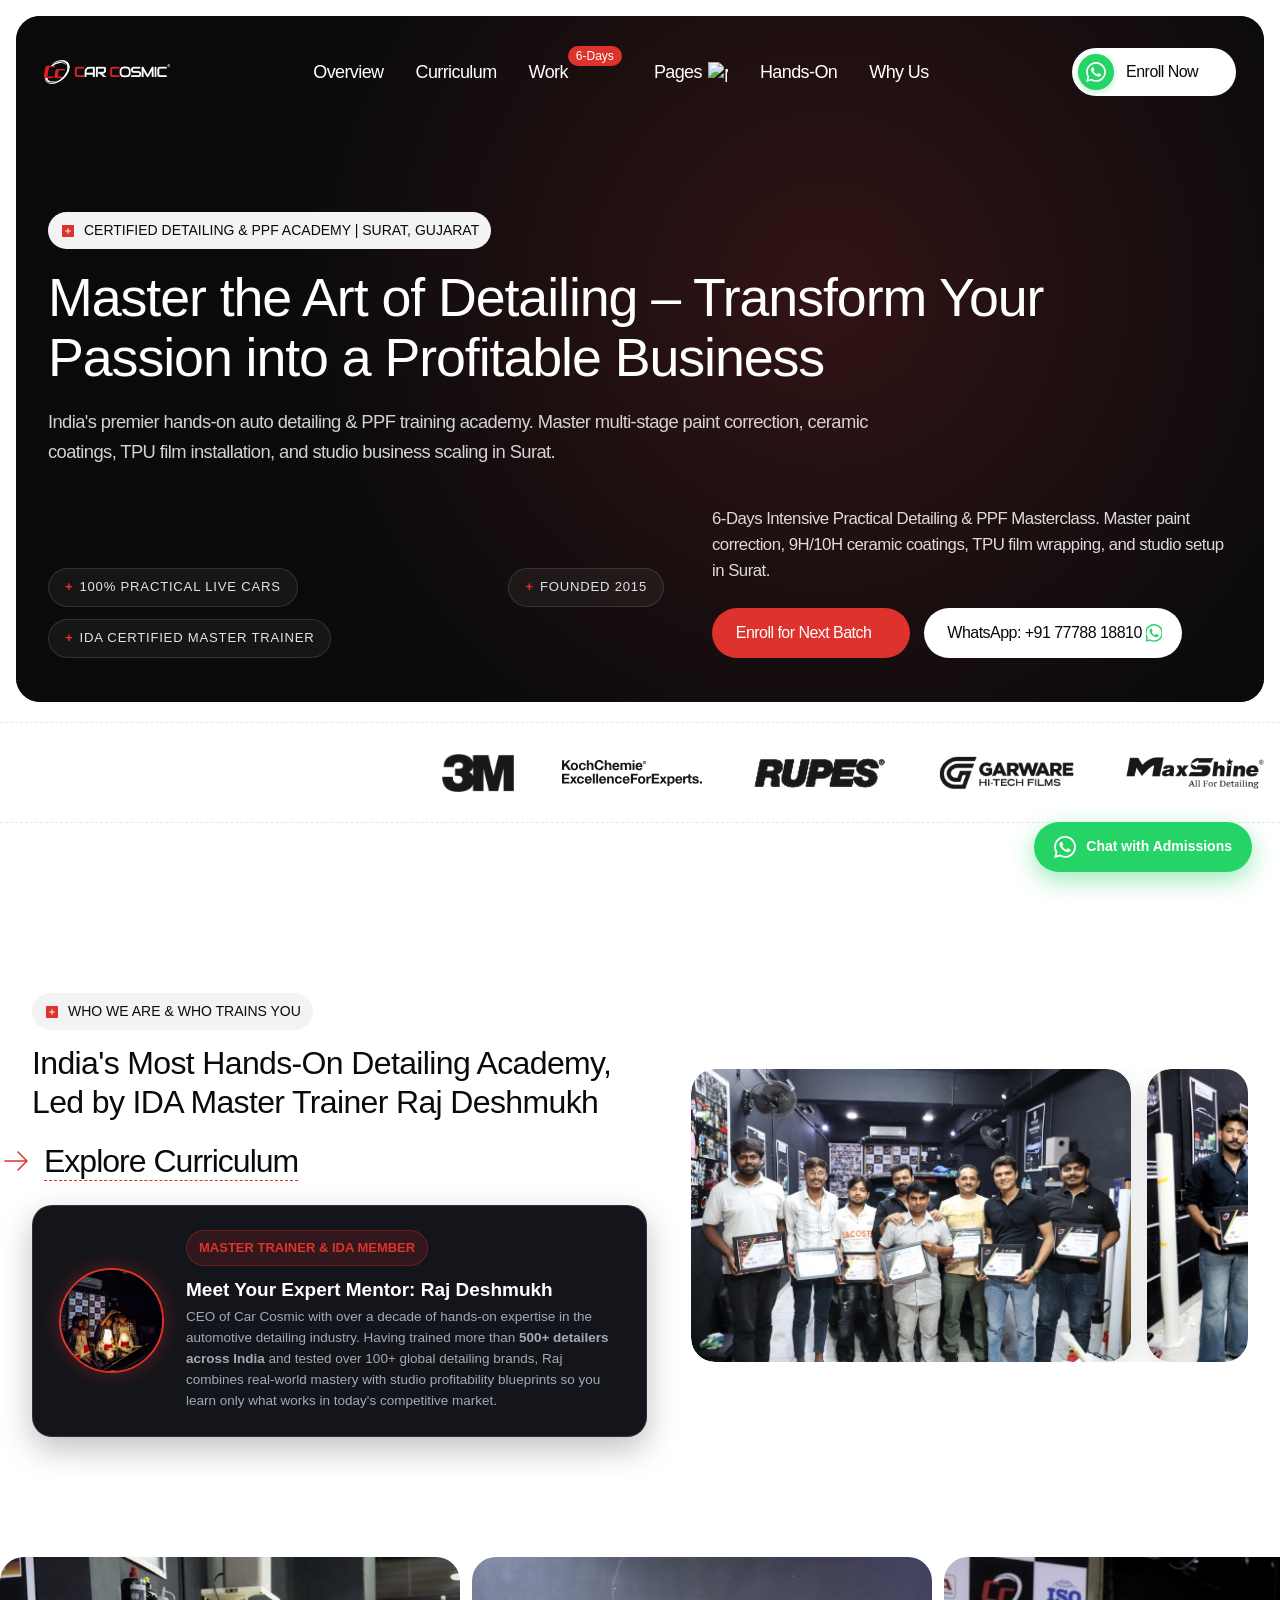
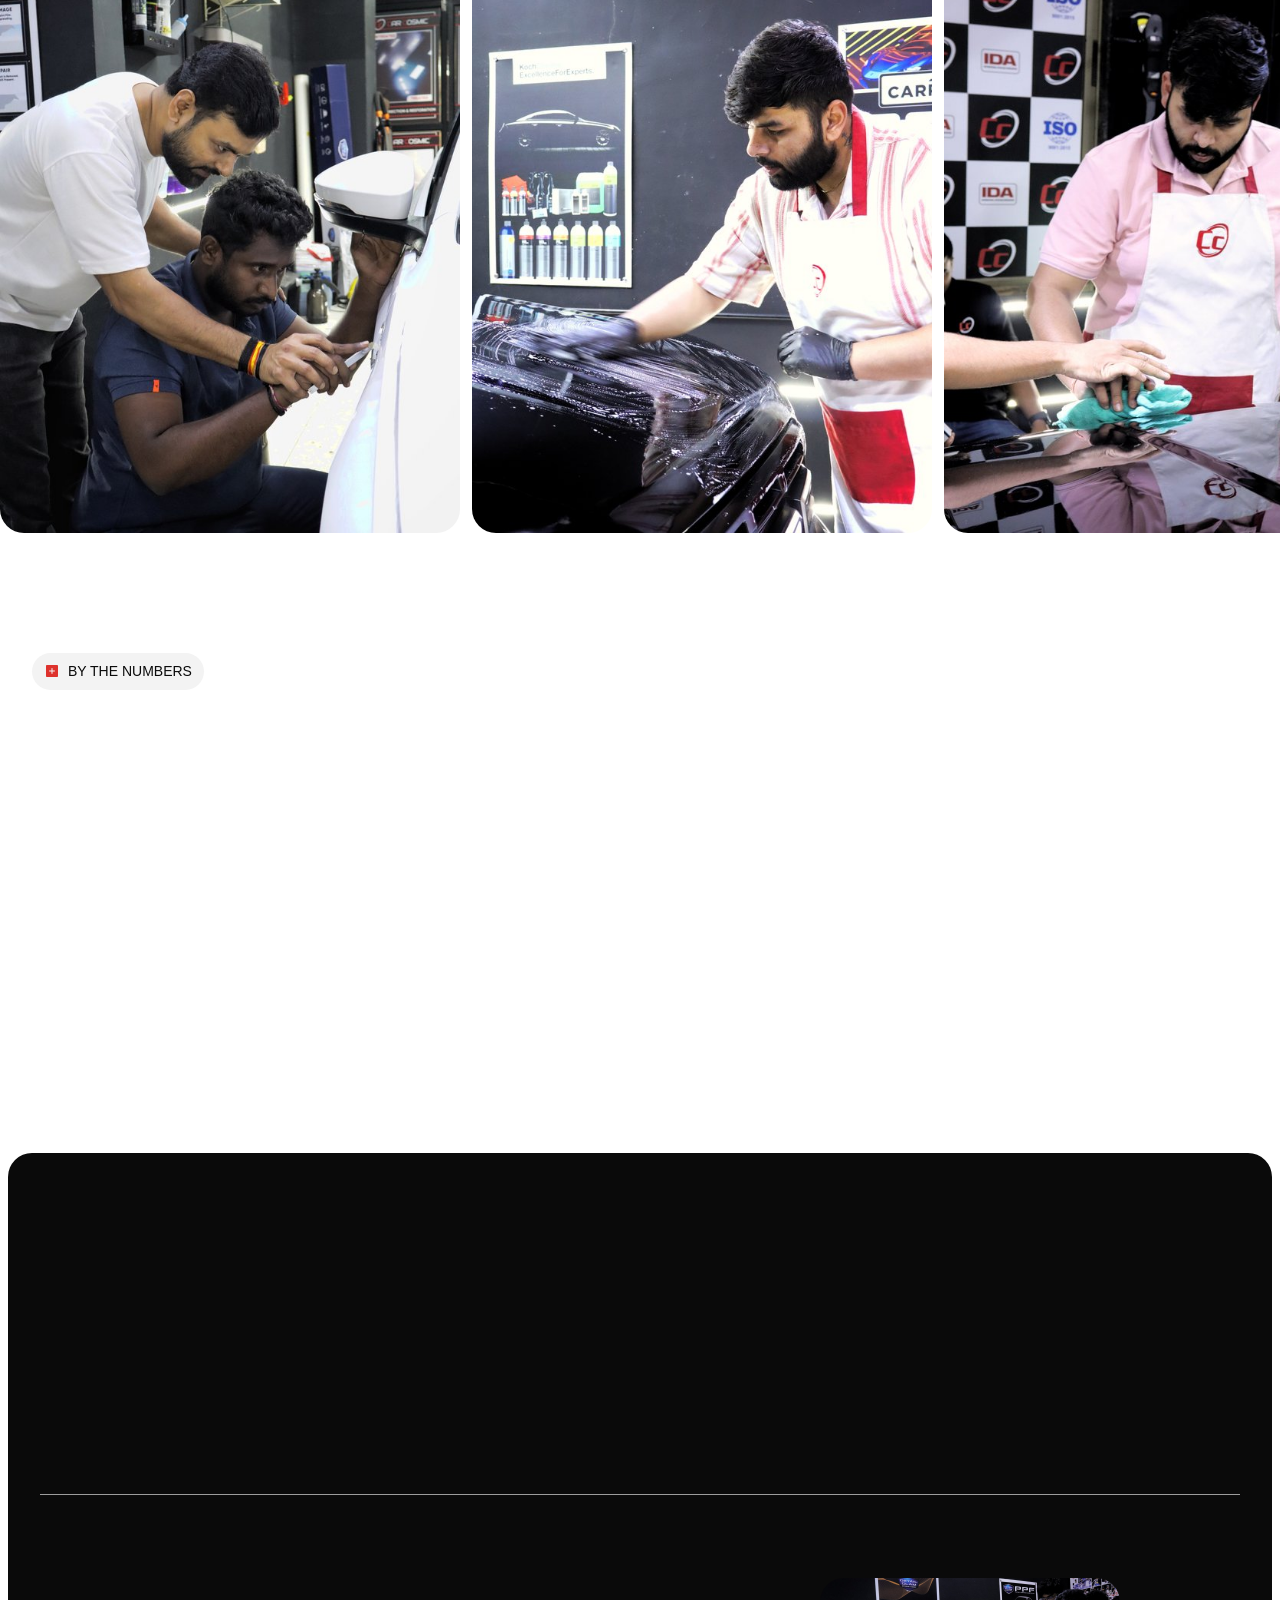
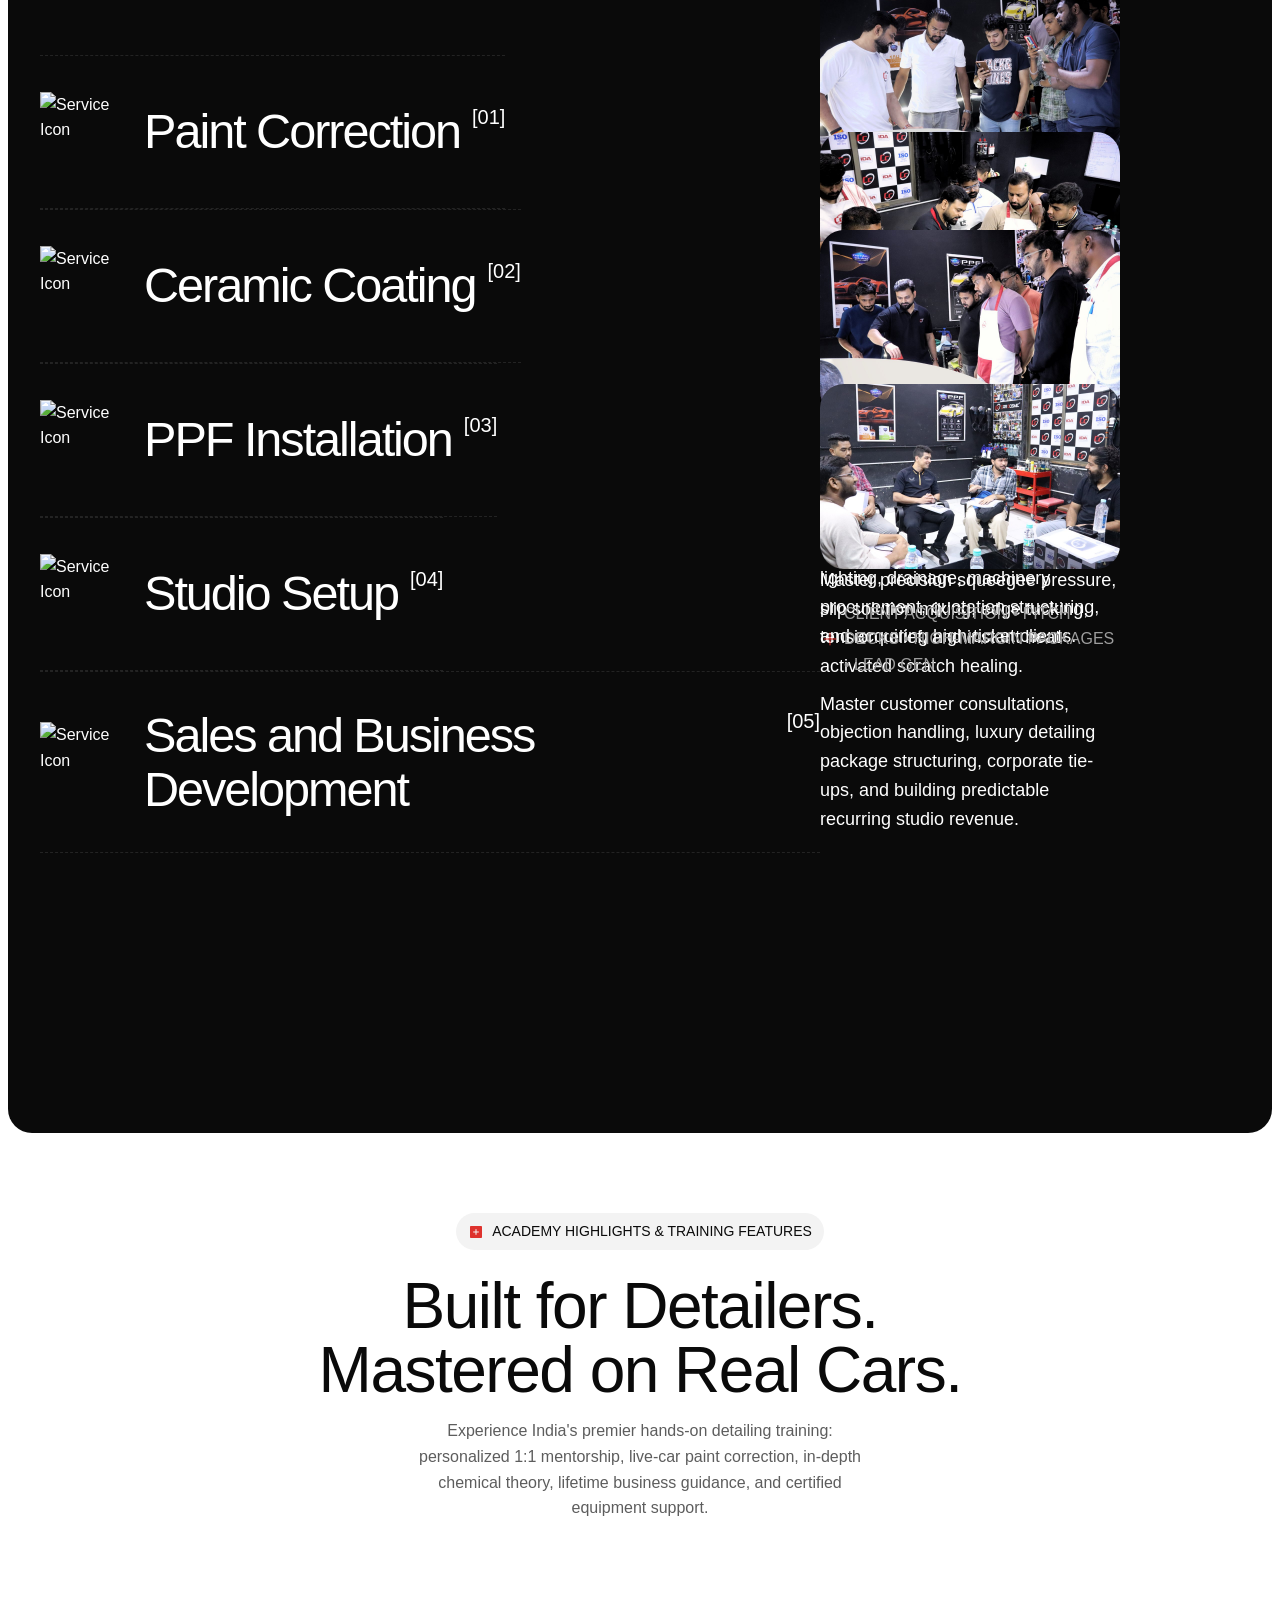
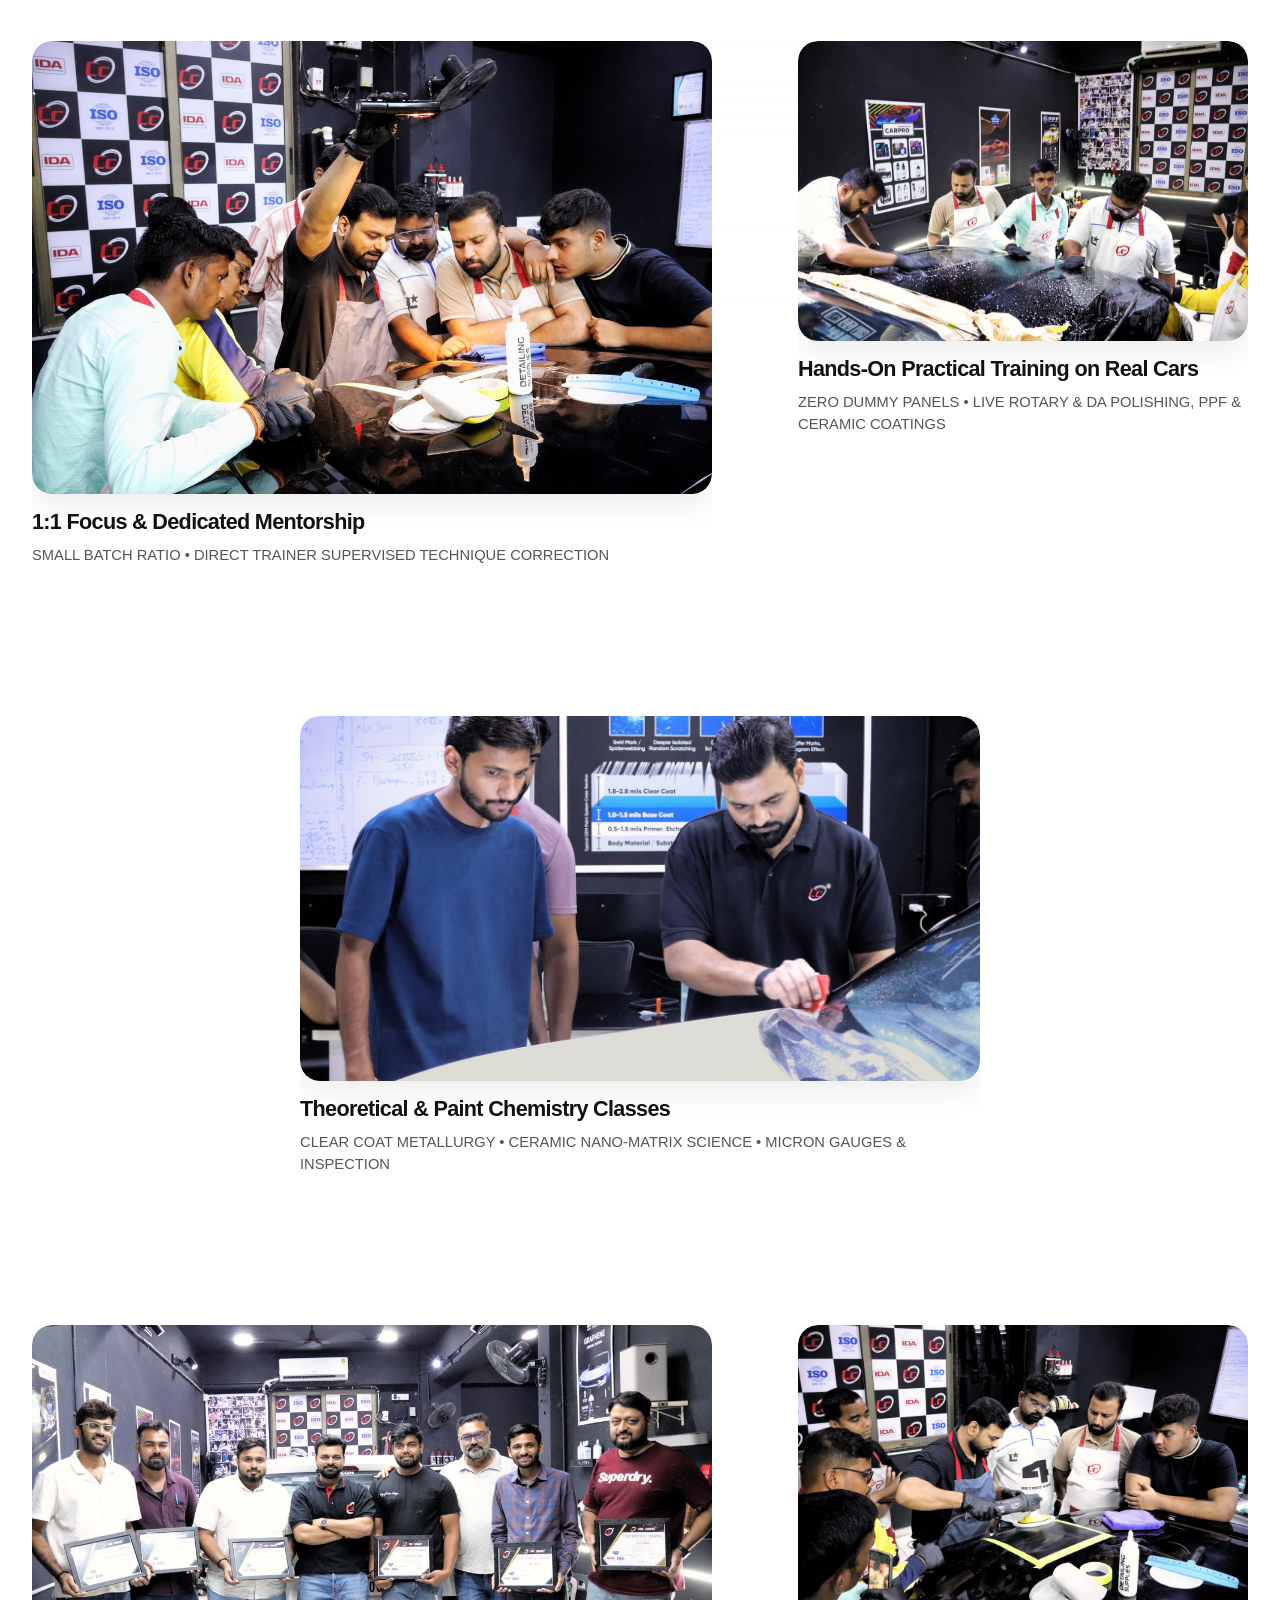
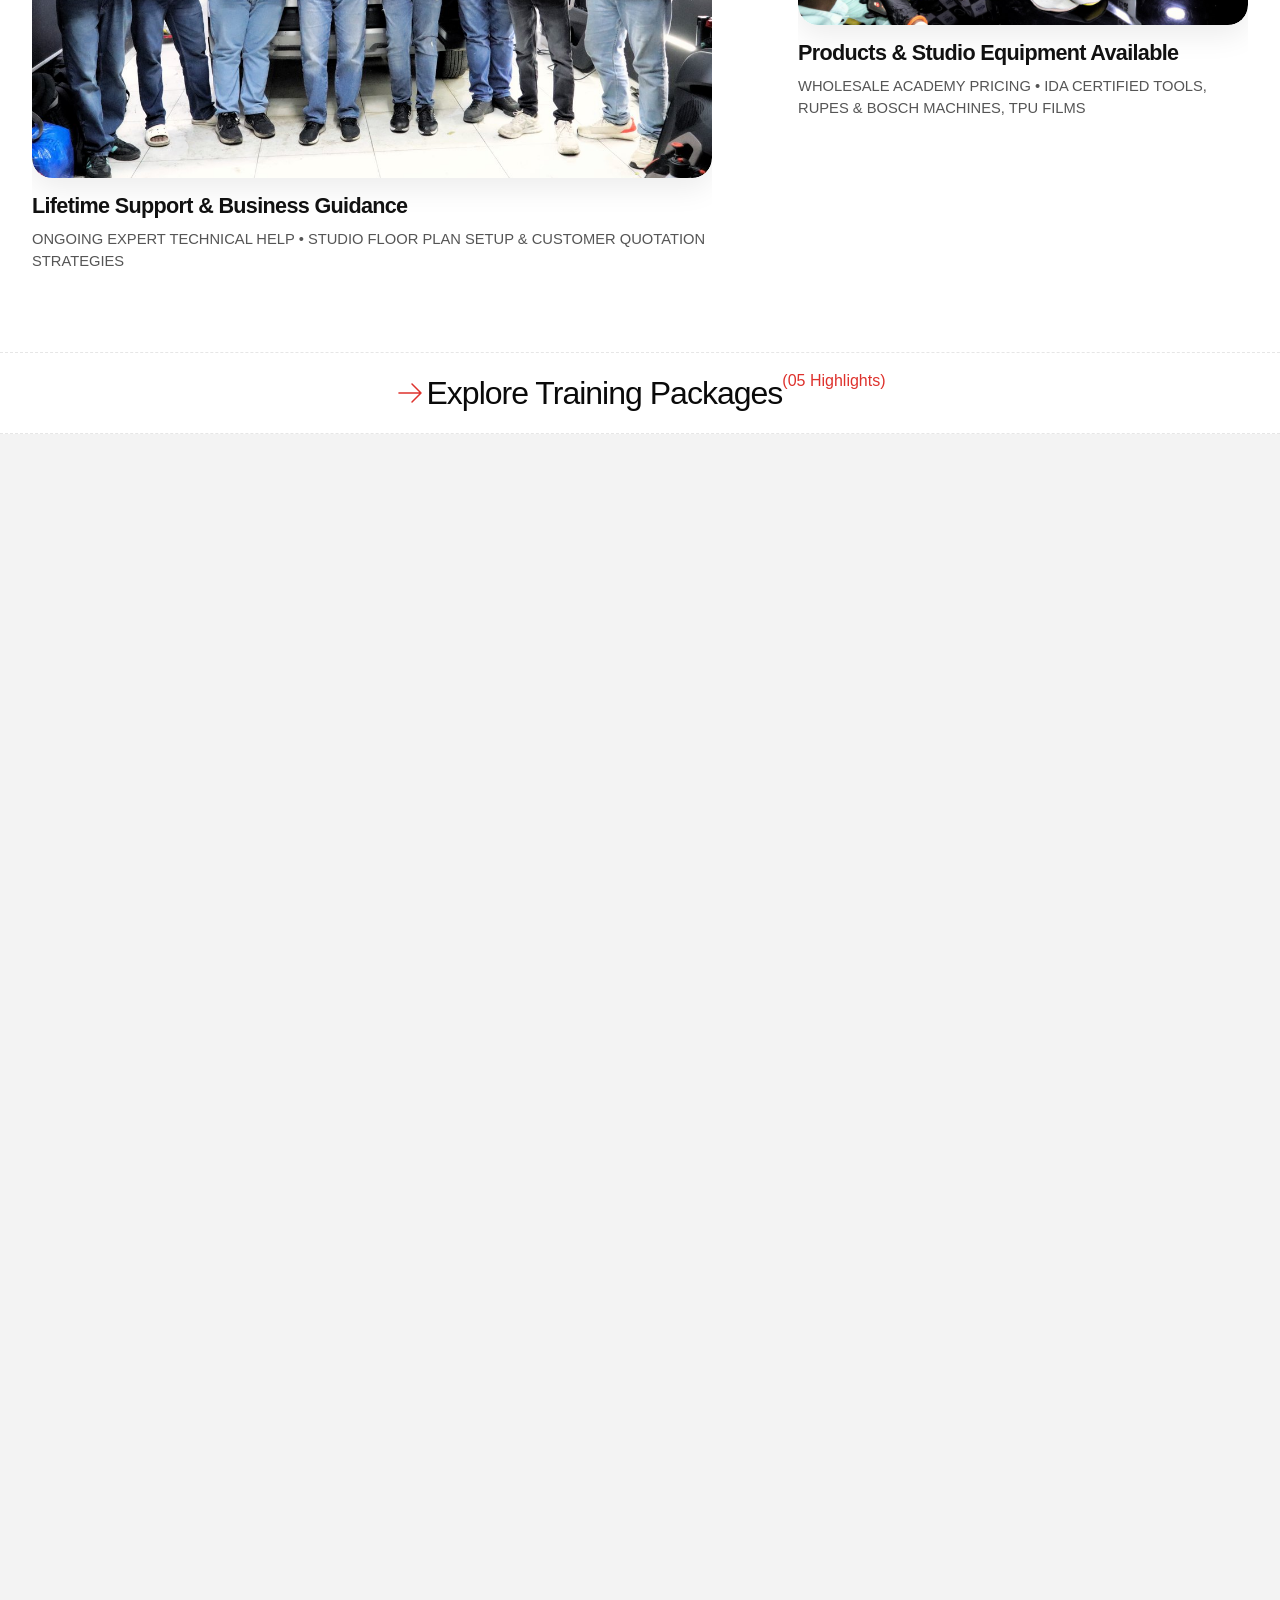
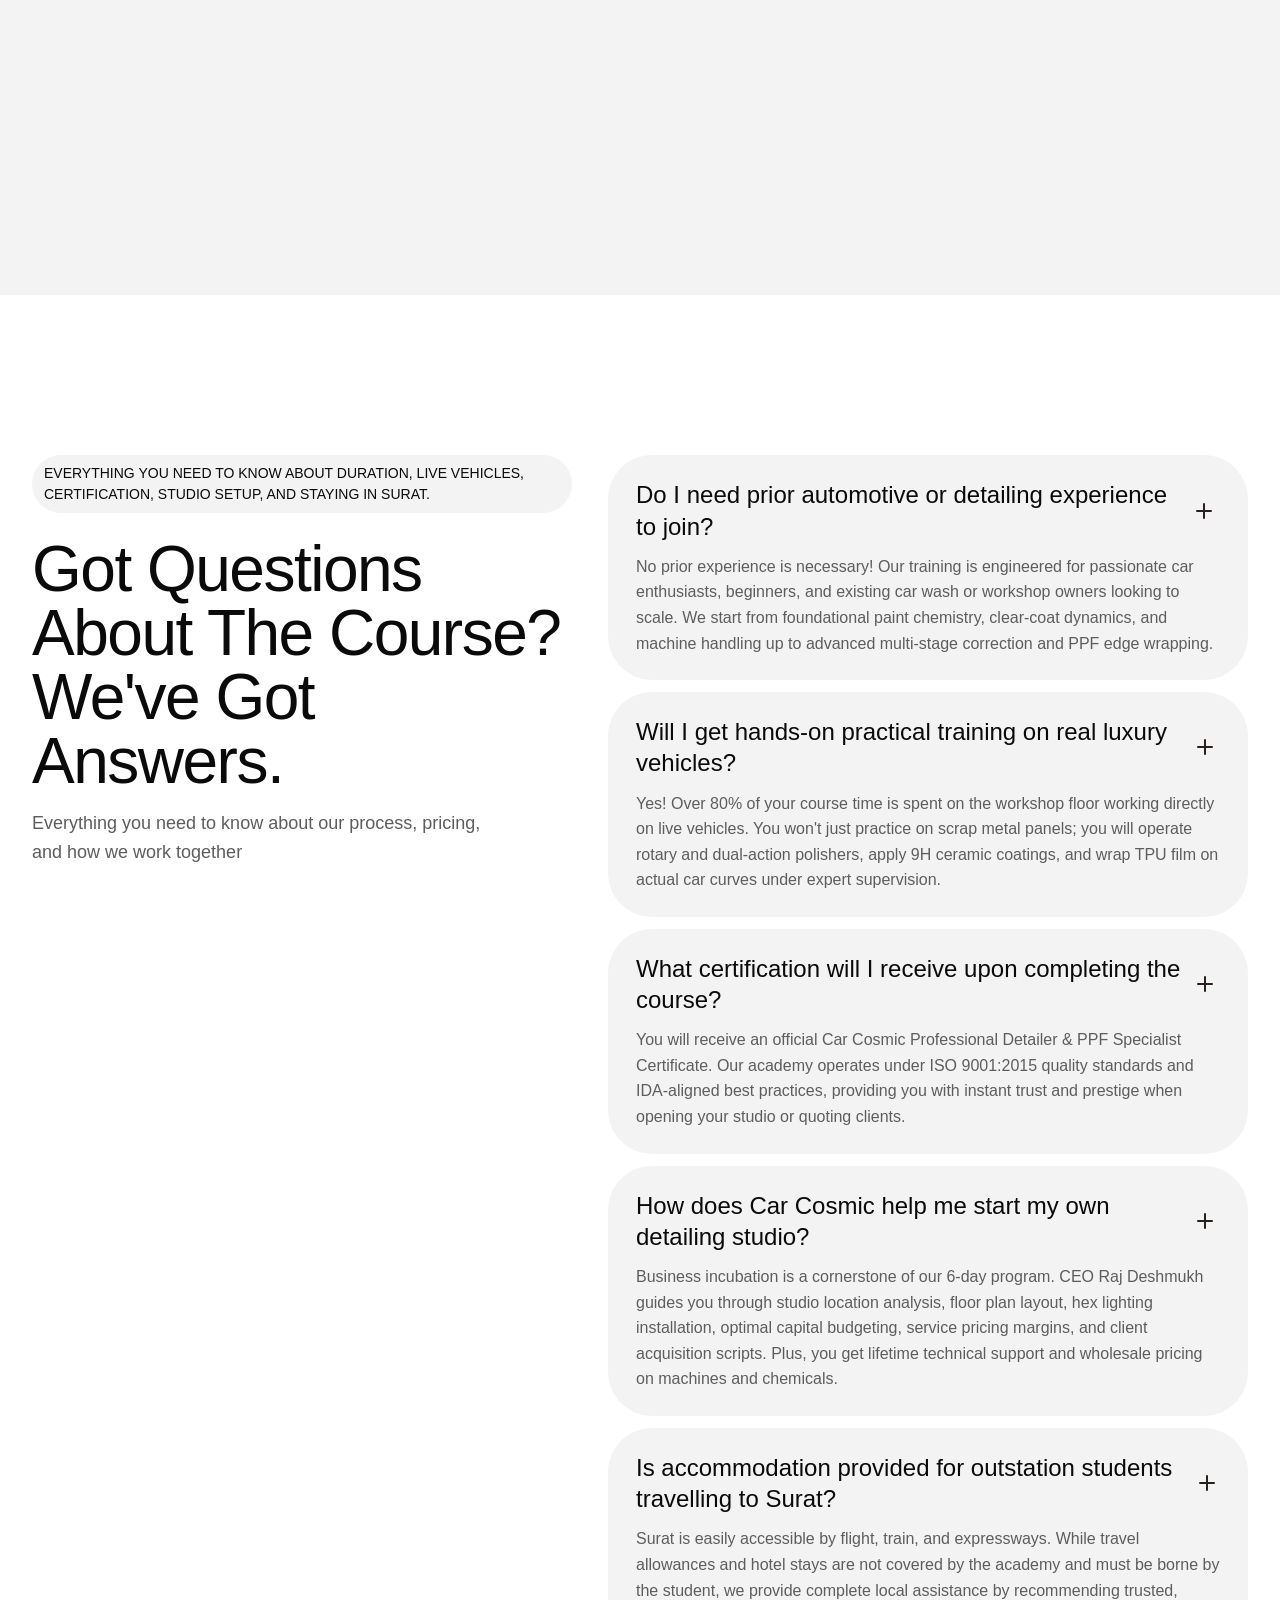
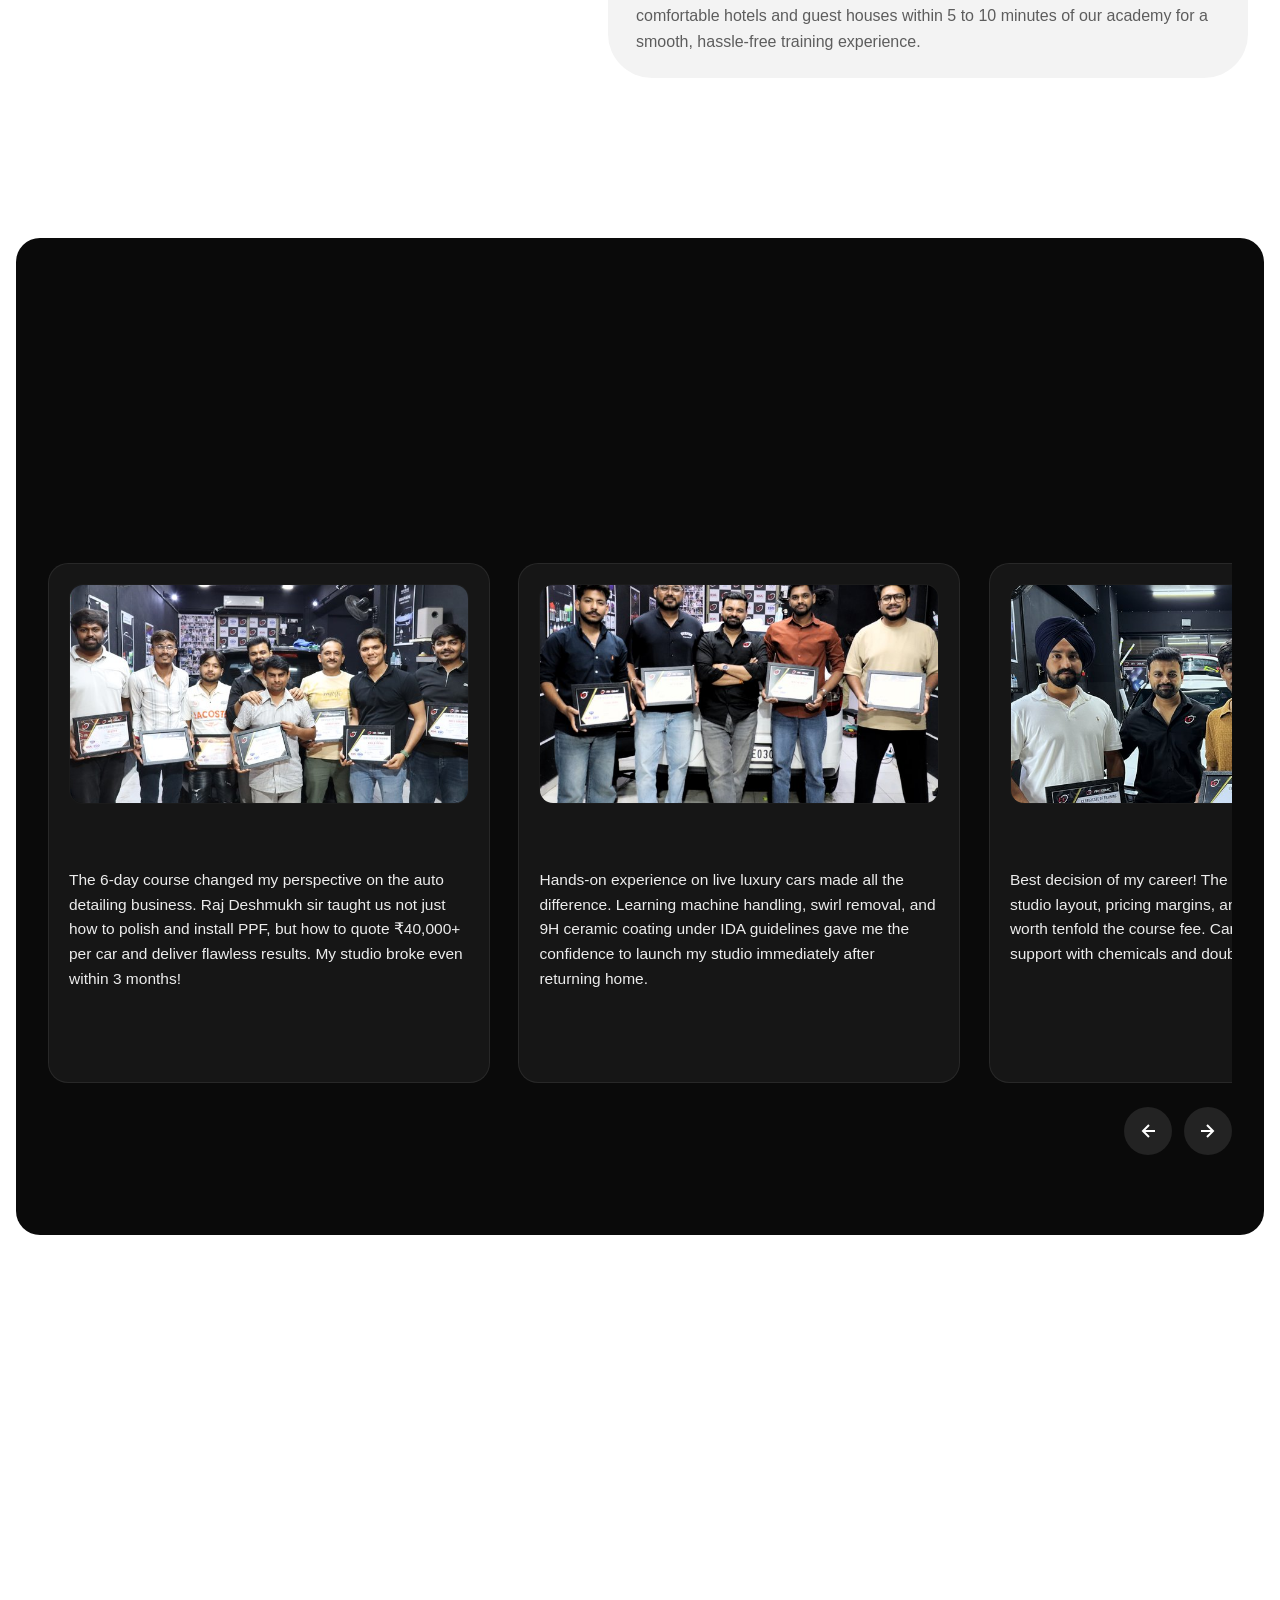
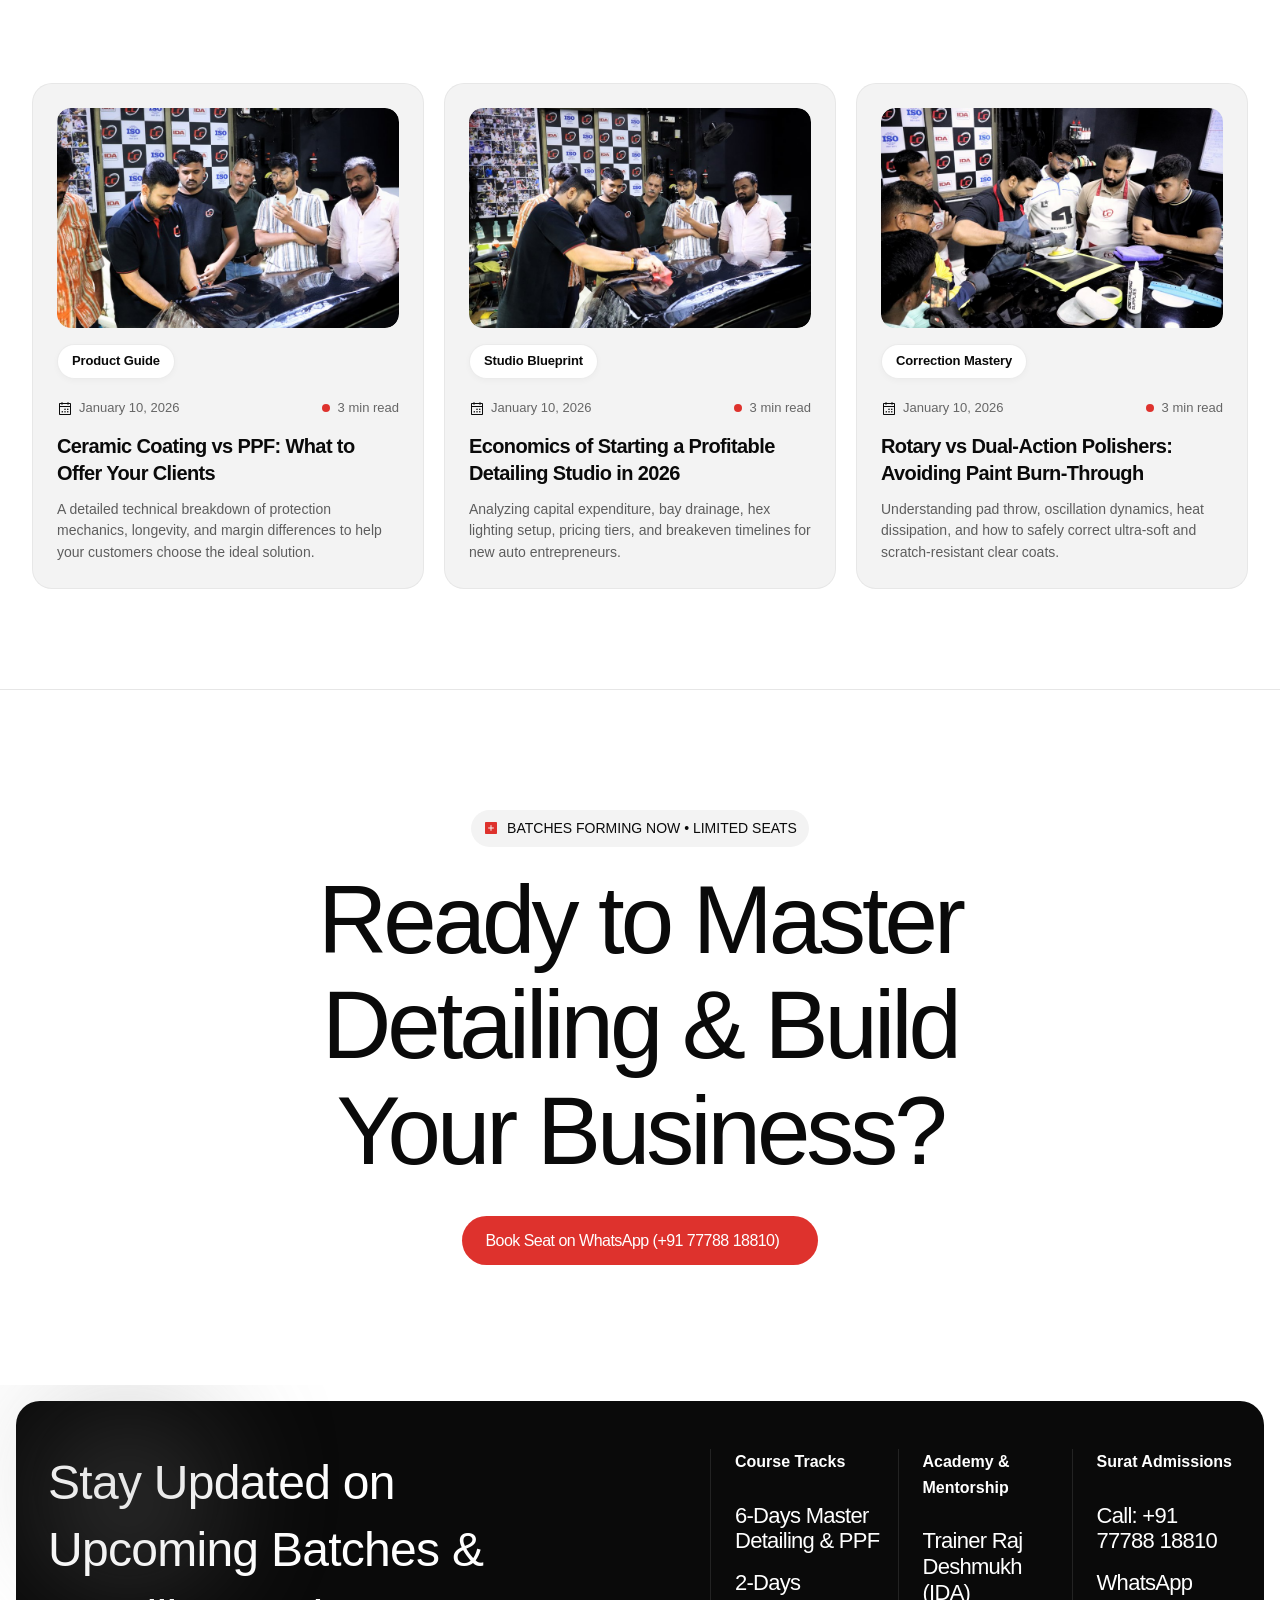
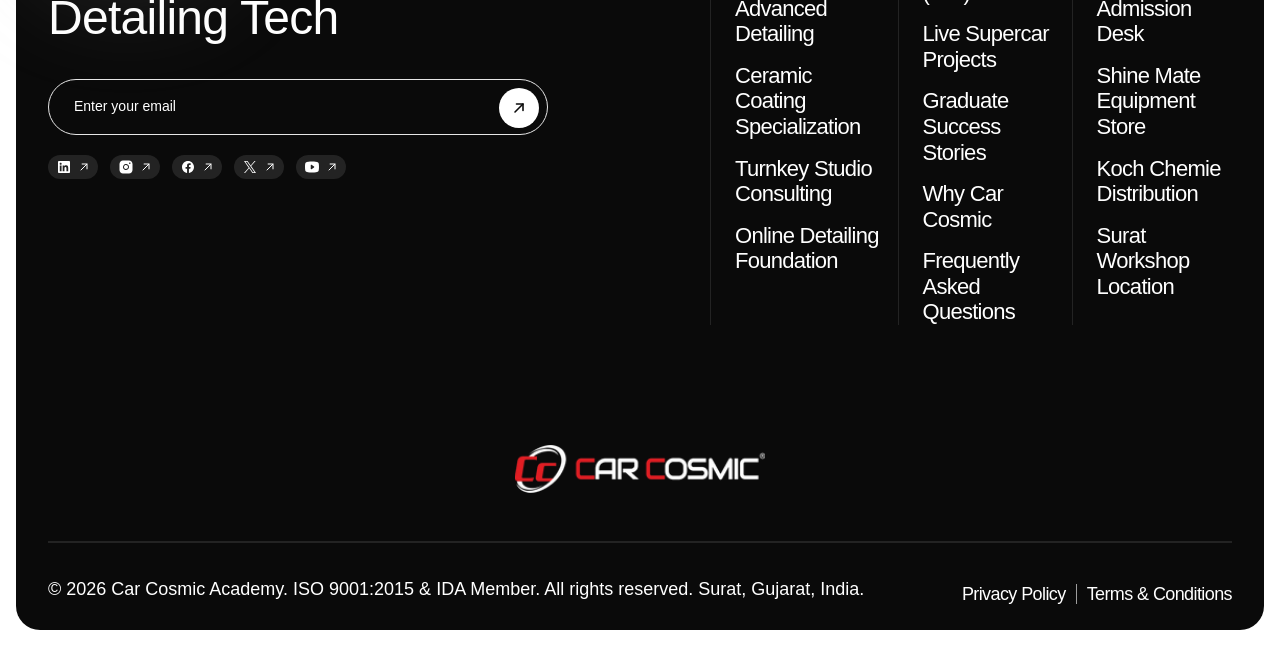
==== index.html @ 09ffc703 "Initial Build" ====
<!doctype html>

<!-- This site was created in Webflow. https://webflow.com --><!-- Last Published: Sat Aug 01 2026 07:18:25 GMT+0000 (Coordinated Universal Time) -->
<html
  data-wf-domain="stodio.webflow.io"
  data-wf-page="6964d4f6b5db71495b89341e"
  data-wf-site="6964d4f3b5db71495b89316b"
  lang="en"
>
  <head>
    <meta charset="utf-8" />
    <link
      crossorigin="anonymous"
      href="https://cdn.prod.website-files.com"
      rel="preconnect"
    />
    <title>
      Car Detailing Course in India [Professional &amp; Certified] | Car Cosmic
      Academy
    </title>
    <meta
      content="Master professional car detailing and PPF in Surat with Car Cosmic. 6-Days certified hands-on practical training on live luxury vehicles led by IDA Master Trainer Raj Deshmukh. Transform your passion into a profitable business."
      name="description"
    />
    <meta
      content="Car Detailing Course in India [Professional &amp; Certified] | Car Cosmic Academy"
      property="og:title"
    />
    <meta
      content="Master professional car detailing and PPF in Surat with Car Cosmic. 6-Days certified hands-on practical training on live luxury vehicles led by IDA Master Trainer Raj Deshmukh."
      property="og:description"
    />
    <meta content="assets/images/hero_banner.jpg" property="og:image" />
    <meta
      content="Car Detailing Course in India [Professional &amp; Certified] | Car Cosmic Academy"
      name="twitter:title"
    />
    <meta
      content="Master professional car detailing and PPF in Surat with Car Cosmic. 6-Days certified hands-on practical training on live luxury vehicles led by IDA Master Trainer Raj Deshmukh."
      name="twitter:description"
    />
    <meta content="assets/images/hero_banner.jpg" name="twitter:image" />
    <meta content="website" property="og:type" />
    <meta content="summary_large_image" name="twitter:card" />
    <meta content="width=device-width, initial-scale=1" name="viewport" />
    <meta content="Webflow" name="generator" />
    <style>
      @media (min-width: 992px) {
        html.w-mod-js:not(.w-mod-ix)
          [data-w-id="15824122-529f-f63a-d301-f38edeb1eb07"] {
          -webkit-transform: translate3d(-32px, 0, 0) scale3d(1, 1, 1)
            rotateX(0) rotateY(0) rotateZ(0) skew(0, 0);
          -moz-transform: translate3d(-32px, 0, 0) scale3d(1, 1, 1) rotateX(0)
            rotateY(0) rotateZ(0) skew(0, 0);
          -ms-transform: translate3d(-32px, 0, 0) scale3d(1, 1, 1) rotateX(0)
            rotateY(0) rotateZ(0) skew(0, 0);
          transform: translate3d(-32px, 0, 0) scale3d(1, 1, 1) rotateX(0)
            rotateY(0) rotateZ(0) skew(0, 0);
        }
        html.w-mod-js:not(.w-mod-ix)
          [data-w-id="82d9d945-9332-06db-d375-9c6d8d437bb3"] {
          -webkit-transform: translate3d(-32px, 0, 0) scale3d(1, 1, 1)
            rotateX(0) rotateY(0) rotateZ(0) skew(0, 0);
          -moz-transform: translate3d(-32px, 0, 0) scale3d(1, 1, 1) rotateX(0)
            rotateY(0) rotateZ(0) skew(0, 0);
          -ms-transform: translate3d(-32px, 0, 0) scale3d(1, 1, 1) rotateX(0)
            rotateY(0) rotateZ(0) skew(0, 0);
          transform: translate3d(-32px, 0, 0) scale3d(1, 1, 1) rotateX(0)
            rotateY(0) rotateZ(0) skew(0, 0);
        }
      }
      @media (max-width: 991px) and (min-width: 768px) {
        html.w-mod-js:not(.w-mod-ix)
          [data-w-id="15824122-529f-f63a-d301-f38edeb1eb07"] {
          -webkit-transform: translate3d(-32px, 0, 0) scale3d(1, 1, 1)
            rotateX(0) rotateY(0) rotateZ(0) skew(0, 0);
          -moz-transform: translate3d(-32px, 0, 0) scale3d(1, 1, 1) rotateX(0)
            rotateY(0) rotateZ(0) skew(0, 0);
          -ms-transform: translate3d(-32px, 0, 0) scale3d(1, 1, 1) rotateX(0)
            rotateY(0) rotateZ(0) skew(0, 0);
          transform: translate3d(-32px, 0, 0) scale3d(1, 1, 1) rotateX(0)
            rotateY(0) rotateZ(0) skew(0, 0);
        }
        html.w-mod-js:not(.w-mod-ix)
          [data-w-id="82d9d945-9332-06db-d375-9c6d8d437bb3"] {
          -webkit-transform: translate3d(-32px, 0, 0) scale3d(1, 1, 1)
            rotateX(0) rotateY(0) rotateZ(0) skew(0, 0);
          -moz-transform: translate3d(-32px, 0, 0) scale3d(1, 1, 1) rotateX(0)
            rotateY(0) rotateZ(0) skew(0, 0);
          -ms-transform: translate3d(-32px, 0, 0) scale3d(1, 1, 1) rotateX(0)
            rotateY(0) rotateZ(0) skew(0, 0);
          transform: translate3d(-32px, 0, 0) scale3d(1, 1, 1) rotateX(0)
            rotateY(0) rotateZ(0) skew(0, 0);
        }
      }

      /* ==================== REMOVE MADE IN WEBFLOW BADGE ==================== */
      .w-webflow-badge,
      a.w-webflow-badge,
      [class*="webflow-badge"],
      a[href*="webflow.com?utm_campaign=brandjs"],
      a[href*="utm_campaign=brandjs"] {
        display: none !important;
        visibility: hidden !important;
        opacity: 0 !important;
        pointer-events: none !important;
        width: 0 !important;
        height: 0 !important;
        max-width: 0 !important;
        max-height: 0 !important;
        line-height: 0 !important;
        overflow: hidden !important;
        clip: rect(0, 0, 0, 0) !important;
        position: absolute !important;
        left: -9999px !important;
        top: -9999px !important;
        z-index: -9999 !important;
      }
    </style>
    <link href="https://fonts.googleapis.com" rel="preconnect" />
    <link
      crossorigin="anonymous"
      href="https://fonts.gstatic.com"
      rel="preconnect"
    />
    <script
      src="https://ajax.googleapis.com/ajax/libs/webfont/1.6.26/webfont.js"
      type="text/javascript"
    ></script>
    <script type="text/javascript">
      WebFont.load({
        google: {
          families: [
            "Geist:400,500,600,700",
            "Geist Mono:400,500,600,700",
            "Inter:300,400,500,600,700",
            "Stack Sans Headline:300,400,500,600,700",
          ],
        },
      });
    </script>
    <script type="text/javascript">
      !(function (o, c) {
        var n = c.documentElement,
          t = " w-mod-";
        ((n.className += t + "js"),
          ("ontouchstart" in o ||
            (o.DocumentTouch && c instanceof DocumentTouch)) &&
            (n.className += t + "touch"));
      })(window, document);
    </script>
    <link
      href="https://cdn.prod.website-files.com/6964d4f3b5db71495b89316b/699465fe4a4df88051bc58e1_favicon.png"
      rel="shortcut icon"
      type="image/x-icon"
    />
    <link
      href="https://cdn.prod.website-files.com/6964d4f3b5db71495b89316b/699465dec15e389ac95ebc14_Favicon%20Big.png"
      rel="apple-touch-icon"
    />
    <link href="css/shared.css" rel="stylesheet" type="text/css" />
    <link href="css/site.css" rel="stylesheet" type="text/css" />
    <link href="css/lenis.css" rel="stylesheet" type="text/css" />
    <link href="css/custom.css?v=20261114_v3" rel="stylesheet" type="text/css" />

    <script type="text/javascript">
      // Proactively prevent and remove 'Made in Webflow' badge as soon as it appears
      (function () {
        var observer = new MutationObserver(function (mutations) {
          for (var i = 0; i < mutations.length; i++) {
            for (var j = 0; j < mutations[i].addedNodes.length; j++) {
              var node = mutations[i].addedNodes[j];
              if (node.nodeType === 1) {
                if (
                  (node.classList &&
                    node.classList.contains("w-webflow-badge")) ||
                  (node.getAttribute &&
                    node.getAttribute("href") &&
                    node.getAttribute("href").indexOf("brandjs") !== -1)
                ) {
                  node.remove();
                } else if (node.querySelectorAll) {
                  var badges = node.querySelectorAll(
                    '.w-webflow-badge, a[href*="brandjs"]',
                  );
                  for (var k = 0; k < badges.length; k++) {
                    badges[k].remove();
                  }
                }
              }
            }
          }
        });
        observer.observe(document.documentElement, {
          childList: true,
          subtree: true,
        });
      })();
    </script>
  </head>
  <body>
    <div class="page-wrapper">
      <div class="header-block">
        <!-- ==================== [01] NAVBAR & NAVIGATION DESK ==================== -->
        <div
          class="navbar w-nav"
          data-animation="default"
          data-collapse="medium"
          data-duration="400"
          data-easing="ease"
          data-easing2="ease"
          data-w-id="c1d68106-1edb-1cd3-e884-c9c252ca228b"
          data-wf--navber--variant="base"
          role="banner"
        >
          <div class="container">
            <div class="nav-link-block">
              <div class="nav-left-wrapper">
                <a
                  aria-current="page"
                  aria-label="Nav Logo Link"
                  class="nav-link nav-logo w-inline-block w--current"
                  href="#overview"
                  ><div class="w-embed">
                    <img
                      alt="Car Cosmic Training Academy"
                      src="assets/images/logo.png"
                      style="height: 38px; width: auto; object-fit: contain"
                    /></div
                ></a>
              </div>
              <nav class="nav-menu w-nav-menu" role="navigation">
                <div class="nav-menu-wrp">
                  <a
                    aria-current="page"
                    class="nav-link w-nav-link"
                    href="#overview"
                    >Overview</a
                  ><a class="nav-link w-nav-link" href="#curriculum"
                    >Curriculum</a
                  >
                  <div class="nav-link-inner">
                    <a class="nav-link w-nav-link" href="/projects">Work</a>
                    <div class="work-number">6-Days</div>
                  </div>
                  <div
                    class="nav-dropdown w-dropdown"
                    data-delay="400"
                    data-hover="true"
                    data-w-id="c1d68106-1edb-1cd3-e884-c9c252ca229c"
                  >
                    <div class="nav-dropdown-toggle w-dropdown-toggle">
                      <div>Pages</div>
                      <div class="nav-dropdown-icon-wrap">
                        <img
                          alt="Nav Dropdown Icon"
                          class="nav-dropdown-icon"
                          loading="lazy"
                          src="https://cdn.prod.website-files.com/6964d4f3b5db71495b89316b/69914f0e636a9b6aa7c27570_dfeebaa0decea33832779d8872a5f17c_Nav%20Dropdown%20Icon.svg"
                        /><img
                          alt="Nav Dropdown Icon"
                          class="nav-dropdown-icon black"
                          loading="lazy"
                          src="https://cdn.prod.website-files.com/6964d4f3b5db71495b89316b/6991568ba557ae198455c2f1_Nav%20Droopdown%20Icon%20Black.svg"
                        />
                      </div>
                    </div>
                    <nav class="dropdown-list w-dropdown-list">
                      <div class="dropdown-link-block">
                        <div class="dropdown-link-wrap">
                          <a
                            aria-current="page"
                            class="nav-dropdown-link w-inline-block w--current"
                            href="#curriculum"
                            ><img
                              alt="6-Days Master Detailing &amp; PPF"
                              class="dropdown-item-image"
                              loading="lazy"
                              src="assets/images/training_1.jpg"
                            />
                            <div class="dropdown-ball"></div>
                            <div>6-Days Master Detailing &amp; PPF</div></a
                          ><a
                            class="nav-dropdown-link w-inline-block"
                            data-w-id="e9f85ff9-80de-c418-bac7-6b15f92163e3"
                            href="#pricing"
                            ><img
                              alt="3-Days Paint Correction Crash Course"
                              class="dropdown-item-image"
                              loading="lazy"
                              src="assets/images/training_2.jpg"
                            />
                            <div class="dropdown-ball"></div>
                            <div>3-Days Paint Correction Crash Course</div></a
                          ><a
                            class="nav-dropdown-link w-inline-block"
                            data-w-id="3a943caf-dfa9-6dae-73fa-52a73424afae"
                            href="#curriculum"
                            ><img
                              alt="Ceramic &amp; Graphene Certification"
                              class="dropdown-item-image"
                              loading="lazy"
                              src="assets/images/curriculum_banner.jpg"
                            />
                            <div class="dropdown-ball"></div>
                            <div>Ceramic &amp; Graphene Certification</div></a
                          ><a
                            class="nav-dropdown-link w-inline-block"
                            data-w-id="4e24b102-2f15-d1fa-7112-20f6f87d6ec5"
                            href="#hands-on"
                            ><img
                              alt="Hands-On Supercar Projects"
                              class="dropdown-item-image"
                              loading="lazy"
                              src="assets/images/hero_banner.jpg"
                            />
                            <div class="dropdown-ball"></div>
                            <div>Hands-On Supercar Projects</div></a
                          ><a
                            class="nav-dropdown-link w-inline-block"
                            data-w-id="9cf6a77a-5bc0-e5db-d7f6-ebf4cdb263a8"
                            href="#pricing"
                            ><img
                              alt="On-Site Detailing Training"
                              class="dropdown-item-image"
                              loading="lazy"
                              src="assets/images/training_3.jpg"
                            />
                            <div class="dropdown-ball"></div>
                            <div>On-Site Studio Training</div></a
                          ><a
                            class="nav-dropdown-link w-inline-block"
                            href="#trainer"
                            ><img
                              alt="Trainer: Raj Deshmukh (IDA)"
                              class="dropdown-item-image"
                              loading="lazy"
                              src="assets/images/raj_deshmukh.jpg"
                            />
                            <div class="dropdown-ball"></div>
                            <div>Trainer: Raj Deshmukh (IDA)</div></a
                          >
                        </div>
                        <div class="dropdown-link-wrap">
                          <a
                            class="nav-dropdown-link w-inline-block"
                            href="#reviews"
                            ><img
                              alt="Student Success &amp; Reviews"
                              class="dropdown-item-image"
                              loading="lazy"
                              src="assets/images/success_1.png"
                            />
                            <div class="dropdown-ball"></div>
                            <div>Student Success &amp; Reviews</div></a
                          ><a
                            class="nav-dropdown-link w-inline-block"
                            data-w-id="749e5ff6-c7f7-3853-d74e-831c82936d21"
                            href="#curriculum"
                            ><img
                              alt="Detailing Course Curriculum"
                              class="dropdown-item-image"
                              loading="lazy"
                              src="assets/images/training_1.jpg"
                            />
                            <div class="dropdown-ball"></div>
                            <div>Detailing Course Curriculum</div></a
                          ><a
                            class="nav-dropdown-link w-inline-block"
                            data-w-id="749e5ff6-c7f7-3853-d74e-831c82936d26"
                            href="#curriculum"
                            ><img
                              alt="PPF Edge Wrapping &amp; Self-Healing"
                              class="dropdown-item-image"
                              loading="lazy"
                              src="assets/images/training_2.jpg"
                            />
                            <div class="dropdown-ball"></div>
                            <div>PPF Edge Wrapping &amp; Self-Healing</div></a
                          ><a
                            class="nav-dropdown-link w-inline-block"
                            data-w-id="749e5ff6-c7f7-3853-d74e-831c82936d17"
                            href="#pricing"
                            ><img
                              alt="Studio Bay Lighting &amp; Architecture"
                              class="dropdown-item-image"
                              loading="lazy"
                              src="assets/images/hero_banner.jpg"
                            />
                            <div class="dropdown-ball"></div>
                            <div>Studio Bay Lighting &amp; Architecture</div></a
                          ><a
                            class="nav-dropdown-link w-inline-block"
                            data-w-id="749e5ff6-c7f7-3853-d74e-831c82936d2b"
                            href="#curriculum"
                            ><img
                              alt="The Detailing Journal &amp; Guides"
                              class="dropdown-item-image"
                              loading="lazy"
                              src="assets/images/curriculum_banner.jpg"
                            />
                            <div class="dropdown-ball"></div>
                            <div>The Detailing Journal &amp; Guides</div></a
                          ><a
                            class="nav-dropdown-link w-inline-block"
                            data-w-id="f08582b9-d4a1-87c7-4bad-3346755fce39"
                            href="https://carcosmic.com"
                            ><img
                              alt="Shine Mate Machinery &amp; Tools"
                              class="dropdown-item-image"
                              loading="lazy"
                              src="assets/images/shinemate_polisher.webp"
                            />
                            <div class="dropdown-ball"></div>
                            <div>Shine Mate Machinery &amp; Tools</div></a
                          >
                        </div>
                        <div class="dropdown-link-wrap">
                          <a
                            class="nav-dropdown-link w-inline-block"
                            data-w-id="b78405d9-d14d-ab6b-fec2-9b4f047e00b7"
                            href="https://carcosmic.com"
                            ><img
                              alt="Koch Chemie Chemical Lineup"
                              class="dropdown-item-image"
                              loading="lazy"
                              src="assets/images/koch_chemie.webp"
                            />
                            <div class="dropdown-ball"></div>
                            <div>Koch Chemie Chemical Lineup</div></a
                          ><a
                            class="nav-dropdown-link w-inline-block"
                            href="#faq"
                            ><img
                              alt="Course FAQs &amp; Accommodation"
                              class="dropdown-item-image"
                              loading="lazy"
                              src="assets/images/logo.png"
                            />
                            <div class="dropdown-ball"></div>
                            <div>Course FAQs &amp; Accommodation</div></a
                          ><a
                            class="nav-dropdown-link w-inline-block"
                            href="https://wa.me/917778818810?text=Hi%20CarCosmic,%20I%20want%20to%20enroll"
                            ><img
                              alt="Admission &amp; WhatsApp Desk"
                              class="dropdown-item-image"
                              loading="lazy"
                              src="assets/images/logo.png"
                            />
                            <div class="dropdown-ball"></div>
                            <div>Admission &amp; WhatsApp Desk</div></a
                          ><a
                            class="nav-dropdown-link w-inline-block"
                            href="#curriculum"
                            ><img
                              alt="Nav Dropdown Icon Image"
                              class="dropdown-item-image"
                              loading="lazy"
                              src="https://cdn.prod.website-files.com/6964d4f3b5db71495b89316b/69943fadb134285ccf336f5d_Dropdown%20item%20Image%20%2014.webp"
                            />
                            <div class="dropdown-ball"></div>
                            <div>IDA Certified Standards</div></a
                          ><a
                            class="nav-dropdown-link w-inline-block"
                            href="https://carcosmic.com/pages/car-detailing-course"
                            ><img
                              alt="Nav Dropdown Icon Image"
                              class="dropdown-item-image"
                              loading="lazy"
                              src="https://cdn.prod.website-files.com/6964d4f3b5db71495b89316b/69943fad141970206aaa477f_Dropdown%20item%20Image%20%2015.webp"
                            />
                            <div class="dropdown-ball"></div>
                            <div>Surat Studio &amp; Academy</div></a
                          >
                        </div>
                        <div class="dropdown-link-wrap nav-button">
                          <a
                            button=""
                            class="button nav-drop-down w-inline-block"
                            data-w-id="9bda38ae-3c2f-0c1f-e338-8ce3bcfe16e2"
                            href="#curriculum"
                            target="_blank"
                            ><div class="button-content-block">
                              <div class="button-inner">
                                <div class="button-text-wrapper">
                                  <div button-text="" class="button-text">
                                    Download Syllabus
                                  </div>
                                </div>
                                <div class="button-icon-wrapper">
                                  <div class="button-icon nav-dropdown w-embed">
                                    <svg
                                      fill="none"
                                      height="24"
                                      viewbox="0 0 24 24"
                                      width="24"
                                      xmlns="http://www.w3.org/2000/svg"
                                    >
                                      <path
                                        d="M18 12.75V19.5C18 19.8978 17.842 20.2794 17.5607 20.5607C17.2794 20.842 16.8978 21 16.5 21H4.5C4.10218 21 3.72064 20.842 3.43934 20.5607C3.15804 20.2794 3 19.8978 3 19.5V7.5C3 7.10218 3.15804 6.72064 3.43934 6.43934C3.72064 6.15804 4.10218 6 4.5 6H11.25C11.4489 6 11.6397 6.07902 11.7803 6.21967C11.921 6.36032 12 6.55109 12 6.75C12 6.94891 11.921 7.13968 11.7803 7.28033C11.6397 7.42098 11.4489 7.5 11.25 7.5H4.5V19.5H16.5V12.75C16.5 12.5511 16.579 12.3603 16.7197 12.2197C16.8603 12.079 17.0511 12 17.25 12C17.4489 12 17.6397 12.079 17.7803 12.2197C17.921 12.3603 18 12.5511 18 12.75ZM21 3.75C21 3.55109 20.921 3.36032 20.7803 3.21967C20.6397 3.07902 20.4489 3 20.25 3H14.25C14.1016 2.99988 13.9565 3.04381 13.833 3.12621C13.7096 3.20861 13.6133 3.32579 13.5565 3.46291C13.4997 3.60002 13.4849 3.75092 13.5139 3.89648C13.5428 4.04204 13.6144 4.17573 13.7194 4.28063L16.1897 6.75L12.2194 10.7194C12.0786 10.8601 11.9996 11.051 11.9996 11.25C11.9996 11.449 12.0786 11.6399 12.2194 11.7806C12.3601 11.9214 12.551 12.0004 12.75 12.0004C12.949 12.0004 13.1399 11.9214 13.2806 11.7806L17.25 7.81031L19.7194 10.2806C19.8243 10.3856 19.958 10.4572 20.1035 10.4861C20.2491 10.5151 20.4 10.5003 20.5371 10.4435C20.6742 10.3867 20.7914 10.2904 20.8738 10.167C20.9562 10.0435 21.0001 9.89842 21 9.75V3.75Z"
                                        fill="white"
                                      ></path>
                                    </svg>
                                  </div>
                                </div>
                              </div>
                              <div class="button-inner absolute">
                                <div class="button-text-wrapper">
                                  <div button-text="" class="button-text v2-3">
                                    Download Syllabus
                                  </div>
                                </div>
                                <div class="button-icon-wrapper v2-4">
                                  <div class="button-icon nav-dropdown w-embed">
                                    <svg
                                      fill="none"
                                      height="24"
                                      viewbox="0 0 24 24"
                                      width="24"
                                      xmlns="http://www.w3.org/2000/svg"
                                    >
                                      <path
                                        d="M18 12.75V19.5C18 19.8978 17.842 20.2794 17.5607 20.5607C17.2794 20.842 16.8978 21 16.5 21H4.5C4.10218 21 3.72064 20.842 3.43934 20.5607C3.15804 20.2794 3 19.8978 3 19.5V7.5C3 7.10218 3.15804 6.72064 3.43934 6.43934C3.72064 6.15804 4.10218 6 4.5 6H11.25C11.4489 6 11.6397 6.07902 11.7803 6.21967C11.921 6.36032 12 6.55109 12 6.75C12 6.94891 11.921 7.13968 11.7803 7.28033C11.6397 7.42098 11.4489 7.5 11.25 7.5H4.5V19.5H16.5V12.75C16.5 12.5511 16.579 12.3603 16.7197 12.2197C16.8603 12.079 17.0511 12 17.25 12C17.4489 12 17.6397 12.079 17.7803 12.2197C17.921 12.3603 18 12.5511 18 12.75ZM21 3.75C21 3.55109 20.921 3.36032 20.7803 3.21967C20.6397 3.07902 20.4489 3 20.25 3H14.25C14.1016 2.99988 13.9565 3.04381 13.833 3.12621C13.7096 3.20861 13.6133 3.32579 13.5565 3.46291C13.4997 3.60002 13.4849 3.75092 13.5139 3.89648C13.5428 4.04204 13.6144 4.17573 13.7194 4.28063L16.1897 6.75L12.2194 10.7194C12.0786 10.8601 11.9996 11.051 11.9996 11.25C11.9996 11.449 12.0786 11.6399 12.2194 11.7806C12.3601 11.9214 12.551 12.0004 12.75 12.0004C12.949 12.0004 13.1399 11.9214 13.2806 11.7806L17.25 7.81031L19.7194 10.2806C19.8243 10.3856 19.958 10.4572 20.1035 10.4861C20.2491 10.5151 20.4 10.5003 20.5371 10.4435C20.6742 10.3867 20.7914 10.2904 20.8738 10.167C20.9562 10.0435 21.0001 9.89842 21 9.75V3.75Z"
                                        fill="white"
                                      ></path>
                                    </svg>
                                  </div>
                                </div>
                              </div></div></a
                          ><a
                            button=""
                            class="button w-inline-block"
                            href="https://wa.me/917778818810?text=Hi%20CarCosmic,%20I%20want%20to%20enroll"
                            target="_blank"
                            ><div class="button-content-block">
                              <div class="button-inner">
                                <div class="button-text-wrapper">
                                  <div button-text="" class="button-text">
                                    WhatsApp Admissions
                                  </div>
                                </div>
                              </div>
                              <div class="button-inner absolute">
                                <div class="button-text-wrapper">
                                  <div button-text="" class="button-text v2-3">
                                    WhatsApp Admissions
                                  </div>
                                </div>
                              </div>
                            </div></a
                          >
                        </div>
                      </div>
                    </nav>
                  </div>
                  <a class="nav-link w-nav-link" href="#hands-on">Hands-On</a
                  ><a class="nav-link w-nav-link" href="#why-us">Why Us</a>
                </div>
              </nav>
              <div class="nav-right-wrapper">
                <div class="nav-button-wrapper">
                  <a
                    button=""
                    class="button nav w-inline-block"
                    data-w-id="c1d68106-1edb-1cd3-e884-c9c252ca22f1"
                    href="https://wa.me/917778818810?text=Hi%20CarCosmic,%20I%20want%20to%20enroll"
                    target="_blank"
                    ><div class="button-image">
                      <div
                        class="nav-whatsapp-icon-wrap"
                        style="
                          width: 36px;
                          height: 36px;
                          border-radius: 50%;
                          background-color: #25d366;
                          display: flex;
                          align-items: center;
                          justify-content: center;
                          flex-shrink: 0;
                          box-shadow: 0 2px 6px rgba(37, 211, 102, 0.35);
                        "
                      >
                        <svg
                          viewBox="0 0 24 24"
                          width="20"
                          height="20"
                          fill="#FFFFFF"
                          style="display: block"
                        >
                          <path
                            d="M.057 24l1.687-6.163c-1.041-1.804-1.588-3.849-1.587-5.946.003-6.556 5.338-11.891 11.893-11.891 3.181.001 6.167 1.24 8.413 3.488 2.245 2.248 3.481 5.236 3.48 8.414-.003 6.557-5.338 11.892-11.893 11.892-1.99-.001-3.951-.5-5.688-1.448l-6.305 1.654zm6.597-3.807c1.676.995 3.276 1.591 5.392 1.592 5.448 0 9.886-4.434 9.889-9.885.002-5.462-4.415-9.89-9.881-9.892-5.452 0-9.887 4.434-9.889 9.884-.001 2.225.651 3.891 1.746 5.634l-.999 3.648 3.742-.981zm11.387-5.464c-.074-.124-.272-.198-.57-.347-.297-.149-1.758-.868-2.031-.967-.272-.099-.47-.149-.669.149-.198.297-.768.967-.941 1.165-.173.198-.347.223-.644.074-.297-.149-1.255-.462-2.39-1.475-.883-.788-1.48-1.761-1.653-2.059-.173-.297-.018-.458.13-.606.134-.133.297-.347.446-.521.151-.172.2-.296.3-.495.099-.198.05-.372-.025-.521-.075-.148-.669-1.611-.916-2.206-.242-.579-.487-.501-.669-.51l-.57-.01c-.198 0-.52.074-.792.372s-1.04 1.016-1.04 2.479 1.065 2.876 1.213 3.074c.149.198 2.095 3.2 5.076 4.487.709.306 1.263.489 1.694.626.712.226 1.36.194 1.872.118.571-.085 1.758-.719 2.006-1.413.248-.695.248-1.29.173-1.414z"
                          />
                        </svg>
                      </div>
                    </div>
                    <div class="button-content-block">
                      <div class="button-inner">
                        <div class="button-text-wrapper">
                          <div button-text="" class="button-text">
                            Enroll Now
                          </div>
                        </div>
                        <div class="button-icon-wrapper">
                          <img
                            alt=""
                            class="button-icon"
                            loading="lazy"
                            src="https://cdn.prod.website-files.com/6964d4f3b5db71495b89316b/697610b6b7586765c4c5c01e_Button%20Iconm%2001.svg"
                          />
                        </div>
                      </div>
                      <div class="button-inner absolute">
                        <div class="button-text-wrapper">
                          <div button-text="" class="button-text v2-3">
                            Enroll Now
                          </div>
                        </div>
                        <div class="button-icon-wrapper v2-4">
                          <img
                            alt=""
                            class="button-icon"
                            loading="lazy"
                            src="https://cdn.prod.website-files.com/6964d4f3b5db71495b89316b/697610b6b7586765c4c5c01e_Button%20Iconm%2001.svg"
                          />
                        </div>
                      </div></div
                  ></a>
                </div>
                <div class="hamburger w-nav-button">
                  <div class="top-bar"></div>
                  <div class="middle-bar"></div>
                  <div class="bottom-bar"></div>
                </div>
              </div>
            </div>
          </div>
        </div>
        <!-- ==================== [02] HERO SECTION & ADMISSION CTAS ==================== -->
        <section class="hero-section" id="overview">
          <img
            alt="Car Cosmic Detailing &amp; PPF Academy"
            class="hero-bg"
            loading="lazy"
            sizes="(max-width: 5632px) 100vw, 5632px"
            src="assets/images/hero_banner.jpg"
            srcset="assets/images/hero_banner.jpg 1920w"
            style="
              -webkit-transform: translate3d(0, 0, 0) scale3d(1.4, 1.4, 1)
                rotateX(0) rotateY(0) rotateZ(0) skew(0, 0);
              -moz-transform: translate3d(0, 0, 0) scale3d(1.4, 1.4, 1)
                rotateX(0) rotateY(0) rotateZ(0) skew(0, 0);
              -ms-transform: translate3d(0, 0, 0) scale3d(1.4, 1.4, 1)
                rotateX(0) rotateY(0) rotateZ(0) skew(0, 0);
              transform: translate3d(0, 0, 0) scale3d(1.4, 1.4, 1) rotateX(0)
                rotateY(0) rotateZ(0) skew(0, 0);
            "
          />
          <div class="hero-main-wrapper">
            <div class="container hero">
              <div class="hero-content-block">
                <div
                  class="tag-block"
                  data-w-id="5e535bc5-b82b-be14-7236-44547ebd9ee9"
                  style="
                    filter: blur(5px);
                    -webkit-transform: translate3d(0, 50px, 0) scale3d(1, 1, 1)
                      rotateX(0) rotateY(0) rotateZ(0) skew(0, 0);
                    -moz-transform: translate3d(0, 50px, 0) scale3d(1, 1, 1)
                      rotateX(0) rotateY(0) rotateZ(0) skew(0, 0);
                    -ms-transform: translate3d(0, 50px, 0) scale3d(1, 1, 1)
                      rotateX(0) rotateY(0) rotateZ(0) skew(0, 0);
                    transform: translate3d(0, 50px, 0) scale3d(1, 1, 1)
                      rotateX(0) rotateY(0) rotateZ(0) skew(0, 0);
                    opacity: 0;
                  "
                >
                  <div
                    class="tag-wrapper"
                    data-w-id="94cb8c33-12b9-d1f2-1e80-970911b7cede"
                    data-wf--tag--variant="base"
                  >
                    <div class="tag-icon w-embed">
                      <svg
                        fill="none"
                        height="100%"
                        viewbox="0 0 20 20"
                        width="100%"
                        xmlns="http://www.w3.org/2000/svg"
                      >
                        <path
                          d="M16.25 2.5H3.75C3.41848 2.5 3.10054 2.6317 2.86612 2.86612C2.6317 3.10054 2.5 3.41848 2.5 3.75V16.25C2.5 16.5815 2.6317 16.8995 2.86612 17.1339C3.10054 17.3683 3.41848 17.5 3.75 17.5H16.25C16.5815 17.5 16.8995 17.3683 17.1339 17.1339C17.3683 16.8995 17.5 16.5815 17.5 16.25V3.75C17.5 3.41848 17.3683 3.10054 17.1339 2.86612C16.8995 2.6317 16.5815 2.5 16.25 2.5ZM13.125 10.625H10.625V13.125C10.625 13.2908 10.5592 13.4497 10.4419 13.5669C10.3247 13.6842 10.1658 13.75 10 13.75C9.83424 13.75 9.67527 13.6842 9.55806 13.5669C9.44085 13.4497 9.375 13.2908 9.375 13.125V10.625H6.875C6.70924 10.625 6.55027 10.5592 6.43306 10.4419C6.31585 10.3247 6.25 10.1658 6.25 10C6.25 9.83424 6.31585 9.67527 6.43306 9.55806C6.55027 9.44085 6.70924 9.375 6.875 9.375H9.375V6.875C9.375 6.70924 9.44085 6.55027 9.55806 6.43306C9.67527 6.31585 9.83424 6.25 10 6.25C10.1658 6.25 10.3247 6.31585 10.4419 6.43306C10.5592 6.55027 10.625 6.70924 10.625 6.875V9.375H13.125C13.2908 9.375 13.4497 9.44085 13.5669 9.55806C13.6842 9.67527 13.75 9.83424 13.75 10C13.75 10.1658 13.6842 10.3247 13.5669 10.4419C13.4497 10.5592 13.2908 10.625 13.125 10.625Z"
                          fill="#DE322D"
                        ></path>
                      </svg>
                    </div>
                    <div>
                      Certified Detailing &amp; PPF Academy | Surat, Gujarat
                    </div>
                  </div>
                </div>
                <div class="hero-title-block home">
                  <div class="title-single-block">
                    <h1
                      class="heaidng-style-01"
                      data-w-id="d613e280-346b-44f8-0505-7c7e59d6018a"
                      style="
                        filter: blur(5px);
                        -webkit-transform: translate3d(0, 50px, 0)
                          scale3d(1, 1, 1) rotateX(0) rotateY(0) rotateZ(0)
                          skew(0, 0);
                        -moz-transform: translate3d(0, 50px, 0) scale3d(1, 1, 1)
                          rotateX(0) rotateY(0) rotateZ(0) skew(0, 0);
                        -ms-transform: translate3d(0, 50px, 0) scale3d(1, 1, 1)
                          rotateX(0) rotateY(0) rotateZ(0) skew(0, 0);
                        transform: translate3d(0, 50px, 0) scale3d(1, 1, 1)
                          rotateX(0) rotateY(0) rotateZ(0) skew(0, 0);
                        opacity: 0;
                      "
                    >
                      Master the Art of Detailing – Transform Your Passion into
                      a Profitable Business
                    </h1>
                  </div>
                  <div
                    class="hero-subtext"
                    data-w-id="1f025c0e-7cba-d7ef-4f43-6423ea5b1a30"
                    style="
                      filter: blur(5px);
                      -webkit-transform: translate3d(0, 50px, 0)
                        scale3d(1, 1, 1) rotateX(0) rotateY(0) rotateZ(0)
                        skew(0, 0);
                      -moz-transform: translate3d(0, 50px, 0) scale3d(1, 1, 1)
                        rotateX(0) rotateY(0) rotateZ(0) skew(0, 0);
                      -ms-transform: translate3d(0, 50px, 0) scale3d(1, 1, 1)
                        rotateX(0) rotateY(0) rotateZ(0) skew(0, 0);
                      transform: translate3d(0, 50px, 0) scale3d(1, 1, 1)
                        rotateX(0) rotateY(0) rotateZ(0) skew(0, 0);
                      opacity: 0;
                    "
                  >
                    India&#x27;s premier hands-on auto detailing &amp; PPF
                    training academy. Master multi-stage paint correction,
                    ceramic coatings, TPU film installation, and studio business
                    scaling in Surat.
                  </div>
                </div>
                <div class="hero-content-wrapper home">
                  <div
                    class="hero-tag-wrapper"
                    data-w-id="36c84c2c-1d2b-6ff3-d22f-cefbb6b12623"
                    style="
                      filter: blur(5px);
                      -webkit-transform: translate3d(0, 50px, 0)
                        scale3d(1, 1, 1) rotateX(0) rotateY(0) rotateZ(0)
                        skew(0, 0);
                      -moz-transform: translate3d(0, 50px, 0) scale3d(1, 1, 1)
                        rotateX(0) rotateY(0) rotateZ(0) skew(0, 0);
                      -ms-transform: translate3d(0, 50px, 0) scale3d(1, 1, 1)
                        rotateX(0) rotateY(0) rotateZ(0) skew(0, 0);
                      transform: translate3d(0, 50px, 0) scale3d(1, 1, 1)
                        rotateX(0) rotateY(0) rotateZ(0) skew(0, 0);
                      opacity: 0;
                    "
                  >
                    <div class="text-l">
                      <span class="inner-text">+ </span>100% Practical Live Cars
                    </div>
                    <div class="text-l">
                      <span class="inner-text">+ </span>Founded 2015
                    </div>
                    <div
                      class="text-l"
                      id="w-node-f63131e7-9c11-cd07-7294-5c4296a3abfc-5b89341e"
                    >
                      <span class="inner-text">+ </span>IDA Certified Master
                      Trainer
                    </div>
                  </div>
                  <div
                    class="hero-intro-block home"
                    data-w-id="e12c810c-72e1-d77f-c047-0246fd1ad8c2"
                    style="
                      filter: blur(5px);
                      -webkit-transform: translate3d(0, 50px, 0)
                        scale3d(1, 1, 1) rotateX(0) rotateY(0) rotateZ(0)
                        skew(0, 0);
                      -moz-transform: translate3d(0, 50px, 0) scale3d(1, 1, 1)
                        rotateX(0) rotateY(0) rotateZ(0) skew(0, 0);
                      -ms-transform: translate3d(0, 50px, 0) scale3d(1, 1, 1)
                        rotateX(0) rotateY(0) rotateZ(0) skew(0, 0);
                      transform: translate3d(0, 50px, 0) scale3d(1, 1, 1)
                        rotateX(0) rotateY(0) rotateZ(0) skew(0, 0);
                      opacity: 0;
                    "
                  >
                    <h2 class="heading-style-04 is-none">
                      6-Days Intensive Practical Detailing &amp; PPF
                      Masterclass. Master paint correction, 9H/10H ceramic
                      coatings, TPU film wrapping, and studio setup in Surat.
                    </h2>
                    <div class="button-wrapper hero">
                      <a
                        button=""
                        class="button w-variant-6ef09bf5-f56d-1326-4986-0831def13907 w-inline-block"
                        data-w-id="877971b2-5444-b241-dcab-a427d085286b"
                        data-wf--button--variant="v2"
                        href="#pricing"
                        ><div class="button-content-block">
                          <div class="button-inner">
                            <div class="button-text-wrapper">
                              <div button-text="" class="button-text">
                                Enroll for Next Batch
                              </div>
                            </div>
                            <div class="button-icon-wrapper">
                              <img
                                alt=""
                                class="button-icon"
                                loading="lazy"
                                src="https://cdn.prod.website-files.com/6964d4f3b5db71495b89316b/697610b7c9049169d427601a_Button%20Icon%20White.svg"
                              />
                            </div>
                          </div>
                          <div class="button-inner absolute">
                            <div class="button-text-wrapper">
                              <div button-text="" class="button-text v2-3">
                                Enroll for Next Batch
                              </div>
                            </div>
                            <div class="button-icon-wrapper v2-4">
                              <img
                                alt=""
                                class="button-icon"
                                loading="lazy"
                                src="https://cdn.prod.website-files.com/6964d4f3b5db71495b89316b/697610b7c9049169d427601a_Button%20Icon%20White.svg"
                              />
                            </div>
                          </div></div></a
                      ><a
                        button=""
                        class="button w-inline-block"
                        data-w-id="877971b2-5444-b241-dcab-a427d085286b"
                        data-wf--button--variant="base"
                        href="https://wa.me/917778818810?text=Hi%20CarCosmic,%20I%20am%20interested%20in%20the%20Car%20Detailing%20Course"
                        target="_blank"
                        ><div class="button-content-block">
                          <div class="button-inner">
                            <div class="button-text-wrapper">
                              <div button-text="" class="button-text">
                                WhatsApp: +91 77788 18810
                              </div>
                            </div>
                            <div class="button-icon-wrapper">
                              <svg
                                class="button-icon"
                                viewBox="0 0 24 24"
                                width="18"
                                height="18"
                                fill="#25D366"
                                style="
                                  width: 18px;
                                  height: 18px;
                                  display: block;
                                  flex-shrink: 0;
                                "
                              >
                                <path
                                  d="M.057 24l1.687-6.163c-1.041-1.804-1.588-3.849-1.587-5.946.003-6.556 5.338-11.891 11.893-11.891 3.181.001 6.167 1.24 8.413 3.488 2.245 2.248 3.481 5.236 3.48 8.414-.003 6.557-5.338 11.892-11.893 11.892-1.99-.001-3.951-.5-5.688-1.448l-6.305 1.654zm6.597-3.807c1.676.995 3.276 1.591 5.392 1.592 5.448 0 9.886-4.434 9.889-9.885.002-5.462-4.415-9.89-9.881-9.892-5.452 0-9.887 4.434-9.889 9.884-.001 2.225.651 3.891 1.746 5.634l-.999 3.648 3.742-.981zm11.387-5.464c-.074-.124-.272-.198-.57-.347-.297-.149-1.758-.868-2.031-.967-.272-.099-.47-.149-.669.149-.198.297-.768.967-.941 1.165-.173.198-.347.223-.644.074-.297-.149-1.255-.462-2.39-1.475-.883-.788-1.48-1.761-1.653-2.059-.173-.297-.018-.458.13-.606.134-.133.297-.347.446-.521.151-.172.2-.296.3-.495.099-.198.05-.372-.025-.521-.075-.148-.669-1.611-.916-2.206-.242-.579-.487-.501-.669-.51l-.57-.01c-.198 0-.52.074-.792.372s-1.04 1.016-1.04 2.479 1.065 2.876 1.213 3.074c.149.198 2.095 3.2 5.076 4.487.709.306 1.263.489 1.694.626.712.226 1.36.194 1.872.118.571-.085 1.758-.719 2.006-1.413.248-.695.248-1.29.173-1.414z"
                                />
                              </svg>
                            </div>
                          </div>
                          <div class="button-inner absolute">
                            <div class="button-text-wrapper">
                              <div button-text="" class="button-text v2-3">
                                WhatsApp: +91 77788 18810
                              </div>
                            </div>
                            <div class="button-icon-wrapper v2-4">
                              <svg
                                class="button-icon"
                                viewBox="0 0 24 24"
                                width="18"
                                height="18"
                                fill="#25D366"
                                style="
                                  width: 18px;
                                  height: 18px;
                                  display: block;
                                  flex-shrink: 0;
                                "
                              >
                                <path
                                  d="M.057 24l1.687-6.163c-1.041-1.804-1.588-3.849-1.587-5.946.003-6.556 5.338-11.891 11.893-11.891 3.181.001 6.167 1.24 8.413 3.488 2.245 2.248 3.481 5.236 3.48 8.414-.003 6.557-5.338 11.892-11.893 11.892-1.99-.001-3.951-.5-5.688-1.448l-6.305 1.654zm6.597-3.807c1.676.995 3.276 1.591 5.392 1.592 5.448 0 9.886-4.434 9.889-9.885.002-5.462-4.415-9.89-9.881-9.892-5.452 0-9.887 4.434-9.889 9.884-.001 2.225.651 3.891 1.746 5.634l-.999 3.648 3.742-.981zm11.387-5.464c-.074-.124-.272-.198-.57-.347-.297-.149-1.758-.868-2.031-.967-.272-.099-.47-.149-.669.149-.198.297-.768.967-.941 1.165-.173.198-.347.223-.644.074-.297-.149-1.255-.462-2.39-1.475-.883-.788-1.48-1.761-1.653-2.059-.173-.297-.018-.458.13-.606.134-.133.297-.347.446-.521.151-.172.2-.296.3-.495.099-.198.05-.372-.025-.521-.075-.148-.669-1.611-.916-2.206-.242-.579-.487-.501-.669-.51l-.57-.01c-.198 0-.52.074-.792.372s-1.04 1.016-1.04 2.479 1.065 2.876 1.213 3.074c.149.198 2.095 3.2 5.076 4.487.709.306 1.263.489 1.694.626.712.226 1.36.194 1.872.118.571-.085 1.758-.719 2.006-1.413.248-.695.248-1.29.173-1.414z"
                                />
                              </svg>
                            </div>
                          </div></div
                      ></a>
                    </div>
                  </div>
                </div>
              </div>
            </div>
          </div>
        </section>
      </div>
      <!-- ==================== [03] BRAND PARTNERS MARQUEE ==================== -->
      <section class="marquee-section">
        <div class="marquee-content">
          <div
            class="marquee-intro"
            data-w-id="e612244f-32fa-170f-22ac-e4a5a4ac4645"
            style="opacity: 0"
          >
            <div
              class="marquee-icon w-embed"
              data-w-id="62a9599f-641f-ae33-656f-2304362d2769"
              style="
                -webkit-transform: translate3d(0, 0, 0) scale3d(1, 1, 1)
                  rotateX(0) rotateY(0) rotateZ(0deg) skew(0, 0);
                -moz-transform: translate3d(0, 0, 0) scale3d(1, 1, 1) rotateX(0)
                  rotateY(0) rotateZ(0deg) skew(0, 0);
                -ms-transform: translate3d(0, 0, 0) scale3d(1, 1, 1) rotateX(0)
                  rotateY(0) rotateZ(0deg) skew(0, 0);
                transform: translate3d(0, 0, 0) scale3d(1, 1, 1) rotateX(0)
                  rotateY(0) rotateZ(0deg) skew(0, 0);
              "
            >
              <svg
                fill="none"
                height="100%"
                viewbox="0 0 48 48"
                width="100%"
                xmlns="http://www.w3.org/2000/svg"
              >
                <g clip-path="url(#clip0_114_955)">
                  <path
                    d="M22.7428 13.2871C22.2703 9.23848 21.7715 4.96373 21.7715 0H26.2285C26.2285 4.90798 25.7321 9.17729 25.2602 13.2305C24.8759 16.5336 24.5082 19.6932 24.4399 22.938C26.6779 20.6036 28.6356 18.1284 30.6864 15.5356C33.2149 12.3388 35.8852 8.96334 39.3948 5.45357L42.5465 8.60525C39.076 12.0757 35.7056 14.7433 32.5061 17.2759L32.5031 17.2782C29.8969 19.3414 27.4038 21.3149 25.062 23.5601C28.2948 23.4918 31.4293 23.126 34.7126 22.7429C38.7613 22.2703 43.0363 21.7715 48 21.7715V26.2285C43.0922 26.2285 38.8229 25.7318 34.7699 25.2602L34.7669 25.26C31.4645 24.8758 28.3058 24.5083 25.062 24.4399C27.3948 26.6762 29.8687 28.6331 32.4599 30.6824L32.464 30.6859C35.6609 33.2147 39.0365 35.8847 42.5465 39.3948L39.3948 42.5465C35.9243 39.0761 33.2568 35.706 30.7246 32.5067L30.7186 32.4984L30.7135 32.4918C28.653 29.8897 26.6819 27.4006 24.4399 25.062C24.5082 28.3068 24.8759 31.4664 25.2602 34.7695C25.7321 38.8228 26.2285 43.092 26.2285 48H21.7715C21.7715 43.0363 22.2703 38.7616 22.7428 34.7129L22.7437 34.7063C23.1264 31.4252 23.4918 28.2926 23.5601 25.062C21.3181 27.4006 19.347 29.8897 17.2865 32.4918L17.2814 32.4984L17.2754 32.5067C14.7432 35.706 12.0757 39.0761 8.60525 42.5465L5.45357 39.3948C8.96351 35.8847 12.3391 33.2147 15.536 30.6859L15.5401 30.6824C18.1313 28.6331 20.6052 26.6762 22.938 24.4399C19.6932 24.5084 16.5335 24.876 13.2301 25.2602C9.17712 25.7318 4.90781 26.2285 0 26.2285V21.7715C4.96373 21.7715 9.23873 22.2703 13.2874 22.7429C16.5707 23.126 19.7052 23.4918 22.938 23.5601C20.5952 21.314 18.1012 19.3399 15.4939 17.2759C12.2944 14.7433 8.92399 12.0757 5.45357 8.60525L8.60525 5.45357C12.1148 8.96334 14.7851 12.3388 17.3136 15.5356C19.3644 18.1283 21.3221 20.6035 23.5601 22.9378C23.4918 19.7072 23.1264 16.5748 22.7437 13.2937L22.7428 13.2871Z"
                    fill="#232323"
                  ></path>
                </g>
                <defs>
                  <clippath id="clip0_114_955">
                    <rect fill="white" height="48" width="48"></rect>
                  </clippath>
                </defs>
              </svg>
            </div>
            <div class="marquee-intro-text">
              OFFICIAL TRAINING PARTNERS &amp; CERTIFIED PRODUCT WORKSHOPS
            </div>
          </div>
          <div class="marquee-logo-block">
            <div class="logo-container">
              <div class="logos-row">
                <img
                  alt="3M Automotive Detailing"
                  class="marquee-logo"
                  loading="eager"
                  src="assets/images/brands/3m.png"
                /><img
                  alt="Koch-Chemie Germany"
                  class="marquee-logo"
                  loading="eager"
                  src="assets/images/brands/koch-chemie.svg"
                /><img
                  alt="Rupes BigFoot Polishers"
                  class="marquee-logo"
                  loading="eager"
                  src="assets/images/brands/rupes.png"
                /><img
                  alt="Garware Hi-Tech PPF"
                  class="marquee-logo"
                  loading="eager"
                  src="assets/images/brands/garware.png"
                /><img
                  alt="MaxShine Detailing Tools"
                  class="marquee-logo"
                  loading="eager"
                  src="assets/images/brands/maxshine.png"
                /><img
                  alt="Bosch Power Tools"
                  class="marquee-logo"
                  loading="eager"
                  src="assets/images/brands/bosch.svg"
                /><img
                  alt="Norton Saint-Gobain Abrasives"
                  class="marquee-logo"
                  loading="eager"
                  src="assets/images/brands/norton.svg"
                /><img
                  alt="Kovax Japan Sanding"
                  class="marquee-logo"
                  loading="eager"
                  src="assets/images/brands/kovax.png"
                /><img
                  alt="Starcke German Abrasives"
                  class="marquee-logo"
                  loading="eager"
                  src="assets/images/brands/starcke.png"
                />
              </div>
              <div class="logos-row">
                <img
                  alt="3M Automotive Detailing"
                  class="marquee-logo"
                  loading="eager"
                  src="assets/images/brands/3m.png"
                /><img
                  alt="Koch-Chemie Germany"
                  class="marquee-logo"
                  loading="eager"
                  src="assets/images/brands/koch-chemie.svg"
                /><img
                  alt="Rupes BigFoot Polishers"
                  class="marquee-logo"
                  loading="eager"
                  src="assets/images/brands/rupes.png"
                /><img
                  alt="Garware Hi-Tech PPF"
                  class="marquee-logo"
                  loading="eager"
                  src="assets/images/brands/garware.png"
                /><img
                  alt="MaxShine Detailing Tools"
                  class="marquee-logo"
                  loading="eager"
                  src="assets/images/brands/maxshine.png"
                /><img
                  alt="Bosch Power Tools"
                  class="marquee-logo"
                  loading="eager"
                  src="assets/images/brands/bosch.svg"
                /><img
                  alt="Norton Saint-Gobain Abrasives"
                  class="marquee-logo"
                  loading="eager"
                  src="assets/images/brands/norton.svg"
                /><img
                  alt="Kovax Japan Sanding"
                  class="marquee-logo"
                  loading="eager"
                  src="assets/images/brands/kovax.png"
                /><img
                  alt="Starcke German Abrasives"
                  class="marquee-logo"
                  loading="eager"
                  src="assets/images/brands/starcke.png"
                />
              </div>
              <div class="logos-row">
                <img
                  alt="3M Automotive Detailing"
                  class="marquee-logo"
                  loading="eager"
                  src="assets/images/brands/3m.png"
                /><img
                  alt="Koch-Chemie Germany"
                  class="marquee-logo"
                  loading="eager"
                  src="assets/images/brands/koch-chemie.svg"
                /><img
                  alt="Rupes BigFoot Polishers"
                  class="marquee-logo"
                  loading="eager"
                  src="assets/images/brands/rupes.png"
                /><img
                  alt="Garware Hi-Tech PPF"
                  class="marquee-logo"
                  loading="eager"
                  src="assets/images/brands/garware.png"
                /><img
                  alt="MaxShine Detailing Tools"
                  class="marquee-logo"
                  loading="eager"
                  src="assets/images/brands/maxshine.png"
                /><img
                  alt="Bosch Power Tools"
                  class="marquee-logo"
                  loading="eager"
                  src="assets/images/brands/bosch.svg"
                /><img
                  alt="Norton Saint-Gobain Abrasives"
                  class="marquee-logo"
                  loading="eager"
                  src="assets/images/brands/norton.svg"
                /><img
                  alt="Kovax Japan Sanding"
                  class="marquee-logo"
                  loading="eager"
                  src="assets/images/brands/kovax.png"
                /><img
                  alt="Starcke German Abrasives"
                  class="marquee-logo"
                  loading="eager"
                  src="assets/images/brands/starcke.png"
                />
              </div>
            </div>
          </div>
        </div>
      </section>
            <section class="gallery-section" id="trainer">
        <div class="container">
          <div class="trainer-cert-2col-layout">
            <!-- LEFT COLUMN: WHO WE ARE & RAJ DESHMUKH SPOTLIGHT -->
            <div class="trainer-col-left">
              <div class="gallery-title-left-item about">
                <div
                  class="tag-wrapper"
                  data-w-id="94cb8c33-12b9-d1f2-1e80-970911b7cede"
                  data-wf--tag--variant="base"
                >
                  <div class="tag-icon w-embed">
                    <svg
                      fill="none"
                      height="100%"
                      viewbox="0 0 20 20"
                      width="100%"
                      xmlns="http://www.w3.org/2000/svg"
                    >
                      <path
                        d="M16.25 2.5H3.75C3.41848 2.5 3.10054 2.6317 2.86612 2.86612C2.6317 3.10054 2.5 3.41848 2.5 3.75V16.25C2.5 16.5815 2.6317 16.8995 2.86612 17.1339C3.10054 17.3683 3.41848 17.5 3.75 17.5H16.25C16.5815 17.5 16.8995 17.3683 17.1339 17.1339C17.3683 16.8995 17.5 16.5815 17.5 16.25V3.75C17.5 3.41848 17.3683 3.10054 17.1339 2.86612C16.8995 2.6317 16.5815 2.5 16.25 2.5ZM13.125 10.625H10.625V13.125C10.625 13.2908 10.5592 13.4497 10.4419 13.5669C10.3247 13.6842 10.1658 13.75 10 13.75C9.83424 13.75 9.67527 13.6842 9.55806 13.5669C9.44085 13.4497 9.375 13.2908 9.375 13.125V10.625H6.875C6.70924 10.625 6.55027 10.5592 6.43306 10.4419C6.31585 10.3247 6.25 10.1658 6.25 10C6.25 9.83424 6.31585 9.67527 6.43306 9.55806C6.55027 9.44085 6.70924 9.375 6.875 9.375H9.375V6.875C9.375 6.70924 9.44085 6.55027 9.55806 6.43306C9.67527 6.31585 9.83424 6.25 10 6.25C10.1658 6.25 10.3247 6.31585 10.4419 6.43306C10.5592 6.55027 10.625 6.70924 10.625 6.875V9.375H13.125C13.2908 9.375 13.4497 9.44085 13.5669 9.55806C13.6842 9.67527 13.75 9.83424 13.75 10C13.75 10.1658 13.6842 10.3247 13.5669 10.4419C13.4497 10.5592 13.2908 10.625 13.125 10.625Z"
                        fill="#DE322D"
                      ></path>
                    </svg>
                  </div>
                  <div>WHO WE ARE &amp; WHO TRAINS YOU</div>
                </div>
                <h2
                  class="heading-style-02 gap-24 trainer-heading"
                  data-w-id="79a8e3e3-d82e-4f85-6a32-94d299362568"
                  style="
                    filter: blur(0px);
                    transform: translate3d(0px, 0px, 0px) scale3d(1, 1, 1);
                    opacity: 1;
                  "
                >
                  India's Most Hands-On Detailing Academy, Led by IDA Master
                  Trainer Raj Deshmukh
                </h2>
                <div class="trainer-cta-wrap">
                  <a
                    class="view-all-button w-inline-block"
                    data-w-id="15824122-529f-f63a-d301-f38edeb1eb07"
                    href="#curriculum"
                    ><div class="view-all-icon w-embed">
                      <svg
                        fill="none"
                        height="100%"
                        viewbox="0 0 32 32"
                        width="100%"
                        xmlns="http://www.w3.org/2000/svg"
                      >
                        <path
                          d="M27.53 16.5298L18.53 25.5298C18.3878 25.6623 18.1998 25.7344 18.0055 25.731C17.8112 25.7276 17.6258 25.6489 17.4884 25.5115C17.351 25.3741 17.2723 25.1887 17.2688 24.9944C17.2654 24.8001 17.3375 24.612 17.47 24.4698L25.1887 16.7498H5C4.80109 16.7498 4.61032 16.6708 4.46967 16.5302C4.32902 16.3895 4.25 16.1988 4.25 15.9998C4.25 15.8009 4.32902 15.6102 4.46967 15.4695C4.61032 15.3289 4.80109 15.2498 5 15.2498H25.1887L17.47 7.52985C17.3375 7.38767 17.2654 7.19962 17.2688 7.00532C17.2723 6.81102 17.351 6.62564 17.4884 6.48822C17.6258 6.35081 17.8112 6.2721 18.0055 6.26867C18.1998 6.26524 18.3878 6.33737 18.53 6.46985L27.53 15.4698C27.6705 15.6105 27.7493 15.8011 27.7493 15.9998C27.7493 16.1986 27.6705 16.3892 27.53 16.5298Z"
                          fill="currentcolor"
                        ></path>
                      </svg>
                    </div>
                    <div class="heading-style-04 view-all-text">
                      Explore Curriculum
                    </div></a
                  >
                </div>
              </div>
              <div class="trainer-spotlight-card">
                <img
                  alt="Raj Deshmukh - CEO Car Cosmic"
                  class="trainer-img"
                  src="assets/images/raj_deshmukh.jpg"
                />
                <div class="trainer-info">
                  <span class="trainer-badge">MASTER TRAINER &amp; IDA MEMBER</span>
                  <h4>Meet Your Expert Mentor: Raj Deshmukh</h4>
                  <p class="trainer-bio">
                    CEO of Car Cosmic with over a decade of hands-on expertise in
                    the automotive detailing industry. Having trained more than
                    <strong>500+ detailers across India</strong> and tested over
                    100+ global detailing brands, Raj combines real-world mastery
                    with studio profitability blueprints so you learn only what
                    works in today's competitive market.
                  </p>
                </div>
              </div>
            </div>

            <!-- RIGHT COLUMN: CERTIFICATION IMAGE GALLERY -->
            <div class="trainer-col-right">
              <div class="gallery-list-wrapper cert-gallery">
                <div class="cert-gallery-container">
                  <div class="cert-gallery-track">
                    <div class="image-wrapper">
                      <img
                        alt="CarCosmic Academy Certification Handover IMG 0635"
                        class="gallery-image"
                        loading="lazy"
                        src="assets/images/certs/cert_0635.jpg"
                      />
                    </div>
                    <div class="image-wrapper">
                      <img
                        alt="CarCosmic Academy Certification Handover IMG 0694"
                        class="gallery-image"
                        loading="lazy"
                        src="assets/images/certs/cert_0694.jpg"
                      />
                    </div>
                    <div class="image-wrapper">
                      <img
                        alt="CarCosmic Academy Certification Handover IMG 0790"
                        class="gallery-image"
                        loading="lazy"
                        src="assets/images/certs/cert_0790.jpg"
                      />
                    </div>
                    <div class="image-wrapper">
                      <img
                        alt="CarCosmic Academy Certification Handover IMG 0971"
                        class="gallery-image"
                        loading="lazy"
                        src="assets/images/certs/cert_0971.jpg"
                      />
                    </div>
                    <div class="image-wrapper">
                      <img
                        alt="CarCosmic Academy Certification Handover IMG 8368"
                        class="gallery-image"
                        loading="lazy"
                        src="assets/images/certs/cert_8368.jpg"
                      />
                    </div>
                    <div class="image-wrapper">
                      <img
                        alt="CarCosmic Academy Certification Handover IMG 9759"
                        class="gallery-image"
                        loading="lazy"
                        src="assets/images/certs/cert_9759.jpg"
                      />
                    </div>
                  </div>
                  <div class="cert-gallery-track" aria-hidden="true">
                    <div class="image-wrapper">
                      <img
                        alt="CarCosmic Academy Certification Handover IMG 0635"
                        class="gallery-image"
                        loading="lazy"
                        src="assets/images/certs/cert_0635.jpg"
                      />
                    </div>
                    <div class="image-wrapper">
                      <img
                        alt="CarCosmic Academy Certification Handover IMG 0694"
                        class="gallery-image"
                        loading="lazy"
                        src="assets/images/certs/cert_0694.jpg"
                      />
                    </div>
                    <div class="image-wrapper">
                      <img
                        alt="CarCosmic Academy Certification Handover IMG 0790"
                        class="gallery-image"
                        loading="lazy"
                        src="assets/images/certs/cert_0790.jpg"
                      />
                    </div>
                    <div class="image-wrapper">
                      <img
                        alt="CarCosmic Academy Certification Handover IMG 0971"
                        class="gallery-image"
                        loading="lazy"
                        src="assets/images/certs/cert_0971.jpg"
                      />
                    </div>
                    <div class="image-wrapper">
                      <img
                        alt="CarCosmic Academy Certification Handover IMG 8368"
                        class="gallery-image"
                        loading="lazy"
                        src="assets/images/certs/cert_8368.jpg"
                      />
                    </div>
                    <div class="image-wrapper">
                      <img
                        alt="CarCosmic Academy Certification Handover IMG 9759"
                        class="gallery-image"
                        loading="lazy"
                        src="assets/images/certs/cert_9759.jpg"
                      />
                    </div>
                  </div>
                </div>
              </div>
            </div>
          </div>
        </div>
        <div class="gallery-item-block">
          <div class="gallery-list-wrapper">
            <div class="gallery-list-container">
              <div class="gallery-image-list">
                <div
                  class="image-wrapper"
                  id="w-node-_38e6b830-2aa2-2a0c-e33e-d87a3ed82ad7-5b89341e"
                >
                  <img
                    alt="1:1 PPF Application Mentorship"
                    class="gallery-image"
                    loading="lazy"
                    sizes="(max-width: 920px) 100vw, 920px"
                    src="assets/images/marquee_workshop_1.jpg"
                    srcset="assets/images/marquee_workshop_1.jpg 600w"
                  />
                </div>
                <div
                  class="image-wrapper"
                  id="w-node-_38e6b830-2aa2-2a0c-e33e-d87a3ed82ad9-5b89341e"
                >
                  <img
                    alt="Live Machine Paint Correction"
                    class="gallery-image"
                    loading="lazy"
                    sizes="(max-width: 920px) 100vw, 920px"
                    src="assets/images/marquee_workshop_2.jpg"
                    srcset="assets/images/marquee_workshop_2.jpg 600w"
                  />
                </div>
                <div
                  class="image-wrapper"
                  id="w-node-_38e6b830-2aa2-2a0c-e33e-d87a3ed82adb-5b89341e"
                >
                  <img
                    alt="Precision Paint Defect Inspection"
                    class="gallery-image"
                    loading="lazy"
                    sizes="(max-width: 920px) 100vw, 920px"
                    src="assets/images/marquee_workshop_3.jpg"
                    srcset="assets/images/marquee_workshop_3.jpg 600w"
                  />
                </div>
                <div
                  class="image-wrapper"
                  id="w-node-_38e6b830-2aa2-2a0c-e33e-d87a3ed82add-5b89341e"
                >
                  <img
                    alt="Hands-On PPF Squeegee &amp; Tucking"
                    class="gallery-image"
                    loading="lazy"
                    sizes="(max-width: 920px) 100vw, 920px"
                    src="assets/images/marquee_workshop_4.jpg"
                    srcset="assets/images/marquee_workshop_4.jpg 600w"
                  />
                </div>
              </div>
              <div class="gallery-image-list">
                <div
                  class="image-wrapper"
                  id="w-node-_38e6b830-2aa2-2a0c-e33e-d87a3ed82ae0-5b89341e"
                >
                  <img
                    alt="Trainer Machine Guidance on Door Panel"
                    class="gallery-image"
                    loading="lazy"
                    sizes="(max-width: 920px) 100vw, 920px"
                    src="assets/images/marquee_workshop_5.jpg"
                    srcset="assets/images/marquee_workshop_5.jpg 600w"
                  />
                </div>
                <div
                  class="image-wrapper"
                  id="w-node-_38e6b830-2aa2-2a0c-e33e-d87a3ed82ae2-5b89341e"
                >
                  <img
                    alt="Detailing Machine Polisher Operation"
                    class="gallery-image"
                    loading="lazy"
                    sizes="(max-width: 920px) 100vw, 920px"
                    src="assets/images/marquee_workshop_6.jpg"
                    srcset="assets/images/marquee_workshop_6.jpg 600w"
                  />
                </div>
                <div
                  class="image-wrapper"
                  id="w-node-_38e6b830-2aa2-2a0c-e33e-d87a3ed82ae4-5b89341e"
                >
                  <img
                    alt="Trainer Explaining Pad Mechanics"
                    class="gallery-image"
                    loading="lazy"
                    sizes="(max-width: 920px) 100vw, 920px"
                    src="assets/images/marquee_workshop_7.jpg"
                    srcset="assets/images/marquee_workshop_7.jpg 600w"
                  />
                </div>
                <div
                  class="image-wrapper"
                  id="w-node-_38e6b830-2aa2-2a0c-e33e-d87a3ed82ae6-5b89341e"
                >
                  <img
                    alt="High-Gloss Dual Action Polishing"
                    class="gallery-image"
                    loading="lazy"
                    sizes="(max-width: 920px) 100vw, 920px"
                    src="assets/images/marquee_workshop_8.jpg"
                    srcset="assets/images/marquee_workshop_8.jpg 600w"
                  />
                </div>
              </div>
            </div>
          </div>
        </div>
      </section>
      <!-- ==================== [05] 3D ROLLING METRICS COUNTERS ==================== -->
      <section class="counter-section" id="why-us">
        <div class="container">
          <div class="conter-block">
            <div
              class="tag-wrapper"
              data-w-id="94cb8c33-12b9-d1f2-1e80-970911b7cede"
              data-wf--tag--variant="base"
            >
              <div class="tag-icon w-embed">
                <svg
                  fill="none"
                  height="100%"
                  viewbox="0 0 20 20"
                  width="100%"
                  xmlns="http://www.w3.org/2000/svg"
                >
                  <path
                    d="M16.25 2.5H3.75C3.41848 2.5 3.10054 2.6317 2.86612 2.86612C2.6317 3.10054 2.5 3.41848 2.5 3.75V16.25C2.5 16.5815 2.6317 16.8995 2.86612 17.1339C3.10054 17.3683 3.41848 17.5 3.75 17.5H16.25C16.5815 17.5 16.8995 17.3683 17.1339 17.1339C17.3683 16.8995 17.5 16.5815 17.5 16.25V3.75C17.5 3.41848 17.3683 3.10054 17.1339 2.86612C16.8995 2.6317 16.5815 2.5 16.25 2.5ZM13.125 10.625H10.625V13.125C10.625 13.2908 10.5592 13.4497 10.4419 13.5669C10.3247 13.6842 10.1658 13.75 10 13.75C9.83424 13.75 9.67527 13.6842 9.55806 13.5669C9.44085 13.4497 9.375 13.2908 9.375 13.125V10.625H6.875C6.70924 10.625 6.55027 10.5592 6.43306 10.4419C6.31585 10.3247 6.25 10.1658 6.25 10C6.25 9.83424 6.31585 9.67527 6.43306 9.55806C6.55027 9.44085 6.70924 9.375 6.875 9.375H9.375V6.875C9.375 6.70924 9.44085 6.55027 9.55806 6.43306C9.67527 6.31585 9.83424 6.25 10 6.25C10.1658 6.25 10.3247 6.31585 10.4419 6.43306C10.5592 6.55027 10.625 6.70924 10.625 6.875V9.375H13.125C13.2908 9.375 13.4497 9.44085 13.5669 9.55806C13.6842 9.67527 13.75 9.83424 13.75 10C13.75 10.1658 13.6842 10.3247 13.5669 10.4419C13.4497 10.5592 13.2908 10.625 13.125 10.625Z"
                    fill="#DE322D"
                  ></path>
                </svg>
              </div>
              <div>BY THE NUMBERS</div>
            </div>
            <div class="about-us-counter-block">
              <div
                class="about-us-counter-wrapper"
                data-w-id="4777aab3-6b7b-7a46-bc92-da74612af5eb"
                style="
                  opacity: 0;
                  filter: blur(5px);
                  -webkit-transform: translate3d(0, 50px, 0) scale3d(1, 1, 1)
                    rotateX(0) rotateY(0) rotateZ(0) skew(0, 0);
                  -moz-transform: translate3d(0, 50px, 0) scale3d(1, 1, 1)
                    rotateX(0) rotateY(0) rotateZ(0) skew(0, 0);
                  -ms-transform: translate3d(0, 50px, 0) scale3d(1, 1, 1)
                    rotateX(0) rotateY(0) rotateZ(0) skew(0, 0);
                  transform: translate3d(0, 50px, 0) scale3d(1, 1, 1) rotateX(0)
                    rotateY(0) rotateZ(0) skew(0, 0);
                "
              >
                <div
                  class="counter-digit-wrapper v2"
                  data-w-id="4777aab3-6b7b-7a46-bc92-da74612af5ec"
                >
                  <div
                    class="counter-digit-single-wrapper _1"
                    style="
                      -webkit-transform: translate3d(0, 0%, 0) scale3d(1, 1, 1)
                        rotateX(0) rotateY(0) rotateZ(0) skew(0, 0);
                      -moz-transform: translate3d(0, 0%, 0) scale3d(1, 1, 1)
                        rotateX(0) rotateY(0) rotateZ(0) skew(0, 0);
                      -ms-transform: translate3d(0, 0%, 0) scale3d(1, 1, 1)
                        rotateX(0) rotateY(0) rotateZ(0) skew(0, 0);
                      transform: translate3d(0, 0%, 0) scale3d(1, 1, 1)
                        rotateX(0) rotateY(0) rotateZ(0) skew(0, 0);
                    "
                  >
                    <h2 class="digit counter v2">1</h2>
                    <h2 class="digit counter v2">1</h2>
                    <h2 class="digit counter v2">2</h2>
                    <h2 class="digit counter v2">3</h2>
                    <h2 class="digit counter v2">4</h2>
                    <h2 class="digit counter v2">5</h2>
                    <h2 class="digit counter v2">6</h2>
                    <h2 class="digit counter v2">7</h2>
                    <h2 class="digit counter v2">8</h2>
                    <h2 class="digit counter v2">1</h2>
                  </div>
                  <h2 class="rivew-icon v2 team-member-position">%</h2>
                </div>
                <div class="divider numbers"></div>
                <div class="counter-content-wrapper">
                  <div class="heading-style-05 weight-medium counter-title">
                    Top 1% IDA Standards
                  </div>
                  <div class="text-m secondary-color">
                    International Detailing Association certified techniques
                    with global quality benchmarks.
                  </div>
                </div>
              </div>
              <div
                class="about-us-counter-wrapper"
                data-w-id="4777aab3-6b7b-7a46-bc92-da74612af621"
                style="
                  opacity: 0;
                  filter: blur(5px);
                  -webkit-transform: translate3d(0, 50px, 0) scale3d(1, 1, 1)
                    rotateX(0) rotateY(0) rotateZ(0) skew(0, 0);
                  -moz-transform: translate3d(0, 50px, 0) scale3d(1, 1, 1)
                    rotateX(0) rotateY(0) rotateZ(0) skew(0, 0);
                  -ms-transform: translate3d(0, 50px, 0) scale3d(1, 1, 1)
                    rotateX(0) rotateY(0) rotateZ(0) skew(0, 0);
                  transform: translate3d(0, 50px, 0) scale3d(1, 1, 1) rotateX(0)
                    rotateY(0) rotateZ(0) skew(0, 0);
                "
              >
                <div
                  class="counter-digit-wrapper v2"
                  data-w-id="4777aab3-6b7b-7a46-bc92-da74612af622"
                >
                  <div
                    class="counter-digit-single-wrapper _1"
                    style="
                      -webkit-transform: translate3d(0, 0%, 0) scale3d(1, 1, 1)
                        rotateX(0) rotateY(0) rotateZ(0) skew(0, 0);
                      -moz-transform: translate3d(0, 0%, 0) scale3d(1, 1, 1)
                        rotateX(0) rotateY(0) rotateZ(0) skew(0, 0);
                      -ms-transform: translate3d(0, 0%, 0) scale3d(1, 1, 1)
                        rotateX(0) rotateY(0) rotateZ(0) skew(0, 0);
                      transform: translate3d(0, 0%, 0) scale3d(1, 1, 1)
                        rotateX(0) rotateY(0) rotateZ(0) skew(0, 0);
                    "
                  >
                    <h2 class="digit counter v2">5</h2>
                    <h2 class="digit counter v2">1</h2>
                    <h2 class="digit counter v2">2</h2>
                    <h2 class="digit counter v2">3</h2>
                    <h2 class="digit counter v2">4</h2>
                    <h2 class="digit counter v2">5</h2>
                    <h2 class="digit counter v2">6</h2>
                    <h2 class="digit counter v2">7</h2>
                    <h2 class="digit counter v2">8</h2>
                    <h2 class="digit counter v2">5</h2>
                  </div>
                  <div
                    class="counter-digit-single-wrapper _2"
                    style="
                      -webkit-transform: translate3d(0, -90%, 0)
                        scale3d(1, 1, 1) rotateX(0) rotateY(0) rotateZ(0)
                        skew(0, 0);
                      -moz-transform: translate3d(0, -90%, 0) scale3d(1, 1, 1)
                        rotateX(0) rotateY(0) rotateZ(0) skew(0, 0);
                      -ms-transform: translate3d(0, -90%, 0) scale3d(1, 1, 1)
                        rotateX(0) rotateY(0) rotateZ(0) skew(0, 0);
                      transform: translate3d(0, -90%, 0) scale3d(1, 1, 1)
                        rotateX(0) rotateY(0) rotateZ(0) skew(0, 0);
                    "
                  >
                    <h2 class="digit counter v2">0</h2>
                    <h2 class="digit counter v2">1</h2>
                    <h2 class="digit counter v2">2</h2>
                    <h2 class="digit counter v2">3</h2>
                    <h2 class="digit counter v2">4</h2>
                    <h2 class="digit counter v2">5</h2>
                    <h2 class="digit counter v2">6</h2>
                    <h2 class="digit counter v2">7</h2>
                    <h2 class="digit counter v2">8</h2>
                    <h2 class="digit counter v2">0</h2>
                  </div>
                  <div
                    class="counter-digit-single-wrapper _2"
                    style="
                      -webkit-transform: translate3d(0, -90%, 0)
                        scale3d(1, 1, 1) rotateX(0) rotateY(0) rotateZ(0)
                        skew(0, 0);
                      -moz-transform: translate3d(0, -90%, 0) scale3d(1, 1, 1)
                        rotateX(0) rotateY(0) rotateZ(0) skew(0, 0);
                      -ms-transform: translate3d(0, -90%, 0) scale3d(1, 1, 1)
                        rotateX(0) rotateY(0) rotateZ(0) skew(0, 0);
                      transform: translate3d(0, -90%, 0) scale3d(1, 1, 1)
                        rotateX(0) rotateY(0) rotateZ(0) skew(0, 0);
                    "
                  >
                    <h2 class="digit counter v2">0</h2>
                    <h2 class="digit counter v2">1</h2>
                    <h2 class="digit counter v2">2</h2>
                    <h2 class="digit counter v2">3</h2>
                    <h2 class="digit counter v2">4</h2>
                    <h2 class="digit counter v2">5</h2>
                    <h2 class="digit counter v2">6</h2>
                    <h2 class="digit counter v2">7</h2>
                    <h2 class="digit counter v2">8</h2>
                    <h2 class="digit counter v2">0</h2>
                  </div>
                  <h2 class="digit-icon v2">+</h2>
                </div>
                <div class="divider numbers"></div>
                <div class="counter-content-wrapper">
                  <div class="heading-style-05 weight-medium counter-title">
                    Alumni Detailers Trained
                  </div>
                  <div class="text-m secondary-color">
                    Over 500+ certified entrepreneurs successfully running
                    profitable detailing studios across India.
                  </div>
                </div>
              </div>
              <div
                class="about-us-counter-wrapper"
                data-w-id="4777aab3-6b7b-7a46-bc92-da74612af657"
                style="
                  filter: blur(5px);
                  -webkit-transform: translate3d(0, 50px, 0) scale3d(1, 1, 1)
                    rotateX(0) rotateY(0) rotateZ(0) skew(0, 0);
                  -moz-transform: translate3d(0, 50px, 0) scale3d(1, 1, 1)
                    rotateX(0) rotateY(0) rotateZ(0) skew(0, 0);
                  -ms-transform: translate3d(0, 50px, 0) scale3d(1, 1, 1)
                    rotateX(0) rotateY(0) rotateZ(0) skew(0, 0);
                  transform: translate3d(0, 50px, 0) scale3d(1, 1, 1) rotateX(0)
                    rotateY(0) rotateZ(0) skew(0, 0);
                  opacity: 0;
                "
              >
                <div
                  class="counter-digit-wrapper v2"
                  data-w-id="4777aab3-6b7b-7a46-bc92-da74612af658"
                >
                  <div
                    class="counter-digit-single-wrapper _1"
                    style="
                      -webkit-transform: translate3d(0, 0%, 0) scale3d(1, 1, 1)
                        rotateX(0) rotateY(0) rotateZ(0) skew(0, 0);
                      -moz-transform: translate3d(0, 0%, 0) scale3d(1, 1, 1)
                        rotateX(0) rotateY(0) rotateZ(0) skew(0, 0);
                      -ms-transform: translate3d(0, 0%, 0) scale3d(1, 1, 1)
                        rotateX(0) rotateY(0) rotateZ(0) skew(0, 0);
                      transform: translate3d(0, 0%, 0) scale3d(1, 1, 1)
                        rotateX(0) rotateY(0) rotateZ(0) skew(0, 0);
                    "
                  >
                    <h2 class="digit counter v2">1</h2>
                    <h2 class="digit counter v2">1</h2>
                    <h2 class="digit counter v2">2</h2>
                    <h2 class="digit counter v2">3</h2>
                    <h2 class="digit counter v2">4</h2>
                    <h2 class="digit counter v2">5</h2>
                    <h2 class="digit counter v2">6</h2>
                    <h2 class="digit counter v2">7</h2>
                    <h2 class="digit counter v2">8</h2>
                    <h2 class="digit counter v2">1</h2>
                  </div>
                  <div
                    class="counter-digit-single-wrapper _2"
                    style="
                      -webkit-transform: translate3d(0, -90%, 0)
                        scale3d(1, 1, 1) rotateX(0) rotateY(0) rotateZ(0)
                        skew(0, 0);
                      -moz-transform: translate3d(0, -90%, 0) scale3d(1, 1, 1)
                        rotateX(0) rotateY(0) rotateZ(0) skew(0, 0);
                      -ms-transform: translate3d(0, -90%, 0) scale3d(1, 1, 1)
                        rotateX(0) rotateY(0) rotateZ(0) skew(0, 0);
                      transform: translate3d(0, -90%, 0) scale3d(1, 1, 1)
                        rotateX(0) rotateY(0) rotateZ(0) skew(0, 0);
                    "
                  >
                    <h2 class="digit counter v2">0</h2>
                    <h2 class="digit counter v2">1</h2>
                    <h2 class="digit counter v2">2</h2>
                    <h2 class="digit counter v2">3</h2>
                    <h2 class="digit counter v2">4</h2>
                    <h2 class="digit counter v2">5</h2>
                    <h2 class="digit counter v2">6</h2>
                    <h2 class="digit counter v2">7</h2>
                    <h2 class="digit counter v2">8</h2>
                    <h2 class="digit counter v2">0</h2>
                  </div>
                  <div
                    class="counter-digit-single-wrapper _2"
                    style="
                      -webkit-transform: translate3d(0, -90%, 0)
                        scale3d(1, 1, 1) rotateX(0) rotateY(0) rotateZ(0)
                        skew(0, 0);
                      -moz-transform: translate3d(0, -90%, 0) scale3d(1, 1, 1)
                        rotateX(0) rotateY(0) rotateZ(0) skew(0, 0);
                      -ms-transform: translate3d(0, -90%, 0) scale3d(1, 1, 1)
                        rotateX(0) rotateY(0) rotateZ(0) skew(0, 0);
                      transform: translate3d(0, -90%, 0) scale3d(1, 1, 1)
                        rotateX(0) rotateY(0) rotateZ(0) skew(0, 0);
                    "
                  >
                    <h2 class="digit counter v2">0</h2>
                    <h2 class="digit counter v2">1</h2>
                    <h2 class="digit counter v2">2</h2>
                    <h2 class="digit counter v2">3</h2>
                    <h2 class="digit counter v2">4</h2>
                    <h2 class="digit counter v2">5</h2>
                    <h2 class="digit counter v2">6</h2>
                    <h2 class="digit counter v2">7</h2>
                    <h2 class="digit counter v2">8</h2>
                    <h2 class="digit counter v2">0</h2>
                  </div>
                  <h2 class="digit-icon v2">%</h2>
                </div>
                <div class="divider numbers"></div>
                <div class="counter-content-wrapper">
                  <div class="heading-style-05 weight-medium counter-title">
                    Live Vehicle Training
                  </div>
                  <div class="text-m secondary-color">
                    100% practical hands-on floor time on real luxury cars,
                    supercars, and premium SUVs in Surat.
                  </div>
                </div>
              </div>
              <div
                class="about-us-counter-wrapper"
                data-w-id="4777aab3-6b7b-7a46-bc92-da74612af68b"
                style="
                  opacity: 0;
                  filter: blur(5px);
                  -webkit-transform: translate3d(0, 50px, 0) scale3d(1, 1, 1)
                    rotateX(0) rotateY(0) rotateZ(0) skew(0, 0);
                  -moz-transform: translate3d(0, 50px, 0) scale3d(1, 1, 1)
                    rotateX(0) rotateY(0) rotateZ(0) skew(0, 0);
                  -ms-transform: translate3d(0, 50px, 0) scale3d(1, 1, 1)
                    rotateX(0) rotateY(0) rotateZ(0) skew(0, 0);
                  transform: translate3d(0, 50px, 0) scale3d(1, 1, 1) rotateX(0)
                    rotateY(0) rotateZ(0) skew(0, 0);
                "
              >
                <div
                  class="counter-digit-wrapper v2"
                  data-w-id="4777aab3-6b7b-7a46-bc92-da74612af68c"
                >
                  <div
                    class="counter-digit-single-wrapper _1"
                    style="
                      -webkit-transform: translate3d(0, 0%, 0) scale3d(1, 1, 1)
                        rotateX(0) rotateY(0) rotateZ(0) skew(0, 0);
                      -moz-transform: translate3d(0, 0%, 0) scale3d(1, 1, 1)
                        rotateX(0) rotateY(0) rotateZ(0) skew(0, 0);
                      -ms-transform: translate3d(0, 0%, 0) scale3d(1, 1, 1)
                        rotateX(0) rotateY(0) rotateZ(0) skew(0, 0);
                      transform: translate3d(0, 0%, 0) scale3d(1, 1, 1)
                        rotateX(0) rotateY(0) rotateZ(0) skew(0, 0);
                    "
                  >
                    <h2 class="digit counter v2">1</h2>
                    <h2 class="digit counter v2">1</h2>
                    <h2 class="digit counter v2">2</h2>
                    <h2 class="digit counter v2">3</h2>
                    <h2 class="digit counter v2">4</h2>
                    <h2 class="digit counter v2">5</h2>
                    <h2 class="digit counter v2">6</h2>
                    <h2 class="digit counter v2">7</h2>
                    <h2 class="digit counter v2">8</h2>
                    <h2 class="digit counter v2">1</h2>
                  </div>
                  <div
                    class="counter-digit-single-wrapper _2"
                    style="
                      -webkit-transform: translate3d(0, -90%, 0)
                        scale3d(1, 1, 1) rotateX(0) rotateY(0) rotateZ(0)
                        skew(0, 0);
                      -moz-transform: translate3d(0, -90%, 0) scale3d(1, 1, 1)
                        rotateX(0) rotateY(0) rotateZ(0) skew(0, 0);
                      -ms-transform: translate3d(0, -90%, 0) scale3d(1, 1, 1)
                        rotateX(0) rotateY(0) rotateZ(0) skew(0, 0);
                      transform: translate3d(0, -90%, 0) scale3d(1, 1, 1)
                        rotateX(0) rotateY(0) rotateZ(0) skew(0, 0);
                    "
                  >
                    <h2 class="digit counter v2">0</h2>
                    <h2 class="digit counter v2">1</h2>
                    <h2 class="digit counter v2">2</h2>
                    <h2 class="digit counter v2">3</h2>
                    <h2 class="digit counter v2">4</h2>
                    <h2 class="digit counter v2">5</h2>
                    <h2 class="digit counter v2">6</h2>
                    <h2 class="digit counter v2">7</h2>
                    <h2 class="digit counter v2">8</h2>
                    <h2 class="digit counter v2">0</h2>
                  </div>
                  <h2 class="digit-icon v2">+</h2>
                </div>
                <div class="divider numbers"></div>
                <div class="counter-content-wrapper">
                  <div class="heading-style-05 weight-medium">
                    10+ Years Industry Leadership
                  </div>
                  <div class="text-m secondary-color">
                    Founded in 2015, testing over 100+ brands and supplying
                    top-tier equipment nationwide.
                  </div>
                </div>
              </div>
            </div>
          </div>
        </div>
      </section>
      <!-- ==================== [06] CURRICULUM SERVICES ACCORDION ==================== -->
      <section class="service-section" id="curriculum">
        <div class="container">
          <div class="service-content-block">
            <div class="service-title-wrapper">
              <div
                class="service-title-left"
                data-w-id="e3ccdca4-214a-0f32-971e-eb5b5172cbb9"
                style="opacity: 0"
              >
                <div
                  class="tag-wrapper"
                  data-w-id="94cb8c33-12b9-d1f2-1e80-970911b7cede"
                  data-wf--tag--variant="base"
                >
                  <div class="tag-icon w-embed">
                    <svg
                      fill="none"
                      height="100%"
                      viewbox="0 0 20 20"
                      width="100%"
                      xmlns="http://www.w3.org/2000/svg"
                    >
                      <path
                        d="M16.25 2.5H3.75C3.41848 2.5 3.10054 2.6317 2.86612 2.86612C2.6317 3.10054 2.5 3.41848 2.5 3.75V16.25C2.5 16.5815 2.6317 16.8995 2.86612 17.1339C3.10054 17.3683 3.41848 17.5 3.75 17.5H16.25C16.5815 17.5 16.8995 17.3683 17.1339 17.1339C17.3683 16.8995 17.5 16.5815 17.5 16.25V3.75C17.5 3.41848 17.3683 3.10054 17.1339 2.86612C16.8995 2.6317 16.5815 2.5 16.25 2.5ZM13.125 10.625H10.625V13.125C10.625 13.2908 10.5592 13.4497 10.4419 13.5669C10.3247 13.6842 10.1658 13.75 10 13.75C9.83424 13.75 9.67527 13.6842 9.55806 13.5669C9.44085 13.4497 9.375 13.2908 9.375 13.125V10.625H6.875C6.70924 10.625 6.55027 10.5592 6.43306 10.4419C6.31585 10.3247 6.25 10.1658 6.25 10C6.25 9.83424 6.31585 9.67527 6.43306 9.55806C6.55027 9.44085 6.70924 9.375 6.875 9.375H9.375V6.875C9.375 6.70924 9.44085 6.55027 9.55806 6.43306C9.67527 6.31585 9.83424 6.25 10 6.25C10.1658 6.25 10.3247 6.31585 10.4419 6.43306C10.5592 6.55027 10.625 6.70924 10.625 6.875V9.375H13.125C13.2908 9.375 13.4497 9.44085 13.5669 9.55806C13.6842 9.67527 13.75 9.83424 13.75 10C13.75 10.1658 13.6842 10.3247 13.5669 10.4419C13.4497 10.5592 13.2908 10.625 13.125 10.625Z"
                        fill="#DE322D"
                      ></path>
                    </svg>
                  </div>
                  <div>COMPREHENSIVE 6-DAYS SYLLABUS</div>
                </div>
                <div class="service-title-flex">
                  <h2 class="heading-style-02">Complete Detailing</h2>
                </div>
                <h2>&amp; PPF Mastery</h2>
              </div>
              <div
                class="service-title-right"
                data-w-id="e3ccdca4-214a-0f32-971e-eb5b5172cbc2"
                style="opacity: 0"
              >
                <div>
                  Master every automotive aesthetic discipline through 80%
                  practical floor time on live vehicles, guided directly by IDA
                  certified master trainers in Surat.
                </div>
              </div>
            </div>
            <div class="service-item-block">
              <div
                class="service-item-wrapper"
                data-w-id="9d8cacc7-4e2d-b827-6005-27e65b372bb9"
              >
                <div
                  class="interaction-main-wrapper"
                  data-w-id="9d8cacc7-4e2d-b827-6005-27e65b372bba"
                >
                  <div class="service-iocn-wrap">
                    <img
                      alt="Service Icon"
                      class="service-icon"
                      loading="lazy"
                      src="https://cdn.prod.website-files.com/6964d4f3b5db71495b89316b/6a687e5a38385dd79ff0bd65_Service%20Iocn.svg"
                    />
                  </div>
                  <div class="main-wrapper">
                    <h2 class="heading-style-01 service-name">
                      Paint Correction
                    </h2>
                    <div class="heading-style-06 service-number">[01]</div>
                  </div>
                </div>
                <div class="service-item-content">
                  <img
                    alt="Paint Correction &amp; Defect Removal"
                    class="service-item-image"
                    loading="lazy"
                    sizes="100vw"
                    src="assets/images/curriculum_correction.jpg"
                    srcset="assets/images/curriculum_correction.jpg 1200w"
                  />
                  <div class="service-item-info">
                    <div class="service-category-wrap">
                      <div class="category-icon w-embed">
                        <svg
                          fill="none"
                          height="20"
                          viewbox="0 0 20 20"
                          width="20"
                          xmlns="http://www.w3.org/2000/svg"
                        >
                          <path
                            d="M10.0001 4.16675V15.8334M4.16675 10.0001H15.8334"
                            stroke="#DE322D"
                            stroke-linecap="square"
                          ></path>
                        </svg>
                      </div>
                      <div class="text-m text-mute">
                        Rotary &amp; DA Machines • Wet Sanding • Defect Removal
                      </div>
                    </div>
                    <div class="text-l gap-12 service-card-info">
                      Master hands-on multi-stage compound defect correction,
                      swirl removal, and mirror gloss finishing on live luxury
                      vehicles.
                    </div>
                  </div>
                </div>
              </div>
              <div
                class="service-item-wrapper"
                data-w-id="9d8cacc7-4e2d-b827-6005-27e65b372bb9"
              >
                <div
                  class="interaction-main-wrapper"
                  data-w-id="9d8cacc7-4e2d-b827-6005-27e65b372bba"
                >
                  <div class="service-iocn-wrap">
                    <img
                      alt="Service Icon"
                      class="service-icon"
                      loading="lazy"
                      src="https://cdn.prod.website-files.com/6964d4f3b5db71495b89316b/6a687e5a38385dd79ff0bd65_Service%20Iocn.svg"
                    />
                  </div>
                  <div class="main-wrapper">
                    <h2 class="heading-style-01 service-name">
                      Ceramic Coating
                    </h2>
                    <div class="heading-style-06 service-number">[02]</div>
                  </div>
                </div>
                <div class="service-item-content">
                  <img
                    alt="Ceramic &amp; Graphene Coating Science"
                    class="service-item-image"
                    loading="lazy"
                    sizes="100vw"
                    src="assets/images/curriculum_coating.jpg"
                    srcset="assets/images/curriculum_coating.jpg 1200w"
                  />
                  <div class="service-item-info">
                    <div class="service-category-wrap">
                      <div class="category-icon w-embed">
                        <svg
                          fill="none"
                          height="20"
                          viewbox="0 0 20 20"
                          width="20"
                          xmlns="http://www.w3.org/2000/svg"
                        >
                          <path
                            d="M10.0001 4.16675V15.8334M4.16675 10.0001H15.8334"
                            stroke="#DE322D"
                            stroke-linecap="square"
                          ></path>
                        </svg>
                      </div>
                      <div class="text-m text-mute">
                        9H Nano Ceramic • 10H Graphene • IR Curing Lamps •
                        Surface Prep
                      </div>
                    </div>
                    <div class="text-l gap-12 service-card-info">
                      Learn molecular bonding chemistry, flash timing,
                      multi-layer application, and IR lamp heat curing for 5+
                      year hydrophobic protection.
                    </div>
                  </div>
                </div>
              </div>
              <div
                class="service-item-wrapper"
                data-w-id="9d8cacc7-4e2d-b827-6005-27e65b372bb9"
              >
                <div
                  class="interaction-main-wrapper"
                  data-w-id="9d8cacc7-4e2d-b827-6005-27e65b372bba"
                >
                  <div class="service-iocn-wrap">
                    <img
                      alt="Service Icon"
                      class="service-icon"
                      loading="lazy"
                      src="https://cdn.prod.website-files.com/6964d4f3b5db71495b89316b/6a687e5a38385dd79ff0bd65_Service%20Iocn.svg"
                    />
                  </div>
                  <div class="main-wrapper">
                    <h2 class="heading-style-01 service-name">
                      PPF Installation
                    </h2>
                    <div class="heading-style-06 service-number">[03]</div>
                  </div>
                </div>
                <div class="service-item-content">
                  <img
                    alt="Paint Protection Film (PPF) Installation"
                    class="service-item-image"
                    loading="lazy"
                    sizes="100vw"
                    src="assets/images/curriculum_ppf.jpg"
                    srcset="assets/images/curriculum_ppf.jpg 1200w"
                  />
                  <div class="service-item-info">
                    <div class="service-category-wrap">
                      <div class="category-icon w-embed">
                        <svg
                          fill="none"
                          height="20"
                          viewbox="0 0 20 20"
                          width="20"
                          xmlns="http://www.w3.org/2000/svg"
                        >
                          <path
                            d="M10.0001 4.16675V15.8334M4.16675 10.0001H15.8334"
                            stroke="#DE322D"
                            stroke-linecap="square"
                          ></path>
                        </svg>
                      </div>
                      <div class="text-m text-mute">
                        TPU Film • Bulk &amp; Plotter Cut • Edge Tucking •
                        Self-Healing
                      </div>
                    </div>
                    <div class="text-l gap-12 service-card-info">
                      Master precision squeegee pressure, slip solution mixing,
                      edge tucking, tension relief, and instant heat-activated
                      scratch healing.
                    </div>
                  </div>
                </div>
              </div>
              <div
                class="service-item-wrapper"
                data-w-id="9d8cacc7-4e2d-b827-6005-27e65b372bb9"
              >
                <div
                  class="interaction-main-wrapper"
                  data-w-id="9d8cacc7-4e2d-b827-6005-27e65b372bba"
                >
                  <div class="service-iocn-wrap">
                    <img
                      alt="Service Icon"
                      class="service-icon"
                      loading="lazy"
                      src="https://cdn.prod.website-files.com/6964d4f3b5db71495b89316b/6a687e5a38385dd79ff0bd65_Service%20Iocn.svg"
                    />
                  </div>
                  <div class="main-wrapper">
                    <h2 class="heading-style-01 service-name">Studio Setup</h2>
                    <div class="heading-style-06 service-number">[04]</div>
                  </div>
                </div>
                <div class="service-item-content">
                  <img
                    alt="Turnkey Detailing Studio Setup &amp; Economics"
                    class="service-item-image"
                    loading="lazy"
                    sizes="100vw"
                    src="assets/images/curriculum_studio.jpg"
                    srcset="assets/images/curriculum_studio.jpg 1200w"
                  />
                  <div class="service-item-info">
                    <div class="service-category-wrap">
                      <div class="category-icon w-embed">
                        <svg
                          fill="none"
                          height="20"
                          viewbox="0 0 20 20"
                          width="20"
                          xmlns="http://www.w3.org/2000/svg"
                        >
                          <path
                            d="M10.0001 4.16675V15.8334M4.16675 10.0001H15.8334"
                            stroke="#DE322D"
                            stroke-linecap="square"
                          ></path>
                        </svg>
                      </div>
                      <div class="text-m text-mute">
                        Studio Bay Design • Equipment Sourcing • Margin ROI •
                        Lead Gen
                      </div>
                    </div>
                    <div class="text-l gap-12 service-card-info">
                      Turnkey studio setup: optimal bay lighting, drainage,
                      machinery procurement, quotation structuring, and
                      acquiring high-ticket clients.
                    </div>
                  </div>
                </div>
              </div>
              <div
                class="service-item-wrapper"
                data-w-id="9d8cacc7-4e2d-b827-6005-27e65b372bb9"
              >
                <div
                  class="interaction-main-wrapper"
                  data-w-id="9d8cacc7-4e2d-b827-6005-27e65b372bba"
                >
                  <div class="service-iocn-wrap">
                    <img
                      alt="Service Icon"
                      class="service-icon"
                      loading="lazy"
                      src="https://cdn.prod.website-files.com/6964d4f3b5db71495b89316b/6a687e5a38385dd79ff0bd65_Service%20Iocn.svg"
                    />
                  </div>
                  <div class="main-wrapper">
                    <h2 class="heading-style-01 service-name">
                      Sales and Business Development
                    </h2>
                    <div class="heading-style-06 service-number">[05]</div>
                  </div>
                </div>
                <div class="service-item-content">
                  <img
                    alt="Sales &amp; Business Development"
                    class="service-item-image"
                    loading="lazy"
                    sizes="100vw"
                    src="assets/images/curriculum_sales.jpg"
                    srcset="assets/images/curriculum_sales.jpg 1200w"
                  />
                  <div class="service-item-info">
                    <div class="service-category-wrap">
                      <div class="category-icon w-embed">
                        <svg
                          fill="none"
                          height="20"
                          viewbox="0 0 20 20"
                          width="20"
                          xmlns="http://www.w3.org/2000/svg"
                        >
                          <path
                            d="M10.0001 4.16675V15.8334M4.16675 10.0001H15.8334"
                            stroke="#DE322D"
                            stroke-linecap="square"
                          ></path>
                        </svg>
                      </div>
                      <div class="text-m text-mute">
                        Client Acquisition • Pitch Decks • High-Margin Packages • Lead Gen
                      </div>
                    </div>
                    <div class="text-l gap-12 service-card-info">
                      Master customer consultations, objection handling, luxury detailing package structuring, corporate tie-ups, and building predictable recurring studio revenue.
                    </div>
                  </div>
                </div>
              </div>
            </div>
          </div>
        </div>
      </section>
      <!-- ==================== [07] PRACTICAL WORKSHOP SUPERCAR PROJECTS ==================== -->
      <section
        class="work-section"
        data-w-id="9ad5b8aa-1b50-a153-5d12-e226ad6ff26b"
        id="hands-on"
      >
        <div class="container">
          <div class="work-title-block">
            <div
              class="tag-wrapper"
              data-w-id="94cb8c33-12b9-d1f2-1e80-970911b7cede"
              data-wf--tag--variant="base"
            >
              <div class="tag-icon w-embed">
                <svg
                  fill="none"
                  height="100%"
                  viewbox="0 0 20 20"
                  width="100%"
                  xmlns="http://www.w3.org/2000/svg"
                >
                  <path
                    d="M16.25 2.5H3.75C3.41848 2.5 3.10054 2.6317 2.86612 2.86612C2.6317 3.10054 2.5 3.41848 2.5 3.75V16.25C2.5 16.5815 2.6317 16.8995 2.86612 17.1339C3.10054 17.3683 3.41848 17.5 3.75 17.5H16.25C16.5815 17.5 16.8995 17.3683 17.1339 17.1339C17.3683 16.8995 17.5 16.5815 17.5 16.25V3.75C17.5 3.41848 17.3683 3.10054 17.1339 2.86612C16.8995 2.6317 16.5815 2.5 16.25 2.5ZM13.125 10.625H10.625V13.125C10.625 13.2908 10.5592 13.4497 10.4419 13.5669C10.3247 13.6842 10.1658 13.75 10 13.75C9.83424 13.75 9.67527 13.6842 9.55806 13.5669C9.44085 13.4497 9.375 13.2908 9.375 13.125V10.625H6.875C6.70924 10.625 6.55027 10.5592 6.43306 10.4419C6.31585 10.3247 6.25 10.1658 6.25 10C6.25 9.83424 6.31585 9.67527 6.43306 9.55806C6.55027 9.44085 6.70924 9.375 6.875 9.375H9.375V6.875C9.375 6.70924 9.44085 6.55027 9.55806 6.43306C9.67527 6.31585 9.83424 6.25 10 6.25C10.1658 6.25 10.3247 6.31585 10.4419 6.43306C10.5592 6.55027 10.625 6.70924 10.625 6.875V9.375H13.125C13.2908 9.375 13.4497 9.44085 13.5669 9.55806C13.6842 9.67527 13.75 9.83424 13.75 10C13.75 10.1658 13.6842 10.3247 13.5669 10.4419C13.4497 10.5592 13.2908 10.625 13.125 10.625Z"
                    fill="#DE322D"
                  ></path>
                </svg>
              </div>
              <div>ACADEMY HIGHLIGHTS &amp; TRAINING FEATURES</div>
            </div>
            <h2 class="heading-style-02 work-title">
              Built for Detailers. Mastered on Real Cars.
            </h2>
            <div class="text-m gap-16 projects-subheading">
              Experience India&#x27;s premier hands-on detailing training:
              personalized 1:1 mentorship, live-car paint correction, in-depth
              chemical theory, lifetime business guidance, and certified
              equipment support.
            </div>
          </div>
          <div class="projects-item">
            <div class="projects-flex-wrapper _01">
              <div class="collection-list-wrapper projects _01 w-dyn-list">
                <div class="collection-list w-dyn-items" role="list">
                  <div class="w-dyn-item" role="listitem">
                    <a
                      class="projects-card-block project-page w-inline-block"
                      data-w-id="d6dd276d-a66e-8896-d92d-c63ab13f46c1"
                      href="#curriculum"
                      ><div class="projects-card">
                        <img
                          alt="1:1 Personalized Focus &amp; Mentorship"
                          class="projects-thumbnail-image"
                          loading="lazy"
                          sizes="100vw"
                          src="assets/images/highlight_1to1.jpg"
                          srcset="assets/images/highlight_1to1.jpg 1200w"
                        />
                      </div>
                      <div class="projects-card-info">
                        <div class="project-name-wrapper">
                          <h2 class="projects-name">
                            1:1 Focus &amp; Dedicated Mentorship
                          </h2>
                        </div>
                        <div class="project-service">
                          Small Batch Ratio • Direct Trainer Supervised
                          Technique Correction
                        </div>
                      </div></a
                    >
                  </div>
                </div>
              </div>
              <div class="collection-list-wrapper projects _02 w-dyn-list">
                <div class="collection-list w-dyn-items" role="list">
                  <div class="w-dyn-item" role="listitem">
                    <a
                      class="projects-card-block project-page w-inline-block"
                      data-w-id="d6dd276d-a66e-8896-d92d-c63ab13f46c1"
                      href="#curriculum"
                      ><div class="projects-card">
                        <img
                          alt="Hands-On Practical Training on Real Cars"
                          class="projects-thumbnail-image"
                          loading="lazy"
                          sizes="100vw"
                          src="assets/images/highlight_practical.jpg"
                          srcset="assets/images/highlight_practical.jpg 1200w"
                        />
                      </div>
                      <div class="projects-card-info">
                        <div class="project-name-wrapper">
                          <h2 class="projects-name">
                            Hands-On Practical Training on Real Cars
                          </h2>
                        </div>
                        <div class="project-service">
                          Zero Dummy Panels • Live Rotary &amp; DA Polishing,
                          PPF &amp; Ceramic Coatings
                        </div>
                      </div></a
                    >
                  </div>
                </div>
              </div>
            </div>
            <div class="projects-flex-wrapper _02">
              <div class="collection-list-wrapper projects _01 w-dyn-list">
                <div class="collection-list w-dyn-items" role="list">
                  <div class="w-dyn-item" role="listitem">
                    <a
                      class="projects-card-block project-page w-inline-block"
                      data-w-id="d6dd276d-a66e-8896-d92d-c63ab13f46c1"
                      href="#curriculum"
                      ><div class="projects-card">
                        <img
                          alt="Theoretical Paint Chemistry &amp; Coating Science Class"
                          class="projects-thumbnail-image"
                          loading="lazy"
                          sizes="100vw"
                          src="assets/images/highlight_theory.jpg"
                          srcset="assets/images/highlight_theory.jpg 1400w"
                        />
                      </div>
                      <div class="projects-card-info">
                        <div class="project-name-wrapper">
                          <h2 class="projects-name">
                            Theoretical &amp; Paint Chemistry Classes
                          </h2>
                        </div>
                        <div class="project-service">
                          Clear Coat Metallurgy • Ceramic Nano-Matrix Science •
                          Micron Gauges &amp; Inspection
                        </div>
                      </div></a
                    >
                  </div>
                </div>
              </div>
            </div>
            <div class="projects-flex-wrapper _03">
              <div class="collection-list-wrapper projects _01 w-dyn-list">
                <div class="collection-list w-dyn-items" role="list">
                  <div class="w-dyn-item" role="listitem">
                    <a
                      class="projects-card-block project-page w-inline-block"
                      data-w-id="d6dd276d-a66e-8896-d92d-c63ab13f46c1"
                      href="#curriculum"
                      ><div class="projects-card">
                        <img
                          alt="Lifetime Support &amp; Studio Business Guidance"
                          class="projects-thumbnail-image"
                          loading="lazy"
                          sizes="100vw"
                          src="assets/images/highlight_support.jpg"
                          srcset="assets/images/highlight_support.jpg 1200w"
                        />
                      </div>
                      <div class="projects-card-info">
                        <div class="project-name-wrapper">
                          <h2 class="projects-name">
                            Lifetime Support &amp; Business Guidance
                          </h2>
                        </div>
                        <div class="project-service">
                          Ongoing Expert Technical Help • Studio Floor Plan
                          Setup &amp; Customer Quotation Strategies
                        </div>
                      </div></a
                    >
                  </div>
                </div>
              </div>
              <div class="collection-list-wrapper projects _02 w-dyn-list">
                <div class="collection-list w-dyn-items" role="list">
                  <div class="w-dyn-item" role="listitem">
                    <a
                      class="projects-card-block project-page w-inline-block"
                      data-w-id="d6dd276d-a66e-8896-d92d-c63ab13f46c1"
                      href="#curriculum"
                      ><div class="projects-card">
                        <img
                          alt="Certified Detailing Products &amp; Equipment Purchase"
                          class="projects-thumbnail-image"
                          loading="lazy"
                          sizes="100vw"
                          src="assets/images/highlight_products.jpg"
                          srcset="assets/images/highlight_products.jpg 1200w"
                        />
                      </div>
                      <div class="projects-card-info">
                        <div class="project-name-wrapper">
                          <h2 class="projects-name">
                            Products &amp; Studio Equipment Available
                          </h2>
                        </div>
                        <div class="project-service">
                          Wholesale Academy Pricing • IDA Certified Tools, Rupes
                          &amp; Bosch Machines, TPU Films
                        </div>
                      </div></a
                    >
                  </div>
                </div>
              </div>
            </div>
          </div>
        </div>
        <a class="all-projects-wrapper w-inline-block" href="#pricing"
          ><div class="view-all-icon w-embed">
            <svg
              fill="none"
              height="100%"
              viewbox="0 0 32 32"
              width="100%"
              xmlns="http://www.w3.org/2000/svg"
            >
              <path
                d="M27.53 16.5298L18.53 25.5298C18.3878 25.6623 18.1998 25.7344 18.0055 25.731C17.8112 25.7276 17.6258 25.6489 17.4884 25.5115C17.351 25.3741 17.2723 25.1887 17.2688 24.9944C17.2654 24.8001 17.3375 24.612 17.47 24.4698L25.1887 16.7498H5C4.80109 16.7498 4.61032 16.6708 4.46967 16.5302C4.32902 16.3895 4.25 16.1988 4.25 15.9998C4.25 15.8009 4.32902 15.6102 4.46967 15.4695C4.61032 15.3289 4.80109 15.2498 5 15.2498H25.1887L17.47 7.52985C17.3375 7.38767 17.2654 7.19962 17.2688 7.00532C17.2723 6.81102 17.351 6.62564 17.4884 6.48822C17.6258 6.35081 17.8112 6.2721 18.0055 6.26867C18.1998 6.26524 18.3878 6.33737 18.53 6.46985L27.53 15.4698C27.6705 15.6105 27.7493 15.8011 27.7493 15.9998C27.7493 16.1986 27.6705 16.3892 27.53 16.5298Z"
                fill="currentcolor"
              ></path>
            </svg>
          </div>
          <div class="heading-style-04">Explore Training Packages</div>
          <div class="text-m brand-color count-number">(05 Highlights)</div></a
        >
      </section>
      <section class="preicing-section" id="pricing">
        <div class="container">
          <div class="pricing-block">
            <div class="pricing-title-block">
              <div
                class="pricing-title-left"
                data-w-id="c6d778ba-022b-6069-25ae-1cc7c1e35f19"
                style="opacity: 0"
              >
                <div
                  class="tag-wrapper w-variant-2b6ec652-b5d8-259e-b717-81b1e274d76b"
                  data-w-id="94cb8c33-12b9-d1f2-1e80-970911b7cede"
                  data-wf--tag--variant="v2"
                >
                  <div class="tag-icon w-embed">
                    <svg
                      fill="none"
                      height="100%"
                      viewbox="0 0 20 20"
                      width="100%"
                      xmlns="http://www.w3.org/2000/svg"
                    >
                      <path
                        d="M16.25 2.5H3.75C3.41848 2.5 3.10054 2.6317 2.86612 2.86612C2.6317 3.10054 2.5 3.41848 2.5 3.75V16.25C2.5 16.5815 2.6317 16.8995 2.86612 17.1339C3.10054 17.3683 3.41848 17.5 3.75 17.5H16.25C16.5815 17.5 16.8995 17.3683 17.1339 17.1339C17.3683 16.8995 17.5 16.5815 17.5 16.25V3.75C17.5 3.41848 17.3683 3.10054 17.1339 2.86612C16.8995 2.6317 16.5815 2.5 16.25 2.5ZM13.125 10.625H10.625V13.125C10.625 13.2908 10.5592 13.4497 10.4419 13.5669C10.3247 13.6842 10.1658 13.75 10 13.75C9.83424 13.75 9.67527 13.6842 9.55806 13.5669C9.44085 13.4497 9.375 13.2908 9.375 13.125V10.625H6.875C6.70924 10.625 6.55027 10.5592 6.43306 10.4419C6.31585 10.3247 6.25 10.1658 6.25 10C6.25 9.83424 6.31585 9.67527 6.43306 9.55806C6.55027 9.44085 6.70924 9.375 6.875 9.375H9.375V6.875C9.375 6.70924 9.44085 6.55027 9.55806 6.43306C9.67527 6.31585 9.83424 6.25 10 6.25C10.1658 6.25 10.3247 6.31585 10.4419 6.43306C10.5592 6.55027 10.625 6.70924 10.625 6.875V9.375H13.125C13.2908 9.375 13.4497 9.44085 13.5669 9.55806C13.6842 9.67527 13.75 9.83424 13.75 10C13.75 10.1658 13.6842 10.3247 13.5669 10.4419C13.4497 10.5592 13.2908 10.625 13.125 10.625Z"
                        fill="#DE322D"
                      ></path>
                    </svg>
                  </div>
                  <div>INVEST IN YOUR CRAFT &amp; BUSINESS</div>
                </div>
                <h2 class="heading-style-02 gap-24">
                  Training Programs &amp; Studio Setup Packages
                </h2>
              </div>
              <div
                class="pricing-title-right"
                data-w-id="798649bb-c305-7dd2-eacc-5aabf413e099"
                style="opacity: 0"
              ></div>
            </div>
            <div
              class="plan-tab w-tabs"
              data-current="Tab 1"
              data-duration-in="300"
              data-duration-out="100"
              data-easing="ease"
            >
              <div
                class="tab-menu w-tab-menu"
                data-w-id="18f72f2c-0f5e-a7af-69b8-2929fb05659f"
                style="opacity: 0"
              >
                <a
                  class="tab-link w-inline-block w-tab-link w--current"
                  data-w-tab="Tab 1"
                  ><div>Surat Academy Courses</div></a
                ><a
                  class="tab-link w-inline-block w-tab-link"
                  data-w-tab="Tab 2"
                  ><div>On Site Training</div></a
                >
              </div>
              <div class="tabs-content w-tab-content">
                <div class="w-tab-pane w--tab-active" data-w-tab="Tab 1">
                  <div class="pricing-card-block">
                    <div
                      class="pricing-card-wrapper"
                      data-w-id="43a4897e-acdd-e1d2-25b7-a2e0dc25869e"
                      style="
                        opacity: 0;
                        filter: blur(5px);
                        -webkit-transform: translate3d(0, 50px, 0)
                          scale3d(1, 1, 1) rotateX(0) rotateY(0) rotateZ(0)
                          skew(0, 0);
                        -moz-transform: translate3d(0, 50px, 0) scale3d(1, 1, 1)
                          rotateX(0) rotateY(0) rotateZ(0) skew(0, 0);
                        -ms-transform: translate3d(0, 50px, 0) scale3d(1, 1, 1)
                          rotateX(0) rotateY(0) rotateZ(0) skew(0, 0);
                        transform: translate3d(0, 50px, 0) scale3d(1, 1, 1)
                          rotateX(0) rotateY(0) rotateZ(0) skew(0, 0);
                      "
                    >
                      <div class="plan-badge">
                        <div class="badge-icon-wrp">
                          <div class="badge-icon w-embed">
                            <svg
                              fill="none"
                              height="100%"
                              viewbox="0 0 16 16"
                              width="100%"
                              xmlns="http://www.w3.org/2000/svg"
                            >
                              <path
                                d="M9.5 7.5H8.5V3.5H9C9.53043 3.5 10.0391 3.71071 10.4142 4.08579C10.7893 4.46086 11 4.96957 11 5.5C11 5.63261 11.0527 5.75979 11.1464 5.85355C11.2402 5.94732 11.3674 6 11.5 6C11.6326 6 11.7598 5.94732 11.8536 5.85355C11.9473 5.75979 12 5.63261 12 5.5C11.9992 4.7046 11.6828 3.94202 11.1204 3.37959C10.558 2.81716 9.7954 2.50083 9 2.5H8.5V1.5C8.5 1.36739 8.44732 1.24021 8.35355 1.14645C8.25979 1.05268 8.13261 1 8 1C7.86739 1 7.74021 1.05268 7.64645 1.14645C7.55268 1.24021 7.5 1.36739 7.5 1.5V2.5H7C6.20435 2.5 5.44129 2.81607 4.87868 3.37868C4.31607 3.94129 4 4.70435 4 5.5C4 6.29565 4.31607 7.05871 4.87868 7.62132C5.44129 8.18393 6.20435 8.5 7 8.5H7.5V12.5H6.5C5.96957 12.5 5.46086 12.2893 5.08579 11.9142C4.71071 11.5391 4.5 11.0304 4.5 10.5C4.5 10.3674 4.44732 10.2402 4.35355 10.1464C4.25979 10.0527 4.13261 10 4 10C3.86739 10 3.74021 10.0527 3.64645 10.1464C3.55268 10.2402 3.5 10.3674 3.5 10.5C3.50083 11.2954 3.81716 12.058 4.37959 12.6204C4.94202 13.1828 5.7046 13.4992 6.5 13.5H7.5V14.5C7.5 14.6326 7.55268 14.7598 7.64645 14.8536C7.74021 14.9473 7.86739 15 8 15C8.13261 15 8.25979 14.9473 8.35355 14.8536C8.44732 14.7598 8.5 14.6326 8.5 14.5V13.5H9.5C10.2956 13.5 11.0587 13.1839 11.6213 12.6213C12.1839 12.0587 12.5 11.2956 12.5 10.5C12.5 9.70435 12.1839 8.94129 11.6213 8.37868C11.0587 7.81607 10.2956 7.5 9.5 7.5ZM7 7.5C6.46957 7.5 5.96086 7.28929 5.58579 6.91421C5.21071 6.53914 5 6.03043 5 5.5C5 4.96957 5.21071 4.46086 5.58579 4.08579C5.96086 3.71071 6.46957 3.5 7 3.5H7.5V7.5H7ZM9.5 12.5H8.5V8.5H9.5C10.0304 8.5 10.5391 8.71071 10.9142 9.08579C11.2893 9.46086 11.5 9.96957 11.5 10.5C11.5 11.0304 11.2893 11.5391 10.9142 11.9142C10.5391 12.2893 10.0304 12.5 9.5 12.5Z"
                                fill="#DE322D"
                              ></path>
                            </svg>
                          </div>
                        </div>
                        <div>3-Days Crash Course</div>
                      </div>
                      <div class="plan-price-wrapper">
                        <h3 class="heading-style-04 plan-pricing">
                          ₹25,000 / batch
                        </h3>
                        <div class="text-s plan-descrip">
                          Pattern Cutting, Wet PPF Installation , Stretching
                          &amp; Edge Wrapping
                        </div>
                      </div>
                      <div class="plan-list-wrapper">
                        <div class="plan-list">
                          <div class="plan-list-icon w-embed">
                            <svg
                              fill="none"
                              height="100%"
                              viewBox="0 0 24 24"
                              width="100%"
                              xmlns="http://www.w3.org/2000/svg"
                              stroke="#0A0A0A"
                              stroke-width="1.8"
                              stroke-linecap="round"
                              stroke-linejoin="round"
                            >
                              <path
                                d="M7 9V5a1 1 0 0 1 1-1h3a1 1 0 0 1 1 1v4"
                              />
                              <path d="M12 5h4l1.5 2.5H12" />
                              <path d="M11 9h2.5l-1.5 3" />
                              <path
                                d="M6 10h8l1.5 10a1.5 1.5 0 0 1-1.5 1.5H6a1.5 1.5 0 0 1-1.5-1.5L6 10z"
                              />
                              <line x1="5.2" y1="15" x2="14.8" y2="15" />
                              <path d="M18.5 4.5l1-1M21 7h2M18.5 9.5l1 1" />
                            </svg>
                          </div>
                          <div>Surface preparation &amp; decontamination</div>
                        </div>
                        <div class="plan-list">
                          <div class="plan-list-icon w-embed">
                            <svg
                              fill="none"
                              height="100%"
                              viewBox="0 0 24 24"
                              width="100%"
                              xmlns="http://www.w3.org/2000/svg"
                              stroke="#0A0A0A"
                              stroke-width="1.8"
                              stroke-linecap="round"
                              stroke-linejoin="round"
                            >
                              <path d="M14.5 3.5l6 6L9 21H3v-6L14.5 3.5z" />
                              <line x1="12" y1="6" x2="18" y2="12" />
                              <line x1="3" y1="21" x2="8" y2="16" />
                              <line
                                x1="18"
                                y1="18"
                                x2="22"
                                y2="18"
                                stroke-dasharray="1.5 1.5"
                              />
                            </svg>
                          </div>
                          <div>PPF cutting &amp; pattern alignment</div>
                        </div>
                        <div class="plan-list">
                          <div class="plan-list-icon w-embed">
                            <svg
                              fill="none"
                              height="100%"
                              viewBox="0 0 24 24"
                              width="100%"
                              xmlns="http://www.w3.org/2000/svg"
                              stroke="#0A0A0A"
                              stroke-width="1.8"
                              stroke-linecap="round"
                              stroke-linejoin="round"
                            >
                              <path d="M2 5h20l-2 5H4L2 5z" />
                              <path d="M9 10v3a3 3 0 0 0 6 0v-3" />
                              <path
                                d="M6 19c0 1.5 1.3 2.5 2.5 2.5S11 20.5 11 19c0-1.8-2.5-4-2.5-4S6 17.2 6 19z"
                              />
                              <path
                                d="M15 18c0 1.2 1 2 2 2s2-.8 2-2c0-1.5-2-3-2-3s-2 1.5-2 3z"
                              />
                            </svg>
                          </div>
                          <div>Wet installation techniques</div>
                        </div>
                        <div class="plan-list">
                          <div class="plan-list-icon w-embed">
                            <svg
                              fill="none"
                              height="100%"
                              viewBox="0 0 24 24"
                              width="100%"
                              xmlns="http://www.w3.org/2000/svg"
                              stroke="#0A0A0A"
                              stroke-width="1.8"
                              stroke-linecap="round"
                              stroke-linejoin="round"
                            >
                              <path d="M4 5h8a5 5 0 0 1 5 5v9" />
                              <path d="M4 10h5a3 3 0 0 1 3 3v6" />
                              <path d="M18 16l3 3-3 3" />
                              <path d="M13 18l-2 2 2 2" />
                            </svg>
                          </div>
                          <div>Edge wrapping &amp; finishing</div>
                        </div>
                        <div class="plan-list">
                          <div class="plan-list-icon w-embed">
                            <svg
                              fill="none"
                              height="100%"
                              viewBox="0 0 24 24"
                              width="100%"
                              xmlns="http://www.w3.org/2000/svg"
                              stroke="#0A0A0A"
                              stroke-width="1.8"
                              stroke-linecap="round"
                              stroke-linejoin="round"
                            >
                              <line x1="3" y1="19" x2="21" y2="19" />
                              <ellipse cx="9" cy="14" rx="4" ry="3.5" />
                              <path d="M8 12.5a1.5 1.5 0 0 1 1.5-1.5" />
                              <path d="M14 6l5 5-2 2-5-5 2-2z" />
                              <line x1="12" y1="13" x2="7" y2="18" />
                              <line x1="5" y1="9" x2="3" y2="7" />
                              <line x1="9" y1="6" x2="9" y2="3" />
                            </svg>
                          </div>
                          <div>Bubble &amp; contamination removal</div>
                        </div>
                        <div class="plan-list">
                          <div class="plan-list-icon w-embed">
                            <svg
                              fill="none"
                              height="100%"
                              viewBox="0 0 24 24"
                              width="100%"
                              xmlns="http://www.w3.org/2000/svg"
                              stroke="#0A0A0A"
                              stroke-width="1.8"
                              stroke-linecap="round"
                              stroke-linejoin="round"
                            >
                              <path d="M3 20h18" />
                              <path d="M5 16l5-5 4 4 6-7" />
                              <polyline points="15 8 20 8 20 13" />
                              <circle cx="5" cy="16" r="1.2" fill="#0A0A0A" />
                              <circle cx="10" cy="11" r="1.2" fill="#0A0A0A" />
                              <circle cx="14" cy="15" r="1.2" fill="#0A0A0A" />
                              <circle cx="20" cy="8" r="1.2" fill="#0A0A0A" />
                            </svg>
                          </div>
                          <div>Business Development &amp; Strategy</div>
                        </div>
                        <div class="plan-list last">
                          <div class="plan-list-icon w-embed">
                            <svg
                              fill="none"
                              height="100%"
                              viewBox="0 0 24 24"
                              width="100%"
                              xmlns="http://www.w3.org/2000/svg"
                              stroke="#0A0A0A"
                              stroke-width="1.8"
                              stroke-linecap="round"
                              stroke-linejoin="round"
                            >
                              <path
                                d="M12 2l8 3.5v6c0 5.2-3.4 9.8-8 11-4.6-1.2-8-5.8-8-11v-6L12 2z"
                              />
                              <path
                                d="M9 12.5c-.8-.8-1.5-.8-2 0s-.5 1.8 0 2.5 1.5.8 2.5-.5l3-3.5c1-1.3 2-1.3 2.5-.5s.5 1.8 0 2.5-1.2.8-2 0"
                              />
                            </svg>
                          </div>
                          <div>Lifetime Support</div>
                        </div>
                      </div>
                      <div class="button-wrapper plan">
                        <a
                          button=""
                          class="button w-variant-0afcdd19-eb50-e1f9-3d3e-f646198b35fd w-inline-block"
                          data-w-id="877971b2-5444-b241-dcab-a427d085286b"
                          data-wf--button--variant="v4"
                          href="https://wa.me/917778818810?text=Hi%20CarCosmic,%20I%20am%20interested%20in%203-Days%20Crash%20Course"
                          target="_blank"
                          ><div class="button-content-block">
                            <div
                              class="button-inner w-variant-0afcdd19-eb50-e1f9-3d3e-f646198b35fd"
                            >
                              <div class="button-text-wrapper">
                                <div button-text="" class="button-text">
                                  Enroll in 3-Days Course
                                </div>
                              </div>
                              <div
                                class="button-icon-wrapper w-variant-0afcdd19-eb50-e1f9-3d3e-f646198b35fd"
                              >
                                <img
                                  alt=""
                                  class="button-icon"
                                  loading="lazy"
                                  src="https://cdn.prod.website-files.com/6964d4f3b5db71495b89316b/697610b7c9049169d427601a_Button%20Icon%20White.svg"
                                />
                              </div>
                            </div>
                            <div
                              class="button-inner w-variant-0afcdd19-eb50-e1f9-3d3e-f646198b35fd absolute"
                            >
                              <div class="button-text-wrapper">
                                <div button-text="" class="button-text v2-3">
                                  Enroll in 3-Days Course
                                </div>
                              </div>
                              <div
                                class="button-icon-wrapper w-variant-0afcdd19-eb50-e1f9-3d3e-f646198b35fd v2-4"
                              >
                                <img
                                  alt=""
                                  class="button-icon"
                                  loading="lazy"
                                  src="https://cdn.prod.website-files.com/6964d4f3b5db71495b89316b/697610b7c9049169d427601a_Button%20Icon%20White.svg"
                                />
                              </div>
                            </div></div
                        ></a>
                      </div>
                    </div>
                    <div
                      class="pricing-card-wrapper current current"
                      data-w-id="071ac067-b417-e113-6fcd-fa05cc75617d"
                      style="
                        filter: blur(5px);
                        -webkit-transform: translate3d(0, 50px, 0)
                          scale3d(1, 1, 1) rotateX(0) rotateY(0) rotateZ(0)
                          skew(0, 0);
                        -moz-transform: translate3d(0, 50px, 0) scale3d(1, 1, 1)
                          rotateX(0) rotateY(0) rotateZ(0) skew(0, 0);
                        -ms-transform: translate3d(0, 50px, 0) scale3d(1, 1, 1)
                          rotateX(0) rotateY(0) rotateZ(0) skew(0, 0);
                        transform: translate3d(0, 50px, 0) scale3d(1, 1, 1)
                          rotateX(0) rotateY(0) rotateZ(0) skew(0, 0);
                        opacity: 0;
                      "
                    >
                      <div class="plan-badge">
                        <div class="badge-icon-wrp">
                          <div class="badge-icon w-embed">
                            <svg
                              fill="none"
                              height="100%"
                              viewbox="0 0 16 16"
                              width="100%"
                              xmlns="http://www.w3.org/2000/svg"
                            >
                              <path
                                d="M9.5 7.5H8.5V3.5H9C9.53043 3.5 10.0391 3.71071 10.4142 4.08579C10.7893 4.46086 11 4.96957 11 5.5C11 5.63261 11.0527 5.75979 11.1464 5.85355C11.2402 5.94732 11.3674 6 11.5 6C11.6326 6 11.7598 5.94732 11.8536 5.85355C11.9473 5.75979 12 5.63261 12 5.5C11.9992 4.7046 11.6828 3.94202 11.1204 3.37959C10.558 2.81716 9.7954 2.50083 9 2.5H8.5V1.5C8.5 1.36739 8.44732 1.24021 8.35355 1.14645C8.25979 1.05268 8.13261 1 8 1C7.86739 1 7.74021 1.05268 7.64645 1.14645C7.55268 1.24021 7.5 1.36739 7.5 1.5V2.5H7C6.20435 2.5 5.44129 2.81607 4.87868 3.37868C4.31607 3.94129 4 4.70435 4 5.5C4 6.29565 4.31607 7.05871 4.87868 7.62132C5.44129 8.18393 6.20435 8.5 7 8.5H7.5V12.5H6.5C5.96957 12.5 5.46086 12.2893 5.08579 11.9142C4.71071 11.5391 4.5 11.0304 4.5 10.5C4.5 10.3674 4.44732 10.2402 4.35355 10.1464C4.25979 10.0527 4.13261 10 4 10C3.86739 10 3.74021 10.0527 3.64645 10.1464C3.55268 10.2402 3.5 10.3674 3.5 10.5C3.50083 11.2954 3.81716 12.058 4.37959 12.6204C4.94202 13.1828 5.7046 13.4992 6.5 13.5H7.5V14.5C7.5 14.6326 7.55268 14.7598 7.64645 14.8536C7.74021 14.9473 7.86739 15 8 15C8.13261 15 8.25979 14.9473 8.35355 14.8536C8.44732 14.7598 8.5 14.6326 8.5 14.5V13.5H9.5C10.2956 13.5 11.0587 13.1839 11.6213 12.6213C12.1839 12.0587 12.5 11.2956 12.5 10.5C12.5 9.70435 12.1839 8.94129 11.6213 8.37868C11.0587 7.81607 10.2956 7.5 9.5 7.5ZM7 7.5C6.46957 7.5 5.96086 7.28929 5.58579 6.91421C5.21071 6.53914 5 6.03043 5 5.5C5 4.96957 5.21071 4.46086 5.58579 4.08579C5.96086 3.71071 6.46957 3.5 7 3.5H7.5V7.5H7ZM9.5 12.5H8.5V8.5H9.5C10.0304 8.5 10.5391 8.71071 10.9142 9.08579C11.2893 9.46086 11.5 9.96957 11.5 10.5C11.5 11.0304 11.2893 11.5391 10.9142 11.9142C10.5391 12.2893 10.0304 12.5 9.5 12.5Z"
                                fill="#DE322D"
                              ></path>
                            </svg>
                          </div>
                        </div>
                        <div>6-Days Detailing &amp; PPF Intro</div>
                      </div>
                      <div class="plan-price-wrapper">
                        <h3 class="heading-style-04 plan-pricing">
                          ₹50,000 / batch
                        </h3>
                        <div class="text-s plan-descrip">
                          Fast-track Fundamental Course for a Strong Foundation
                          &amp; Business
                        </div>
                      </div>
                      <div class="plan-list-wrapper">
                        <div class="plan-list">
                          <div class="plan-list-icon w-embed">
                            <svg
                              fill="none"
                              height="100%"
                              viewBox="0 0 24 24"
                              width="100%"
                              xmlns="http://www.w3.org/2000/svg"
                              stroke="#0A0A0A"
                              stroke-width="1.8"
                              stroke-linecap="round"
                              stroke-linejoin="round"
                            >
                              <path
                                d="M1.5 14h2.5a2.5 2.5 0 0 1 4.8 0h6.4a2.5 2.5 0 0 1 4.8 0h2.5c.8 0 1.5-.7 1.5-1.5 0-1.8-1.2-3.5-3-4l-3.2-2.8a3 3 0 0 0-2-.7H9.2a3 3 0 0 0-2.3 1.1L4.5 10H2c-.8 0-1.5.7-1.5 1.5V14z"
                              />
                              <circle
                                cx="6.5"
                                cy="14.5"
                                r="1.5"
                                fill="#0A0A0A"
                              />
                              <circle
                                cx="17.5"
                                cy="14.5"
                                r="1.5"
                                fill="#0A0A0A"
                              />
                              <path d="M7.5 10l2-3h5l2.5 3H7.5z" />
                              <path d="M20 2v3m-1.5-1.5h3" />
                              <path
                                d="M11 2.5l.5-1 .5 1 1 .5-1 .5-.5 1-.5-1-1-.5z"
                              />
                            </svg>
                          </div>
                          <div>Exterior Detailing</div>
                        </div>
                        <div class="plan-list">
                          <div class="plan-list-icon w-embed">
                            <svg
                              fill="none"
                              height="100%"
                              viewBox="0 0 24 24"
                              width="100%"
                              xmlns="http://www.w3.org/2000/svg"
                              stroke="#0A0A0A"
                              stroke-width="1.8"
                              stroke-linecap="round"
                              stroke-linejoin="round"
                            >
                              <circle cx="12" cy="12" r="9.5" />
                              <circle cx="12" cy="12" r="3.2" />
                              <line x1="2.8" y1="12" x2="8.8" y2="12" />
                              <line x1="15.2" y1="12" x2="21.2" y2="12" />
                              <line x1="12" y1="15.2" x2="12" y2="21.5" />
                              <path d="M4 8a9.5 9.5 0 0 1 2-2" />
                              <path d="M18 6a9.5 9.5 0 0 1 2 2" />
                            </svg>
                          </div>
                          <div>Interior Detailing</div>
                        </div>
                        <div class="plan-list">
                          <div class="plan-list-icon w-embed">
                            <svg
                              fill="none"
                              height="100%"
                              viewBox="0 0 24 24"
                              width="100%"
                              xmlns="http://www.w3.org/2000/svg"
                              stroke="#0A0A0A"
                              stroke-width="1.8"
                              stroke-linecap="round"
                              stroke-linejoin="round"
                            >
                              <path
                                d="M3 8h5l3-3h6a2 2 0 0 1 2 2v2a2 2 0 0 1-2 2h-4l-2 3H3a1 1 0 0 1-1-1V9a1 1 0 0 1 1-1z"
                              />
                              <line x1="6" y1="14" x2="6" y2="17" />
                              <path
                                d="M3 17h6c.5 0 1 .5 1 1v1H2v-1c0-.5.5-1 1-1z"
                              />
                              <path d="M15 15a4 4 0 0 1 4 4" />
                              <path d="M19 16l1.5-1.5 1.5 1.5" />
                            </svg>
                          </div>
                          <div>Paint Correction</div>
                        </div>
                        <div class="plan-list">
                          <div class="plan-list-icon w-embed">
                            <svg
                              fill="none"
                              height="100%"
                              viewBox="0 0 24 24"
                              width="100%"
                              xmlns="http://www.w3.org/2000/svg"
                              stroke="#0A0A0A"
                              stroke-width="1.8"
                              stroke-linecap="round"
                              stroke-linejoin="round"
                            >
                              <path
                                d="M3 18l3-11a2 2 0 0 1 1.9-1.5h8.2a2 2 0 0 1 1.9 1.5L21 18a1 1 0 0 1-1 1H4a1 1 0 0 1-1-1z"
                              />
                              <rect
                                x="10.5"
                                y="5.5"
                                width="3"
                                height="1.8"
                                rx="0.5"
                              />
                              <line x1="12" y1="19" x2="16" y2="10" />
                              <circle cx="7.5" cy="11.5" r="1" fill="#0A0A0A" />
                              <circle
                                cx="16.5"
                                cy="14.5"
                                r="1"
                                fill="#0A0A0A"
                              />
                              <circle
                                cx="11.5"
                                cy="9.5"
                                r="0.8"
                                fill="#0A0A0A"
                              />
                            </svg>
                          </div>
                          <div>Glass Treatment</div>
                        </div>
                        <div class="plan-list">
                          <div class="plan-list-icon w-embed">
                            <svg
                              fill="none"
                              height="100%"
                              viewBox="0 0 24 24"
                              width="100%"
                              xmlns="http://www.w3.org/2000/svg"
                              stroke="#0A0A0A"
                              stroke-width="1.8"
                              stroke-linecap="round"
                              stroke-linejoin="round"
                            >
                              <path
                                d="M12 2l8 3.5v6.2c0 5-3.4 9.6-8 10.8-4.6-1.2-8-5.8-8-10.8V5.5L12 2z"
                              />
                              <path
                                d="M4.5 10l7.5-3.5 7.5 3.5-7.5 7.5L4.5 10z"
                              />
                              <line x1="12" y1="6.5" x2="12" y2="17.5" />
                              <circle
                                cx="12"
                                cy="11.5"
                                r="1.2"
                                fill="#0A0A0A"
                              />
                            </svg>
                          </div>
                          <div>Paint Protection Film (1 Panel)</div>
                        </div>
                        <div class="plan-list">
                          <div class="plan-list-icon w-embed">
                            <svg
                              fill="none"
                              height="100%"
                              viewBox="0 0 24 24"
                              width="100%"
                              xmlns="http://www.w3.org/2000/svg"
                              stroke="#0A0A0A"
                              stroke-width="1.8"
                              stroke-linecap="round"
                              stroke-linejoin="round"
                            >
                              <path
                                d="M10 5a7.5 7.5 0 0 0-7.5 7.5A7.5 7.5 0 0 0 10 20V5z"
                              />
                              <line x1="10" y1="5" x2="10" y2="20" />
                              <line x1="13.5" y1="7.5" x2="21.5" y2="5.5" />
                              <line x1="13.5" y1="12.5" x2="22.5" y2="12.5" />
                              <line x1="13.5" y1="17.5" x2="21.5" y2="19.5" />
                              <path
                                d="M6 10l.5-1 .5 1 1 .5-1 .5-.5 1-.5-1-1-.5z"
                              />
                            </svg>
                          </div>
                          <div>Headlight Restoration</div>
                        </div>
                        <div class="plan-list">
                          <div class="plan-list-icon w-embed">
                            <svg
                              fill="none"
                              height="100%"
                              viewBox="0 0 24 24"
                              width="100%"
                              xmlns="http://www.w3.org/2000/svg"
                              stroke="#0A0A0A"
                              stroke-width="1.8"
                              stroke-linecap="round"
                              stroke-linejoin="round"
                            >
                              <path d="M6 3h12l4 6.5-10 11.5L2 9.5 6 3z" />
                              <line x1="2" y1="9.5" x2="22" y2="9.5" />
                              <path d="M9.5 3l2.5 6.5-2.5 11.5" />
                              <path d="M14.5 3l-2.5 6.5 2.5 11.5" />
                            </svg>
                          </div>
                          <div>Ceramic Coating</div>
                        </div>
                        <div class="plan-list last">
                          <div class="plan-list-icon w-embed">
                            <svg
                              fill="none"
                              height="100%"
                              viewBox="0 0 24 24"
                              width="100%"
                              xmlns="http://www.w3.org/2000/svg"
                              stroke="#0A0A0A"
                              stroke-width="1.8"
                              stroke-linecap="round"
                              stroke-linejoin="round"
                            >
                              <path d="M3 20h18" />
                              <path d="M5 16l5-5 4 4 6-7" />
                              <polyline points="15 8 20 8 20 13" />
                              <circle cx="5" cy="16" r="1.2" fill="#0A0A0A" />
                              <circle cx="10" cy="11" r="1.2" fill="#0A0A0A" />
                              <circle cx="14" cy="15" r="1.2" fill="#0A0A0A" />
                              <circle cx="20" cy="8" r="1.2" fill="#0A0A0A" />
                            </svg>
                          </div>
                          <div>Business Development</div>
                        </div>
                      </div>
                      <div class="button-wrapper plan">
                        <a
                          button=""
                          class="button w-variant-6ef09bf5-f56d-1326-4986-0831def13907 w-inline-block"
                          data-w-id="877971b2-5444-b241-dcab-a427d085286b"
                          data-wf--button--variant="v2"
                          href="https://wa.me/917778818810?text=Hi%20CarCosmic,%20I%20am%20interested%20in%206-Days%20Detailing%20%26%20PPF%20Intro"
                          target="_blank"
                          ><div class="button-content-block">
                            <div class="button-inner">
                              <div class="button-text-wrapper">
                                <div button-text="" class="button-text">
                                  Enroll in 6-Days Course
                                </div>
                              </div>
                              <div class="button-icon-wrapper">
                                <img
                                  alt=""
                                  class="button-icon"
                                  loading="lazy"
                                  src="https://cdn.prod.website-files.com/6964d4f3b5db71495b89316b/697610b7c9049169d427601a_Button%20Icon%20White.svg"
                                />
                              </div>
                            </div>
                            <div class="button-inner absolute">
                              <div class="button-text-wrapper">
                                <div button-text="" class="button-text v2-3">
                                  Enroll in 6-Days Course
                                </div>
                              </div>
                              <div class="button-icon-wrapper v2-4">
                                <img
                                  alt=""
                                  class="button-icon"
                                  loading="lazy"
                                  src="https://cdn.prod.website-files.com/6964d4f3b5db71495b89316b/697610b7c9049169d427601a_Button%20Icon%20White.svg"
                                />
                              </div>
                            </div></div
                        ></a>
                      </div>
                      <div class="pricing-badge-popular">Most Popular</div>
                    </div>
                    <div
                      class="pricing-card-wrapper"
                      data-w-id="8027a798-c7fd-6bc3-9888-9f87233a322e"
                      style="
                        opacity: 0;
                        filter: blur(5px);
                        -webkit-transform: translate3d(0, 50px, 0)
                          scale3d(1, 1, 1) rotateX(0) rotateY(0) rotateZ(0)
                          skew(0, 0);
                        -moz-transform: translate3d(0, 50px, 0) scale3d(1, 1, 1)
                          rotateX(0) rotateY(0) rotateZ(0) skew(0, 0);
                        -ms-transform: translate3d(0, 50px, 0) scale3d(1, 1, 1)
                          rotateX(0) rotateY(0) rotateZ(0) skew(0, 0);
                        transform: translate3d(0, 50px, 0) scale3d(1, 1, 1)
                          rotateX(0) rotateY(0) rotateZ(0) skew(0, 0);
                      "
                    >
                      <div class="plan-badge">
                        <div class="badge-icon-wrp">
                          <div class="badge-icon w-embed">
                            <svg
                              fill="none"
                              height="100%"
                              viewbox="0 0 16 16"
                              width="100%"
                              xmlns="http://www.w3.org/2000/svg"
                            >
                              <path
                                d="M9.5 7.5H8.5V3.5H9C9.53043 3.5 10.0391 3.71071 10.4142 4.08579C10.7893 4.46086 11 4.96957 11 5.5C11 5.63261 11.0527 5.75979 11.1464 5.85355C11.2402 5.94732 11.3674 6 11.5 6C11.6326 6 11.7598 5.94732 11.8536 5.85355C11.9473 5.75979 12 5.63261 12 5.5C11.9992 4.7046 11.6828 3.94202 11.1204 3.37959C10.558 2.81716 9.7954 2.50083 9 2.5H8.5V1.5C8.5 1.36739 8.44732 1.24021 8.35355 1.14645C8.25979 1.05268 8.13261 1 8 1C7.86739 1 7.74021 1.05268 7.64645 1.14645C7.55268 1.24021 7.5 1.36739 7.5 1.5V2.5H7C6.20435 2.5 5.44129 2.81607 4.87868 3.37868C4.31607 3.94129 4 4.70435 4 5.5C4 6.29565 4.31607 7.05871 4.87868 7.62132C5.44129 8.18393 6.20435 8.5 7 8.5H7.5V12.5H6.5C5.96957 12.5 5.46086 12.2893 5.08579 11.9142C4.71071 11.5391 4.5 11.0304 4.5 10.5C4.5 10.3674 4.44732 10.2402 4.35355 10.1464C4.25979 10.0527 4.13261 10 4 10C3.86739 10 3.74021 10.0527 3.64645 10.1464C3.55268 10.2402 3.5 10.3674 3.5 10.5C3.50083 11.2954 3.81716 12.058 4.37959 12.6204C4.94202 13.1828 5.7046 13.4992 6.5 13.5H7.5V14.5C7.5 14.6326 7.55268 14.7598 7.64645 14.8536C7.74021 14.9473 7.86739 15 8 15C8.13261 15 8.25979 14.9473 8.35355 14.8536C8.44732 14.7598 8.5 14.6326 8.5 14.5V13.5H9.5C10.2956 13.5 11.0587 13.1839 11.6213 12.6213C12.1839 12.0587 12.5 11.2956 12.5 10.5C12.5 9.70435 12.1839 8.94129 11.6213 8.37868C11.0587 7.81607 10.2956 7.5 9.5 7.5ZM7 7.5C6.46957 7.5 5.96086 7.28929 5.58579 6.91421C5.21071 6.53914 5 6.03043 5 5.5C5 4.96957 5.21071 4.46086 5.58579 4.08579C5.96086 3.71071 6.46957 3.5 7 3.5H7.5V7.5H7ZM9.5 12.5H8.5V8.5H9.5C10.0304 8.5 10.5391 8.71071 10.9142 9.08579C11.2893 9.46086 11.5 9.96957 11.5 10.5C11.5 11.0304 11.2893 11.5391 10.9142 11.9142C10.5391 12.2893 10.0304 12.5 9.5 12.5Z"
                                fill="#DE322D"
                              ></path>
                            </svg>
                          </div>
                        </div>
                        <div>
                          9 Days Complete Detailing &amp; PPF Training Course
                        </div>
                      </div>
                      <div class="plan-price-wrapper">
                        <h3 class="heading-style-04 plan-pricing">
                          ₹ 70,000 / Batch
                        </h3>
                        <div class="text-s plan-descrip">
                          Comprehensive Detailing and Complete PPF Application
                          Training
                        </div>
                      </div>
                      <div class="plan-list-wrapper">
                        <div class="plan-list">
                          <div class="plan-list-icon w-embed">
                            <svg
                              fill="none"
                              height="100%"
                              viewBox="0 0 24 24"
                              width="100%"
                              xmlns="http://www.w3.org/2000/svg"
                              stroke="#0A0A0A"
                              stroke-width="1.8"
                              stroke-linecap="round"
                              stroke-linejoin="round"
                            >
                              <path
                                d="M1.5 14h2.5a2.5 2.5 0 0 1 4.8 0h6.4a2.5 2.5 0 0 1 4.8 0h2.5c.8 0 1.5-.7 1.5-1.5 0-1.8-1.2-3.5-3-4l-3.2-2.8a3 3 0 0 0-2-.7H9.2a3 3 0 0 0-2.3 1.1L4.5 10H2c-.8 0-1.5.7-1.5 1.5V14z"
                              />
                              <circle
                                cx="6.5"
                                cy="14.5"
                                r="1.5"
                                fill="#0A0A0A"
                              />
                              <circle
                                cx="17.5"
                                cy="14.5"
                                r="1.5"
                                fill="#0A0A0A"
                              />
                              <path d="M7.5 10l2-3h5l2.5 3H7.5z" />
                              <path d="M20 2v3m-1.5-1.5h3" />
                              <path
                                d="M11 2.5l.5-1 .5 1 1 .5-1 .5-.5 1-.5-1-1-.5z"
                              />
                            </svg>
                          </div>
                          <div>Exterior Detailing</div>
                        </div>
                        <div class="plan-list">
                          <div class="plan-list-icon w-embed">
                            <svg
                              fill="none"
                              height="100%"
                              viewBox="0 0 24 24"
                              width="100%"
                              xmlns="http://www.w3.org/2000/svg"
                              stroke="#0A0A0A"
                              stroke-width="1.8"
                              stroke-linecap="round"
                              stroke-linejoin="round"
                            >
                              <circle cx="12" cy="12" r="9.5" />
                              <circle cx="12" cy="12" r="3.2" />
                              <line x1="2.8" y1="12" x2="8.8" y2="12" />
                              <line x1="15.2" y1="12" x2="21.2" y2="12" />
                              <line x1="12" y1="15.2" x2="12" y2="21.5" />
                              <path d="M4 8a9.5 9.5 0 0 1 2-2" />
                              <path d="M18 6a9.5 9.5 0 0 1 2 2" />
                            </svg>
                          </div>
                          <div>Interior Detailing</div>
                        </div>
                        <div class="plan-list">
                          <div class="plan-list-icon w-embed">
                            <svg
                              fill="none"
                              height="100%"
                              viewBox="0 0 24 24"
                              width="100%"
                              xmlns="http://www.w3.org/2000/svg"
                              stroke="#0A0A0A"
                              stroke-width="1.8"
                              stroke-linecap="round"
                              stroke-linejoin="round"
                            >
                              <path
                                d="M3 8h5l3-3h6a2 2 0 0 1 2 2v2a2 2 0 0 1-2 2h-4l-2 3H3a1 1 0 0 1-1-1V9a1 1 0 0 1 1-1z"
                              />
                              <line x1="6" y1="14" x2="6" y2="17" />
                              <path
                                d="M3 17h6c.5 0 1 .5 1 1v1H2v-1c0-.5.5-1 1-1z"
                              />
                              <path d="M15 15a4 4 0 0 1 4 4" />
                              <path d="M19 16l1.5-1.5 1.5 1.5" />
                            </svg>
                          </div>
                          <div>Paint Correction</div>
                        </div>
                        <div class="plan-list">
                          <div class="plan-list-icon w-embed">
                            <svg
                              fill="none"
                              height="100%"
                              viewBox="0 0 24 24"
                              width="100%"
                              xmlns="http://www.w3.org/2000/svg"
                              stroke="#0A0A0A"
                              stroke-width="1.8"
                              stroke-linecap="round"
                              stroke-linejoin="round"
                            >
                              <path
                                d="M3 18l3-11a2 2 0 0 1 1.9-1.5h8.2a2 2 0 0 1 1.9 1.5L21 18a1 1 0 0 1-1 1H4a1 1 0 0 1-1-1z"
                              />
                              <rect
                                x="10.5"
                                y="5.5"
                                width="3"
                                height="1.8"
                                rx="0.5"
                              />
                              <line x1="12" y1="19" x2="16" y2="10" />
                              <circle cx="7.5" cy="11.5" r="1" fill="#0A0A0A" />
                              <circle
                                cx="16.5"
                                cy="14.5"
                                r="1"
                                fill="#0A0A0A"
                              />
                              <circle
                                cx="11.5"
                                cy="9.5"
                                r="0.8"
                                fill="#0A0A0A"
                              />
                            </svg>
                          </div>
                          <div>Glass Treatment</div>
                        </div>
                        <div class="plan-list">
                          <div class="plan-list-icon w-embed">
                            <svg
                              fill="none"
                              height="100%"
                              viewBox="0 0 24 24"
                              width="100%"
                              xmlns="http://www.w3.org/2000/svg"
                              stroke="#0A0A0A"
                              stroke-width="1.8"
                              stroke-linecap="round"
                              stroke-linejoin="round"
                            >
                              <path
                                d="M12 2l8 3.5v6.2c0 5-3.4 9.6-8 10.8-4.6-1.2-8-5.8-8-10.8V5.5L12 2z"
                              />
                              <path
                                d="M4.5 10l7.5-3.5 7.5 3.5-7.5 7.5L4.5 10z"
                              />
                              <line x1="12" y1="6.5" x2="12" y2="17.5" />
                              <circle
                                cx="12"
                                cy="11.5"
                                r="1.2"
                                fill="#0A0A0A"
                              />
                            </svg>
                          </div>
                          <div>Paint Protection Film</div>
                        </div>
                        <div class="plan-list">
                          <div class="plan-list-icon w-embed">
                            <svg
                              fill="none"
                              height="100%"
                              viewBox="0 0 24 24"
                              width="100%"
                              xmlns="http://www.w3.org/2000/svg"
                              stroke="#0A0A0A"
                              stroke-width="1.8"
                              stroke-linecap="round"
                              stroke-linejoin="round"
                            >
                              <path
                                d="M10 5a7.5 7.5 0 0 0-7.5 7.5A7.5 7.5 0 0 0 10 20V5z"
                              />
                              <line x1="10" y1="5" x2="10" y2="20" />
                              <line x1="13.5" y1="7.5" x2="21.5" y2="5.5" />
                              <line x1="13.5" y1="12.5" x2="22.5" y2="12.5" />
                              <line x1="13.5" y1="17.5" x2="21.5" y2="19.5" />
                              <path
                                d="M6 10l.5-1 .5 1 1 .5-1 .5-.5 1-.5-1-1-.5z"
                              />
                            </svg>
                          </div>
                          <div>Headlight Restoration</div>
                        </div>
                        <div class="plan-list">
                          <div class="plan-list-icon w-embed">
                            <svg
                              fill="none"
                              height="100%"
                              viewBox="0 0 24 24"
                              width="100%"
                              xmlns="http://www.w3.org/2000/svg"
                              stroke="#0A0A0A"
                              stroke-width="1.8"
                              stroke-linecap="round"
                              stroke-linejoin="round"
                            >
                              <path d="M6 3h12l4 6.5-10 11.5L2 9.5 6 3z" />
                              <line x1="2" y1="9.5" x2="22" y2="9.5" />
                              <path d="M9.5 3l2.5 6.5-2.5 11.5" />
                              <path d="M14.5 3l-2.5 6.5 2.5 11.5" />
                            </svg>
                          </div>
                          <div>Ceramic Coating</div>
                        </div>
                        <div class="plan-list last">
                          <div class="plan-list-icon w-embed">
                            <svg
                              fill="none"
                              height="100%"
                              viewBox="0 0 24 24"
                              width="100%"
                              xmlns="http://www.w3.org/2000/svg"
                              stroke="#0A0A0A"
                              stroke-width="1.8"
                              stroke-linecap="round"
                              stroke-linejoin="round"
                            >
                              <path d="M3 20h18" />
                              <path d="M5 16l5-5 4 4 6-7" />
                              <polyline points="15 8 20 8 20 13" />
                              <circle cx="5" cy="16" r="1.2" fill="#0A0A0A" />
                              <circle cx="10" cy="11" r="1.2" fill="#0A0A0A" />
                              <circle cx="14" cy="15" r="1.2" fill="#0A0A0A" />
                              <circle cx="20" cy="8" r="1.2" fill="#0A0A0A" />
                            </svg>
                          </div>
                          <div>Business Development</div>
                        </div>
                      </div>
                      <div class="button-wrapper plan">
                        <a
                          button=""
                          class="button w-variant-0afcdd19-eb50-e1f9-3d3e-f646198b35fd w-inline-block"
                          data-w-id="877971b2-5444-b241-dcab-a427d085286b"
                          data-wf--button--variant="v4"
                          href="https://wa.me/917778818810?text=Hi%20CarCosmic,%20I%20am%20interested%20in%209-Days%20Complete%20Detailing%20%26%20PPF%20Training%20Course"
                          target="_blank"
                          ><div class="button-content-block">
                            <div
                              class="button-inner w-variant-0afcdd19-eb50-e1f9-3d3e-f646198b35fd"
                            >
                              <div class="button-text-wrapper">
                                <div button-text="" class="button-text">
                                  Enroll in 9-Days Masterclass
                                </div>
                              </div>
                              <div
                                class="button-icon-wrapper w-variant-0afcdd19-eb50-e1f9-3d3e-f646198b35fd"
                              >
                                <img
                                  alt=""
                                  class="button-icon"
                                  loading="lazy"
                                  src="https://cdn.prod.website-files.com/6964d4f3b5db71495b89316b/697610b7c9049169d427601a_Button%20Icon%20White.svg"
                                />
                              </div>
                            </div>
                            <div
                              class="button-inner w-variant-0afcdd19-eb50-e1f9-3d3e-f646198b35fd absolute"
                            >
                              <div class="button-text-wrapper">
                                <div button-text="" class="button-text v2-3">
                                  Enroll in 9-Days Masterclass
                                </div>
                              </div>
                              <div
                                class="button-icon-wrapper w-variant-0afcdd19-eb50-e1f9-3d3e-f646198b35fd v2-4"
                              >
                                <img
                                  alt=""
                                  class="button-icon"
                                  loading="lazy"
                                  src="https://cdn.prod.website-files.com/6964d4f3b5db71495b89316b/697610b7c9049169d427601a_Button%20Icon%20White.svg"
                                />
                              </div>
                            </div></div
                        ></a>
                      </div>
                    </div>
                  </div>
                </div>
                <div class="w-tab-pane" data-w-tab="Tab 2">
                  <div class="pricing-card-block on-site-tab-block">
                    <div
                      class="pricing-card-wrapper current on-site-card-wrapper"
                      data-w-id="013dd374-5669-fea5-961f-6d9976f11fd8"
                      style="opacity: 1; filter: none; transform: none"
                    >
                      <div class="plan-badge">
                        <div class="badge-icon-wrp">
                          <div class="badge-icon w-embed">
                            <svg
                              fill="none"
                              height="100%"
                              viewbox="0 0 16 16"
                              width="100%"
                              xmlns="http://www.w3.org/2000/svg"
                            >
                              <path
                                d="M9.5 7.5H8.5V3.5H9C9.53043 3.5 10.0391 3.71071 10.4142 4.08579C10.7893 4.46086 11 4.96957 11 5.5C11 5.63261 11.0527 5.75979 11.1464 5.85355C11.2402 5.94732 11.3674 6 11.5 6C11.6326 6 11.7598 5.94732 11.8536 5.85355C11.9473 5.75979 12 5.63261 12 5.5C11.9992 4.7046 11.6828 3.94202 11.1204 3.37959C10.558 2.81716 9.7954 2.50083 9 2.5H8.5V1.5C8.5 1.36739 8.44732 1.24021 8.35355 1.14645C8.25979 1.05268 8.13261 1 8 1C7.86739 1 7.74021 1.05268 7.64645 1.14645C7.55268 1.24021 7.5 1.36739 7.5 1.5V2.5H7C6.20435 2.5 5.44129 2.81607 4.87868 3.37868C4.31607 3.94129 4 4.70435 4 5.5C4 6.29565 4.31607 7.05871 4.87868 7.62132C5.44129 8.18393 6.20435 8.5 7 8.5H7.5V12.5H6.5C5.96957 12.5 5.46086 12.2893 5.08579 11.9142C4.71071 11.5391 4.5 11.0304 4.5 10.5C4.5 10.3674 4.44732 10.2402 4.35355 10.1464C4.25979 10.0527 4.13261 10 4 10C3.86739 10 3.74021 10.0527 3.64645 10.1464C3.55268 10.2402 3.5 10.3674 3.5 10.5C3.50083 11.2954 3.81716 12.058 4.37959 12.6204C4.94202 13.1828 5.7046 13.4992 6.5 13.5H7.5V14.5C7.5 14.6326 7.55268 14.7598 7.64645 14.8536C7.74021 14.9473 7.86739 15 8 15C8.13261 15 8.25979 14.9473 8.35355 14.8536C8.44732 14.7598 8.5 14.6326 8.5 14.5V13.5H9.5C10.2956 13.5 11.0587 13.1839 11.6213 12.6213C12.1839 12.0587 12.5 11.2956 12.5 10.5C12.5 9.70435 12.1839 8.94129 11.6213 8.37868C11.0587 7.81607 10.2956 7.5 9.5 7.5ZM7 7.5C6.46957 7.5 5.96086 7.28929 5.58579 6.91421C5.21071 6.53914 5 6.03043 5 5.5C5 4.96957 5.21071 4.46086 5.58579 4.08579C5.96086 3.71071 6.46957 3.5 7 3.5H7.5V7.5H7ZM9.5 12.5H8.5V8.5H9.5C10.0304 8.5 10.5391 8.71071 10.9142 9.08579C11.2893 9.46086 11.5 9.96957 11.5 10.5C11.5 11.0304 11.2893 11.5391 10.9142 11.9142C10.5391 12.2893 10.0304 12.5 9.5 12.5Z"
                                fill="#DE322D"
                              ></path>
                            </svg>
                          </div>
                        </div>
                        <div>On-Site Studio Training</div>
                      </div>
                      <div class="plan-price-wrapper on-site-header-block">
                        <div class="on-site-header-text">
                          <h3
                            class="heading-style-04 plan-pricing on-site-title"
                          >
                            Custom Quote / On Inquiry
                          </h3>
                          <div class="text-s plan-descrip on-site-desc">
                            We bring Car Cosmic's IDA-certified master trainers,
                            professional tools, and rigorous practical
                            curriculum directly to your workshop facility
                            anywhere in India.
                          </div>
                        </div>
                        <div class="button-wrapper plan on-site-header-btn">
                          <a
                            button=""
                            class="button w-variant-6ef09bf5-f56d-1326-4986-0831def13907 w-inline-block"
                            data-w-id="877971b2-5444-b241-dcab-a427d085286b"
                            data-wf--button--variant="v2"
                            href="https://wa.me/917778818810?text=Hi%20CarCosmic,%20I%20am%20interested%20in%20On-Site%20Training%20at%20my%20studio"
                            target="_blank"
                            ><div class="button-content-block">
                              <div class="button-inner">
                                <div class="button-text-wrapper">
                                  <div button-text="" class="button-text">
                                    Inquire on WhatsApp
                                  </div>
                                </div>
                                <div class="button-icon-wrapper">
                                  <img
                                    alt=""
                                    class="button-icon"
                                    loading="lazy"
                                    src="https://cdn.prod.website-files.com/6964d4f3b5db71495b89316b/697610b7c9049169d427601a_Button%20Icon%20White.svg"
                                  />
                                </div>
                              </div>
                              <div class="button-inner absolute">
                                <div class="button-text-wrapper">
                                  <div button-text="" class="button-text v2-3">
                                    Inquire on WhatsApp
                                  </div>
                                </div>
                                <div class="button-icon-wrapper v2-4">
                                  <img
                                    alt=""
                                    class="button-icon"
                                    loading="lazy"
                                    src="https://cdn.prod.website-files.com/6964d4f3b5db71495b89316b/697610b7c9049169d427601a_Button%20Icon%20White.svg"
                                  />
                                </div>
                              </div></div
                          ></a>
                        </div>
                      </div>
                      <div class="plan-list-wrapper on-site-grid">
                        <div class="plan-list on-site-item">
                          <div class="plan-list-icon w-embed">
                            <svg
                              fill="none"
                              height="100%"
                              viewBox="0 0 24 24"
                              width="100%"
                              xmlns="http://www.w3.org/2000/svg"
                              stroke="#0A0A0A"
                              stroke-width="1.8"
                              stroke-linecap="round"
                              stroke-linejoin="round"
                            >
                              <circle cx="8" cy="8" r="4" />
                              <circle cx="8" cy="8" r="1.5" fill="#0A0A0A" />
                              <path d="M8 2v2M8 12v2M2 8h2M12 8h2" />
                              <path d="M14 14l6 6m-2-6l2 2-4 4-2-2 4-4z" />
                              <line x1="17" y1="11" x2="21" y2="15" />
                            </svg>
                          </div>
                          <div class="on-site-item-text">
                            <div class="on-site-item-title">
                              1. Ready Studio &amp; Machinery
                            </div>
                            <div class="on-site-item-desc">
                              Client must provide a functional workshop with
                              water/power, lighting, and ready-to-use detailing
                              machines &amp; products.
                            </div>
                          </div>
                        </div>
                        <div class="plan-list on-site-item">
                          <div class="plan-list-icon w-embed">
                            <svg
                              fill="none"
                              height="100%"
                              viewBox="0 0 24 24"
                              width="100%"
                              xmlns="http://www.w3.org/2000/svg"
                              stroke="#0A0A0A"
                              stroke-width="1.8"
                              stroke-linecap="round"
                              stroke-linejoin="round"
                            >
                              <rect
                                x="2.5"
                                y="3"
                                width="19"
                                height="7.5"
                                rx="1.5"
                              />
                              <line x1="6" y1="7" x2="11" y2="7" />
                              <circle cx="18" cy="7" r="1" fill="#0A0A0A" />
                              <path
                                d="M5 14c1.5 1.5 3 1.5 4.5 0s3-1.5 4.5 0 3 1.5 4.5 0"
                              />
                              <path
                                d="M5 18c1.5 1.5 3 1.5 4.5 0s3-1.5 4.5 0 3 1.5 4.5 0"
                              />
                              <path d="M20 13v2m-1-1h2" />
                            </svg>
                          </div>
                          <div class="on-site-item-text">
                            <div class="on-site-item-title">
                              2. Enclosed Dust-Free AC Detailing Room
                            </div>
                            <div class="on-site-item-desc">
                              A dedicated, clean, air-conditioned bay is
                              mandatory for proper Ceramic Coating and Paint
                              Protection Film (PPF) application.
                            </div>
                          </div>
                        </div>
                        <div class="plan-list on-site-item">
                          <div class="plan-list-icon w-embed">
                            <svg
                              fill="none"
                              height="100%"
                              viewBox="0 0 24 24"
                              width="100%"
                              xmlns="http://www.w3.org/2000/svg"
                              stroke="#0A0A0A"
                              stroke-width="1.8"
                              stroke-linecap="round"
                              stroke-linejoin="round"
                            >
                              <path d="M2 21h20" />
                              <path
                                d="M4 21V5a2 2 0 0 1 2-2h12a2 2 0 0 1 2 2v16"
                              />
                              <line x1="8" y1="6" x2="16" y2="6" />
                              <path
                                d="M6 15.5l1.5-3.5a1.5 1.5 0 0 1 1.4-.9h6.2a1.5 1.5 0 0 1 1.4.9l1.5 3.5"
                              />
                              <rect
                                x="6"
                                y="15.5"
                                width="12"
                                height="3.5"
                                rx="1"
                              />
                              <circle cx="9" cy="18" r="1" fill="#0A0A0A" />
                              <circle cx="15" cy="18" r="1" fill="#0A0A0A" />
                            </svg>
                          </div>
                          <div class="on-site-item-text">
                            <div class="on-site-item-title">
                              3. Dedicated Practice Vehicles
                            </div>
                            <div class="on-site-item-desc">
                              Hands-on sessions are conducted strictly on
                              client-arranged practice or friendly cars—never on
                              customer vehicles.
                            </div>
                          </div>
                        </div>
                        <div class="plan-list on-site-item">
                          <div class="plan-list-icon w-embed">
                            <svg
                              fill="none"
                              height="100%"
                              viewBox="0 0 24 24"
                              width="100%"
                              xmlns="http://www.w3.org/2000/svg"
                              stroke="#0A0A0A"
                              stroke-width="1.8"
                              stroke-linecap="round"
                              stroke-linejoin="round"
                            >
                              <circle cx="12" cy="7" r="3" />
                              <path d="M6.5 19v-1a5.5 5.5 0 0 1 11 0v1" />
                              <circle cx="4.5" cy="8" r="2" />
                              <path d="M2 17v-.5a3.5 3.5 0 0 1 4-3.4" />
                              <circle cx="19.5" cy="8" r="2" />
                              <path d="M18 13.1a3.5 3.5 0 0 1 4 3.4v.5" />
                              <path
                                d="M12 13l.6 1.2 1.3.2-1 .9.2 1.3-1.1-.6-1.1.6.2-1.3-1-.9 1.3-.2z"
                                fill="#0A0A0A"
                              />
                            </svg>
                          </div>
                          <div class="on-site-item-text">
                            <div class="on-site-item-title">
                              4. Focused 3 + 1 Team Structure
                            </div>
                            <div class="on-site-item-desc">
                              Limited to 3 core technicians plus 1 studio
                              owner/manager to ensure personalized 1-on-1
                              mentorship and full retention.
                            </div>
                          </div>
                        </div>
                        <div class="plan-list on-site-item">
                          <div class="plan-list-icon w-embed">
                            <svg
                              fill="none"
                              height="100%"
                              viewBox="0 0 24 24"
                              width="100%"
                              xmlns="http://www.w3.org/2000/svg"
                              stroke="#0A0A0A"
                              stroke-width="1.8"
                              stroke-linecap="round"
                              stroke-linejoin="round"
                            >
                              <path
                                d="M14 2H6a2 2 0 0 0-2 2v16a2 2 0 0 0 2 2h12a2 2 0 0 0 2-2V8z"
                              />
                              <polyline points="14 2 14 8 20 8" />
                              <line x1="8" y1="13" x2="16" y2="13" />
                              <line x1="8" y1="17" x2="13" y2="17" />
                              <polyline points="8 9 10 11 13 8" />
                            </svg>
                          </div>
                          <div class="on-site-item-text">
                            <div class="on-site-item-title">
                              5. Comprehensive Hands-On Syllabus
                            </div>
                            <div class="on-site-item-desc">
                              End-to-end practical mastery covering Exterior
                              &amp; Interior Detailing, Multi-stage Paint
                              Correction, Ceramic Coating, and PPF installation.
                            </div>
                          </div>
                        </div>
                        <div class="plan-list on-site-item">
                          <div class="plan-list-icon w-embed">
                            <svg
                              fill="none"
                              height="100%"
                              viewBox="0 0 24 24"
                              width="100%"
                              xmlns="http://www.w3.org/2000/svg"
                              stroke="#0A0A0A"
                              stroke-width="1.8"
                              stroke-linecap="round"
                              stroke-linejoin="round"
                            >
                              <rect x="3" y="4" width="18" height="17" rx="2" />
                              <line x1="16" y1="2" x2="16" y2="6" />
                              <line x1="8" y1="2" x2="8" y2="6" />
                              <line x1="3" y1="9" x2="21" y2="9" />
                              <path
                                d="M14 13a2 2 0 1 0-4 0 2 2 0 0 0 4 0zm0 0v4a2 2 0 0 1-4 0"
                                stroke-width="2"
                              />
                            </svg>
                          </div>
                          <div class="on-site-item-text">
                            <div class="on-site-item-title">
                              6. 9-Day Immersive Masterclass
                            </div>
                            <div class="on-site-item-desc">
                              9 consecutive days of intensive, real-world
                              training (10:00 AM to 7:00 PM daily) tailored to
                              optimize your local studio workflow.
                            </div>
                          </div>
                        </div>
                      </div>
                      <div class="on-site-bottom-action">
                        <div class="button-wrapper plan" style="margin-top: 0">
                          <a
                            button=""
                            class="button w-variant-6ef09bf5-f56d-1326-4986-0831def13907 w-inline-block"
                            data-w-id="877971b2-5444-b241-dcab-a427d085286b"
                            data-wf--button--variant="v2"
                            href="https://wa.me/917778818810?text=Hi%20CarCosmic,%20I%20am%20interested%20in%20On-Site%20Training%20at%20my%20studio"
                            target="_blank"
                            ><div class="button-content-block">
                              <div class="button-inner">
                                <div class="button-text-wrapper">
                                  <div button-text="" class="button-text">
                                    Inquire for On-Site Training
                                  </div>
                                </div>
                                <div class="button-icon-wrapper">
                                  <img
                                    alt=""
                                    class="button-icon"
                                    loading="lazy"
                                    src="https://cdn.prod.website-files.com/6964d4f3b5db71495b89316b/697610b7c9049169d427601a_Button%20Icon%20White.svg"
                                  />
                                </div>
                              </div>
                              <div class="button-inner absolute">
                                <div class="button-text-wrapper">
                                  <div button-text="" class="button-text v2-3">
                                    Inquire for On-Site Training
                                  </div>
                                </div>
                                <div class="button-icon-wrapper v2-4">
                                  <img
                                    alt=""
                                    class="button-icon"
                                    loading="lazy"
                                    src="https://cdn.prod.website-files.com/6964d4f3b5db71495b89316b/697610b7c9049169d427601a_Button%20Icon%20White.svg"
                                  />
                                </div>
                              </div></div
                          ></a>
                        </div>
                        <div class="on-site-bottom-note">
                          Direct 1-on-1 WhatsApp Consultation with Car Cosmic
                          Master Trainers • Pan-India Booking
                        </div>
                      </div>
                      <div class="pricing-badge-popular">Pan-India On-Site</div>
                    </div>
                  </div>
                </div>
              </div>
            </div>
          </div>
        </div>
      </section>
      <!-- ==================== [09] FREQUENTLY ASKED QUESTIONS ==================== -->
      <section class="faq-section" id="faq">
        <div class="container">
          <div class="faq-block">
            <div
              class="faq-title-blcok"
              data-w-id="e98495b1-8b01-1d83-f346-fead7a254430"
            >
              <div
                class="tag-wrapper"
                data-w-id="94cb8c33-12b9-d1f2-1e80-970911b7cede"
                data-wf--tag--variant="base"
              >
                Everything you need to know about duration, live vehicles,
                certification, studio setup, and staying in Surat.
              </div>
              <h2 class="heading-style-02 gap-24">
                Got Questions About The Course? We've Got Answers.
              </h2>
              <div class="text-l gap-16">
                Everything you need to know about our process, pricing,<br />and
                how we work together
              </div>
            </div>
            <div class="faq-item-block">
              <div
                class="faq-wrap"
                data-w-id="e98495b1-8b01-1d83-f346-fead7a254438"
              >
                <div class="faq-question">
                  <div class="faq-q-text">
                    Do I need prior automotive or detailing experience to join?
                  </div>
                  <div class="faq-plus-wrap">
                    <div class="faq-plus-l"></div>
                    <div class="faq-plus"></div>
                  </div>
                </div>
                <div class="faq-answer">
                  <p class="faq-answer-text">
                    No prior experience is necessary! Our training is engineered
                    for passionate car enthusiasts, beginners, and existing car
                    wash or workshop owners looking to scale. We start from
                    foundational paint chemistry, clear-coat dynamics, and
                    machine handling up to advanced multi-stage correction and
                    PPF edge wrapping.
                  </p>
                </div>
              </div>
              <div
                class="faq-wrap"
                data-w-id="e98495b1-8b01-1d83-f346-fead7a254442"
              >
                <div class="faq-question">
                  <div class="faq-q-text">
                    Will I get hands-on practical training on real luxury
                    vehicles?
                  </div>
                  <div class="faq-plus-wrap">
                    <div class="faq-plus-l"></div>
                    <div class="faq-plus"></div>
                  </div>
                </div>
                <div class="faq-answer">
                  <p class="faq-answer-text">
                    Yes! Over 80% of your course time is spent on the workshop
                    floor working directly on live vehicles. You won't just
                    practice on scrap metal panels; you will operate rotary and
                    dual-action polishers, apply 9H ceramic coatings, and wrap
                    TPU film on actual car curves under expert supervision.
                  </p>
                </div>
              </div>
              <div
                class="faq-wrap"
                data-w-id="e98495b1-8b01-1d83-f346-fead7a25444c"
              >
                <div class="faq-question">
                  <div class="faq-q-text">
                    What certification will I receive upon completing the
                    course?
                  </div>
                  <div class="faq-plus-wrap">
                    <div class="faq-plus-l"></div>
                    <div class="faq-plus"></div>
                  </div>
                </div>
                <div class="faq-answer">
                  <p class="faq-answer-text">
                    You will receive an official Car Cosmic Professional
                    Detailer &amp; PPF Specialist Certificate. Our academy
                    operates under ISO 9001:2015 quality standards and
                    IDA-aligned best practices, providing you with instant trust
                    and prestige when opening your studio or quoting clients.
                  </p>
                </div>
              </div>
              <div
                class="faq-wrap"
                data-w-id="e98495b1-8b01-1d83-f346-fead7a254456"
              >
                <div class="faq-question">
                  <div class="faq-q-text">
                    How does Car Cosmic help me start my own detailing studio?
                  </div>
                  <div class="faq-plus-wrap">
                    <div class="faq-plus-l"></div>
                    <div class="faq-plus"></div>
                  </div>
                </div>
                <div class="faq-answer">
                  <p class="faq-answer-text">
                    Business incubation is a cornerstone of our 6-day program.
                    CEO Raj Deshmukh guides you through studio location
                    analysis, floor plan layout, hex lighting installation,
                    optimal capital budgeting, service pricing margins, and
                    client acquisition scripts. Plus, you get lifetime technical
                    support and wholesale pricing on machines and chemicals.
                  </p>
                </div>
              </div>
              <div
                class="faq-wrap"
                data-w-id="e98495b1-8b01-1d83-f346-fead7a254460"
              >
                <div class="faq-question">
                  <div class="faq-q-text">
                    Is accommodation provided for outstation students travelling
                    to Surat?
                  </div>
                  <div class="faq-plus-wrap">
                    <div class="faq-plus-l"></div>
                    <div class="faq-plus"></div>
                  </div>
                </div>
                <div class="faq-answer">
                  <p class="faq-answer-text">
                    Surat is easily accessible by flight, train, and
                    expressways. While travel allowances and hotel stays are not
                    covered by the academy and must be borne by the student, we
                    provide complete local assistance by recommending trusted,
                    comfortable hotels and guest houses within 5 to 10 minutes
                    of our academy for a smooth, hassle-free training
                    experience.
                  </p>
                </div>
              </div>
            </div>
          </div>
        </div>
      </section>
      <!-- ==================== [10] GRADUATE REVIEWS & TESTIMONIALS ==================== -->
      <section class="testimonial-section" id="reviews">
        <div class="container">
          <div class="testimonial-content-block">
            <div class="testimonial-title-block">
              <div
                class="testimonial-left-wrapper"
                data-w-id="1f30ba17-f4ca-69dd-95af-1d960681f0e9"
                style="
                  opacity: 0;
                  filter: blur(5px);
                  -webkit-transform: translate3d(0, 50px, 0) scale3d(1, 1, 1)
                    rotateX(0) rotateY(0) rotateZ(0) skew(0, 0);
                  -moz-transform: translate3d(0, 50px, 0) scale3d(1, 1, 1)
                    rotateX(0) rotateY(0) rotateZ(0) skew(0, 0);
                  -ms-transform: translate3d(0, 50px, 0) scale3d(1, 1, 1)
                    rotateX(0) rotateY(0) rotateZ(0) skew(0, 0);
                  transform: translate3d(0, 50px, 0) scale3d(1, 1, 1) rotateX(0)
                    rotateY(0) rotateZ(0) skew(0, 0);
                "
              >
                <div
                  class="tag-wrapper"
                  data-w-id="94cb8c33-12b9-d1f2-1e80-970911b7cede"
                  data-wf--tag--variant="base"
                >
                  <div class="tag-icon w-embed">
                    <svg
                      fill="none"
                      height="100%"
                      viewbox="0 0 20 20"
                      width="100%"
                      xmlns="http://www.w3.org/2000/svg"
                    >
                      <path
                        d="M16.25 2.5H3.75C3.41848 2.5 3.10054 2.6317 2.86612 2.86612C2.6317 3.10054 2.5 3.41848 2.5 3.75V16.25C2.5 16.5815 2.6317 16.8995 2.86612 17.1339C3.10054 17.3683 3.41848 17.5 3.75 17.5H16.25C16.5815 17.5 16.8995 17.3683 17.1339 17.1339C17.3683 16.8995 17.5 16.5815 17.5 16.25V3.75C17.5 3.41848 17.3683 3.10054 17.1339 2.86612C16.8995 2.6317 16.5815 2.5 16.25 2.5ZM13.125 10.625H10.625V13.125C10.625 13.2908 10.5592 13.4497 10.4419 13.5669C10.3247 13.6842 10.1658 13.75 10 13.75C9.83424 13.75 9.67527 13.6842 9.55806 13.5669C9.44085 13.4497 9.375 13.2908 9.375 13.125V10.625H6.875C6.70924 10.625 6.55027 10.5592 6.43306 10.4419C6.31585 10.3247 6.25 10.1658 6.25 10C6.25 9.83424 6.31585 9.67527 6.43306 9.55806C6.55027 9.44085 6.70924 9.375 6.875 9.375H9.375V6.875C9.375 6.70924 9.44085 6.55027 9.55806 6.43306C9.67527 6.31585 9.83424 6.25 10 6.25C10.1658 6.25 10.3247 6.31585 10.4419 6.43306C10.5592 6.55027 10.625 6.70924 10.625 6.875V9.375H13.125C13.2908 9.375 13.4497 9.44085 13.5669 9.55806C13.6842 9.67527 13.75 9.83424 13.75 10C13.75 10.1658 13.6842 10.3247 13.5669 10.4419C13.4497 10.5592 13.2908 10.625 13.125 10.625Z"
                        fill="#DE322D"
                      ></path>
                    </svg>
                  </div>
                  <div>STUDENT SUCCESS STORIES</div>
                </div>
                <h2 class="heading-style-02 gap-24">
                  Why 500+ Graduates Swear By Car Cosmic
                </h2>
              </div>
              <div class="testimonial-right-wrapper">
                <div
                  class="text-l"
                  data-w-id="55761d6e-f1e0-4930-25ff-6c321cb31448"
                  style="
                    filter: blur(5px);
                    -webkit-transform: translate3d(0, 50px, 0) scale3d(1, 1, 1)
                      rotateX(0) rotateY(0) rotateZ(0) skew(0, 0);
                    -moz-transform: translate3d(0, 50px, 0) scale3d(1, 1, 1)
                      rotateX(0) rotateY(0) rotateZ(0) skew(0, 0);
                    -ms-transform: translate3d(0, 50px, 0) scale3d(1, 1, 1)
                      rotateX(0) rotateY(0) rotateZ(0) skew(0, 0);
                    transform: translate3d(0, 50px, 0) scale3d(1, 1, 1)
                      rotateX(0) rotateY(0) rotateZ(0) skew(0, 0);
                    opacity: 0;
                  "
                >
                  From absolute beginners to successful detailing studio owners
                  across India. Here is what our alumni have to say.
                </div>
              </div>
            </div>
            <div
              class="slider w-slider"
              data-animation="slide"
              data-autoplay="false"
              data-autoplay-limit="0"
              data-delay="4000"
              data-disable-swipe="false"
              data-duration="500"
              data-easing="ease"
              data-hide-arrows="false"
              data-infinite="true"
              data-nav-spacing="3"
            >
              <div class="mask w-slider-mask">
                <div class="testimonial-slide w-slide">
                  <div class="testimonial-card">
                    <div class="testimonial-image-wrapper">
                      <img
                        alt="Car Cosmic Detailing Academy Student Certification"
                        class="testimonial-card-image"
                        loading="lazy"
                        src="assets/images/student_cert_1.jpg"
                      />
                    </div>
                    <div class="testimonial-card-body">
                      <div class="testimonial-card-icon">
                        <img
                          alt=""
                          class="star"
                          height="Auto"
                          loading="lazy"
                          src="https://cdn.prod.website-files.com/6964d4f3b5db71495b89316b/697b31769e68ff299123c433_e85c7222c34a035588a6ee195d8f0bbd_Testimonial%20icon.svg"
                          width="Auto"
                        />
                      </div>
                      <div class="testimonial-card-body-text">
                        <p class="heading-style-06">
                          The 6-day course changed my perspective on the auto
                          detailing business. Raj Deshmukh sir taught us not
                          just how to polish and install PPF, but how to quote
                          ₹40,000+ per car and deliver flawless results. My
                          studio broke even within 3 months!
                        </p>
                      </div>
                    </div>
                  </div>
                </div>
                <div class="testimonial-slide w-slide">
                  <div class="testimonial-card">
                    <div class="testimonial-image-wrapper">
                      <img
                        alt="Car Cosmic Detailing Academy Student Certification"
                        class="testimonial-card-image"
                        loading="lazy"
                        src="assets/images/student_cert_2.jpg"
                      />
                    </div>
                    <div class="testimonial-card-body">
                      <div class="testimonial-card-icon">
                        <img
                          alt=""
                          class="star"
                          height="Auto"
                          loading="lazy"
                          src="https://cdn.prod.website-files.com/6964d4f3b5db71495b89316b/697b31769e68ff299123c433_e85c7222c34a035588a6ee195d8f0bbd_Testimonial%20icon.svg"
                          width="Auto"
                        />
                      </div>
                      <div class="testimonial-card-body-text">
                        <p class="heading-style-06">
                          Hands-on experience on live luxury cars made all the
                          difference. Learning machine handling, swirl removal,
                          and 9H ceramic coating under IDA guidelines gave me
                          the confidence to launch my studio immediately after
                          returning home.
                        </p>
                      </div>
                    </div>
                  </div>
                </div>
                <div class="testimonial-slide w-slide">
                  <div class="testimonial-card">
                    <div class="testimonial-image-wrapper">
                      <img
                        alt="Car Cosmic Detailing Academy Student Certification"
                        class="testimonial-card-image"
                        loading="lazy"
                        src="assets/images/student_cert_3.jpg"
                      />
                    </div>
                    <div class="testimonial-card-body">
                      <div class="testimonial-card-icon">
                        <img
                          alt=""
                          class="star"
                          height="Auto"
                          loading="lazy"
                          src="https://cdn.prod.website-files.com/6964d4f3b5db71495b89316b/697b31769e68ff299123c433_e85c7222c34a035588a6ee195d8f0bbd_Testimonial%20icon.svg"
                          width="Auto"
                        />
                      </div>
                      <div class="testimonial-card-body-text">
                        <p class="heading-style-06">
                          Best decision of my career! The business training on
                          studio layout, pricing margins, and client conversion
                          is worth tenfold the course fee. Car Cosmic's
                          after-course support with chemicals and doubt solving
                          is unmatched.
                        </p>
                      </div>
                    </div>
                  </div>
                </div>
                <div class="testimonial-slide w-slide">
                  <div class="testimonial-card">
                    <div class="testimonial-image-wrapper">
                      <img
                        alt="Car Cosmic Detailing Academy Student Certification"
                        class="testimonial-card-image"
                        loading="lazy"
                        src="assets/images/student_cert_4.jpg"
                      />
                    </div>
                    <div class="testimonial-card-body">
                      <div class="testimonial-card-icon">
                        <img
                          alt=""
                          class="star"
                          height="Auto"
                          loading="lazy"
                          src="https://cdn.prod.website-files.com/6964d4f3b5db71495b89316b/697b31769e68ff299123c433_e85c7222c34a035588a6ee195d8f0bbd_Testimonial%20icon.svg"
                          width="Auto"
                        />
                      </div>
                      <div class="testimonial-card-body-text">
                        <p class="heading-style-06">
                          I had zero detailing background before coming to
                          Surat. The trainers patiently guided every step of PPF
                          installation, edge wrapping, and heat sealing. Today
                          we wrap 4 to 5 cars a month with 100% customer
                          satisfaction!
                        </p>
                      </div>
                    </div>
                  </div>
                </div>
                <div class="testimonial-slide w-slide">
                  <div class="testimonial-card">
                    <div class="testimonial-image-wrapper">
                      <img
                        alt="Car Cosmic Detailing Academy Student Certification"
                        class="testimonial-card-image"
                        loading="lazy"
                        src="assets/images/student_cert_5.jpg"
                      />
                    </div>
                    <div class="testimonial-card-body">
                      <div class="testimonial-card-icon">
                        <img
                          alt=""
                          class="star"
                          height="Auto"
                          loading="lazy"
                          src="https://cdn.prod.website-files.com/6964d4f3b5db71495b89316b/697b31769e68ff299123c433_e85c7222c34a035588a6ee195d8f0bbd_Testimonial%20icon.svg"
                          width="Auto"
                        />
                      </div>
                      <div class="testimonial-card-body-text">
                        <p class="heading-style-06">
                          Raj sir's testing of over 100 brands saved us lakhs of
                          rupees in trial-and-error. We bought the complete
                          ShineMate and Koch Chemie package directly from Car
                          Cosmic and started earning from week one.
                        </p>
                      </div>
                    </div>
                  </div>
                </div>
              </div>
              <div class="left-arrow w-slider-arrow-left">
                <div class="code-embed w-embed">
                  <svg
                    fill="currentcolor"
                    height="14"
                    viewbox="0 0 14 14"
                    width="14"
                    xmlns="http://www.w3.org/2000/svg"
                  >
                    <path
                      d="M8.70694 12.293L4.41394 7.99997H13.9999V5.99997H4.41394L8.70694 1.70697L7.29294 0.292969L0.585938 6.99997L7.29294 13.707L8.70694 12.293Z"
                      fill="currentcolor"
                    ></path>
                  </svg>
                </div>
              </div>
              <div class="right-arrow w-slider-arrow-right">
                <div class="code-embed w-embed">
                  <svg
                    fill="currentcolor"
                    height="14"
                    viewbox="0 0 14 14"
                    width="14"
                    xmlns="http://www.w3.org/2000/svg"
                  >
                    <path
                      d="M5.293 12.293L6.707 13.707L13.414 6.99997L6.707 0.292969L5.293 1.70697L9.586 5.99997H0V7.99997H9.586L5.293 12.293Z"
                      fill="currentcolor"
                    ></path>
                  </svg>
                </div>
              </div>
              <div class="slide-nav w-slider-nav w-round"></div>
            </div>
          </div>
        </div>
      </section>
      <section class="blogs-section home-page">
        <div class="container">
          <div class="blogs-content-block">
            <div
              class="blog-title-blog"
              data-w-id="85840991-c2ac-4fc4-83fb-9f5bb9856247"
              style="
                filter: blur(5px);
                -webkit-transform: translate3d(0, 50px, 0) scale3d(1, 1, 1)
                  rotateX(0) rotateY(0) rotateZ(0) skew(0, 0);
                -moz-transform: translate3d(0, 50px, 0) scale3d(1, 1, 1)
                  rotateX(0) rotateY(0) rotateZ(0) skew(0, 0);
                -ms-transform: translate3d(0, 50px, 0) scale3d(1, 1, 1)
                  rotateX(0) rotateY(0) rotateZ(0) skew(0, 0);
                transform: translate3d(0, 50px, 0) scale3d(1, 1, 1) rotateX(0)
                  rotateY(0) rotateZ(0) skew(0, 0);
                opacity: 0;
              "
            >
              <div class="blog-title-left-wrapper">
                <div
                  class="tag-wrapper"
                  data-w-id="94cb8c33-12b9-d1f2-1e80-970911b7cede"
                  data-wf--tag--variant="base"
                >
                  <div class="tag-icon w-embed">
                    <svg
                      fill="none"
                      height="100%"
                      viewbox="0 0 20 20"
                      width="100%"
                      xmlns="http://www.w3.org/2000/svg"
                    >
                      <path
                        d="M16.25 2.5H3.75C3.41848 2.5 3.10054 2.6317 2.86612 2.86612C2.6317 3.10054 2.5 3.41848 2.5 3.75V16.25C2.5 16.5815 2.6317 16.8995 2.86612 17.1339C3.10054 17.3683 3.41848 17.5 3.75 17.5H16.25C16.5815 17.5 16.8995 17.3683 17.1339 17.1339C17.3683 16.8995 17.5 16.5815 17.5 16.25V3.75C17.5 3.41848 17.3683 3.10054 17.1339 2.86612C16.8995 2.6317 16.5815 2.5 16.25 2.5ZM13.125 10.625H10.625V13.125C10.625 13.2908 10.5592 13.4497 10.4419 13.5669C10.3247 13.6842 10.1658 13.75 10 13.75C9.83424 13.75 9.67527 13.6842 9.55806 13.5669C9.44085 13.4497 9.375 13.2908 9.375 13.125V10.625H6.875C6.70924 10.625 6.55027 10.5592 6.43306 10.4419C6.31585 10.3247 6.25 10.1658 6.25 10C6.25 9.83424 6.31585 9.67527 6.43306 9.55806C6.55027 9.44085 6.70924 9.375 6.875 9.375H9.375V6.875C9.375 6.70924 9.44085 6.55027 9.55806 6.43306C9.67527 6.31585 9.83424 6.25 10 6.25C10.1658 6.25 10.3247 6.31585 10.4419 6.43306C10.5592 6.55027 10.625 6.70924 10.625 6.875V9.375H13.125C13.2908 9.375 13.4497 9.44085 13.5669 9.55806C13.6842 9.67527 13.75 9.83424 13.75 10C13.75 10.1658 13.6842 10.3247 13.5669 10.4419C13.4497 10.5592 13.2908 10.625 13.125 10.625Z"
                        fill="#DE322D"
                      ></path>
                    </svg>
                  </div>
                  <div>THE DETAILING JOURNAL</div>
                </div>
                <h2 class="heading-style-02 gap-24">
                  Expert Insights, Techniques &amp; Detailing Economics
                </h2>
              </div>
              <div class="section-title-right">
                <a
                  class="view-all-button w-inline-block"
                  data-w-id="82d9d945-9332-06db-d375-9c6d8d437bb3"
                  href="/blogs"
                  ><div class="view-all-icon w-embed">
                    <svg
                      fill="none"
                      height="100%"
                      viewbox="0 0 32 32"
                      width="100%"
                      xmlns="http://www.w3.org/2000/svg"
                    >
                      <path
                        d="M27.53 16.5298L18.53 25.5298C18.3878 25.6623 18.1998 25.7344 18.0055 25.731C17.8112 25.7276 17.6258 25.6489 17.4884 25.5115C17.351 25.3741 17.2723 25.1887 17.2688 24.9944C17.2654 24.8001 17.3375 24.612 17.47 24.4698L25.1887 16.7498H5C4.80109 16.7498 4.61032 16.6708 4.46967 16.5302C4.32902 16.3895 4.25 16.1988 4.25 15.9998C4.25 15.8009 4.32902 15.6102 4.46967 15.4695C4.61032 15.3289 4.80109 15.2498 5 15.2498H25.1887L17.47 7.52985C17.3375 7.38767 17.2654 7.19962 17.2688 7.00532C17.2723 6.81102 17.351 6.62564 17.4884 6.48822C17.6258 6.35081 17.8112 6.2721 18.0055 6.26867C18.1998 6.26524 18.3878 6.33737 18.53 6.46985L27.53 15.4698C27.6705 15.6105 27.7493 15.8011 27.7493 15.9998C27.7493 16.1986 27.6705 16.3892 27.53 16.5298Z"
                        fill="currentcolor"
                      ></path>
                    </svg>
                  </div>
                  <div class="heading-style-04 view-all-text">
                    View All Blogs
                  </div></a
                >
              </div>
            </div>
            <div class="blogs-card-block">
              <div class="collection-list-wrapper w-dyn-list">
                <div class="collection-list blogs w-dyn-items" role="list">
                  <div class="collection-item w-dyn-item" role="listitem">
                    <a
                      class="blogs-single-card w-inline-block"
                      data-w-id="1732a18e-2e1f-e20b-2d2b-a90a9d5fdbbf"
                      data-wf--blogs-card--variant="base"
                      href="#curriculum"
                      ><div class="blogs-card-top-wrapper">
                        <div class="blogs-tag"><div>Product Guide</div></div>
                        <div class="blogs-card-image-wrapper">
                          <img
                            alt="Ceramic Coating vs PPF: What to Offer Your Clients"
                            class="blogs-thumbnail-image"
                            loading="lazy"
                            src="assets/images/blog_ppf_coating.jpg"
                          />
                        </div>
                      </div>
                      <div class="blogs-card-content-block">
                        <div class="blogs-info">
                          <div class="blogs-relace-date">
                            <div class="blogs-date-icon w-embed">
                              <svg
                                fill="none"
                                height="100%"
                                viewbox="0 0 24 24"
                                width="100%"
                                xmlns="http://www.w3.org/2000/svg"
                              >
                                <path
                                  d="M19.5 3H17.25V2.25C17.25 2.05109 17.171 1.86032 17.0303 1.71967C16.8897 1.57902 16.6989 1.5 16.5 1.5C16.3011 1.5 16.1103 1.57902 15.9697 1.71967C15.829 1.86032 15.75 2.05109 15.75 2.25V3H8.25V2.25C8.25 2.05109 8.17098 1.86032 8.03033 1.71967C7.88968 1.57902 7.69891 1.5 7.5 1.5C7.30109 1.5 7.11032 1.57902 6.96967 1.71967C6.82902 1.86032 6.75 2.05109 6.75 2.25V3H4.5C4.10218 3 3.72064 3.15804 3.43934 3.43934C3.15804 3.72064 3 4.10218 3 4.5V19.5C3 19.8978 3.15804 20.2794 3.43934 20.5607C3.72064 20.842 4.10218 21 4.5 21H19.5C19.8978 21 20.2794 20.842 20.5607 20.5607C20.842 20.2794 21 19.8978 21 19.5V4.5C21 4.10218 20.842 3.72064 20.5607 3.43934C20.2794 3.15804 19.8978 3 19.5 3ZM6.75 4.5V5.25C6.75 5.44891 6.82902 5.63968 6.96967 5.78033C7.11032 5.92098 7.30109 6 7.5 6C7.69891 6 7.88968 5.92098 8.03033 5.78033C8.17098 5.63968 8.25 5.44891 8.25 5.25V4.5H15.75V5.25C15.75 5.44891 15.829 5.63968 15.9697 5.78033C16.1103 5.92098 16.3011 6 16.5 6C16.6989 6 16.8897 5.92098 17.0303 5.78033C17.171 5.63968 17.25 5.44891 17.25 5.25V4.5H19.5V7.5H4.5V4.5H6.75ZM19.5 19.5H4.5V9H19.5V19.5ZM13.125 12.375C13.125 12.5975 13.059 12.815 12.9354 13C12.8118 13.185 12.6361 13.3292 12.4305 13.4144C12.225 13.4995 11.9988 13.5218 11.7805 13.4784C11.5623 13.435 11.3618 13.3278 11.2045 13.1705C11.0472 13.0132 10.94 12.8127 10.8966 12.5945C10.8532 12.3762 10.8755 12.15 10.9606 11.9445C11.0458 11.7389 11.19 11.5632 11.375 11.4396C11.56 11.316 11.7775 11.25 12 11.25C12.2984 11.25 12.5845 11.3685 12.7955 11.5795C13.0065 11.7905 13.125 12.0766 13.125 12.375ZM17.25 12.375C17.25 12.5975 17.184 12.815 17.0604 13C16.9368 13.185 16.7611 13.3292 16.5555 13.4144C16.35 13.4995 16.1238 13.5218 15.9055 13.4784C15.6873 13.435 15.4868 13.3278 15.3295 13.1705C15.1722 13.0132 15.065 12.8127 15.0216 12.5945C14.9782 12.3762 15.0005 12.15 15.0856 11.9445C15.1708 11.7389 15.315 11.5632 15.5 11.4396C15.685 11.316 15.9025 11.25 16.125 11.25C16.4234 11.25 16.7095 11.3685 16.9205 11.5795C17.1315 11.7905 17.25 12.0766 17.25 12.375ZM9 16.125C9 16.3475 8.93402 16.565 8.8104 16.75C8.68679 16.935 8.51109 17.0792 8.30552 17.1644C8.09995 17.2495 7.87375 17.2718 7.65552 17.2284C7.43729 17.185 7.23684 17.0778 7.0795 16.9205C6.92217 16.7632 6.81502 16.5627 6.77162 16.3445C6.72821 16.1262 6.75049 15.9 6.83564 15.6945C6.92078 15.4889 7.06498 15.3132 7.24998 15.1896C7.43499 15.066 7.6525 15 7.875 15C8.17337 15 8.45952 15.1185 8.6705 15.3295C8.88147 15.5405 9 15.8266 9 16.125ZM13.125 16.125C13.125 16.3475 13.059 16.565 12.9354 16.75C12.8118 16.935 12.6361 17.0792 12.4305 17.1644C12.225 17.2495 11.9988 17.2718 11.7805 17.2284C11.5623 17.185 11.3618 17.0778 11.2045 16.9205C11.0472 16.7632 10.94 16.5627 10.8966 16.3445C10.8532 16.1262 10.8755 15.9 10.9606 15.6945C11.0458 15.4889 11.19 15.3132 11.375 15.1896C11.56 15.066 11.7775 15 12 15C12.2984 15 12.5845 15.1185 12.7955 15.3295C13.0065 15.5405 13.125 15.8266 13.125 16.125ZM17.25 16.125C17.25 16.3475 17.184 16.565 17.0604 16.75C16.9368 16.935 16.7611 17.0792 16.5555 17.1644C16.35 17.2495 16.1238 17.2718 15.9055 17.2284C15.6873 17.185 15.4868 17.0778 15.3295 16.9205C15.1722 16.7632 15.065 16.5627 15.0216 16.3445C14.9782 16.1262 15.0005 15.9 15.0856 15.6945C15.1708 15.4889 15.315 15.3132 15.5 15.1896C15.685 15.066 15.9025 15 16.125 15C16.4234 15 16.7095 15.1185 16.9205 15.3295C17.1315 15.5405 17.25 15.8266 17.25 16.125Z"
                                  fill="#0A0A0A"
                                ></path>
                              </svg>
                            </div>
                            <div>January 10, 2026</div>
                          </div>
                          <div class="read-time">
                            <div class="read-time-circle"></div>
                            <div>3 min read</div>
                          </div>
                        </div>
                        <div class="blogs-title-wrapper">
                          <h2 class="heading-style-04 weight-semi-bold">
                            Ceramic Coating vs PPF: What to Offer Your Clients
                          </h2>
                          <div class="text-m gap-12 secondary-color">
                            A detailed technical breakdown of protection
                            mechanics, longevity, and margin differences to help
                            your customers choose the ideal solution.
                          </div>
                        </div>
                      </div></a
                    >
                  </div>
                  <div class="collection-item w-dyn-item" role="listitem">
                    <a
                      class="blogs-single-card w-inline-block"
                      data-w-id="1732a18e-2e1f-e20b-2d2b-a90a9d5fdbbf"
                      data-wf--blogs-card--variant="base"
                      href="#curriculum"
                      ><div class="blogs-card-top-wrapper">
                        <div class="blogs-tag"><div>Studio Blueprint</div></div>
                        <div class="blogs-card-image-wrapper">
                          <img
                            alt="Economics of Starting a Profitable Detailing Studio in 2026"
                            class="blogs-thumbnail-image"
                            loading="lazy"
                            src="assets/images/blog_studio_economics.jpg"
                          />
                        </div>
                      </div>
                      <div class="blogs-card-content-block">
                        <div class="blogs-info">
                          <div class="blogs-relace-date">
                            <div class="blogs-date-icon w-embed">
                              <svg
                                fill="none"
                                height="100%"
                                viewbox="0 0 24 24"
                                width="100%"
                                xmlns="http://www.w3.org/2000/svg"
                              >
                                <path
                                  d="M19.5 3H17.25V2.25C17.25 2.05109 17.171 1.86032 17.0303 1.71967C16.8897 1.57902 16.6989 1.5 16.5 1.5C16.3011 1.5 16.1103 1.57902 15.9697 1.71967C15.829 1.86032 15.75 2.05109 15.75 2.25V3H8.25V2.25C8.25 2.05109 8.17098 1.86032 8.03033 1.71967C7.88968 1.57902 7.69891 1.5 7.5 1.5C7.30109 1.5 7.11032 1.57902 6.96967 1.71967C6.82902 1.86032 6.75 2.05109 6.75 2.25V3H4.5C4.10218 3 3.72064 3.15804 3.43934 3.43934C3.15804 3.72064 3 4.10218 3 4.5V19.5C3 19.8978 3.15804 20.2794 3.43934 20.5607C3.72064 20.842 4.10218 21 4.5 21H19.5C19.8978 21 20.2794 20.842 20.5607 20.5607C20.842 20.2794 21 19.8978 21 19.5V4.5C21 4.10218 20.842 3.72064 20.5607 3.43934C20.2794 3.15804 19.8978 3 19.5 3ZM6.75 4.5V5.25C6.75 5.44891 6.82902 5.63968 6.96967 5.78033C7.11032 5.92098 7.30109 6 7.5 6C7.69891 6 7.88968 5.92098 8.03033 5.78033C8.17098 5.63968 8.25 5.44891 8.25 5.25V4.5H15.75V5.25C15.75 5.44891 15.829 5.63968 15.9697 5.78033C16.1103 5.92098 16.3011 6 16.5 6C16.6989 6 16.8897 5.92098 17.0303 5.78033C17.171 5.63968 17.25 5.44891 17.25 5.25V4.5H19.5V7.5H4.5V4.5H6.75ZM19.5 19.5H4.5V9H19.5V19.5ZM13.125 12.375C13.125 12.5975 13.059 12.815 12.9354 13C12.8118 13.185 12.6361 13.3292 12.4305 13.4144C12.225 13.4995 11.9988 13.5218 11.7805 13.4784C11.5623 13.435 11.3618 13.3278 11.2045 13.1705C11.0472 13.0132 10.94 12.8127 10.8966 12.5945C10.8532 12.3762 10.8755 12.15 10.9606 11.9445C11.0458 11.7389 11.19 11.5632 11.375 11.4396C11.56 11.316 11.7775 11.25 12 11.25C12.2984 11.25 12.5845 11.3685 12.7955 11.5795C13.0065 11.7905 13.125 12.0766 13.125 12.375ZM17.25 12.375C17.25 12.5975 17.184 12.815 17.0604 13C16.9368 13.185 16.7611 13.3292 16.5555 13.4144C16.35 13.4995 16.1238 13.5218 15.9055 13.4784C15.6873 13.435 15.4868 13.3278 15.3295 13.1705C15.1722 13.0132 15.065 12.8127 15.0216 12.5945C14.9782 12.3762 15.0005 12.15 15.0856 11.9445C15.1708 11.7389 15.315 11.5632 15.5 11.4396C15.685 11.316 15.9025 11.25 16.125 11.25C16.4234 11.25 16.7095 11.3685 16.9205 11.5795C17.1315 11.7905 17.25 12.0766 17.25 12.375ZM9 16.125C9 16.3475 8.93402 16.565 8.8104 16.75C8.68679 16.935 8.51109 17.0792 8.30552 17.1644C8.09995 17.2495 7.87375 17.2718 7.65552 17.2284C7.43729 17.185 7.23684 17.0778 7.0795 16.9205C6.92217 16.7632 6.81502 16.5627 6.77162 16.3445C6.72821 16.1262 6.75049 15.9 6.83564 15.6945C6.92078 15.4889 7.06498 15.3132 7.24998 15.1896C7.43499 15.066 7.6525 15 7.875 15C8.17337 15 8.45952 15.1185 8.6705 15.3295C8.88147 15.5405 9 15.8266 9 16.125ZM13.125 16.125C13.125 16.3475 13.059 16.565 12.9354 16.75C12.8118 16.935 12.6361 17.0792 12.4305 17.1644C12.225 17.2495 11.9988 17.2718 11.7805 17.2284C11.5623 17.185 11.3618 17.0778 11.2045 16.9205C11.0472 16.7632 10.94 16.5627 10.8966 16.3445C10.8532 16.1262 10.8755 15.9 10.9606 15.6945C11.0458 15.4889 11.19 15.3132 11.375 15.1896C11.56 15.066 11.7775 15 12 15C12.2984 15 12.5845 15.1185 12.7955 15.3295C13.0065 15.5405 13.125 15.8266 13.125 16.125ZM17.25 16.125C17.25 16.3475 17.184 16.565 17.0604 16.75C16.9368 16.935 16.7611 17.0792 16.5555 17.1644C16.35 17.2495 16.1238 17.2718 15.9055 17.2284C15.6873 17.185 15.4868 17.0778 15.3295 16.9205C15.1722 16.7632 15.065 16.5627 15.0216 16.3445C14.9782 16.1262 15.0005 15.9 15.0856 15.6945C15.1708 15.4889 15.315 15.3132 15.5 15.1896C15.685 15.066 15.9025 15 16.125 15C16.4234 15 16.7095 15.1185 16.9205 15.3295C17.1315 15.5405 17.25 15.8266 17.25 16.125Z"
                                  fill="#0A0A0A"
                                ></path>
                              </svg>
                            </div>
                            <div>January 10, 2026</div>
                          </div>
                          <div class="read-time">
                            <div class="read-time-circle"></div>
                            <div>3 min read</div>
                          </div>
                        </div>
                        <div class="blogs-title-wrapper">
                          <h2 class="heading-style-04 weight-semi-bold">
                            Economics of Starting a Profitable Detailing Studio
                            in 2026
                          </h2>
                          <div class="text-m gap-12 secondary-color">
                            Analyzing capital expenditure, bay drainage, hex
                            lighting setup, pricing tiers, and breakeven
                            timelines for new auto entrepreneurs.
                          </div>
                        </div>
                      </div></a
                    >
                  </div>
                  <div class="collection-item w-dyn-item" role="listitem">
                    <a
                      class="blogs-single-card w-inline-block"
                      data-w-id="1732a18e-2e1f-e20b-2d2b-a90a9d5fdbbf"
                      data-wf--blogs-card--variant="base"
                      href="#curriculum"
                      ><div class="blogs-card-top-wrapper">
                        <div class="blogs-tag">
                          <div>Correction Mastery</div>
                        </div>
                        <div class="blogs-card-image-wrapper">
                          <img
                            alt="Rotary vs Dual-Action Polishers: Avoiding Paint Burn-Through"
                            class="blogs-thumbnail-image"
                            loading="lazy"
                            src="assets/images/blog_polisher_mastery.jpg"
                          />
                        </div>
                      </div>
                      <div class="blogs-card-content-block">
                        <div class="blogs-info">
                          <div class="blogs-relace-date">
                            <div class="blogs-date-icon w-embed">
                              <svg
                                fill="none"
                                height="100%"
                                viewbox="0 0 24 24"
                                width="100%"
                                xmlns="http://www.w3.org/2000/svg"
                              >
                                <path
                                  d="M19.5 3H17.25V2.25C17.25 2.05109 17.171 1.86032 17.0303 1.71967C16.8897 1.57902 16.6989 1.5 16.5 1.5C16.3011 1.5 16.1103 1.57902 15.9697 1.71967C15.829 1.86032 15.75 2.05109 15.75 2.25V3H8.25V2.25C8.25 2.05109 8.17098 1.86032 8.03033 1.71967C7.88968 1.57902 7.69891 1.5 7.5 1.5C7.30109 1.5 7.11032 1.57902 6.96967 1.71967C6.82902 1.86032 6.75 2.05109 6.75 2.25V3H4.5C4.10218 3 3.72064 3.15804 3.43934 3.43934C3.15804 3.72064 3 4.10218 3 4.5V19.5C3 19.8978 3.15804 20.2794 3.43934 20.5607C3.72064 20.842 4.10218 21 4.5 21H19.5C19.8978 21 20.2794 20.842 20.5607 20.5607C20.842 20.2794 21 19.8978 21 19.5V4.5C21 4.10218 20.842 3.72064 20.5607 3.43934C20.2794 3.15804 19.8978 3 19.5 3ZM6.75 4.5V5.25C6.75 5.44891 6.82902 5.63968 6.96967 5.78033C7.11032 5.92098 7.30109 6 7.5 6C7.69891 6 7.88968 5.92098 8.03033 5.78033C8.17098 5.63968 8.25 5.44891 8.25 5.25V4.5H15.75V5.25C15.75 5.44891 15.829 5.63968 15.9697 5.78033C16.1103 5.92098 16.3011 6 16.5 6C16.6989 6 16.8897 5.92098 17.0303 5.78033C17.171 5.63968 17.25 5.44891 17.25 5.25V4.5H19.5V7.5H4.5V4.5H6.75ZM19.5 19.5H4.5V9H19.5V19.5ZM13.125 12.375C13.125 12.5975 13.059 12.815 12.9354 13C12.8118 13.185 12.6361 13.3292 12.4305 13.4144C12.225 13.4995 11.9988 13.5218 11.7805 13.4784C11.5623 13.435 11.3618 13.3278 11.2045 13.1705C11.0472 13.0132 10.94 12.8127 10.8966 12.5945C10.8532 12.3762 10.8755 12.15 10.9606 11.9445C11.0458 11.7389 11.19 11.5632 11.375 11.4396C11.56 11.316 11.7775 11.25 12 11.25C12.2984 11.25 12.5845 11.3685 12.7955 11.5795C13.0065 11.7905 13.125 12.0766 13.125 12.375ZM17.25 12.375C17.25 12.5975 17.184 12.815 17.0604 13C16.9368 13.185 16.7611 13.3292 16.5555 13.4144C16.35 13.4995 16.1238 13.5218 15.9055 13.4784C15.6873 13.435 15.4868 13.3278 15.3295 13.1705C15.1722 13.0132 15.065 12.8127 15.0216 12.5945C14.9782 12.3762 15.0005 12.15 15.0856 11.9445C15.1708 11.7389 15.315 11.5632 15.5 11.4396C15.685 11.316 15.9025 11.25 16.125 11.25C16.4234 11.25 16.7095 11.3685 16.9205 11.5795C17.1315 11.7905 17.25 12.0766 17.25 12.375ZM9 16.125C9 16.3475 8.93402 16.565 8.8104 16.75C8.68679 16.935 8.51109 17.0792 8.30552 17.1644C8.09995 17.2495 7.87375 17.2718 7.65552 17.2284C7.43729 17.185 7.23684 17.0778 7.0795 16.9205C6.92217 16.7632 6.81502 16.5627 6.77162 16.3445C6.72821 16.1262 6.75049 15.9 6.83564 15.6945C6.92078 15.4889 7.06498 15.3132 7.24998 15.1896C7.43499 15.066 7.6525 15 7.875 15C8.17337 15 8.45952 15.1185 8.6705 15.3295C8.88147 15.5405 9 15.8266 9 16.125ZM13.125 16.125C13.125 16.3475 13.059 16.565 12.9354 16.75C12.8118 16.935 12.6361 17.0792 12.4305 17.1644C12.225 17.2495 11.9988 17.2718 11.7805 17.2284C11.5623 17.185 11.3618 17.0778 11.2045 16.9205C11.0472 16.7632 10.94 16.5627 10.8966 16.3445C10.8532 16.1262 10.8755 15.9 10.9606 15.6945C11.0458 15.4889 11.19 15.3132 11.375 15.1896C11.56 15.066 11.7775 15 12 15C12.2984 15 12.5845 15.1185 12.7955 15.3295C13.0065 15.5405 13.125 15.8266 13.125 16.125ZM17.25 16.125C17.25 16.3475 17.184 16.565 17.0604 16.75C16.9368 16.935 16.7611 17.0792 16.5555 17.1644C16.35 17.2495 16.1238 17.2718 15.9055 17.2284C15.6873 17.185 15.4868 17.0778 15.3295 16.9205C15.1722 16.7632 15.065 16.5627 15.0216 16.3445C14.9782 16.1262 15.0005 15.9 15.0856 15.6945C15.1708 15.4889 15.315 15.3132 15.5 15.1896C15.685 15.066 15.9025 15 16.125 15C16.4234 15 16.7095 15.1185 16.9205 15.3295C17.1315 15.5405 17.25 15.8266 17.25 16.125Z"
                                  fill="#0A0A0A"
                                ></path>
                              </svg>
                            </div>
                            <div>January 10, 2026</div>
                          </div>
                          <div class="read-time">
                            <div class="read-time-circle"></div>
                            <div>3 min read</div>
                          </div>
                        </div>
                        <div class="blogs-title-wrapper">
                          <h2 class="heading-style-04 weight-semi-bold">
                            Rotary vs Dual-Action Polishers: Avoiding Paint
                            Burn-Through
                          </h2>
                          <div class="text-m gap-12 secondary-color">
                            Understanding pad throw, oscillation dynamics, heat
                            dissipation, and how to safely correct ultra-soft
                            and scratch-resistant clear coats.
                          </div>
                        </div>
                      </div></a
                    >
                  </div>
                </div>
              </div>
            </div>
          </div>
        </div>
      </section>
      <section class="cta-serction" id="contact">
        <div class="container">
          <div class="cta-block">
            <div
              class="tag-wrapper"
              data-w-id="94cb8c33-12b9-d1f2-1e80-970911b7cede"
              data-wf--tag--variant="base"
            >
              <div class="tag-icon w-embed">
                <svg
                  fill="none"
                  height="100%"
                  viewbox="0 0 20 20"
                  width="100%"
                  xmlns="http://www.w3.org/2000/svg"
                >
                  <path
                    d="M16.25 2.5H3.75C3.41848 2.5 3.10054 2.6317 2.86612 2.86612C2.6317 3.10054 2.5 3.41848 2.5 3.75V16.25C2.5 16.5815 2.6317 16.8995 2.86612 17.1339C3.10054 17.3683 3.41848 17.5 3.75 17.5H16.25C16.5815 17.5 16.8995 17.3683 17.1339 17.1339C17.3683 16.8995 17.5 16.5815 17.5 16.25V3.75C17.5 3.41848 17.3683 3.10054 17.1339 2.86612C16.8995 2.6317 16.5815 2.5 16.25 2.5ZM13.125 10.625H10.625V13.125C10.625 13.2908 10.5592 13.4497 10.4419 13.5669C10.3247 13.6842 10.1658 13.75 10 13.75C9.83424 13.75 9.67527 13.6842 9.55806 13.5669C9.44085 13.4497 9.375 13.2908 9.375 13.125V10.625H6.875C6.70924 10.625 6.55027 10.5592 6.43306 10.4419C6.31585 10.3247 6.25 10.1658 6.25 10C6.25 9.83424 6.31585 9.67527 6.43306 9.55806C6.55027 9.44085 6.70924 9.375 6.875 9.375H9.375V6.875C9.375 6.70924 9.44085 6.55027 9.55806 6.43306C9.67527 6.31585 9.83424 6.25 10 6.25C10.1658 6.25 10.3247 6.31585 10.4419 6.43306C10.5592 6.55027 10.625 6.70924 10.625 6.875V9.375H13.125C13.2908 9.375 13.4497 9.44085 13.5669 9.55806C13.6842 9.67527 13.75 9.83424 13.75 10C13.75 10.1658 13.6842 10.3247 13.5669 10.4419C13.4497 10.5592 13.2908 10.625 13.125 10.625Z"
                    fill="#DE322D"
                  ></path>
                </svg>
              </div>
              <div>BATCHES FORMING NOW • LIMITED SEATS</div>
            </div>
            <h2
              class="heading-style-01 gao-20"
              data-w-id="63210863-09df-f5cc-9688-18640ab7b17b"
            >
              Ready to Master Detailing &amp; Build Your Business?
            </h2>
            <div
              class="button-wrapper cta"
              data-w-id="63210863-09df-f5cc-9688-18640ab7b17d"
            >
              <a
                button=""
                class="button w-variant-6ef09bf5-f56d-1326-4986-0831def13907 w-inline-block"
                data-w-id="877971b2-5444-b241-dcab-a427d085286b"
                data-wf--button--variant="v2"
                href="https://wa.me/917778818810?text=Hi%20CarCosmic,%20I%20want%20to%20book%20my%20seat%20for%20the%20upcoming%20Car%20Detailing%20Course%20in%20Surat"
                target="_blank"
                ><div class="button-content-block">
                  <div class="button-inner">
                    <div class="button-text-wrapper">
                      <div button-text="" class="button-text">
                        Book Seat on WhatsApp (+91 77788 18810)
                      </div>
                    </div>
                    <div class="button-icon-wrapper">
                      <img
                        alt=""
                        class="button-icon"
                        loading="lazy"
                        src="https://cdn.prod.website-files.com/6964d4f3b5db71495b89316b/697610b7c9049169d427601a_Button%20Icon%20White.svg"
                      />
                    </div>
                  </div>
                  <div class="button-inner absolute">
                    <div class="button-text-wrapper">
                      <div button-text="" class="button-text v2-3">
                        Book Seat on WhatsApp (+91 77788 18810)
                      </div>
                    </div>
                    <div class="button-icon-wrapper v2-4">
                      <img
                        alt=""
                        class="button-icon"
                        loading="lazy"
                        src="https://cdn.prod.website-files.com/6964d4f3b5db71495b89316b/697610b7c9049169d427601a_Button%20Icon%20White.svg"
                      />
                    </div>
                  </div></div
              ></a>
            </div>
          </div>
        </div>
      </section>
      <!-- ==================== [12] FINAL ENROLLMENT BANNER & FOOTER ==================== -->
      <section
        class="footer-section"
        data-w-id="f6870488-25c8-1b49-3a4a-44205bc24a63"
      >
        <div class="container">
          <div class="footer-block">
            <div class="footer-link-block">
              <div class="footer-left-block">
                <div class="footer-title-block">
                  <h2 class="heading-style-03">
                    Stay Updated on Upcoming Batches &amp; Detailing Tech
                  </h2>
                </div>
                <div class="footer-form-block w-form">
                  <form
                    class="footer-form"
                    data-name="Email Form"
                    data-wf-element-id="f6870488-25c8-1b49-3a4a-44205bc24a6c"
                    data-wf-page-id="6964d4f6b5db71495b89341e"
                    id="newsletter-form"
                    method="get"
                    name="email-form"
                  >
                    <div class="form-input-wrapper">
                      <input
                        class="footer-input footer-input-field w-input"
                        data-name="Newsletter Email"
                        id="newsletter-email-input"
                        maxlength="256"
                        name="Newsletter-Email"
                        placeholder="Enter your email"
                        required=""
                        type="email"
                      />
                    </div>
                    <div class="footer-form-button">
                      <input
                        class="form-button w-button"
                        data-wait="Please wait..."
                        type="submit"
                        value="SUBSCRIBE"
                      />
                      <div class="footer-button">
                        <div class="footer-button-wrapper w-embed">
                          <svg
                            fill="none"
                            height="100%"
                            viewbox="0 0 16 16"
                            width="100%"
                            xmlns="http://www.w3.org/2000/svg"
                          >
                            <g clip-path="url(#clip0_114_1435)">
                              <path
                                d="M4 12L12 4"
                                stroke="#0A0A0A"
                                stroke-linecap="round"
                                stroke-linejoin="round"
                                stroke-width="1.6"
                              ></path>
                              <path
                                d="M5.5 4H12V10.5"
                                stroke="#0A0A0A"
                                stroke-linecap="round"
                                stroke-linejoin="round"
                                stroke-width="1.6"
                              ></path>
                            </g>
                            <defs>
                              <clippath id="clip0_114_1435">
                                <rect
                                  fill="white"
                                  height="16"
                                  width="16"
                                ></rect>
                              </clippath>
                            </defs>
                          </svg>
                        </div>
                      </div>
                    </div>
                  </form>
                  <div class="success-message w-form-done">
                    <div>Thank you! Your submission has been received!</div>
                  </div>
                  <div class="error-message w-form-fail">
                    <div>
                      Oops! Something went wrong while submitting the form.
                    </div>
                  </div>
                </div>
                <div class="footer-social-wrapper">
                  <a
                    class="footer-social-link w-inline-block"
                    href="https://www.linkedin.com/"
                    target="_blank"
                    ><div class="footer-social-icon w-embed">
                      <svg
                        fill="none"
                        height="16"
                        viewbox="0 0 16 16"
                        width="16"
                        xmlns="http://www.w3.org/2000/svg"
                      >
                        <g clip-path="url(#clip0_6542_711)">
                          <path
                            d="M13.1117 2H2.88594C2.39609 2 2 2.38672 2 2.86484V13.1328C2 13.6109 2.39609 14 2.88594 14H13.1117C13.6016 14 14 13.6109 14 13.1352V2.86484C14 2.38672 13.6016 2 13.1117 2ZM5.56016 12.2258H3.77891V6.49766H5.56016V12.2258ZM4.66953 5.71719C4.09766 5.71719 3.63594 5.25547 3.63594 4.68594C3.63594 4.11641 4.09766 3.65469 4.66953 3.65469C5.23906 3.65469 5.70078 4.11641 5.70078 4.68594C5.70078 5.25312 5.23906 5.71719 4.66953 5.71719ZM12.2258 12.2258H10.4469V9.44141C10.4469 8.77812 10.4352 7.92266 9.52109 7.92266C8.59531 7.92266 8.45469 8.64687 8.45469 9.39453V12.2258H6.67813V6.49766H8.38437V7.28047H8.40781C8.64453 6.83047 9.22578 6.35469 10.0906 6.35469C11.893 6.35469 12.2258 7.54063 12.2258 9.08281V12.2258Z"
                            fill="white"
                          ></path>
                        </g>
                        <defs>
                          <clippath id="clip0_6542_711">
                            <rect fill="white" height="16" width="16"></rect>
                          </clippath>
                        </defs>
                      </svg>
                    </div>
                    <div class="footer-social-arrow w-embed">
                      <svg
                        fill="none"
                        height="100%"
                        viewbox="0 0 12 12"
                        width="100%"
                        xmlns="http://www.w3.org/2000/svg"
                      >
                        <g clip-path="url(#clip0_114_1444)">
                          <path
                            d="M3 9L9 3"
                            stroke="white"
                            stroke-linecap="round"
                            stroke-linejoin="round"
                          ></path>
                          <path
                            d="M4.125 3H9V7.875"
                            stroke="white"
                            stroke-linecap="round"
                            stroke-linejoin="round"
                          ></path>
                        </g>
                        <defs>
                          <clippath id="clip0_114_1444">
                            <rect fill="white" height="12" width="12"></rect>
                          </clippath>
                        </defs>
                      </svg></div></a
                  ><a
                    class="footer-social-link w-inline-block"
                    href="https://www.instagram.com/"
                    target="_blank"
                    ><div class="footer-social-icon w-embed">
                      <svg
                        fill="none"
                        height="16"
                        viewbox="0 0 16 16"
                        width="16"
                        xmlns="http://www.w3.org/2000/svg"
                      >
                        <g clip-path="url(#clip0_6542_721)">
                          <path
                            d="M10 8C10 8.39556 9.8827 8.78224 9.66294 9.11114C9.44318 9.44004 9.13082 9.69638 8.76537 9.84776C8.39991 9.99913 7.99778 10.0387 7.60982 9.96157C7.22186 9.8844 6.86549 9.69392 6.58579 9.41421C6.30608 9.13451 6.1156 8.77814 6.03843 8.39018C5.96126 8.00222 6.00087 7.60009 6.15224 7.23463C6.30362 6.86918 6.55996 6.55682 6.88886 6.33706C7.21776 6.1173 7.60444 6 8 6C8.53043 6 9.03914 6.21071 9.41421 6.58579C9.78929 6.96086 10 7.46957 10 8ZM14.5 5V11C14.499 11.928 14.1299 12.8176 13.4738 13.4738C12.8176 14.1299 11.928 14.499 11 14.5H5C4.07205 14.499 3.18238 14.1299 2.52622 13.4738C1.87006 12.8176 1.50099 11.928 1.5 11V5C1.50099 4.07205 1.87006 3.18238 2.52622 2.52622C3.18238 1.87006 4.07205 1.50099 5 1.5H11C11.928 1.50099 12.8176 1.87006 13.4738 2.52622C14.1299 3.18238 14.499 4.07205 14.5 5ZM11 8C11 7.40666 10.8241 6.82664 10.4944 6.33329C10.1648 5.83994 9.69623 5.45542 9.14805 5.22836C8.59987 5.0013 7.99667 4.94189 7.41473 5.05764C6.83279 5.1734 6.29824 5.45912 5.87868 5.87868C5.45912 6.29824 5.1734 6.83279 5.05764 7.41473C4.94189 7.99667 5.0013 8.59987 5.22836 9.14805C5.45542 9.69623 5.83994 10.1648 6.33329 10.4944C6.82664 10.8241 7.40666 11 8 11C8.7954 10.9992 9.55798 10.6828 10.1204 10.1204C10.6828 9.55798 10.9992 8.7954 11 8ZM12.5 4.25C12.5 4.10166 12.456 3.95666 12.3736 3.83332C12.2912 3.70999 12.1741 3.61386 12.037 3.55709C11.9 3.50032 11.7492 3.48547 11.6037 3.51441C11.4582 3.54335 11.3246 3.61478 11.2197 3.71967C11.1148 3.82456 11.0434 3.9582 11.0144 4.10368C10.9855 4.24917 11.0003 4.39997 11.0571 4.53701C11.1139 4.67406 11.21 4.79119 11.3333 4.8736C11.4567 4.95601 11.6017 5 11.75 5C11.9489 5 12.1397 4.92098 12.2803 4.78033C12.421 4.63968 12.5 4.44891 12.5 4.25Z"
                            fill="white"
                          ></path>
                        </g>
                        <defs>
                          <clippath id="clip0_6542_721">
                            <rect fill="white" height="16" width="16"></rect>
                          </clippath>
                        </defs>
                      </svg>
                    </div>
                    <div class="footer-social-arrow w-embed">
                      <svg
                        fill="none"
                        height="100%"
                        viewbox="0 0 12 12"
                        width="100%"
                        xmlns="http://www.w3.org/2000/svg"
                      >
                        <g clip-path="url(#clip0_114_1444)">
                          <path
                            d="M3 9L9 3"
                            stroke="white"
                            stroke-linecap="round"
                            stroke-linejoin="round"
                          ></path>
                          <path
                            d="M4.125 3H9V7.875"
                            stroke="white"
                            stroke-linecap="round"
                            stroke-linejoin="round"
                          ></path>
                        </g>
                        <defs>
                          <clippath id="clip0_114_1444">
                            <rect fill="white" height="12" width="12"></rect>
                          </clippath>
                        </defs>
                      </svg></div></a
                  ><a
                    class="footer-social-link w-inline-block"
                    href="https://web.facebook.com/"
                    target="_blank"
                    ><div class="footer-social-icon w-embed">
                      <svg
                        fill="none"
                        height="16"
                        viewbox="0 0 16 16"
                        width="16"
                        xmlns="http://www.w3.org/2000/svg"
                      >
                        <g clip-path="url(#clip0_6542_730)">
                          <path
                            d="M14 8.03667C14 4.70271 11.3137 2 8 2C4.68629 2 2 4.70271 2 8.03667C2 11.0497 4.1941 13.5471 7.0625 14V9.78164H5.53906V8.03667H7.0625V6.70671C7.0625 5.19377 7.95828 4.35807 9.32879 4.35807C9.98504 4.35807 10.6719 4.47598 10.6719 4.47598V5.96156H9.91531C9.17 5.96156 8.9375 6.42693 8.9375 6.90479V8.03667H10.6016L10.3355 9.78164H8.9375V14C11.8059 13.5471 14 11.0497 14 8.03667Z"
                            fill="white"
                          ></path>
                        </g>
                        <defs>
                          <clippath id="clip0_6542_730">
                            <rect fill="white" height="16" width="16"></rect>
                          </clippath>
                        </defs>
                      </svg>
                    </div>
                    <div class="footer-social-arrow w-embed">
                      <svg
                        fill="none"
                        height="100%"
                        viewbox="0 0 12 12"
                        width="100%"
                        xmlns="http://www.w3.org/2000/svg"
                      >
                        <g clip-path="url(#clip0_114_1444)">
                          <path
                            d="M3 9L9 3"
                            stroke="white"
                            stroke-linecap="round"
                            stroke-linejoin="round"
                          ></path>
                          <path
                            d="M4.125 3H9V7.875"
                            stroke="white"
                            stroke-linecap="round"
                            stroke-linejoin="round"
                          ></path>
                        </g>
                        <defs>
                          <clippath id="clip0_114_1444">
                            <rect fill="white" height="12" width="12"></rect>
                          </clippath>
                        </defs>
                      </svg></div></a
                  ><a
                    class="footer-social-link w-inline-block"
                    href="https://x.com/"
                    target="_blank"
                    ><div class="footer-social-icon w-embed">
                      <svg
                        fill="none"
                        height="16"
                        viewbox="0 0 16 16"
                        width="16"
                        xmlns="http://www.w3.org/2000/svg"
                      >
                        <g clip-path="url(#clip0_6542_739)">
                          <path
                            d="M9.14163 7.08118L13.6089 2H12.5503L8.67137 6.41192L5.57328 2H2L6.68492 8.6716L2 14H3.05866L7.15491 9.34087L10.4267 14H14L9.14137 7.08118H9.14163ZM7.69165 8.73038L7.21697 8.06604L3.44011 2.7798H5.06615L8.11412 7.04597L8.5888 7.71031L12.5508 13.2557H10.9248L7.69165 8.73063V8.73038Z"
                            fill="white"
                          ></path>
                        </g>
                        <defs>
                          <clippath id="clip0_6542_739">
                            <rect fill="white" height="16" width="16"></rect>
                          </clippath>
                        </defs>
                      </svg>
                    </div>
                    <div class="footer-social-arrow w-embed">
                      <svg
                        fill="none"
                        height="100%"
                        viewbox="0 0 12 12"
                        width="100%"
                        xmlns="http://www.w3.org/2000/svg"
                      >
                        <g clip-path="url(#clip0_114_1444)">
                          <path
                            d="M3 9L9 3"
                            stroke="white"
                            stroke-linecap="round"
                            stroke-linejoin="round"
                          ></path>
                          <path
                            d="M4.125 3H9V7.875"
                            stroke="white"
                            stroke-linecap="round"
                            stroke-linejoin="round"
                          ></path>
                        </g>
                        <defs>
                          <clippath id="clip0_114_1444">
                            <rect fill="white" height="12" width="12"></rect>
                          </clippath>
                        </defs>
                      </svg></div></a
                  ><a
                    class="footer-social-link w-inline-block"
                    href="https://www.youtube.com/"
                    target="_blank"
                    ><div class="footer-social-icon w-embed">
                      <svg
                        fill="none"
                        height="16"
                        viewbox="0 0 16 16"
                        width="16"
                        xmlns="http://www.w3.org/2000/svg"
                      >
                        <g clip-path="url(#clip0_6542_748)">
                          <path
                            d="M14.6456 4.345C14.5867 4.11459 14.4739 3.90149 14.3164 3.72327C14.159 3.54505 13.9614 3.40683 13.74 3.32C11.5975 2.4925 8.1875 2.5 8 2.5C7.8125 2.5 4.4025 2.4925 2.26 3.32C2.0386 3.40683 1.84102 3.54505 1.68356 3.72327C1.5261 3.90149 1.41327 4.11459 1.35438 4.345C1.1925 4.96875 1 6.10875 1 8C1 9.89125 1.1925 11.0313 1.35438 11.655C1.41318 11.8855 1.52597 12.0988 1.68344 12.2771C1.8409 12.4554 2.03853 12.5937 2.26 12.6806C4.3125 13.4725 7.525 13.5 7.95875 13.5H8.04125C8.475 13.5 11.6894 13.4725 13.74 12.6806C13.9615 12.5937 14.1591 12.4554 14.3166 12.2771C14.474 12.0988 14.5868 11.8855 14.6456 11.655C14.8075 11.03 15 9.89125 15 8C15 6.10875 14.8075 4.96875 14.6456 4.345ZM10.0369 8.4075L7.53687 10.1575C7.46209 10.2099 7.37439 10.2408 7.28328 10.2469C7.19218 10.253 7.10115 10.234 7.02006 10.192C6.93898 10.15 6.87095 10.0866 6.82334 10.0087C6.77573 9.93077 6.75037 9.84131 6.75 9.75V6.25C6.75003 6.15854 6.77514 6.06883 6.82261 5.99064C6.87008 5.91246 6.93809 5.8488 7.01923 5.80658C7.10038 5.76437 7.19155 5.74522 7.28282 5.75122C7.37409 5.75722 7.46196 5.78815 7.53687 5.84063L10.0369 7.59063C10.1026 7.63674 10.1563 7.69802 10.1934 7.76928C10.2304 7.84054 10.2498 7.91968 10.2498 8C10.2498 8.08032 10.2304 8.15946 10.1934 8.23072C10.1563 8.30198 10.1026 8.36326 10.0369 8.40938V8.4075Z"
                            fill="white"
                          ></path>
                        </g>
                        <defs>
                          <clippath id="clip0_6542_748">
                            <rect fill="white" height="16" width="16"></rect>
                          </clippath>
                        </defs>
                      </svg>
                    </div>
                    <div class="footer-social-arrow w-embed">
                      <svg
                        fill="none"
                        height="100%"
                        viewbox="0 0 12 12"
                        width="100%"
                        xmlns="http://www.w3.org/2000/svg"
                      >
                        <g clip-path="url(#clip0_114_1444)">
                          <path
                            d="M3 9L9 3"
                            stroke="white"
                            stroke-linecap="round"
                            stroke-linejoin="round"
                          ></path>
                          <path
                            d="M4.125 3H9V7.875"
                            stroke="white"
                            stroke-linecap="round"
                            stroke-linejoin="round"
                          ></path>
                        </g>
                        <defs>
                          <clippath id="clip0_114_1444">
                            <rect fill="white" height="12" width="12"></rect>
                          </clippath>
                        </defs>
                      </svg></div
                  ></a>
                </div>
              </div>
              <div class="footer-link-item-block">
                <div class="footer-link-item">
                  <div
                    style="
                      color: #fff;
                      font-weight: 700;
                      margin-bottom: 12px;
                      font-size: 16px;
                    "
                  >
                    Course Tracks
                  </div>
                  <a class="footer-link" href="#curriculum"
                    >6-Days Master Detailing &amp; PPF</a
                  ><a class="footer-link" href="#pricing"
                    >2-Days Advanced Detailing</a
                  ><a class="footer-link" href="#curriculum"
                    >Ceramic Coating Specialization</a
                  ><a class="footer-link" href="#pricing"
                    >Turnkey Studio Consulting</a
                  ><a class="footer-link" href="#pricing"
                    >Online Detailing Foundation</a
                  >
                </div>
                <div class="footer-link-item">
                  <div
                    style="
                      color: #fff;
                      font-weight: 700;
                      margin-bottom: 12px;
                      font-size: 16px;
                    "
                  >
                    Academy &amp; Mentorship
                  </div>
                  <a class="footer-link" href="#trainer"
                    >Trainer Raj Deshmukh (IDA)</a
                  ><a class="footer-link" href="#hands-on"
                    >Live Supercar Projects</a
                  ><a class="footer-link" href="#reviews"
                    >Graduate Success Stories</a
                  ><a class="footer-link" href="#why-us">Why Car Cosmic</a
                  ><a class="footer-link" href="#faq"
                    >Frequently Asked Questions</a
                  >
                </div>
                <div class="footer-link-item">
                  <div
                    style="
                      color: #fff;
                      font-weight: 700;
                      margin-bottom: 12px;
                      font-size: 16px;
                    "
                  >
                    Surat Admissions
                  </div>
                  <a class="footer-link" href="tel:+917778818810"
                    >Call: +91 77788 18810</a
                  ><a class="footer-link" href="https://wa.me/917778818810"
                    >WhatsApp Admission Desk</a
                  ><a class="footer-link" href="https://carcosmic.com"
                    >Shine Mate Equipment Store</a
                  ><a class="footer-link" href="https://carcosmic.com"
                    >Koch Chemie Distribution</a
                  ><a class="footer-link" href="#contact"
                    >Surat Workshop Location</a
                  >
                </div>
              </div>
            </div>
            <a
              aria-current="page"
              class="footer-logo-wrp w-inline-block w--current"
              href="#overview"
              ><img
                alt="Car Cosmic Academy"
                loading="lazy"
                src="assets/images/logo.png"
                style="height: 48px; width: auto; object-fit: contain"
            /></a>
            <div class="divider footer"></div>
            <div class="footer_bottom-wrapper">
              <p class="text-l">
                © 2026 Car Cosmic Academy. ISO 9001:2015 &amp; IDA Member. All
                rights reserved. Surat, Gujarat, India.
              </p>
              <div class="w-layout-grid footer_legal-list">
                <a
                  class="footer-link bottom-bar-link"
                  href="/utility-pages/privacy-policy"
                  >Privacy Policy</a
                >
                <div class="divider-bottom-bar"></div>
                <a
                  class="footer-link bottom-bar-link"
                  href="/utility-pages/terms-conditions"
                  >Terms &amp; Conditions</a
                >
              </div>
            </div>
            <div class="footer-blur"></div>
          </div>
        </div>
      </section>
    </div>
    <a
      aria-label="Chat with Admissions on WhatsApp"
      class="floating-whatsapp"
      href="https://wa.me/917778818810?text=Hi%20CarCosmic,%20I%20want%20to%20enroll%20in%20the%20Car%20Detailing%20Course%20in%20Surat"
      target="_blank"
    >
      <svg viewbox="0 0 24 24">
        <path
          d="M.057 24l1.687-6.163c-1.041-1.804-1.588-3.849-1.587-5.946.003-6.556 5.338-11.891 11.893-11.891 3.181.001 6.167 1.24 8.413 3.488 2.245 2.248 3.481 5.236 3.48 8.414-.003 6.557-5.338 11.892-11.893 11.892-1.99-.001-3.951-.5-5.688-1.448l-6.305 1.654zm6.597-3.807c1.676.995 3.276 1.591 5.392 1.592 5.448 0 9.886-4.434 9.889-9.885.002-5.462-4.415-9.89-9.881-9.892-5.452 0-9.887 4.434-9.889 9.884-.001 2.225.651 3.891 1.746 5.634l-.999 3.648 3.742-.981zm11.387-5.464c-.074-.124-.272-.198-.57-.347-.297-.149-1.758-.868-2.031-.967-.272-.099-.47-.149-.669.149-.198.297-.768.967-.941 1.165-.173.198-.347.223-.644.074-.297-.149-1.255-.462-2.39-1.475-.883-.788-1.48-1.761-1.653-2.059-.173-.297-.018-.458.13-.606.134-.133.297-.347.446-.521.151-.172.2-.296.3-.495.099-.198.05-.372-.025-.521-.075-.148-.669-1.611-.916-2.206-.242-.579-.487-.501-.669-.51l-.57-.01c-.198 0-.52.074-.792.372s-1.04 1.016-1.04 2.479 1.065 2.876 1.213 3.074c.149.198 2.095 3.2 5.076 4.487.709.306 1.263.489 1.694.626.712.226 1.36.194 1.872.118.571-.085 1.758-.719 2.006-1.413.248-.695.248-1.29.173-1.414z"
        ></path>
      </svg>
      <span>Chat with Admissions</span>
    </a>
    <script src="js/jquery.min.js" type="text/javascript"></script>
    <script
      src="https://cdn.prod.website-files.com/6964d4f3b5db71495b89316b/js/webflow.691be2b2.46b55e536922f95b.js"
      type="text/javascript"
    ></script>
    <script src="js/lenis.min.js" type="text/javascript"></script>
    <script src="js/main.js?v=20261107_v8" type="text/javascript"></script>

    <script type="text/javascript">
      // Ensure 'Made in Webflow' badge is completely purged from DOM
      (function () {
        function purgeBadge() {
          var badges = document.querySelectorAll(
            '.w-webflow-badge, [class*="webflow-badge"], a[href*="utm_campaign=brandjs"]',
          );
          for (var i = 0; i < badges.length; i++) {
            badges[i].remove();
          }
        }
        purgeBadge();
        window.addEventListener("DOMContentLoaded", purgeBadge);
        window.addEventListener("load", purgeBadge);
      })();
    </script>
  </body>
</html>
---- css/shared.css ----
html{-webkit-text-size-adjust:100%;-ms-text-size-adjust:100%;font-family:sans-serif}body{margin:0}article,aside,details,figcaption,figure,footer,header,hgroup,main,menu,nav,section,summary{display:block}audio,canvas,progress,video{vertical-align:baseline;display:inline-block}audio:not([controls]){height:0;display:none}[hidden],template{display:none}a{background-color:#0000}a:active,a:hover{outline:0}abbr[title]{border-bottom:1px dotted}b,strong{font-weight:700}dfn{font-style:italic}h1{margin:.67em 0;font-size:2em}mark{color:#000;background:#ff0}small{font-size:80%}sub,sup{vertical-align:baseline;font-size:75%;line-height:0;position:relative}sup{top:-.5em}sub{bottom:-.25em}img{border:0}svg:not(:root){overflow:hidden}hr{box-sizing:content-box;height:0}pre{overflow:auto}code,kbd,pre,samp{font-family:monospace;font-size:1em}button,input,optgroup,select,textarea{color:inherit;font:inherit;margin:0}button{overflow:visible}button,select{text-transform:none}button,html input[type=button],input[type=reset]{-webkit-appearance:button;cursor:pointer}button[disabled],html input[disabled]{cursor:default}button::-moz-focus-inner,input::-moz-focus-inner{border:0;padding:0}input{line-height:normal}input[type=checkbox],input[type=radio]{box-sizing:border-box;padding:0}input[type=number]::-webkit-inner-spin-button,input[type=number]::-webkit-outer-spin-button{height:auto}input[type=search]{-webkit-appearance:none}input[type=search]::-webkit-search-cancel-button,input[type=search]::-webkit-search-decoration{-webkit-appearance:none}legend{border:0;padding:0}textarea{overflow:auto}optgroup{font-weight:700}table{border-collapse:collapse;border-spacing:0}td,th{padding:0}@font-face{font-family:webflow-icons;src:url([data-uri])format("truetype");font-weight:400;font-style:normal}[class^=w-icon-],[class*=\ w-icon-]{speak:none;font-variant:normal;text-transform:none;-webkit-font-smoothing:antialiased;-moz-osx-font-smoothing:grayscale;font-style:normal;font-weight:400;line-height:1;font-family:webflow-icons!important}.w-icon-slider-right:before{content:""}.w-icon-slider-left:before{content:""}.w-icon-nav-menu:before{content:""}.w-icon-arrow-down:before,.w-icon-dropdown-toggle:before{content:""}.w-icon-file-upload-remove:before{content:""}.w-icon-file-upload-icon:before{content:""}*{box-sizing:border-box}html{height:100%}body{color:#333;background-color:#fff;min-height:100%;margin:0;font-family:Arial,sans-serif;font-size:14px;line-height:20px}img{vertical-align:middle;max-width:100%;display:inline-block}html.w-mod-touch *{background-attachment:scroll!important}.w-block{display:block}.w-inline-block{max-width:100%;display:inline-block}.w-clearfix:before,.w-clearfix:after{content:" ";grid-area:1/1/2/2;display:table}.w-clearfix:after{clear:both}.w-hidden{display:none}.w-button{color:#fff;line-height:inherit;cursor:pointer;background-color:#3898ec;border:0;border-radius:0;padding:9px 15px;text-decoration:none;display:inline-block}input.w-button{-webkit-appearance:button}html[data-w-dynpage] [data-w-cloak]{color:#0000!important}.w-code-block{margin:unset}pre.w-code-block code{all:inherit}pre.w-code-block code>span{display:block!important}.w-optimization{display:contents}.w-webflow-badge,.w-webflow-badge>img{box-sizing:unset;width:unset;height:unset;max-height:unset;max-width:unset;min-height:unset;min-width:unset;margin:unset;padding:unset;float:unset;clear:unset;border:unset;border-radius:unset;background:unset;background-image:unset;background-position:unset;background-size:unset;background-repeat:unset;background-origin:unset;background-clip:unset;background-attachment:unset;background-color:unset;box-shadow:unset;transform:unset;direction:unset;font-family:unset;font-weight:unset;color:unset;font-size:unset;line-height:unset;font-style:unset;font-variant:unset;text-align:unset;letter-spacing:unset;-webkit-text-decoration:unset;text-decoration:unset;text-indent:unset;text-transform:unset;list-style-type:unset;text-shadow:unset;vertical-align:unset;cursor:unset;white-space:unset;word-break:unset;word-spacing:unset;word-wrap:unset;transition:unset}.w-webflow-badge{white-space:nowrap;cursor:pointer;box-shadow:0 0 0 1px #0000001a,0 1px 3px #0000001a;visibility:visible!important;opacity:1!important;z-index:2147483647!important;color:#aaadb0!important;width:auto!important;height:auto!important;overflow:unset!important;background-color:#fff!important;border-radius:3px!important;margin:0!important;padding:6px!important;font-size:12px!important;line-height:14px!important;text-decoration:none!important;display:inline-block!important;position:fixed!important;inset:auto 12px 12px auto!important;transform:none!important}.w-webflow-badge>img{position:unset;visibility:unset!important;opacity:1!important;vertical-align:middle!important;display:inline-block!important}h1,h2,h3,h4,h5,h6{margin-bottom:10px;font-weight:700}h1{margin-top:20px;font-size:38px;line-height:44px}h2{margin-top:20px;font-size:32px;line-height:36px}h3{margin-top:20px;font-size:24px;line-height:30px}h4{margin-top:10px;font-size:18px;line-height:24px}h5{margin-top:10px;font-size:14px;line-height:20px}h6{margin-top:10px;font-size:12px;line-height:18px}p{margin-top:0;margin-bottom:10px}blockquote{border-left:5px solid #e2e2e2;margin:0 0 10px;padding:10px 20px;font-size:18px;line-height:22px}figure{margin:0 0 10px}figcaption{text-align:center;margin-top:5px}ul,ol{margin-top:0;margin-bottom:10px;padding-left:40px}.w-list-unstyled{padding-left:0;list-style:none}.w-embed:before,.w-embed:after{content:" ";grid-area:1/1/2/2;display:table}.w-embed:after{clear:both}.w-video{width:100%;padding:0;position:relative}.w-video iframe,.w-video object,.w-video embed{border:none;width:100%;height:100%;position:absolute;top:0;left:0}fieldset{border:0;margin:0;padding:0}button,[type=button],[type=reset]{cursor:pointer;-webkit-appearance:button;border:0}.w-form{margin:0 0 15px}.w-form-done{text-align:center;background-color:#ddd;padding:20px;display:none}.w-form-fail{background-color:#ffdede;margin-top:10px;padding:10px;display:none}label{margin-bottom:5px;font-weight:700;display:block}.w-input,.w-select{color:#333;vertical-align:middle;background-color:#fff;border:1px solid #ccc;width:100%;height:38px;margin-bottom:10px;padding:8px 12px;font-size:14px;line-height:1.42857;display:block}.w-input::placeholder,.w-select::placeholder{color:#999}.w-input:focus,.w-select:focus{border-color:#3898ec;outline:0}.w-input[disabled],.w-select[disabled],.w-input[readonly],.w-select[readonly],fieldset[disabled] .w-input,fieldset[disabled] .w-select{cursor:not-allowed}.w-input[disabled]:not(.w-input-disabled),.w-select[disabled]:not(.w-input-disabled),.w-input[readonly],.w-select[readonly],fieldset[disabled]:not(.w-input-disabled) .w-input,fieldset[disabled]:not(.w-input-disabled) .w-select{background-color:#eee}textarea.w-input,textarea.w-select{height:auto}.w-select{background-color:#f3f3f3}.w-select[multiple]{height:auto}.w-form-label{cursor:pointer;margin-bottom:0;font-weight:400;display:inline-block}.w-radio{margin-bottom:5px;padding-left:20px;display:block}.w-radio:before,.w-radio:after{content:" ";grid-area:1/1/2/2;display:table}.w-radio:after{clear:both}.w-radio-input{float:left;margin:3px 0 0 -20px;line-height:normal}.w-file-upload{margin-bottom:10px;display:block}.w-file-upload-input{opacity:0;z-index:-100;width:.1px;height:.1px;position:absolute;overflow:hidden}.w-file-upload-default,.w-file-upload-uploading,.w-file-upload-success{color:#333;display:inline-block}.w-file-upload-error{margin-top:10px;display:block}.w-file-upload-default.w-hidden,.w-file-upload-uploading.w-hidden,.w-file-upload-error.w-hidden,.w-file-upload-success.w-hidden{display:none}.w-file-upload-uploading-btn{cursor:pointer;background-color:#fafafa;border:1px solid #ccc;margin:0;padding:8px 12px;font-size:14px;font-weight:400;display:flex}.w-file-upload-file{background-color:#fafafa;border:1px solid #ccc;flex-grow:1;justify-content:space-between;margin:0;padding:8px 9px 8px 11px;display:flex}.w-file-upload-file-name{font-size:14px;font-weight:400;display:block}.w-file-remove-link{cursor:pointer;width:auto;height:auto;margin-top:3px;margin-left:10px;padding:3px;display:block}.w-icon-file-upload-remove{margin:auto;font-size:10px}.w-file-upload-error-msg{color:#ea384c;padding:2px 0;display:inline-block}.w-file-upload-info{padding:0 12px;line-height:38px;display:inline-block}.w-file-upload-label{cursor:pointer;background-color:#fafafa;border:1px solid #ccc;margin:0;padding:8px 12px;font-size:14px;font-weight:400;display:inline-block}.w-icon-file-upload-icon,.w-icon-file-upload-uploading{width:20px;margin-right:8px;display:inline-block}.w-icon-file-upload-uploading{height:20px}.w-container{max-width:940px;margin-left:auto;margin-right:auto}.w-container:before,.w-container:after{content:" ";grid-area:1/1/2/2;display:table}.w-container:after{clear:both}.w-container .w-row{margin-left:-10px;margin-right:-10px}.w-row:before,.w-row:after{content:" ";grid-area:1/1/2/2;display:table}.w-row:after{clear:both}.w-row .w-row{margin-left:0;margin-right:0}.w-col{float:left;width:100%;min-height:1px;padding-left:10px;padding-right:10px;position:relative}.w-col .w-col{padding-left:0;padding-right:0}.w-col-1{width:8.33333%}.w-col-2{width:16.6667%}.w-col-3{width:25%}.w-col-4{width:33.3333%}.w-col-5{width:41.6667%}.w-col-6{width:50%}.w-col-7{width:58.3333%}.w-col-8{width:66.6667%}.w-col-9{width:75%}.w-col-10{width:83.3333%}.w-col-11{width:91.6667%}.w-col-12{width:100%}.w-hidden-main{display:none!important}@media screen and (max-width:991px){.w-container{max-width:728px}.w-hidden-main{display:inherit!important}.w-hidden-medium{display:none!important}.w-col-medium-1{width:8.33333%}.w-col-medium-2{width:16.6667%}.w-col-medium-3{width:25%}.w-col-medium-4{width:33.3333%}.w-col-medium-5{width:41.6667%}.w-col-medium-6{width:50%}.w-col-medium-7{width:58.3333%}.w-col-medium-8{width:66.6667%}.w-col-medium-9{width:75%}.w-col-medium-10{width:83.3333%}.w-col-medium-11{width:91.6667%}.w-col-medium-12{width:100%}.w-col-stack{width:100%;left:auto;right:auto}}@media screen and (max-width:767px){.w-hidden-main,.w-hidden-medium{display:inherit!important}.w-hidden-small{display:none!important}.w-row,.w-container .w-row{margin-left:0;margin-right:0}.w-col{width:100%;left:auto;right:auto}.w-col-small-1{width:8.33333%}.w-col-small-2{width:16.6667%}.w-col-small-3{width:25%}.w-col-small-4{width:33.3333%}.w-col-small-5{width:41.6667%}.w-col-small-6{width:50%}.w-col-small-7{width:58.3333%}.w-col-small-8{width:66.6667%}.w-col-small-9{width:75%}.w-col-small-10{width:83.3333%}.w-col-small-11{width:91.6667%}.w-col-small-12{width:100%}}@media screen and (max-width:479px){.w-container{max-width:none}.w-hidden-main,.w-hidden-medium,.w-hidden-small{display:inherit!important}.w-hidden-tiny{display:none!important}.w-col{width:100%}.w-col-tiny-1{width:8.33333%}.w-col-tiny-2{width:16.6667%}.w-col-tiny-3{width:25%}.w-col-tiny-4{width:33.3333%}.w-col-tiny-5{width:41.6667%}.w-col-tiny-6{width:50%}.w-col-tiny-7{width:58.3333%}.w-col-tiny-8{width:66.6667%}.w-col-tiny-9{width:75%}.w-col-tiny-10{width:83.3333%}.w-col-tiny-11{width:91.6667%}.w-col-tiny-12{width:100%}}.w-widget{position:relative}.w-widget-map{width:100%;height:400px}.w-widget-map label{width:auto;display:inline}.w-widget-map img{max-width:inherit}.w-widget-map .gm-style-iw{text-align:center}.w-widget-map .gm-style-iw>button{display:none!important}.w-widget-twitter{overflow:hidden}.w-widget-twitter-count-shim{vertical-align:top;text-align:center;background:#fff;border:1px solid #758696;border-radius:3px;width:28px;height:20px;display:inline-block;position:relative}.w-widget-twitter-count-shim *{pointer-events:none;-webkit-user-select:none;user-select:none}.w-widget-twitter-count-shim .w-widget-twitter-count-inner{text-align:center;color:#999;font-family:serif;font-size:15px;line-height:12px;position:relative}.w-widget-twitter-count-shim .w-widget-twitter-count-clear{display:block;position:relative}.w-widget-twitter-count-shim.w--large{width:36px;height:28px}.w-widget-twitter-count-shim.w--large .w-widget-twitter-count-inner{font-size:18px;line-height:18px}.w-widget-twitter-count-shim:not(.w--vertical){margin-left:5px;margin-right:8px}.w-widget-twitter-count-shim:not(.w--vertical).w--large{margin-left:6px}.w-widget-twitter-count-shim:not(.w--vertical):before,.w-widget-twitter-count-shim:not(.w--vertical):after{content:" ";pointer-events:none;border:solid #0000;width:0;height:0;position:absolute;top:50%;left:0}.w-widget-twitter-count-shim:not(.w--vertical):before{border-width:4px;border-color:#75869600 #5d6c7b #75869600 #75869600;margin-top:-4px;margin-left:-9px}.w-widget-twitter-count-shim:not(.w--vertical).w--large:before{border-width:5px;margin-top:-5px;margin-left:-10px}.w-widget-twitter-count-shim:not(.w--vertical):after{border-width:4px;border-color:#fff0 #fff #fff0 #fff0;margin-top:-4px;margin-left:-8px}.w-widget-twitter-count-shim:not(.w--vertical).w--large:after{border-width:5px;margin-top:-5px;margin-left:-9px}.w-widget-twitter-count-shim.w--vertical{width:61px;height:33px;margin-bottom:8px}.w-widget-twitter-count-shim.w--vertical:before,.w-widget-twitter-count-shim.w--vertical:after{content:" ";pointer-events:none;border:solid #0000;width:0;height:0;position:absolute;top:100%;left:50%}.w-widget-twitter-count-shim.w--vertical:before{border-width:5px;border-color:#5d6c7b #75869600 #75869600;margin-left:-5px}.w-widget-twitter-count-shim.w--vertical:after{border-width:4px;border-color:#fff #fff0 #fff0;margin-left:-4px}.w-widget-twitter-count-shim.w--vertical .w-widget-twitter-count-inner{font-size:18px;line-height:22px}.w-widget-twitter-count-shim.w--vertical.w--large{width:76px}.w-background-video{color:#fff;height:500px;position:relative;overflow:hidden}.w-background-video>video{object-fit:cover;z-index:-100;background-position:50%;background-size:cover;width:100%;height:100%;margin:auto;position:absolute;inset:-100%}.w-background-video>video::-webkit-media-controls-start-playback-button{-webkit-appearance:none;display:none!important}.w-background-video--control{background-color:#0000;padding:0;position:absolute;bottom:1em;right:1em}.w-background-video--control>[hidden]{display:none!important}.w-slider{text-align:center;clear:both;-webkit-tap-highlight-color:#0000;tap-highlight-color:#0000;background:#ddd;height:300px;position:relative}.w-slider-mask{z-index:1;white-space:nowrap;height:100%;display:block;position:relative;left:0;right:0;overflow:hidden}.w-slide{vertical-align:top;white-space:normal;text-align:left;width:100%;height:100%;display:inline-block;position:relative}.w-slider-nav{z-index:2;text-align:center;-webkit-tap-highlight-color:#0000;tap-highlight-color:#0000;height:40px;margin:auto;padding-top:10px;position:absolute;inset:auto 0 0}.w-slider-nav.w-round>div{border-radius:100%}.w-slider-nav.w-num>div{width:auto;height:auto;font-size:inherit;line-height:inherit;padding:.2em .5em}.w-slider-nav.w-shadow>div{box-shadow:0 0 3px #3336}.w-slider-nav-invert{color:#fff}.w-slider-nav-invert>div{background-color:#2226}.w-slider-nav-invert>div.w-active{background-color:#222}.w-slider-dot{cursor:pointer;background-color:#fff6;width:1em;height:1em;margin:0 3px .5em;transition:background-color .1s,color .1s;display:inline-block;position:relative}.w-slider-dot.w-active{background-color:#fff}.w-slider-dot:focus{outline:none;box-shadow:0 0 0 2px #fff}.w-slider-dot:focus.w-active{box-shadow:none}.w-slider-arrow-left,.w-slider-arrow-right{cursor:pointer;color:#fff;-webkit-tap-highlight-color:#0000;tap-highlight-color:#0000;-webkit-user-select:none;user-select:none;width:80px;margin:auto;font-size:40px;position:absolute;inset:0;overflow:hidden}.w-slider-arrow-left [class^=w-icon-],.w-slider-arrow-right [class^=w-icon-],.w-slider-arrow-left [class*=\ w-icon-],.w-slider-arrow-right [class*=\ w-icon-]{position:absolute}.w-slider-arrow-left:focus,.w-slider-arrow-right:focus{outline:0}.w-slider-arrow-left{z-index:3;right:auto}.w-slider-arrow-right{z-index:4;left:auto}.w-icon-slider-left,.w-icon-slider-right{width:1em;height:1em;margin:auto;inset:0}.w-slider-aria-label{clip:rect(0 0 0 0);border:0;width:1px;height:1px;margin:-1px;padding:0;position:absolute;overflow:hidden}.w-slider-force-show{display:block!important}.w-dropdown{text-align:left;z-index:900;margin-left:auto;margin-right:auto;display:inline-block;position:relative}.w-dropdown-btn,.w-dropdown-toggle,.w-dropdown-link{vertical-align:top;color:#222;text-align:left;white-space:nowrap;margin-left:auto;margin-right:auto;padding:20px;text-decoration:none;position:relative}.w-dropdown-toggle{-webkit-user-select:none;user-select:none;cursor:pointer;padding-right:40px;display:inline-block}.w-dropdown-toggle:focus{outline:0}.w-icon-dropdown-toggle{width:1em;height:1em;margin:auto 20px auto auto;position:absolute;top:0;bottom:0;right:0}.w-dropdown-list{background:#ddd;min-width:100%;display:none;position:absolute}.w-dropdown-list.w--open{display:block}.w-dropdown-link{color:#222;padding:10px 20px;display:block}.w-dropdown-link.w--current{color:#0082f3}.w-dropdown-link:focus{outline:0}.w-lightbox-backdrop{cursor:auto;letter-spacing:normal;text-indent:0;text-shadow:none;text-transform:none;visibility:visible;white-space:normal;word-break:normal;word-spacing:normal;word-wrap:normal;color:#fff;text-align:center;z-index:2000;opacity:0;-webkit-user-select:none;-moz-user-select:none;-webkit-tap-highlight-color:transparent;background:#000000e6;outline:0;font-family:Helvetica Neue,Helvetica,Ubuntu,Segoe UI,Verdana,sans-serif;font-size:17px;font-style:normal;font-weight:300;line-height:1.2;list-style:disc;position:fixed;inset:0;-webkit-transform:translate(0)}.w-lightbox-backdrop,.w-lightbox-container{-webkit-overflow-scrolling:touch;height:100%;overflow:auto}.w-lightbox-content{height:100vh;position:relative;overflow:hidden}.w-lightbox-view{opacity:0;width:100vw;height:100vh;position:absolute}.w-lightbox-view:before{content:"";height:100vh}.w-lightbox-group,.w-lightbox-group .w-lightbox-view,.w-lightbox-group .w-lightbox-view:before{height:86vh}.w-lightbox-frame,.w-lightbox-view:before{vertical-align:middle;display:inline-block}.w-lightbox-figure{margin:0;position:relative}.w-lightbox-group .w-lightbox-figure{cursor:pointer}.w-lightbox-img{width:auto;max-width:none;height:auto}.w-lightbox-image{float:none;max-width:100vw;max-height:100vh;display:block}.w-lightbox-group .w-lightbox-image{max-height:86vh}.w-lightbox-caption{text-align:left;text-overflow:ellipsis;white-space:nowrap;background:#0006;padding:.5em 1em;position:absolute;bottom:0;left:0;right:0;overflow:hidden}.w-lightbox-embed{width:100%;height:100%;position:absolute;inset:0}.w-lightbox-control{cursor:pointer;background-position:50%;background-repeat:no-repeat;background-size:24px;width:4em;transition:all .3s;position:absolute;top:0}.w-lightbox-left{background-image:url([data-uri]);display:none;bottom:0;left:0}.w-lightbox-right{background-image:url([data-uri]);display:none;bottom:0;right:0}.w-lightbox-close{background-image:url([data-uri]);background-size:18px;height:2.6em;right:0}.w-lightbox-strip{white-space:nowrap;padding:0 1vh;line-height:0;position:absolute;bottom:0;left:0;right:0;overflow:auto hidden}.w-lightbox-item{box-sizing:content-box;cursor:pointer;width:10vh;padding:2vh 1vh;display:inline-block;-webkit-transform:translate(0,0)}.w-lightbox-active{opacity:.3}.w-lightbox-thumbnail{background:#222;height:10vh;position:relative;overflow:hidden}.w-lightbox-thumbnail-image{position:absolute;top:0;left:0}.w-lightbox-thumbnail .w-lightbox-tall{width:100%;top:50%;transform:translateY(-50%)}.w-lightbox-thumbnail .w-lightbox-wide{height:100%;left:50%;transform:translate(-50%)}.w-lightbox-spinner{box-sizing:border-box;border:5px solid #0006;border-radius:50%;width:40px;height:40px;margin-top:-20px;margin-left:-20px;animation:.8s linear infinite spin;position:absolute;top:50%;left:50%}.w-lightbox-spinner:after{content:"";border:3px solid #0000;border-bottom-color:#fff;border-radius:50%;position:absolute;inset:-4px}.w-lightbox-hide{display:none}.w-lightbox-noscroll{overflow:hidden}@media (min-width:768px){.w-lightbox-content{height:96vh;margin-top:2vh}.w-lightbox-view,.w-lightbox-view:before{height:96vh}.w-lightbox-group,.w-lightbox-group .w-lightbox-view,.w-lightbox-group .w-lightbox-view:before{height:84vh}.w-lightbox-image{max-width:96vw;max-height:96vh}.w-lightbox-group .w-lightbox-image{max-width:82.3vw;max-height:84vh}.w-lightbox-left,.w-lightbox-right{opacity:.5;display:block}.w-lightbox-close{opacity:.8}.w-lightbox-control:hover{opacity:1}}.w-lightbox-inactive,.w-lightbox-inactive:hover{opacity:0}.w-richtext:before,.w-richtext:after{content:" ";grid-area:1/1/2/2;display:table}.w-richtext:after{clear:both}.w-richtext[contenteditable=true]:before,.w-richtext[contenteditable=true]:after{white-space:initial}.w-richtext ol,.w-richtext ul{overflow:hidden}.w-richtext .w-richtext-figure-selected.w-richtext-figure-type-video div:after,.w-richtext .w-richtext-figure-selected[data-rt-type=video] div:after,.w-richtext .w-richtext-figure-selected.w-richtext-figure-type-image div,.w-richtext .w-richtext-figure-selected[data-rt-type=image] div{outline:2px solid #2895f7}.w-richtext figure.w-richtext-figure-type-video>div:after,.w-richtext figure[data-rt-type=video]>div:after{content:"";display:none;position:absolute;inset:0}.w-richtext figure{max-width:60%;position:relative}.w-richtext figure>div:before{cursor:default!important}.w-richtext figure img{width:100%}.w-richtext figure figcaption.w-richtext-figcaption-placeholder{opacity:.6}.w-richtext figure div{color:#0000;font-size:0}.w-richtext figure.w-richtext-figure-type-image,.w-richtext figure[data-rt-type=image]{display:table}.w-richtext figure.w-richtext-figure-type-image>div,.w-richtext figure[data-rt-type=image]>div{display:inline-block}.w-richtext figure.w-richtext-figure-type-image>figcaption,.w-richtext figure[data-rt-type=image]>figcaption{caption-side:bottom;display:table-caption}.w-richtext figure.w-richtext-figure-type-video,.w-richtext figure[data-rt-type=video]{width:60%;height:0}.w-richtext figure.w-richtext-figure-type-video iframe,.w-richtext figure[data-rt-type=video] iframe{width:100%;height:100%;position:absolute;top:0;left:0}.w-richtext figure.w-richtext-figure-type-video>div,.w-richtext figure[data-rt-type=video]>div{width:100%}.w-richtext figure.w-richtext-align-center{clear:both;margin-left:auto;margin-right:auto}.w-richtext figure.w-richtext-align-center.w-richtext-figure-type-image>div,.w-richtext figure.w-richtext-align-center[data-rt-type=image]>div{max-width:100%}.w-richtext figure.w-richtext-align-normal{clear:both}.w-richtext figure.w-richtext-align-fullwidth{text-align:center;clear:both;width:100%;max-width:100%;margin-left:auto;margin-right:auto;display:block}.w-richtext figure.w-richtext-align-fullwidth>div{padding-bottom:inherit;display:inline-block}.w-richtext figure.w-richtext-align-fullwidth>figcaption{display:block}.w-richtext figure.w-richtext-align-floatleft{float:left;clear:none;margin-right:15px}.w-richtext figure.w-richtext-align-floatright{float:right;clear:none;margin-left:15px}.w-nav{z-index:1000;background:#ddd;position:relative}.w-nav:before,.w-nav:after{content:" ";grid-area:1/1/2/2;display:table}.w-nav:after{clear:both}.w-nav-brand{float:left;color:#333;text-decoration:none;position:relative}.w-nav-link{vertical-align:top;color:#222;text-align:left;margin-left:auto;margin-right:auto;padding:20px;text-decoration:none;display:inline-block;position:relative}.w-nav-link.w--current{color:#0082f3}.w-nav-menu{float:right;position:relative}[data-nav-menu-open]{text-align:center;background:#c8c8c8;min-width:200px;position:absolute;top:100%;left:0;right:0;overflow:visible;display:block!important}.w--nav-link-open{display:block;position:relative}.w-nav-overlay{width:100%;display:none;position:absolute;top:100%;left:0;right:0;overflow:hidden}.w-nav-overlay [data-nav-menu-open]{top:0}.w-nav[data-animation=over-left] .w-nav-overlay{width:auto}.w-nav[data-animation=over-left] .w-nav-overlay,.w-nav[data-animation=over-left] [data-nav-menu-open]{z-index:1;top:0;right:auto}.w-nav[data-animation=over-right] .w-nav-overlay{width:auto}.w-nav[data-animation=over-right] .w-nav-overlay,.w-nav[data-animation=over-right] [data-nav-menu-open]{z-index:1;top:0;left:auto}.w-nav-button{float:right;cursor:pointer;-webkit-tap-highlight-color:#0000;tap-highlight-color:#0000;-webkit-user-select:none;user-select:none;padding:18px;font-size:24px;display:none;position:relative}.w-nav-button:focus{outline:0}.w-nav-button.w--open{color:#fff;background-color:#c8c8c8}.w-nav[data-collapse=all] .w-nav-menu{display:none}.w-nav[data-collapse=all] .w-nav-button,.w--nav-dropdown-open,.w--nav-dropdown-toggle-open{display:block}.w--nav-dropdown-list-open{position:static}@media screen and (max-width:991px){.w-nav[data-collapse=medium] .w-nav-menu{display:none}.w-nav[data-collapse=medium] .w-nav-button{display:block}}@media screen and (max-width:767px){.w-nav[data-collapse=small] .w-nav-menu{display:none}.w-nav[data-collapse=small] .w-nav-button{display:block}.w-nav-brand{padding-left:10px}}@media screen and (max-width:479px){.w-nav[data-collapse=tiny] .w-nav-menu{display:none}.w-nav[data-collapse=tiny] .w-nav-button{display:block}}.w-tabs{position:relative}.w-tabs:before,.w-tabs:after{content:" ";grid-area:1/1/2/2;display:table}.w-tabs:after{clear:both}.w-tab-menu{position:relative}.w-tab-link{vertical-align:top;text-align:left;cursor:pointer;color:#222;background-color:#ddd;padding:9px 30px;text-decoration:none;display:inline-block;position:relative}.w-tab-link.w--current{background-color:#c8c8c8}.w-tab-link:focus{outline:0}.w-tab-content{display:block;position:relative;overflow:hidden}.w-tab-pane{display:none;position:relative}.w--tab-active{display:block}@media screen and (max-width:479px){.w-tab-link{display:block}}.w-ix-emptyfix:after{content:""}@keyframes spin{0%{transform:rotate(0)}to{transform:rotate(360deg)}}.w-dyn-empty{background-color:#ddd;padding:10px}.w-dyn-hide,.w-dyn-bind-empty,.w-condition-invisible{display:none!important}.wf-layout-layout{display:grid}.w-layout-grid{grid-row-gap:16px;grid-column-gap:16px;grid-template-rows:auto auto;grid-template-columns:1fr 1fr;grid-auto-columns:1fr;display:grid}
---- css/site.css ----
:root{--font-family--primary-font:Geist,sans-serif;--_colors---primary:#0a0a0a;--font-size--body--text-m:16px;--line-hight--body--text-m:1.6em;--letter-spacing--body--reguler:400;--font-size--heading--h1-heading:96px;--line-hight--heading--h1-heading:1.1em;--letter-spacing--body--medium:500;--letter-spacing--heading--h1:-.042em;--font-size--heading--h2-heading:64px;--line-hight--heading--h2-heading:1em;--font-size--heading--h3-heading:48px;--line-hight--heading--h3-heading:1.4em;--font-size--heading--h4-heading:32px;--line-hight--heading--h4-heading:1.25em;--font-size--heading--h5-heading:24px;--line-hight--heading--h5-heading:1.3em;--font-size--heading--h6-heading:20px;--line-hight--heading--h6-heading:1.3em;--_colors---white:white;--padding--padding-16:16px;--radius--radius-24:24px;--_colors---bg-light:#f3f3f3;--_colors---brand-color:#de322d;--letter-spacing--body--text-m:-.033em;--radius--radius-44:44px;--_colors---secondary-bg:#232323;--radius--radius-16:16px;--font-size--body--text-s:14px;--line-hight--body--text-s:1.5em;--gap--gap-16:16px;--gap--gap-32:32px;--gap--gap-24:24px;--font-size--body--text-l:18px;--line-hight--body--text-l:1.6em;--letter-spacing--body--text-l:-.033em;--font-size--body--text-xxl:22px;--line-hight--body--text-xxl:1.2em;--padding--padding-4x:44px;--padding--padding-xl:80px;--font-family--secondary-font:"Geist Mono",sans-serif;--_colors---bg-primary:#f1f2f1;--font-size--body--text-sm:12px;--line-hight--body--text-sm:1.5em;--gap--gap-20:20px;--padding--padding-1x:24px;--letter-spacing--heading--h3:-.015em;--gap--gap-36:36px;--_colors---text-secondary:#5d5d5d;--gap--gap-8:8px;--gap--gap-40:40px;--_colors---border:#e6e6e6;--padding--padding-x:64px;--padding--padding-36:36px;--padding--padding-2x:28px;--padding--padding-big:160px;--letter-spacing--heading--h2:-1.5px;--font-size--body--text-80:80px;--letter-spacing--body--semi-bold:600;--_colors---mute:#9d9d9d;--gap--gap-12:12px;--padding--padding-xxl:120px;--gap--gap-4:4px;--padding--padding-3x:12px;--font-size--body--text-xl:20px;--line-hight--body--text-xl:1.6em;--padding--padding-48:48px;--radius--radius-32:32px;--radius--radius-100:100%;--radius--radius-4:4px;--letter-spacing--heading--h4:-.031em;--padding--padding-5x:20px;--_colors---border-black:#232323;--radius--radius-12:12px;--letter-spacing--heading--h5:-.05em;--radius--radius-8:8px;--letter-spacing--body--text-xl:-.02em;--font-size--heading--heading-big:100px;--gap--gap-44:44px;--letter-spacing--heading--h6:-.05em;--letter-spacing--body--text-xxl:0em;--letter-spacing--body--text-s:0em;--letter-spacing--body--bold:700;--gap--padding-5x-copy-9-copy-copy-3:0px}body{font-family:var(--font-family--primary-font);color:var(--_colors---primary);font-size:var(--font-size--body--text-m);line-height:var(--line-hight--body--text-m);font-weight:var(--letter-spacing--body--reguler)}h1{font-size:var(--font-size--heading--h1-heading);line-height:var(--line-hight--heading--h1-heading);font-weight:var(--letter-spacing--body--medium);letter-spacing:var(--letter-spacing--heading--h1);margin-top:0;margin-bottom:0}h2{font-size:var(--font-size--heading--h2-heading);line-height:var(--line-hight--heading--h2-heading);font-weight:var(--letter-spacing--body--reguler);margin-top:0;margin-bottom:0}h3{font-size:var(--font-size--heading--h3-heading);line-height:var(--line-hight--heading--h3-heading);font-weight:var(--letter-spacing--body--medium);margin-top:0;margin-bottom:0}h4{font-size:var(--font-size--heading--h4-heading);line-height:var(--line-hight--heading--h4-heading);font-weight:var(--letter-spacing--body--reguler);margin-top:0;margin-bottom:0}h5{font-size:var(--font-size--heading--h5-heading);line-height:var(--line-hight--heading--h5-heading);font-weight:var(--letter-spacing--body--medium);margin-top:0;margin-bottom:0}h6{font-size:var(--font-size--heading--h6-heading);line-height:var(--line-hight--heading--h6-heading);font-weight:var(--letter-spacing--body--reguler);margin-top:0;margin-bottom:0}p{margin-bottom:10px}a{color:var(--_colors---white);text-decoration:none}ul{margin-top:16px;margin-bottom:0;padding-left:40px}ol{margin-top:0;margin-bottom:10px;padding-left:40px}img{max-width:100%;display:inline-block}strong{font-weight:700}.w-layout-grid{grid-row-gap:16px;grid-column-gap:16px;grid-template-rows:auto auto;grid-template-columns:1fr 1fr;grid-auto-columns:1fr;display:grid}.page-wrapper{position:relative}.header-block{z-index:1;margin-top:var(--padding--padding-16);margin-right:var(--padding--padding-16);margin-left:var(--padding--padding-16);background-color:#0000;overflow:hidden}.header-block.pricing{border-radius:var(--radius--radius-24);background-color:var(--_colors---bg-light)}.header-block.career-details{border-radius:var(--radius--radius-24);background-color:var(--_colors---primary)}.header-block.projects-details{margin-top:0;margin-left:0;margin-right:0}.header-block.blogs-details{border-radius:var(--radius--radius-24);background-color:var(--_colors---bg-light)}.nav-menu{grid-column-gap:42px;grid-row-gap:42px;background-color:#c8c8c800;align-items:center;position:static}.nav-button-wrapper{grid-column-gap:16px;grid-row-gap:16px;align-items:center}.nav-button-wrapper:where(.w-variant-6fd57757-8ebd-184d-5880-d1f991d2bfbf){display:flex}.nav-right-wrapper{align-items:center;padding:0;display:flex}.button-text{z-index:1;letter-spacing:var(--letter-spacing--body--text-m);padding-left:3px;padding-right:3px;position:relative}.button{border-radius:var(--radius--radius-44);background-color:var(--_colors---white);color:var(--_colors---primary);font-weight:var(--letter-spacing--body--medium);flex-flow:column;justify-content:center;align-items:center;padding:12px 20px;text-decoration:none;transition:all .35s;display:flex;position:relative;overflow:hidden}.button:where(.w-variant-6ef09bf5-f56d-1326-4986-0831def13907){background-color:var(--_colors---brand-color);color:var(--_colors---white);padding-left:20px;padding-right:20px}.button:where(.w-variant-056999f2-f7e4-3700-2b2c-b36a277a8cc5){background-color:var(--_colors---bg-light)}.button:where(.w-variant-0afcdd19-eb50-e1f9-3d3e-f646198b35fd){background-color:var(--_colors---secondary-bg)}.button:hover{border-radius:var(--radius--radius-16);color:var(--_colors---primary)}.button:hover:where(.w-variant-6ef09bf5-f56d-1326-4986-0831def13907){color:var(--_colors---white)}.button.form{margin-top:var(--gap--gap-16);background-color:var(--_colors---primary);color:var(--_colors---white);position:relative}.button.form.password{width:100%;margin-top:var(--gap--gap-32);background-color:var(--_colors---brand-color)}.button.nav{grid-column-gap:8px;grid-row-gap:8px;border-radius:var(--radius--radius-44);flex-flow:row;height:auto;padding:6px 20px 6px 6px}.button.nav:where(.w-variant-6fd57757-8ebd-184d-5880-d1f991d2bfbf){background-color:var(--_colors---primary);color:var(--_colors---white);margin-bottom:5px}.button.nav:hover{border-radius:var(--radius--radius-16)}.button.nav-drop-down{grid-column-gap:8px;grid-row-gap:8px;border-radius:var(--radius--radius-44);background-color:var(--_colors---brand-color);height:auto;color:var(--_colors---white);flex-flow:row;padding:12px 20px}.button.nav-drop-down:where(.w-variant-6fd57757-8ebd-184d-5880-d1f991d2bfbf){background-color:var(--_colors---brand-color);color:var(--_colors---white)}.button.nav-drop-down:hover{border-radius:var(--radius--radius-16)}.button-icon{justify-content:center;align-items:center;width:16px;height:16px;display:flex;position:relative}.button-icon.nav-dropdown{width:24px;height:24px}.nav-left-wrapper{grid-column-gap:28px;grid-row-gap:28px;align-items:center;display:flex}.button-text-wrapper{justify-content:center;align-items:center;width:100%;display:flex;overflow:hidden}.button-icon-wrapper{justify-content:center;align-items:center;display:flex;position:relative;overflow:hidden}.button-icon-wrapper:where(.w-variant-0afcdd19-eb50-e1f9-3d3e-f646198b35fd){color:var(--_colors---white)}.button-icon-wrapper.v2-4{justify-content:center;align-items:center}.nav-link{color:var(--_colors---white);font-size:var(--font-size--body--text-l);line-height:var(--line-hight--body--text-l);letter-spacing:var(--letter-spacing--body--text-l);padding:0;text-decoration:none;transition:transform .3s}.nav-link:where(.w-variant-6fd57757-8ebd-184d-5880-d1f991d2bfbf){color:var(--_colors---primary)}.nav-link:hover,.nav-link.w--current{color:var(--_colors---brand-color)}.nav-link.nav-logo{width:157px;color:var(--_colors---white)}.nav-link.nav-logo:where(.w-variant-6fd57757-8ebd-184d-5880-d1f991d2bfbf){color:var(--_colors---primary)}.nav-link.nav-logo.w--current{width:126px}.navbar{z-index:3;background-color:#ddd0;border-radius:8px;flex-flow:row;justify-content:center;align-items:center;padding-top:32px;padding-left:12px;padding-right:12px;display:flex;position:absolute;inset:0% 0% auto}.nav-logo{width:100%;height:100%}.nav-menu-wrp{grid-column-gap:32px;grid-row-gap:32px;justify-content:center;align-items:center;width:100%;display:flex}.nav-link-block{grid-column-gap:38px;grid-row-gap:38px;justify-content:space-between;align-items:center;width:100%;margin-left:auto;margin-right:auto;display:flex}.hero-section{padding-top:196px;padding-bottom:var(--padding--padding-4x);border-radius:var(--radius--radius-24);position:relative;overflow:hidden}.hero-section.blogs{padding-top:174px;padding-bottom:160px}.hero-section.blogs-details{padding-bottom:var(--padding--padding-xl)}.hero-section.about{background-color:var(--_colors---primary)}.hero-section.pricing-page{padding-bottom:0}.container{width:100%;max-width:none;margin-left:auto;margin-right:auto;padding-left:32px;padding-right:32px}.hero-content-block.about,.hero-content-block.blogs{flex-flow:column;align-items:center;display:flex}.hero-content-block.career-details{flex-flow:column;justify-content:space-between;align-items:center;display:flex}.hero-content-block.projects-single{justify-content:space-between;display:flex}.tag-block{justify-content:flex-start;display:flex}.tag-wrapper{grid-column-gap:8px;grid-row-gap:8px;background-color:var(--_colors---bg-light);font-family:var(--font-family--secondary-font);color:var(--_colors---primary);font-size:var(--font-size--body--text-s);line-height:var(--line-hight--body--text-s);font-weight:var(--letter-spacing--body--medium);text-transform:uppercase;border-radius:44px;justify-content:center;align-items:center;padding:8px 12px;display:inline-flex}.tag-wrapper:where(.w-variant-2b6ec652-b5d8-259e-b717-81b1e274d76b){background-color:var(--_colors---white);font-family:var(--font-family--secondary-font);color:var(--_colors---primary)}.tag-wrapper:where(.w-variant-a5e84e03-867f-e7d4-9be0-3fe5828da34f){background-color:var(--_colors---bg-primary)}.tag-icon{width:16px;height:16px}.tag-icon.style-guide{width:28px;height:28px;color:var(--_colors---brand-color)}.tag-icon.license-icon{width:32px;height:32px}.hero-bg{z-index:-1;border-radius:var(--radius--radius-24);object-fit:cover;width:100%;height:100%;position:absolute;inset:0%;overflow:clip}.hero-title-block{max-width:850px;margin-top:var(--gap--gap-24);color:var(--_colors---white);flex-flow:column;align-items:flex-start;display:flex;position:relative;overflow:hidden}.hero-title-block.about{text-align:center;justify-content:flex-start;align-items:center;max-width:none}.hero-title-block.career{max-width:678px}.hero-title-block.blogs{text-align:center;justify-content:flex-start;align-items:center;max-width:none}.hero-title-block.career-details{max-width:850px;color:var(--_colors---white);text-align:center;justify-content:flex-start;align-items:center}.hero-title-block.projects-details{color:var(--_colors---primary)}.hero-title-block.blogs-details{color:var(--_colors---primary);text-align:center;justify-content:flex-start;align-items:center}.hero-title-block.projects{max-width:100%;color:var(--_colors---primary);flex-flow:row;justify-content:space-between;align-items:flex-end}.hero-title-block._404{max-width:700px}.hero-title-block.pricing-page{max-width:none;color:var(--_colors---primary);flex-flow:row;justify-content:space-between;align-items:flex-end}.hero-title-block.career-copy{max-width:690px}.hero-title-block.home{width:100%;max-width:680px}.title-single-block{grid-column-gap:var(--gap--gap-32);grid-row-gap:var(--gap--gap-32);align-items:center;display:flex;overflow:visible}.title-single-block.projects{flex-flow:column;justify-content:flex-start;align-items:flex-start;max-width:720px}.title-single-block.pricing-page{width:100%;max-width:800px}.heading-style-01{font-size:var(--font-size--heading--h1-heading);line-height:var(--line-hight--heading--h1-heading);font-weight:var(--letter-spacing--body--medium);letter-spacing:var(--letter-spacing--heading--h1)}.heading-style-01.blogs-title{max-width:1000px}.heading-style-01.is-none{display:none}.heading-style-01.gao-20{margin-top:var(--gap--gap-20)}.hero-subtext{margin-top:var(--gap--gap-24);color:var(--_colors---bg-light);letter-spacing:var(--letter-spacing--body--text-m)}.hero-content-wrapper{grid-column-gap:80px;grid-row-gap:80px;color:var(--_colors---white);justify-content:space-between;align-items:flex-end;padding-top:200px;display:flex}.hero-content-wrapper.career{justify-content:flex-end}.hero-content-wrapper._404{justify-content:flex-end;padding-top:110px}.hero-content-wrapper.home{padding-top:80px}.hero-intro-block{border-radius:var(--radius--radius-44);max-width:532px}.hero-intro-block.home{max-width:440px}.heaidng-style-01.gap-24{margin-top:var(--gap--gap-24)}.heading-style-03{font-size:var(--font-size--heading--h3-heading);line-height:var(--line-hight--heading--h3-heading);font-weight:var(--letter-spacing--body--reguler);letter-spacing:var(--letter-spacing--heading--h3)}.heading-style-03.gap-24{margin-top:var(--gap--gap-24)}.button-wrapper{margin-top:var(--gap--gap-36);justify-content:center;align-items:center;display:flex}.button-wrapper.blogs-details-card{margin-top:var(--padding--padding-xl);display:block}.button-wrapper.hero{margin-top:var(--gap--gap-32);grid-column-gap:var(--gap--gap-16);grid-row-gap:var(--gap--gap-16);justify-content:flex-start;align-items:center;display:flex}.button-wrapper.hero.about{margin-top:var(--padding--padding-4x)}.button-wrapper.cta{margin-top:var(--gap--gap-32);grid-column-gap:var(--gap--gap-16);grid-row-gap:var(--gap--gap-16);justify-content:center;align-items:center;display:flex}.button-wrapper.plan{margin-top:var(--gap--gap-32);justify-content:flex-start;align-items:center;display:flex}.button-inner{justify-content:center;align-items:center;display:flex}.button-inner:where(.w-variant-0afcdd19-eb50-e1f9-3d3e-f646198b35fd){color:var(--_colors---white)}.button-inner.absolute{position:absolute}.button-content-block{position:relative;overflow:hidden}.text-s{font-size:var(--font-size--body--text-s);line-height:var(--line-hight--body--text-s)}.text-s.is-secondary{color:var(--_colors---text-secondary)}.text-s.gap-40{margin-top:var(--gap--gap-40)}.text-s.gap-40.secondary-color{color:var(--_colors---text-secondary)}.text-s.plan-descrip{margin-top:var(--gap--gap-8);color:var(--_colors---text-secondary)}.marquee-section{z-index:1;padding-top:var(--gap--gap-20);background-color:var(--_colors---white)}.marquee-section.projects{padding-top:0}.marquee-content{padding-top:var(--padding--padding-1x);padding-bottom:var(--padding--padding-1x);grid-column-gap:50px;grid-row-gap:50px;border-top:1px dashed var(--_colors---border);border-bottom:1px dashed var(--_colors---border);align-items:center;padding-left:32px;display:flex;overflow:hidden}.marquee-intro{grid-column-gap:var(--gap--gap-16);grid-row-gap:var(--gap--gap-16);align-items:center;min-width:360px;max-width:380px;display:flex}.marquee-icon{width:48px;min-width:48px;height:48px;min-height:48px}.marquee-intro-text{font-family:var(--font-family--secondary-font);color:var(--_colors---text-secondary);font-weight:var(--letter-spacing--body--medium);text-transform:uppercase}.logo-container{grid-column-gap:var(--padding--padding-x);grid-row-gap:var(--padding--padding-x);display:flex;position:relative}.logos-row{grid-column-gap:var(--padding--padding-x);grid-row-gap:var(--padding--padding-x);flex:none;align-items:center;display:flex}.logos-gradient{background-image:linear-gradient(90deg,#fff,#fff0);width:120px;position:absolute;inset:0% auto 0% 0%}.logos-gradient.is-right{inset:0% 0% 0% auto;background-image:linear-gradient(270deg,#fff,#fff0 83%,#fff0);inset:0% 0% 0% auto}.marquee-logo-block{overflow:hidden}.marquee-logo-block.career{margin-top:var(--padding--padding-xl);padding-top:var(--padding--padding-36);padding-bottom:var(--padding--padding-36);background-color:var(--_colors---primary)}.gallery-section{z-index:1;padding-top:var(--padding--padding-big);background-color:var(--_colors---white);justify-content:space-between;align-items:flex-end}.gallery-block{justify-content:space-between;align-items:flex-end}.gallery-title-block{justify-content:space-between;align-items:flex-end;display:flex}.gallery-title-left-item{flex-flow:column;align-items:flex-start;width:100%;max-width:1000px;display:flex}.gallery-title-left-item.about{max-width:680px}.heading-style-02{font-size:var(--font-size--heading--h2-heading);line-height:var(--line-hight--heading--h2-heading);letter-spacing:var(--letter-spacing--heading--h2)}.heading-style-02.service-name{font-size:var(--font-size--body--text-80);font-weight:var(--letter-spacing--body--semi-bold)}.heading-style-02.weight-medium{font-weight:var(--letter-spacing--body--medium)}.heading-style-02.gap-24{margin-top:var(--gap--gap-24)}.heading-style-02.spacing-none{letter-spacing:0}.heading-style-02.work-title{margin-top:var(--gap--gap-24)}.text-mute{color:var(--_colors---mute)}.section-title-right{overflow:hidden}.text-l{font-size:var(--font-size--body--text-l);line-height:var(--line-hight--body--text-l)}.text-l.text-primary{color:var(--_colors---primary)}.text-l.pass-subtext{max-width:604px;margin-top:var(--gap--gap-24);margin-bottom:var(--gap--gap-32);color:var(--_colors---text-secondary)}.text-l.secondary-text{color:var(--_colors---text-secondary)}.text-l.weight-semi-bold{font-weight:var(--letter-spacing--body--semi-bold)}.text-l.location{font-size:var(--font-size--body--text-m);line-height:var(--line-hight--body--text-m)}.text-l.gap-12{margin-top:var(--gap--gap-12)}.text-l.gap-16{margin-top:var(--gap--gap-16);color:var(--_colors---text-secondary)}.gallery-list-wrapper{width:100%;padding-top:var(--padding--padding-xxl);overflow:hidden}.gallery-list-container{grid-column-gap:0px;grid-row-gap:0px;grid-template-rows:auto;grid-template-columns:1fr;grid-auto-columns:1fr;width:100%;height:100%;display:flex;overflow:visible}.gallery-image-list{grid-column-gap:0px;grid-row-gap:0px;grid-template-rows:auto;grid-template-columns:1fr 1fr 1fr 1fr;grid-auto-columns:1fr;height:100%;margin-right:0;display:grid;overflow:visible}.image-wrapper{border-radius:0;width:460px;height:576px;margin-right:12px;position:relative}.gallery-image{border-radius:var(--radius--radius-24);object-fit:cover;width:100%;height:100%}.counter-section{z-index:1;padding-top:var(--padding--padding-xxl);background-color:var(--_colors---white)}.conter-block{flex-flow:column;align-items:flex-start;display:flex}.about-us-counter-block{margin-top:var(--gap--gap-24);grid-column-gap:48px;grid-row-gap:48px;grid-template-rows:auto;grid-template-columns:1fr 1fr 1fr 1fr;grid-auto-columns:1fr;display:grid}.counter-digit-wrapper{justify-content:flex-start;align-items:flex-start;height:26px;margin-bottom:8px;display:flex;overflow:clip}.counter-digit-wrapper.v2{height:90px}.about-us-counter-wrapper{z-index:10;position:relative;overflow:visible}.counter-content-wrapper{grid-column-gap:8px;grid-row-gap:8px;flex-flow:column;align-items:flex-start;display:flex}.counter-digit-single-wrapper{flex-flow:column;display:flex}.counter-digit-single-wrapper._1{justify-content:flex-start;align-items:center;font-size:52px}.counter-digit-single-wrapper._2{justify-content:flex-start;align-items:flex-start}.text-m.pricing-page-subtext{max-width:350px;color:var(--_colors---text-secondary);font-size:var(--font-size--body--text-xl);line-height:var(--line-hight--body--text-xl);text-align:right}.text-m.gap-4{margin-top:var(--gap--gap-4)}.text-m.gap-4.mute-color{color:var(--_colors---mute)}.text-m.gap-12{margin-top:var(--padding--padding-3x)}.text-m.secondary-color{color:var(--_colors---text-secondary)}.text-m.secondary-color.gap-24{margin-top:var(--gap--gap-24)}.text-m.gap-16{margin-top:16px}.text-m.gap-16.projects-subheading{width:100%;max-width:466px;color:var(--_colors---text-secondary);width:100%;max-width:466px}.text-m.brand-color.count-number{margin-top:-25px}.digit{margin-top:0;margin-bottom:0}.digit.counter.v2{color:var(--_colors---primary);font-size:var(--font-size--heading--h1-heading);line-height:var(--line-hight--heading--h1-heading);font-weight:var(--letter-spacing--body--semi-bold);letter-spacing:var(--letter-spacing--heading--h1);font-size:var(--font-size--heading--h1-heading);line-height:var(--line-hight--heading--h1-heading);font-weight:var(--letter-spacing--body--semi-bold);letter-spacing:var(--letter-spacing--heading--h1);font-size:var(--font-size--heading--h1-heading);line-height:var(--line-hight--heading--h1-heading);font-weight:var(--letter-spacing--body--semi-bold);letter-spacing:var(--letter-spacing--heading--h1)}.rivew-icon{letter-spacing:-.04em}.rivew-icon.v2.team-member-position{font-size:var(--font-size--heading--h1-heading);line-height:var(--line-hight--heading--h1-heading);font-weight:var(--letter-spacing--body--semi-bold);font-size:var(--font-size--heading--h1-heading);line-height:var(--line-hight--heading--h1-heading);font-weight:var(--letter-spacing--body--semi-bold);font-size:var(--font-size--heading--h1-heading);line-height:var(--line-hight--heading--h1-heading);font-weight:var(--letter-spacing--body--semi-bold)}.digit-icon.v2{font-size:var(--font-size--heading--h1-heading);line-height:var(--line-hight--heading--h1-heading);font-weight:var(--letter-spacing--body--semi-bold);font-size:var(--font-size--heading--h1-heading);line-height:var(--line-hight--heading--h1-heading);font-weight:var(--letter-spacing--body--semi-bold)}.divider{border:1px dashed var(--_colors---border);width:100%;height:1px;margin-top:24px;margin-bottom:24px}.divider.team-member-card{border-style:solid;margin-top:8px}.divider.blogs-details{border-style:solid;margin-bottom:0}.divider.footer{margin-top:var(--padding--padding-48);border:1px solid var(--_colors---secondary-bg);margin-bottom:0}.divider.numbers{border-color:var(--_colors---text-secondary);margin-top:16px}.work-section{z-index:1;padding-top:var(--padding--padding-xl);background-color:var(--_colors---white)}.projects-thumbnail-image{border-radius:var(--radius--radius-32);width:100%;height:100%}.projects-card{border-radius:var(--radius--radius-32);overflow:hidden}.projects-card-block{background-image:linear-gradient(#fff0 20%,#fff 60%,#fff);justify-content:space-between;padding-top:200px;display:flex}.projects-card-block.project-page{flex-flow:column;padding-top:0;position:relative;overflow:hidden}.projects-card-block.project-page.w--current{border-radius:var(--radius--radius-24)}.footer-section{margin:var(--gap--gap-16)var(--gap--gap-16)16px;border-radius:var(--radius--radius-24);background-color:var(--_colors---primary)}.footer-block{color:var(--_colors---white);padding-top:48px;position:relative}.footer-link-block{grid-column-gap:140px;grid-row-gap:140px;grid-template-rows:auto;grid-template-columns:1fr 1fr;grid-auto-columns:1fr;justify-content:space-between;place-items:flex-start stretch;display:flex}.footer-left-block{grid-column-gap:16px;grid-row-gap:16px;grid-template-rows:auto auto;grid-template-columns:1fr 1fr;grid-auto-columns:1fr;width:100%;max-width:527px}.footer-form-block{max-width:500px;margin-top:var(--padding--padding-2x);margin-bottom:0}.footer-form{grid-column-gap:16px;grid-row-gap:16px;border:1px solid var(--_colors---border);border-radius:100px;grid-template-rows:auto;grid-template-columns:1fr max-content;grid-auto-columns:1fr;justify-content:space-between;align-items:stretch;height:56px;padding:8px 8px 8px 24px;transition:all .35s;display:grid}.footer-form:hover{border-radius:16px}.form-button{z-index:5;opacity:0;background-color:#f7413d;border-radius:44px;transition:color .3s,background-color .3s;position:absolute;inset:0%}.form-button:hover{color:#0c0407;background-color:#fff}.success-message{background-color:var(--_colors---bg-light);color:var(--_colors---primary);border-radius:8px;padding:20px}.error-message{background-color:var(--_colors---brand-color);color:var(--_colors---white);text-align:center;border-radius:8px;padding:20px}.footer-form-button{justify-content:center;align-items:center;width:40px;height:40px;transition:all .3s;display:flex;position:relative}.footer-form-button:hover{transform:rotate(90deg)}.footer-button-wrapper{border-radius:var(--radius--radius-100);background-color:var(--_colors---white);justify-content:center;align-items:center;width:16px;height:16px;display:flex}.footer-button{border-radius:var(--radius--radius-100);background-color:var(--_colors---white);justify-content:center;align-items:center;width:40px;height:40px;display:flex}.footer-social-wrapper{margin-top:var(--gap--gap-20);grid-column-gap:12px;grid-row-gap:12px;align-items:center;display:flex}.footer-social-link{grid-column-gap:6px;grid-row-gap:6px;border-radius:var(--radius--radius-44);background-color:var(--_colors---secondary-bg);justify-content:center;align-items:center;padding:4px 8px;transition:all .3s;display:flex}.footer-social-link:hover{border-radius:var(--radius--radius-4);background-color:var(--_colors---brand-color)}.footer-social-icon{justify-content:center;align-items:center;width:16px;height:16px;display:flex}.footer-social-arrow{justify-content:center;align-items:center;width:12px;height:12px;display:flex}.footer-link-item-block{grid-column-gap:16px;grid-row-gap:16px;grid-template-rows:auto;grid-template-columns:1fr 1fr 1fr;grid-auto-columns:1fr;justify-content:space-between;width:100%;max-width:650px;display:flex}.footer-link-item{padding-left:var(--padding--padding-1x);grid-column-gap:var(--gap--gap-16);grid-row-gap:var(--gap--gap-16);border-left:1px solid var(--_colors---secondary-bg);flex-flow:column;display:flex}.footer-link{color:var(--_colors---white);font-size:var(--font-size--body--text-xxl);letter-spacing:var(--letter-spacing--body--text-l)}.footer-link.bottom-bar-link{font-size:var(--font-size--body--text-l);line-height:var(--line-hight--body--text-xl);font-size:var(--font-size--body--text-l);line-height:var(--line-hight--body--text-xl)}.footer-logo-wrp{padding-top:var(--padding--padding-xl);text-align:center;text-transform:uppercase;justify-content:center;align-items:center;display:flex}.footer-logo-wrp.w--current{padding-top:var(--padding--padding-xxl)}.footer_bottom-wrapper{justify-content:space-between;align-items:center;padding-top:32px;padding-bottom:16px;display:flex}.footer_legal-list{grid-column-gap:10px;grid-row-gap:0px;white-space:normal;grid-template-rows:auto;grid-template-columns:max-content;grid-auto-columns:max-content;grid-auto-flow:column;justify-content:flex-start;align-items:center;display:flex}.divider-bottom-bar{background-color:var(--_colors---mute);width:1px;height:20px}.cta-serction{z-index:1;padding-top:var(--padding--padding-xxl);padding-bottom:var(--padding--padding-xxl);background-color:var(--_colors---white);position:relative}.cta-block{text-align:center;flex-flow:column;justify-content:flex-start;align-items:center;width:100%;max-width:678px;margin-left:auto;margin-right:auto;display:flex}.faq-section{z-index:1;padding-top:var(--padding--padding-big);background-color:var(--_colors---white);position:relative}.faq-block{grid-column-gap:var(--gap--gap-36);grid-row-gap:var(--gap--gap-36);grid-template-rows:auto;grid-template-columns:1fr 1.25fr;grid-auto-columns:1fr;justify-content:space-between;align-items:flex-start;display:flex}.faq-title-blcok{max-width:540px}.footer-blur{border-radius:var(--radius--radius-100);background-image:linear-gradient(180deg,var(--_colors---primary),var(--_colors---white));opacity:.4;filter:blur(70px);pointer-events:none;justify-content:center;align-items:center;width:160px;height:160px;display:flex;position:absolute;inset:0%}.faq-item-block{grid-column-gap:12px;grid-row-gap:12px;flex-flow:column;width:100%;max-width:690px;display:flex}.tab-menu{grid-column-gap:var(--gap--gap-8);grid-row-gap:var(--gap--gap-8);border-radius:var(--radius--radius-44);background-color:var(--_colors---white);justify-content:flex-end;align-items:center;padding:4px;display:flex;position:absolute;inset:-8% 0% auto auto}.tab-menu.pricing-page{top:-8%}.tab-link{border-radius:var(--radius--radius-44);background-color:var(--_colors---bg-primary);font-size:var(--font-size--body--text-m);line-height:var(--line-hight--body--text-m);font-weight:var(--letter-spacing--body--medium);letter-spacing:var(--letter-spacing--body--text-m);padding:4px 16px}.tab-link.w--current{background-color:var(--_colors---primary);color:var(--_colors---white)}.faq-wrap{padding:var(--padding--padding-1x)var(--padding--padding-2x);border-radius:var(--radius--radius-44);background-color:var(--_colors---bg-light);transition:all .3s}.faq-wrap:hover{border-radius:var(--radius--radius-16)}.faq-question{grid-column-gap:8px;grid-row-gap:8px;cursor:pointer;justify-content:space-between;align-items:center;font-size:22px;font-weight:800;display:flex}.faq-q-text{font-size:var(--font-size--heading--h5-heading);line-height:var(--line-hight--heading--h5-heading);font-weight:var(--letter-spacing--body--medium)}.faq-plus-wrap{border-radius:100%;justify-content:center;align-items:center;width:36px;height:36px;display:flex;position:relative}.faq-plus-l{background-color:#2a1f1d;border-radius:44px;width:2px;height:16px;position:absolute}.faq-plus{background-color:#2a1f1d;border-radius:44px;width:16px;height:2px}.faq-answer{overflow:hidden}.faq-answer-text{color:var(--_colors---text-secondary);margin-bottom:0;padding-top:12px}.preicing-section{padding-top:var(--padding--padding-big);padding-bottom:var(--padding--padding-big);background-color:var(--_colors---bg-light)}.preicing-section.pricing-page{margin-top:0}.pricing-title-block{justify-content:space-between;align-items:flex-end;display:flex;overflow:hidden}.pricing-card-block{grid-column-gap:16px;grid-row-gap:16px;grid-template-rows:auto;grid-template-columns:1fr 1fr 1fr;grid-auto-columns:1fr;display:grid}.pricing-card-wrapper{padding:var(--padding--padding-2x);border-radius:var(--radius--radius-24);background-color:var(--_colors---white)}.pricing-card-wrapper.current{border:2px solid var(--_colors---brand-color);background-color:var(--_colors---white);border:2px solid var(--_colors---brand-color);background-color:var(--_colors---white);position:relative}.plan-badge{grid-column-gap:var(--gap--gap-8);grid-row-gap:var(--gap--gap-8);font-family:var(--font-family--secondary-font);font-weight:var(--letter-spacing--body--medium);text-transform:uppercase;align-items:center;display:flex}.badge-icon-wrp{border-radius:var(--radius--radius-100);background-color:var(--_colors---bg-light);justify-content:center;align-items:center;width:36px;height:36px;display:flex}.badge-icon{width:16px;height:16px;display:flex}.plan-price-wrapper{margin-top:var(--gap--gap-24)}.heading-style-04{font-size:var(--font-size--heading--h4-heading);line-height:var(--line-hight--heading--h4-heading);letter-spacing:var(--letter-spacing--heading--h4)}.heading-style-04.gap-24{margin-top:var(--gap--gap-24)}.heading-style-04.gap-24.secondary-color{color:var(--_colors---text-secondary)}.heading-style-04.weight-medium{font-weight:var(--letter-spacing--body--medium)}.heading-style-04.plan-pricing{font-weight:var(--letter-spacing--body--semi-bold)}.heading-style-04.view-all-text{text-decoration:underline;-webkit-text-decoration-color:var(--_colors---brand-color);text-decoration-color:var(--_colors---brand-color);text-underline-position:under;text-decoration-style:dashed;text-decoration-thickness:1px}.heading-style-04.weight-semi-bold{font-weight:var(--letter-spacing--body--semi-bold)}.plan-list-wrapper{margin-top:var(--gap--gap-36)}.plan-list{padding-top:var(--padding--padding-3x);padding-bottom:var(--padding--padding-3x);grid-column-gap:var(--gap--gap-16);grid-row-gap:var(--gap--gap-16);border-top:1px solid var(--_colors---border);align-items:center;display:flex}.plan-list.last{border-bottom:1px solid var(--_colors---border);border-bottom:1px solid var(--_colors---border)}.plan-list-icon{width:24px;height:24px}.tabs-content{margin-top:var(--padding--padding-4x)}.tabs-content.career{padding-top:var(--padding--padding-4x)}.testimonial-section{margin-top:var(--padding--padding-big);margin-right:var(--padding--padding-16);margin-left:var(--padding--padding-16);padding-top:var(--padding--padding-xl);padding-bottom:var(--padding--padding-xl);border-radius:var(--radius--radius-24);background-color:var(--_colors---primary)}.star{object-fit:cover;width:28px;min-width:28px;height:28px;position:absolute;top:45px;overflow:hidden}.testimonial-card-author-block{justify-content:space-between;align-items:center;width:100%;display:flex}.code-embed{justify-content:center;align-items:center;display:flex}.left-arrow{background-color:var(--_colors---secondary-bg);border-radius:50%;justify-content:center;align-items:center;width:48px;height:48px;transition:color .3s,background-color .3s;display:flex;inset:auto 60px 0% auto}.left-arrow:hover{background-color:var(--_colors---brand-color);color:#fff}.mask{max-width:442px;height:100%;margin-bottom:32px;overflow:visible}.testimonial-slide{height:100%;margin-right:24px}.slide-nav{justify-content:flex-start;align-items:center;font-size:12px;display:flex;position:static}.testimonial-card-author-info{padding-top:var(--padding--padding-xxl);grid-row-gap:4px;flex-direction:column;justify-content:center;align-items:flex-start}.testimonial-card{width:100%;height:490px;padding:var(--padding--padding-5x);grid-column-gap:0px;grid-row-gap:0px;background-color:var(--_colors---border-black);border-radius:16px;flex-direction:column;flex:none;justify-content:space-between;align-items:stretch;margin-right:24px;display:flex}.testimonial-card-body{color:var(--_colors---white);flex-flow:row;justify-content:flex-start;align-items:flex-start;position:relative}.testimonial-author-image-wrap{overflow:hidden}.testimonial-card-icon{grid-column-gap:8px;grid-row-gap:8px;justify-content:flex-start;align-items:center}.testimonial-content-block{overflow:hidden}.testimonial-card-body-text{margin-top:var(--padding--padding-4x);display:flex}.testimonial-author-image{border-radius:var(--radius--radius-12);width:100%;height:100%}.right-arrow{background-color:var(--_colors---secondary-bg);border-radius:50%;justify-content:center;align-items:center;width:48px;height:48px;transition:background-color .3s,color .3s;display:flex;inset:auto 0% 0% auto}.right-arrow:hover{background-color:var(--_colors---brand-color);color:#fff}.slider{background-color:#0000;height:auto;margin-top:48px}.testimonial-title-block{color:var(--_colors---white);flex-flow:row;justify-content:space-between;align-items:flex-end;display:flex}.testimonial-left-wrapper{width:100%;max-width:620px}.testimonial-right-wrapper{width:100%;max-width:400px;color:var(--_colors---border)}.heading-style-05{font-size:var(--font-size--heading--h5-heading);line-height:var(--line-hight--heading--h5-heading);letter-spacing:var(--letter-spacing--heading--h5);margin-bottom:0}.heading-style-05.mute-color{color:var(--_colors---mute)}.heading-style-05.weight-medium{font-weight:var(--letter-spacing--body--medium)}.testiminial-logo-wrapper{grid-row-gap:4px;color:#e2e2e2;flex-direction:column;justify-content:center;align-items:flex-start}.blogs-section{margin-top:var(--padding--padding-big);padding-top:var(--padding--padding-xl);padding-bottom:var(--padding--padding-xl)}.blogs-section.blogs-page{padding-top:var(--padding--padding-big);background-color:var(--_colors---white);margin-top:0}.blogs-section.home-page{border-top:1px none var(--_colors---border);border-bottom:1px solid var(--_colors---border);border-top:1px none var(--_colors---border);border-bottom:1px solid var(--_colors---border);margin-top:0}.blog-title-blog{grid-column-gap:var(--gap--gap-32);grid-row-gap:var(--gap--gap-32);justify-content:space-between;align-items:flex-end;display:flex}.blog-title-left-wrapper{width:100%;max-width:551px}.text-span{color:var(--_colors---mute)}.view-all-button{grid-column-gap:12px;grid-row-gap:12px;color:var(--_colors---primary);font-weight:var(--letter-spacing--body--medium);align-items:center;display:flex}.view-all-icon{width:32px;height:32px;color:var(--_colors---brand-color)}.blogs-card-block{padding-top:var(--padding--padding-4x);grid-column-gap:16px;grid-row-gap:16px;grid-template-rows:auto;grid-template-columns:1fr 1fr 1fr;grid-auto-columns:1fr}.blogs-single-card{width:100%;padding:var(--padding--padding-1x);border-radius:var(--radius--radius-24);background-color:var(--_colors---bg-light);color:var(--_colors---primary)}.blogs-single-card:where(.w-variant-8ba9df43-e1e8-e21c-cbcb-32010eb16dfb){background-color:var(--_colors---bg-light)}.blogs-card-top-wrapper{color:var(--_colors---primary);justify-content:space-between;align-items:flex-start;display:flex;position:relative}.collection-list-wrapper.other-projects{padding-top:var(--padding--padding-4x)}.collection-list-wrapper.projects{background-image:linear-gradient(#fff0,#fffc 20%,#fff 60%,#fff)}.collection-list-wrapper.projects._02{background-color:var(--_colors---white);width:100%;max-width:450px}.collection-list-wrapper.projects._01{width:100%;max-width:680px}.collection-list.projects{grid-column-gap:40px;grid-row-gap:40px;grid-template-rows:auto;grid-template-columns:1fr 1fr;grid-auto-columns:1fr;display:grid}.collection-list.blogs{grid-column-gap:20px;grid-row-gap:20px;grid-template-rows:auto auto;grid-template-columns:1fr 1fr 1fr;grid-auto-columns:1fr;display:grid}.blogs-tag{border-radius:var(--radius--radius-8);background-color:var(--_colors---bg-light);font-size:var(--font-size--body--text-l);line-height:var(--line-hight--body--text-l);font-weight:var(--letter-spacing--body--medium);padding-left:12px;padding-right:12px}.blogs-tag:where(.w-variant-8ba9df43-e1e8-e21c-cbcb-32010eb16dfb){background-color:var(--_colors---white)}.blogs-card-image-wrapper{border-radius:var(--radius--radius-12);width:180px;height:144px;overflow:hidden}.blogs-thumbnail-image{border-radius:var(--radius--radius-12);width:100%;height:auto}.blogs-card-content-block{margin-top:165px}.blogs-info{grid-column-gap:8px;grid-row-gap:8px;color:var(--_colors---text-secondary);justify-content:space-between;align-items:center;display:flex}.blogs-relace-date{grid-column-gap:8px;grid-row-gap:8px;align-items:center;display:flex}.blogs-date-icon{width:24px;height:24px}.read-time{grid-column-gap:8px;grid-row-gap:8px;align-items:center;display:flex}.read-time-circle{border-radius:var(--radius--radius-100);background-color:var(--_colors---brand-color);width:8px;height:8px}.blogs-title-wrapper{margin-top:var(--gap--gap-24)}.heading-style-06{font-size:var(--font-size--heading--h6-heading);line-height:var(--line-hight--heading--h6-heading)}.service-section{z-index:1;margin-top:var(--padding--padding-big);padding-top:var(--padding--padding-xl);border-radius:var(--radius--radius-24);background-color:var(--_colors---primary);margin-left:8px;margin-right:8px;padding-bottom:160px;position:relative;overflow:hidden}.service-content-block{color:var(--_colors---white)}.service-title-wrapper{padding-bottom:var(--padding--padding-x);border-bottom:1px solid var(--_colors---mute);justify-content:space-between;align-items:flex-end;display:flex;overflow:hidden}.service-title-flex{max-width:680px;padding-top:var(--gap--gap-24);grid-column-gap:12px;grid-row-gap:12px;align-items:center;display:flex}.service-title-image{border-radius:var(--radius--radius-24);object-fit:cover;width:80px;height:60px}.service-title-right{max-width:375px;color:var(--_colors---mute)}.service-item-wrapper{grid-column-gap:1.4rem;grid-row-gap:1.4rem;flex-flow:row;grid-template-rows:auto;grid-template-columns:.75fr .25fr;grid-auto-columns:1fr;width:100%;display:flex;position:relative}.interaction-main-wrapper{grid-column-gap:var(--gap--gap-24);grid-row-gap:var(--gap--gap-24);border-top:1px dashed var(--_colors---border-black);border-bottom:1px dashed var(--_colors---border-black);cursor:pointer;justify-content:flex-start;align-items:center;padding-top:36px;padding-bottom:36px;transition:all .35s;display:flex;position:relative}.main-wrapper{grid-column-gap:12px;grid-row-gap:12px;justify-content:space-between;align-items:flex-start;display:flex}.service-item-block{padding-top:var(--padding--padding-big);grid-template-rows:auto;display:block}.service-item-content{max-width:300px;position:absolute;inset:-50% 10% auto auto}.service-item-image{border-radius:var(--radius--radius-24);object-fit:cover;width:100%;height:100%}.service-item-info{margin-top:var(--gap--gap-32)}.projects-card-info{margin-top:var(--gap--gap-16);justify-content:space-between;align-items:center;display:flex}.projects-name{color:var(--_colors---primary);font-size:var(--font-size--heading--h4-heading);line-height:var(--line-hight--heading--h4-heading);font-weight:var(--letter-spacing--body--medium);letter-spacing:var(--letter-spacing--heading--h4)}.project-service{color:var(--_colors---text-secondary);font-size:var(--font-size--body--text-xl);line-height:var(--line-hight--body--text-xl);font-weight:var(--letter-spacing--body--medium);text-transform:uppercase}.brand-color{color:var(--_colors---brand-color)}.footer-input{background-color:#fff;border:1px solid #e0e0e0;border-radius:8px;height:72px;margin-bottom:0;padding:24px}.footer-input::placeholder{color:#686868}.footer-input.footer-input-field{height:auto;color:var(--_colors---white);font-weight:var(--letter-spacing--body--reguler);background-color:#fff0;border-color:#e0e0e000;padding:8px 0}.footer-input.footer-input-field::placeholder{color:var(--_colors---white)}.hero-tag-wrapper{width:777px;font-family:var(--font-family--secondary-font);color:var(--_colors---mute);letter-spacing:var(--letter-spacing--body--text-l);text-transform:uppercase;justify-content:space-between;align-items:center;display:flex}.work-title-block{text-align:center;flex-flow:column;justify-content:center;align-items:center;width:100%;max-width:680px;margin-left:auto;margin-right:auto;display:flex;position:sticky;top:20%;overflow:hidden}.projects-item{flex-flow:column;grid-template-rows:auto auto;grid-template-columns:1fr 1fr;grid-auto-columns:1fr;display:flex;position:relative}.projects-flex-wrapper{justify-content:space-between;display:flex}.projects-flex-wrapper._01{grid-column-gap:24px;grid-row-gap:24px;background-image:linear-gradient(#fff0,#fffc 20%,#fff 60%,#fff);margin-top:120px}.projects-flex-wrapper._02{background-color:var(--_colors---white);justify-content:center;padding-top:150px}.projects-flex-wrapper._03{grid-column-gap:var(--gap--gap-24);grid-row-gap:var(--gap--gap-24);background-color:var(--_colors---white);padding-top:150px}.all-projects-wrapper{margin-top:var(--padding--padding-xl);border-top:1px dashed var(--_colors---border);border-bottom:1px dashed var(--_colors---border);color:var(--_colors---primary);justify-content:center;align-items:center;padding:20px;transition:color .35s;display:flex}.all-projects-wrapper:hover{color:var(--_colors---brand-color)}.work-number{border-radius:var(--gap--gap-44);background-color:var(--_colors---brand-color);color:var(--_colors---white);font-size:var(--font-size--body--text-sm);line-height:var(--line-hight--body--text-sm);margin-top:-12px;padding:1px 8px}.nav-link-inner{justify-content:flex-end;align-items:flex-start;display:flex}.nav-button-image{object-fit:cover;border-radius:56px;width:48px;height:36px}.nav-dropdown:where(.w-variant-6fd57757-8ebd-184d-5880-d1f991d2bfbf){color:var(--_colors---primary)}.nav-dropdown-toggle{grid-column-gap:6px;grid-row-gap:6px;color:var(--_colors---white);font-size:var(--font-size--body--text-l);line-height:var(--line-hight--body--text-l);letter-spacing:var(--letter-spacing--body--text-m);text-transform:none;justify-content:flex-start;align-items:center;margin-right:0;padding:0;transition:color .3s;display:flex}.nav-dropdown-toggle:where(.w-variant-6fd57757-8ebd-184d-5880-d1f991d2bfbf){color:var(--_colors---primary)}.nav-dropdown-toggle:hover{color:var(--_colors---brand-color)}.nav-dropdown-link{grid-column-gap:12px;grid-row-gap:12px;justify-content:flex-start;align-items:center;margin-left:0;padding:0;transition:all .3s;display:flex;position:relative}.nav-dropdown-link:hover{text-decoration:none}.nav-dropdown-link.w--current{font-weight:var(--letter-spacing--body--semi-bold);text-decoration:none}.nav-dropdown-link.w--current:where(.w-variant-6fd57757-8ebd-184d-5880-d1f991d2bfbf){color:var(--_colors---brand-color);font-weight:var(--letter-spacing--body--medium)}.dropdown-list{background-color:#fff;border-radius:12px}.dropdown-list.w--open{background-color:#fff0;width:100%;min-width:1080px;max-width:1215px;left:-456px}.dropdown-list.w--open:where(.w-variant-6fd57757-8ebd-184d-5880-d1f991d2bfbf){min-width:1050px}.dropdown-link-block{grid-column-gap:60px;grid-row-gap:60px;border-radius:var(--radius--radius-24);background-color:var(--_colors---primary);color:var(--_colors---primary);flex-flow:column;grid-template-rows:auto auto;grid-template-columns:1fr 1fr 1fr;grid-auto-columns:1fr;grid-auto-flow:row;justify-content:space-between;justify-items:start;margin-top:15px;padding:48px;display:flex;position:relative}.dropdown-link-wrap{grid-column-gap:48px;grid-row-gap:48px;flex-flow:row;align-items:center;display:flex}.dropdown-link-wrap.nav-button{grid-column-gap:var(--gap--gap-24);grid-row-gap:var(--gap--gap-24);grid-column-gap:var(--gap--gap-24);grid-row-gap:var(--gap--gap-24)}.nav-dropdown-icon-wrap{justify-content:flex-start;align-items:flex-start;width:20px;height:20px;display:flex;position:relative;overflow:hidden}.nav-dropdown-icon:where(.w-variant-6fd57757-8ebd-184d-5880-d1f991d2bfbf){display:none}.nav-dropdown-icon.black{display:none;position:absolute}.nav-dropdown-icon.black:where(.w-variant-6fd57757-8ebd-184d-5880-d1f991d2bfbf){display:block}.weight-medium{font-weight:500}.weight-semi-bold{margin-top:0;margin-bottom:0;font-weight:600}.pricing-title-right{max-width:375px;color:var(--_colors---text-secondary);text-align:right;padding-bottom:80px}.pricing-title-left{max-width:420px}.project-name-wrapper{position:relative}.testimonial-logo{width:140px;height:50px}.dropdown-item-image{width:48px;height:32px}.dropdown-ball{border-radius:var(--radius--radius-100);background-color:var(--_colors---white);width:3px;height:3px;position:absolute}.copyright-link{font-weight:var(--letter-spacing--body--semi-bold);transition:color .4s}.copyright-link:hover{color:var(--_colors---brand-color)}.service-icon{width:80px;height:80px}.service-category-wrap{grid-column-gap:4px;grid-row-gap:4px;font-family:var(--font-family--secondary-font);text-transform:uppercase;align-items:center;display:flex}.category-icon{width:20px;height:20px}.pricing-tag{background-color:var(--_colors---brand-color);font-family:var(--font-family--secondary-font);color:var(--_colors---white);font-weight:var(--letter-spacing--body--medium);text-transform:uppercase;border-radius:8px;justify-content:center;align-items:flex-end;padding:2px 8px;display:flex;position:absolute;inset:32px 32px auto auto}@media screen and (min-width:1280px){.hero-title-block.projects-details{max-width:none}.foundetion-content-wrapper{max-width:550px}.location-icon{margin-right:8px}}@media screen and (min-width:1440px){body{--font-family--primary-font:Geist,sans-serif;--font-size--body--text-m:16px;--line-hight--body--text-m:1.6em;--letter-spacing--body--reguler:400;--font-size--heading--h1-heading:96px;--line-hight--heading--h1-heading:1.1em;--letter-spacing--body--medium:500;--letter-spacing--heading--h1:-.042em;--font-size--heading--h2-heading:64px;--line-hight--heading--h2-heading:1em;--font-size--heading--h3-heading:48px;--line-hight--heading--h3-heading:1.4em;--font-size--heading--h4-heading:32px;--line-hight--heading--h4-heading:1.25em;--font-size--heading--h5-heading:24px;--line-hight--heading--h5-heading:1.3em;--font-size--heading--h6-heading:20px;--line-hight--heading--h6-heading:1.3em;--padding--padding-16:16px;--radius--radius-24:24px;--letter-spacing--body--text-m:-.033em;--radius--radius-44:44px;--radius--radius-16:16px;--font-size--body--text-s:14px;--line-hight--body--text-s:1.5em;--gap--gap-16:16px;--gap--gap-32:32px;--gap--gap-24:24px;--font-size--body--text-l:18px;--line-hight--body--text-l:1.6em;--letter-spacing--body--text-l:-.033em;--font-size--body--text-xxl:22px;--line-hight--body--text-xxl:1.2em;--padding--padding-4x:44px;--padding--padding-xl:80px;--font-family--secondary-font:"Geist Mono",sans-serif;--font-size--body--text-sm:12px;--line-hight--body--text-sm:1.5em;--gap--gap-20:20px;--padding--padding-1x:24px;--letter-spacing--heading--h3:-.015em;--gap--gap-36:36px;--gap--gap-8:8px;--gap--gap-40:40px;--padding--padding-x:64px;--padding--padding-36:36px;--padding--padding-2x:28px;--padding--padding-big:160px;--letter-spacing--heading--h2:-1.5px;--font-size--body--text-80:80px;--letter-spacing--body--semi-bold:600;--gap--gap-12:12px;--padding--padding-xxl:120px;--gap--gap-4:4px;--padding--padding-3x:12px;--font-size--body--text-xl:20px;--line-hight--body--text-xl:1.6em;--padding--padding-48:48px;--radius--radius-32:32px;--radius--radius-100:100%;--radius--radius-4:4px;--letter-spacing--heading--h4:-.031em;--padding--padding-5x:20px;--radius--radius-12:12px;--letter-spacing--heading--h5:-.05em;--radius--radius-8:8px;--letter-spacing--body--text-xl:-.02em;--font-size--heading--heading-big:100px;--gap--gap-44:44px;--letter-spacing--heading--h6:-.05em;--letter-spacing--body--text-xxl:0em;--letter-spacing--body--text-s:0em;--letter-spacing--body--bold:700;--gap--padding-5x-copy-9-copy-copy-3:0px}.foundetion-content-wrapper{max-width:600px}.work-title-block{overflow:visible}.nav-dropdown-link{letter-spacing:-.04em;font-size:18px;line-height:1.2em}}@media screen and (max-width:991px){body{--font-family--primary-font:Geist,sans-serif;--font-size--body--text-m:16px;--line-hight--body--text-m:1.6em;--letter-spacing--body--reguler:400;--font-size--heading--h1-heading:60px;--line-hight--heading--h1-heading:1.1em;--letter-spacing--body--medium:500;--letter-spacing--heading--h1:-.042em;--font-size--heading--h2-heading:56px;--line-hight--heading--h2-heading:1em;--font-size--heading--h3-heading:36px;--line-hight--heading--h3-heading:1.4em;--font-size--heading--h4-heading:32px;--line-hight--heading--h4-heading:1.25em;--font-size--heading--h5-heading:24px;--line-hight--heading--h5-heading:1.3em;--font-size--heading--h6-heading:20px;--line-hight--heading--h6-heading:1.3em;--padding--padding-16:16px;--radius--radius-24:24px;--letter-spacing--body--text-m:-.033em;--radius--radius-44:44px;--radius--radius-16:16px;--font-size--body--text-s:14px;--line-hight--body--text-s:1.5em;--gap--gap-16:16px;--gap--gap-32:28px;--gap--gap-24:24px;--font-size--body--text-l:18px;--line-hight--body--text-l:1.6em;--letter-spacing--body--text-l:-.033em;--font-size--body--text-xxl:20px;--line-hight--body--text-xxl:1.2em;--padding--padding-4x:36px;--padding--padding-xl:60px;--font-family--secondary-font:"Geist Mono",sans-serif;--font-size--body--text-sm:12px;--line-hight--body--text-sm:1.5em;--gap--gap-20:20px;--padding--padding-1x:24px;--letter-spacing--heading--h3:-.015em;--gap--gap-36:32px;--gap--gap-8:8px;--gap--gap-40:38px;--padding--padding-x:52px;--padding--padding-36:36px;--padding--padding-2x:28px;--padding--padding-big:120px;--letter-spacing--heading--h2:-1.5px;--font-size--body--text-80:60px;--letter-spacing--body--semi-bold:600;--gap--gap-12:12px;--padding--padding-xxl:80px;--gap--gap-4:4px;--padding--padding-3x:12px;--font-size--body--text-xl:20px;--line-hight--body--text-xl:1.6em;--padding--padding-48:38px;--radius--radius-32:24px;--radius--radius-100:100%;--radius--radius-4:4px;--letter-spacing--heading--h4:-.031em;--padding--padding-5x:20px;--radius--radius-12:12px;--letter-spacing--heading--h5:-.05em;--radius--radius-8:8px;--letter-spacing--body--text-xl:-.02em;--font-size--heading--heading-big:80px;--gap--gap-44:44px;--letter-spacing--heading--h6:-.05em;--letter-spacing--body--text-xxl:0em;--letter-spacing--body--text-s:0em;--letter-spacing--body--bold:700;--gap--padding-5x-copy-9-copy-copy-3:0px}.nav-menu{border-radius:8px;position:absolute;left:50px;right:50px}.nav-right-wrapper{grid-column-gap:24px;grid-row-gap:24px;align-items:center;display:flex}.bottom-bar{background-color:#fff;border-radius:6px;width:40px;height:3px}.bottom-bar:where(.w-variant-6fd57757-8ebd-184d-5880-d1f991d2bfbf){background-color:var(--_colors---brand-color)}.button.w--current{background-color:var(--_colors---primary);color:var(--_colors---white)}.hamburger{padding:4px}.hamburger.w--open{background-color:#c8c8c800}.top-bar{background-color:#fff;border-radius:6px;width:40px;height:3px;margin-bottom:5px}.top-bar:where(.w-variant-6fd57757-8ebd-184d-5880-d1f991d2bfbf){background-color:var(--_colors---brand-color)}.nav-link{color:var(--_colors---primary);font-size:var(--font-size--body--text-xxl);line-height:var(--line-hight--body--text-xxl);flex-flow:column}.nav-link:hover{transform:scale(1.05)}.middle-bar{background-color:#fff;border-radius:6px;width:40px;height:3px;margin-top:5px;margin-bottom:5px}.middle-bar:where(.w-variant-6fd57757-8ebd-184d-5880-d1f991d2bfbf){background-color:var(--_colors---brand-color)}.navbar,.navbar:where(.w-variant-6fd57757-8ebd-184d-5880-d1f991d2bfbf){padding-top:24px}.nav-menu-wrp{grid-column-gap:16px;grid-row-gap:16px;background-color:var(--_colors---bg-light);color:var(--_colors---primary);border-radius:8px;flex-flow:column;margin-top:12px;padding-top:40px;padding-bottom:100px}.nav-menu-wrp:where(.w-variant-6fd57757-8ebd-184d-5880-d1f991d2bfbf){grid-column-gap:24px;grid-row-gap:24px}.hero-section{padding-top:120px}.hero-section.blogs{padding-top:140px;padding-bottom:80px}.hero-title-block.about{display:none}.hero-title-block.career-details{grid-column-gap:16px;grid-row-gap:16px}.hero-title-block.projects{grid-column-gap:28px;grid-row-gap:28px;flex-flow:column;justify-content:flex-start;align-items:flex-start}.hero-title-block.pricing-page{flex-flow:column;justify-content:space-between;align-items:flex-start}.title-single-block.projects{grid-column-gap:0px;grid-row-gap:0px;grid-column-gap:0px;grid-row-gap:0px}.heading-style-01.is-none{margin-top:var(--padding--padding-1x);color:var(--_colors---white);text-align:center;display:block}.heading-style-01.is-none.color-white{color:var(--_colors---primary)}.hero-subtext{position:static}.hero-content-wrapper{grid-column-gap:40px;grid-row-gap:40px;flex-flow:column;justify-content:space-between;align-items:flex-start;padding-top:80px}.hero-content-wrapper._404{padding-top:48px}.marquee-content{grid-column-gap:20px;grid-row-gap:20px;padding-left:40px}.marquee-intro{min-width:300px}.logos-gradient{width:60px}.gallery-title-block{grid-column-gap:24px;grid-row-gap:24px;flex-flow:column;justify-content:space-between;align-items:flex-start}.section-title-right{justify-content:flex-end;width:100%;display:flex}.image-wrapper{width:320px;height:450px}.about-us-counter-block{grid-template-columns:1fr 1fr}.counter-digit-wrapper.v2{height:68px}.text-m.pricing-page-subtext{text-align:left;text-align:left}.rivew-icon.v2{font-size:40px}.projects-thumbnail-image{object-fit:cover;height:300px}.footer-link-block{grid-column-gap:120px;grid-row-gap:120px;flex-flow:column}.footer_bottom-wrapper{grid-column-gap:16px;grid-row-gap:16px;flex-flow:row;justify-content:space-between;align-items:center}.footer_legal-list{grid-column-gap:10px;grid-row-gap:0px;grid-template-rows:auto;grid-template-columns:max-content;grid-auto-columns:max-content;display:flex}.faq-block{grid-column-gap:40px;grid-row-gap:40px;flex-flow:column}.tab-menu{top:-5%}.pricing-card-block{grid-template-columns:1fr 1fr}.mask{max-width:760px}.testimonial-card{grid-column-gap:32px;grid-row-gap:32px}.slider{margin-top:36px}.testimonial-title-block{grid-column-gap:var(--gap--gap-24);grid-row-gap:var(--gap--gap-24);flex-flow:column;justify-content:space-between;align-items:flex-start}.collection-list.blogs{grid-template-columns:1fr 1fr}.collection-list.projects{grid-column-gap:20px;grid-row-gap:20px}.about-us-content-block{grid-column-gap:32px;grid-row-gap:32px;flex-flow:column}.author-wrapper{padding-top:48px}.about-us-rright-block{max-width:100%}.experience-content-block{flex-flow:column;align-items:center;display:flex}.experience-title-block{display:none}.process-title-block{grid-column-gap:var(--gap--gap-16);grid-row-gap:var(--gap--gap-16);flex-flow:column;justify-content:space-between;align-items:flex-start}.process-card-wrapper{grid-template-columns:1fr 1fr;position:static}.foundation-content-block{justify-content:flex-start;align-items:flex-start}.foundetion-content-wrapper{max-width:none}.foundation-tabs{grid-column-gap:0rem;flex-flow:column-reverse;margin-top:40px;display:flex}.intro-tabs-mask{width:100%;padding-top:40px;padding-bottom:40px;padding-left:0;position:static}.foundation-tabs-menu{place-items:start stretch}.team-title-block{flex-flow:column;justify-content:space-between;align-items:flex-start}.team-member-card-block{grid-template-columns:1fr 1fr 1fr 1fr}.team-member-card-block._02,.team-member-card-block._01,.team-member-card-block._02,.team-member-card-block._01{grid-template-columns:1fr 1fr}.service-section{padding-bottom:80px}.service-title-wrapper{grid-column-gap:var(--gap--gap-24);grid-row-gap:var(--gap--gap-24);flex-flow:column;justify-content:space-between;align-items:flex-start}.service-item-content{right:0%}.location-list-block{grid-column-gap:36px;grid-row-gap:36px}.location-list-item{flex-flow:column;justify-content:space-between;align-items:flex-start}.location-list-left{flex-flow:column;justify-content:flex-start;align-items:flex-start}.career-meta{grid-column-gap:40px;grid-row-gap:16px;flex-flow:wrap}.career-meta.pricing-page{justify-content:flex-start;align-items:flex-start}.career-meta.career-details{padding-top:120px}.projects-card-info{flex-flow:column;justify-content:space-between;align-items:flex-start}.career-details-content{flex-flow:column}.form-block{margin-top:32px}.projects-details-wrap{grid-column-gap:24px;grid-row-gap:24px;flex-flow:column}.about-us-counter-block-copy{grid-template-columns:1fr 1fr}.projects-title-block{flex-flow:column;justify-content:space-between;align-items:flex-start}.blogs-details-block{flex-flow:column}.view-details-image-wrapper{flex-flow:column;justify-content:flex-start;align-items:flex-start}.hero-tag-wrapper{grid-column-gap:40px;grid-row-gap:40px;width:auto}.utility-page-content{margin-top:140px}.process-card-iocn{width:220px}.projects-flex-wrapper._01{grid-column-gap:36px;grid-row-gap:36px;flex-flow:column}.projects-flex-wrapper._02{padding-top:40px}.projects-flex-wrapper._03{grid-column-gap:36px;grid-row-gap:36px;flex-flow:column;padding-top:40px}.nav-link-inner{justify-content:center;align-items:flex-start}.nav-dropdown{width:100%;margin-left:0;font-size:16px}.nav-dropdown:where(.w-variant-6fd57757-8ebd-184d-5880-d1f991d2bfbf){order:9999}.nav-dropdown-toggle{color:var(--_colors---primary);justify-content:center;align-items:center;padding-top:4px;padding-bottom:4px;padding-left:16px}.nav-dropdown-toggle.w--open{width:100%;min-width:100%}.nav-dropdown-link,.nav-dropdown-link:where(.w-variant-6fd57757-8ebd-184d-5880-d1f991d2bfbf){color:var(--_colors---primary)}.dropdown-list{-webkit-backdrop-filter:blur(80px);backdrop-filter:blur(80px);background-color:#01050966;width:100%;overflow:hidden}.dropdown-list.w--open{min-width:auto;padding:0;position:static;left:0}.dropdown-list.w--open:where(.w-variant-6fd57757-8ebd-184d-5880-d1f991d2bfbf){min-width:auto;height:500px;overflow:auto}.dropdown-link-block{grid-column-gap:24px;grid-row-gap:24px;background-color:var(--_colors---white);flex-flow:wrap;overflow:auto}.dropdown-link-block:where(.w-variant-6fd57757-8ebd-184d-5880-d1f991d2bfbf){grid-column-gap:24px;grid-row-gap:24px}.dropdown-link-wrap{grid-column-gap:16px;grid-row-gap:16px;flex-flow:column;justify-content:flex-start;align-items:center;width:auto}.dropdown-link-wrap:where(.w-variant-6fd57757-8ebd-184d-5880-d1f991d2bfbf){grid-column-gap:16px;grid-row-gap:24px;flex-flow:column;grid-template-rows:auto;grid-template-columns:1fr 1fr;grid-auto-columns:1fr;justify-content:flex-start;align-items:center;display:grid}.nav-dropdown-icon{display:none}.nav-dropdown-icon.black{display:block}.contact-content-block{grid-column-gap:40px;grid-row-gap:40px;flex-flow:column}.sg-content-block{grid-column-gap:20px;grid-row-gap:20px;flex-flow:column;overflow:auto}.sg-linkwrapper{max-width:none;min-height:auto;position:static}.sg-button-wrap{grid-column-gap:40px;grid-row-gap:40px}.utility-section{padding-top:120px}.utility-title-block{grid-column-gap:20px;grid-row-gap:20px;margin-bottom:60px}.license-widget-title-wrap{grid-row-gap:16px}.license-content-block{grid-column-gap:80px;grid-row-gap:80px}.license-widget-image{order:-9999}.license-widget{grid-column-gap:40px;grid-row-gap:40px;flex-flow:column;align-items:stretch}.license-widget-body{grid-column-gap:60px;grid-row-gap:60px;max-width:none}.license-widget-top{grid-row-gap:16px}.utility-content-block{border-radius:32px;padding-left:32px;padding-right:32px}.utility-text-block-wrap{grid-column-gap:40px;grid-row-gap:40px}.utility-content-block-2{border-radius:32px;padding-left:32px;padding-right:32px}.process-sticky-wrapper{height:auto}.utility-content-wrap{grid-row-gap:32px}}@media screen and (max-width:767px){body{--font-family--primary-font:Geist,sans-serif;--font-size--body--text-m:16px;--line-hight--body--text-m:1.6em;--letter-spacing--body--reguler:400;--font-size--heading--h1-heading:64px;--line-hight--heading--h1-heading:1.1em;--letter-spacing--body--medium:500;--letter-spacing--heading--h1:-.042em;--font-size--heading--h2-heading:48px;--line-hight--heading--h2-heading:1em;--font-size--heading--h3-heading:32px;--line-hight--heading--h3-heading:1.4em;--font-size--heading--h4-heading:32px;--line-hight--heading--h4-heading:1.25em;--font-size--heading--h5-heading:24px;--line-hight--heading--h5-heading:1.3em;--font-size--heading--h6-heading:20px;--line-hight--heading--h6-heading:1.3em;--padding--padding-16:16px;--radius--radius-24:16px;--letter-spacing--body--text-m:-.033em;--radius--radius-44:44px;--radius--radius-16:16px;--font-size--body--text-s:14px;--line-hight--body--text-s:1.5em;--gap--gap-16:16px;--gap--gap-32:32px;--gap--gap-24:24px;--font-size--body--text-l:18px;--line-hight--body--text-l:1.6em;--letter-spacing--body--text-l:-.033em;--font-size--body--text-xxl:18px;--line-hight--body--text-xxl:1.2em;--padding--padding-4x:32px;--padding--padding-xl:40px;--font-family--secondary-font:"Geist Mono",sans-serif;--font-size--body--text-sm:12px;--line-hight--body--text-sm:1.5em;--gap--gap-20:20px;--padding--padding-1x:18px;--letter-spacing--heading--h3:-.015em;--gap--gap-36:28px;--gap--gap-8:8px;--gap--gap-40:36px;--padding--padding-x:48px;--padding--padding-36:24px;--padding--padding-2x:24px;--padding--padding-big:100px;--letter-spacing--heading--h2:-1.5px;--font-size--body--text-80:40px;--letter-spacing--body--semi-bold:600;--gap--gap-12:12px;--padding--padding-xxl:60px;--gap--gap-4:4px;--padding--padding-3x:12px;--font-size--body--text-xl:20px;--line-hight--body--text-xl:1.6em;--padding--padding-48:36px;--radius--radius-32:16px;--radius--radius-100:100%;--radius--radius-4:4px;--letter-spacing--heading--h4:-.031em;--padding--padding-5x:20px;--radius--radius-12:12px;--letter-spacing--heading--h5:-.05em;--radius--radius-8:8px;--letter-spacing--body--text-xl:-.02em;--font-size--heading--heading-big:40px;--gap--gap-44:36px;--letter-spacing--heading--h6:-.05em;--letter-spacing--body--text-xxl:0em;--letter-spacing--body--text-s:0em;--letter-spacing--body--bold:700;--gap--padding-5x-copy-9-copy-copy-3:0px}.nav-menu{position:absolute}.nav-button-wrapper{display:none}.bottom-bar{background-color:#fff;border-radius:6px;width:40px;height:3px;margin-top:5px;margin-bottom:5px}.bottom-bar:where(.w-variant-6fd57757-8ebd-184d-5880-d1f991d2bfbf){background-color:var(--_colors---brand-color)}.nav-left-wrapper{grid-column-gap:0px;grid-row-gap:0px}.hamburger{justify-content:center;align-items:center;padding:4px;display:flex}.top-bar{background-color:#fff;border-radius:6px;width:40px;height:3px;margin-top:5px;margin-bottom:5px}.top-bar:where(.w-variant-6fd57757-8ebd-184d-5880-d1f991d2bfbf){background-color:var(--_colors---brand-color)}.middle-bar{background-color:#fff;border-radius:6px;width:40px;height:3px;margin-top:5px;margin-bottom:5px}.middle-bar:where(.w-variant-6fd57757-8ebd-184d-5880-d1f991d2bfbf){background-color:var(--_colors---brand-color)}.navbar{padding-top:24px}.nav-logo{width:120px}.hero-section{padding-top:80px;padding-bottom:24px}.hero-section.blogs{padding-top:100px;padding-bottom:80px}.container{padding-left:20px;padding-right:20px}.hero-content-block.career-details{grid-column-gap:36px;grid-row-gap:36px;flex-flow:column}.hero-content-block.projects-single{grid-column-gap:44px;grid-row-gap:44px;flex-flow:column}.hero-bg{height:100%}.hero-title-block.career-details{grid-column-gap:16px;grid-row-gap:16px;grid-column-gap:16px;grid-row-gap:16px}.hero-content-wrapper._404{padding-top:38px}.marquee-section{padding-left:0}.marquee-content{flex-flow:column;justify-content:flex-start;align-items:flex-start;padding-left:20px}.marquee-intro{min-width:250px}.marquee-icon{width:32px;min-width:32px;height:32px;min-height:32px}.marquee-intro-text{font-weight:var(--letter-spacing--body--reguler);text-transform:none}.logos-row{grid-column-gap:var(--gap--gap-16);grid-row-gap:var(--gap--gap-16)}.image-wrapper{width:250px;height:350px}.counter-digit-wrapper{justify-content:center;align-items:flex-start}.counter-digit-wrapper.v2{justify-content:flex-start;align-items:flex-start;height:60px}.digit{font-size:24px}.digit.counter{font-size:25px}.rivew-icon{font-size:24px}.rivew-icon.v2{font-size:28px}.rivew-icon.v2.team-member-position{font-weight:400}.digit-icon{font-size:24px}.projects-thumbnail-image{border-radius:12px}.projects-card-block{grid-column-gap:24px;grid-row-gap:24px;grid-template-rows:auto;grid-template-columns:1fr 1fr;grid-auto-columns:1fr;padding-top:150px;display:grid}.projects-card-block.project-page{grid-template-columns:1fr}.footer-link-block{grid-column-gap:80px;grid-row-gap:80px}.footer_bottom-wrapper{text-align:center;flex-flow:column}.footer_legal-list{grid-auto-flow:row}.tab-menu,.tab-menu.pricing-page,.tab-menu.pricing-page{top:-2%}.pricing-title-block{flex-flow:column;justify-content:space-between;align-items:flex-start}.pricing-card-block{grid-template-columns:1fr}.tabs-content.career{margin-top:var(--padding--padding-xxl);margin-top:var(--padding--padding-xxl)}.left-arrow{width:44px;height:44px;right:56px}.mask{max-width:500px}.testimonial-card{grid-column-gap:24px;grid-row-gap:24px}.right-arrow{width:44px;height:44px}.slider{margin-top:24px}.testimonial-title-block{grid-column-gap:16px;grid-row-gap:16px}.blog-title-blog{flex-flow:column}.collection-list.blogs,.collection-list.projects,.collection-list.blogs,.collection-list.projects{grid-template-columns:1fr}.hero-title-image{display:none}.visual-showcase-wrapper{grid-template-columns:1fr 1fr}.foundation-tabs{grid-column-gap:0rem;flex-flow:column;grid-template-columns:1fr;display:flex}.intro-tab-heading-wrapper{grid-column-gap:1rem;grid-row-gap:1rem}.intro-tabs-mask{order:-1;width:100%;padding-top:0;padding-bottom:24px;padding-right:0;position:relative}.foundation-tabs-menu{place-items:start stretch}.team-member-card-block{grid-template-columns:1fr 1fr}.service-section{padding-bottom:60px}.service-title-image{width:80px;height:60px}.service-item-wrapper{flex-flow:column;grid-template-columns:1fr}.interaction-main-wrapper{padding-top:16px;padding-bottom:16px}.service-item-block{grid-column-gap:36px;grid-row-gap:36px;flex-flow:column;display:flex}.service-item-content{max-width:none;position:static}.service-item-image{height:auto}.career-cta-block{grid-column-gap:16px;grid-row-gap:16px;flex-flow:column}.location-list-item{grid-column-gap:24px;grid-row-gap:24px;justify-content:space-between;align-items:flex-start}.location-list-left{justify-content:flex-start;align-items:flex-start}.career-tabs-menu{justify-content:center;align-items:center;inset:0% 0% auto}.career-list-item{grid-column-gap:24px;grid-row-gap:24px;flex-flow:column;justify-content:space-between;align-items:flex-start}.career-list-item-right{justify-content:space-between;align-items:flex-end;width:100%}.career-list-info{grid-column-gap:16px;grid-row-gap:16px;flex-flow:column}.career-meta{grid-column-gap:16px;grid-row-gap:8px;flex-flow:wrap}.career-meta.career-details{padding-top:100px}.form-block{margin-top:24px}.projects-details-wrap{grid-column-gap:16px;grid-row-gap:16px}.projects-details-wrap._02{grid-column-gap:12px;grid-row-gap:12px;grid-column-gap:12px;grid-row-gap:12px}.about-us-counter-block-copy{margin-top:40px}.projects-feedback-section{padding-left:20px;padding-right:20px}.blos-info-meta{grid-column-gap:24px;grid-row-gap:24px;flex-flow:wrap}.view-details ol{margin-top:16px}.blogs-details-right{width:100%;max-width:none}.utility-page-content{margin-top:120px}.process-card-iocn{width:180px}.projects-flex-wrapper._01{flex-flow:column}.projects-flex-wrapper._02{padding-top:40px}.projects-flex-wrapper._03{flex-flow:column;padding-top:40px}.dropdown-link-block{grid-column-gap:24px;grid-row-gap:24px;flex-flow:wrap;grid-template-rows:auto;grid-template-columns:1fr 1fr;grid-auto-columns:1fr;justify-content:center;height:250px;display:flex}.protected-icon-wrapper{width:100px;height:100px}.contact-content-block{grid-template-columns:1fr}.sg-color-block{min-width:800px}.sg-content-wrapper{grid-column-gap:24px;grid-row-gap:24px}.sg-button-wrap{grid-column-gap:30px;grid-row-gap:30px;flex-flow:wrap}.text-large{font-size:18px}.text-medium.gap-36{margin-top:0}.utility-section{padding-top:120px}.utility-title-block{grid-column-gap:16px;grid-row-gap:16px;margin-bottom:40px}.license-widget-title-wrap{grid-row-gap:12px}.license-content-block{grid-column-gap:60px;grid-row-gap:60px}.license-widget-body{grid-column-gap:40px;grid-row-gap:40px}.license-widget-top{grid-row-gap:12px}.utility-text-block{grid-column-gap:16px;grid-row-gap:16px}.utility-content-block{border-radius:24px;padding:80px 24px}.utility-text-block-wrap{grid-column-gap:32px;grid-row-gap:32px}.utility-content-block-2{border-radius:24px;padding-left:24px;padding-right:24px}.utility-text-block-2{grid-column-gap:16px;grid-row-gap:16px}.pricing-title-right{text-align:left;padding-bottom:40px}.logos-grid-lidt{grid-template-columns:1fr 1fr}.logos-grid-wrapper{padding-bottom:1rem;padding-left:1rem;padding-right:1rem}.logo-grid_logo{max-height:3rem}.utility-content-wrap{grid-row-gap:24px}.service-iocn-wrap{display:none}}@media screen and (max-width:479px){body{--font-family--primary-font:Geist,sans-serif;--font-size--body--text-m:16px;--line-hight--body--text-m:1.6em;--letter-spacing--body--reguler:400;--font-size--heading--h1-heading:42px;--line-hight--heading--h1-heading:1.1em;--letter-spacing--body--medium:500;--letter-spacing--heading--h1:-.042em;--font-size--heading--h2-heading:36px;--line-hight--heading--h2-heading:1em;--font-size--heading--h3-heading:28px;--line-hight--heading--h3-heading:1.4em;--font-size--heading--h4-heading:24px;--line-hight--heading--h4-heading:1.25em;--font-size--heading--h5-heading:20px;--line-hight--heading--h5-heading:1.3em;--font-size--heading--h6-heading:20px;--line-hight--heading--h6-heading:1.3em;--padding--padding-16:16px;--radius--radius-24:16px;--letter-spacing--body--text-m:-.033em;--radius--radius-44:44px;--radius--radius-16:16px;--font-size--body--text-s:14px;--line-hight--body--text-s:1.5em;--gap--gap-16:16px;--gap--gap-32:24px;--gap--gap-24:16px;--font-size--body--text-l:16px;--line-hight--body--text-l:1.6em;--letter-spacing--body--text-l:-.033em;--font-size--body--text-xxl:16px;--line-hight--body--text-xxl:1.2em;--padding--padding-4x:28px;--padding--padding-xl:40px;--font-family--secondary-font:"Geist Mono",sans-serif;--font-size--body--text-sm:12px;--line-hight--body--text-sm:1.5em;--gap--gap-20:20px;--padding--padding-1x:16px;--letter-spacing--heading--h3:-.015em;--gap--gap-36:28px;--gap--gap-8:8px;--gap--gap-40:32px;--padding--padding-x:24px;--padding--padding-36:36px;--padding--padding-2x:18px;--padding--padding-big:80px;--letter-spacing--heading--h2:-1.5px;--font-size--body--text-80:28px;--letter-spacing--body--semi-bold:600;--gap--gap-12:12px;--padding--padding-xxl:80px;--gap--gap-4:4px;--padding--padding-3x:12px;--font-size--body--text-xl:18px;--line-hight--body--text-xl:1.6em;--padding--padding-48:32px;--radius--radius-32:16px;--radius--radius-100:100%;--radius--radius-4:4px;--letter-spacing--heading--h4:-.031em;--padding--padding-5x:16px;--radius--radius-12:4px;--letter-spacing--heading--h5:-.05em;--radius--radius-8:8px;--letter-spacing--body--text-xl:-.02em;--font-size--heading--heading-big:40px;--gap--gap-44:32px;--letter-spacing--heading--h6:-.05em;--letter-spacing--body--text-xxl:0em;--letter-spacing--body--text-s:0em;--letter-spacing--body--bold:700;--gap--padding-5x-copy-9-copy-copy-3:0px}.header-block.projects-details{margin-left:0;margin-right:0}.nav-menu{left:20px;right:20px}.bottom-bar{background-color:var(--_colors---brand-color);width:32px;height:2px}.button-text{font-size:var(--letter-spacing--body--text-m)}.button{font-size:var(--font-size--body--text-s);line-height:var(--line-hight--body--text-s);padding:8px 16px}.button:where(.w-variant-6ef09bf5-f56d-1326-4986-0831def13907){height:auto}.button.form.password{margin-top:var(--gap--gap-24);margin-top:var(--gap--gap-24);margin-top:var(--gap--gap-24)}.button-text-wrapper{font-size:var(--font-size--body--text-m)}.top-bar{background-color:var(--_colors---brand-color);width:32px;height:2px}.nav-link{width:100%;font-size:var(--font-size--heading--h5-heading);justify-content:center;align-items:center;margin-left:0;display:flex}.nav-link.nav-logo{width:100px}.middle-bar{background-color:var(--_colors---brand-color);width:32px;height:2px}.navbar{border-radius:12px;padding-top:24px}.nav-logo{width:80px;height:auto}.nav-menu-wrp{border-radius:12px;justify-content:center;align-items:center;margin-top:8px;padding:28px 16px}.nav-link-block{padding-left:12px;padding-right:12px}.hero-section{padding-top:140px;padding-bottom:24px}.hero-section.blogs{border-radius:16px;padding-bottom:80px}.hero-section.career-details{padding-top:120px}.hero-section.pricing-page{padding-bottom:0}.hero-main-wrapper{justify-content:center;align-items:flex-end;height:100%}.container.hero{height:100%}.hero-content-block.career-details{grid-column-gap:2px;grid-row-gap:2px}.hero-content-block.projects-single{grid-column-gap:36px;grid-row-gap:36px}.tag-wrapper{font-size:var(--font-size--body--text-sm);line-height:var(--line-hight--body--text-sm);padding:4px 10px}.tag-wrapper:where(.w-variant-2b6ec652-b5d8-259e-b717-81b1e274d76b){font-size:var(--font-size--body--text-s);line-height:var(--line-hight--body--text-s)}.hero-title-block.career-details{grid-column-gap:16px;grid-row-gap:16px}.hero-title-block.projects{grid-column-gap:0px;grid-row-gap:0px}.hero-title-block.pricing-page{flex-flow:column}.title-single-block{flex-flow:column;justify-content:center;align-items:flex-start}.heading-style-01.gao-20{font-size:var(--font-size--heading--h2-heading);line-height:var(--line-hight--heading--h2-heading)}.heading-style-01.service-name{font-size:var(--font-size--heading--h4-heading);line-height:var(--line-hight--heading--h4-heading)}.hero-content-wrapper{padding-top:40px}.hero-content-wrapper.home{grid-column-gap:28px;grid-row-gap:28px;grid-column-gap:28px;grid-row-gap:28px;padding-top:48px}.heading-3.feedback-info{font-size:var(--font-size--heading--h4-heading);font-size:var(--font-size--heading--h4-heading)}.button-wrapper.hero{flex-flow:row;justify-content:flex-start;align-items:flex-start}.button-wrapper.hero.about{justify-content:center;align-items:center}.button-wrapper.cta{flex-flow:column}.marquee-section{padding-left:0}.marquee-content{flex-flow:column}.marquee-intro{padding-right:20px}.marquee-intro-text{text-transform:uppercase}.logos-row{padding-left:0}.marquee-logo{width:120px}.marquee-logo-block.career{padding-top:var(--padding--padding-2x);padding-bottom:var(--padding--padding-2x);padding-top:var(--padding--padding-2x);padding-bottom:var(--padding--padding-2x)}.gallery-title-block{grid-column-gap:28px;grid-row-gap:28px;justify-content:space-between;align-items:flex-start}.heading-style-02.location-card-title{font-size:var(--font-size--heading--h4-heading);line-height:var(--line-hight--heading--h4-heading);letter-spacing:var(--letter-spacing--heading--h1);font-size:var(--font-size--heading--h4-heading);line-height:var(--line-hight--heading--h4-heading);letter-spacing:var(--letter-spacing--heading--h1)}.section-title-right{justify-content:flex-start}.text-l.gap-12.service-card-info{font-size:var(--font-size--body--text-s);line-height:var(--line-hight--body--text-s);font-size:var(--font-size--body--text-s);line-height:var(--line-hight--body--text-s)}.text-l.text-primary{font-weight:var(--letter-spacing--body--medium)}.image-wrapper{width:180px;height:220px}.about-us-counter-block{grid-column-gap:16px;grid-row-gap:32px;grid-template-columns:1fr;width:100%;padding-top:24px}.counter-digit-wrapper{align-items:flex-start;overflow:clip}.counter-digit-wrapper.v2{height:44px}.about-us-counter-wrapper{grid-column-gap:0px;grid-row-gap:0px;flex-flow:column;justify-content:flex-start;align-items:flex-start;display:flex}.counter-content-wrapper{text-align:left;justify-content:flex-start;align-items:flex-start;max-width:260px}.text-m{font-size:var(--font-size--body--text-m)}.text-m.pricing-page-subtext{font-size:var(--font-size--body--text-m);line-height:var(--line-hight--body--text-m);font-size:var(--font-size--body--text-m);line-height:var(--line-hight--body--text-m)}.digit{font-size:24px;line-height:34px}.rivew-icon{font-size:24px}.rivew-icon.v2{font-size:25px}.digit-icon{font-size:24px}.digit-icon.v2{line-height:var(--line-hight--heading--h1-heading);line-height:var(--line-hight--heading--h1-heading)}.divider{margin-top:12px;margin-bottom:12px}.divider.numbers{display:none}.projects-thumbnail-image{border-width:2px;border-radius:16px;height:320px}.projects-card-block{padding-top:80px}.projects-card-block.project-page{grid-column-gap:0px;grid-row-gap:0px;grid-column-gap:0px;grid-row-gap:0px}.footer-link-block{grid-column-gap:40px;grid-row-gap:40px}.footer-form{flex-flow:row;grid-template-columns:1fr;display:flex}.footer-social-wrapper{flex-flow:wrap}.footer-link-item-block{grid-row-gap:28px;flex-flow:wrap}.footer_legal-list{grid-column-gap:4px;grid-row-gap:4px;flex-flow:wrap;justify-content:center;align-items:flex-start}.faq-block{grid-column-gap:36px;grid-row-gap:36px}.tab-menu{inset:-1% auto auto 0%}.tab-menu.pricing-page{inset:-1.5% auto auto 0%;inset:-1.5% auto auto 0%}.faq-wrap{border-radius:var(--radius--radius-24)}.faq-plus-wrap{width:24px;min-width:32px;height:24px;min-height:32px}.faq-plus-l{height:16px}.faq-plus{width:16px}.faq-answer-text{font-size:14px;line-height:140%}.pricing-card-block{margin-top:24px}.badge-icon{width:16px;height:18px}.heading-style-04.all-blogs{font-size:var(--font-size--body--text-xl);line-height:var(--line-hight--body--text-l)}.heading-style-04.is-none{display:none}.tabs-content.career{margin-top:0}.star{width:20px;height:20px;top:30px}.left-arrow{width:40px;height:40px;bottom:0%;right:52px}.mask{margin-bottom:16px}.testimonial-card-author-info{padding-top:var(--padding--padding-4x)}.testimonial-card{grid-column-gap:0px;grid-row-gap:0px;height:380px}.testimonial-author-image{width:60px}.right-arrow{width:40px;height:40px;bottom:0%}.testimonial-title-block{justify-content:flex-start;align-items:flex-start}.heading-style-05.weight-medium.counter-title{font-size:var(--font-size--heading--h3-heading);line-height:var(--line-hight--heading--h3-heading);font-size:var(--font-size--heading--h3-heading);line-height:var(--line-hight--heading--h3-heading);font-size:var(--font-size--heading--h3-heading);line-height:var(--line-hight--heading--h3-heading)}.blog-title-blog{justify-content:space-between;align-items:flex-start}.view-all-button{grid-column-gap:4px;grid-row-gap:4px;padding-bottom:2px}.view-all-button:hover{color:var(--_colors---brand-color)}.view-all-icon{width:24px;height:24px}.blogs-card-top-wrapper{grid-column-gap:var(--gap--gap-24);grid-row-gap:var(--gap--gap-24);flex-flow:column}.collection-list.projects{grid-column-gap:28px;grid-row-gap:28px;grid-column-gap:28px;grid-row-gap:28px}.blogs-card-image-wrapper{width:100%;height:100%}.blogs-thumbnail-image{border-radius:var(--radius--radius-8)}.blogs-card-content-block{margin-top:40px}.blogs-info{grid-column-gap:8px;grid-row-gap:8px;flex-flow:column;justify-content:space-between;align-items:flex-start}.hero-title-center{grid-column-gap:0px;grid-row-gap:0px;flex-flow:column;justify-content:center;align-items:center}.exprience-title-center{grid-column-gap:0px;grid-row-gap:0px;flex-flow:column}.experience-title-image{display:none}.visual-showcase-wrapper{grid-template-columns:1fr 1fr}.showcase-image-wrapper._01{margin-right:0;transform:rotate(0)}.showcase-image-wrapper._02{margin-left:0;margin-right:0;padding-top:24px;transform:rotate(0)}.showcase-image-wrapper._03{margin-left:0;margin-right:0;transform:rotate(0)}.showcase-image-wrapper._04{margin-left:0;margin-right:0;padding-top:24px;transform:rotate(0)}.showcase-image{height:180px}.process-card-wrapper{grid-template-columns:1fr}.tab-content-wrapper{grid-column-gap:8px;grid-row-gap:8px}.intro-tab-icon-wrapper{grid-column-gap:12px;grid-row-gap:12px}.foundation-tabs{grid-template-columns:1fr}.heading-06{text-align:left}.intro-tabs-link{padding-top:12px;padding-bottom:12px}.intro-tabs-link.w--current{padding:12px 0}.text-defult.intro-tab-description{margin-bottom:8px}.intro-tab-icon{width:24px;min-width:16px;height:24px;min-height:auto}.founder-left-blank{display:none}.team-title-block{grid-column-gap:16px;grid-row-gap:16px}.team-member-card-block{flex-flow:column;grid-template-columns:1fr;display:flex}.team-member-card-block._02{padding-top:28px}.team-member-card-block._01{grid-column-gap:28px;grid-row-gap:28px}.service-section{padding-bottom:40px}.service-title-image{height:40px}.service-item-wrapper{grid-column-gap:20px;grid-row-gap:20px;flex-flow:column}.interaction-main-wrapper{border-top-width:0;border-bottom-width:0;padding-top:0;padding-bottom:0}.service-item-block{padding-top:var(--padding--padding-xl);grid-column-gap:44px;grid-row-gap:44px}.career-cta,.career-cta-block{flex-flow:column}.marquee-item{grid-column-gap:4px;grid-row-gap:4px}.marquee-item-icon{width:24px;height:24px}.location-list-item{grid-column-gap:16px;grid-row-gap:16px;flex-flow:column;justify-content:space-between;align-items:flex-start}.location-list-left{justify-content:flex-start;align-items:flex-start}.location-list-image{border-radius:var(--radius--radius-24);width:100%}.location-list-image-wrapper{flex-flow:column;justify-content:flex-start;align-items:flex-start;width:100%}.career-tabs{flex-flow:column;display:flex}.career-tabs-menu{border-radius:var(--radius--radius-24);flex-flow:wrap;order:-9999;justify-content:center;align-items:center;padding-top:16px;padding-bottom:16px;position:static}.career-list-item{grid-column-gap:16px;grid-row-gap:16px;flex-flow:column;justify-content:space-between;align-items:flex-start;padding:16px}.career-list-item:hover{border-radius:var(--radius--radius-16)}.career-list-info{grid-column-gap:16px;grid-row-gap:4px;flex-flow:wrap}.career-list-button{width:28px;min-width:28px;height:28px;min-height:28px}.career-meta{grid-column-gap:16px;grid-row-gap:8px}.career-location{font-size:var(--font-size--body--text-sm);line-height:var(--line-hight--body--text-s)}.location-icon{width:16px;height:16px}.career-details-left{padding:var(--padding--padding-5x)var(--padding--padding-5x)0px}.career-details h6{padding-left:36px}.form-wrapper{flex-flow:column}.form-item-wrapper{width:auto}.projects-details-wrap._02{padding-top:var(--padding--padding-x);padding-bottom:var(--padding--padding-x)}.projects-details-wrap.details-image{padding-top:var(--padding--padding-x);grid-column-gap:16px;grid-row-gap:16px;grid-template-columns:1fr}.about-us-counter-block-copy{grid-column-gap:28px;grid-row-gap:28px;grid-template-columns:1fr}.projects-title-block{grid-column-gap:16px;grid-row-gap:16px}.project-title-right{text-align:left}.blos-info-meta{padding-top:var(--gap--gap-24);grid-column-gap:16px;grid-row-gap:16px;flex-flow:wrap;justify-content:center;align-items:center}.blogs-details-section{padding-top:var(--padding--padding-1x)}.view-details-image{width:100%}.view-details-image-wrapper{flex-flow:column}.hero-tag-wrapper{grid-column-gap:24px;grid-row-gap:8px;color:var(--_colors---bg-light);flex-flow:wrap;grid-template-rows:auto;grid-template-columns:1fr 1fr;grid-auto-columns:1fr;justify-content:flex-start;display:flex}.utility-page-content{margin-top:100px;padding:24px}.work-title-block{top:5%}.process-card-iocn{width:120px}.hero-button-wrapper{flex-flow:column}.nav-dropdown-toggle{grid-column-gap:4px;grid-row-gap:4px;font-size:var(--font-size--heading--h5-heading)}.dropdown-list.w--open{border-radius:0;overflow:auto}.dropdown-link-block{grid-column-gap:24px;grid-row-gap:24px;background-color:var(--_colors---white);flex-flow:column;grid-template-columns:1fr;justify-content:flex-start;align-items:center;padding:24px 20px}.dropdown-link-wrap{padding-bottom:0}.dropdown-link-wrap:where(.w-variant-6fd57757-8ebd-184d-5880-d1f991d2bfbf){grid-template-columns:1fr}.nav-dropdown-icon.black{display:block}.password-protected-icon{width:32px;height:32px}.protected-icon-wrapper{width:80px;height:80px}.contact-section{padding-top:100px}.contact-content-block{grid-column-gap:36px;grid-row-gap:36px}.sg-color-block{min-width:700px;overflow:scroll}.color-widget-block{overflow:scroll}.sg-button-wrap{grid-column-gap:24px;grid-row-gap:24px;flex-flow:wrap}.sg-typography-row-wrap{overflow:scroll}.text-medium.gap-36{margin-top:0}.utility-section{padding-top:100px}.text-default{max-width:180px}.license-widget-image{width:100%;height:280px}.utility-text-block{grid-column-gap:16px;grid-row-gap:16px}.utility-content-block{padding:40px 16px}.utility-content-block-2{padding-left:16px;padding-right:16px}.utility-list-wrap{grid-column-gap:10px;grid-row-gap:10px;padding-left:20px}.utility-text-block-2{grid-column-gap:16px;grid-row-gap:16px}.pricing-title-right{padding-bottom:36px}.hero-bottom-wrapper{grid-column-gap:8px;grid-row-gap:8px;flex-flow:column;margin-top:80px}.background-video{border-radius:16px;height:350px}.play-pause-button{border-radius:8px;width:50px;height:38px;right:3.5%}}#w-node-_38e6b830-2aa2-2a0c-e33e-d87a3ed82ad7-5b89341e,#w-node-_38e6b830-2aa2-2a0c-e33e-d87a3ed82ad9-5b89341e,#w-node-_38e6b830-2aa2-2a0c-e33e-d87a3ed82adb-5b89341e,#w-node-_38e6b830-2aa2-2a0c-e33e-d87a3ed82add-5b89341e,#w-node-_38e6b830-2aa2-2a0c-e33e-d87a3ed82ae0-5b89341e,#w-node-_38e6b830-2aa2-2a0c-e33e-d87a3ed82ae2-5b89341e,#w-node-_38e6b830-2aa2-2a0c-e33e-d87a3ed82ae4-5b89341e,#w-node-_38e6b830-2aa2-2a0c-e33e-d87a3ed82ae6-5b89341e{grid-area:span 1/span 1/span 1/span 1}@media screen and (max-width:479px){#w-node-f63131e7-9c11-cd07-7294-5c4296a3abfc-5b89341e{grid-area:span 1/span 2/span 1/span 2}}
---- css/lenis.css ----
html.lenis,html.lenis body{height:auto}.lenis.lenis-smooth{scroll-behavior:auto!important}.lenis.lenis-smooth [data-lenis-prevent]{overscroll-behavior:contain}.lenis.lenis-stopped{overflow:hidden}.lenis.lenis-smooth iframe{pointer-events:none}
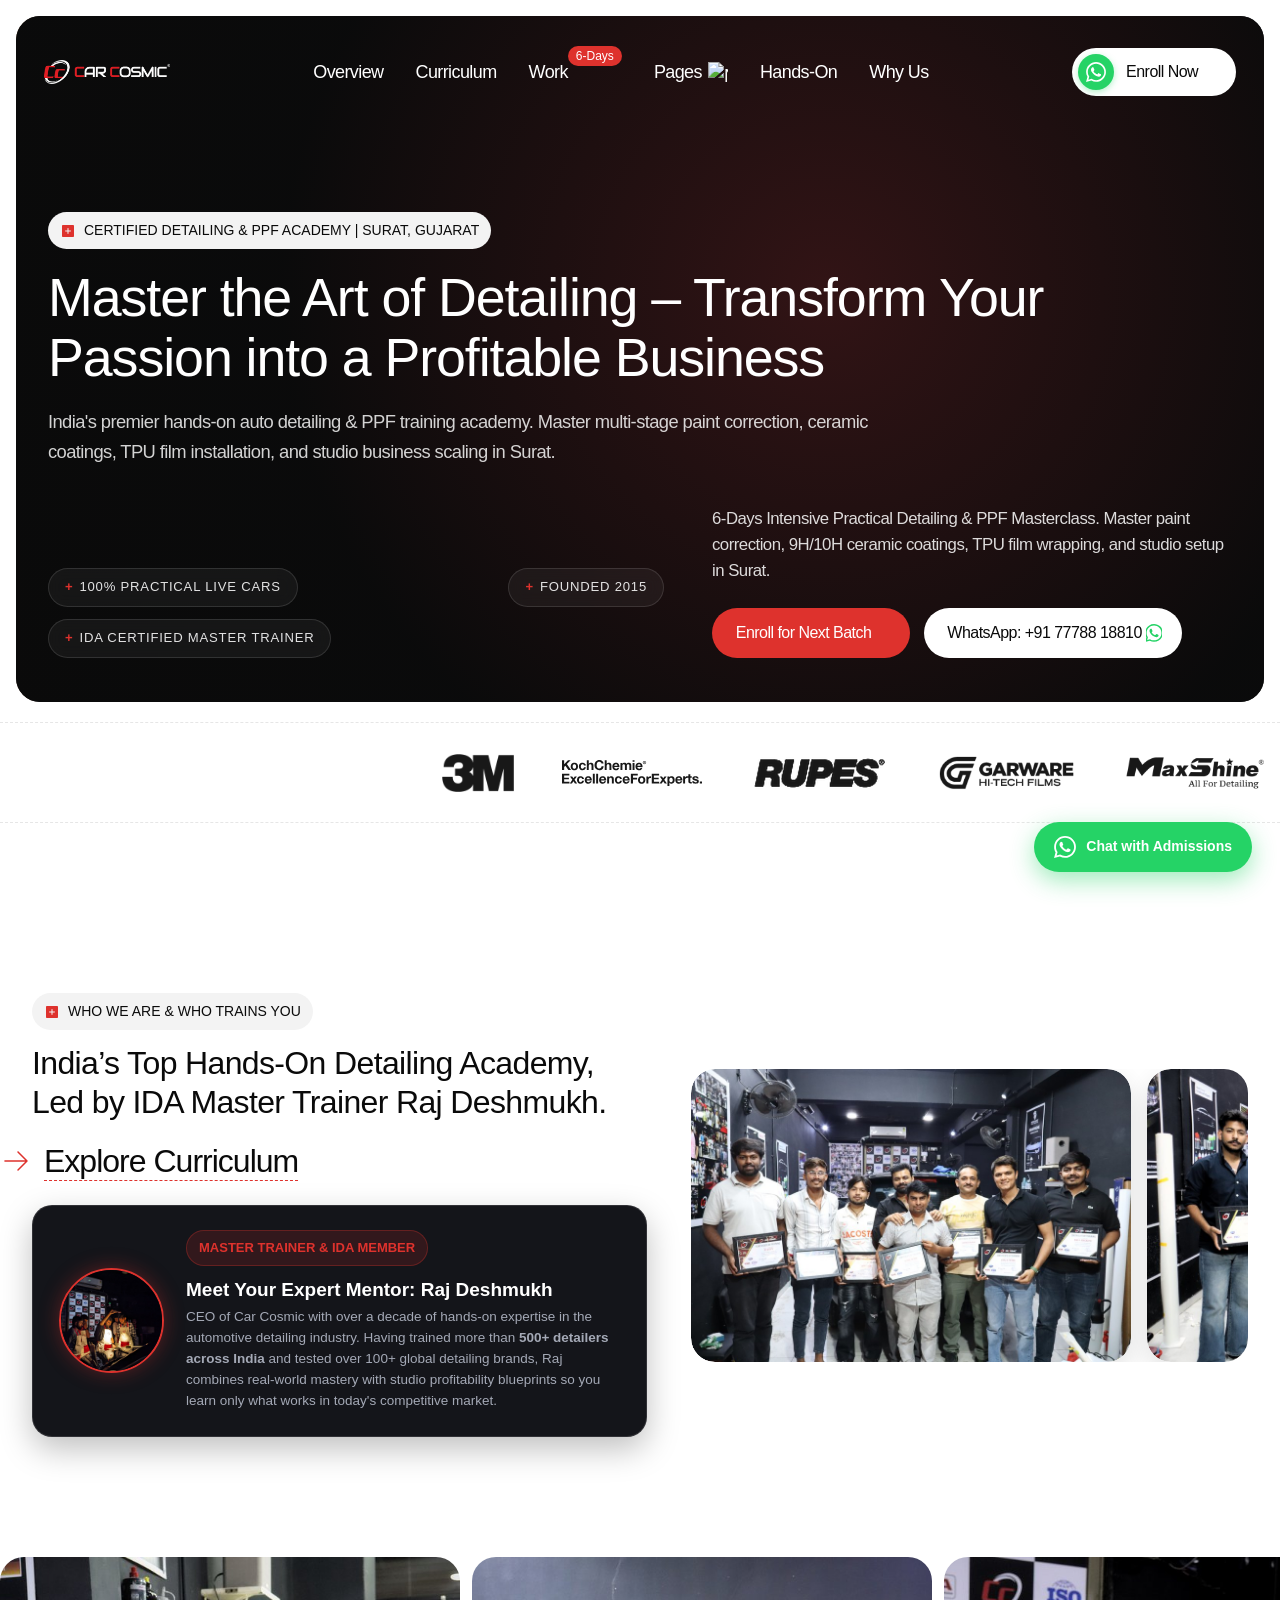
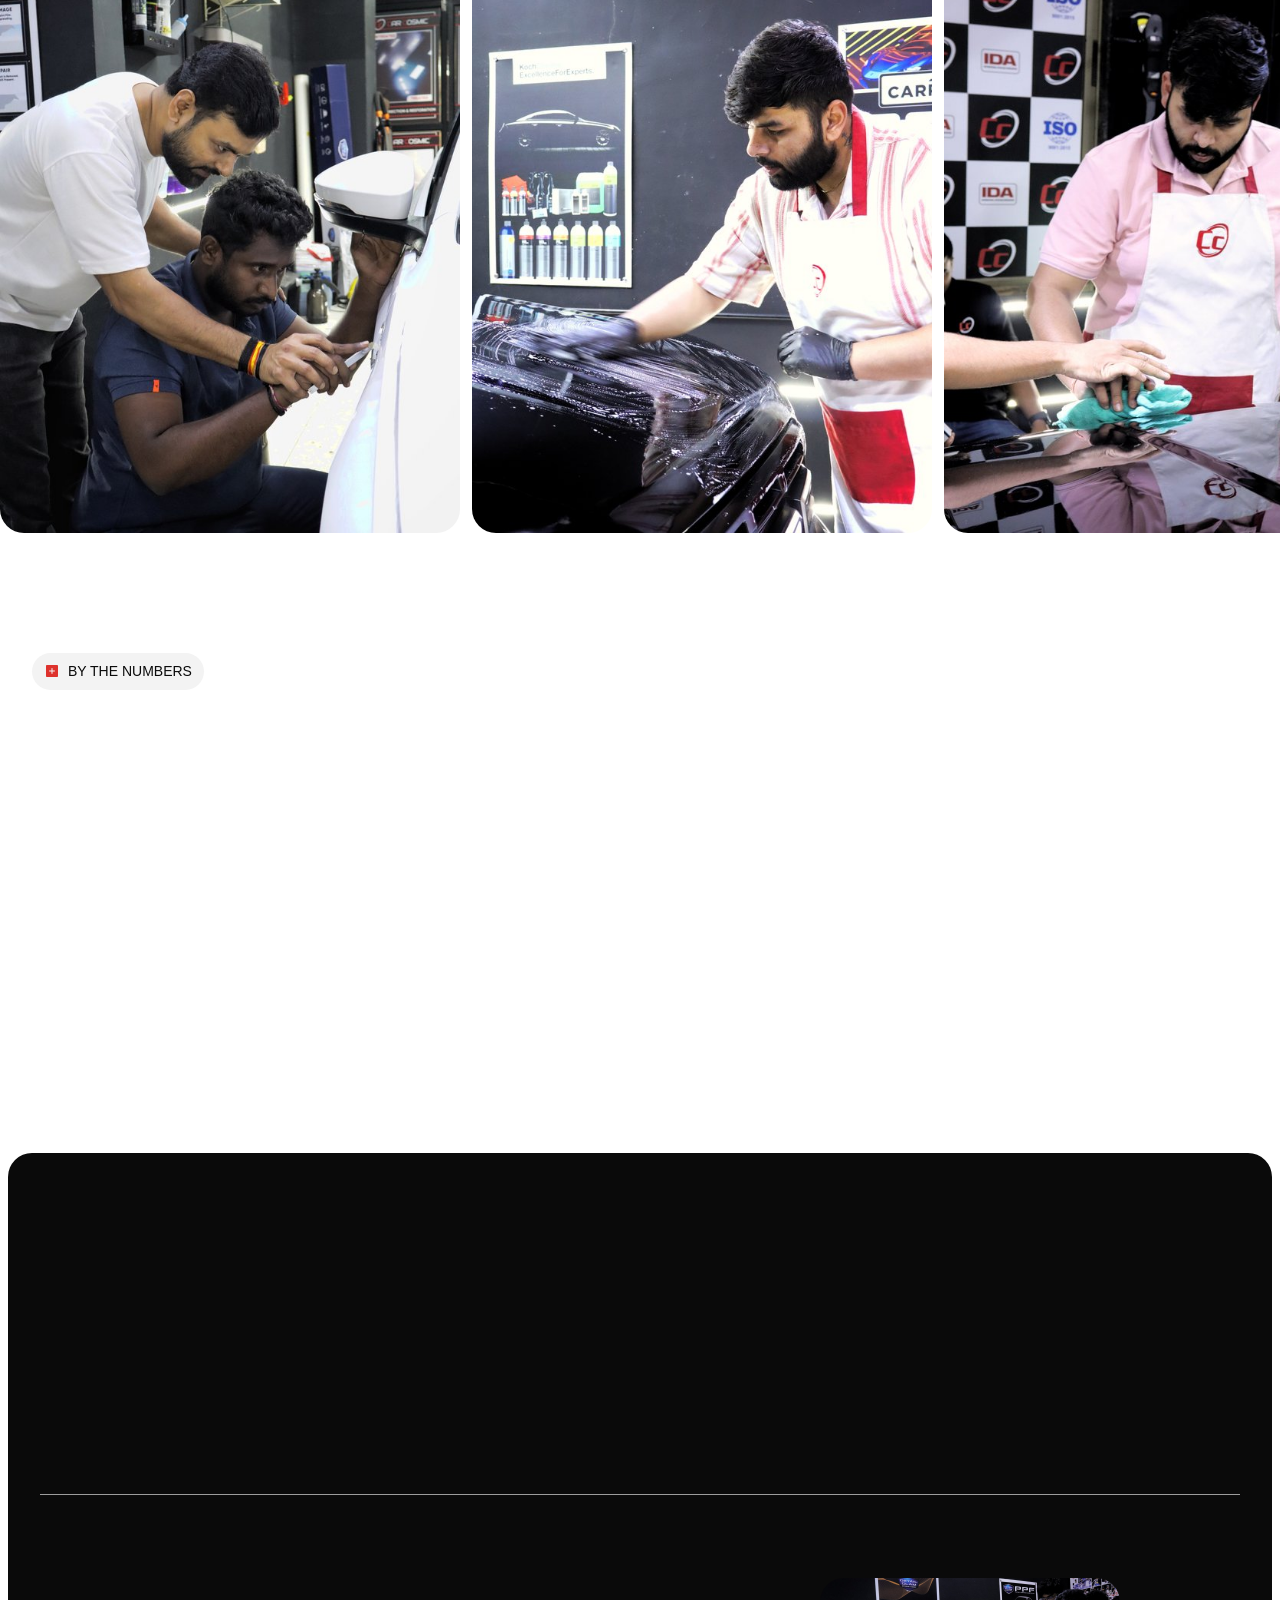
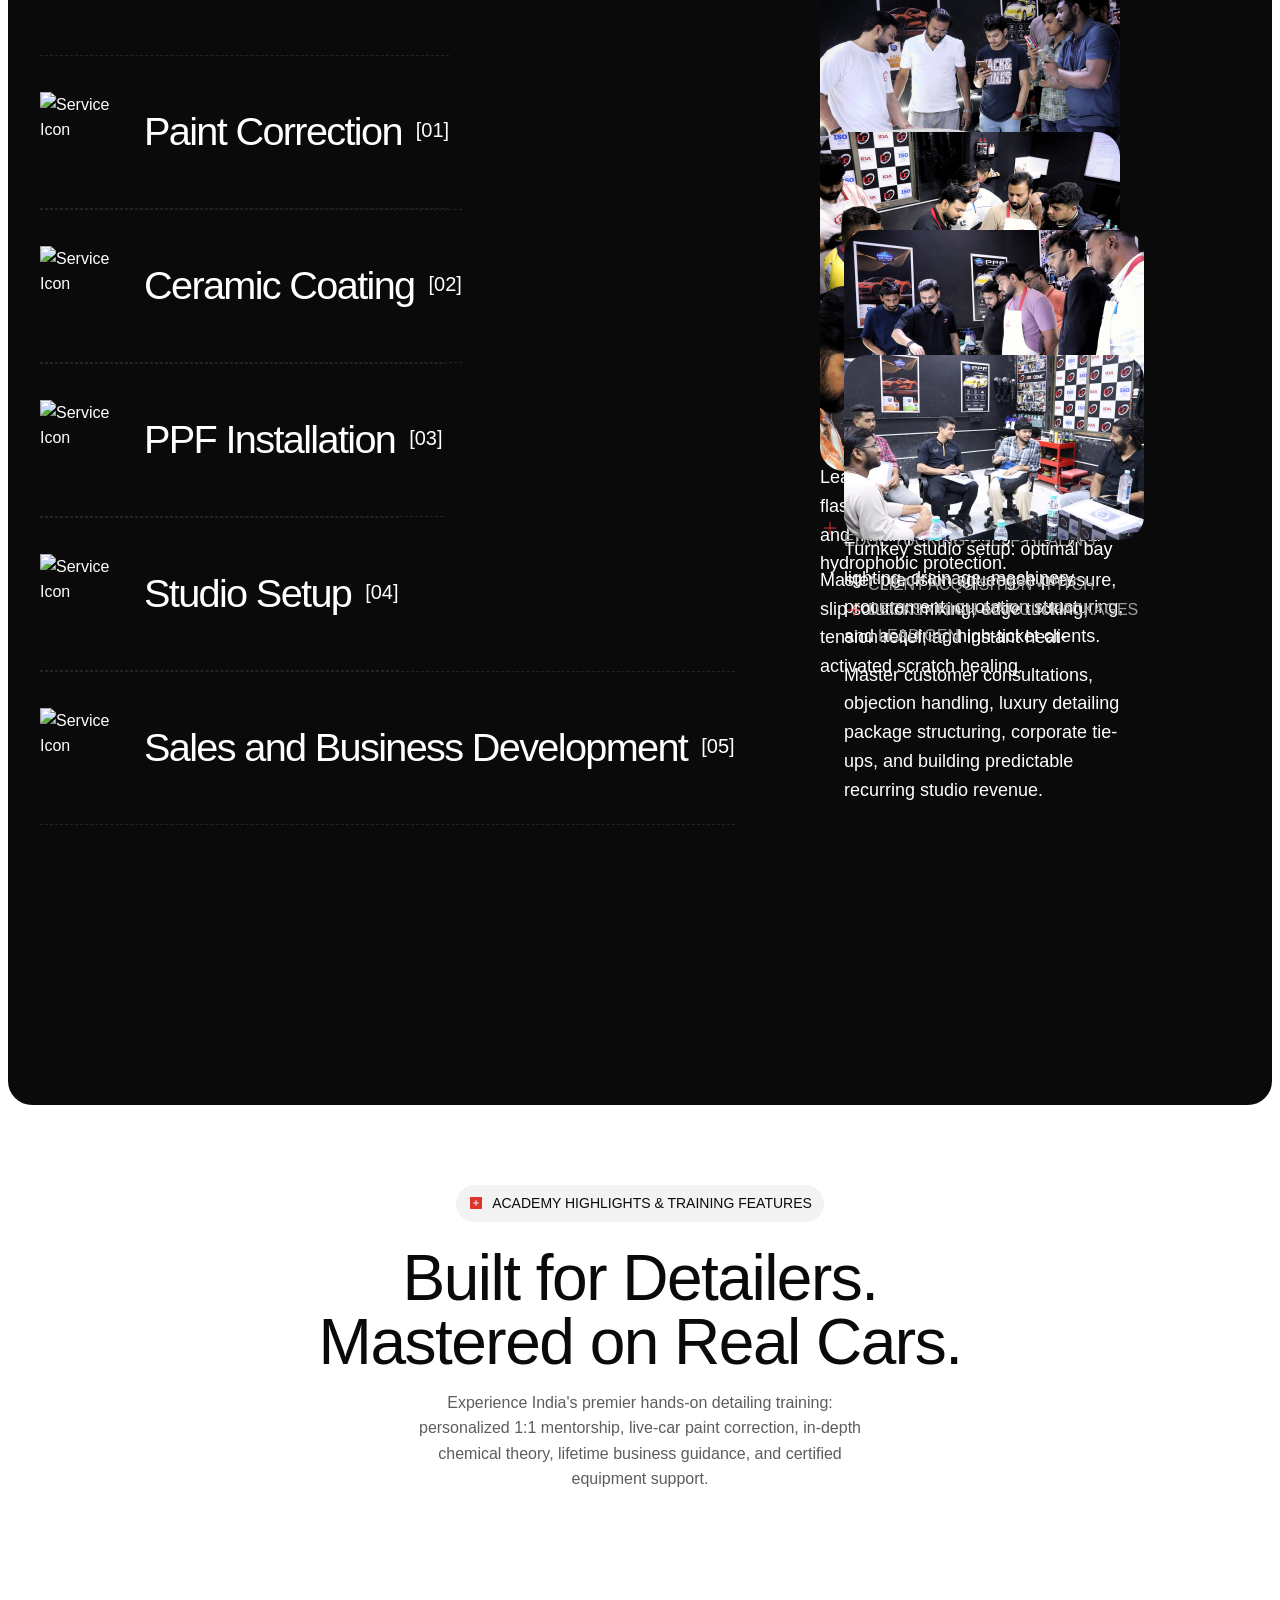
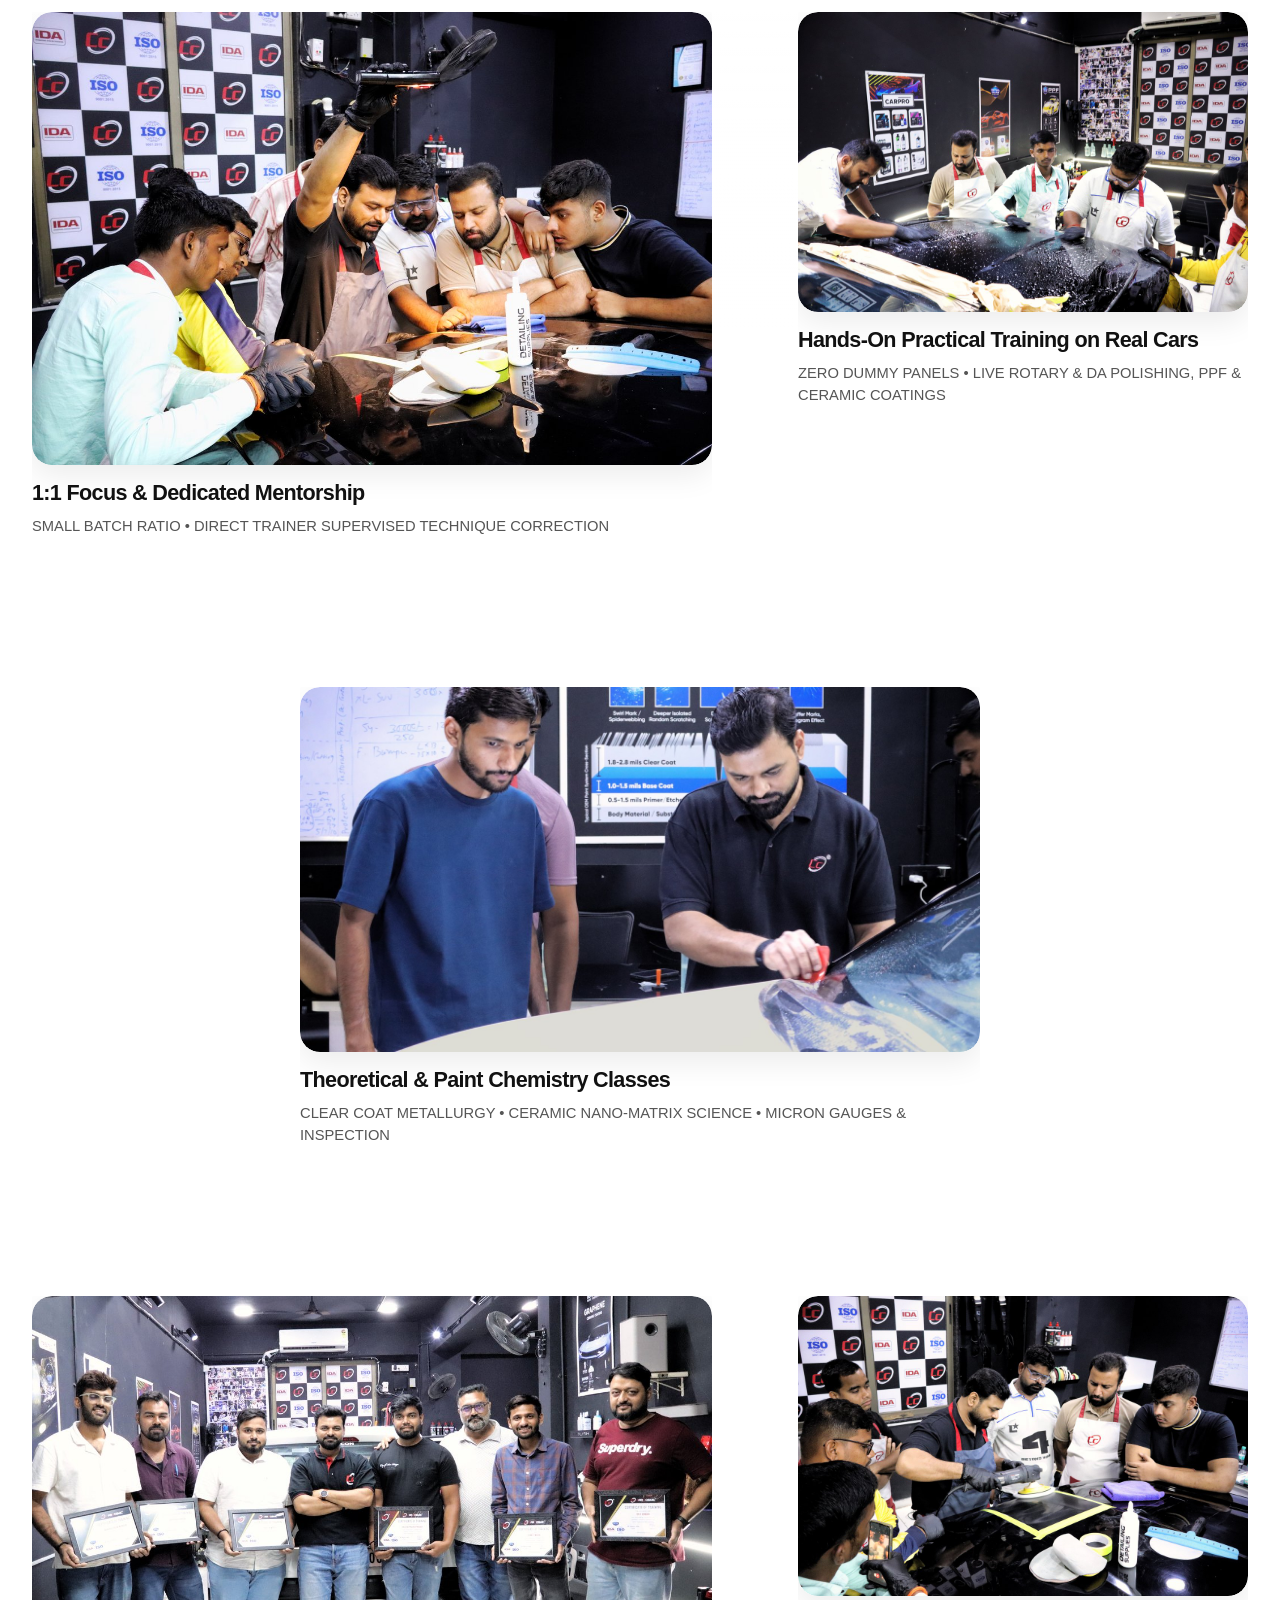
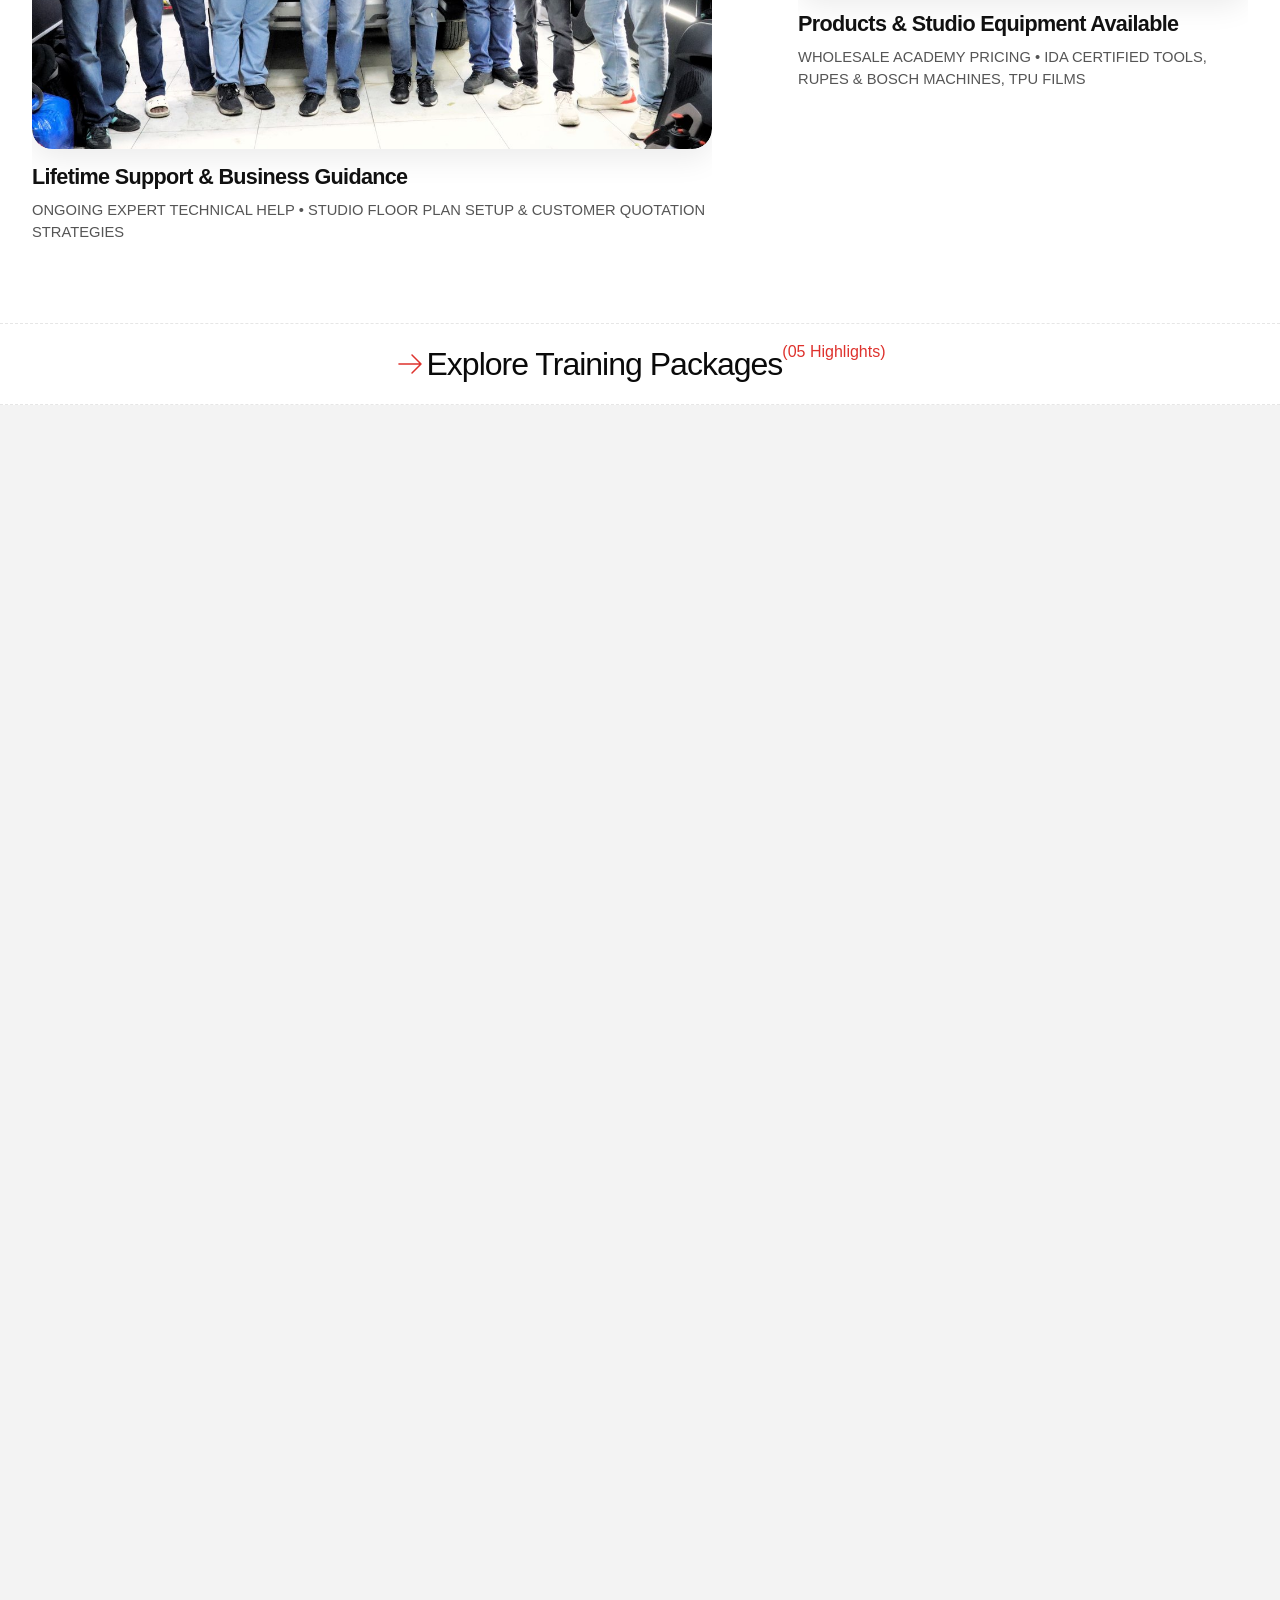
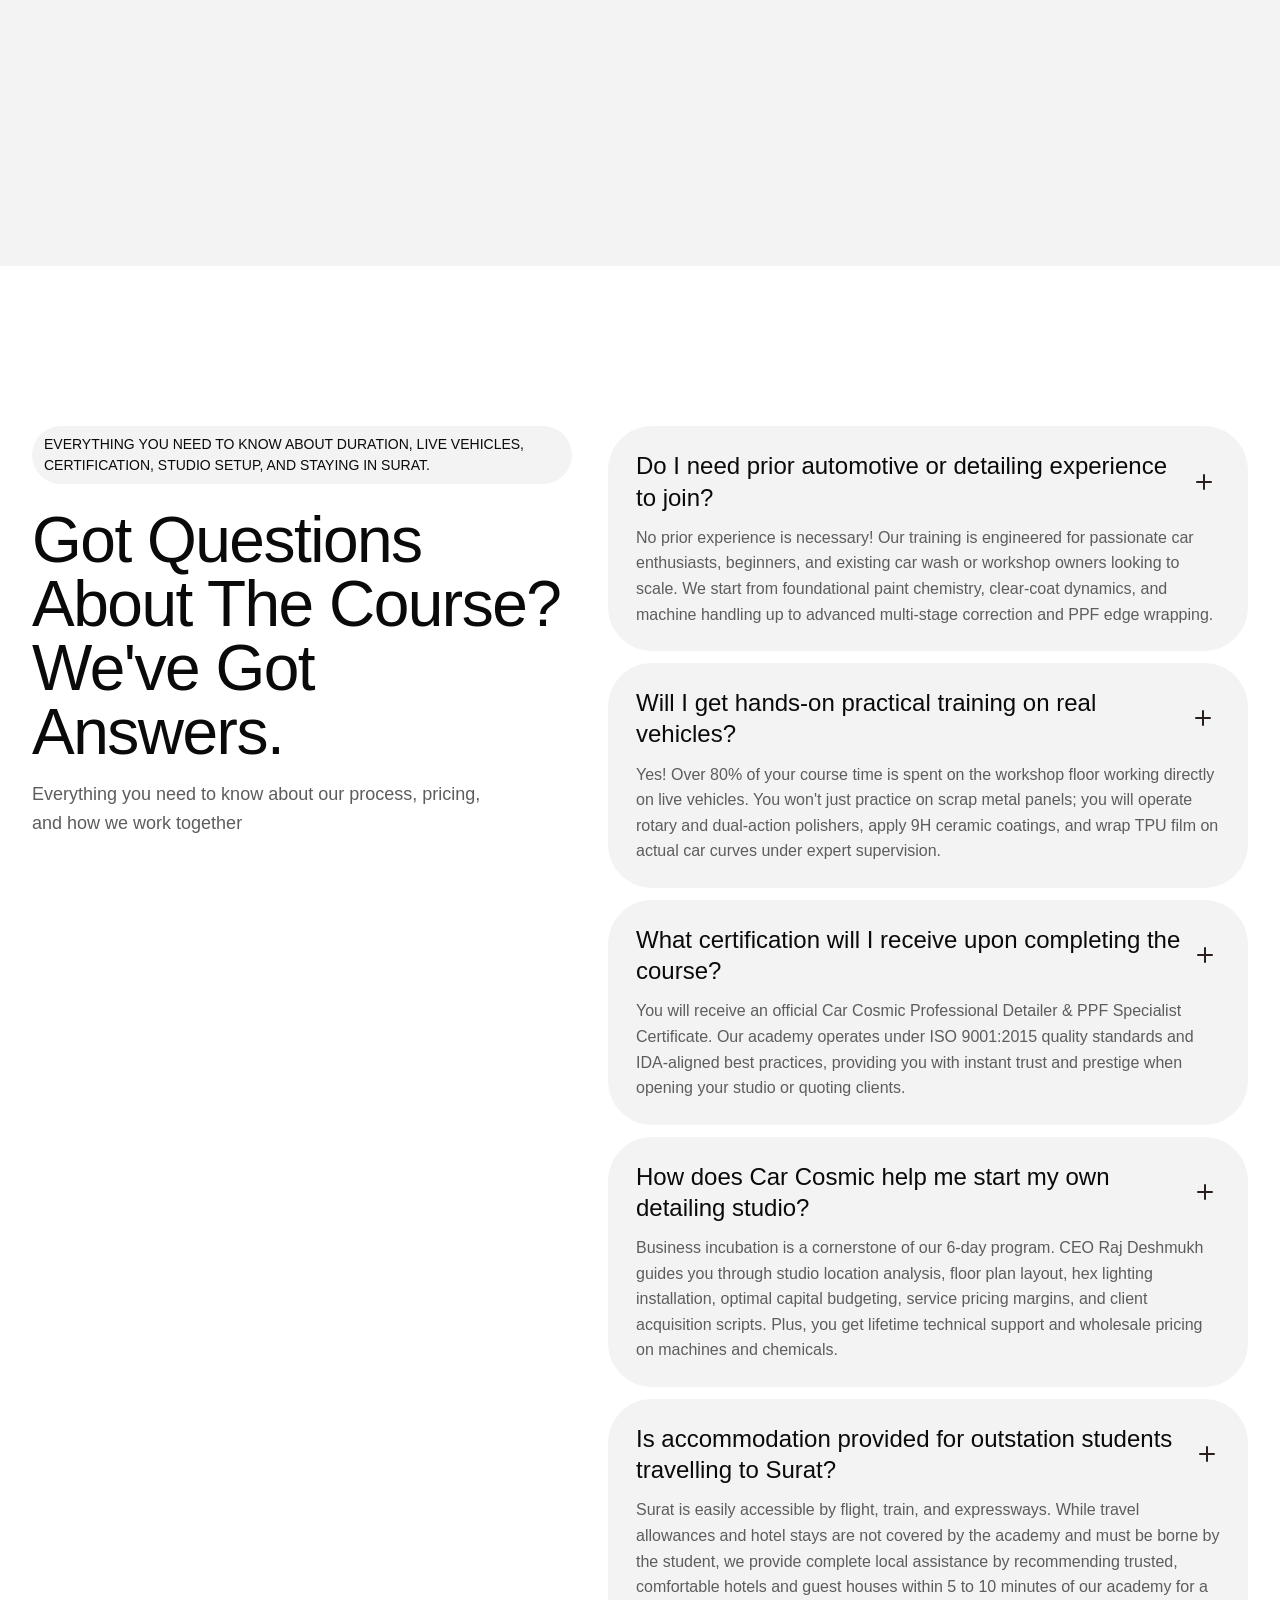
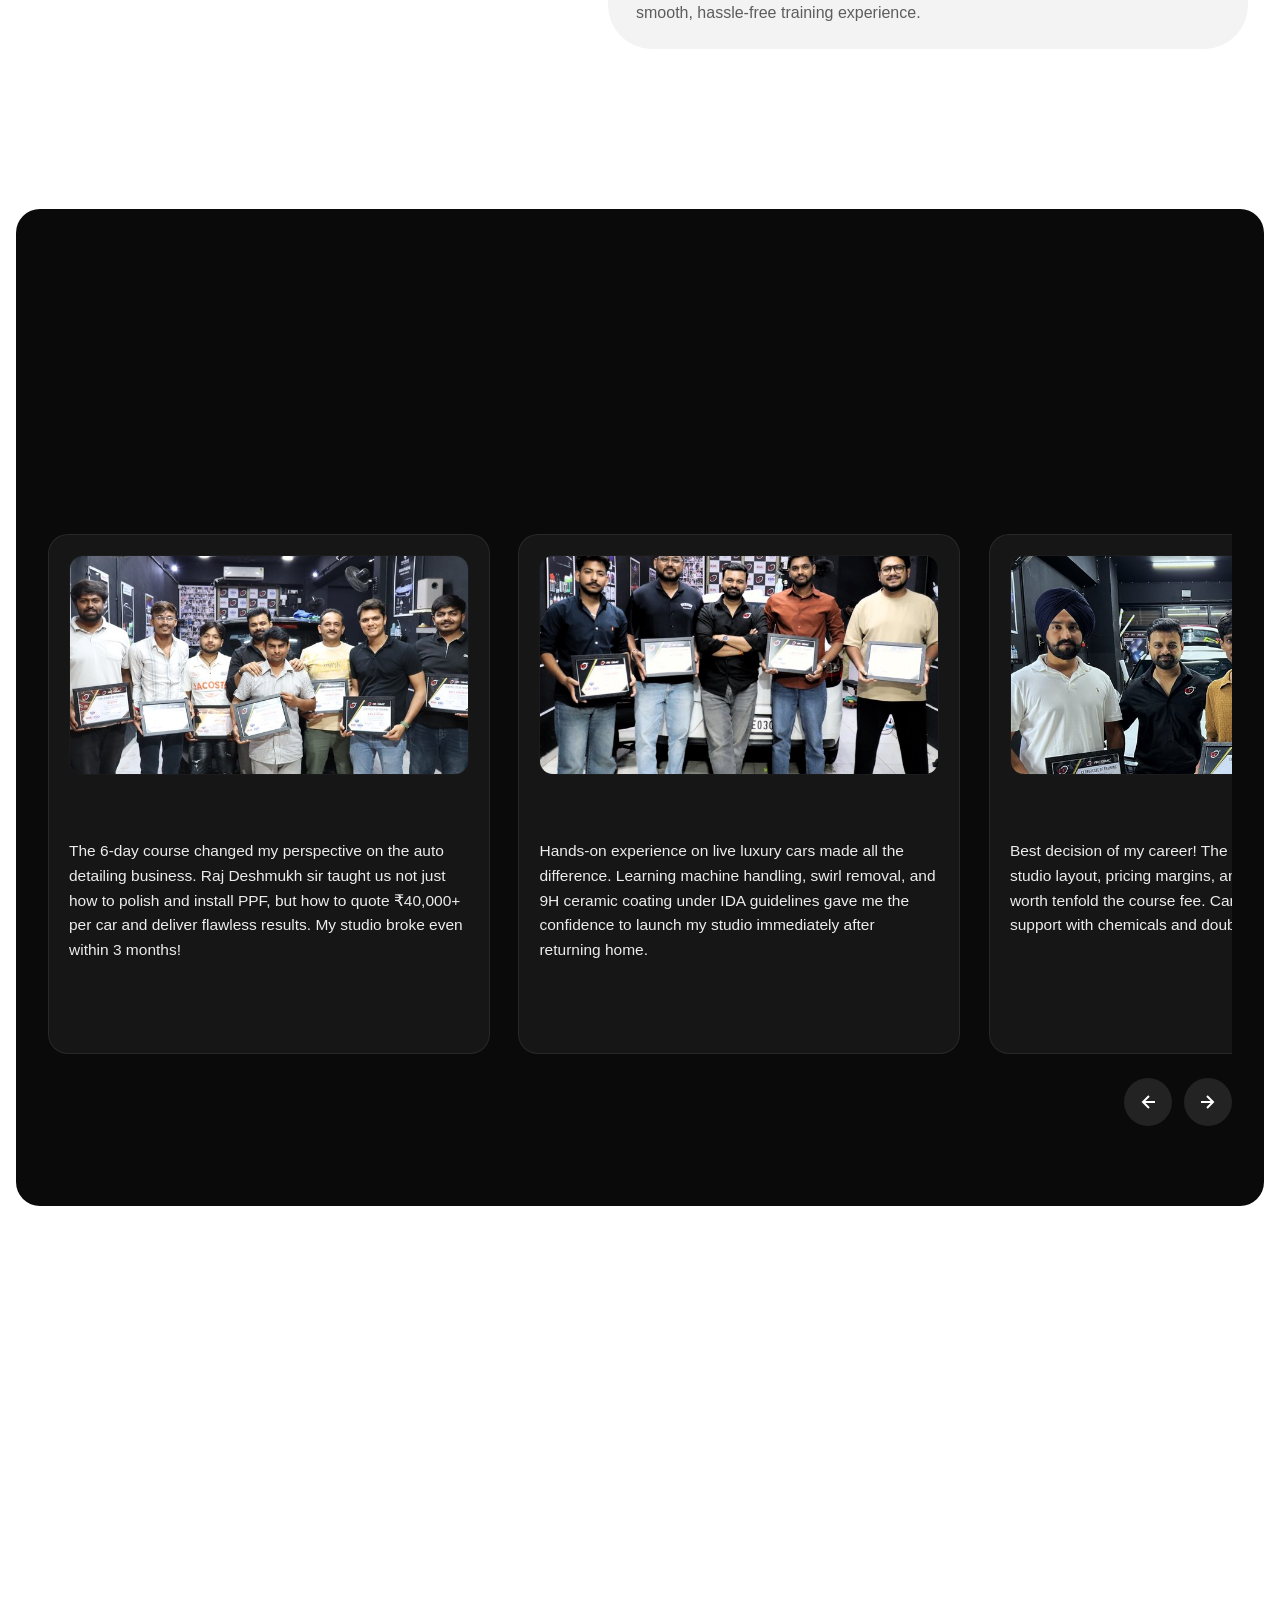
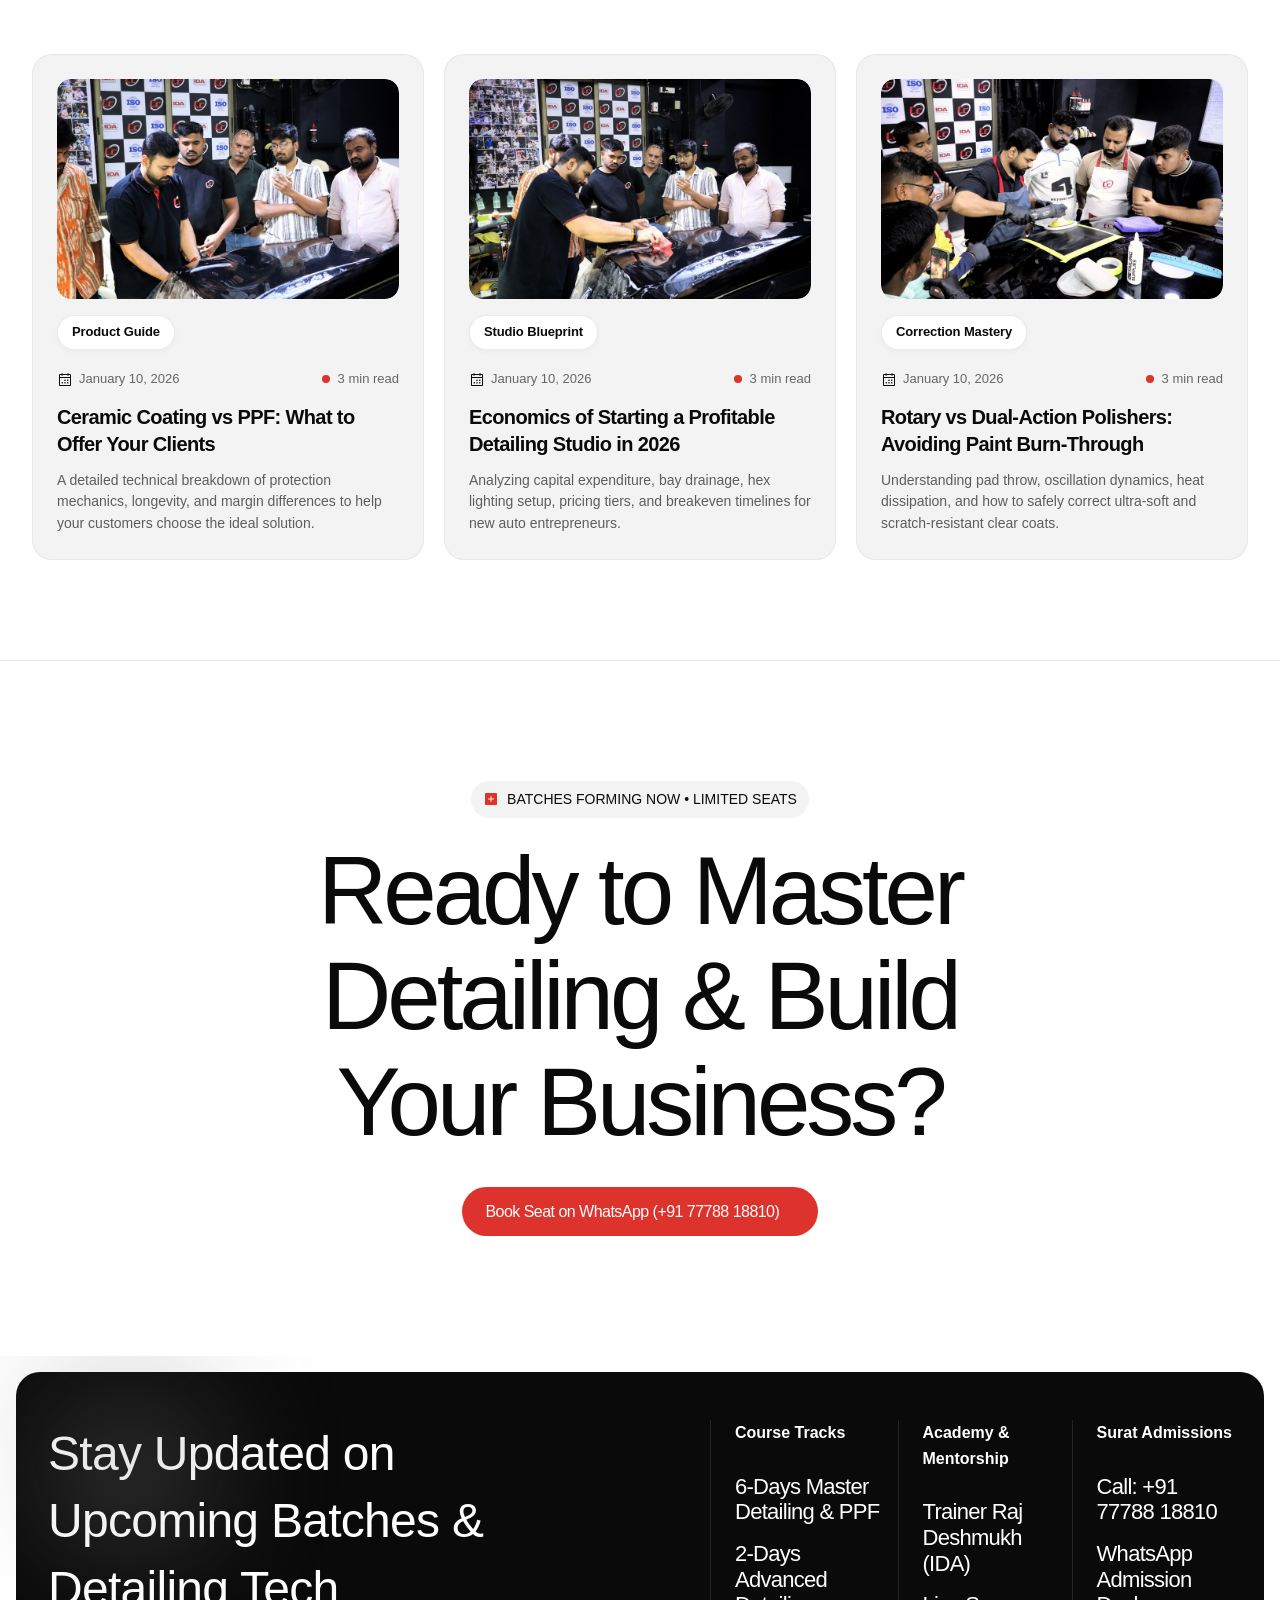
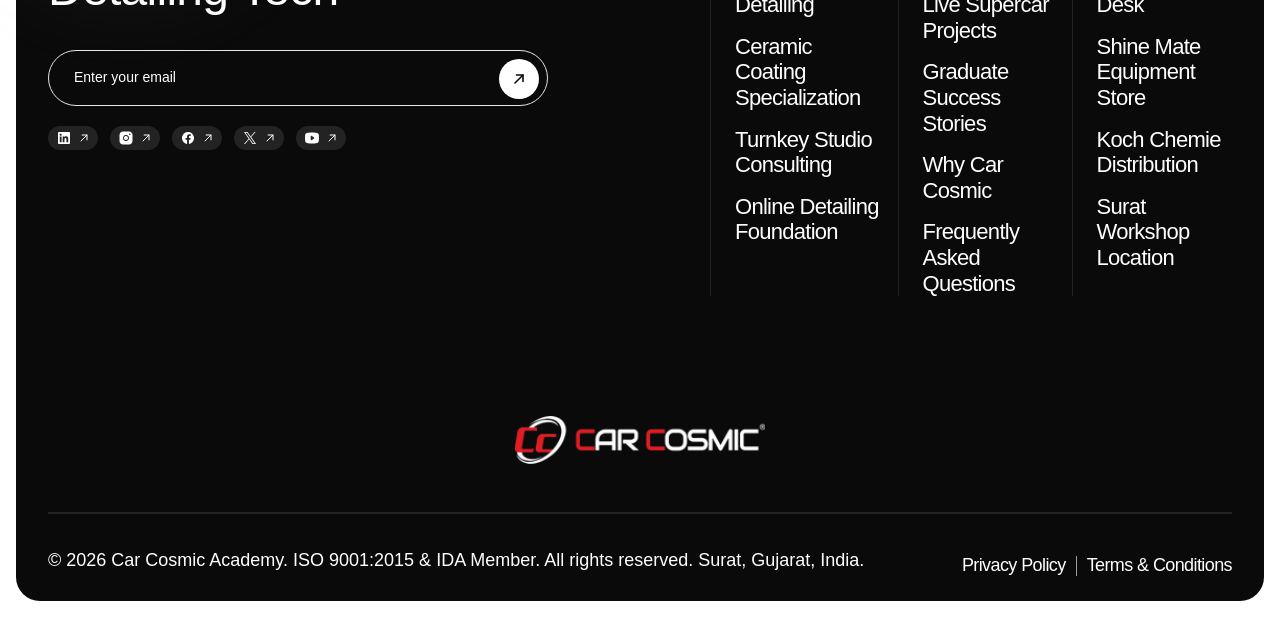
==== commit f6b25681: "Small Changes in Textual Content FAQ, Course Details, Product Details Marquee, Services Details" ====
--- a/index.html
+++ b/index.html
@@ -949,7 +949,7 @@
               </svg>
             </div>
             <div class="marquee-intro-text">
-              OFFICIAL TRAINING PARTNERS &amp; CERTIFIED PRODUCT WORKSHOPS
+              Industry Standard Products &amp; Used During Training
             </div>
           </div>
           <div class="marquee-logo-block">
@@ -1138,8 +1138,8 @@
                     opacity: 1;
                   "
                 >
-                  India's Most Hands-On Detailing Academy, Led by IDA Master
-                  Trainer Raj Deshmukh
+                  India’s Top Hands-On Detailing Academy, Led by IDA Master
+                  Trainer Raj Deshmukh.
                 </h2>
                 <div class="trainer-cta-wrap">
                   <a
@@ -1703,8 +1703,8 @@
                     Live Vehicle Training
                   </div>
                   <div class="text-m secondary-color">
-                    100% practical hands-on floor time on real luxury cars,
-                    supercars, and premium SUVs in Surat.
+                    100% hands-on floor time working on a diverse range of real
+                    vehicles, from sedans to SUVs, in Surat.
                   </div>
                 </div>
               </div>
@@ -1954,8 +1954,8 @@
                         </svg>
                       </div>
                       <div class="text-m text-mute">
-                        9H Nano Ceramic • 10H Graphene • IR Curing Lamps •
-                        Surface Prep
+                        9H Nano Ceramic • 10H Graphene • Borophene Coating • IR
+                        Curing Lamps • Surface Prep
                       </div>
                     </div>
                     <div class="text-l gap-12 service-card-info">
@@ -2105,9 +2105,7 @@
                     />
                   </div>
                   <div class="main-wrapper">
-                    <h2 class="heading-style-01 service-name">
-                      Sales and Business Development
-                    </h2>
+                    <h2 class="heading-style-01 service-name">Sales and Business Development</h2>
                     <div class="heading-style-06 service-number">[05]</div>
                   </div>
                 </div>
@@ -3776,8 +3774,7 @@
               >
                 <div class="faq-question">
                   <div class="faq-q-text">
-                    Will I get hands-on practical training on real luxury
-                    vehicles?
+                    Will I get hands-on practical training on real vehicles?
                   </div>
                   <div class="faq-plus-wrap">
                     <div class="faq-plus-l"></div>
--- a/css/custom.css
+++ b/css/custom.css
@@ -166,17 +166,31 @@
     padding-bottom: 280px !important;
     overflow: hidden !important;
   }
+  .interaction-main-wrapper {
+    max-width: 75% !important;
+    width: auto !important;
+  }
+  .main-wrapper {
+    display: inline-flex !important;
+    justify-content: flex-start !important;
+    align-items: flex-start !important;
+    width: auto !important;
+    gap: 14px !important;
+  }
   .heading-style-01.service-name {
-    font-size: clamp(2.4rem, 3.8vw, 4.4rem) !important;
-    line-height: 1.12 !important;
+    font-size: clamp(2rem, 3.1vw, 3.6rem) !important;
+    line-height: 1.15 !important;
     white-space: normal !important;
-  }
-  .interaction-main-wrapper {
-    max-width: 65% !important;
+    flex: 0 1 auto !important;
+    width: auto !important;
+  }
+  .heading-style-06.service-number {
+    flex-shrink: 0 !important;
+    margin-top: 8px !important;
   }
   .service-item-wrapper:nth-child(4) .service-item-content,
   .service-item-wrapper:last-child .service-item-content {
-    inset: auto 10% 20px auto !important;
+    inset: auto 8% 20px auto !important;
     top: auto !important;
     bottom: 20px !important;
   }
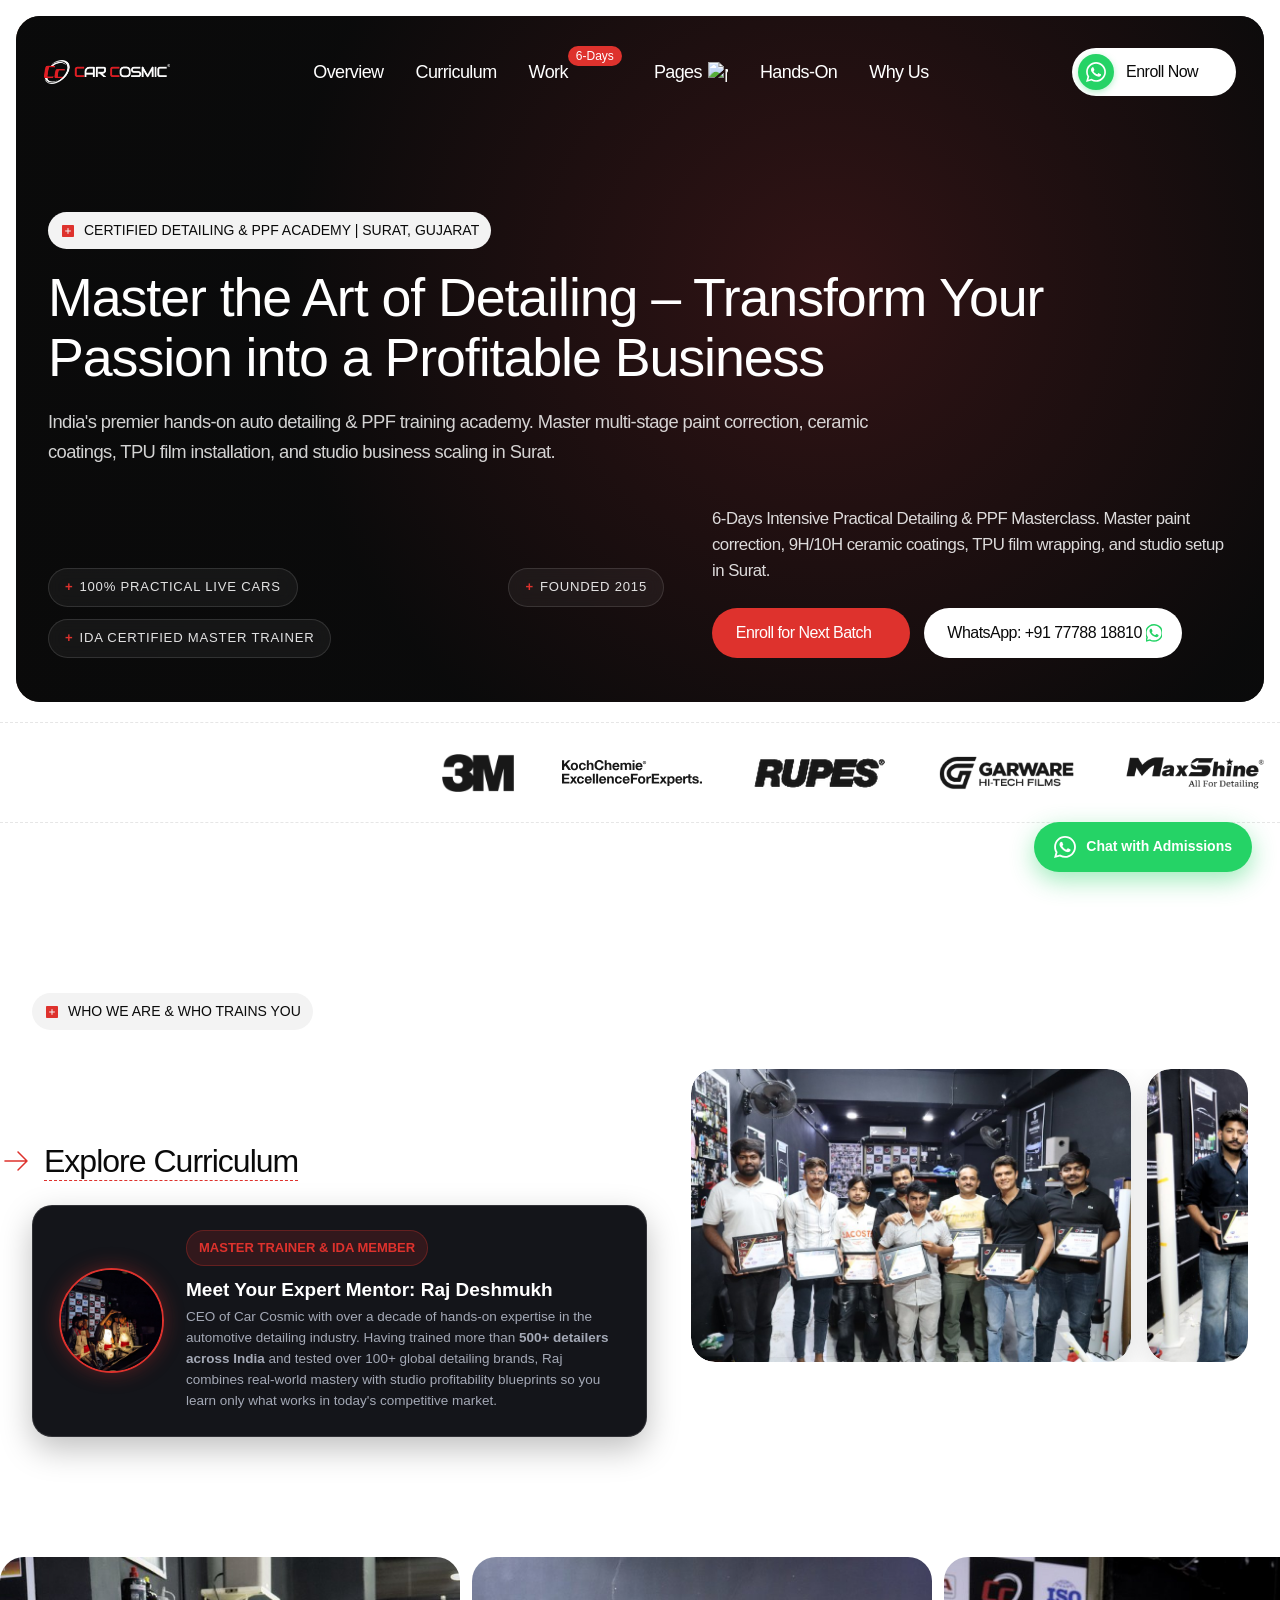
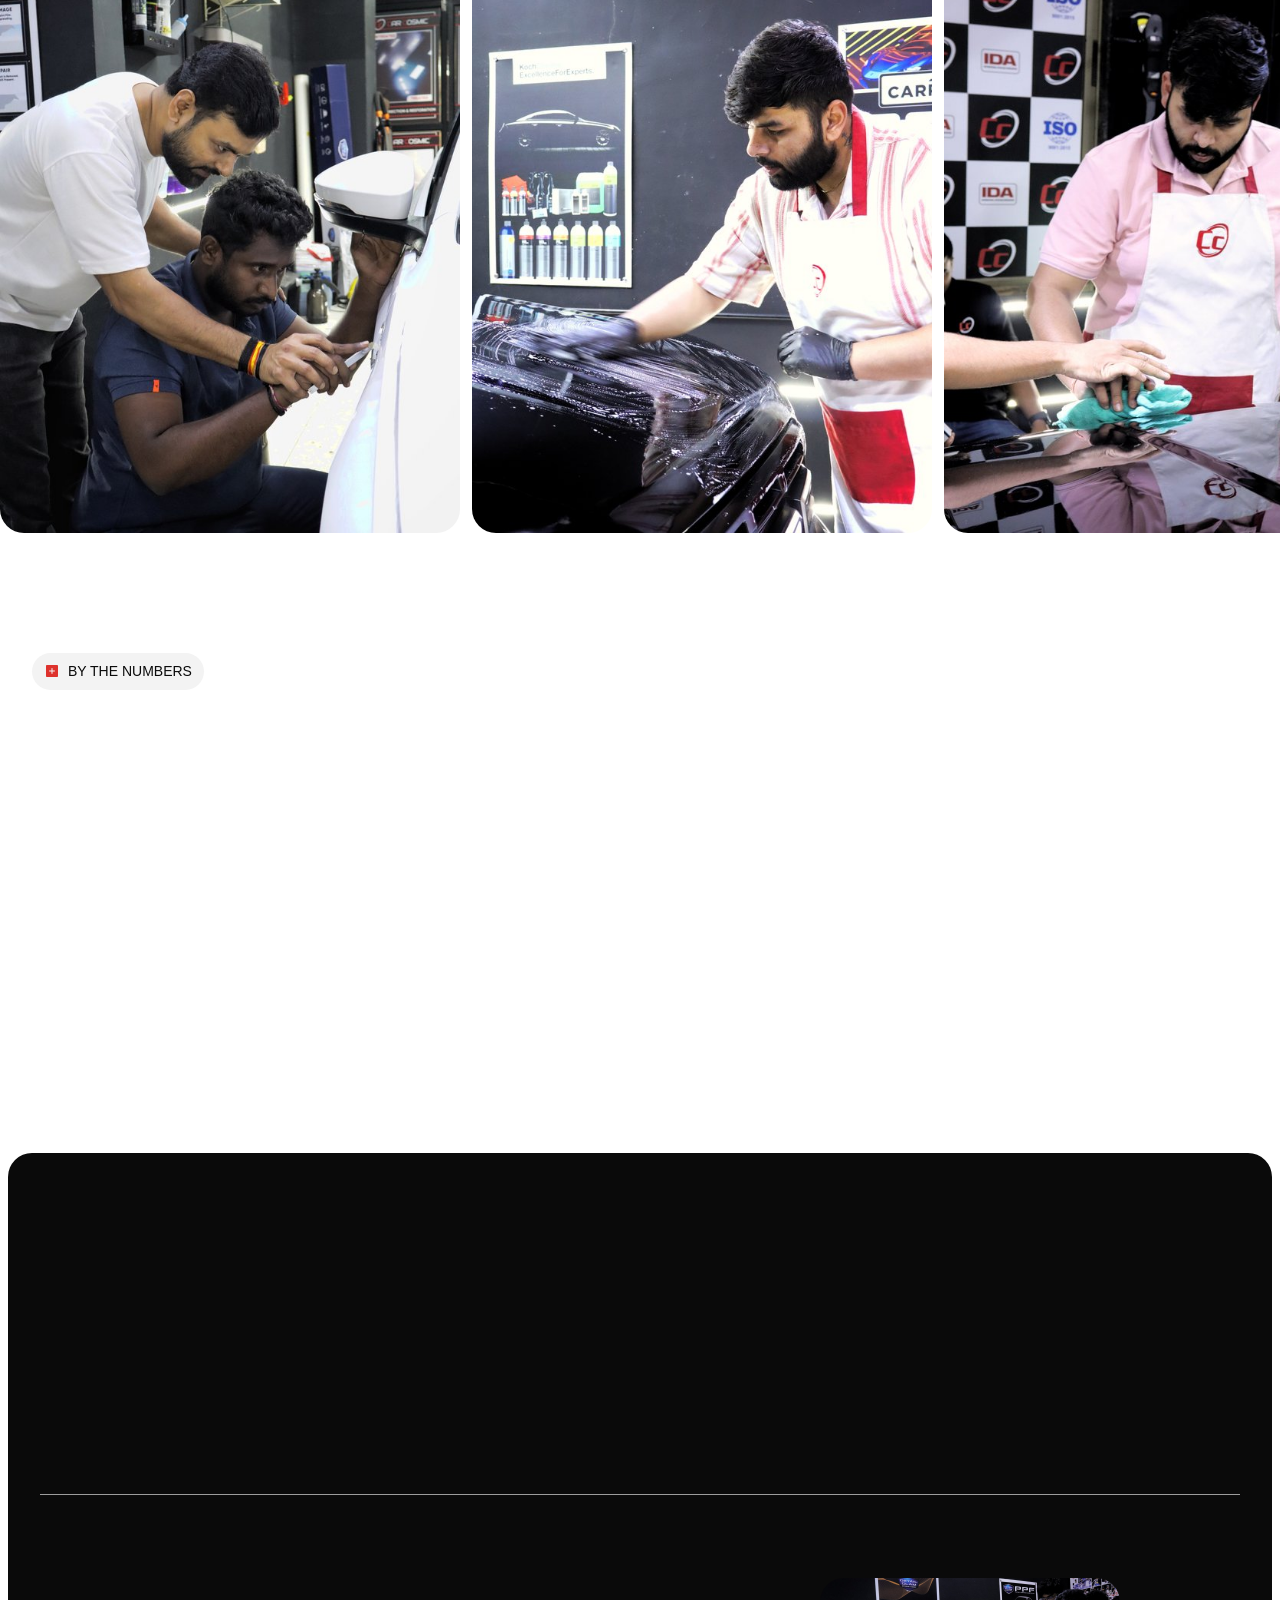
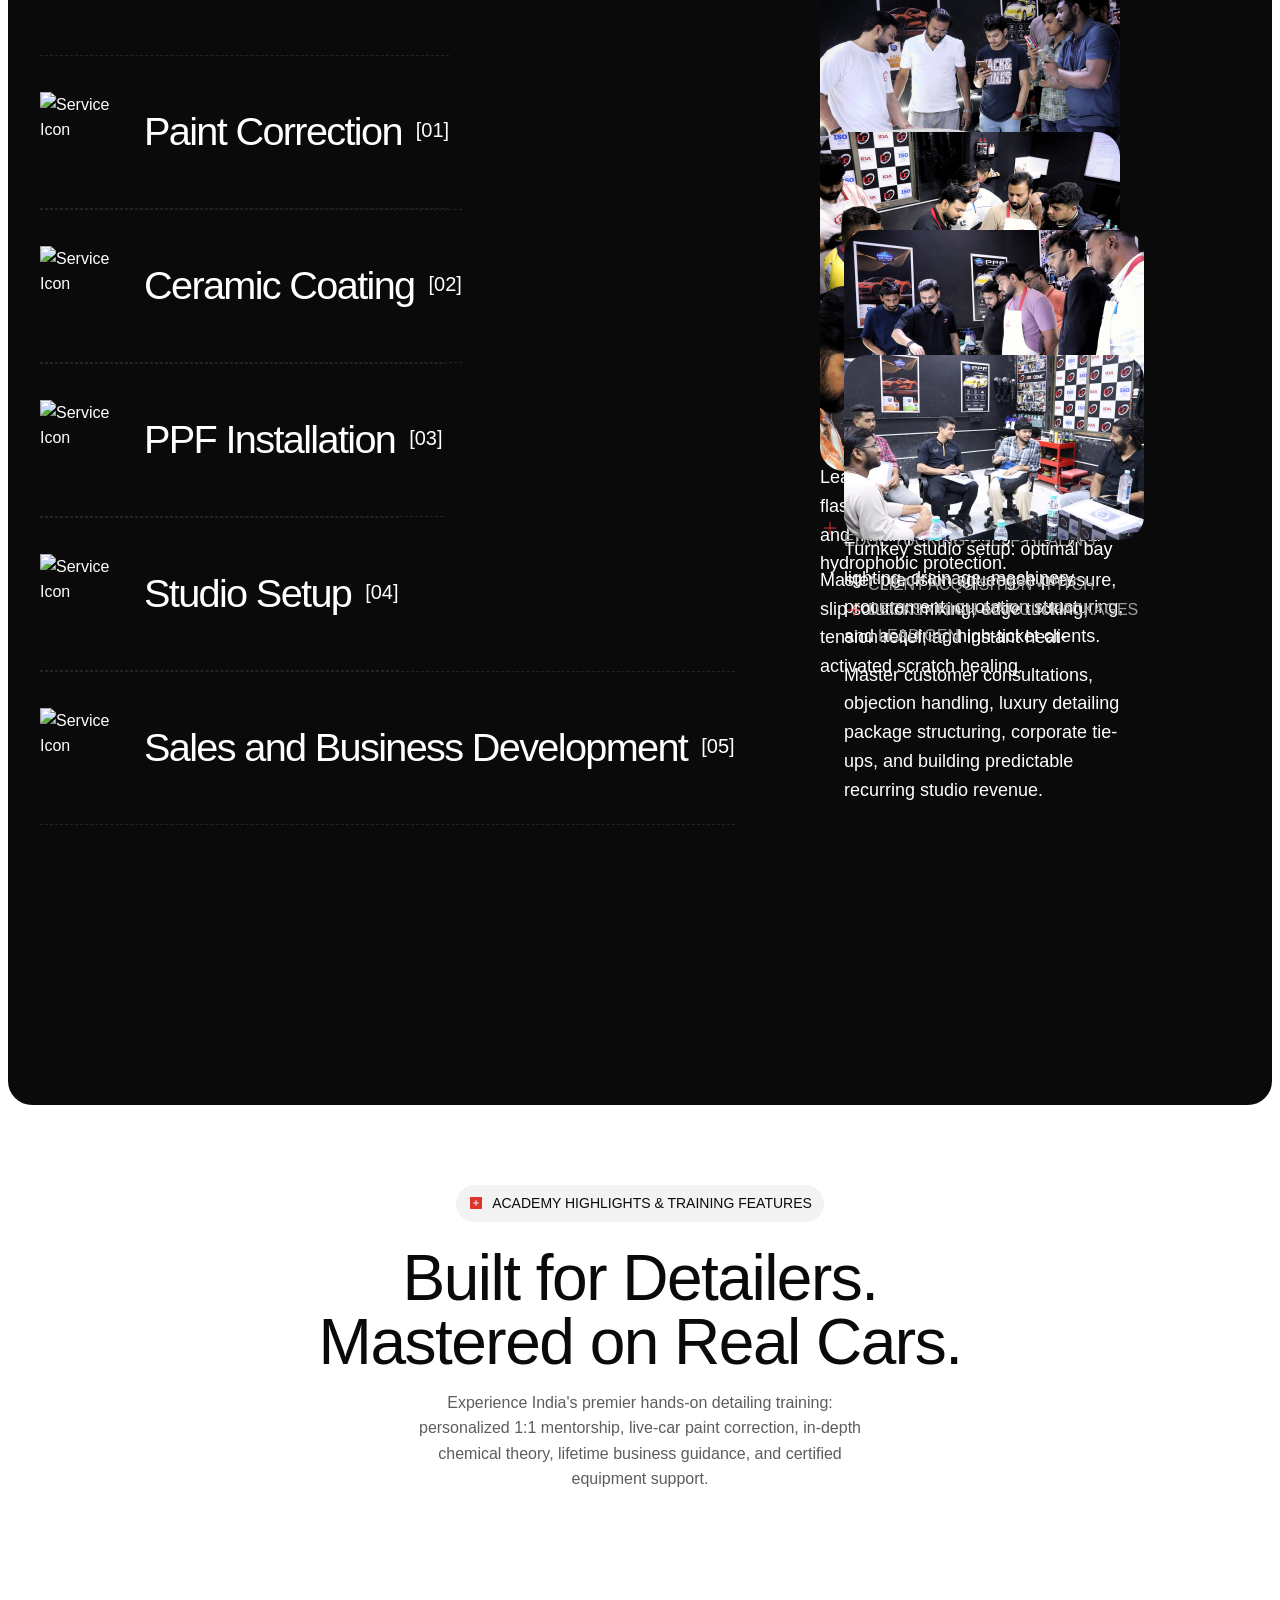
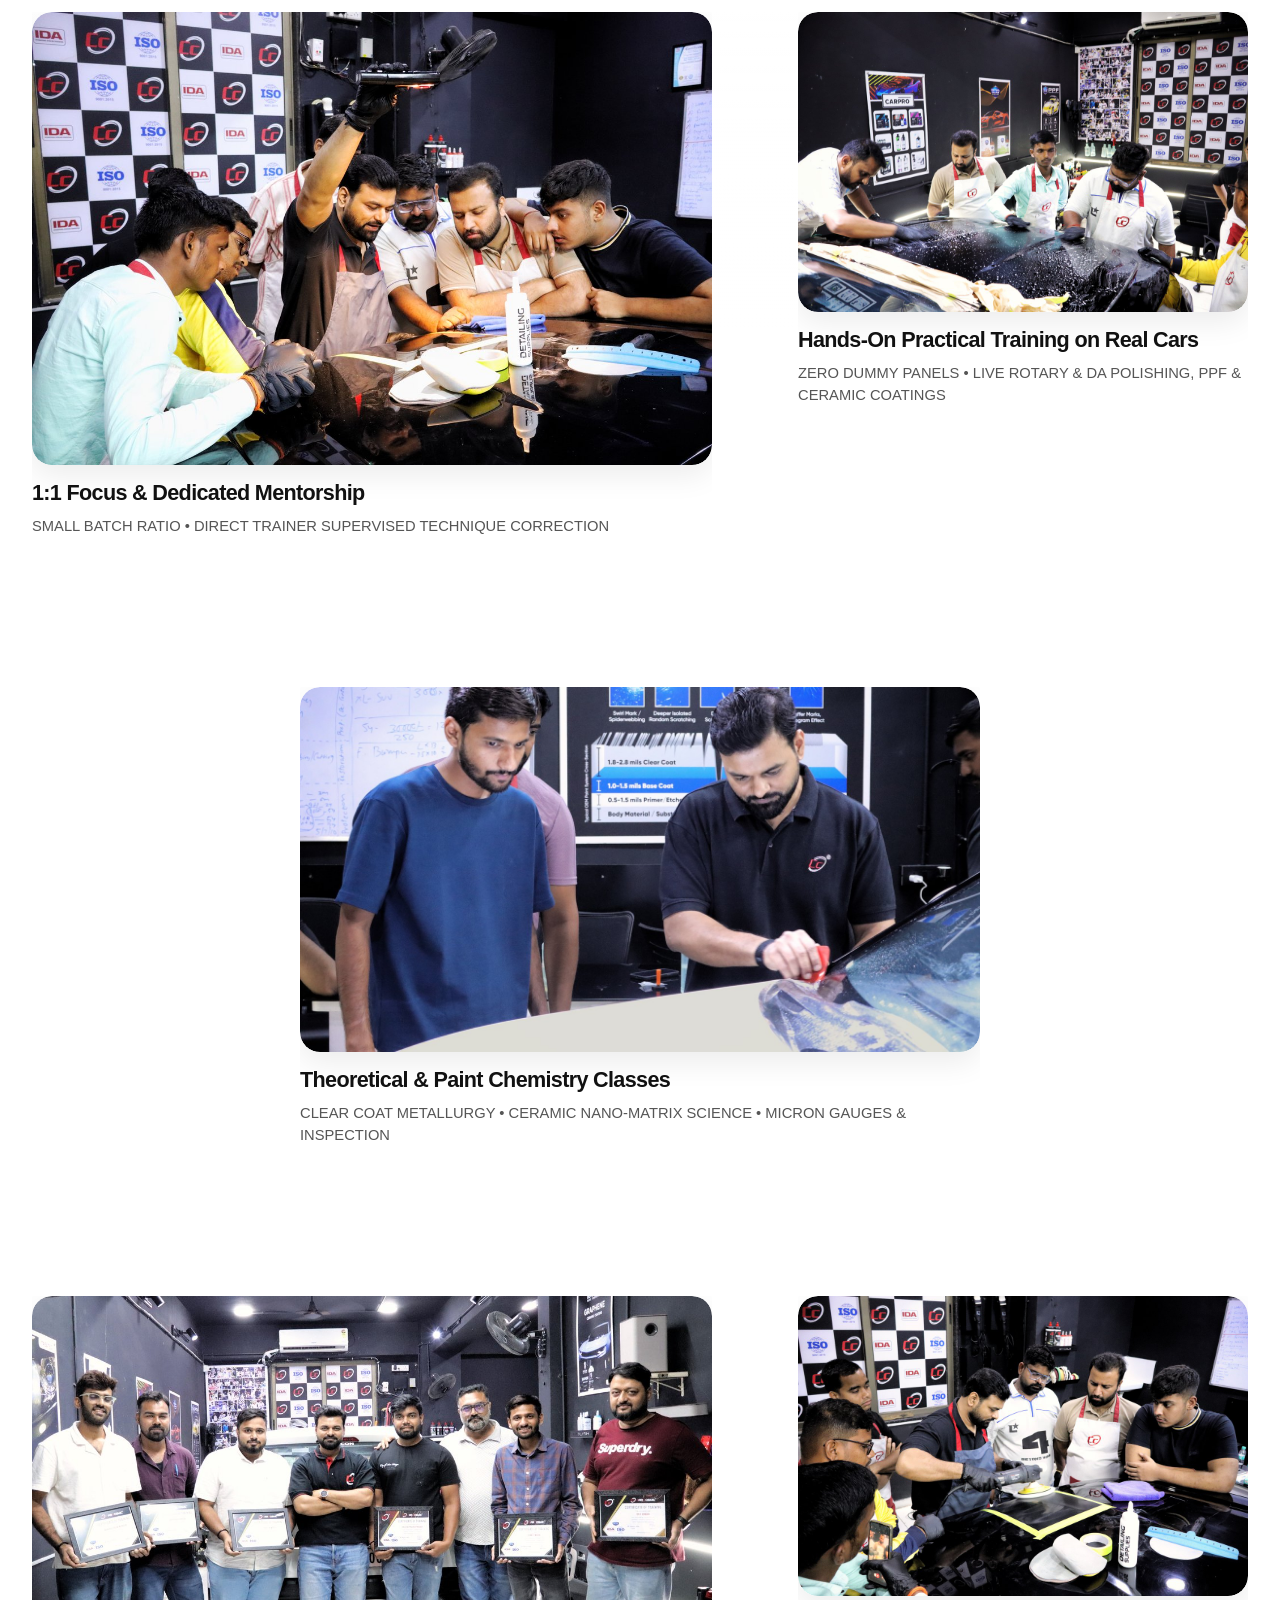
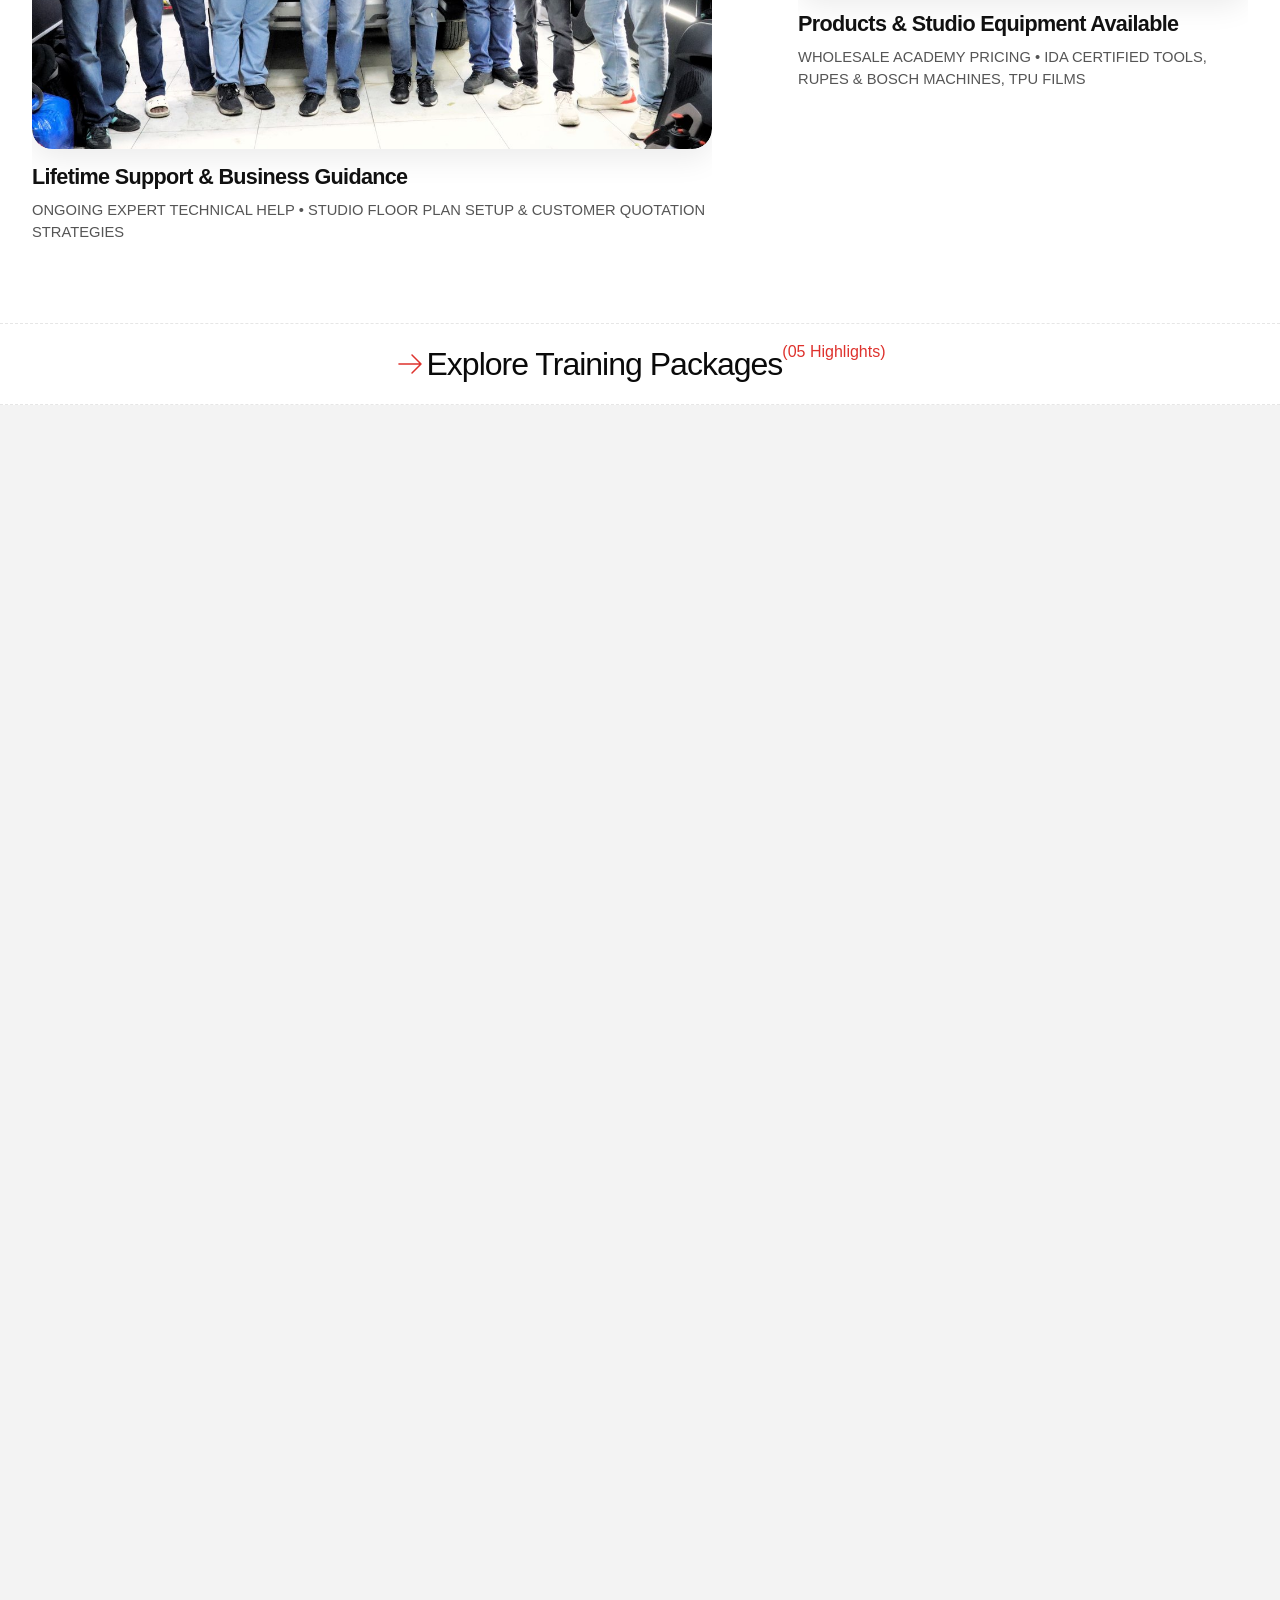
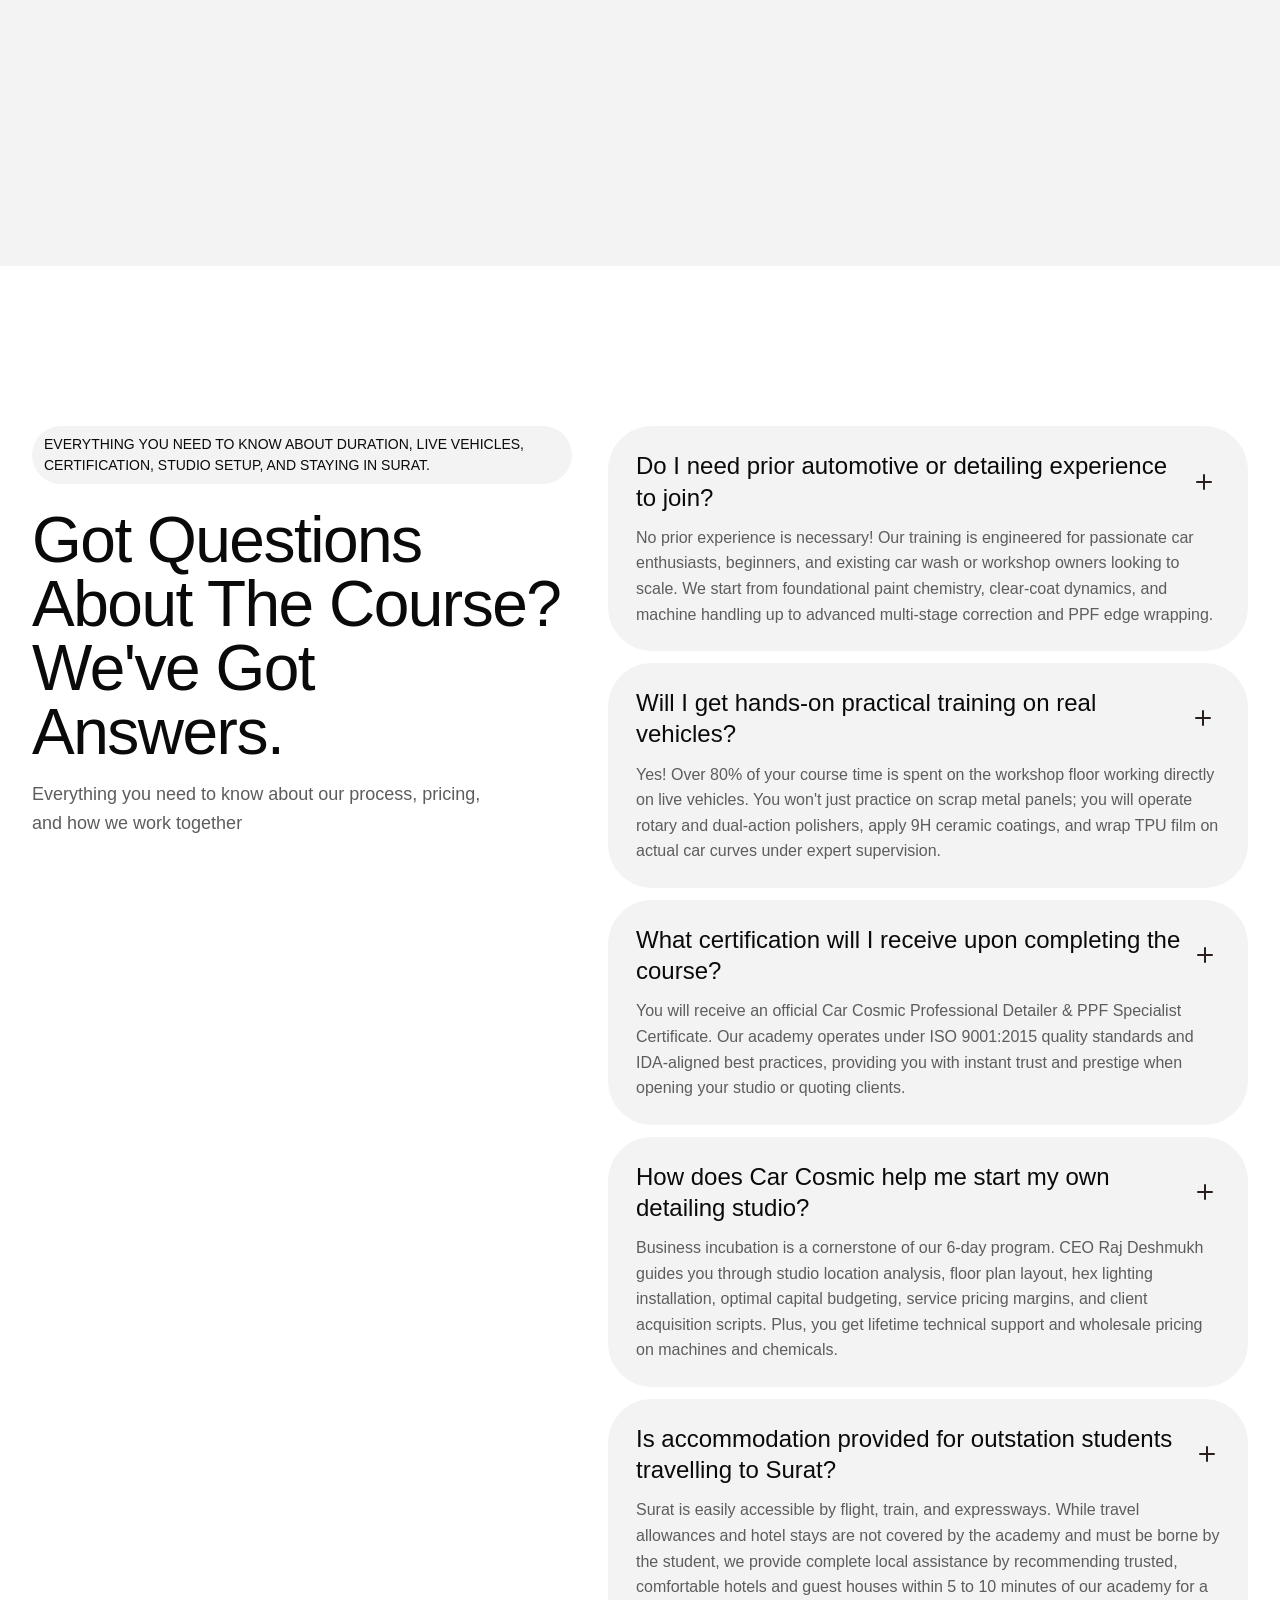
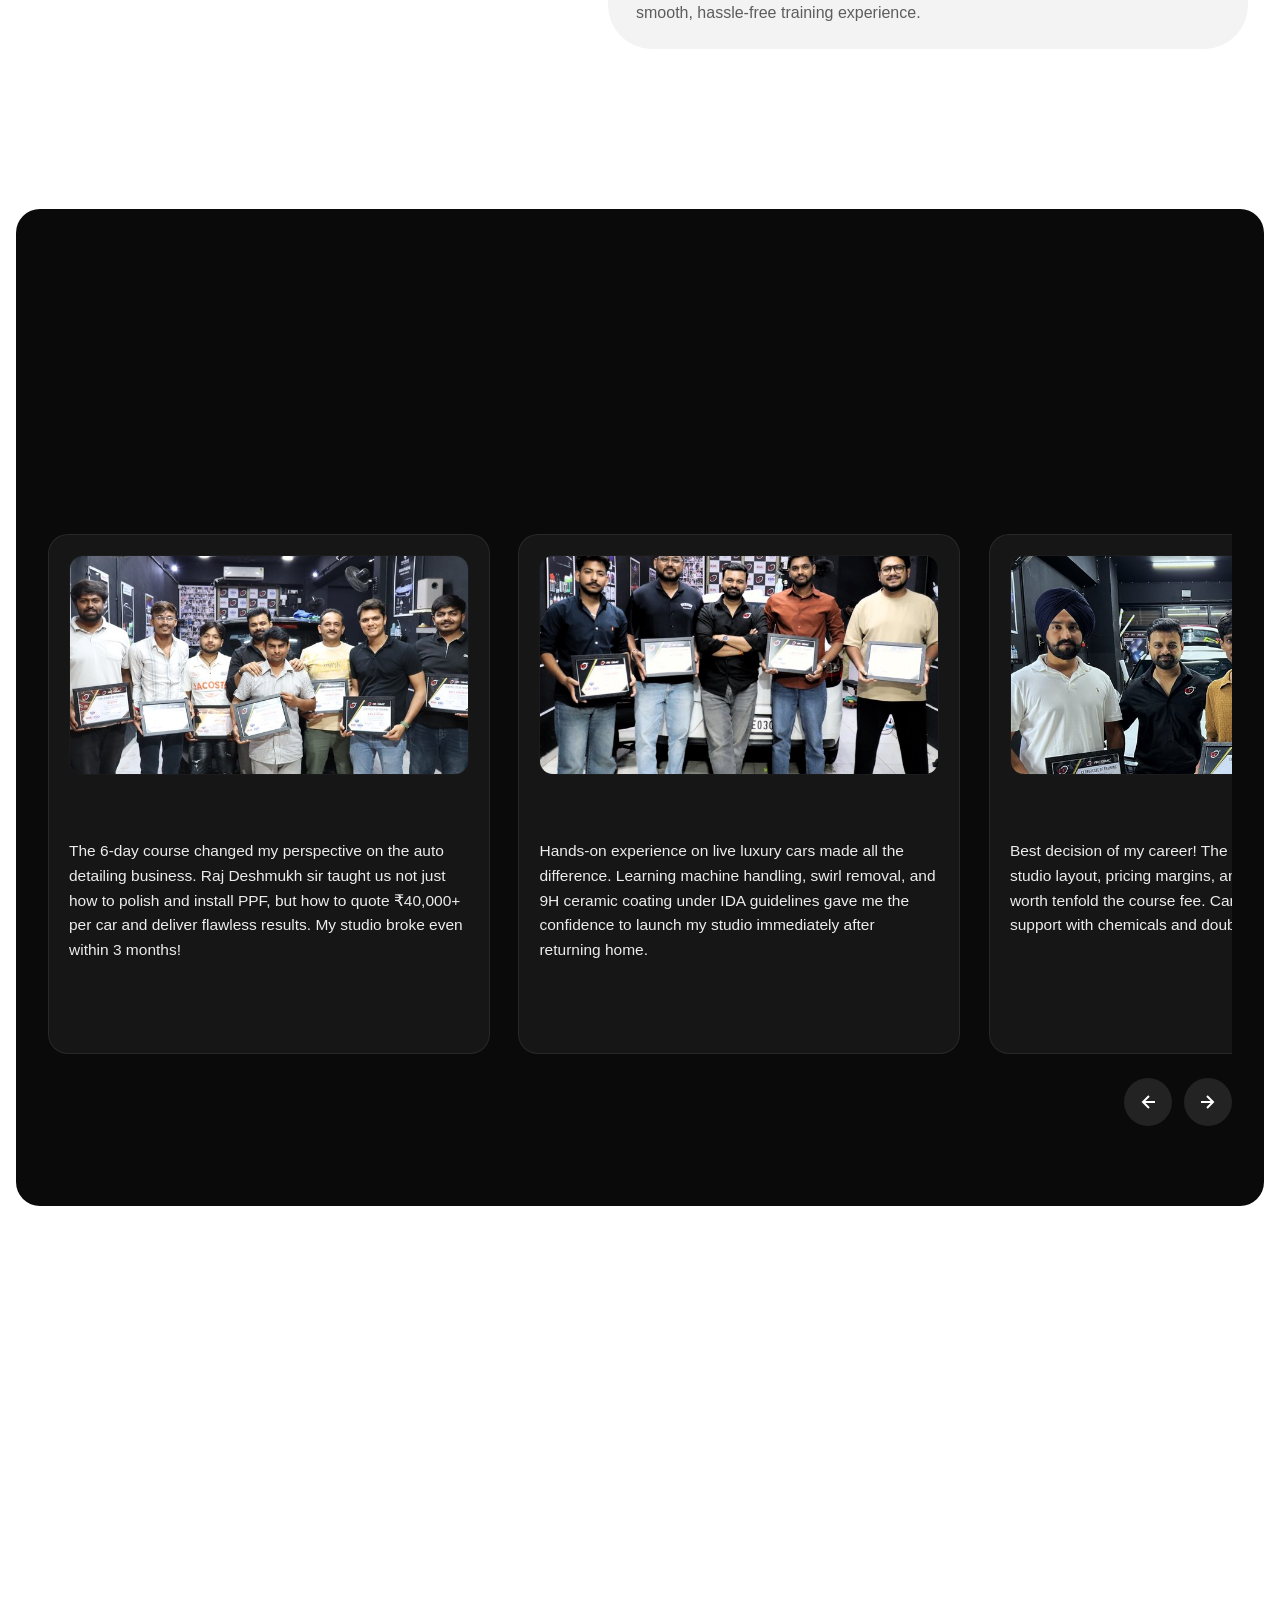
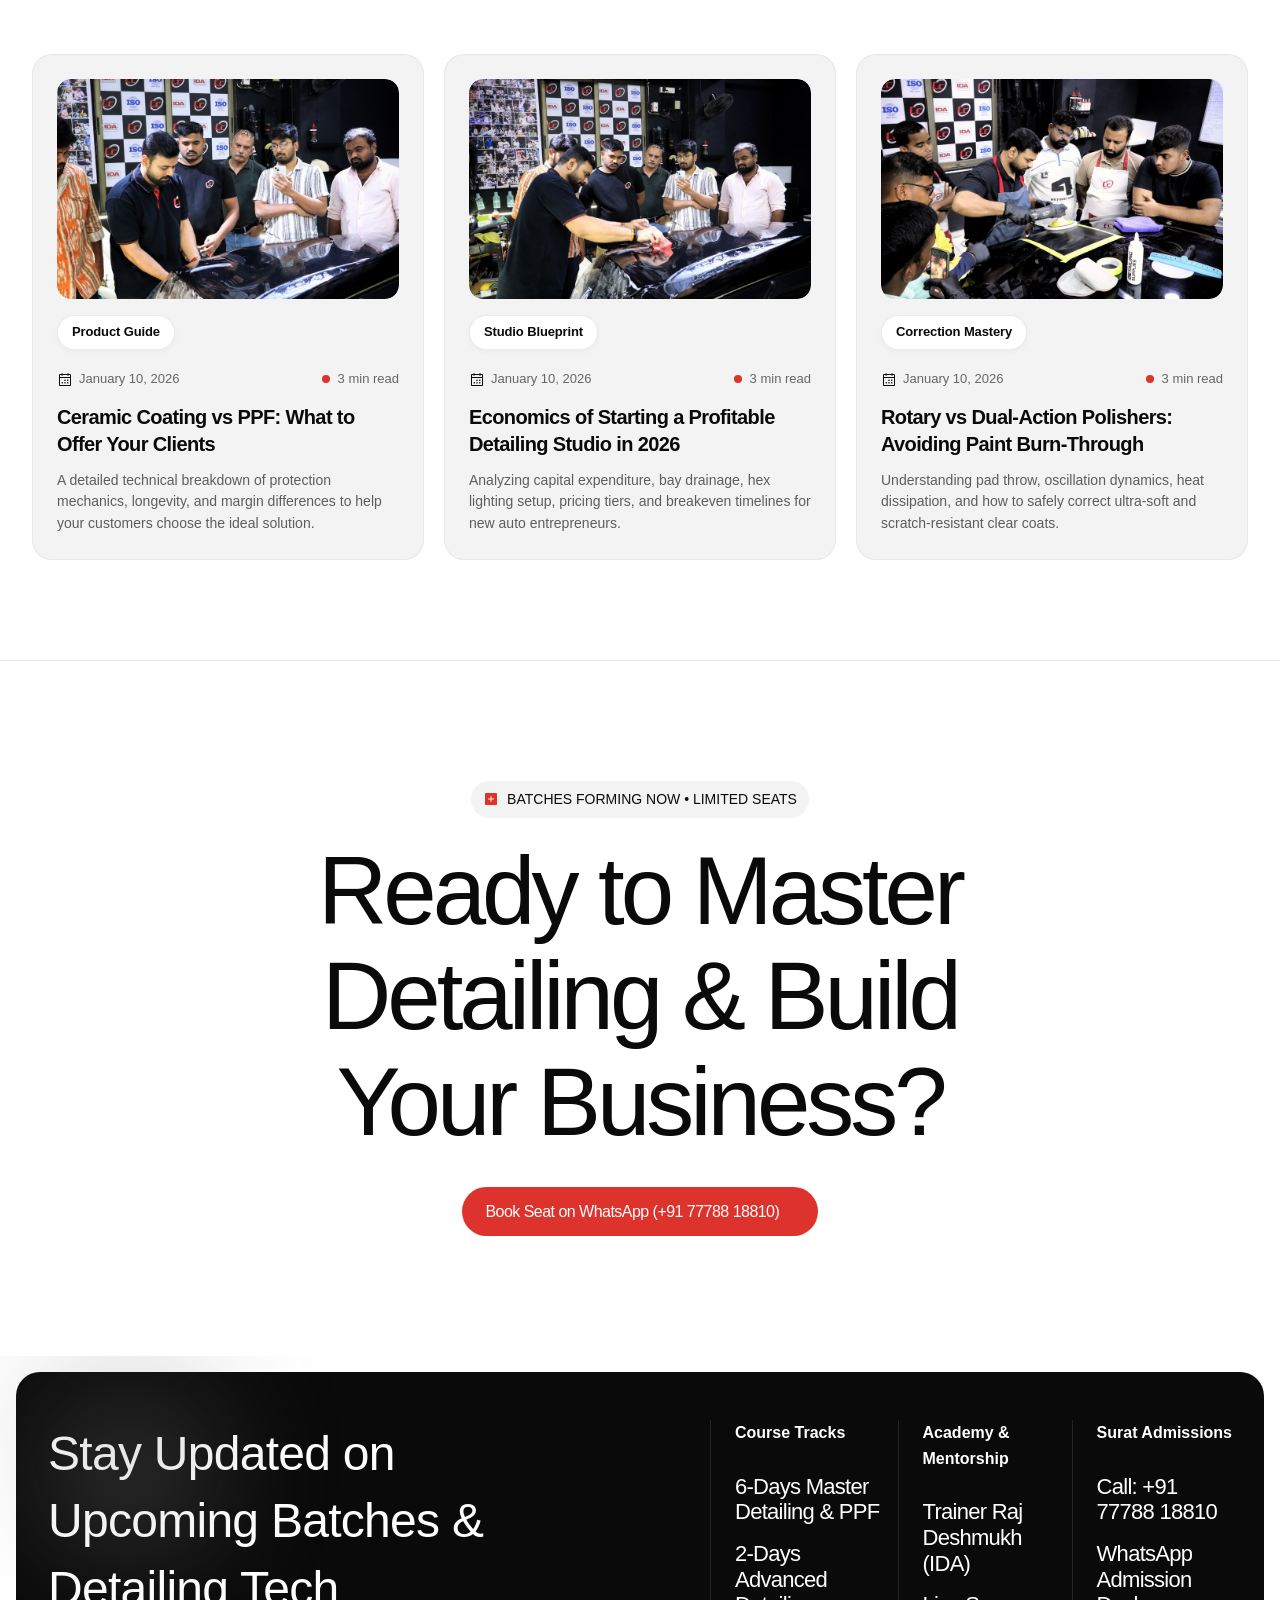
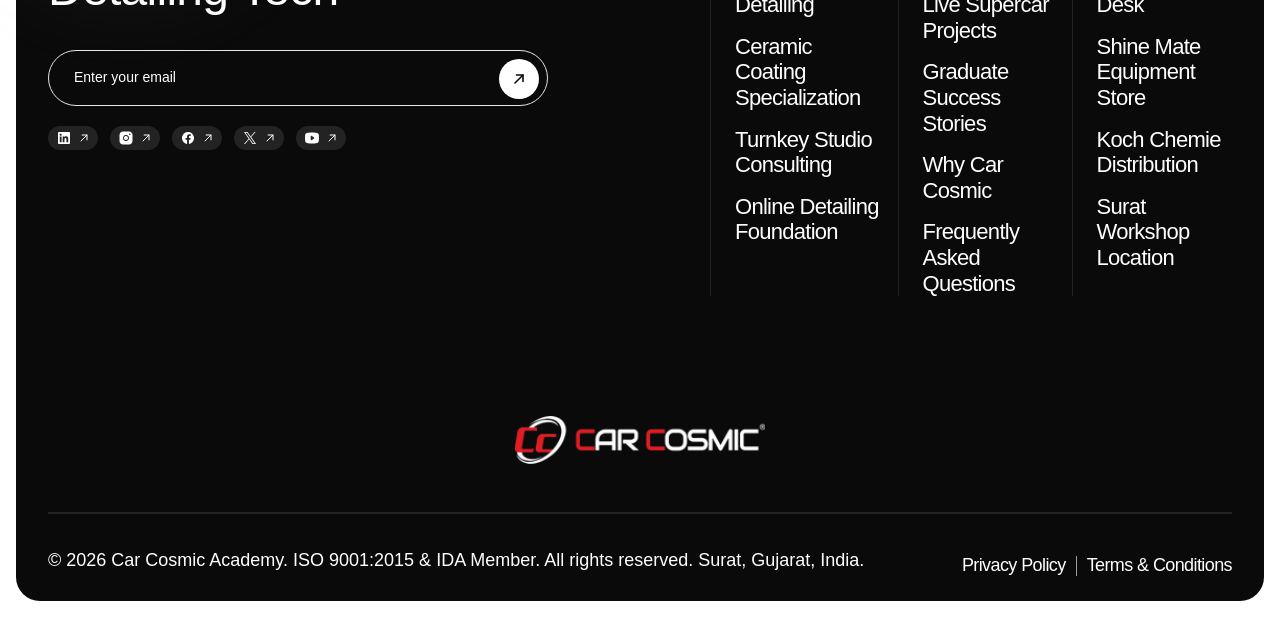
==== commit fa71219a: "Fixes : Work Hyperlink href , Pricing Spelling Mistake." ====
--- a/index.html
+++ b/index.html
@@ -149,19 +149,17 @@
             (n.className += t + "touch"));
       })(window, document);
     </script>
-    <link
-      href="https://cdn.prod.website-files.com/6964d4f3b5db71495b89316b/699465fe4a4df88051bc58e1_favicon.png"
-      rel="shortcut icon"
-      type="image/x-icon"
-    />
-    <link
-      href="https://cdn.prod.website-files.com/6964d4f3b5db71495b89316b/699465dec15e389ac95ebc14_Favicon%20Big.png"
-      rel="apple-touch-icon"
-    />
+    <link rel="shortcut icon" href="favicon.ico?v=20261116_v2" type="image/x-icon" />
+    <link rel="icon" type="image/x-icon" href="favicon.ico?v=20261116_v2" />
+    <link rel="icon" type="image/png" sizes="16x16" href="assets/images/favicon-16x16.png?v=20261116_v2" />
+    <link rel="icon" type="image/png" sizes="32x32" href="assets/images/favicon-32x32.png?v=20261116_v2" />
+    <link rel="icon" type="image/png" sizes="48x48" href="assets/images/favicon-48x48.png?v=20261116_v2" />
+    <link rel="apple-touch-icon" sizes="180x180" href="assets/images/apple-touch-icon.png?v=20261116_v2" />
+    <link rel="manifest" href="site.webmanifest?v=20261116_v2" />
     <link href="css/shared.css" rel="stylesheet" type="text/css" />
     <link href="css/site.css" rel="stylesheet" type="text/css" />
     <link href="css/lenis.css" rel="stylesheet" type="text/css" />
-    <link href="css/custom.css?v=20261114_v3" rel="stylesheet" type="text/css" />
+    <link href="css/custom.css?v=20261116_v1" rel="stylesheet" type="text/css" />
 
     <script type="text/javascript">
       // Proactively prevent and remove 'Made in Webflow' badge as soon as it appears
@@ -240,7 +238,7 @@
                     >Curriculum</a
                   >
                   <div class="nav-link-inner">
-                    <a class="nav-link w-nav-link" href="/projects">Work</a>
+                    <a class="nav-link w-nav-link" href="#pricing">Work</a>
                     <div class="work-number">6-Days</div>
                   </div>
                   <div
@@ -2376,7 +2374,7 @@
           <div class="text-m brand-color count-number">(05 Highlights)</div></a
         >
       </section>
-      <section class="preicing-section" id="pricing">
+      <section class="pricing-section" id="pricing">
         <div class="container">
           <div class="pricing-block">
             <div class="pricing-title-block">
--- a/css/site.css
+++ b/css/site.css
@@ -1 +1 @@
-:root{--font-family--primary-font:Geist,sans-serif;--_colors---primary:#0a0a0a;--font-size--body--text-m:16px;--line-hight--body--text-m:1.6em;--letter-spacing--body--reguler:400;--font-size--heading--h1-heading:96px;--line-hight--heading--h1-heading:1.1em;--letter-spacing--body--medium:500;--letter-spacing--heading--h1:-.042em;--font-size--heading--h2-heading:64px;--line-hight--heading--h2-heading:1em;--font-size--heading--h3-heading:48px;--line-hight--heading--h3-heading:1.4em;--font-size--heading--h4-heading:32px;--line-hight--heading--h4-heading:1.25em;--font-size--heading--h5-heading:24px;--line-hight--heading--h5-heading:1.3em;--font-size--heading--h6-heading:20px;--line-hight--heading--h6-heading:1.3em;--_colors---white:white;--padding--padding-16:16px;--radius--radius-24:24px;--_colors---bg-light:#f3f3f3;--_colors---brand-color:#de322d;--letter-spacing--body--text-m:-.033em;--radius--radius-44:44px;--_colors---secondary-bg:#232323;--radius--radius-16:16px;--font-size--body--text-s:14px;--line-hight--body--text-s:1.5em;--gap--gap-16:16px;--gap--gap-32:32px;--gap--gap-24:24px;--font-size--body--text-l:18px;--line-hight--body--text-l:1.6em;--letter-spacing--body--text-l:-.033em;--font-size--body--text-xxl:22px;--line-hight--body--text-xxl:1.2em;--padding--padding-4x:44px;--padding--padding-xl:80px;--font-family--secondary-font:"Geist Mono",sans-serif;--_colors---bg-primary:#f1f2f1;--font-size--body--text-sm:12px;--line-hight--body--text-sm:1.5em;--gap--gap-20:20px;--padding--padding-1x:24px;--letter-spacing--heading--h3:-.015em;--gap--gap-36:36px;--_colors---text-secondary:#5d5d5d;--gap--gap-8:8px;--gap--gap-40:40px;--_colors---border:#e6e6e6;--padding--padding-x:64px;--padding--padding-36:36px;--padding--padding-2x:28px;--padding--padding-big:160px;--letter-spacing--heading--h2:-1.5px;--font-size--body--text-80:80px;--letter-spacing--body--semi-bold:600;--_colors---mute:#9d9d9d;--gap--gap-12:12px;--padding--padding-xxl:120px;--gap--gap-4:4px;--padding--padding-3x:12px;--font-size--body--text-xl:20px;--line-hight--body--text-xl:1.6em;--padding--padding-48:48px;--radius--radius-32:32px;--radius--radius-100:100%;--radius--radius-4:4px;--letter-spacing--heading--h4:-.031em;--padding--padding-5x:20px;--_colors---border-black:#232323;--radius--radius-12:12px;--letter-spacing--heading--h5:-.05em;--radius--radius-8:8px;--letter-spacing--body--text-xl:-.02em;--font-size--heading--heading-big:100px;--gap--gap-44:44px;--letter-spacing--heading--h6:-.05em;--letter-spacing--body--text-xxl:0em;--letter-spacing--body--text-s:0em;--letter-spacing--body--bold:700;--gap--padding-5x-copy-9-copy-copy-3:0px}body{font-family:var(--font-family--primary-font);color:var(--_colors---primary);font-size:var(--font-size--body--text-m);line-height:var(--line-hight--body--text-m);font-weight:var(--letter-spacing--body--reguler)}h1{font-size:var(--font-size--heading--h1-heading);line-height:var(--line-hight--heading--h1-heading);font-weight:var(--letter-spacing--body--medium);letter-spacing:var(--letter-spacing--heading--h1);margin-top:0;margin-bottom:0}h2{font-size:var(--font-size--heading--h2-heading);line-height:var(--line-hight--heading--h2-heading);font-weight:var(--letter-spacing--body--reguler);margin-top:0;margin-bottom:0}h3{font-size:var(--font-size--heading--h3-heading);line-height:var(--line-hight--heading--h3-heading);font-weight:var(--letter-spacing--body--medium);margin-top:0;margin-bottom:0}h4{font-size:var(--font-size--heading--h4-heading);line-height:var(--line-hight--heading--h4-heading);font-weight:var(--letter-spacing--body--reguler);margin-top:0;margin-bottom:0}h5{font-size:var(--font-size--heading--h5-heading);line-height:var(--line-hight--heading--h5-heading);font-weight:var(--letter-spacing--body--medium);margin-top:0;margin-bottom:0}h6{font-size:var(--font-size--heading--h6-heading);line-height:var(--line-hight--heading--h6-heading);font-weight:var(--letter-spacing--body--reguler);margin-top:0;margin-bottom:0}p{margin-bottom:10px}a{color:var(--_colors---white);text-decoration:none}ul{margin-top:16px;margin-bottom:0;padding-left:40px}ol{margin-top:0;margin-bottom:10px;padding-left:40px}img{max-width:100%;display:inline-block}strong{font-weight:700}.w-layout-grid{grid-row-gap:16px;grid-column-gap:16px;grid-template-rows:auto auto;grid-template-columns:1fr 1fr;grid-auto-columns:1fr;display:grid}.page-wrapper{position:relative}.header-block{z-index:1;margin-top:var(--padding--padding-16);margin-right:var(--padding--padding-16);margin-left:var(--padding--padding-16);background-color:#0000;overflow:hidden}.header-block.pricing{border-radius:var(--radius--radius-24);background-color:var(--_colors---bg-light)}.header-block.career-details{border-radius:var(--radius--radius-24);background-color:var(--_colors---primary)}.header-block.projects-details{margin-top:0;margin-left:0;margin-right:0}.header-block.blogs-details{border-radius:var(--radius--radius-24);background-color:var(--_colors---bg-light)}.nav-menu{grid-column-gap:42px;grid-row-gap:42px;background-color:#c8c8c800;align-items:center;position:static}.nav-button-wrapper{grid-column-gap:16px;grid-row-gap:16px;align-items:center}.nav-button-wrapper:where(.w-variant-6fd57757-8ebd-184d-5880-d1f991d2bfbf){display:flex}.nav-right-wrapper{align-items:center;padding:0;display:flex}.button-text{z-index:1;letter-spacing:var(--letter-spacing--body--text-m);padding-left:3px;padding-right:3px;position:relative}.button{border-radius:var(--radius--radius-44);background-color:var(--_colors---white);color:var(--_colors---primary);font-weight:var(--letter-spacing--body--medium);flex-flow:column;justify-content:center;align-items:center;padding:12px 20px;text-decoration:none;transition:all .35s;display:flex;position:relative;overflow:hidden}.button:where(.w-variant-6ef09bf5-f56d-1326-4986-0831def13907){background-color:var(--_colors---brand-color);color:var(--_colors---white);padding-left:20px;padding-right:20px}.button:where(.w-variant-056999f2-f7e4-3700-2b2c-b36a277a8cc5){background-color:var(--_colors---bg-light)}.button:where(.w-variant-0afcdd19-eb50-e1f9-3d3e-f646198b35fd){background-color:var(--_colors---secondary-bg)}.button:hover{border-radius:var(--radius--radius-16);color:var(--_colors---primary)}.button:hover:where(.w-variant-6ef09bf5-f56d-1326-4986-0831def13907){color:var(--_colors---white)}.button.form{margin-top:var(--gap--gap-16);background-color:var(--_colors---primary);color:var(--_colors---white);position:relative}.button.form.password{width:100%;margin-top:var(--gap--gap-32);background-color:var(--_colors---brand-color)}.button.nav{grid-column-gap:8px;grid-row-gap:8px;border-radius:var(--radius--radius-44);flex-flow:row;height:auto;padding:6px 20px 6px 6px}.button.nav:where(.w-variant-6fd57757-8ebd-184d-5880-d1f991d2bfbf){background-color:var(--_colors---primary);color:var(--_colors---white);margin-bottom:5px}.button.nav:hover{border-radius:var(--radius--radius-16)}.button.nav-drop-down{grid-column-gap:8px;grid-row-gap:8px;border-radius:var(--radius--radius-44);background-color:var(--_colors---brand-color);height:auto;color:var(--_colors---white);flex-flow:row;padding:12px 20px}.button.nav-drop-down:where(.w-variant-6fd57757-8ebd-184d-5880-d1f991d2bfbf){background-color:var(--_colors---brand-color);color:var(--_colors---white)}.button.nav-drop-down:hover{border-radius:var(--radius--radius-16)}.button-icon{justify-content:center;align-items:center;width:16px;height:16px;display:flex;position:relative}.button-icon.nav-dropdown{width:24px;height:24px}.nav-left-wrapper{grid-column-gap:28px;grid-row-gap:28px;align-items:center;display:flex}.button-text-wrapper{justify-content:center;align-items:center;width:100%;display:flex;overflow:hidden}.button-icon-wrapper{justify-content:center;align-items:center;display:flex;position:relative;overflow:hidden}.button-icon-wrapper:where(.w-variant-0afcdd19-eb50-e1f9-3d3e-f646198b35fd){color:var(--_colors---white)}.button-icon-wrapper.v2-4{justify-content:center;align-items:center}.nav-link{color:var(--_colors---white);font-size:var(--font-size--body--text-l);line-height:var(--line-hight--body--text-l);letter-spacing:var(--letter-spacing--body--text-l);padding:0;text-decoration:none;transition:transform .3s}.nav-link:where(.w-variant-6fd57757-8ebd-184d-5880-d1f991d2bfbf){color:var(--_colors---primary)}.nav-link:hover,.nav-link.w--current{color:var(--_colors---brand-color)}.nav-link.nav-logo{width:157px;color:var(--_colors---white)}.nav-link.nav-logo:where(.w-variant-6fd57757-8ebd-184d-5880-d1f991d2bfbf){color:var(--_colors---primary)}.nav-link.nav-logo.w--current{width:126px}.navbar{z-index:3;background-color:#ddd0;border-radius:8px;flex-flow:row;justify-content:center;align-items:center;padding-top:32px;padding-left:12px;padding-right:12px;display:flex;position:absolute;inset:0% 0% auto}.nav-logo{width:100%;height:100%}.nav-menu-wrp{grid-column-gap:32px;grid-row-gap:32px;justify-content:center;align-items:center;width:100%;display:flex}.nav-link-block{grid-column-gap:38px;grid-row-gap:38px;justify-content:space-between;align-items:center;width:100%;margin-left:auto;margin-right:auto;display:flex}.hero-section{padding-top:196px;padding-bottom:var(--padding--padding-4x);border-radius:var(--radius--radius-24);position:relative;overflow:hidden}.hero-section.blogs{padding-top:174px;padding-bottom:160px}.hero-section.blogs-details{padding-bottom:var(--padding--padding-xl)}.hero-section.about{background-color:var(--_colors---primary)}.hero-section.pricing-page{padding-bottom:0}.container{width:100%;max-width:none;margin-left:auto;margin-right:auto;padding-left:32px;padding-right:32px}.hero-content-block.about,.hero-content-block.blogs{flex-flow:column;align-items:center;display:flex}.hero-content-block.career-details{flex-flow:column;justify-content:space-between;align-items:center;display:flex}.hero-content-block.projects-single{justify-content:space-between;display:flex}.tag-block{justify-content:flex-start;display:flex}.tag-wrapper{grid-column-gap:8px;grid-row-gap:8px;background-color:var(--_colors---bg-light);font-family:var(--font-family--secondary-font);color:var(--_colors---primary);font-size:var(--font-size--body--text-s);line-height:var(--line-hight--body--text-s);font-weight:var(--letter-spacing--body--medium);text-transform:uppercase;border-radius:44px;justify-content:center;align-items:center;padding:8px 12px;display:inline-flex}.tag-wrapper:where(.w-variant-2b6ec652-b5d8-259e-b717-81b1e274d76b){background-color:var(--_colors---white);font-family:var(--font-family--secondary-font);color:var(--_colors---primary)}.tag-wrapper:where(.w-variant-a5e84e03-867f-e7d4-9be0-3fe5828da34f){background-color:var(--_colors---bg-primary)}.tag-icon{width:16px;height:16px}.tag-icon.style-guide{width:28px;height:28px;color:var(--_colors---brand-color)}.tag-icon.license-icon{width:32px;height:32px}.hero-bg{z-index:-1;border-radius:var(--radius--radius-24);object-fit:cover;width:100%;height:100%;position:absolute;inset:0%;overflow:clip}.hero-title-block{max-width:850px;margin-top:var(--gap--gap-24);color:var(--_colors---white);flex-flow:column;align-items:flex-start;display:flex;position:relative;overflow:hidden}.hero-title-block.about{text-align:center;justify-content:flex-start;align-items:center;max-width:none}.hero-title-block.career{max-width:678px}.hero-title-block.blogs{text-align:center;justify-content:flex-start;align-items:center;max-width:none}.hero-title-block.career-details{max-width:850px;color:var(--_colors---white);text-align:center;justify-content:flex-start;align-items:center}.hero-title-block.projects-details{color:var(--_colors---primary)}.hero-title-block.blogs-details{color:var(--_colors---primary);text-align:center;justify-content:flex-start;align-items:center}.hero-title-block.projects{max-width:100%;color:var(--_colors---primary);flex-flow:row;justify-content:space-between;align-items:flex-end}.hero-title-block._404{max-width:700px}.hero-title-block.pricing-page{max-width:none;color:var(--_colors---primary);flex-flow:row;justify-content:space-between;align-items:flex-end}.hero-title-block.career-copy{max-width:690px}.hero-title-block.home{width:100%;max-width:680px}.title-single-block{grid-column-gap:var(--gap--gap-32);grid-row-gap:var(--gap--gap-32);align-items:center;display:flex;overflow:visible}.title-single-block.projects{flex-flow:column;justify-content:flex-start;align-items:flex-start;max-width:720px}.title-single-block.pricing-page{width:100%;max-width:800px}.heading-style-01{font-size:var(--font-size--heading--h1-heading);line-height:var(--line-hight--heading--h1-heading);font-weight:var(--letter-spacing--body--medium);letter-spacing:var(--letter-spacing--heading--h1)}.heading-style-01.blogs-title{max-width:1000px}.heading-style-01.is-none{display:none}.heading-style-01.gao-20{margin-top:var(--gap--gap-20)}.hero-subtext{margin-top:var(--gap--gap-24);color:var(--_colors---bg-light);letter-spacing:var(--letter-spacing--body--text-m)}.hero-content-wrapper{grid-column-gap:80px;grid-row-gap:80px;color:var(--_colors---white);justify-content:space-between;align-items:flex-end;padding-top:200px;display:flex}.hero-content-wrapper.career{justify-content:flex-end}.hero-content-wrapper._404{justify-content:flex-end;padding-top:110px}.hero-content-wrapper.home{padding-top:80px}.hero-intro-block{border-radius:var(--radius--radius-44);max-width:532px}.hero-intro-block.home{max-width:440px}.heaidng-style-01.gap-24{margin-top:var(--gap--gap-24)}.heading-style-03{font-size:var(--font-size--heading--h3-heading);line-height:var(--line-hight--heading--h3-heading);font-weight:var(--letter-spacing--body--reguler);letter-spacing:var(--letter-spacing--heading--h3)}.heading-style-03.gap-24{margin-top:var(--gap--gap-24)}.button-wrapper{margin-top:var(--gap--gap-36);justify-content:center;align-items:center;display:flex}.button-wrapper.blogs-details-card{margin-top:var(--padding--padding-xl);display:block}.button-wrapper.hero{margin-top:var(--gap--gap-32);grid-column-gap:var(--gap--gap-16);grid-row-gap:var(--gap--gap-16);justify-content:flex-start;align-items:center;display:flex}.button-wrapper.hero.about{margin-top:var(--padding--padding-4x)}.button-wrapper.cta{margin-top:var(--gap--gap-32);grid-column-gap:var(--gap--gap-16);grid-row-gap:var(--gap--gap-16);justify-content:center;align-items:center;display:flex}.button-wrapper.plan{margin-top:var(--gap--gap-32);justify-content:flex-start;align-items:center;display:flex}.button-inner{justify-content:center;align-items:center;display:flex}.button-inner:where(.w-variant-0afcdd19-eb50-e1f9-3d3e-f646198b35fd){color:var(--_colors---white)}.button-inner.absolute{position:absolute}.button-content-block{position:relative;overflow:hidden}.text-s{font-size:var(--font-size--body--text-s);line-height:var(--line-hight--body--text-s)}.text-s.is-secondary{color:var(--_colors---text-secondary)}.text-s.gap-40{margin-top:var(--gap--gap-40)}.text-s.gap-40.secondary-color{color:var(--_colors---text-secondary)}.text-s.plan-descrip{margin-top:var(--gap--gap-8);color:var(--_colors---text-secondary)}.marquee-section{z-index:1;padding-top:var(--gap--gap-20);background-color:var(--_colors---white)}.marquee-section.projects{padding-top:0}.marquee-content{padding-top:var(--padding--padding-1x);padding-bottom:var(--padding--padding-1x);grid-column-gap:50px;grid-row-gap:50px;border-top:1px dashed var(--_colors---border);border-bottom:1px dashed var(--_colors---border);align-items:center;padding-left:32px;display:flex;overflow:hidden}.marquee-intro{grid-column-gap:var(--gap--gap-16);grid-row-gap:var(--gap--gap-16);align-items:center;min-width:360px;max-width:380px;display:flex}.marquee-icon{width:48px;min-width:48px;height:48px;min-height:48px}.marquee-intro-text{font-family:var(--font-family--secondary-font);color:var(--_colors---text-secondary);font-weight:var(--letter-spacing--body--medium);text-transform:uppercase}.logo-container{grid-column-gap:var(--padding--padding-x);grid-row-gap:var(--padding--padding-x);display:flex;position:relative}.logos-row{grid-column-gap:var(--padding--padding-x);grid-row-gap:var(--padding--padding-x);flex:none;align-items:center;display:flex}.logos-gradient{background-image:linear-gradient(90deg,#fff,#fff0);width:120px;position:absolute;inset:0% auto 0% 0%}.logos-gradient.is-right{inset:0% 0% 0% auto;background-image:linear-gradient(270deg,#fff,#fff0 83%,#fff0);inset:0% 0% 0% auto}.marquee-logo-block{overflow:hidden}.marquee-logo-block.career{margin-top:var(--padding--padding-xl);padding-top:var(--padding--padding-36);padding-bottom:var(--padding--padding-36);background-color:var(--_colors---primary)}.gallery-section{z-index:1;padding-top:var(--padding--padding-big);background-color:var(--_colors---white);justify-content:space-between;align-items:flex-end}.gallery-block{justify-content:space-between;align-items:flex-end}.gallery-title-block{justify-content:space-between;align-items:flex-end;display:flex}.gallery-title-left-item{flex-flow:column;align-items:flex-start;width:100%;max-width:1000px;display:flex}.gallery-title-left-item.about{max-width:680px}.heading-style-02{font-size:var(--font-size--heading--h2-heading);line-height:var(--line-hight--heading--h2-heading);letter-spacing:var(--letter-spacing--heading--h2)}.heading-style-02.service-name{font-size:var(--font-size--body--text-80);font-weight:var(--letter-spacing--body--semi-bold)}.heading-style-02.weight-medium{font-weight:var(--letter-spacing--body--medium)}.heading-style-02.gap-24{margin-top:var(--gap--gap-24)}.heading-style-02.spacing-none{letter-spacing:0}.heading-style-02.work-title{margin-top:var(--gap--gap-24)}.text-mute{color:var(--_colors---mute)}.section-title-right{overflow:hidden}.text-l{font-size:var(--font-size--body--text-l);line-height:var(--line-hight--body--text-l)}.text-l.text-primary{color:var(--_colors---primary)}.text-l.pass-subtext{max-width:604px;margin-top:var(--gap--gap-24);margin-bottom:var(--gap--gap-32);color:var(--_colors---text-secondary)}.text-l.secondary-text{color:var(--_colors---text-secondary)}.text-l.weight-semi-bold{font-weight:var(--letter-spacing--body--semi-bold)}.text-l.location{font-size:var(--font-size--body--text-m);line-height:var(--line-hight--body--text-m)}.text-l.gap-12{margin-top:var(--gap--gap-12)}.text-l.gap-16{margin-top:var(--gap--gap-16);color:var(--_colors---text-secondary)}.gallery-list-wrapper{width:100%;padding-top:var(--padding--padding-xxl);overflow:hidden}.gallery-list-container{grid-column-gap:0px;grid-row-gap:0px;grid-template-rows:auto;grid-template-columns:1fr;grid-auto-columns:1fr;width:100%;height:100%;display:flex;overflow:visible}.gallery-image-list{grid-column-gap:0px;grid-row-gap:0px;grid-template-rows:auto;grid-template-columns:1fr 1fr 1fr 1fr;grid-auto-columns:1fr;height:100%;margin-right:0;display:grid;overflow:visible}.image-wrapper{border-radius:0;width:460px;height:576px;margin-right:12px;position:relative}.gallery-image{border-radius:var(--radius--radius-24);object-fit:cover;width:100%;height:100%}.counter-section{z-index:1;padding-top:var(--padding--padding-xxl);background-color:var(--_colors---white)}.conter-block{flex-flow:column;align-items:flex-start;display:flex}.about-us-counter-block{margin-top:var(--gap--gap-24);grid-column-gap:48px;grid-row-gap:48px;grid-template-rows:auto;grid-template-columns:1fr 1fr 1fr 1fr;grid-auto-columns:1fr;display:grid}.counter-digit-wrapper{justify-content:flex-start;align-items:flex-start;height:26px;margin-bottom:8px;display:flex;overflow:clip}.counter-digit-wrapper.v2{height:90px}.about-us-counter-wrapper{z-index:10;position:relative;overflow:visible}.counter-content-wrapper{grid-column-gap:8px;grid-row-gap:8px;flex-flow:column;align-items:flex-start;display:flex}.counter-digit-single-wrapper{flex-flow:column;display:flex}.counter-digit-single-wrapper._1{justify-content:flex-start;align-items:center;font-size:52px}.counter-digit-single-wrapper._2{justify-content:flex-start;align-items:flex-start}.text-m.pricing-page-subtext{max-width:350px;color:var(--_colors---text-secondary);font-size:var(--font-size--body--text-xl);line-height:var(--line-hight--body--text-xl);text-align:right}.text-m.gap-4{margin-top:var(--gap--gap-4)}.text-m.gap-4.mute-color{color:var(--_colors---mute)}.text-m.gap-12{margin-top:var(--padding--padding-3x)}.text-m.secondary-color{color:var(--_colors---text-secondary)}.text-m.secondary-color.gap-24{margin-top:var(--gap--gap-24)}.text-m.gap-16{margin-top:16px}.text-m.gap-16.projects-subheading{width:100%;max-width:466px;color:var(--_colors---text-secondary);width:100%;max-width:466px}.text-m.brand-color.count-number{margin-top:-25px}.digit{margin-top:0;margin-bottom:0}.digit.counter.v2{color:var(--_colors---primary);font-size:var(--font-size--heading--h1-heading);line-height:var(--line-hight--heading--h1-heading);font-weight:var(--letter-spacing--body--semi-bold);letter-spacing:var(--letter-spacing--heading--h1);font-size:var(--font-size--heading--h1-heading);line-height:var(--line-hight--heading--h1-heading);font-weight:var(--letter-spacing--body--semi-bold);letter-spacing:var(--letter-spacing--heading--h1);font-size:var(--font-size--heading--h1-heading);line-height:var(--line-hight--heading--h1-heading);font-weight:var(--letter-spacing--body--semi-bold);letter-spacing:var(--letter-spacing--heading--h1)}.rivew-icon{letter-spacing:-.04em}.rivew-icon.v2.team-member-position{font-size:var(--font-size--heading--h1-heading);line-height:var(--line-hight--heading--h1-heading);font-weight:var(--letter-spacing--body--semi-bold);font-size:var(--font-size--heading--h1-heading);line-height:var(--line-hight--heading--h1-heading);font-weight:var(--letter-spacing--body--semi-bold);font-size:var(--font-size--heading--h1-heading);line-height:var(--line-hight--heading--h1-heading);font-weight:var(--letter-spacing--body--semi-bold)}.digit-icon.v2{font-size:var(--font-size--heading--h1-heading);line-height:var(--line-hight--heading--h1-heading);font-weight:var(--letter-spacing--body--semi-bold);font-size:var(--font-size--heading--h1-heading);line-height:var(--line-hight--heading--h1-heading);font-weight:var(--letter-spacing--body--semi-bold)}.divider{border:1px dashed var(--_colors---border);width:100%;height:1px;margin-top:24px;margin-bottom:24px}.divider.team-member-card{border-style:solid;margin-top:8px}.divider.blogs-details{border-style:solid;margin-bottom:0}.divider.footer{margin-top:var(--padding--padding-48);border:1px solid var(--_colors---secondary-bg);margin-bottom:0}.divider.numbers{border-color:var(--_colors---text-secondary);margin-top:16px}.work-section{z-index:1;padding-top:var(--padding--padding-xl);background-color:var(--_colors---white)}.projects-thumbnail-image{border-radius:var(--radius--radius-32);width:100%;height:100%}.projects-card{border-radius:var(--radius--radius-32);overflow:hidden}.projects-card-block{background-image:linear-gradient(#fff0 20%,#fff 60%,#fff);justify-content:space-between;padding-top:200px;display:flex}.projects-card-block.project-page{flex-flow:column;padding-top:0;position:relative;overflow:hidden}.projects-card-block.project-page.w--current{border-radius:var(--radius--radius-24)}.footer-section{margin:var(--gap--gap-16)var(--gap--gap-16)16px;border-radius:var(--radius--radius-24);background-color:var(--_colors---primary)}.footer-block{color:var(--_colors---white);padding-top:48px;position:relative}.footer-link-block{grid-column-gap:140px;grid-row-gap:140px;grid-template-rows:auto;grid-template-columns:1fr 1fr;grid-auto-columns:1fr;justify-content:space-between;place-items:flex-start stretch;display:flex}.footer-left-block{grid-column-gap:16px;grid-row-gap:16px;grid-template-rows:auto auto;grid-template-columns:1fr 1fr;grid-auto-columns:1fr;width:100%;max-width:527px}.footer-form-block{max-width:500px;margin-top:var(--padding--padding-2x);margin-bottom:0}.footer-form{grid-column-gap:16px;grid-row-gap:16px;border:1px solid var(--_colors---border);border-radius:100px;grid-template-rows:auto;grid-template-columns:1fr max-content;grid-auto-columns:1fr;justify-content:space-between;align-items:stretch;height:56px;padding:8px 8px 8px 24px;transition:all .35s;display:grid}.footer-form:hover{border-radius:16px}.form-button{z-index:5;opacity:0;background-color:#f7413d;border-radius:44px;transition:color .3s,background-color .3s;position:absolute;inset:0%}.form-button:hover{color:#0c0407;background-color:#fff}.success-message{background-color:var(--_colors---bg-light);color:var(--_colors---primary);border-radius:8px;padding:20px}.error-message{background-color:var(--_colors---brand-color);color:var(--_colors---white);text-align:center;border-radius:8px;padding:20px}.footer-form-button{justify-content:center;align-items:center;width:40px;height:40px;transition:all .3s;display:flex;position:relative}.footer-form-button:hover{transform:rotate(90deg)}.footer-button-wrapper{border-radius:var(--radius--radius-100);background-color:var(--_colors---white);justify-content:center;align-items:center;width:16px;height:16px;display:flex}.footer-button{border-radius:var(--radius--radius-100);background-color:var(--_colors---white);justify-content:center;align-items:center;width:40px;height:40px;display:flex}.footer-social-wrapper{margin-top:var(--gap--gap-20);grid-column-gap:12px;grid-row-gap:12px;align-items:center;display:flex}.footer-social-link{grid-column-gap:6px;grid-row-gap:6px;border-radius:var(--radius--radius-44);background-color:var(--_colors---secondary-bg);justify-content:center;align-items:center;padding:4px 8px;transition:all .3s;display:flex}.footer-social-link:hover{border-radius:var(--radius--radius-4);background-color:var(--_colors---brand-color)}.footer-social-icon{justify-content:center;align-items:center;width:16px;height:16px;display:flex}.footer-social-arrow{justify-content:center;align-items:center;width:12px;height:12px;display:flex}.footer-link-item-block{grid-column-gap:16px;grid-row-gap:16px;grid-template-rows:auto;grid-template-columns:1fr 1fr 1fr;grid-auto-columns:1fr;justify-content:space-between;width:100%;max-width:650px;display:flex}.footer-link-item{padding-left:var(--padding--padding-1x);grid-column-gap:var(--gap--gap-16);grid-row-gap:var(--gap--gap-16);border-left:1px solid var(--_colors---secondary-bg);flex-flow:column;display:flex}.footer-link{color:var(--_colors---white);font-size:var(--font-size--body--text-xxl);letter-spacing:var(--letter-spacing--body--text-l)}.footer-link.bottom-bar-link{font-size:var(--font-size--body--text-l);line-height:var(--line-hight--body--text-xl);font-size:var(--font-size--body--text-l);line-height:var(--line-hight--body--text-xl)}.footer-logo-wrp{padding-top:var(--padding--padding-xl);text-align:center;text-transform:uppercase;justify-content:center;align-items:center;display:flex}.footer-logo-wrp.w--current{padding-top:var(--padding--padding-xxl)}.footer_bottom-wrapper{justify-content:space-between;align-items:center;padding-top:32px;padding-bottom:16px;display:flex}.footer_legal-list{grid-column-gap:10px;grid-row-gap:0px;white-space:normal;grid-template-rows:auto;grid-template-columns:max-content;grid-auto-columns:max-content;grid-auto-flow:column;justify-content:flex-start;align-items:center;display:flex}.divider-bottom-bar{background-color:var(--_colors---mute);width:1px;height:20px}.cta-serction{z-index:1;padding-top:var(--padding--padding-xxl);padding-bottom:var(--padding--padding-xxl);background-color:var(--_colors---white);position:relative}.cta-block{text-align:center;flex-flow:column;justify-content:flex-start;align-items:center;width:100%;max-width:678px;margin-left:auto;margin-right:auto;display:flex}.faq-section{z-index:1;padding-top:var(--padding--padding-big);background-color:var(--_colors---white);position:relative}.faq-block{grid-column-gap:var(--gap--gap-36);grid-row-gap:var(--gap--gap-36);grid-template-rows:auto;grid-template-columns:1fr 1.25fr;grid-auto-columns:1fr;justify-content:space-between;align-items:flex-start;display:flex}.faq-title-blcok{max-width:540px}.footer-blur{border-radius:var(--radius--radius-100);background-image:linear-gradient(180deg,var(--_colors---primary),var(--_colors---white));opacity:.4;filter:blur(70px);pointer-events:none;justify-content:center;align-items:center;width:160px;height:160px;display:flex;position:absolute;inset:0%}.faq-item-block{grid-column-gap:12px;grid-row-gap:12px;flex-flow:column;width:100%;max-width:690px;display:flex}.tab-menu{grid-column-gap:var(--gap--gap-8);grid-row-gap:var(--gap--gap-8);border-radius:var(--radius--radius-44);background-color:var(--_colors---white);justify-content:flex-end;align-items:center;padding:4px;display:flex;position:absolute;inset:-8% 0% auto auto}.tab-menu.pricing-page{top:-8%}.tab-link{border-radius:var(--radius--radius-44);background-color:var(--_colors---bg-primary);font-size:var(--font-size--body--text-m);line-height:var(--line-hight--body--text-m);font-weight:var(--letter-spacing--body--medium);letter-spacing:var(--letter-spacing--body--text-m);padding:4px 16px}.tab-link.w--current{background-color:var(--_colors---primary);color:var(--_colors---white)}.faq-wrap{padding:var(--padding--padding-1x)var(--padding--padding-2x);border-radius:var(--radius--radius-44);background-color:var(--_colors---bg-light);transition:all .3s}.faq-wrap:hover{border-radius:var(--radius--radius-16)}.faq-question{grid-column-gap:8px;grid-row-gap:8px;cursor:pointer;justify-content:space-between;align-items:center;font-size:22px;font-weight:800;display:flex}.faq-q-text{font-size:var(--font-size--heading--h5-heading);line-height:var(--line-hight--heading--h5-heading);font-weight:var(--letter-spacing--body--medium)}.faq-plus-wrap{border-radius:100%;justify-content:center;align-items:center;width:36px;height:36px;display:flex;position:relative}.faq-plus-l{background-color:#2a1f1d;border-radius:44px;width:2px;height:16px;position:absolute}.faq-plus{background-color:#2a1f1d;border-radius:44px;width:16px;height:2px}.faq-answer{overflow:hidden}.faq-answer-text{color:var(--_colors---text-secondary);margin-bottom:0;padding-top:12px}.preicing-section{padding-top:var(--padding--padding-big);padding-bottom:var(--padding--padding-big);background-color:var(--_colors---bg-light)}.preicing-section.pricing-page{margin-top:0}.pricing-title-block{justify-content:space-between;align-items:flex-end;display:flex;overflow:hidden}.pricing-card-block{grid-column-gap:16px;grid-row-gap:16px;grid-template-rows:auto;grid-template-columns:1fr 1fr 1fr;grid-auto-columns:1fr;display:grid}.pricing-card-wrapper{padding:var(--padding--padding-2x);border-radius:var(--radius--radius-24);background-color:var(--_colors---white)}.pricing-card-wrapper.current{border:2px solid var(--_colors---brand-color);background-color:var(--_colors---white);border:2px solid var(--_colors---brand-color);background-color:var(--_colors---white);position:relative}.plan-badge{grid-column-gap:var(--gap--gap-8);grid-row-gap:var(--gap--gap-8);font-family:var(--font-family--secondary-font);font-weight:var(--letter-spacing--body--medium);text-transform:uppercase;align-items:center;display:flex}.badge-icon-wrp{border-radius:var(--radius--radius-100);background-color:var(--_colors---bg-light);justify-content:center;align-items:center;width:36px;height:36px;display:flex}.badge-icon{width:16px;height:16px;display:flex}.plan-price-wrapper{margin-top:var(--gap--gap-24)}.heading-style-04{font-size:var(--font-size--heading--h4-heading);line-height:var(--line-hight--heading--h4-heading);letter-spacing:var(--letter-spacing--heading--h4)}.heading-style-04.gap-24{margin-top:var(--gap--gap-24)}.heading-style-04.gap-24.secondary-color{color:var(--_colors---text-secondary)}.heading-style-04.weight-medium{font-weight:var(--letter-spacing--body--medium)}.heading-style-04.plan-pricing{font-weight:var(--letter-spacing--body--semi-bold)}.heading-style-04.view-all-text{text-decoration:underline;-webkit-text-decoration-color:var(--_colors---brand-color);text-decoration-color:var(--_colors---brand-color);text-underline-position:under;text-decoration-style:dashed;text-decoration-thickness:1px}.heading-style-04.weight-semi-bold{font-weight:var(--letter-spacing--body--semi-bold)}.plan-list-wrapper{margin-top:var(--gap--gap-36)}.plan-list{padding-top:var(--padding--padding-3x);padding-bottom:var(--padding--padding-3x);grid-column-gap:var(--gap--gap-16);grid-row-gap:var(--gap--gap-16);border-top:1px solid var(--_colors---border);align-items:center;display:flex}.plan-list.last{border-bottom:1px solid var(--_colors---border);border-bottom:1px solid var(--_colors---border)}.plan-list-icon{width:24px;height:24px}.tabs-content{margin-top:var(--padding--padding-4x)}.tabs-content.career{padding-top:var(--padding--padding-4x)}.testimonial-section{margin-top:var(--padding--padding-big);margin-right:var(--padding--padding-16);margin-left:var(--padding--padding-16);padding-top:var(--padding--padding-xl);padding-bottom:var(--padding--padding-xl);border-radius:var(--radius--radius-24);background-color:var(--_colors---primary)}.star{object-fit:cover;width:28px;min-width:28px;height:28px;position:absolute;top:45px;overflow:hidden}.testimonial-card-author-block{justify-content:space-between;align-items:center;width:100%;display:flex}.code-embed{justify-content:center;align-items:center;display:flex}.left-arrow{background-color:var(--_colors---secondary-bg);border-radius:50%;justify-content:center;align-items:center;width:48px;height:48px;transition:color .3s,background-color .3s;display:flex;inset:auto 60px 0% auto}.left-arrow:hover{background-color:var(--_colors---brand-color);color:#fff}.mask{max-width:442px;height:100%;margin-bottom:32px;overflow:visible}.testimonial-slide{height:100%;margin-right:24px}.slide-nav{justify-content:flex-start;align-items:center;font-size:12px;display:flex;position:static}.testimonial-card-author-info{padding-top:var(--padding--padding-xxl);grid-row-gap:4px;flex-direction:column;justify-content:center;align-items:flex-start}.testimonial-card{width:100%;height:490px;padding:var(--padding--padding-5x);grid-column-gap:0px;grid-row-gap:0px;background-color:var(--_colors---border-black);border-radius:16px;flex-direction:column;flex:none;justify-content:space-between;align-items:stretch;margin-right:24px;display:flex}.testimonial-card-body{color:var(--_colors---white);flex-flow:row;justify-content:flex-start;align-items:flex-start;position:relative}.testimonial-author-image-wrap{overflow:hidden}.testimonial-card-icon{grid-column-gap:8px;grid-row-gap:8px;justify-content:flex-start;align-items:center}.testimonial-content-block{overflow:hidden}.testimonial-card-body-text{margin-top:var(--padding--padding-4x);display:flex}.testimonial-author-image{border-radius:var(--radius--radius-12);width:100%;height:100%}.right-arrow{background-color:var(--_colors---secondary-bg);border-radius:50%;justify-content:center;align-items:center;width:48px;height:48px;transition:background-color .3s,color .3s;display:flex;inset:auto 0% 0% auto}.right-arrow:hover{background-color:var(--_colors---brand-color);color:#fff}.slider{background-color:#0000;height:auto;margin-top:48px}.testimonial-title-block{color:var(--_colors---white);flex-flow:row;justify-content:space-between;align-items:flex-end;display:flex}.testimonial-left-wrapper{width:100%;max-width:620px}.testimonial-right-wrapper{width:100%;max-width:400px;color:var(--_colors---border)}.heading-style-05{font-size:var(--font-size--heading--h5-heading);line-height:var(--line-hight--heading--h5-heading);letter-spacing:var(--letter-spacing--heading--h5);margin-bottom:0}.heading-style-05.mute-color{color:var(--_colors---mute)}.heading-style-05.weight-medium{font-weight:var(--letter-spacing--body--medium)}.testiminial-logo-wrapper{grid-row-gap:4px;color:#e2e2e2;flex-direction:column;justify-content:center;align-items:flex-start}.blogs-section{margin-top:var(--padding--padding-big);padding-top:var(--padding--padding-xl);padding-bottom:var(--padding--padding-xl)}.blogs-section.blogs-page{padding-top:var(--padding--padding-big);background-color:var(--_colors---white);margin-top:0}.blogs-section.home-page{border-top:1px none var(--_colors---border);border-bottom:1px solid var(--_colors---border);border-top:1px none var(--_colors---border);border-bottom:1px solid var(--_colors---border);margin-top:0}.blog-title-blog{grid-column-gap:var(--gap--gap-32);grid-row-gap:var(--gap--gap-32);justify-content:space-between;align-items:flex-end;display:flex}.blog-title-left-wrapper{width:100%;max-width:551px}.text-span{color:var(--_colors---mute)}.view-all-button{grid-column-gap:12px;grid-row-gap:12px;color:var(--_colors---primary);font-weight:var(--letter-spacing--body--medium);align-items:center;display:flex}.view-all-icon{width:32px;height:32px;color:var(--_colors---brand-color)}.blogs-card-block{padding-top:var(--padding--padding-4x);grid-column-gap:16px;grid-row-gap:16px;grid-template-rows:auto;grid-template-columns:1fr 1fr 1fr;grid-auto-columns:1fr}.blogs-single-card{width:100%;padding:var(--padding--padding-1x);border-radius:var(--radius--radius-24);background-color:var(--_colors---bg-light);color:var(--_colors---primary)}.blogs-single-card:where(.w-variant-8ba9df43-e1e8-e21c-cbcb-32010eb16dfb){background-color:var(--_colors---bg-light)}.blogs-card-top-wrapper{color:var(--_colors---primary);justify-content:space-between;align-items:flex-start;display:flex;position:relative}.collection-list-wrapper.other-projects{padding-top:var(--padding--padding-4x)}.collection-list-wrapper.projects{background-image:linear-gradient(#fff0,#fffc 20%,#fff 60%,#fff)}.collection-list-wrapper.projects._02{background-color:var(--_colors---white);width:100%;max-width:450px}.collection-list-wrapper.projects._01{width:100%;max-width:680px}.collection-list.projects{grid-column-gap:40px;grid-row-gap:40px;grid-template-rows:auto;grid-template-columns:1fr 1fr;grid-auto-columns:1fr;display:grid}.collection-list.blogs{grid-column-gap:20px;grid-row-gap:20px;grid-template-rows:auto auto;grid-template-columns:1fr 1fr 1fr;grid-auto-columns:1fr;display:grid}.blogs-tag{border-radius:var(--radius--radius-8);background-color:var(--_colors---bg-light);font-size:var(--font-size--body--text-l);line-height:var(--line-hight--body--text-l);font-weight:var(--letter-spacing--body--medium);padding-left:12px;padding-right:12px}.blogs-tag:where(.w-variant-8ba9df43-e1e8-e21c-cbcb-32010eb16dfb){background-color:var(--_colors---white)}.blogs-card-image-wrapper{border-radius:var(--radius--radius-12);width:180px;height:144px;overflow:hidden}.blogs-thumbnail-image{border-radius:var(--radius--radius-12);width:100%;height:auto}.blogs-card-content-block{margin-top:165px}.blogs-info{grid-column-gap:8px;grid-row-gap:8px;color:var(--_colors---text-secondary);justify-content:space-between;align-items:center;display:flex}.blogs-relace-date{grid-column-gap:8px;grid-row-gap:8px;align-items:center;display:flex}.blogs-date-icon{width:24px;height:24px}.read-time{grid-column-gap:8px;grid-row-gap:8px;align-items:center;display:flex}.read-time-circle{border-radius:var(--radius--radius-100);background-color:var(--_colors---brand-color);width:8px;height:8px}.blogs-title-wrapper{margin-top:var(--gap--gap-24)}.heading-style-06{font-size:var(--font-size--heading--h6-heading);line-height:var(--line-hight--heading--h6-heading)}.service-section{z-index:1;margin-top:var(--padding--padding-big);padding-top:var(--padding--padding-xl);border-radius:var(--radius--radius-24);background-color:var(--_colors---primary);margin-left:8px;margin-right:8px;padding-bottom:160px;position:relative;overflow:hidden}.service-content-block{color:var(--_colors---white)}.service-title-wrapper{padding-bottom:var(--padding--padding-x);border-bottom:1px solid var(--_colors---mute);justify-content:space-between;align-items:flex-end;display:flex;overflow:hidden}.service-title-flex{max-width:680px;padding-top:var(--gap--gap-24);grid-column-gap:12px;grid-row-gap:12px;align-items:center;display:flex}.service-title-image{border-radius:var(--radius--radius-24);object-fit:cover;width:80px;height:60px}.service-title-right{max-width:375px;color:var(--_colors---mute)}.service-item-wrapper{grid-column-gap:1.4rem;grid-row-gap:1.4rem;flex-flow:row;grid-template-rows:auto;grid-template-columns:.75fr .25fr;grid-auto-columns:1fr;width:100%;display:flex;position:relative}.interaction-main-wrapper{grid-column-gap:var(--gap--gap-24);grid-row-gap:var(--gap--gap-24);border-top:1px dashed var(--_colors---border-black);border-bottom:1px dashed var(--_colors---border-black);cursor:pointer;justify-content:flex-start;align-items:center;padding-top:36px;padding-bottom:36px;transition:all .35s;display:flex;position:relative}.main-wrapper{grid-column-gap:12px;grid-row-gap:12px;justify-content:space-between;align-items:flex-start;display:flex}.service-item-block{padding-top:var(--padding--padding-big);grid-template-rows:auto;display:block}.service-item-content{max-width:300px;position:absolute;inset:-50% 10% auto auto}.service-item-image{border-radius:var(--radius--radius-24);object-fit:cover;width:100%;height:100%}.service-item-info{margin-top:var(--gap--gap-32)}.projects-card-info{margin-top:var(--gap--gap-16);justify-content:space-between;align-items:center;display:flex}.projects-name{color:var(--_colors---primary);font-size:var(--font-size--heading--h4-heading);line-height:var(--line-hight--heading--h4-heading);font-weight:var(--letter-spacing--body--medium);letter-spacing:var(--letter-spacing--heading--h4)}.project-service{color:var(--_colors---text-secondary);font-size:var(--font-size--body--text-xl);line-height:var(--line-hight--body--text-xl);font-weight:var(--letter-spacing--body--medium);text-transform:uppercase}.brand-color{color:var(--_colors---brand-color)}.footer-input{background-color:#fff;border:1px solid #e0e0e0;border-radius:8px;height:72px;margin-bottom:0;padding:24px}.footer-input::placeholder{color:#686868}.footer-input.footer-input-field{height:auto;color:var(--_colors---white);font-weight:var(--letter-spacing--body--reguler);background-color:#fff0;border-color:#e0e0e000;padding:8px 0}.footer-input.footer-input-field::placeholder{color:var(--_colors---white)}.hero-tag-wrapper{width:777px;font-family:var(--font-family--secondary-font);color:var(--_colors---mute);letter-spacing:var(--letter-spacing--body--text-l);text-transform:uppercase;justify-content:space-between;align-items:center;display:flex}.work-title-block{text-align:center;flex-flow:column;justify-content:center;align-items:center;width:100%;max-width:680px;margin-left:auto;margin-right:auto;display:flex;position:sticky;top:20%;overflow:hidden}.projects-item{flex-flow:column;grid-template-rows:auto auto;grid-template-columns:1fr 1fr;grid-auto-columns:1fr;display:flex;position:relative}.projects-flex-wrapper{justify-content:space-between;display:flex}.projects-flex-wrapper._01{grid-column-gap:24px;grid-row-gap:24px;background-image:linear-gradient(#fff0,#fffc 20%,#fff 60%,#fff);margin-top:120px}.projects-flex-wrapper._02{background-color:var(--_colors---white);justify-content:center;padding-top:150px}.projects-flex-wrapper._03{grid-column-gap:var(--gap--gap-24);grid-row-gap:var(--gap--gap-24);background-color:var(--_colors---white);padding-top:150px}.all-projects-wrapper{margin-top:var(--padding--padding-xl);border-top:1px dashed var(--_colors---border);border-bottom:1px dashed var(--_colors---border);color:var(--_colors---primary);justify-content:center;align-items:center;padding:20px;transition:color .35s;display:flex}.all-projects-wrapper:hover{color:var(--_colors---brand-color)}.work-number{border-radius:var(--gap--gap-44);background-color:var(--_colors---brand-color);color:var(--_colors---white);font-size:var(--font-size--body--text-sm);line-height:var(--line-hight--body--text-sm);margin-top:-12px;padding:1px 8px}.nav-link-inner{justify-content:flex-end;align-items:flex-start;display:flex}.nav-button-image{object-fit:cover;border-radius:56px;width:48px;height:36px}.nav-dropdown:where(.w-variant-6fd57757-8ebd-184d-5880-d1f991d2bfbf){color:var(--_colors---primary)}.nav-dropdown-toggle{grid-column-gap:6px;grid-row-gap:6px;color:var(--_colors---white);font-size:var(--font-size--body--text-l);line-height:var(--line-hight--body--text-l);letter-spacing:var(--letter-spacing--body--text-m);text-transform:none;justify-content:flex-start;align-items:center;margin-right:0;padding:0;transition:color .3s;display:flex}.nav-dropdown-toggle:where(.w-variant-6fd57757-8ebd-184d-5880-d1f991d2bfbf){color:var(--_colors---primary)}.nav-dropdown-toggle:hover{color:var(--_colors---brand-color)}.nav-dropdown-link{grid-column-gap:12px;grid-row-gap:12px;justify-content:flex-start;align-items:center;margin-left:0;padding:0;transition:all .3s;display:flex;position:relative}.nav-dropdown-link:hover{text-decoration:none}.nav-dropdown-link.w--current{font-weight:var(--letter-spacing--body--semi-bold);text-decoration:none}.nav-dropdown-link.w--current:where(.w-variant-6fd57757-8ebd-184d-5880-d1f991d2bfbf){color:var(--_colors---brand-color);font-weight:var(--letter-spacing--body--medium)}.dropdown-list{background-color:#fff;border-radius:12px}.dropdown-list.w--open{background-color:#fff0;width:100%;min-width:1080px;max-width:1215px;left:-456px}.dropdown-list.w--open:where(.w-variant-6fd57757-8ebd-184d-5880-d1f991d2bfbf){min-width:1050px}.dropdown-link-block{grid-column-gap:60px;grid-row-gap:60px;border-radius:var(--radius--radius-24);background-color:var(--_colors---primary);color:var(--_colors---primary);flex-flow:column;grid-template-rows:auto auto;grid-template-columns:1fr 1fr 1fr;grid-auto-columns:1fr;grid-auto-flow:row;justify-content:space-between;justify-items:start;margin-top:15px;padding:48px;display:flex;position:relative}.dropdown-link-wrap{grid-column-gap:48px;grid-row-gap:48px;flex-flow:row;align-items:center;display:flex}.dropdown-link-wrap.nav-button{grid-column-gap:var(--gap--gap-24);grid-row-gap:var(--gap--gap-24);grid-column-gap:var(--gap--gap-24);grid-row-gap:var(--gap--gap-24)}.nav-dropdown-icon-wrap{justify-content:flex-start;align-items:flex-start;width:20px;height:20px;display:flex;position:relative;overflow:hidden}.nav-dropdown-icon:where(.w-variant-6fd57757-8ebd-184d-5880-d1f991d2bfbf){display:none}.nav-dropdown-icon.black{display:none;position:absolute}.nav-dropdown-icon.black:where(.w-variant-6fd57757-8ebd-184d-5880-d1f991d2bfbf){display:block}.weight-medium{font-weight:500}.weight-semi-bold{margin-top:0;margin-bottom:0;font-weight:600}.pricing-title-right{max-width:375px;color:var(--_colors---text-secondary);text-align:right;padding-bottom:80px}.pricing-title-left{max-width:420px}.project-name-wrapper{position:relative}.testimonial-logo{width:140px;height:50px}.dropdown-item-image{width:48px;height:32px}.dropdown-ball{border-radius:var(--radius--radius-100);background-color:var(--_colors---white);width:3px;height:3px;position:absolute}.copyright-link{font-weight:var(--letter-spacing--body--semi-bold);transition:color .4s}.copyright-link:hover{color:var(--_colors---brand-color)}.service-icon{width:80px;height:80px}.service-category-wrap{grid-column-gap:4px;grid-row-gap:4px;font-family:var(--font-family--secondary-font);text-transform:uppercase;align-items:center;display:flex}.category-icon{width:20px;height:20px}.pricing-tag{background-color:var(--_colors---brand-color);font-family:var(--font-family--secondary-font);color:var(--_colors---white);font-weight:var(--letter-spacing--body--medium);text-transform:uppercase;border-radius:8px;justify-content:center;align-items:flex-end;padding:2px 8px;display:flex;position:absolute;inset:32px 32px auto auto}@media screen and (min-width:1280px){.hero-title-block.projects-details{max-width:none}.foundetion-content-wrapper{max-width:550px}.location-icon{margin-right:8px}}@media screen and (min-width:1440px){body{--font-family--primary-font:Geist,sans-serif;--font-size--body--text-m:16px;--line-hight--body--text-m:1.6em;--letter-spacing--body--reguler:400;--font-size--heading--h1-heading:96px;--line-hight--heading--h1-heading:1.1em;--letter-spacing--body--medium:500;--letter-spacing--heading--h1:-.042em;--font-size--heading--h2-heading:64px;--line-hight--heading--h2-heading:1em;--font-size--heading--h3-heading:48px;--line-hight--heading--h3-heading:1.4em;--font-size--heading--h4-heading:32px;--line-hight--heading--h4-heading:1.25em;--font-size--heading--h5-heading:24px;--line-hight--heading--h5-heading:1.3em;--font-size--heading--h6-heading:20px;--line-hight--heading--h6-heading:1.3em;--padding--padding-16:16px;--radius--radius-24:24px;--letter-spacing--body--text-m:-.033em;--radius--radius-44:44px;--radius--radius-16:16px;--font-size--body--text-s:14px;--line-hight--body--text-s:1.5em;--gap--gap-16:16px;--gap--gap-32:32px;--gap--gap-24:24px;--font-size--body--text-l:18px;--line-hight--body--text-l:1.6em;--letter-spacing--body--text-l:-.033em;--font-size--body--text-xxl:22px;--line-hight--body--text-xxl:1.2em;--padding--padding-4x:44px;--padding--padding-xl:80px;--font-family--secondary-font:"Geist Mono",sans-serif;--font-size--body--text-sm:12px;--line-hight--body--text-sm:1.5em;--gap--gap-20:20px;--padding--padding-1x:24px;--letter-spacing--heading--h3:-.015em;--gap--gap-36:36px;--gap--gap-8:8px;--gap--gap-40:40px;--padding--padding-x:64px;--padding--padding-36:36px;--padding--padding-2x:28px;--padding--padding-big:160px;--letter-spacing--heading--h2:-1.5px;--font-size--body--text-80:80px;--letter-spacing--body--semi-bold:600;--gap--gap-12:12px;--padding--padding-xxl:120px;--gap--gap-4:4px;--padding--padding-3x:12px;--font-size--body--text-xl:20px;--line-hight--body--text-xl:1.6em;--padding--padding-48:48px;--radius--radius-32:32px;--radius--radius-100:100%;--radius--radius-4:4px;--letter-spacing--heading--h4:-.031em;--padding--padding-5x:20px;--radius--radius-12:12px;--letter-spacing--heading--h5:-.05em;--radius--radius-8:8px;--letter-spacing--body--text-xl:-.02em;--font-size--heading--heading-big:100px;--gap--gap-44:44px;--letter-spacing--heading--h6:-.05em;--letter-spacing--body--text-xxl:0em;--letter-spacing--body--text-s:0em;--letter-spacing--body--bold:700;--gap--padding-5x-copy-9-copy-copy-3:0px}.foundetion-content-wrapper{max-width:600px}.work-title-block{overflow:visible}.nav-dropdown-link{letter-spacing:-.04em;font-size:18px;line-height:1.2em}}@media screen and (max-width:991px){body{--font-family--primary-font:Geist,sans-serif;--font-size--body--text-m:16px;--line-hight--body--text-m:1.6em;--letter-spacing--body--reguler:400;--font-size--heading--h1-heading:60px;--line-hight--heading--h1-heading:1.1em;--letter-spacing--body--medium:500;--letter-spacing--heading--h1:-.042em;--font-size--heading--h2-heading:56px;--line-hight--heading--h2-heading:1em;--font-size--heading--h3-heading:36px;--line-hight--heading--h3-heading:1.4em;--font-size--heading--h4-heading:32px;--line-hight--heading--h4-heading:1.25em;--font-size--heading--h5-heading:24px;--line-hight--heading--h5-heading:1.3em;--font-size--heading--h6-heading:20px;--line-hight--heading--h6-heading:1.3em;--padding--padding-16:16px;--radius--radius-24:24px;--letter-spacing--body--text-m:-.033em;--radius--radius-44:44px;--radius--radius-16:16px;--font-size--body--text-s:14px;--line-hight--body--text-s:1.5em;--gap--gap-16:16px;--gap--gap-32:28px;--gap--gap-24:24px;--font-size--body--text-l:18px;--line-hight--body--text-l:1.6em;--letter-spacing--body--text-l:-.033em;--font-size--body--text-xxl:20px;--line-hight--body--text-xxl:1.2em;--padding--padding-4x:36px;--padding--padding-xl:60px;--font-family--secondary-font:"Geist Mono",sans-serif;--font-size--body--text-sm:12px;--line-hight--body--text-sm:1.5em;--gap--gap-20:20px;--padding--padding-1x:24px;--letter-spacing--heading--h3:-.015em;--gap--gap-36:32px;--gap--gap-8:8px;--gap--gap-40:38px;--padding--padding-x:52px;--padding--padding-36:36px;--padding--padding-2x:28px;--padding--padding-big:120px;--letter-spacing--heading--h2:-1.5px;--font-size--body--text-80:60px;--letter-spacing--body--semi-bold:600;--gap--gap-12:12px;--padding--padding-xxl:80px;--gap--gap-4:4px;--padding--padding-3x:12px;--font-size--body--text-xl:20px;--line-hight--body--text-xl:1.6em;--padding--padding-48:38px;--radius--radius-32:24px;--radius--radius-100:100%;--radius--radius-4:4px;--letter-spacing--heading--h4:-.031em;--padding--padding-5x:20px;--radius--radius-12:12px;--letter-spacing--heading--h5:-.05em;--radius--radius-8:8px;--letter-spacing--body--text-xl:-.02em;--font-size--heading--heading-big:80px;--gap--gap-44:44px;--letter-spacing--heading--h6:-.05em;--letter-spacing--body--text-xxl:0em;--letter-spacing--body--text-s:0em;--letter-spacing--body--bold:700;--gap--padding-5x-copy-9-copy-copy-3:0px}.nav-menu{border-radius:8px;position:absolute;left:50px;right:50px}.nav-right-wrapper{grid-column-gap:24px;grid-row-gap:24px;align-items:center;display:flex}.bottom-bar{background-color:#fff;border-radius:6px;width:40px;height:3px}.bottom-bar:where(.w-variant-6fd57757-8ebd-184d-5880-d1f991d2bfbf){background-color:var(--_colors---brand-color)}.button.w--current{background-color:var(--_colors---primary);color:var(--_colors---white)}.hamburger{padding:4px}.hamburger.w--open{background-color:#c8c8c800}.top-bar{background-color:#fff;border-radius:6px;width:40px;height:3px;margin-bottom:5px}.top-bar:where(.w-variant-6fd57757-8ebd-184d-5880-d1f991d2bfbf){background-color:var(--_colors---brand-color)}.nav-link{color:var(--_colors---primary);font-size:var(--font-size--body--text-xxl);line-height:var(--line-hight--body--text-xxl);flex-flow:column}.nav-link:hover{transform:scale(1.05)}.middle-bar{background-color:#fff;border-radius:6px;width:40px;height:3px;margin-top:5px;margin-bottom:5px}.middle-bar:where(.w-variant-6fd57757-8ebd-184d-5880-d1f991d2bfbf){background-color:var(--_colors---brand-color)}.navbar,.navbar:where(.w-variant-6fd57757-8ebd-184d-5880-d1f991d2bfbf){padding-top:24px}.nav-menu-wrp{grid-column-gap:16px;grid-row-gap:16px;background-color:var(--_colors---bg-light);color:var(--_colors---primary);border-radius:8px;flex-flow:column;margin-top:12px;padding-top:40px;padding-bottom:100px}.nav-menu-wrp:where(.w-variant-6fd57757-8ebd-184d-5880-d1f991d2bfbf){grid-column-gap:24px;grid-row-gap:24px}.hero-section{padding-top:120px}.hero-section.blogs{padding-top:140px;padding-bottom:80px}.hero-title-block.about{display:none}.hero-title-block.career-details{grid-column-gap:16px;grid-row-gap:16px}.hero-title-block.projects{grid-column-gap:28px;grid-row-gap:28px;flex-flow:column;justify-content:flex-start;align-items:flex-start}.hero-title-block.pricing-page{flex-flow:column;justify-content:space-between;align-items:flex-start}.title-single-block.projects{grid-column-gap:0px;grid-row-gap:0px;grid-column-gap:0px;grid-row-gap:0px}.heading-style-01.is-none{margin-top:var(--padding--padding-1x);color:var(--_colors---white);text-align:center;display:block}.heading-style-01.is-none.color-white{color:var(--_colors---primary)}.hero-subtext{position:static}.hero-content-wrapper{grid-column-gap:40px;grid-row-gap:40px;flex-flow:column;justify-content:space-between;align-items:flex-start;padding-top:80px}.hero-content-wrapper._404{padding-top:48px}.marquee-content{grid-column-gap:20px;grid-row-gap:20px;padding-left:40px}.marquee-intro{min-width:300px}.logos-gradient{width:60px}.gallery-title-block{grid-column-gap:24px;grid-row-gap:24px;flex-flow:column;justify-content:space-between;align-items:flex-start}.section-title-right{justify-content:flex-end;width:100%;display:flex}.image-wrapper{width:320px;height:450px}.about-us-counter-block{grid-template-columns:1fr 1fr}.counter-digit-wrapper.v2{height:68px}.text-m.pricing-page-subtext{text-align:left;text-align:left}.rivew-icon.v2{font-size:40px}.projects-thumbnail-image{object-fit:cover;height:300px}.footer-link-block{grid-column-gap:120px;grid-row-gap:120px;flex-flow:column}.footer_bottom-wrapper{grid-column-gap:16px;grid-row-gap:16px;flex-flow:row;justify-content:space-between;align-items:center}.footer_legal-list{grid-column-gap:10px;grid-row-gap:0px;grid-template-rows:auto;grid-template-columns:max-content;grid-auto-columns:max-content;display:flex}.faq-block{grid-column-gap:40px;grid-row-gap:40px;flex-flow:column}.tab-menu{top:-5%}.pricing-card-block{grid-template-columns:1fr 1fr}.mask{max-width:760px}.testimonial-card{grid-column-gap:32px;grid-row-gap:32px}.slider{margin-top:36px}.testimonial-title-block{grid-column-gap:var(--gap--gap-24);grid-row-gap:var(--gap--gap-24);flex-flow:column;justify-content:space-between;align-items:flex-start}.collection-list.blogs{grid-template-columns:1fr 1fr}.collection-list.projects{grid-column-gap:20px;grid-row-gap:20px}.about-us-content-block{grid-column-gap:32px;grid-row-gap:32px;flex-flow:column}.author-wrapper{padding-top:48px}.about-us-rright-block{max-width:100%}.experience-content-block{flex-flow:column;align-items:center;display:flex}.experience-title-block{display:none}.process-title-block{grid-column-gap:var(--gap--gap-16);grid-row-gap:var(--gap--gap-16);flex-flow:column;justify-content:space-between;align-items:flex-start}.process-card-wrapper{grid-template-columns:1fr 1fr;position:static}.foundation-content-block{justify-content:flex-start;align-items:flex-start}.foundetion-content-wrapper{max-width:none}.foundation-tabs{grid-column-gap:0rem;flex-flow:column-reverse;margin-top:40px;display:flex}.intro-tabs-mask{width:100%;padding-top:40px;padding-bottom:40px;padding-left:0;position:static}.foundation-tabs-menu{place-items:start stretch}.team-title-block{flex-flow:column;justify-content:space-between;align-items:flex-start}.team-member-card-block{grid-template-columns:1fr 1fr 1fr 1fr}.team-member-card-block._02,.team-member-card-block._01,.team-member-card-block._02,.team-member-card-block._01{grid-template-columns:1fr 1fr}.service-section{padding-bottom:80px}.service-title-wrapper{grid-column-gap:var(--gap--gap-24);grid-row-gap:var(--gap--gap-24);flex-flow:column;justify-content:space-between;align-items:flex-start}.service-item-content{right:0%}.location-list-block{grid-column-gap:36px;grid-row-gap:36px}.location-list-item{flex-flow:column;justify-content:space-between;align-items:flex-start}.location-list-left{flex-flow:column;justify-content:flex-start;align-items:flex-start}.career-meta{grid-column-gap:40px;grid-row-gap:16px;flex-flow:wrap}.career-meta.pricing-page{justify-content:flex-start;align-items:flex-start}.career-meta.career-details{padding-top:120px}.projects-card-info{flex-flow:column;justify-content:space-between;align-items:flex-start}.career-details-content{flex-flow:column}.form-block{margin-top:32px}.projects-details-wrap{grid-column-gap:24px;grid-row-gap:24px;flex-flow:column}.about-us-counter-block-copy{grid-template-columns:1fr 1fr}.projects-title-block{flex-flow:column;justify-content:space-between;align-items:flex-start}.blogs-details-block{flex-flow:column}.view-details-image-wrapper{flex-flow:column;justify-content:flex-start;align-items:flex-start}.hero-tag-wrapper{grid-column-gap:40px;grid-row-gap:40px;width:auto}.utility-page-content{margin-top:140px}.process-card-iocn{width:220px}.projects-flex-wrapper._01{grid-column-gap:36px;grid-row-gap:36px;flex-flow:column}.projects-flex-wrapper._02{padding-top:40px}.projects-flex-wrapper._03{grid-column-gap:36px;grid-row-gap:36px;flex-flow:column;padding-top:40px}.nav-link-inner{justify-content:center;align-items:flex-start}.nav-dropdown{width:100%;margin-left:0;font-size:16px}.nav-dropdown:where(.w-variant-6fd57757-8ebd-184d-5880-d1f991d2bfbf){order:9999}.nav-dropdown-toggle{color:var(--_colors---primary);justify-content:center;align-items:center;padding-top:4px;padding-bottom:4px;padding-left:16px}.nav-dropdown-toggle.w--open{width:100%;min-width:100%}.nav-dropdown-link,.nav-dropdown-link:where(.w-variant-6fd57757-8ebd-184d-5880-d1f991d2bfbf){color:var(--_colors---primary)}.dropdown-list{-webkit-backdrop-filter:blur(80px);backdrop-filter:blur(80px);background-color:#01050966;width:100%;overflow:hidden}.dropdown-list.w--open{min-width:auto;padding:0;position:static;left:0}.dropdown-list.w--open:where(.w-variant-6fd57757-8ebd-184d-5880-d1f991d2bfbf){min-width:auto;height:500px;overflow:auto}.dropdown-link-block{grid-column-gap:24px;grid-row-gap:24px;background-color:var(--_colors---white);flex-flow:wrap;overflow:auto}.dropdown-link-block:where(.w-variant-6fd57757-8ebd-184d-5880-d1f991d2bfbf){grid-column-gap:24px;grid-row-gap:24px}.dropdown-link-wrap{grid-column-gap:16px;grid-row-gap:16px;flex-flow:column;justify-content:flex-start;align-items:center;width:auto}.dropdown-link-wrap:where(.w-variant-6fd57757-8ebd-184d-5880-d1f991d2bfbf){grid-column-gap:16px;grid-row-gap:24px;flex-flow:column;grid-template-rows:auto;grid-template-columns:1fr 1fr;grid-auto-columns:1fr;justify-content:flex-start;align-items:center;display:grid}.nav-dropdown-icon{display:none}.nav-dropdown-icon.black{display:block}.contact-content-block{grid-column-gap:40px;grid-row-gap:40px;flex-flow:column}.sg-content-block{grid-column-gap:20px;grid-row-gap:20px;flex-flow:column;overflow:auto}.sg-linkwrapper{max-width:none;min-height:auto;position:static}.sg-button-wrap{grid-column-gap:40px;grid-row-gap:40px}.utility-section{padding-top:120px}.utility-title-block{grid-column-gap:20px;grid-row-gap:20px;margin-bottom:60px}.license-widget-title-wrap{grid-row-gap:16px}.license-content-block{grid-column-gap:80px;grid-row-gap:80px}.license-widget-image{order:-9999}.license-widget{grid-column-gap:40px;grid-row-gap:40px;flex-flow:column;align-items:stretch}.license-widget-body{grid-column-gap:60px;grid-row-gap:60px;max-width:none}.license-widget-top{grid-row-gap:16px}.utility-content-block{border-radius:32px;padding-left:32px;padding-right:32px}.utility-text-block-wrap{grid-column-gap:40px;grid-row-gap:40px}.utility-content-block-2{border-radius:32px;padding-left:32px;padding-right:32px}.process-sticky-wrapper{height:auto}.utility-content-wrap{grid-row-gap:32px}}@media screen and (max-width:767px){body{--font-family--primary-font:Geist,sans-serif;--font-size--body--text-m:16px;--line-hight--body--text-m:1.6em;--letter-spacing--body--reguler:400;--font-size--heading--h1-heading:64px;--line-hight--heading--h1-heading:1.1em;--letter-spacing--body--medium:500;--letter-spacing--heading--h1:-.042em;--font-size--heading--h2-heading:48px;--line-hight--heading--h2-heading:1em;--font-size--heading--h3-heading:32px;--line-hight--heading--h3-heading:1.4em;--font-size--heading--h4-heading:32px;--line-hight--heading--h4-heading:1.25em;--font-size--heading--h5-heading:24px;--line-hight--heading--h5-heading:1.3em;--font-size--heading--h6-heading:20px;--line-hight--heading--h6-heading:1.3em;--padding--padding-16:16px;--radius--radius-24:16px;--letter-spacing--body--text-m:-.033em;--radius--radius-44:44px;--radius--radius-16:16px;--font-size--body--text-s:14px;--line-hight--body--text-s:1.5em;--gap--gap-16:16px;--gap--gap-32:32px;--gap--gap-24:24px;--font-size--body--text-l:18px;--line-hight--body--text-l:1.6em;--letter-spacing--body--text-l:-.033em;--font-size--body--text-xxl:18px;--line-hight--body--text-xxl:1.2em;--padding--padding-4x:32px;--padding--padding-xl:40px;--font-family--secondary-font:"Geist Mono",sans-serif;--font-size--body--text-sm:12px;--line-hight--body--text-sm:1.5em;--gap--gap-20:20px;--padding--padding-1x:18px;--letter-spacing--heading--h3:-.015em;--gap--gap-36:28px;--gap--gap-8:8px;--gap--gap-40:36px;--padding--padding-x:48px;--padding--padding-36:24px;--padding--padding-2x:24px;--padding--padding-big:100px;--letter-spacing--heading--h2:-1.5px;--font-size--body--text-80:40px;--letter-spacing--body--semi-bold:600;--gap--gap-12:12px;--padding--padding-xxl:60px;--gap--gap-4:4px;--padding--padding-3x:12px;--font-size--body--text-xl:20px;--line-hight--body--text-xl:1.6em;--padding--padding-48:36px;--radius--radius-32:16px;--radius--radius-100:100%;--radius--radius-4:4px;--letter-spacing--heading--h4:-.031em;--padding--padding-5x:20px;--radius--radius-12:12px;--letter-spacing--heading--h5:-.05em;--radius--radius-8:8px;--letter-spacing--body--text-xl:-.02em;--font-size--heading--heading-big:40px;--gap--gap-44:36px;--letter-spacing--heading--h6:-.05em;--letter-spacing--body--text-xxl:0em;--letter-spacing--body--text-s:0em;--letter-spacing--body--bold:700;--gap--padding-5x-copy-9-copy-copy-3:0px}.nav-menu{position:absolute}.nav-button-wrapper{display:none}.bottom-bar{background-color:#fff;border-radius:6px;width:40px;height:3px;margin-top:5px;margin-bottom:5px}.bottom-bar:where(.w-variant-6fd57757-8ebd-184d-5880-d1f991d2bfbf){background-color:var(--_colors---brand-color)}.nav-left-wrapper{grid-column-gap:0px;grid-row-gap:0px}.hamburger{justify-content:center;align-items:center;padding:4px;display:flex}.top-bar{background-color:#fff;border-radius:6px;width:40px;height:3px;margin-top:5px;margin-bottom:5px}.top-bar:where(.w-variant-6fd57757-8ebd-184d-5880-d1f991d2bfbf){background-color:var(--_colors---brand-color)}.middle-bar{background-color:#fff;border-radius:6px;width:40px;height:3px;margin-top:5px;margin-bottom:5px}.middle-bar:where(.w-variant-6fd57757-8ebd-184d-5880-d1f991d2bfbf){background-color:var(--_colors---brand-color)}.navbar{padding-top:24px}.nav-logo{width:120px}.hero-section{padding-top:80px;padding-bottom:24px}.hero-section.blogs{padding-top:100px;padding-bottom:80px}.container{padding-left:20px;padding-right:20px}.hero-content-block.career-details{grid-column-gap:36px;grid-row-gap:36px;flex-flow:column}.hero-content-block.projects-single{grid-column-gap:44px;grid-row-gap:44px;flex-flow:column}.hero-bg{height:100%}.hero-title-block.career-details{grid-column-gap:16px;grid-row-gap:16px;grid-column-gap:16px;grid-row-gap:16px}.hero-content-wrapper._404{padding-top:38px}.marquee-section{padding-left:0}.marquee-content{flex-flow:column;justify-content:flex-start;align-items:flex-start;padding-left:20px}.marquee-intro{min-width:250px}.marquee-icon{width:32px;min-width:32px;height:32px;min-height:32px}.marquee-intro-text{font-weight:var(--letter-spacing--body--reguler);text-transform:none}.logos-row{grid-column-gap:var(--gap--gap-16);grid-row-gap:var(--gap--gap-16)}.image-wrapper{width:250px;height:350px}.counter-digit-wrapper{justify-content:center;align-items:flex-start}.counter-digit-wrapper.v2{justify-content:flex-start;align-items:flex-start;height:60px}.digit{font-size:24px}.digit.counter{font-size:25px}.rivew-icon{font-size:24px}.rivew-icon.v2{font-size:28px}.rivew-icon.v2.team-member-position{font-weight:400}.digit-icon{font-size:24px}.projects-thumbnail-image{border-radius:12px}.projects-card-block{grid-column-gap:24px;grid-row-gap:24px;grid-template-rows:auto;grid-template-columns:1fr 1fr;grid-auto-columns:1fr;padding-top:150px;display:grid}.projects-card-block.project-page{grid-template-columns:1fr}.footer-link-block{grid-column-gap:80px;grid-row-gap:80px}.footer_bottom-wrapper{text-align:center;flex-flow:column}.footer_legal-list{grid-auto-flow:row}.tab-menu,.tab-menu.pricing-page,.tab-menu.pricing-page{top:-2%}.pricing-title-block{flex-flow:column;justify-content:space-between;align-items:flex-start}.pricing-card-block{grid-template-columns:1fr}.tabs-content.career{margin-top:var(--padding--padding-xxl);margin-top:var(--padding--padding-xxl)}.left-arrow{width:44px;height:44px;right:56px}.mask{max-width:500px}.testimonial-card{grid-column-gap:24px;grid-row-gap:24px}.right-arrow{width:44px;height:44px}.slider{margin-top:24px}.testimonial-title-block{grid-column-gap:16px;grid-row-gap:16px}.blog-title-blog{flex-flow:column}.collection-list.blogs,.collection-list.projects,.collection-list.blogs,.collection-list.projects{grid-template-columns:1fr}.hero-title-image{display:none}.visual-showcase-wrapper{grid-template-columns:1fr 1fr}.foundation-tabs{grid-column-gap:0rem;flex-flow:column;grid-template-columns:1fr;display:flex}.intro-tab-heading-wrapper{grid-column-gap:1rem;grid-row-gap:1rem}.intro-tabs-mask{order:-1;width:100%;padding-top:0;padding-bottom:24px;padding-right:0;position:relative}.foundation-tabs-menu{place-items:start stretch}.team-member-card-block{grid-template-columns:1fr 1fr}.service-section{padding-bottom:60px}.service-title-image{width:80px;height:60px}.service-item-wrapper{flex-flow:column;grid-template-columns:1fr}.interaction-main-wrapper{padding-top:16px;padding-bottom:16px}.service-item-block{grid-column-gap:36px;grid-row-gap:36px;flex-flow:column;display:flex}.service-item-content{max-width:none;position:static}.service-item-image{height:auto}.career-cta-block{grid-column-gap:16px;grid-row-gap:16px;flex-flow:column}.location-list-item{grid-column-gap:24px;grid-row-gap:24px;justify-content:space-between;align-items:flex-start}.location-list-left{justify-content:flex-start;align-items:flex-start}.career-tabs-menu{justify-content:center;align-items:center;inset:0% 0% auto}.career-list-item{grid-column-gap:24px;grid-row-gap:24px;flex-flow:column;justify-content:space-between;align-items:flex-start}.career-list-item-right{justify-content:space-between;align-items:flex-end;width:100%}.career-list-info{grid-column-gap:16px;grid-row-gap:16px;flex-flow:column}.career-meta{grid-column-gap:16px;grid-row-gap:8px;flex-flow:wrap}.career-meta.career-details{padding-top:100px}.form-block{margin-top:24px}.projects-details-wrap{grid-column-gap:16px;grid-row-gap:16px}.projects-details-wrap._02{grid-column-gap:12px;grid-row-gap:12px;grid-column-gap:12px;grid-row-gap:12px}.about-us-counter-block-copy{margin-top:40px}.projects-feedback-section{padding-left:20px;padding-right:20px}.blos-info-meta{grid-column-gap:24px;grid-row-gap:24px;flex-flow:wrap}.view-details ol{margin-top:16px}.blogs-details-right{width:100%;max-width:none}.utility-page-content{margin-top:120px}.process-card-iocn{width:180px}.projects-flex-wrapper._01{flex-flow:column}.projects-flex-wrapper._02{padding-top:40px}.projects-flex-wrapper._03{flex-flow:column;padding-top:40px}.dropdown-link-block{grid-column-gap:24px;grid-row-gap:24px;flex-flow:wrap;grid-template-rows:auto;grid-template-columns:1fr 1fr;grid-auto-columns:1fr;justify-content:center;height:250px;display:flex}.protected-icon-wrapper{width:100px;height:100px}.contact-content-block{grid-template-columns:1fr}.sg-color-block{min-width:800px}.sg-content-wrapper{grid-column-gap:24px;grid-row-gap:24px}.sg-button-wrap{grid-column-gap:30px;grid-row-gap:30px;flex-flow:wrap}.text-large{font-size:18px}.text-medium.gap-36{margin-top:0}.utility-section{padding-top:120px}.utility-title-block{grid-column-gap:16px;grid-row-gap:16px;margin-bottom:40px}.license-widget-title-wrap{grid-row-gap:12px}.license-content-block{grid-column-gap:60px;grid-row-gap:60px}.license-widget-body{grid-column-gap:40px;grid-row-gap:40px}.license-widget-top{grid-row-gap:12px}.utility-text-block{grid-column-gap:16px;grid-row-gap:16px}.utility-content-block{border-radius:24px;padding:80px 24px}.utility-text-block-wrap{grid-column-gap:32px;grid-row-gap:32px}.utility-content-block-2{border-radius:24px;padding-left:24px;padding-right:24px}.utility-text-block-2{grid-column-gap:16px;grid-row-gap:16px}.pricing-title-right{text-align:left;padding-bottom:40px}.logos-grid-lidt{grid-template-columns:1fr 1fr}.logos-grid-wrapper{padding-bottom:1rem;padding-left:1rem;padding-right:1rem}.logo-grid_logo{max-height:3rem}.utility-content-wrap{grid-row-gap:24px}.service-iocn-wrap{display:none}}@media screen and (max-width:479px){body{--font-family--primary-font:Geist,sans-serif;--font-size--body--text-m:16px;--line-hight--body--text-m:1.6em;--letter-spacing--body--reguler:400;--font-size--heading--h1-heading:42px;--line-hight--heading--h1-heading:1.1em;--letter-spacing--body--medium:500;--letter-spacing--heading--h1:-.042em;--font-size--heading--h2-heading:36px;--line-hight--heading--h2-heading:1em;--font-size--heading--h3-heading:28px;--line-hight--heading--h3-heading:1.4em;--font-size--heading--h4-heading:24px;--line-hight--heading--h4-heading:1.25em;--font-size--heading--h5-heading:20px;--line-hight--heading--h5-heading:1.3em;--font-size--heading--h6-heading:20px;--line-hight--heading--h6-heading:1.3em;--padding--padding-16:16px;--radius--radius-24:16px;--letter-spacing--body--text-m:-.033em;--radius--radius-44:44px;--radius--radius-16:16px;--font-size--body--text-s:14px;--line-hight--body--text-s:1.5em;--gap--gap-16:16px;--gap--gap-32:24px;--gap--gap-24:16px;--font-size--body--text-l:16px;--line-hight--body--text-l:1.6em;--letter-spacing--body--text-l:-.033em;--font-size--body--text-xxl:16px;--line-hight--body--text-xxl:1.2em;--padding--padding-4x:28px;--padding--padding-xl:40px;--font-family--secondary-font:"Geist Mono",sans-serif;--font-size--body--text-sm:12px;--line-hight--body--text-sm:1.5em;--gap--gap-20:20px;--padding--padding-1x:16px;--letter-spacing--heading--h3:-.015em;--gap--gap-36:28px;--gap--gap-8:8px;--gap--gap-40:32px;--padding--padding-x:24px;--padding--padding-36:36px;--padding--padding-2x:18px;--padding--padding-big:80px;--letter-spacing--heading--h2:-1.5px;--font-size--body--text-80:28px;--letter-spacing--body--semi-bold:600;--gap--gap-12:12px;--padding--padding-xxl:80px;--gap--gap-4:4px;--padding--padding-3x:12px;--font-size--body--text-xl:18px;--line-hight--body--text-xl:1.6em;--padding--padding-48:32px;--radius--radius-32:16px;--radius--radius-100:100%;--radius--radius-4:4px;--letter-spacing--heading--h4:-.031em;--padding--padding-5x:16px;--radius--radius-12:4px;--letter-spacing--heading--h5:-.05em;--radius--radius-8:8px;--letter-spacing--body--text-xl:-.02em;--font-size--heading--heading-big:40px;--gap--gap-44:32px;--letter-spacing--heading--h6:-.05em;--letter-spacing--body--text-xxl:0em;--letter-spacing--body--text-s:0em;--letter-spacing--body--bold:700;--gap--padding-5x-copy-9-copy-copy-3:0px}.header-block.projects-details{margin-left:0;margin-right:0}.nav-menu{left:20px;right:20px}.bottom-bar{background-color:var(--_colors---brand-color);width:32px;height:2px}.button-text{font-size:var(--letter-spacing--body--text-m)}.button{font-size:var(--font-size--body--text-s);line-height:var(--line-hight--body--text-s);padding:8px 16px}.button:where(.w-variant-6ef09bf5-f56d-1326-4986-0831def13907){height:auto}.button.form.password{margin-top:var(--gap--gap-24);margin-top:var(--gap--gap-24);margin-top:var(--gap--gap-24)}.button-text-wrapper{font-size:var(--font-size--body--text-m)}.top-bar{background-color:var(--_colors---brand-color);width:32px;height:2px}.nav-link{width:100%;font-size:var(--font-size--heading--h5-heading);justify-content:center;align-items:center;margin-left:0;display:flex}.nav-link.nav-logo{width:100px}.middle-bar{background-color:var(--_colors---brand-color);width:32px;height:2px}.navbar{border-radius:12px;padding-top:24px}.nav-logo{width:80px;height:auto}.nav-menu-wrp{border-radius:12px;justify-content:center;align-items:center;margin-top:8px;padding:28px 16px}.nav-link-block{padding-left:12px;padding-right:12px}.hero-section{padding-top:140px;padding-bottom:24px}.hero-section.blogs{border-radius:16px;padding-bottom:80px}.hero-section.career-details{padding-top:120px}.hero-section.pricing-page{padding-bottom:0}.hero-main-wrapper{justify-content:center;align-items:flex-end;height:100%}.container.hero{height:100%}.hero-content-block.career-details{grid-column-gap:2px;grid-row-gap:2px}.hero-content-block.projects-single{grid-column-gap:36px;grid-row-gap:36px}.tag-wrapper{font-size:var(--font-size--body--text-sm);line-height:var(--line-hight--body--text-sm);padding:4px 10px}.tag-wrapper:where(.w-variant-2b6ec652-b5d8-259e-b717-81b1e274d76b){font-size:var(--font-size--body--text-s);line-height:var(--line-hight--body--text-s)}.hero-title-block.career-details{grid-column-gap:16px;grid-row-gap:16px}.hero-title-block.projects{grid-column-gap:0px;grid-row-gap:0px}.hero-title-block.pricing-page{flex-flow:column}.title-single-block{flex-flow:column;justify-content:center;align-items:flex-start}.heading-style-01.gao-20{font-size:var(--font-size--heading--h2-heading);line-height:var(--line-hight--heading--h2-heading)}.heading-style-01.service-name{font-size:var(--font-size--heading--h4-heading);line-height:var(--line-hight--heading--h4-heading)}.hero-content-wrapper{padding-top:40px}.hero-content-wrapper.home{grid-column-gap:28px;grid-row-gap:28px;grid-column-gap:28px;grid-row-gap:28px;padding-top:48px}.heading-3.feedback-info{font-size:var(--font-size--heading--h4-heading);font-size:var(--font-size--heading--h4-heading)}.button-wrapper.hero{flex-flow:row;justify-content:flex-start;align-items:flex-start}.button-wrapper.hero.about{justify-content:center;align-items:center}.button-wrapper.cta{flex-flow:column}.marquee-section{padding-left:0}.marquee-content{flex-flow:column}.marquee-intro{padding-right:20px}.marquee-intro-text{text-transform:uppercase}.logos-row{padding-left:0}.marquee-logo{width:120px}.marquee-logo-block.career{padding-top:var(--padding--padding-2x);padding-bottom:var(--padding--padding-2x);padding-top:var(--padding--padding-2x);padding-bottom:var(--padding--padding-2x)}.gallery-title-block{grid-column-gap:28px;grid-row-gap:28px;justify-content:space-between;align-items:flex-start}.heading-style-02.location-card-title{font-size:var(--font-size--heading--h4-heading);line-height:var(--line-hight--heading--h4-heading);letter-spacing:var(--letter-spacing--heading--h1);font-size:var(--font-size--heading--h4-heading);line-height:var(--line-hight--heading--h4-heading);letter-spacing:var(--letter-spacing--heading--h1)}.section-title-right{justify-content:flex-start}.text-l.gap-12.service-card-info{font-size:var(--font-size--body--text-s);line-height:var(--line-hight--body--text-s);font-size:var(--font-size--body--text-s);line-height:var(--line-hight--body--text-s)}.text-l.text-primary{font-weight:var(--letter-spacing--body--medium)}.image-wrapper{width:180px;height:220px}.about-us-counter-block{grid-column-gap:16px;grid-row-gap:32px;grid-template-columns:1fr;width:100%;padding-top:24px}.counter-digit-wrapper{align-items:flex-start;overflow:clip}.counter-digit-wrapper.v2{height:44px}.about-us-counter-wrapper{grid-column-gap:0px;grid-row-gap:0px;flex-flow:column;justify-content:flex-start;align-items:flex-start;display:flex}.counter-content-wrapper{text-align:left;justify-content:flex-start;align-items:flex-start;max-width:260px}.text-m{font-size:var(--font-size--body--text-m)}.text-m.pricing-page-subtext{font-size:var(--font-size--body--text-m);line-height:var(--line-hight--body--text-m);font-size:var(--font-size--body--text-m);line-height:var(--line-hight--body--text-m)}.digit{font-size:24px;line-height:34px}.rivew-icon{font-size:24px}.rivew-icon.v2{font-size:25px}.digit-icon{font-size:24px}.digit-icon.v2{line-height:var(--line-hight--heading--h1-heading);line-height:var(--line-hight--heading--h1-heading)}.divider{margin-top:12px;margin-bottom:12px}.divider.numbers{display:none}.projects-thumbnail-image{border-width:2px;border-radius:16px;height:320px}.projects-card-block{padding-top:80px}.projects-card-block.project-page{grid-column-gap:0px;grid-row-gap:0px;grid-column-gap:0px;grid-row-gap:0px}.footer-link-block{grid-column-gap:40px;grid-row-gap:40px}.footer-form{flex-flow:row;grid-template-columns:1fr;display:flex}.footer-social-wrapper{flex-flow:wrap}.footer-link-item-block{grid-row-gap:28px;flex-flow:wrap}.footer_legal-list{grid-column-gap:4px;grid-row-gap:4px;flex-flow:wrap;justify-content:center;align-items:flex-start}.faq-block{grid-column-gap:36px;grid-row-gap:36px}.tab-menu{inset:-1% auto auto 0%}.tab-menu.pricing-page{inset:-1.5% auto auto 0%;inset:-1.5% auto auto 0%}.faq-wrap{border-radius:var(--radius--radius-24)}.faq-plus-wrap{width:24px;min-width:32px;height:24px;min-height:32px}.faq-plus-l{height:16px}.faq-plus{width:16px}.faq-answer-text{font-size:14px;line-height:140%}.pricing-card-block{margin-top:24px}.badge-icon{width:16px;height:18px}.heading-style-04.all-blogs{font-size:var(--font-size--body--text-xl);line-height:var(--line-hight--body--text-l)}.heading-style-04.is-none{display:none}.tabs-content.career{margin-top:0}.star{width:20px;height:20px;top:30px}.left-arrow{width:40px;height:40px;bottom:0%;right:52px}.mask{margin-bottom:16px}.testimonial-card-author-info{padding-top:var(--padding--padding-4x)}.testimonial-card{grid-column-gap:0px;grid-row-gap:0px;height:380px}.testimonial-author-image{width:60px}.right-arrow{width:40px;height:40px;bottom:0%}.testimonial-title-block{justify-content:flex-start;align-items:flex-start}.heading-style-05.weight-medium.counter-title{font-size:var(--font-size--heading--h3-heading);line-height:var(--line-hight--heading--h3-heading);font-size:var(--font-size--heading--h3-heading);line-height:var(--line-hight--heading--h3-heading);font-size:var(--font-size--heading--h3-heading);line-height:var(--line-hight--heading--h3-heading)}.blog-title-blog{justify-content:space-between;align-items:flex-start}.view-all-button{grid-column-gap:4px;grid-row-gap:4px;padding-bottom:2px}.view-all-button:hover{color:var(--_colors---brand-color)}.view-all-icon{width:24px;height:24px}.blogs-card-top-wrapper{grid-column-gap:var(--gap--gap-24);grid-row-gap:var(--gap--gap-24);flex-flow:column}.collection-list.projects{grid-column-gap:28px;grid-row-gap:28px;grid-column-gap:28px;grid-row-gap:28px}.blogs-card-image-wrapper{width:100%;height:100%}.blogs-thumbnail-image{border-radius:var(--radius--radius-8)}.blogs-card-content-block{margin-top:40px}.blogs-info{grid-column-gap:8px;grid-row-gap:8px;flex-flow:column;justify-content:space-between;align-items:flex-start}.hero-title-center{grid-column-gap:0px;grid-row-gap:0px;flex-flow:column;justify-content:center;align-items:center}.exprience-title-center{grid-column-gap:0px;grid-row-gap:0px;flex-flow:column}.experience-title-image{display:none}.visual-showcase-wrapper{grid-template-columns:1fr 1fr}.showcase-image-wrapper._01{margin-right:0;transform:rotate(0)}.showcase-image-wrapper._02{margin-left:0;margin-right:0;padding-top:24px;transform:rotate(0)}.showcase-image-wrapper._03{margin-left:0;margin-right:0;transform:rotate(0)}.showcase-image-wrapper._04{margin-left:0;margin-right:0;padding-top:24px;transform:rotate(0)}.showcase-image{height:180px}.process-card-wrapper{grid-template-columns:1fr}.tab-content-wrapper{grid-column-gap:8px;grid-row-gap:8px}.intro-tab-icon-wrapper{grid-column-gap:12px;grid-row-gap:12px}.foundation-tabs{grid-template-columns:1fr}.heading-06{text-align:left}.intro-tabs-link{padding-top:12px;padding-bottom:12px}.intro-tabs-link.w--current{padding:12px 0}.text-defult.intro-tab-description{margin-bottom:8px}.intro-tab-icon{width:24px;min-width:16px;height:24px;min-height:auto}.founder-left-blank{display:none}.team-title-block{grid-column-gap:16px;grid-row-gap:16px}.team-member-card-block{flex-flow:column;grid-template-columns:1fr;display:flex}.team-member-card-block._02{padding-top:28px}.team-member-card-block._01{grid-column-gap:28px;grid-row-gap:28px}.service-section{padding-bottom:40px}.service-title-image{height:40px}.service-item-wrapper{grid-column-gap:20px;grid-row-gap:20px;flex-flow:column}.interaction-main-wrapper{border-top-width:0;border-bottom-width:0;padding-top:0;padding-bottom:0}.service-item-block{padding-top:var(--padding--padding-xl);grid-column-gap:44px;grid-row-gap:44px}.career-cta,.career-cta-block{flex-flow:column}.marquee-item{grid-column-gap:4px;grid-row-gap:4px}.marquee-item-icon{width:24px;height:24px}.location-list-item{grid-column-gap:16px;grid-row-gap:16px;flex-flow:column;justify-content:space-between;align-items:flex-start}.location-list-left{justify-content:flex-start;align-items:flex-start}.location-list-image{border-radius:var(--radius--radius-24);width:100%}.location-list-image-wrapper{flex-flow:column;justify-content:flex-start;align-items:flex-start;width:100%}.career-tabs{flex-flow:column;display:flex}.career-tabs-menu{border-radius:var(--radius--radius-24);flex-flow:wrap;order:-9999;justify-content:center;align-items:center;padding-top:16px;padding-bottom:16px;position:static}.career-list-item{grid-column-gap:16px;grid-row-gap:16px;flex-flow:column;justify-content:space-between;align-items:flex-start;padding:16px}.career-list-item:hover{border-radius:var(--radius--radius-16)}.career-list-info{grid-column-gap:16px;grid-row-gap:4px;flex-flow:wrap}.career-list-button{width:28px;min-width:28px;height:28px;min-height:28px}.career-meta{grid-column-gap:16px;grid-row-gap:8px}.career-location{font-size:var(--font-size--body--text-sm);line-height:var(--line-hight--body--text-s)}.location-icon{width:16px;height:16px}.career-details-left{padding:var(--padding--padding-5x)var(--padding--padding-5x)0px}.career-details h6{padding-left:36px}.form-wrapper{flex-flow:column}.form-item-wrapper{width:auto}.projects-details-wrap._02{padding-top:var(--padding--padding-x);padding-bottom:var(--padding--padding-x)}.projects-details-wrap.details-image{padding-top:var(--padding--padding-x);grid-column-gap:16px;grid-row-gap:16px;grid-template-columns:1fr}.about-us-counter-block-copy{grid-column-gap:28px;grid-row-gap:28px;grid-template-columns:1fr}.projects-title-block{grid-column-gap:16px;grid-row-gap:16px}.project-title-right{text-align:left}.blos-info-meta{padding-top:var(--gap--gap-24);grid-column-gap:16px;grid-row-gap:16px;flex-flow:wrap;justify-content:center;align-items:center}.blogs-details-section{padding-top:var(--padding--padding-1x)}.view-details-image{width:100%}.view-details-image-wrapper{flex-flow:column}.hero-tag-wrapper{grid-column-gap:24px;grid-row-gap:8px;color:var(--_colors---bg-light);flex-flow:wrap;grid-template-rows:auto;grid-template-columns:1fr 1fr;grid-auto-columns:1fr;justify-content:flex-start;display:flex}.utility-page-content{margin-top:100px;padding:24px}.work-title-block{top:5%}.process-card-iocn{width:120px}.hero-button-wrapper{flex-flow:column}.nav-dropdown-toggle{grid-column-gap:4px;grid-row-gap:4px;font-size:var(--font-size--heading--h5-heading)}.dropdown-list.w--open{border-radius:0;overflow:auto}.dropdown-link-block{grid-column-gap:24px;grid-row-gap:24px;background-color:var(--_colors---white);flex-flow:column;grid-template-columns:1fr;justify-content:flex-start;align-items:center;padding:24px 20px}.dropdown-link-wrap{padding-bottom:0}.dropdown-link-wrap:where(.w-variant-6fd57757-8ebd-184d-5880-d1f991d2bfbf){grid-template-columns:1fr}.nav-dropdown-icon.black{display:block}.password-protected-icon{width:32px;height:32px}.protected-icon-wrapper{width:80px;height:80px}.contact-section{padding-top:100px}.contact-content-block{grid-column-gap:36px;grid-row-gap:36px}.sg-color-block{min-width:700px;overflow:scroll}.color-widget-block{overflow:scroll}.sg-button-wrap{grid-column-gap:24px;grid-row-gap:24px;flex-flow:wrap}.sg-typography-row-wrap{overflow:scroll}.text-medium.gap-36{margin-top:0}.utility-section{padding-top:100px}.text-default{max-width:180px}.license-widget-image{width:100%;height:280px}.utility-text-block{grid-column-gap:16px;grid-row-gap:16px}.utility-content-block{padding:40px 16px}.utility-content-block-2{padding-left:16px;padding-right:16px}.utility-list-wrap{grid-column-gap:10px;grid-row-gap:10px;padding-left:20px}.utility-text-block-2{grid-column-gap:16px;grid-row-gap:16px}.pricing-title-right{padding-bottom:36px}.hero-bottom-wrapper{grid-column-gap:8px;grid-row-gap:8px;flex-flow:column;margin-top:80px}.background-video{border-radius:16px;height:350px}.play-pause-button{border-radius:8px;width:50px;height:38px;right:3.5%}}#w-node-_38e6b830-2aa2-2a0c-e33e-d87a3ed82ad7-5b89341e,#w-node-_38e6b830-2aa2-2a0c-e33e-d87a3ed82ad9-5b89341e,#w-node-_38e6b830-2aa2-2a0c-e33e-d87a3ed82adb-5b89341e,#w-node-_38e6b830-2aa2-2a0c-e33e-d87a3ed82add-5b89341e,#w-node-_38e6b830-2aa2-2a0c-e33e-d87a3ed82ae0-5b89341e,#w-node-_38e6b830-2aa2-2a0c-e33e-d87a3ed82ae2-5b89341e,#w-node-_38e6b830-2aa2-2a0c-e33e-d87a3ed82ae4-5b89341e,#w-node-_38e6b830-2aa2-2a0c-e33e-d87a3ed82ae6-5b89341e{grid-area:span 1/span 1/span 1/span 1}@media screen and (max-width:479px){#w-node-f63131e7-9c11-cd07-7294-5c4296a3abfc-5b89341e{grid-area:span 1/span 2/span 1/span 2}}+:root{--font-family--primary-font:Geist,sans-serif;--_colors---primary:#0a0a0a;--font-size--body--text-m:16px;--line-hight--body--text-m:1.6em;--letter-spacing--body--reguler:400;--font-size--heading--h1-heading:96px;--line-hight--heading--h1-heading:1.1em;--letter-spacing--body--medium:500;--letter-spacing--heading--h1:-.042em;--font-size--heading--h2-heading:64px;--line-hight--heading--h2-heading:1em;--font-size--heading--h3-heading:48px;--line-hight--heading--h3-heading:1.4em;--font-size--heading--h4-heading:32px;--line-hight--heading--h4-heading:1.25em;--font-size--heading--h5-heading:24px;--line-hight--heading--h5-heading:1.3em;--font-size--heading--h6-heading:20px;--line-hight--heading--h6-heading:1.3em;--_colors---white:white;--padding--padding-16:16px;--radius--radius-24:24px;--_colors---bg-light:#f3f3f3;--_colors---brand-color:#de322d;--letter-spacing--body--text-m:-.033em;--radius--radius-44:44px;--_colors---secondary-bg:#232323;--radius--radius-16:16px;--font-size--body--text-s:14px;--line-hight--body--text-s:1.5em;--gap--gap-16:16px;--gap--gap-32:32px;--gap--gap-24:24px;--font-size--body--text-l:18px;--line-hight--body--text-l:1.6em;--letter-spacing--body--text-l:-.033em;--font-size--body--text-xxl:22px;--line-hight--body--text-xxl:1.2em;--padding--padding-4x:44px;--padding--padding-xl:80px;--font-family--secondary-font:"Geist Mono",sans-serif;--_colors---bg-primary:#f1f2f1;--font-size--body--text-sm:12px;--line-hight--body--text-sm:1.5em;--gap--gap-20:20px;--padding--padding-1x:24px;--letter-spacing--heading--h3:-.015em;--gap--gap-36:36px;--_colors---text-secondary:#5d5d5d;--gap--gap-8:8px;--gap--gap-40:40px;--_colors---border:#e6e6e6;--padding--padding-x:64px;--padding--padding-36:36px;--padding--padding-2x:28px;--padding--padding-big:160px;--letter-spacing--heading--h2:-1.5px;--font-size--body--text-80:80px;--letter-spacing--body--semi-bold:600;--_colors---mute:#9d9d9d;--gap--gap-12:12px;--padding--padding-xxl:120px;--gap--gap-4:4px;--padding--padding-3x:12px;--font-size--body--text-xl:20px;--line-hight--body--text-xl:1.6em;--padding--padding-48:48px;--radius--radius-32:32px;--radius--radius-100:100%;--radius--radius-4:4px;--letter-spacing--heading--h4:-.031em;--padding--padding-5x:20px;--_colors---border-black:#232323;--radius--radius-12:12px;--letter-spacing--heading--h5:-.05em;--radius--radius-8:8px;--letter-spacing--body--text-xl:-.02em;--font-size--heading--heading-big:100px;--gap--gap-44:44px;--letter-spacing--heading--h6:-.05em;--letter-spacing--body--text-xxl:0em;--letter-spacing--body--text-s:0em;--letter-spacing--body--bold:700;--gap--padding-5x-copy-9-copy-copy-3:0px}body{font-family:var(--font-family--primary-font);color:var(--_colors---primary);font-size:var(--font-size--body--text-m);line-height:var(--line-hight--body--text-m);font-weight:var(--letter-spacing--body--reguler)}h1{font-size:var(--font-size--heading--h1-heading);line-height:var(--line-hight--heading--h1-heading);font-weight:var(--letter-spacing--body--medium);letter-spacing:var(--letter-spacing--heading--h1);margin-top:0;margin-bottom:0}h2{font-size:var(--font-size--heading--h2-heading);line-height:var(--line-hight--heading--h2-heading);font-weight:var(--letter-spacing--body--reguler);margin-top:0;margin-bottom:0}h3{font-size:var(--font-size--heading--h3-heading);line-height:var(--line-hight--heading--h3-heading);font-weight:var(--letter-spacing--body--medium);margin-top:0;margin-bottom:0}h4{font-size:var(--font-size--heading--h4-heading);line-height:var(--line-hight--heading--h4-heading);font-weight:var(--letter-spacing--body--reguler);margin-top:0;margin-bottom:0}h5{font-size:var(--font-size--heading--h5-heading);line-height:var(--line-hight--heading--h5-heading);font-weight:var(--letter-spacing--body--medium);margin-top:0;margin-bottom:0}h6{font-size:var(--font-size--heading--h6-heading);line-height:var(--line-hight--heading--h6-heading);font-weight:var(--letter-spacing--body--reguler);margin-top:0;margin-bottom:0}p{margin-bottom:10px}a{color:var(--_colors---white);text-decoration:none}ul{margin-top:16px;margin-bottom:0;padding-left:40px}ol{margin-top:0;margin-bottom:10px;padding-left:40px}img{max-width:100%;display:inline-block}strong{font-weight:700}.w-layout-grid{grid-row-gap:16px;grid-column-gap:16px;grid-template-rows:auto auto;grid-template-columns:1fr 1fr;grid-auto-columns:1fr;display:grid}.page-wrapper{position:relative}.header-block{z-index:1;margin-top:var(--padding--padding-16);margin-right:var(--padding--padding-16);margin-left:var(--padding--padding-16);background-color:#0000;overflow:hidden}.header-block.pricing{border-radius:var(--radius--radius-24);background-color:var(--_colors---bg-light)}.header-block.career-details{border-radius:var(--radius--radius-24);background-color:var(--_colors---primary)}.header-block.projects-details{margin-top:0;margin-left:0;margin-right:0}.header-block.blogs-details{border-radius:var(--radius--radius-24);background-color:var(--_colors---bg-light)}.nav-menu{grid-column-gap:42px;grid-row-gap:42px;background-color:#c8c8c800;align-items:center;position:static}.nav-button-wrapper{grid-column-gap:16px;grid-row-gap:16px;align-items:center}.nav-button-wrapper:where(.w-variant-6fd57757-8ebd-184d-5880-d1f991d2bfbf){display:flex}.nav-right-wrapper{align-items:center;padding:0;display:flex}.button-text{z-index:1;letter-spacing:var(--letter-spacing--body--text-m);padding-left:3px;padding-right:3px;position:relative}.button{border-radius:var(--radius--radius-44);background-color:var(--_colors---white);color:var(--_colors---primary);font-weight:var(--letter-spacing--body--medium);flex-flow:column;justify-content:center;align-items:center;padding:12px 20px;text-decoration:none;transition:all .35s;display:flex;position:relative;overflow:hidden}.button:where(.w-variant-6ef09bf5-f56d-1326-4986-0831def13907){background-color:var(--_colors---brand-color);color:var(--_colors---white);padding-left:20px;padding-right:20px}.button:where(.w-variant-056999f2-f7e4-3700-2b2c-b36a277a8cc5){background-color:var(--_colors---bg-light)}.button:where(.w-variant-0afcdd19-eb50-e1f9-3d3e-f646198b35fd){background-color:var(--_colors---secondary-bg)}.button:hover{border-radius:var(--radius--radius-16);color:var(--_colors---primary)}.button:hover:where(.w-variant-6ef09bf5-f56d-1326-4986-0831def13907){color:var(--_colors---white)}.button.form{margin-top:var(--gap--gap-16);background-color:var(--_colors---primary);color:var(--_colors---white);position:relative}.button.form.password{width:100%;margin-top:var(--gap--gap-32);background-color:var(--_colors---brand-color)}.button.nav{grid-column-gap:8px;grid-row-gap:8px;border-radius:var(--radius--radius-44);flex-flow:row;height:auto;padding:6px 20px 6px 6px}.button.nav:where(.w-variant-6fd57757-8ebd-184d-5880-d1f991d2bfbf){background-color:var(--_colors---primary);color:var(--_colors---white);margin-bottom:5px}.button.nav:hover{border-radius:var(--radius--radius-16)}.button.nav-drop-down{grid-column-gap:8px;grid-row-gap:8px;border-radius:var(--radius--radius-44);background-color:var(--_colors---brand-color);height:auto;color:var(--_colors---white);flex-flow:row;padding:12px 20px}.button.nav-drop-down:where(.w-variant-6fd57757-8ebd-184d-5880-d1f991d2bfbf){background-color:var(--_colors---brand-color);color:var(--_colors---white)}.button.nav-drop-down:hover{border-radius:var(--radius--radius-16)}.button-icon{justify-content:center;align-items:center;width:16px;height:16px;display:flex;position:relative}.button-icon.nav-dropdown{width:24px;height:24px}.nav-left-wrapper{grid-column-gap:28px;grid-row-gap:28px;align-items:center;display:flex}.button-text-wrapper{justify-content:center;align-items:center;width:100%;display:flex;overflow:hidden}.button-icon-wrapper{justify-content:center;align-items:center;display:flex;position:relative;overflow:hidden}.button-icon-wrapper:where(.w-variant-0afcdd19-eb50-e1f9-3d3e-f646198b35fd){color:var(--_colors---white)}.button-icon-wrapper.v2-4{justify-content:center;align-items:center}.nav-link{color:var(--_colors---white);font-size:var(--font-size--body--text-l);line-height:var(--line-hight--body--text-l);letter-spacing:var(--letter-spacing--body--text-l);padding:0;text-decoration:none;transition:transform .3s}.nav-link:where(.w-variant-6fd57757-8ebd-184d-5880-d1f991d2bfbf){color:var(--_colors---primary)}.nav-link:hover,.nav-link.w--current{color:var(--_colors---brand-color)}.nav-link.nav-logo{width:157px;color:var(--_colors---white)}.nav-link.nav-logo:where(.w-variant-6fd57757-8ebd-184d-5880-d1f991d2bfbf){color:var(--_colors---primary)}.nav-link.nav-logo.w--current{width:126px}.navbar{z-index:3;background-color:#ddd0;border-radius:8px;flex-flow:row;justify-content:center;align-items:center;padding-top:32px;padding-left:12px;padding-right:12px;display:flex;position:absolute;inset:0% 0% auto}.nav-logo{width:100%;height:100%}.nav-menu-wrp{grid-column-gap:32px;grid-row-gap:32px;justify-content:center;align-items:center;width:100%;display:flex}.nav-link-block{grid-column-gap:38px;grid-row-gap:38px;justify-content:space-between;align-items:center;width:100%;margin-left:auto;margin-right:auto;display:flex}.hero-section{padding-top:196px;padding-bottom:var(--padding--padding-4x);border-radius:var(--radius--radius-24);position:relative;overflow:hidden}.hero-section.blogs{padding-top:174px;padding-bottom:160px}.hero-section.blogs-details{padding-bottom:var(--padding--padding-xl)}.hero-section.about{background-color:var(--_colors---primary)}.hero-section.pricing-page{padding-bottom:0}.container{width:100%;max-width:none;margin-left:auto;margin-right:auto;padding-left:32px;padding-right:32px}.hero-content-block.about,.hero-content-block.blogs{flex-flow:column;align-items:center;display:flex}.hero-content-block.career-details{flex-flow:column;justify-content:space-between;align-items:center;display:flex}.hero-content-block.projects-single{justify-content:space-between;display:flex}.tag-block{justify-content:flex-start;display:flex}.tag-wrapper{grid-column-gap:8px;grid-row-gap:8px;background-color:var(--_colors---bg-light);font-family:var(--font-family--secondary-font);color:var(--_colors---primary);font-size:var(--font-size--body--text-s);line-height:var(--line-hight--body--text-s);font-weight:var(--letter-spacing--body--medium);text-transform:uppercase;border-radius:44px;justify-content:center;align-items:center;padding:8px 12px;display:inline-flex}.tag-wrapper:where(.w-variant-2b6ec652-b5d8-259e-b717-81b1e274d76b){background-color:var(--_colors---white);font-family:var(--font-family--secondary-font);color:var(--_colors---primary)}.tag-wrapper:where(.w-variant-a5e84e03-867f-e7d4-9be0-3fe5828da34f){background-color:var(--_colors---bg-primary)}.tag-icon{width:16px;height:16px}.tag-icon.style-guide{width:28px;height:28px;color:var(--_colors---brand-color)}.tag-icon.license-icon{width:32px;height:32px}.hero-bg{z-index:-1;border-radius:var(--radius--radius-24);object-fit:cover;width:100%;height:100%;position:absolute;inset:0%;overflow:clip}.hero-title-block{max-width:850px;margin-top:var(--gap--gap-24);color:var(--_colors---white);flex-flow:column;align-items:flex-start;display:flex;position:relative;overflow:hidden}.hero-title-block.about{text-align:center;justify-content:flex-start;align-items:center;max-width:none}.hero-title-block.career{max-width:678px}.hero-title-block.blogs{text-align:center;justify-content:flex-start;align-items:center;max-width:none}.hero-title-block.career-details{max-width:850px;color:var(--_colors---white);text-align:center;justify-content:flex-start;align-items:center}.hero-title-block.projects-details{color:var(--_colors---primary)}.hero-title-block.blogs-details{color:var(--_colors---primary);text-align:center;justify-content:flex-start;align-items:center}.hero-title-block.projects{max-width:100%;color:var(--_colors---primary);flex-flow:row;justify-content:space-between;align-items:flex-end}.hero-title-block._404{max-width:700px}.hero-title-block.pricing-page{max-width:none;color:var(--_colors---primary);flex-flow:row;justify-content:space-between;align-items:flex-end}.hero-title-block.career-copy{max-width:690px}.hero-title-block.home{width:100%;max-width:680px}.title-single-block{grid-column-gap:var(--gap--gap-32);grid-row-gap:var(--gap--gap-32);align-items:center;display:flex;overflow:visible}.title-single-block.projects{flex-flow:column;justify-content:flex-start;align-items:flex-start;max-width:720px}.title-single-block.pricing-page{width:100%;max-width:800px}.heading-style-01{font-size:var(--font-size--heading--h1-heading);line-height:var(--line-hight--heading--h1-heading);font-weight:var(--letter-spacing--body--medium);letter-spacing:var(--letter-spacing--heading--h1)}.heading-style-01.blogs-title{max-width:1000px}.heading-style-01.is-none{display:none}.heading-style-01.gao-20{margin-top:var(--gap--gap-20)}.hero-subtext{margin-top:var(--gap--gap-24);color:var(--_colors---bg-light);letter-spacing:var(--letter-spacing--body--text-m)}.hero-content-wrapper{grid-column-gap:80px;grid-row-gap:80px;color:var(--_colors---white);justify-content:space-between;align-items:flex-end;padding-top:200px;display:flex}.hero-content-wrapper.career{justify-content:flex-end}.hero-content-wrapper._404{justify-content:flex-end;padding-top:110px}.hero-content-wrapper.home{padding-top:80px}.hero-intro-block{border-radius:var(--radius--radius-44);max-width:532px}.hero-intro-block.home{max-width:440px}.heaidng-style-01.gap-24{margin-top:var(--gap--gap-24)}.heading-style-03{font-size:var(--font-size--heading--h3-heading);line-height:var(--line-hight--heading--h3-heading);font-weight:var(--letter-spacing--body--reguler);letter-spacing:var(--letter-spacing--heading--h3)}.heading-style-03.gap-24{margin-top:var(--gap--gap-24)}.button-wrapper{margin-top:var(--gap--gap-36);justify-content:center;align-items:center;display:flex}.button-wrapper.blogs-details-card{margin-top:var(--padding--padding-xl);display:block}.button-wrapper.hero{margin-top:var(--gap--gap-32);grid-column-gap:var(--gap--gap-16);grid-row-gap:var(--gap--gap-16);justify-content:flex-start;align-items:center;display:flex}.button-wrapper.hero.about{margin-top:var(--padding--padding-4x)}.button-wrapper.cta{margin-top:var(--gap--gap-32);grid-column-gap:var(--gap--gap-16);grid-row-gap:var(--gap--gap-16);justify-content:center;align-items:center;display:flex}.button-wrapper.plan{margin-top:var(--gap--gap-32);justify-content:flex-start;align-items:center;display:flex}.button-inner{justify-content:center;align-items:center;display:flex}.button-inner:where(.w-variant-0afcdd19-eb50-e1f9-3d3e-f646198b35fd){color:var(--_colors---white)}.button-inner.absolute{position:absolute}.button-content-block{position:relative;overflow:hidden}.text-s{font-size:var(--font-size--body--text-s);line-height:var(--line-hight--body--text-s)}.text-s.is-secondary{color:var(--_colors---text-secondary)}.text-s.gap-40{margin-top:var(--gap--gap-40)}.text-s.gap-40.secondary-color{color:var(--_colors---text-secondary)}.text-s.plan-descrip{margin-top:var(--gap--gap-8);color:var(--_colors---text-secondary)}.marquee-section{z-index:1;padding-top:var(--gap--gap-20);background-color:var(--_colors---white)}.marquee-section.projects{padding-top:0}.marquee-content{padding-top:var(--padding--padding-1x);padding-bottom:var(--padding--padding-1x);grid-column-gap:50px;grid-row-gap:50px;border-top:1px dashed var(--_colors---border);border-bottom:1px dashed var(--_colors---border);align-items:center;padding-left:32px;display:flex;overflow:hidden}.marquee-intro{grid-column-gap:var(--gap--gap-16);grid-row-gap:var(--gap--gap-16);align-items:center;min-width:360px;max-width:380px;display:flex}.marquee-icon{width:48px;min-width:48px;height:48px;min-height:48px}.marquee-intro-text{font-family:var(--font-family--secondary-font);color:var(--_colors---text-secondary);font-weight:var(--letter-spacing--body--medium);text-transform:uppercase}.logo-container{grid-column-gap:var(--padding--padding-x);grid-row-gap:var(--padding--padding-x);display:flex;position:relative}.logos-row{grid-column-gap:var(--padding--padding-x);grid-row-gap:var(--padding--padding-x);flex:none;align-items:center;display:flex}.logos-gradient{background-image:linear-gradient(90deg,#fff,#fff0);width:120px;position:absolute;inset:0% auto 0% 0%}.logos-gradient.is-right{inset:0% 0% 0% auto;background-image:linear-gradient(270deg,#fff,#fff0 83%,#fff0);inset:0% 0% 0% auto}.marquee-logo-block{overflow:hidden}.marquee-logo-block.career{margin-top:var(--padding--padding-xl);padding-top:var(--padding--padding-36);padding-bottom:var(--padding--padding-36);background-color:var(--_colors---primary)}.gallery-section{z-index:1;padding-top:var(--padding--padding-big);background-color:var(--_colors---white);justify-content:space-between;align-items:flex-end}.gallery-block{justify-content:space-between;align-items:flex-end}.gallery-title-block{justify-content:space-between;align-items:flex-end;display:flex}.gallery-title-left-item{flex-flow:column;align-items:flex-start;width:100%;max-width:1000px;display:flex}.gallery-title-left-item.about{max-width:680px}.heading-style-02{font-size:var(--font-size--heading--h2-heading);line-height:var(--line-hight--heading--h2-heading);letter-spacing:var(--letter-spacing--heading--h2)}.heading-style-02.service-name{font-size:var(--font-size--body--text-80);font-weight:var(--letter-spacing--body--semi-bold)}.heading-style-02.weight-medium{font-weight:var(--letter-spacing--body--medium)}.heading-style-02.gap-24{margin-top:var(--gap--gap-24)}.heading-style-02.spacing-none{letter-spacing:0}.heading-style-02.work-title{margin-top:var(--gap--gap-24)}.text-mute{color:var(--_colors---mute)}.section-title-right{overflow:hidden}.text-l{font-size:var(--font-size--body--text-l);line-height:var(--line-hight--body--text-l)}.text-l.text-primary{color:var(--_colors---primary)}.text-l.pass-subtext{max-width:604px;margin-top:var(--gap--gap-24);margin-bottom:var(--gap--gap-32);color:var(--_colors---text-secondary)}.text-l.secondary-text{color:var(--_colors---text-secondary)}.text-l.weight-semi-bold{font-weight:var(--letter-spacing--body--semi-bold)}.text-l.location{font-size:var(--font-size--body--text-m);line-height:var(--line-hight--body--text-m)}.text-l.gap-12{margin-top:var(--gap--gap-12)}.text-l.gap-16{margin-top:var(--gap--gap-16);color:var(--_colors---text-secondary)}.gallery-list-wrapper{width:100%;padding-top:var(--padding--padding-xxl);overflow:hidden}.gallery-list-container{grid-column-gap:0px;grid-row-gap:0px;grid-template-rows:auto;grid-template-columns:1fr;grid-auto-columns:1fr;width:100%;height:100%;display:flex;overflow:visible}.gallery-image-list{grid-column-gap:0px;grid-row-gap:0px;grid-template-rows:auto;grid-template-columns:1fr 1fr 1fr 1fr;grid-auto-columns:1fr;height:100%;margin-right:0;display:grid;overflow:visible}.image-wrapper{border-radius:0;width:460px;height:576px;margin-right:12px;position:relative}.gallery-image{border-radius:var(--radius--radius-24);object-fit:cover;width:100%;height:100%}.counter-section{z-index:1;padding-top:var(--padding--padding-xxl);background-color:var(--_colors---white)}.conter-block{flex-flow:column;align-items:flex-start;display:flex}.about-us-counter-block{margin-top:var(--gap--gap-24);grid-column-gap:48px;grid-row-gap:48px;grid-template-rows:auto;grid-template-columns:1fr 1fr 1fr 1fr;grid-auto-columns:1fr;display:grid}.counter-digit-wrapper{justify-content:flex-start;align-items:flex-start;height:26px;margin-bottom:8px;display:flex;overflow:clip}.counter-digit-wrapper.v2{height:90px}.about-us-counter-wrapper{z-index:10;position:relative;overflow:visible}.counter-content-wrapper{grid-column-gap:8px;grid-row-gap:8px;flex-flow:column;align-items:flex-start;display:flex}.counter-digit-single-wrapper{flex-flow:column;display:flex}.counter-digit-single-wrapper._1{justify-content:flex-start;align-items:center;font-size:52px}.counter-digit-single-wrapper._2{justify-content:flex-start;align-items:flex-start}.text-m.pricing-page-subtext{max-width:350px;color:var(--_colors---text-secondary);font-size:var(--font-size--body--text-xl);line-height:var(--line-hight--body--text-xl);text-align:right}.text-m.gap-4{margin-top:var(--gap--gap-4)}.text-m.gap-4.mute-color{color:var(--_colors---mute)}.text-m.gap-12{margin-top:var(--padding--padding-3x)}.text-m.secondary-color{color:var(--_colors---text-secondary)}.text-m.secondary-color.gap-24{margin-top:var(--gap--gap-24)}.text-m.gap-16{margin-top:16px}.text-m.gap-16.projects-subheading{width:100%;max-width:466px;color:var(--_colors---text-secondary);width:100%;max-width:466px}.text-m.brand-color.count-number{margin-top:-25px}.digit{margin-top:0;margin-bottom:0}.digit.counter.v2{color:var(--_colors---primary);font-size:var(--font-size--heading--h1-heading);line-height:var(--line-hight--heading--h1-heading);font-weight:var(--letter-spacing--body--semi-bold);letter-spacing:var(--letter-spacing--heading--h1);font-size:var(--font-size--heading--h1-heading);line-height:var(--line-hight--heading--h1-heading);font-weight:var(--letter-spacing--body--semi-bold);letter-spacing:var(--letter-spacing--heading--h1);font-size:var(--font-size--heading--h1-heading);line-height:var(--line-hight--heading--h1-heading);font-weight:var(--letter-spacing--body--semi-bold);letter-spacing:var(--letter-spacing--heading--h1)}.rivew-icon{letter-spacing:-.04em}.rivew-icon.v2.team-member-position{font-size:var(--font-size--heading--h1-heading);line-height:var(--line-hight--heading--h1-heading);font-weight:var(--letter-spacing--body--semi-bold);font-size:var(--font-size--heading--h1-heading);line-height:var(--line-hight--heading--h1-heading);font-weight:var(--letter-spacing--body--semi-bold);font-size:var(--font-size--heading--h1-heading);line-height:var(--line-hight--heading--h1-heading);font-weight:var(--letter-spacing--body--semi-bold)}.digit-icon.v2{font-size:var(--font-size--heading--h1-heading);line-height:var(--line-hight--heading--h1-heading);font-weight:var(--letter-spacing--body--semi-bold);font-size:var(--font-size--heading--h1-heading);line-height:var(--line-hight--heading--h1-heading);font-weight:var(--letter-spacing--body--semi-bold)}.divider{border:1px dashed var(--_colors---border);width:100%;height:1px;margin-top:24px;margin-bottom:24px}.divider.team-member-card{border-style:solid;margin-top:8px}.divider.blogs-details{border-style:solid;margin-bottom:0}.divider.footer{margin-top:var(--padding--padding-48);border:1px solid var(--_colors---secondary-bg);margin-bottom:0}.divider.numbers{border-color:var(--_colors---text-secondary);margin-top:16px}.work-section{z-index:1;padding-top:var(--padding--padding-xl);background-color:var(--_colors---white)}.projects-thumbnail-image{border-radius:var(--radius--radius-32);width:100%;height:100%}.projects-card{border-radius:var(--radius--radius-32);overflow:hidden}.projects-card-block{background-image:linear-gradient(#fff0 20%,#fff 60%,#fff);justify-content:space-between;padding-top:200px;display:flex}.projects-card-block.project-page{flex-flow:column;padding-top:0;position:relative;overflow:hidden}.projects-card-block.project-page.w--current{border-radius:var(--radius--radius-24)}.footer-section{margin:var(--gap--gap-16)var(--gap--gap-16)16px;border-radius:var(--radius--radius-24);background-color:var(--_colors---primary)}.footer-block{color:var(--_colors---white);padding-top:48px;position:relative}.footer-link-block{grid-column-gap:140px;grid-row-gap:140px;grid-template-rows:auto;grid-template-columns:1fr 1fr;grid-auto-columns:1fr;justify-content:space-between;place-items:flex-start stretch;display:flex}.footer-left-block{grid-column-gap:16px;grid-row-gap:16px;grid-template-rows:auto auto;grid-template-columns:1fr 1fr;grid-auto-columns:1fr;width:100%;max-width:527px}.footer-form-block{max-width:500px;margin-top:var(--padding--padding-2x);margin-bottom:0}.footer-form{grid-column-gap:16px;grid-row-gap:16px;border:1px solid var(--_colors---border);border-radius:100px;grid-template-rows:auto;grid-template-columns:1fr max-content;grid-auto-columns:1fr;justify-content:space-between;align-items:stretch;height:56px;padding:8px 8px 8px 24px;transition:all .35s;display:grid}.footer-form:hover{border-radius:16px}.form-button{z-index:5;opacity:0;background-color:#f7413d;border-radius:44px;transition:color .3s,background-color .3s;position:absolute;inset:0%}.form-button:hover{color:#0c0407;background-color:#fff}.success-message{background-color:var(--_colors---bg-light);color:var(--_colors---primary);border-radius:8px;padding:20px}.error-message{background-color:var(--_colors---brand-color);color:var(--_colors---white);text-align:center;border-radius:8px;padding:20px}.footer-form-button{justify-content:center;align-items:center;width:40px;height:40px;transition:all .3s;display:flex;position:relative}.footer-form-button:hover{transform:rotate(90deg)}.footer-button-wrapper{border-radius:var(--radius--radius-100);background-color:var(--_colors---white);justify-content:center;align-items:center;width:16px;height:16px;display:flex}.footer-button{border-radius:var(--radius--radius-100);background-color:var(--_colors---white);justify-content:center;align-items:center;width:40px;height:40px;display:flex}.footer-social-wrapper{margin-top:var(--gap--gap-20);grid-column-gap:12px;grid-row-gap:12px;align-items:center;display:flex}.footer-social-link{grid-column-gap:6px;grid-row-gap:6px;border-radius:var(--radius--radius-44);background-color:var(--_colors---secondary-bg);justify-content:center;align-items:center;padding:4px 8px;transition:all .3s;display:flex}.footer-social-link:hover{border-radius:var(--radius--radius-4);background-color:var(--_colors---brand-color)}.footer-social-icon{justify-content:center;align-items:center;width:16px;height:16px;display:flex}.footer-social-arrow{justify-content:center;align-items:center;width:12px;height:12px;display:flex}.footer-link-item-block{grid-column-gap:16px;grid-row-gap:16px;grid-template-rows:auto;grid-template-columns:1fr 1fr 1fr;grid-auto-columns:1fr;justify-content:space-between;width:100%;max-width:650px;display:flex}.footer-link-item{padding-left:var(--padding--padding-1x);grid-column-gap:var(--gap--gap-16);grid-row-gap:var(--gap--gap-16);border-left:1px solid var(--_colors---secondary-bg);flex-flow:column;display:flex}.footer-link{color:var(--_colors---white);font-size:var(--font-size--body--text-xxl);letter-spacing:var(--letter-spacing--body--text-l)}.footer-link.bottom-bar-link{font-size:var(--font-size--body--text-l);line-height:var(--line-hight--body--text-xl);font-size:var(--font-size--body--text-l);line-height:var(--line-hight--body--text-xl)}.footer-logo-wrp{padding-top:var(--padding--padding-xl);text-align:center;text-transform:uppercase;justify-content:center;align-items:center;display:flex}.footer-logo-wrp.w--current{padding-top:var(--padding--padding-xxl)}.footer_bottom-wrapper{justify-content:space-between;align-items:center;padding-top:32px;padding-bottom:16px;display:flex}.footer_legal-list{grid-column-gap:10px;grid-row-gap:0px;white-space:normal;grid-template-rows:auto;grid-template-columns:max-content;grid-auto-columns:max-content;grid-auto-flow:column;justify-content:flex-start;align-items:center;display:flex}.divider-bottom-bar{background-color:var(--_colors---mute);width:1px;height:20px}.cta-serction{z-index:1;padding-top:var(--padding--padding-xxl);padding-bottom:var(--padding--padding-xxl);background-color:var(--_colors---white);position:relative}.cta-block{text-align:center;flex-flow:column;justify-content:flex-start;align-items:center;width:100%;max-width:678px;margin-left:auto;margin-right:auto;display:flex}.faq-section{z-index:1;padding-top:var(--padding--padding-big);background-color:var(--_colors---white);position:relative}.faq-block{grid-column-gap:var(--gap--gap-36);grid-row-gap:var(--gap--gap-36);grid-template-rows:auto;grid-template-columns:1fr 1.25fr;grid-auto-columns:1fr;justify-content:space-between;align-items:flex-start;display:flex}.faq-title-blcok{max-width:540px}.footer-blur{border-radius:var(--radius--radius-100);background-image:linear-gradient(180deg,var(--_colors---primary),var(--_colors---white));opacity:.4;filter:blur(70px);pointer-events:none;justify-content:center;align-items:center;width:160px;height:160px;display:flex;position:absolute;inset:0%}.faq-item-block{grid-column-gap:12px;grid-row-gap:12px;flex-flow:column;width:100%;max-width:690px;display:flex}.tab-menu{grid-column-gap:var(--gap--gap-8);grid-row-gap:var(--gap--gap-8);border-radius:var(--radius--radius-44);background-color:var(--_colors---white);justify-content:flex-end;align-items:center;padding:4px;display:flex;position:absolute;inset:-8% 0% auto auto}.tab-menu.pricing-page{top:-8%}.tab-link{border-radius:var(--radius--radius-44);background-color:var(--_colors---bg-primary);font-size:var(--font-size--body--text-m);line-height:var(--line-hight--body--text-m);font-weight:var(--letter-spacing--body--medium);letter-spacing:var(--letter-spacing--body--text-m);padding:4px 16px}.tab-link.w--current{background-color:var(--_colors---primary);color:var(--_colors---white)}.faq-wrap{padding:var(--padding--padding-1x)var(--padding--padding-2x);border-radius:var(--radius--radius-44);background-color:var(--_colors---bg-light);transition:all .3s}.faq-wrap:hover{border-radius:var(--radius--radius-16)}.faq-question{grid-column-gap:8px;grid-row-gap:8px;cursor:pointer;justify-content:space-between;align-items:center;font-size:22px;font-weight:800;display:flex}.faq-q-text{font-size:var(--font-size--heading--h5-heading);line-height:var(--line-hight--heading--h5-heading);font-weight:var(--letter-spacing--body--medium)}.faq-plus-wrap{border-radius:100%;justify-content:center;align-items:center;width:36px;height:36px;display:flex;position:relative}.faq-plus-l{background-color:#2a1f1d;border-radius:44px;width:2px;height:16px;position:absolute}.faq-plus{background-color:#2a1f1d;border-radius:44px;width:16px;height:2px}.faq-answer{overflow:hidden}.faq-answer-text{color:var(--_colors---text-secondary);margin-bottom:0;padding-top:12px}.pricing-section, .preicing-section{padding-top:var(--padding--padding-big);padding-bottom:var(--padding--padding-big);background-color:var(--_colors---bg-light)}.pricing-section.pricing-page, .preicing-section.pricing-page{margin-top:0}.pricing-title-block{justify-content:space-between;align-items:flex-end;display:flex;overflow:hidden}.pricing-card-block{grid-column-gap:16px;grid-row-gap:16px;grid-template-rows:auto;grid-template-columns:1fr 1fr 1fr;grid-auto-columns:1fr;display:grid}.pricing-card-wrapper{padding:var(--padding--padding-2x);border-radius:var(--radius--radius-24);background-color:var(--_colors---white)}.pricing-card-wrapper.current{border:2px solid var(--_colors---brand-color);background-color:var(--_colors---white);border:2px solid var(--_colors---brand-color);background-color:var(--_colors---white);position:relative}.plan-badge{grid-column-gap:var(--gap--gap-8);grid-row-gap:var(--gap--gap-8);font-family:var(--font-family--secondary-font);font-weight:var(--letter-spacing--body--medium);text-transform:uppercase;align-items:center;display:flex}.badge-icon-wrp{border-radius:var(--radius--radius-100);background-color:var(--_colors---bg-light);justify-content:center;align-items:center;width:36px;height:36px;display:flex}.badge-icon{width:16px;height:16px;display:flex}.plan-price-wrapper{margin-top:var(--gap--gap-24)}.heading-style-04{font-size:var(--font-size--heading--h4-heading);line-height:var(--line-hight--heading--h4-heading);letter-spacing:var(--letter-spacing--heading--h4)}.heading-style-04.gap-24{margin-top:var(--gap--gap-24)}.heading-style-04.gap-24.secondary-color{color:var(--_colors---text-secondary)}.heading-style-04.weight-medium{font-weight:var(--letter-spacing--body--medium)}.heading-style-04.plan-pricing{font-weight:var(--letter-spacing--body--semi-bold)}.heading-style-04.view-all-text{text-decoration:underline;-webkit-text-decoration-color:var(--_colors---brand-color);text-decoration-color:var(--_colors---brand-color);text-underline-position:under;text-decoration-style:dashed;text-decoration-thickness:1px}.heading-style-04.weight-semi-bold{font-weight:var(--letter-spacing--body--semi-bold)}.plan-list-wrapper{margin-top:var(--gap--gap-36)}.plan-list{padding-top:var(--padding--padding-3x);padding-bottom:var(--padding--padding-3x);grid-column-gap:var(--gap--gap-16);grid-row-gap:var(--gap--gap-16);border-top:1px solid var(--_colors---border);align-items:center;display:flex}.plan-list.last{border-bottom:1px solid var(--_colors---border);border-bottom:1px solid var(--_colors---border)}.plan-list-icon{width:24px;height:24px}.tabs-content{margin-top:var(--padding--padding-4x)}.tabs-content.career{padding-top:var(--padding--padding-4x)}.testimonial-section{margin-top:var(--padding--padding-big);margin-right:var(--padding--padding-16);margin-left:var(--padding--padding-16);padding-top:var(--padding--padding-xl);padding-bottom:var(--padding--padding-xl);border-radius:var(--radius--radius-24);background-color:var(--_colors---primary)}.star{object-fit:cover;width:28px;min-width:28px;height:28px;position:absolute;top:45px;overflow:hidden}.testimonial-card-author-block{justify-content:space-between;align-items:center;width:100%;display:flex}.code-embed{justify-content:center;align-items:center;display:flex}.left-arrow{background-color:var(--_colors---secondary-bg);border-radius:50%;justify-content:center;align-items:center;width:48px;height:48px;transition:color .3s,background-color .3s;display:flex;inset:auto 60px 0% auto}.left-arrow:hover{background-color:var(--_colors---brand-color);color:#fff}.mask{max-width:442px;height:100%;margin-bottom:32px;overflow:visible}.testimonial-slide{height:100%;margin-right:24px}.slide-nav{justify-content:flex-start;align-items:center;font-size:12px;display:flex;position:static}.testimonial-card-author-info{padding-top:var(--padding--padding-xxl);grid-row-gap:4px;flex-direction:column;justify-content:center;align-items:flex-start}.testimonial-card{width:100%;height:490px;padding:var(--padding--padding-5x);grid-column-gap:0px;grid-row-gap:0px;background-color:var(--_colors---border-black);border-radius:16px;flex-direction:column;flex:none;justify-content:space-between;align-items:stretch;margin-right:24px;display:flex}.testimonial-card-body{color:var(--_colors---white);flex-flow:row;justify-content:flex-start;align-items:flex-start;position:relative}.testimonial-author-image-wrap{overflow:hidden}.testimonial-card-icon{grid-column-gap:8px;grid-row-gap:8px;justify-content:flex-start;align-items:center}.testimonial-content-block{overflow:hidden}.testimonial-card-body-text{margin-top:var(--padding--padding-4x);display:flex}.testimonial-author-image{border-radius:var(--radius--radius-12);width:100%;height:100%}.right-arrow{background-color:var(--_colors---secondary-bg);border-radius:50%;justify-content:center;align-items:center;width:48px;height:48px;transition:background-color .3s,color .3s;display:flex;inset:auto 0% 0% auto}.right-arrow:hover{background-color:var(--_colors---brand-color);color:#fff}.slider{background-color:#0000;height:auto;margin-top:48px}.testimonial-title-block{color:var(--_colors---white);flex-flow:row;justify-content:space-between;align-items:flex-end;display:flex}.testimonial-left-wrapper{width:100%;max-width:620px}.testimonial-right-wrapper{width:100%;max-width:400px;color:var(--_colors---border)}.heading-style-05{font-size:var(--font-size--heading--h5-heading);line-height:var(--line-hight--heading--h5-heading);letter-spacing:var(--letter-spacing--heading--h5);margin-bottom:0}.heading-style-05.mute-color{color:var(--_colors---mute)}.heading-style-05.weight-medium{font-weight:var(--letter-spacing--body--medium)}.testiminial-logo-wrapper{grid-row-gap:4px;color:#e2e2e2;flex-direction:column;justify-content:center;align-items:flex-start}.blogs-section{margin-top:var(--padding--padding-big);padding-top:var(--padding--padding-xl);padding-bottom:var(--padding--padding-xl)}.blogs-section.blogs-page{padding-top:var(--padding--padding-big);background-color:var(--_colors---white);margin-top:0}.blogs-section.home-page{border-top:1px none var(--_colors---border);border-bottom:1px solid var(--_colors---border);border-top:1px none var(--_colors---border);border-bottom:1px solid var(--_colors---border);margin-top:0}.blog-title-blog{grid-column-gap:var(--gap--gap-32);grid-row-gap:var(--gap--gap-32);justify-content:space-between;align-items:flex-end;display:flex}.blog-title-left-wrapper{width:100%;max-width:551px}.text-span{color:var(--_colors---mute)}.view-all-button{grid-column-gap:12px;grid-row-gap:12px;color:var(--_colors---primary);font-weight:var(--letter-spacing--body--medium);align-items:center;display:flex}.view-all-icon{width:32px;height:32px;color:var(--_colors---brand-color)}.blogs-card-block{padding-top:var(--padding--padding-4x);grid-column-gap:16px;grid-row-gap:16px;grid-template-rows:auto;grid-template-columns:1fr 1fr 1fr;grid-auto-columns:1fr}.blogs-single-card{width:100%;padding:var(--padding--padding-1x);border-radius:var(--radius--radius-24);background-color:var(--_colors---bg-light);color:var(--_colors---primary)}.blogs-single-card:where(.w-variant-8ba9df43-e1e8-e21c-cbcb-32010eb16dfb){background-color:var(--_colors---bg-light)}.blogs-card-top-wrapper{color:var(--_colors---primary);justify-content:space-between;align-items:flex-start;display:flex;position:relative}.collection-list-wrapper.other-projects{padding-top:var(--padding--padding-4x)}.collection-list-wrapper.projects{background-image:linear-gradient(#fff0,#fffc 20%,#fff 60%,#fff)}.collection-list-wrapper.projects._02{background-color:var(--_colors---white);width:100%;max-width:450px}.collection-list-wrapper.projects._01{width:100%;max-width:680px}.collection-list.projects{grid-column-gap:40px;grid-row-gap:40px;grid-template-rows:auto;grid-template-columns:1fr 1fr;grid-auto-columns:1fr;display:grid}.collection-list.blogs{grid-column-gap:20px;grid-row-gap:20px;grid-template-rows:auto auto;grid-template-columns:1fr 1fr 1fr;grid-auto-columns:1fr;display:grid}.blogs-tag{border-radius:var(--radius--radius-8);background-color:var(--_colors---bg-light);font-size:var(--font-size--body--text-l);line-height:var(--line-hight--body--text-l);font-weight:var(--letter-spacing--body--medium);padding-left:12px;padding-right:12px}.blogs-tag:where(.w-variant-8ba9df43-e1e8-e21c-cbcb-32010eb16dfb){background-color:var(--_colors---white)}.blogs-card-image-wrapper{border-radius:var(--radius--radius-12);width:180px;height:144px;overflow:hidden}.blogs-thumbnail-image{border-radius:var(--radius--radius-12);width:100%;height:auto}.blogs-card-content-block{margin-top:165px}.blogs-info{grid-column-gap:8px;grid-row-gap:8px;color:var(--_colors---text-secondary);justify-content:space-between;align-items:center;display:flex}.blogs-relace-date{grid-column-gap:8px;grid-row-gap:8px;align-items:center;display:flex}.blogs-date-icon{width:24px;height:24px}.read-time{grid-column-gap:8px;grid-row-gap:8px;align-items:center;display:flex}.read-time-circle{border-radius:var(--radius--radius-100);background-color:var(--_colors---brand-color);width:8px;height:8px}.blogs-title-wrapper{margin-top:var(--gap--gap-24)}.heading-style-06{font-size:var(--font-size--heading--h6-heading);line-height:var(--line-hight--heading--h6-heading)}.service-section{z-index:1;margin-top:var(--padding--padding-big);padding-top:var(--padding--padding-xl);border-radius:var(--radius--radius-24);background-color:var(--_colors---primary);margin-left:8px;margin-right:8px;padding-bottom:160px;position:relative;overflow:hidden}.service-content-block{color:var(--_colors---white)}.service-title-wrapper{padding-bottom:var(--padding--padding-x);border-bottom:1px solid var(--_colors---mute);justify-content:space-between;align-items:flex-end;display:flex;overflow:hidden}.service-title-flex{max-width:680px;padding-top:var(--gap--gap-24);grid-column-gap:12px;grid-row-gap:12px;align-items:center;display:flex}.service-title-image{border-radius:var(--radius--radius-24);object-fit:cover;width:80px;height:60px}.service-title-right{max-width:375px;color:var(--_colors---mute)}.service-item-wrapper{grid-column-gap:1.4rem;grid-row-gap:1.4rem;flex-flow:row;grid-template-rows:auto;grid-template-columns:.75fr .25fr;grid-auto-columns:1fr;width:100%;display:flex;position:relative}.interaction-main-wrapper{grid-column-gap:var(--gap--gap-24);grid-row-gap:var(--gap--gap-24);border-top:1px dashed var(--_colors---border-black);border-bottom:1px dashed var(--_colors---border-black);cursor:pointer;justify-content:flex-start;align-items:center;padding-top:36px;padding-bottom:36px;transition:all .35s;display:flex;position:relative}.main-wrapper{grid-column-gap:12px;grid-row-gap:12px;justify-content:space-between;align-items:flex-start;display:flex}.service-item-block{padding-top:var(--padding--padding-big);grid-template-rows:auto;display:block}.service-item-content{max-width:300px;position:absolute;inset:-50% 10% auto auto}.service-item-image{border-radius:var(--radius--radius-24);object-fit:cover;width:100%;height:100%}.service-item-info{margin-top:var(--gap--gap-32)}.projects-card-info{margin-top:var(--gap--gap-16);justify-content:space-between;align-items:center;display:flex}.projects-name{color:var(--_colors---primary);font-size:var(--font-size--heading--h4-heading);line-height:var(--line-hight--heading--h4-heading);font-weight:var(--letter-spacing--body--medium);letter-spacing:var(--letter-spacing--heading--h4)}.project-service{color:var(--_colors---text-secondary);font-size:var(--font-size--body--text-xl);line-height:var(--line-hight--body--text-xl);font-weight:var(--letter-spacing--body--medium);text-transform:uppercase}.brand-color{color:var(--_colors---brand-color)}.footer-input{background-color:#fff;border:1px solid #e0e0e0;border-radius:8px;height:72px;margin-bottom:0;padding:24px}.footer-input::placeholder{color:#686868}.footer-input.footer-input-field{height:auto;color:var(--_colors---white);font-weight:var(--letter-spacing--body--reguler);background-color:#fff0;border-color:#e0e0e000;padding:8px 0}.footer-input.footer-input-field::placeholder{color:var(--_colors---white)}.hero-tag-wrapper{width:777px;font-family:var(--font-family--secondary-font);color:var(--_colors---mute);letter-spacing:var(--letter-spacing--body--text-l);text-transform:uppercase;justify-content:space-between;align-items:center;display:flex}.work-title-block{text-align:center;flex-flow:column;justify-content:center;align-items:center;width:100%;max-width:680px;margin-left:auto;margin-right:auto;display:flex;position:sticky;top:20%;overflow:hidden}.projects-item{flex-flow:column;grid-template-rows:auto auto;grid-template-columns:1fr 1fr;grid-auto-columns:1fr;display:flex;position:relative}.projects-flex-wrapper{justify-content:space-between;display:flex}.projects-flex-wrapper._01{grid-column-gap:24px;grid-row-gap:24px;background-image:linear-gradient(#fff0,#fffc 20%,#fff 60%,#fff);margin-top:120px}.projects-flex-wrapper._02{background-color:var(--_colors---white);justify-content:center;padding-top:150px}.projects-flex-wrapper._03{grid-column-gap:var(--gap--gap-24);grid-row-gap:var(--gap--gap-24);background-color:var(--_colors---white);padding-top:150px}.all-projects-wrapper{margin-top:var(--padding--padding-xl);border-top:1px dashed var(--_colors---border);border-bottom:1px dashed var(--_colors---border);color:var(--_colors---primary);justify-content:center;align-items:center;padding:20px;transition:color .35s;display:flex}.all-projects-wrapper:hover{color:var(--_colors---brand-color)}.work-number{border-radius:var(--gap--gap-44);background-color:var(--_colors---brand-color);color:var(--_colors---white);font-size:var(--font-size--body--text-sm);line-height:var(--line-hight--body--text-sm);margin-top:-12px;padding:1px 8px}.nav-link-inner{justify-content:flex-end;align-items:flex-start;display:flex}.nav-button-image{object-fit:cover;border-radius:56px;width:48px;height:36px}.nav-dropdown:where(.w-variant-6fd57757-8ebd-184d-5880-d1f991d2bfbf){color:var(--_colors---primary)}.nav-dropdown-toggle{grid-column-gap:6px;grid-row-gap:6px;color:var(--_colors---white);font-size:var(--font-size--body--text-l);line-height:var(--line-hight--body--text-l);letter-spacing:var(--letter-spacing--body--text-m);text-transform:none;justify-content:flex-start;align-items:center;margin-right:0;padding:0;transition:color .3s;display:flex}.nav-dropdown-toggle:where(.w-variant-6fd57757-8ebd-184d-5880-d1f991d2bfbf){color:var(--_colors---primary)}.nav-dropdown-toggle:hover{color:var(--_colors---brand-color)}.nav-dropdown-link{grid-column-gap:12px;grid-row-gap:12px;justify-content:flex-start;align-items:center;margin-left:0;padding:0;transition:all .3s;display:flex;position:relative}.nav-dropdown-link:hover{text-decoration:none}.nav-dropdown-link.w--current{font-weight:var(--letter-spacing--body--semi-bold);text-decoration:none}.nav-dropdown-link.w--current:where(.w-variant-6fd57757-8ebd-184d-5880-d1f991d2bfbf){color:var(--_colors---brand-color);font-weight:var(--letter-spacing--body--medium)}.dropdown-list{background-color:#fff;border-radius:12px}.dropdown-list.w--open{background-color:#fff0;width:100%;min-width:1080px;max-width:1215px;left:-456px}.dropdown-list.w--open:where(.w-variant-6fd57757-8ebd-184d-5880-d1f991d2bfbf){min-width:1050px}.dropdown-link-block{grid-column-gap:60px;grid-row-gap:60px;border-radius:var(--radius--radius-24);background-color:var(--_colors---primary);color:var(--_colors---primary);flex-flow:column;grid-template-rows:auto auto;grid-template-columns:1fr 1fr 1fr;grid-auto-columns:1fr;grid-auto-flow:row;justify-content:space-between;justify-items:start;margin-top:15px;padding:48px;display:flex;position:relative}.dropdown-link-wrap{grid-column-gap:48px;grid-row-gap:48px;flex-flow:row;align-items:center;display:flex}.dropdown-link-wrap.nav-button{grid-column-gap:var(--gap--gap-24);grid-row-gap:var(--gap--gap-24);grid-column-gap:var(--gap--gap-24);grid-row-gap:var(--gap--gap-24)}.nav-dropdown-icon-wrap{justify-content:flex-start;align-items:flex-start;width:20px;height:20px;display:flex;position:relative;overflow:hidden}.nav-dropdown-icon:where(.w-variant-6fd57757-8ebd-184d-5880-d1f991d2bfbf){display:none}.nav-dropdown-icon.black{display:none;position:absolute}.nav-dropdown-icon.black:where(.w-variant-6fd57757-8ebd-184d-5880-d1f991d2bfbf){display:block}.weight-medium{font-weight:500}.weight-semi-bold{margin-top:0;margin-bottom:0;font-weight:600}.pricing-title-right{max-width:375px;color:var(--_colors---text-secondary);text-align:right;padding-bottom:80px}.pricing-title-left{max-width:420px}.project-name-wrapper{position:relative}.testimonial-logo{width:140px;height:50px}.dropdown-item-image{width:48px;height:32px}.dropdown-ball{border-radius:var(--radius--radius-100);background-color:var(--_colors---white);width:3px;height:3px;position:absolute}.copyright-link{font-weight:var(--letter-spacing--body--semi-bold);transition:color .4s}.copyright-link:hover{color:var(--_colors---brand-color)}.service-icon{width:80px;height:80px}.service-category-wrap{grid-column-gap:4px;grid-row-gap:4px;font-family:var(--font-family--secondary-font);text-transform:uppercase;align-items:center;display:flex}.category-icon{width:20px;height:20px}.pricing-tag{background-color:var(--_colors---brand-color);font-family:var(--font-family--secondary-font);color:var(--_colors---white);font-weight:var(--letter-spacing--body--medium);text-transform:uppercase;border-radius:8px;justify-content:center;align-items:flex-end;padding:2px 8px;display:flex;position:absolute;inset:32px 32px auto auto}@media screen and (min-width:1280px){.hero-title-block.projects-details{max-width:none}.foundetion-content-wrapper{max-width:550px}.location-icon{margin-right:8px}}@media screen and (min-width:1440px){body{--font-family--primary-font:Geist,sans-serif;--font-size--body--text-m:16px;--line-hight--body--text-m:1.6em;--letter-spacing--body--reguler:400;--font-size--heading--h1-heading:96px;--line-hight--heading--h1-heading:1.1em;--letter-spacing--body--medium:500;--letter-spacing--heading--h1:-.042em;--font-size--heading--h2-heading:64px;--line-hight--heading--h2-heading:1em;--font-size--heading--h3-heading:48px;--line-hight--heading--h3-heading:1.4em;--font-size--heading--h4-heading:32px;--line-hight--heading--h4-heading:1.25em;--font-size--heading--h5-heading:24px;--line-hight--heading--h5-heading:1.3em;--font-size--heading--h6-heading:20px;--line-hight--heading--h6-heading:1.3em;--padding--padding-16:16px;--radius--radius-24:24px;--letter-spacing--body--text-m:-.033em;--radius--radius-44:44px;--radius--radius-16:16px;--font-size--body--text-s:14px;--line-hight--body--text-s:1.5em;--gap--gap-16:16px;--gap--gap-32:32px;--gap--gap-24:24px;--font-size--body--text-l:18px;--line-hight--body--text-l:1.6em;--letter-spacing--body--text-l:-.033em;--font-size--body--text-xxl:22px;--line-hight--body--text-xxl:1.2em;--padding--padding-4x:44px;--padding--padding-xl:80px;--font-family--secondary-font:"Geist Mono",sans-serif;--font-size--body--text-sm:12px;--line-hight--body--text-sm:1.5em;--gap--gap-20:20px;--padding--padding-1x:24px;--letter-spacing--heading--h3:-.015em;--gap--gap-36:36px;--gap--gap-8:8px;--gap--gap-40:40px;--padding--padding-x:64px;--padding--padding-36:36px;--padding--padding-2x:28px;--padding--padding-big:160px;--letter-spacing--heading--h2:-1.5px;--font-size--body--text-80:80px;--letter-spacing--body--semi-bold:600;--gap--gap-12:12px;--padding--padding-xxl:120px;--gap--gap-4:4px;--padding--padding-3x:12px;--font-size--body--text-xl:20px;--line-hight--body--text-xl:1.6em;--padding--padding-48:48px;--radius--radius-32:32px;--radius--radius-100:100%;--radius--radius-4:4px;--letter-spacing--heading--h4:-.031em;--padding--padding-5x:20px;--radius--radius-12:12px;--letter-spacing--heading--h5:-.05em;--radius--radius-8:8px;--letter-spacing--body--text-xl:-.02em;--font-size--heading--heading-big:100px;--gap--gap-44:44px;--letter-spacing--heading--h6:-.05em;--letter-spacing--body--text-xxl:0em;--letter-spacing--body--text-s:0em;--letter-spacing--body--bold:700;--gap--padding-5x-copy-9-copy-copy-3:0px}.foundetion-content-wrapper{max-width:600px}.work-title-block{overflow:visible}.nav-dropdown-link{letter-spacing:-.04em;font-size:18px;line-height:1.2em}}@media screen and (max-width:991px){body{--font-family--primary-font:Geist,sans-serif;--font-size--body--text-m:16px;--line-hight--body--text-m:1.6em;--letter-spacing--body--reguler:400;--font-size--heading--h1-heading:60px;--line-hight--heading--h1-heading:1.1em;--letter-spacing--body--medium:500;--letter-spacing--heading--h1:-.042em;--font-size--heading--h2-heading:56px;--line-hight--heading--h2-heading:1em;--font-size--heading--h3-heading:36px;--line-hight--heading--h3-heading:1.4em;--font-size--heading--h4-heading:32px;--line-hight--heading--h4-heading:1.25em;--font-size--heading--h5-heading:24px;--line-hight--heading--h5-heading:1.3em;--font-size--heading--h6-heading:20px;--line-hight--heading--h6-heading:1.3em;--padding--padding-16:16px;--radius--radius-24:24px;--letter-spacing--body--text-m:-.033em;--radius--radius-44:44px;--radius--radius-16:16px;--font-size--body--text-s:14px;--line-hight--body--text-s:1.5em;--gap--gap-16:16px;--gap--gap-32:28px;--gap--gap-24:24px;--font-size--body--text-l:18px;--line-hight--body--text-l:1.6em;--letter-spacing--body--text-l:-.033em;--font-size--body--text-xxl:20px;--line-hight--body--text-xxl:1.2em;--padding--padding-4x:36px;--padding--padding-xl:60px;--font-family--secondary-font:"Geist Mono",sans-serif;--font-size--body--text-sm:12px;--line-hight--body--text-sm:1.5em;--gap--gap-20:20px;--padding--padding-1x:24px;--letter-spacing--heading--h3:-.015em;--gap--gap-36:32px;--gap--gap-8:8px;--gap--gap-40:38px;--padding--padding-x:52px;--padding--padding-36:36px;--padding--padding-2x:28px;--padding--padding-big:120px;--letter-spacing--heading--h2:-1.5px;--font-size--body--text-80:60px;--letter-spacing--body--semi-bold:600;--gap--gap-12:12px;--padding--padding-xxl:80px;--gap--gap-4:4px;--padding--padding-3x:12px;--font-size--body--text-xl:20px;--line-hight--body--text-xl:1.6em;--padding--padding-48:38px;--radius--radius-32:24px;--radius--radius-100:100%;--radius--radius-4:4px;--letter-spacing--heading--h4:-.031em;--padding--padding-5x:20px;--radius--radius-12:12px;--letter-spacing--heading--h5:-.05em;--radius--radius-8:8px;--letter-spacing--body--text-xl:-.02em;--font-size--heading--heading-big:80px;--gap--gap-44:44px;--letter-spacing--heading--h6:-.05em;--letter-spacing--body--text-xxl:0em;--letter-spacing--body--text-s:0em;--letter-spacing--body--bold:700;--gap--padding-5x-copy-9-copy-copy-3:0px}.nav-menu{border-radius:8px;position:absolute;left:50px;right:50px}.nav-right-wrapper{grid-column-gap:24px;grid-row-gap:24px;align-items:center;display:flex}.bottom-bar{background-color:#fff;border-radius:6px;width:40px;height:3px}.bottom-bar:where(.w-variant-6fd57757-8ebd-184d-5880-d1f991d2bfbf){background-color:var(--_colors---brand-color)}.button.w--current{background-color:var(--_colors---primary);color:var(--_colors---white)}.hamburger{padding:4px}.hamburger.w--open{background-color:#c8c8c800}.top-bar{background-color:#fff;border-radius:6px;width:40px;height:3px;margin-bottom:5px}.top-bar:where(.w-variant-6fd57757-8ebd-184d-5880-d1f991d2bfbf){background-color:var(--_colors---brand-color)}.nav-link{color:var(--_colors---primary);font-size:var(--font-size--body--text-xxl);line-height:var(--line-hight--body--text-xxl);flex-flow:column}.nav-link:hover{transform:scale(1.05)}.middle-bar{background-color:#fff;border-radius:6px;width:40px;height:3px;margin-top:5px;margin-bottom:5px}.middle-bar:where(.w-variant-6fd57757-8ebd-184d-5880-d1f991d2bfbf){background-color:var(--_colors---brand-color)}.navbar,.navbar:where(.w-variant-6fd57757-8ebd-184d-5880-d1f991d2bfbf){padding-top:24px}.nav-menu-wrp{grid-column-gap:16px;grid-row-gap:16px;background-color:var(--_colors---bg-light);color:var(--_colors---primary);border-radius:8px;flex-flow:column;margin-top:12px;padding-top:40px;padding-bottom:100px}.nav-menu-wrp:where(.w-variant-6fd57757-8ebd-184d-5880-d1f991d2bfbf){grid-column-gap:24px;grid-row-gap:24px}.hero-section{padding-top:120px}.hero-section.blogs{padding-top:140px;padding-bottom:80px}.hero-title-block.about{display:none}.hero-title-block.career-details{grid-column-gap:16px;grid-row-gap:16px}.hero-title-block.projects{grid-column-gap:28px;grid-row-gap:28px;flex-flow:column;justify-content:flex-start;align-items:flex-start}.hero-title-block.pricing-page{flex-flow:column;justify-content:space-between;align-items:flex-start}.title-single-block.projects{grid-column-gap:0px;grid-row-gap:0px;grid-column-gap:0px;grid-row-gap:0px}.heading-style-01.is-none{margin-top:var(--padding--padding-1x);color:var(--_colors---white);text-align:center;display:block}.heading-style-01.is-none.color-white{color:var(--_colors---primary)}.hero-subtext{position:static}.hero-content-wrapper{grid-column-gap:40px;grid-row-gap:40px;flex-flow:column;justify-content:space-between;align-items:flex-start;padding-top:80px}.hero-content-wrapper._404{padding-top:48px}.marquee-content{grid-column-gap:20px;grid-row-gap:20px;padding-left:40px}.marquee-intro{min-width:300px}.logos-gradient{width:60px}.gallery-title-block{grid-column-gap:24px;grid-row-gap:24px;flex-flow:column;justify-content:space-between;align-items:flex-start}.section-title-right{justify-content:flex-end;width:100%;display:flex}.image-wrapper{width:320px;height:450px}.about-us-counter-block{grid-template-columns:1fr 1fr}.counter-digit-wrapper.v2{height:68px}.text-m.pricing-page-subtext{text-align:left;text-align:left}.rivew-icon.v2{font-size:40px}.projects-thumbnail-image{object-fit:cover;height:300px}.footer-link-block{grid-column-gap:120px;grid-row-gap:120px;flex-flow:column}.footer_bottom-wrapper{grid-column-gap:16px;grid-row-gap:16px;flex-flow:row;justify-content:space-between;align-items:center}.footer_legal-list{grid-column-gap:10px;grid-row-gap:0px;grid-template-rows:auto;grid-template-columns:max-content;grid-auto-columns:max-content;display:flex}.faq-block{grid-column-gap:40px;grid-row-gap:40px;flex-flow:column}.tab-menu{top:-5%}.pricing-card-block{grid-template-columns:1fr 1fr}.mask{max-width:760px}.testimonial-card{grid-column-gap:32px;grid-row-gap:32px}.slider{margin-top:36px}.testimonial-title-block{grid-column-gap:var(--gap--gap-24);grid-row-gap:var(--gap--gap-24);flex-flow:column;justify-content:space-between;align-items:flex-start}.collection-list.blogs{grid-template-columns:1fr 1fr}.collection-list.projects{grid-column-gap:20px;grid-row-gap:20px}.about-us-content-block{grid-column-gap:32px;grid-row-gap:32px;flex-flow:column}.author-wrapper{padding-top:48px}.about-us-rright-block{max-width:100%}.experience-content-block{flex-flow:column;align-items:center;display:flex}.experience-title-block{display:none}.process-title-block{grid-column-gap:var(--gap--gap-16);grid-row-gap:var(--gap--gap-16);flex-flow:column;justify-content:space-between;align-items:flex-start}.process-card-wrapper{grid-template-columns:1fr 1fr;position:static}.foundation-content-block{justify-content:flex-start;align-items:flex-start}.foundetion-content-wrapper{max-width:none}.foundation-tabs{grid-column-gap:0rem;flex-flow:column-reverse;margin-top:40px;display:flex}.intro-tabs-mask{width:100%;padding-top:40px;padding-bottom:40px;padding-left:0;position:static}.foundation-tabs-menu{place-items:start stretch}.team-title-block{flex-flow:column;justify-content:space-between;align-items:flex-start}.team-member-card-block{grid-template-columns:1fr 1fr 1fr 1fr}.team-member-card-block._02,.team-member-card-block._01,.team-member-card-block._02,.team-member-card-block._01{grid-template-columns:1fr 1fr}.service-section{padding-bottom:80px}.service-title-wrapper{grid-column-gap:var(--gap--gap-24);grid-row-gap:var(--gap--gap-24);flex-flow:column;justify-content:space-between;align-items:flex-start}.service-item-content{right:0%}.location-list-block{grid-column-gap:36px;grid-row-gap:36px}.location-list-item{flex-flow:column;justify-content:space-between;align-items:flex-start}.location-list-left{flex-flow:column;justify-content:flex-start;align-items:flex-start}.career-meta{grid-column-gap:40px;grid-row-gap:16px;flex-flow:wrap}.career-meta.pricing-page{justify-content:flex-start;align-items:flex-start}.career-meta.career-details{padding-top:120px}.projects-card-info{flex-flow:column;justify-content:space-between;align-items:flex-start}.career-details-content{flex-flow:column}.form-block{margin-top:32px}.projects-details-wrap{grid-column-gap:24px;grid-row-gap:24px;flex-flow:column}.about-us-counter-block-copy{grid-template-columns:1fr 1fr}.projects-title-block{flex-flow:column;justify-content:space-between;align-items:flex-start}.blogs-details-block{flex-flow:column}.view-details-image-wrapper{flex-flow:column;justify-content:flex-start;align-items:flex-start}.hero-tag-wrapper{grid-column-gap:40px;grid-row-gap:40px;width:auto}.utility-page-content{margin-top:140px}.process-card-iocn{width:220px}.projects-flex-wrapper._01{grid-column-gap:36px;grid-row-gap:36px;flex-flow:column}.projects-flex-wrapper._02{padding-top:40px}.projects-flex-wrapper._03{grid-column-gap:36px;grid-row-gap:36px;flex-flow:column;padding-top:40px}.nav-link-inner{justify-content:center;align-items:flex-start}.nav-dropdown{width:100%;margin-left:0;font-size:16px}.nav-dropdown:where(.w-variant-6fd57757-8ebd-184d-5880-d1f991d2bfbf){order:9999}.nav-dropdown-toggle{color:var(--_colors---primary);justify-content:center;align-items:center;padding-top:4px;padding-bottom:4px;padding-left:16px}.nav-dropdown-toggle.w--open{width:100%;min-width:100%}.nav-dropdown-link,.nav-dropdown-link:where(.w-variant-6fd57757-8ebd-184d-5880-d1f991d2bfbf){color:var(--_colors---primary)}.dropdown-list{-webkit-backdrop-filter:blur(80px);backdrop-filter:blur(80px);background-color:#01050966;width:100%;overflow:hidden}.dropdown-list.w--open{min-width:auto;padding:0;position:static;left:0}.dropdown-list.w--open:where(.w-variant-6fd57757-8ebd-184d-5880-d1f991d2bfbf){min-width:auto;height:500px;overflow:auto}.dropdown-link-block{grid-column-gap:24px;grid-row-gap:24px;background-color:var(--_colors---white);flex-flow:wrap;overflow:auto}.dropdown-link-block:where(.w-variant-6fd57757-8ebd-184d-5880-d1f991d2bfbf){grid-column-gap:24px;grid-row-gap:24px}.dropdown-link-wrap{grid-column-gap:16px;grid-row-gap:16px;flex-flow:column;justify-content:flex-start;align-items:center;width:auto}.dropdown-link-wrap:where(.w-variant-6fd57757-8ebd-184d-5880-d1f991d2bfbf){grid-column-gap:16px;grid-row-gap:24px;flex-flow:column;grid-template-rows:auto;grid-template-columns:1fr 1fr;grid-auto-columns:1fr;justify-content:flex-start;align-items:center;display:grid}.nav-dropdown-icon{display:none}.nav-dropdown-icon.black{display:block}.contact-content-block{grid-column-gap:40px;grid-row-gap:40px;flex-flow:column}.sg-content-block{grid-column-gap:20px;grid-row-gap:20px;flex-flow:column;overflow:auto}.sg-linkwrapper{max-width:none;min-height:auto;position:static}.sg-button-wrap{grid-column-gap:40px;grid-row-gap:40px}.utility-section{padding-top:120px}.utility-title-block{grid-column-gap:20px;grid-row-gap:20px;margin-bottom:60px}.license-widget-title-wrap{grid-row-gap:16px}.license-content-block{grid-column-gap:80px;grid-row-gap:80px}.license-widget-image{order:-9999}.license-widget{grid-column-gap:40px;grid-row-gap:40px;flex-flow:column;align-items:stretch}.license-widget-body{grid-column-gap:60px;grid-row-gap:60px;max-width:none}.license-widget-top{grid-row-gap:16px}.utility-content-block{border-radius:32px;padding-left:32px;padding-right:32px}.utility-text-block-wrap{grid-column-gap:40px;grid-row-gap:40px}.utility-content-block-2{border-radius:32px;padding-left:32px;padding-right:32px}.process-sticky-wrapper{height:auto}.utility-content-wrap{grid-row-gap:32px}}@media screen and (max-width:767px){body{--font-family--primary-font:Geist,sans-serif;--font-size--body--text-m:16px;--line-hight--body--text-m:1.6em;--letter-spacing--body--reguler:400;--font-size--heading--h1-heading:64px;--line-hight--heading--h1-heading:1.1em;--letter-spacing--body--medium:500;--letter-spacing--heading--h1:-.042em;--font-size--heading--h2-heading:48px;--line-hight--heading--h2-heading:1em;--font-size--heading--h3-heading:32px;--line-hight--heading--h3-heading:1.4em;--font-size--heading--h4-heading:32px;--line-hight--heading--h4-heading:1.25em;--font-size--heading--h5-heading:24px;--line-hight--heading--h5-heading:1.3em;--font-size--heading--h6-heading:20px;--line-hight--heading--h6-heading:1.3em;--padding--padding-16:16px;--radius--radius-24:16px;--letter-spacing--body--text-m:-.033em;--radius--radius-44:44px;--radius--radius-16:16px;--font-size--body--text-s:14px;--line-hight--body--text-s:1.5em;--gap--gap-16:16px;--gap--gap-32:32px;--gap--gap-24:24px;--font-size--body--text-l:18px;--line-hight--body--text-l:1.6em;--letter-spacing--body--text-l:-.033em;--font-size--body--text-xxl:18px;--line-hight--body--text-xxl:1.2em;--padding--padding-4x:32px;--padding--padding-xl:40px;--font-family--secondary-font:"Geist Mono",sans-serif;--font-size--body--text-sm:12px;--line-hight--body--text-sm:1.5em;--gap--gap-20:20px;--padding--padding-1x:18px;--letter-spacing--heading--h3:-.015em;--gap--gap-36:28px;--gap--gap-8:8px;--gap--gap-40:36px;--padding--padding-x:48px;--padding--padding-36:24px;--padding--padding-2x:24px;--padding--padding-big:100px;--letter-spacing--heading--h2:-1.5px;--font-size--body--text-80:40px;--letter-spacing--body--semi-bold:600;--gap--gap-12:12px;--padding--padding-xxl:60px;--gap--gap-4:4px;--padding--padding-3x:12px;--font-size--body--text-xl:20px;--line-hight--body--text-xl:1.6em;--padding--padding-48:36px;--radius--radius-32:16px;--radius--radius-100:100%;--radius--radius-4:4px;--letter-spacing--heading--h4:-.031em;--padding--padding-5x:20px;--radius--radius-12:12px;--letter-spacing--heading--h5:-.05em;--radius--radius-8:8px;--letter-spacing--body--text-xl:-.02em;--font-size--heading--heading-big:40px;--gap--gap-44:36px;--letter-spacing--heading--h6:-.05em;--letter-spacing--body--text-xxl:0em;--letter-spacing--body--text-s:0em;--letter-spacing--body--bold:700;--gap--padding-5x-copy-9-copy-copy-3:0px}.nav-menu{position:absolute}.nav-button-wrapper{display:none}.bottom-bar{background-color:#fff;border-radius:6px;width:40px;height:3px;margin-top:5px;margin-bottom:5px}.bottom-bar:where(.w-variant-6fd57757-8ebd-184d-5880-d1f991d2bfbf){background-color:var(--_colors---brand-color)}.nav-left-wrapper{grid-column-gap:0px;grid-row-gap:0px}.hamburger{justify-content:center;align-items:center;padding:4px;display:flex}.top-bar{background-color:#fff;border-radius:6px;width:40px;height:3px;margin-top:5px;margin-bottom:5px}.top-bar:where(.w-variant-6fd57757-8ebd-184d-5880-d1f991d2bfbf){background-color:var(--_colors---brand-color)}.middle-bar{background-color:#fff;border-radius:6px;width:40px;height:3px;margin-top:5px;margin-bottom:5px}.middle-bar:where(.w-variant-6fd57757-8ebd-184d-5880-d1f991d2bfbf){background-color:var(--_colors---brand-color)}.navbar{padding-top:24px}.nav-logo{width:120px}.hero-section{padding-top:80px;padding-bottom:24px}.hero-section.blogs{padding-top:100px;padding-bottom:80px}.container{padding-left:20px;padding-right:20px}.hero-content-block.career-details{grid-column-gap:36px;grid-row-gap:36px;flex-flow:column}.hero-content-block.projects-single{grid-column-gap:44px;grid-row-gap:44px;flex-flow:column}.hero-bg{height:100%}.hero-title-block.career-details{grid-column-gap:16px;grid-row-gap:16px;grid-column-gap:16px;grid-row-gap:16px}.hero-content-wrapper._404{padding-top:38px}.marquee-section{padding-left:0}.marquee-content{flex-flow:column;justify-content:flex-start;align-items:flex-start;padding-left:20px}.marquee-intro{min-width:250px}.marquee-icon{width:32px;min-width:32px;height:32px;min-height:32px}.marquee-intro-text{font-weight:var(--letter-spacing--body--reguler);text-transform:none}.logos-row{grid-column-gap:var(--gap--gap-16);grid-row-gap:var(--gap--gap-16)}.image-wrapper{width:250px;height:350px}.counter-digit-wrapper{justify-content:center;align-items:flex-start}.counter-digit-wrapper.v2{justify-content:flex-start;align-items:flex-start;height:60px}.digit{font-size:24px}.digit.counter{font-size:25px}.rivew-icon{font-size:24px}.rivew-icon.v2{font-size:28px}.rivew-icon.v2.team-member-position{font-weight:400}.digit-icon{font-size:24px}.projects-thumbnail-image{border-radius:12px}.projects-card-block{grid-column-gap:24px;grid-row-gap:24px;grid-template-rows:auto;grid-template-columns:1fr 1fr;grid-auto-columns:1fr;padding-top:150px;display:grid}.projects-card-block.project-page{grid-template-columns:1fr}.footer-link-block{grid-column-gap:80px;grid-row-gap:80px}.footer_bottom-wrapper{text-align:center;flex-flow:column}.footer_legal-list{grid-auto-flow:row}.tab-menu,.tab-menu.pricing-page,.tab-menu.pricing-page{top:-2%}.pricing-title-block{flex-flow:column;justify-content:space-between;align-items:flex-start}.pricing-card-block{grid-template-columns:1fr}.tabs-content.career{margin-top:var(--padding--padding-xxl);margin-top:var(--padding--padding-xxl)}.left-arrow{width:44px;height:44px;right:56px}.mask{max-width:500px}.testimonial-card{grid-column-gap:24px;grid-row-gap:24px}.right-arrow{width:44px;height:44px}.slider{margin-top:24px}.testimonial-title-block{grid-column-gap:16px;grid-row-gap:16px}.blog-title-blog{flex-flow:column}.collection-list.blogs,.collection-list.projects,.collection-list.blogs,.collection-list.projects{grid-template-columns:1fr}.hero-title-image{display:none}.visual-showcase-wrapper{grid-template-columns:1fr 1fr}.foundation-tabs{grid-column-gap:0rem;flex-flow:column;grid-template-columns:1fr;display:flex}.intro-tab-heading-wrapper{grid-column-gap:1rem;grid-row-gap:1rem}.intro-tabs-mask{order:-1;width:100%;padding-top:0;padding-bottom:24px;padding-right:0;position:relative}.foundation-tabs-menu{place-items:start stretch}.team-member-card-block{grid-template-columns:1fr 1fr}.service-section{padding-bottom:60px}.service-title-image{width:80px;height:60px}.service-item-wrapper{flex-flow:column;grid-template-columns:1fr}.interaction-main-wrapper{padding-top:16px;padding-bottom:16px}.service-item-block{grid-column-gap:36px;grid-row-gap:36px;flex-flow:column;display:flex}.service-item-content{max-width:none;position:static}.service-item-image{height:auto}.career-cta-block{grid-column-gap:16px;grid-row-gap:16px;flex-flow:column}.location-list-item{grid-column-gap:24px;grid-row-gap:24px;justify-content:space-between;align-items:flex-start}.location-list-left{justify-content:flex-start;align-items:flex-start}.career-tabs-menu{justify-content:center;align-items:center;inset:0% 0% auto}.career-list-item{grid-column-gap:24px;grid-row-gap:24px;flex-flow:column;justify-content:space-between;align-items:flex-start}.career-list-item-right{justify-content:space-between;align-items:flex-end;width:100%}.career-list-info{grid-column-gap:16px;grid-row-gap:16px;flex-flow:column}.career-meta{grid-column-gap:16px;grid-row-gap:8px;flex-flow:wrap}.career-meta.career-details{padding-top:100px}.form-block{margin-top:24px}.projects-details-wrap{grid-column-gap:16px;grid-row-gap:16px}.projects-details-wrap._02{grid-column-gap:12px;grid-row-gap:12px;grid-column-gap:12px;grid-row-gap:12px}.about-us-counter-block-copy{margin-top:40px}.projects-feedback-section{padding-left:20px;padding-right:20px}.blos-info-meta{grid-column-gap:24px;grid-row-gap:24px;flex-flow:wrap}.view-details ol{margin-top:16px}.blogs-details-right{width:100%;max-width:none}.utility-page-content{margin-top:120px}.process-card-iocn{width:180px}.projects-flex-wrapper._01{flex-flow:column}.projects-flex-wrapper._02{padding-top:40px}.projects-flex-wrapper._03{flex-flow:column;padding-top:40px}.dropdown-link-block{grid-column-gap:24px;grid-row-gap:24px;flex-flow:wrap;grid-template-rows:auto;grid-template-columns:1fr 1fr;grid-auto-columns:1fr;justify-content:center;height:250px;display:flex}.protected-icon-wrapper{width:100px;height:100px}.contact-content-block{grid-template-columns:1fr}.sg-color-block{min-width:800px}.sg-content-wrapper{grid-column-gap:24px;grid-row-gap:24px}.sg-button-wrap{grid-column-gap:30px;grid-row-gap:30px;flex-flow:wrap}.text-large{font-size:18px}.text-medium.gap-36{margin-top:0}.utility-section{padding-top:120px}.utility-title-block{grid-column-gap:16px;grid-row-gap:16px;margin-bottom:40px}.license-widget-title-wrap{grid-row-gap:12px}.license-content-block{grid-column-gap:60px;grid-row-gap:60px}.license-widget-body{grid-column-gap:40px;grid-row-gap:40px}.license-widget-top{grid-row-gap:12px}.utility-text-block{grid-column-gap:16px;grid-row-gap:16px}.utility-content-block{border-radius:24px;padding:80px 24px}.utility-text-block-wrap{grid-column-gap:32px;grid-row-gap:32px}.utility-content-block-2{border-radius:24px;padding-left:24px;padding-right:24px}.utility-text-block-2{grid-column-gap:16px;grid-row-gap:16px}.pricing-title-right{text-align:left;padding-bottom:40px}.logos-grid-lidt{grid-template-columns:1fr 1fr}.logos-grid-wrapper{padding-bottom:1rem;padding-left:1rem;padding-right:1rem}.logo-grid_logo{max-height:3rem}.utility-content-wrap{grid-row-gap:24px}.service-iocn-wrap{display:none}}@media screen and (max-width:479px){body{--font-family--primary-font:Geist,sans-serif;--font-size--body--text-m:16px;--line-hight--body--text-m:1.6em;--letter-spacing--body--reguler:400;--font-size--heading--h1-heading:42px;--line-hight--heading--h1-heading:1.1em;--letter-spacing--body--medium:500;--letter-spacing--heading--h1:-.042em;--font-size--heading--h2-heading:36px;--line-hight--heading--h2-heading:1em;--font-size--heading--h3-heading:28px;--line-hight--heading--h3-heading:1.4em;--font-size--heading--h4-heading:24px;--line-hight--heading--h4-heading:1.25em;--font-size--heading--h5-heading:20px;--line-hight--heading--h5-heading:1.3em;--font-size--heading--h6-heading:20px;--line-hight--heading--h6-heading:1.3em;--padding--padding-16:16px;--radius--radius-24:16px;--letter-spacing--body--text-m:-.033em;--radius--radius-44:44px;--radius--radius-16:16px;--font-size--body--text-s:14px;--line-hight--body--text-s:1.5em;--gap--gap-16:16px;--gap--gap-32:24px;--gap--gap-24:16px;--font-size--body--text-l:16px;--line-hight--body--text-l:1.6em;--letter-spacing--body--text-l:-.033em;--font-size--body--text-xxl:16px;--line-hight--body--text-xxl:1.2em;--padding--padding-4x:28px;--padding--padding-xl:40px;--font-family--secondary-font:"Geist Mono",sans-serif;--font-size--body--text-sm:12px;--line-hight--body--text-sm:1.5em;--gap--gap-20:20px;--padding--padding-1x:16px;--letter-spacing--heading--h3:-.015em;--gap--gap-36:28px;--gap--gap-8:8px;--gap--gap-40:32px;--padding--padding-x:24px;--padding--padding-36:36px;--padding--padding-2x:18px;--padding--padding-big:80px;--letter-spacing--heading--h2:-1.5px;--font-size--body--text-80:28px;--letter-spacing--body--semi-bold:600;--gap--gap-12:12px;--padding--padding-xxl:80px;--gap--gap-4:4px;--padding--padding-3x:12px;--font-size--body--text-xl:18px;--line-hight--body--text-xl:1.6em;--padding--padding-48:32px;--radius--radius-32:16px;--radius--radius-100:100%;--radius--radius-4:4px;--letter-spacing--heading--h4:-.031em;--padding--padding-5x:16px;--radius--radius-12:4px;--letter-spacing--heading--h5:-.05em;--radius--radius-8:8px;--letter-spacing--body--text-xl:-.02em;--font-size--heading--heading-big:40px;--gap--gap-44:32px;--letter-spacing--heading--h6:-.05em;--letter-spacing--body--text-xxl:0em;--letter-spacing--body--text-s:0em;--letter-spacing--body--bold:700;--gap--padding-5x-copy-9-copy-copy-3:0px}.header-block.projects-details{margin-left:0;margin-right:0}.nav-menu{left:20px;right:20px}.bottom-bar{background-color:var(--_colors---brand-color);width:32px;height:2px}.button-text{font-size:var(--letter-spacing--body--text-m)}.button{font-size:var(--font-size--body--text-s);line-height:var(--line-hight--body--text-s);padding:8px 16px}.button:where(.w-variant-6ef09bf5-f56d-1326-4986-0831def13907){height:auto}.button.form.password{margin-top:var(--gap--gap-24);margin-top:var(--gap--gap-24);margin-top:var(--gap--gap-24)}.button-text-wrapper{font-size:var(--font-size--body--text-m)}.top-bar{background-color:var(--_colors---brand-color);width:32px;height:2px}.nav-link{width:100%;font-size:var(--font-size--heading--h5-heading);justify-content:center;align-items:center;margin-left:0;display:flex}.nav-link.nav-logo{width:100px}.middle-bar{background-color:var(--_colors---brand-color);width:32px;height:2px}.navbar{border-radius:12px;padding-top:24px}.nav-logo{width:80px;height:auto}.nav-menu-wrp{border-radius:12px;justify-content:center;align-items:center;margin-top:8px;padding:28px 16px}.nav-link-block{padding-left:12px;padding-right:12px}.hero-section{padding-top:140px;padding-bottom:24px}.hero-section.blogs{border-radius:16px;padding-bottom:80px}.hero-section.career-details{padding-top:120px}.hero-section.pricing-page{padding-bottom:0}.hero-main-wrapper{justify-content:center;align-items:flex-end;height:100%}.container.hero{height:100%}.hero-content-block.career-details{grid-column-gap:2px;grid-row-gap:2px}.hero-content-block.projects-single{grid-column-gap:36px;grid-row-gap:36px}.tag-wrapper{font-size:var(--font-size--body--text-sm);line-height:var(--line-hight--body--text-sm);padding:4px 10px}.tag-wrapper:where(.w-variant-2b6ec652-b5d8-259e-b717-81b1e274d76b){font-size:var(--font-size--body--text-s);line-height:var(--line-hight--body--text-s)}.hero-title-block.career-details{grid-column-gap:16px;grid-row-gap:16px}.hero-title-block.projects{grid-column-gap:0px;grid-row-gap:0px}.hero-title-block.pricing-page{flex-flow:column}.title-single-block{flex-flow:column;justify-content:center;align-items:flex-start}.heading-style-01.gao-20{font-size:var(--font-size--heading--h2-heading);line-height:var(--line-hight--heading--h2-heading)}.heading-style-01.service-name{font-size:var(--font-size--heading--h4-heading);line-height:var(--line-hight--heading--h4-heading)}.hero-content-wrapper{padding-top:40px}.hero-content-wrapper.home{grid-column-gap:28px;grid-row-gap:28px;grid-column-gap:28px;grid-row-gap:28px;padding-top:48px}.heading-3.feedback-info{font-size:var(--font-size--heading--h4-heading);font-size:var(--font-size--heading--h4-heading)}.button-wrapper.hero{flex-flow:row;justify-content:flex-start;align-items:flex-start}.button-wrapper.hero.about{justify-content:center;align-items:center}.button-wrapper.cta{flex-flow:column}.marquee-section{padding-left:0}.marquee-content{flex-flow:column}.marquee-intro{padding-right:20px}.marquee-intro-text{text-transform:uppercase}.logos-row{padding-left:0}.marquee-logo{width:120px}.marquee-logo-block.career{padding-top:var(--padding--padding-2x);padding-bottom:var(--padding--padding-2x);padding-top:var(--padding--padding-2x);padding-bottom:var(--padding--padding-2x)}.gallery-title-block{grid-column-gap:28px;grid-row-gap:28px;justify-content:space-between;align-items:flex-start}.heading-style-02.location-card-title{font-size:var(--font-size--heading--h4-heading);line-height:var(--line-hight--heading--h4-heading);letter-spacing:var(--letter-spacing--heading--h1);font-size:var(--font-size--heading--h4-heading);line-height:var(--line-hight--heading--h4-heading);letter-spacing:var(--letter-spacing--heading--h1)}.section-title-right{justify-content:flex-start}.text-l.gap-12.service-card-info{font-size:var(--font-size--body--text-s);line-height:var(--line-hight--body--text-s);font-size:var(--font-size--body--text-s);line-height:var(--line-hight--body--text-s)}.text-l.text-primary{font-weight:var(--letter-spacing--body--medium)}.image-wrapper{width:180px;height:220px}.about-us-counter-block{grid-column-gap:16px;grid-row-gap:32px;grid-template-columns:1fr;width:100%;padding-top:24px}.counter-digit-wrapper{align-items:flex-start;overflow:clip}.counter-digit-wrapper.v2{height:44px}.about-us-counter-wrapper{grid-column-gap:0px;grid-row-gap:0px;flex-flow:column;justify-content:flex-start;align-items:flex-start;display:flex}.counter-content-wrapper{text-align:left;justify-content:flex-start;align-items:flex-start;max-width:260px}.text-m{font-size:var(--font-size--body--text-m)}.text-m.pricing-page-subtext{font-size:var(--font-size--body--text-m);line-height:var(--line-hight--body--text-m);font-size:var(--font-size--body--text-m);line-height:var(--line-hight--body--text-m)}.digit{font-size:24px;line-height:34px}.rivew-icon{font-size:24px}.rivew-icon.v2{font-size:25px}.digit-icon{font-size:24px}.digit-icon.v2{line-height:var(--line-hight--heading--h1-heading);line-height:var(--line-hight--heading--h1-heading)}.divider{margin-top:12px;margin-bottom:12px}.divider.numbers{display:none}.projects-thumbnail-image{border-width:2px;border-radius:16px;height:320px}.projects-card-block{padding-top:80px}.projects-card-block.project-page{grid-column-gap:0px;grid-row-gap:0px;grid-column-gap:0px;grid-row-gap:0px}.footer-link-block{grid-column-gap:40px;grid-row-gap:40px}.footer-form{flex-flow:row;grid-template-columns:1fr;display:flex}.footer-social-wrapper{flex-flow:wrap}.footer-link-item-block{grid-row-gap:28px;flex-flow:wrap}.footer_legal-list{grid-column-gap:4px;grid-row-gap:4px;flex-flow:wrap;justify-content:center;align-items:flex-start}.faq-block{grid-column-gap:36px;grid-row-gap:36px}.tab-menu{inset:-1% auto auto 0%}.tab-menu.pricing-page{inset:-1.5% auto auto 0%;inset:-1.5% auto auto 0%}.faq-wrap{border-radius:var(--radius--radius-24)}.faq-plus-wrap{width:24px;min-width:32px;height:24px;min-height:32px}.faq-plus-l{height:16px}.faq-plus{width:16px}.faq-answer-text{font-size:14px;line-height:140%}.pricing-card-block{margin-top:24px}.badge-icon{width:16px;height:18px}.heading-style-04.all-blogs{font-size:var(--font-size--body--text-xl);line-height:var(--line-hight--body--text-l)}.heading-style-04.is-none{display:none}.tabs-content.career{margin-top:0}.star{width:20px;height:20px;top:30px}.left-arrow{width:40px;height:40px;bottom:0%;right:52px}.mask{margin-bottom:16px}.testimonial-card-author-info{padding-top:var(--padding--padding-4x)}.testimonial-card{grid-column-gap:0px;grid-row-gap:0px;height:380px}.testimonial-author-image{width:60px}.right-arrow{width:40px;height:40px;bottom:0%}.testimonial-title-block{justify-content:flex-start;align-items:flex-start}.heading-style-05.weight-medium.counter-title{font-size:var(--font-size--heading--h3-heading);line-height:var(--line-hight--heading--h3-heading);font-size:var(--font-size--heading--h3-heading);line-height:var(--line-hight--heading--h3-heading);font-size:var(--font-size--heading--h3-heading);line-height:var(--line-hight--heading--h3-heading)}.blog-title-blog{justify-content:space-between;align-items:flex-start}.view-all-button{grid-column-gap:4px;grid-row-gap:4px;padding-bottom:2px}.view-all-button:hover{color:var(--_colors---brand-color)}.view-all-icon{width:24px;height:24px}.blogs-card-top-wrapper{grid-column-gap:var(--gap--gap-24);grid-row-gap:var(--gap--gap-24);flex-flow:column}.collection-list.projects{grid-column-gap:28px;grid-row-gap:28px;grid-column-gap:28px;grid-row-gap:28px}.blogs-card-image-wrapper{width:100%;height:100%}.blogs-thumbnail-image{border-radius:var(--radius--radius-8)}.blogs-card-content-block{margin-top:40px}.blogs-info{grid-column-gap:8px;grid-row-gap:8px;flex-flow:column;justify-content:space-between;align-items:flex-start}.hero-title-center{grid-column-gap:0px;grid-row-gap:0px;flex-flow:column;justify-content:center;align-items:center}.exprience-title-center{grid-column-gap:0px;grid-row-gap:0px;flex-flow:column}.experience-title-image{display:none}.visual-showcase-wrapper{grid-template-columns:1fr 1fr}.showcase-image-wrapper._01{margin-right:0;transform:rotate(0)}.showcase-image-wrapper._02{margin-left:0;margin-right:0;padding-top:24px;transform:rotate(0)}.showcase-image-wrapper._03{margin-left:0;margin-right:0;transform:rotate(0)}.showcase-image-wrapper._04{margin-left:0;margin-right:0;padding-top:24px;transform:rotate(0)}.showcase-image{height:180px}.process-card-wrapper{grid-template-columns:1fr}.tab-content-wrapper{grid-column-gap:8px;grid-row-gap:8px}.intro-tab-icon-wrapper{grid-column-gap:12px;grid-row-gap:12px}.foundation-tabs{grid-template-columns:1fr}.heading-06{text-align:left}.intro-tabs-link{padding-top:12px;padding-bottom:12px}.intro-tabs-link.w--current{padding:12px 0}.text-defult.intro-tab-description{margin-bottom:8px}.intro-tab-icon{width:24px;min-width:16px;height:24px;min-height:auto}.founder-left-blank{display:none}.team-title-block{grid-column-gap:16px;grid-row-gap:16px}.team-member-card-block{flex-flow:column;grid-template-columns:1fr;display:flex}.team-member-card-block._02{padding-top:28px}.team-member-card-block._01{grid-column-gap:28px;grid-row-gap:28px}.service-section{padding-bottom:40px}.service-title-image{height:40px}.service-item-wrapper{grid-column-gap:20px;grid-row-gap:20px;flex-flow:column}.interaction-main-wrapper{border-top-width:0;border-bottom-width:0;padding-top:0;padding-bottom:0}.service-item-block{padding-top:var(--padding--padding-xl);grid-column-gap:44px;grid-row-gap:44px}.career-cta,.career-cta-block{flex-flow:column}.marquee-item{grid-column-gap:4px;grid-row-gap:4px}.marquee-item-icon{width:24px;height:24px}.location-list-item{grid-column-gap:16px;grid-row-gap:16px;flex-flow:column;justify-content:space-between;align-items:flex-start}.location-list-left{justify-content:flex-start;align-items:flex-start}.location-list-image{border-radius:var(--radius--radius-24);width:100%}.location-list-image-wrapper{flex-flow:column;justify-content:flex-start;align-items:flex-start;width:100%}.career-tabs{flex-flow:column;display:flex}.career-tabs-menu{border-radius:var(--radius--radius-24);flex-flow:wrap;order:-9999;justify-content:center;align-items:center;padding-top:16px;padding-bottom:16px;position:static}.career-list-item{grid-column-gap:16px;grid-row-gap:16px;flex-flow:column;justify-content:space-between;align-items:flex-start;padding:16px}.career-list-item:hover{border-radius:var(--radius--radius-16)}.career-list-info{grid-column-gap:16px;grid-row-gap:4px;flex-flow:wrap}.career-list-button{width:28px;min-width:28px;height:28px;min-height:28px}.career-meta{grid-column-gap:16px;grid-row-gap:8px}.career-location{font-size:var(--font-size--body--text-sm);line-height:var(--line-hight--body--text-s)}.location-icon{width:16px;height:16px}.career-details-left{padding:var(--padding--padding-5x)var(--padding--padding-5x)0px}.career-details h6{padding-left:36px}.form-wrapper{flex-flow:column}.form-item-wrapper{width:auto}.projects-details-wrap._02{padding-top:var(--padding--padding-x);padding-bottom:var(--padding--padding-x)}.projects-details-wrap.details-image{padding-top:var(--padding--padding-x);grid-column-gap:16px;grid-row-gap:16px;grid-template-columns:1fr}.about-us-counter-block-copy{grid-column-gap:28px;grid-row-gap:28px;grid-template-columns:1fr}.projects-title-block{grid-column-gap:16px;grid-row-gap:16px}.project-title-right{text-align:left}.blos-info-meta{padding-top:var(--gap--gap-24);grid-column-gap:16px;grid-row-gap:16px;flex-flow:wrap;justify-content:center;align-items:center}.blogs-details-section{padding-top:var(--padding--padding-1x)}.view-details-image{width:100%}.view-details-image-wrapper{flex-flow:column}.hero-tag-wrapper{grid-column-gap:24px;grid-row-gap:8px;color:var(--_colors---bg-light);flex-flow:wrap;grid-template-rows:auto;grid-template-columns:1fr 1fr;grid-auto-columns:1fr;justify-content:flex-start;display:flex}.utility-page-content{margin-top:100px;padding:24px}.work-title-block{top:5%}.process-card-iocn{width:120px}.hero-button-wrapper{flex-flow:column}.nav-dropdown-toggle{grid-column-gap:4px;grid-row-gap:4px;font-size:var(--font-size--heading--h5-heading)}.dropdown-list.w--open{border-radius:0;overflow:auto}.dropdown-link-block{grid-column-gap:24px;grid-row-gap:24px;background-color:var(--_colors---white);flex-flow:column;grid-template-columns:1fr;justify-content:flex-start;align-items:center;padding:24px 20px}.dropdown-link-wrap{padding-bottom:0}.dropdown-link-wrap:where(.w-variant-6fd57757-8ebd-184d-5880-d1f991d2bfbf){grid-template-columns:1fr}.nav-dropdown-icon.black{display:block}.password-protected-icon{width:32px;height:32px}.protected-icon-wrapper{width:80px;height:80px}.contact-section{padding-top:100px}.contact-content-block{grid-column-gap:36px;grid-row-gap:36px}.sg-color-block{min-width:700px;overflow:scroll}.color-widget-block{overflow:scroll}.sg-button-wrap{grid-column-gap:24px;grid-row-gap:24px;flex-flow:wrap}.sg-typography-row-wrap{overflow:scroll}.text-medium.gap-36{margin-top:0}.utility-section{padding-top:100px}.text-default{max-width:180px}.license-widget-image{width:100%;height:280px}.utility-text-block{grid-column-gap:16px;grid-row-gap:16px}.utility-content-block{padding:40px 16px}.utility-content-block-2{padding-left:16px;padding-right:16px}.utility-list-wrap{grid-column-gap:10px;grid-row-gap:10px;padding-left:20px}.utility-text-block-2{grid-column-gap:16px;grid-row-gap:16px}.pricing-title-right{padding-bottom:36px}.hero-bottom-wrapper{grid-column-gap:8px;grid-row-gap:8px;flex-flow:column;margin-top:80px}.background-video{border-radius:16px;height:350px}.play-pause-button{border-radius:8px;width:50px;height:38px;right:3.5%}}#w-node-_38e6b830-2aa2-2a0c-e33e-d87a3ed82ad7-5b89341e,#w-node-_38e6b830-2aa2-2a0c-e33e-d87a3ed82ad9-5b89341e,#w-node-_38e6b830-2aa2-2a0c-e33e-d87a3ed82adb-5b89341e,#w-node-_38e6b830-2aa2-2a0c-e33e-d87a3ed82add-5b89341e,#w-node-_38e6b830-2aa2-2a0c-e33e-d87a3ed82ae0-5b89341e,#w-node-_38e6b830-2aa2-2a0c-e33e-d87a3ed82ae2-5b89341e,#w-node-_38e6b830-2aa2-2a0c-e33e-d87a3ed82ae4-5b89341e,#w-node-_38e6b830-2aa2-2a0c-e33e-d87a3ed82ae6-5b89341e{grid-area:span 1/span 1/span 1/span 1}@media screen and (max-width:479px){#w-node-f63131e7-9c11-cd07-7294-5c4296a3abfc-5b89341e{grid-area:span 1/span 2/span 1/span 2}}
--- a/css/custom.css
+++ b/css/custom.css
@@ -524,6 +524,13 @@
   }
 }
 
+/* ==================== PRICING SECTION SCROLL ANCHOR ==================== */
+.pricing-section,
+.preicing-section,
+#pricing {
+  scroll-margin-top: 80px !important;
+}
+
 /* ==================== ON-SITE TRAINING TAB ==================== */
 .on-site-tab-block {
   display: flex !important;
@@ -553,7 +560,13 @@
 }
 
 .on-site-header-text {
-  flex: 1 1 500px !important;
+  flex: 1 1 auto !important;
+  max-width: 620px !important;
+}
+
+.on-site-header-btn {
+  margin-top: 0 !important;
+  flex-shrink: 0 !important;
 }
 
 .on-site-title {
@@ -622,16 +635,53 @@
 }
 
 @media (max-width: 820px) {
+  .on-site-card-wrapper {
+    padding: 24px 18px !important;
+  }
+  .on-site-header-block {
+    flex-direction: column !important;
+    align-items: stretch !important;
+    gap: 16px !important;
+    padding-bottom: 20px !important;
+  }
+  .on-site-header-text {
+    flex: 0 0 auto !important;
+    width: 100% !important;
+    max-width: 100% !important;
+  }
+  .on-site-title {
+    font-size: 24px !important;
+    line-height: 1.25 !important;
+    margin-bottom: 8px !important;
+  }
+  .on-site-desc {
+    font-size: 14px !important;
+    line-height: 1.5 !important;
+  }
+  .on-site-header-btn {
+    margin-top: 0 !important;
+    width: 100% !important;
+  }
+  .on-site-header-btn .button {
+    width: 100% !important;
+    justify-content: center !important;
+  }
   .on-site-grid {
     grid-template-columns: 1fr !important;
     gap: 8px !important;
-  }
-  .on-site-card-wrapper {
-    padding: 24px 20px !important;
-  }
-  .on-site-header-block {
-    flex-direction: column !important;
-    align-items: flex-start !important;
+    margin-top: 16px !important;
+  }
+  .on-site-item {
+    padding: 12px 0 !important;
+  }
+  .on-site-bottom-action {
+    margin-top: 24px !important;
+    padding-top: 18px !important;
+    width: 100% !important;
+  }
+  .on-site-bottom-action .button {
+    width: 100% !important;
+    justify-content: center !important;
   }
 }
 
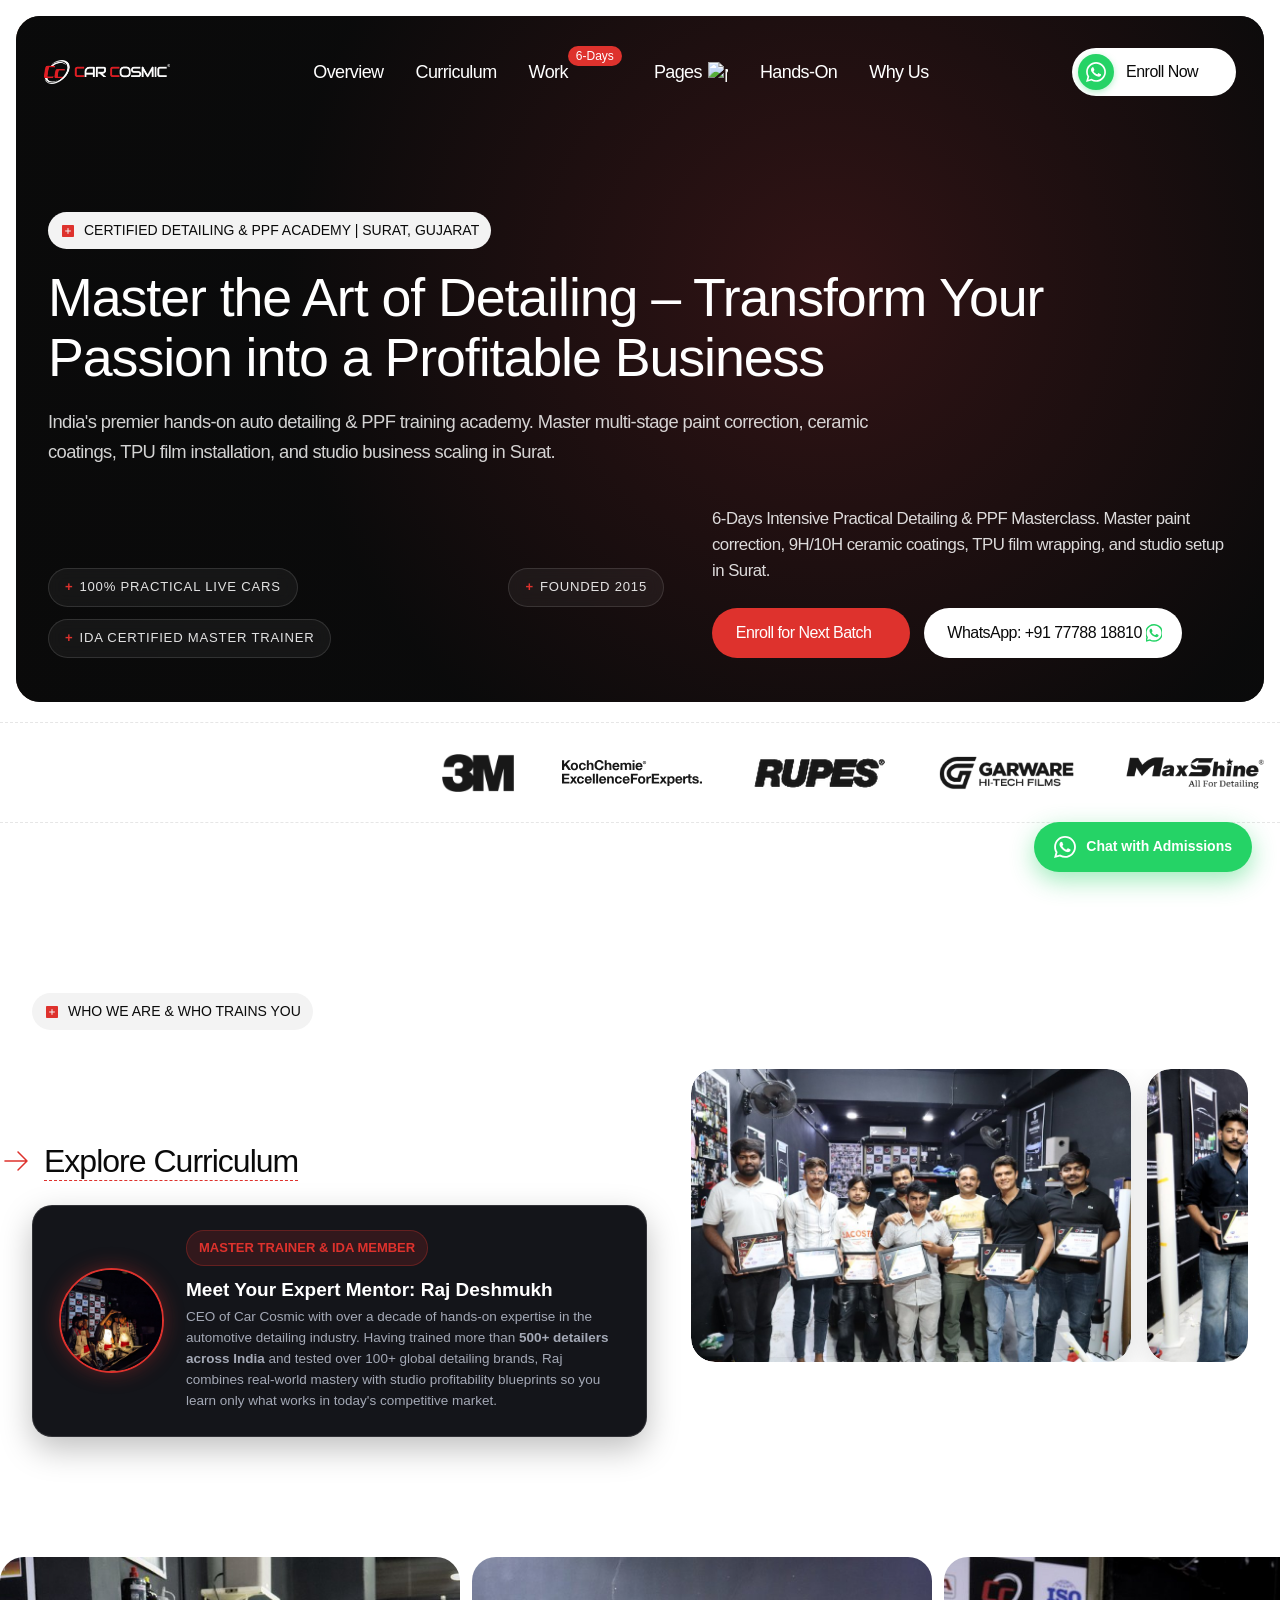
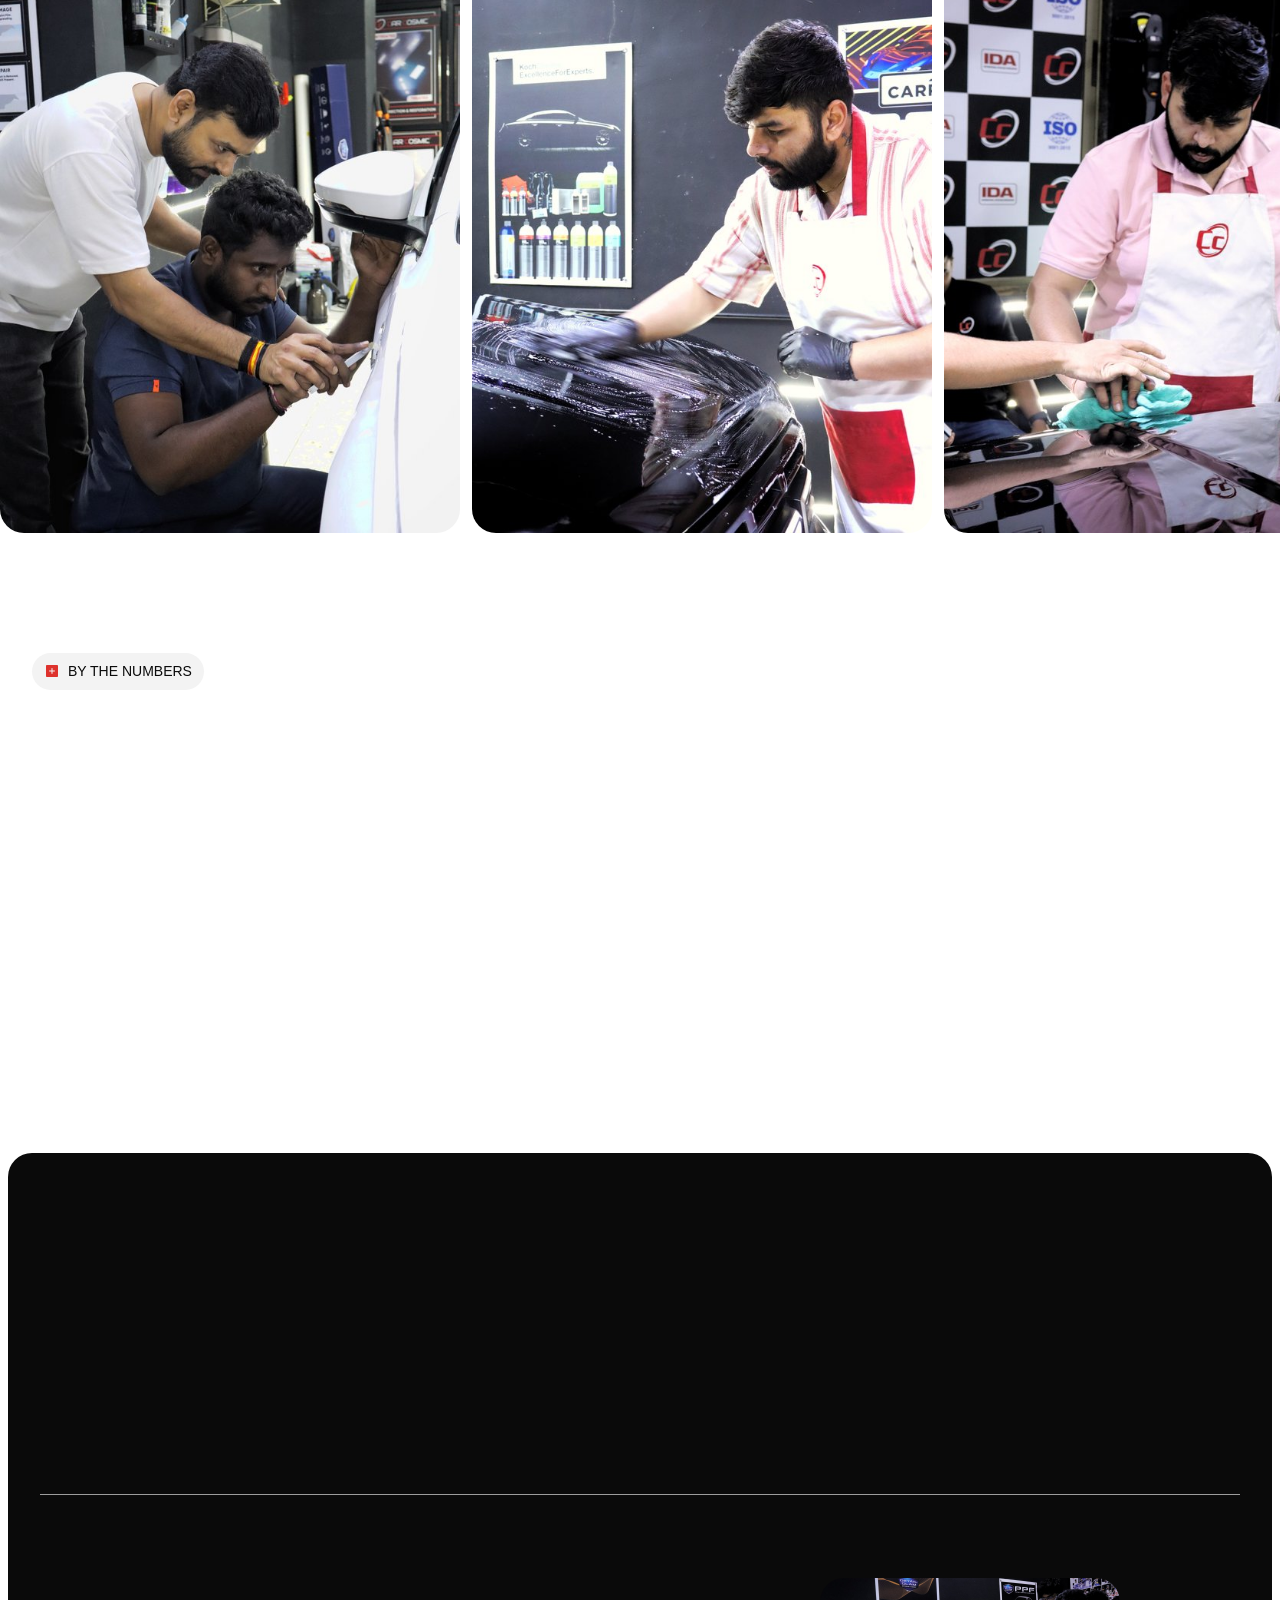
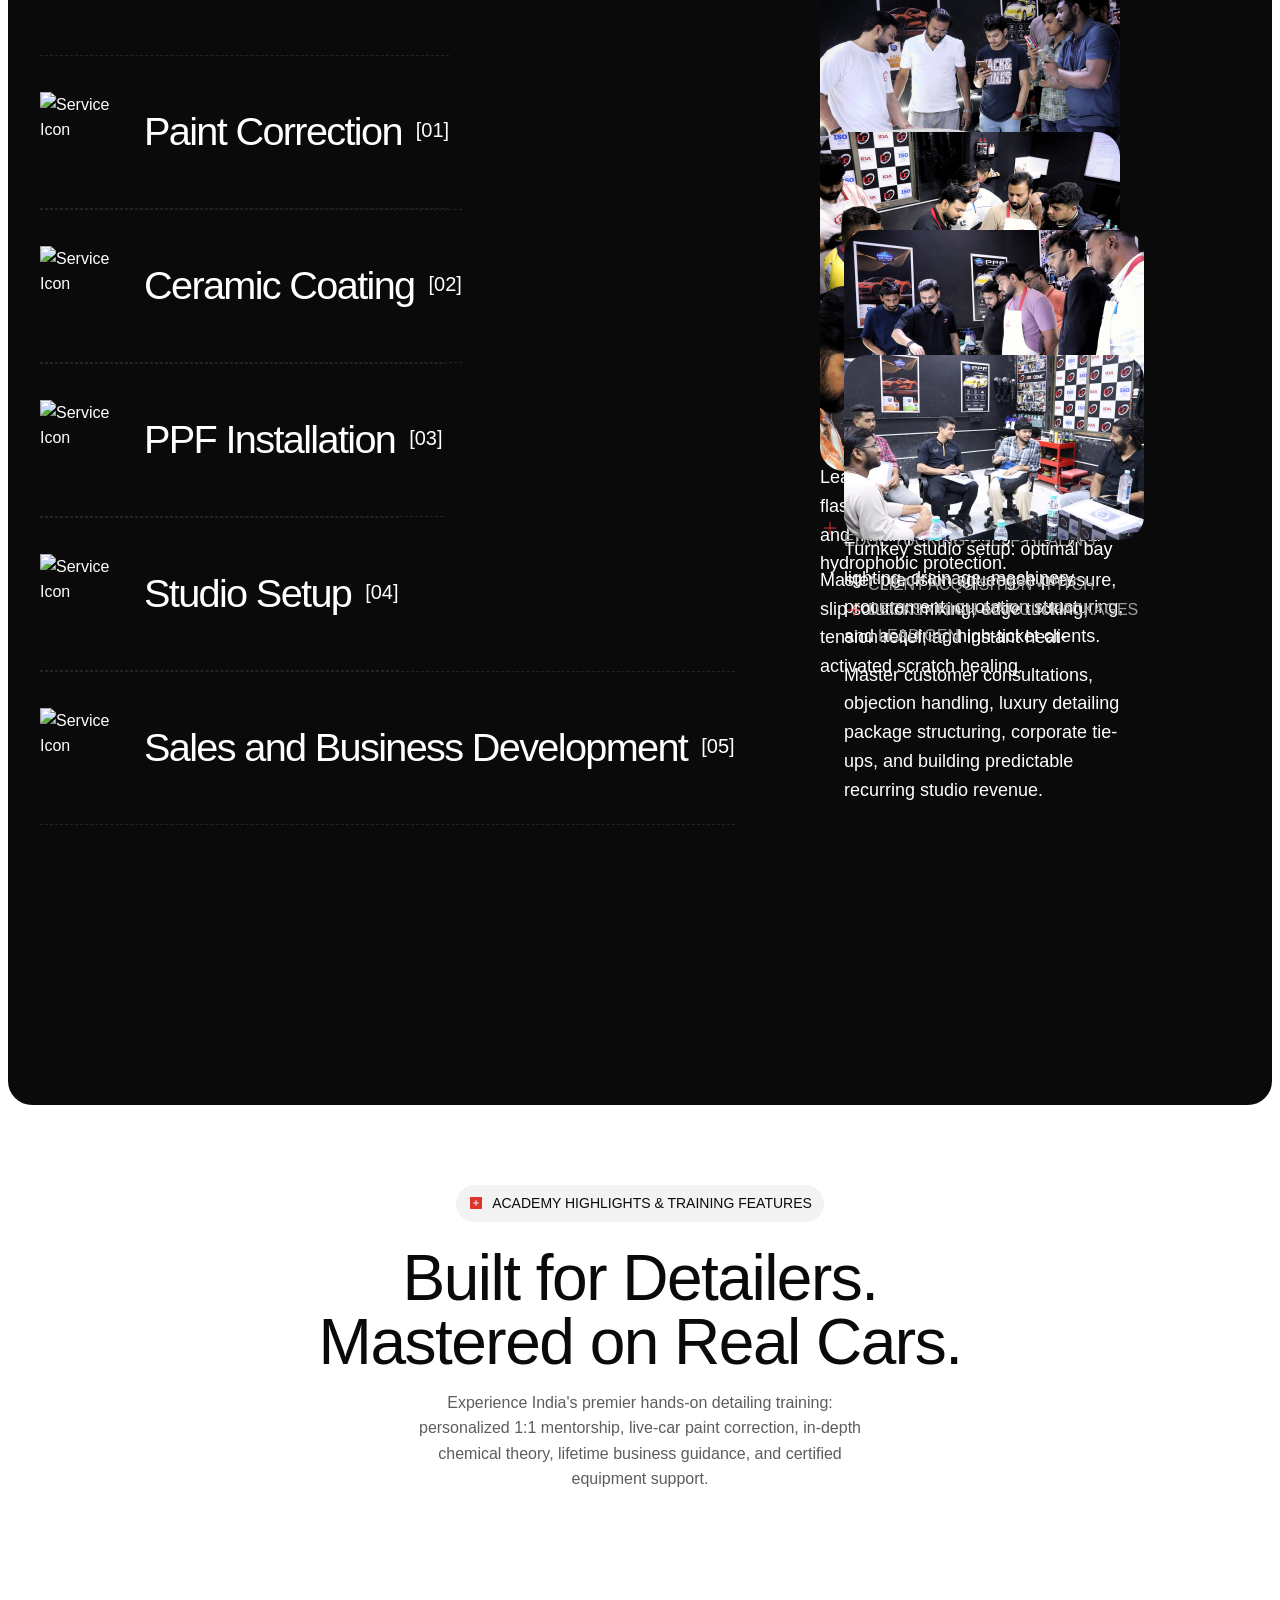
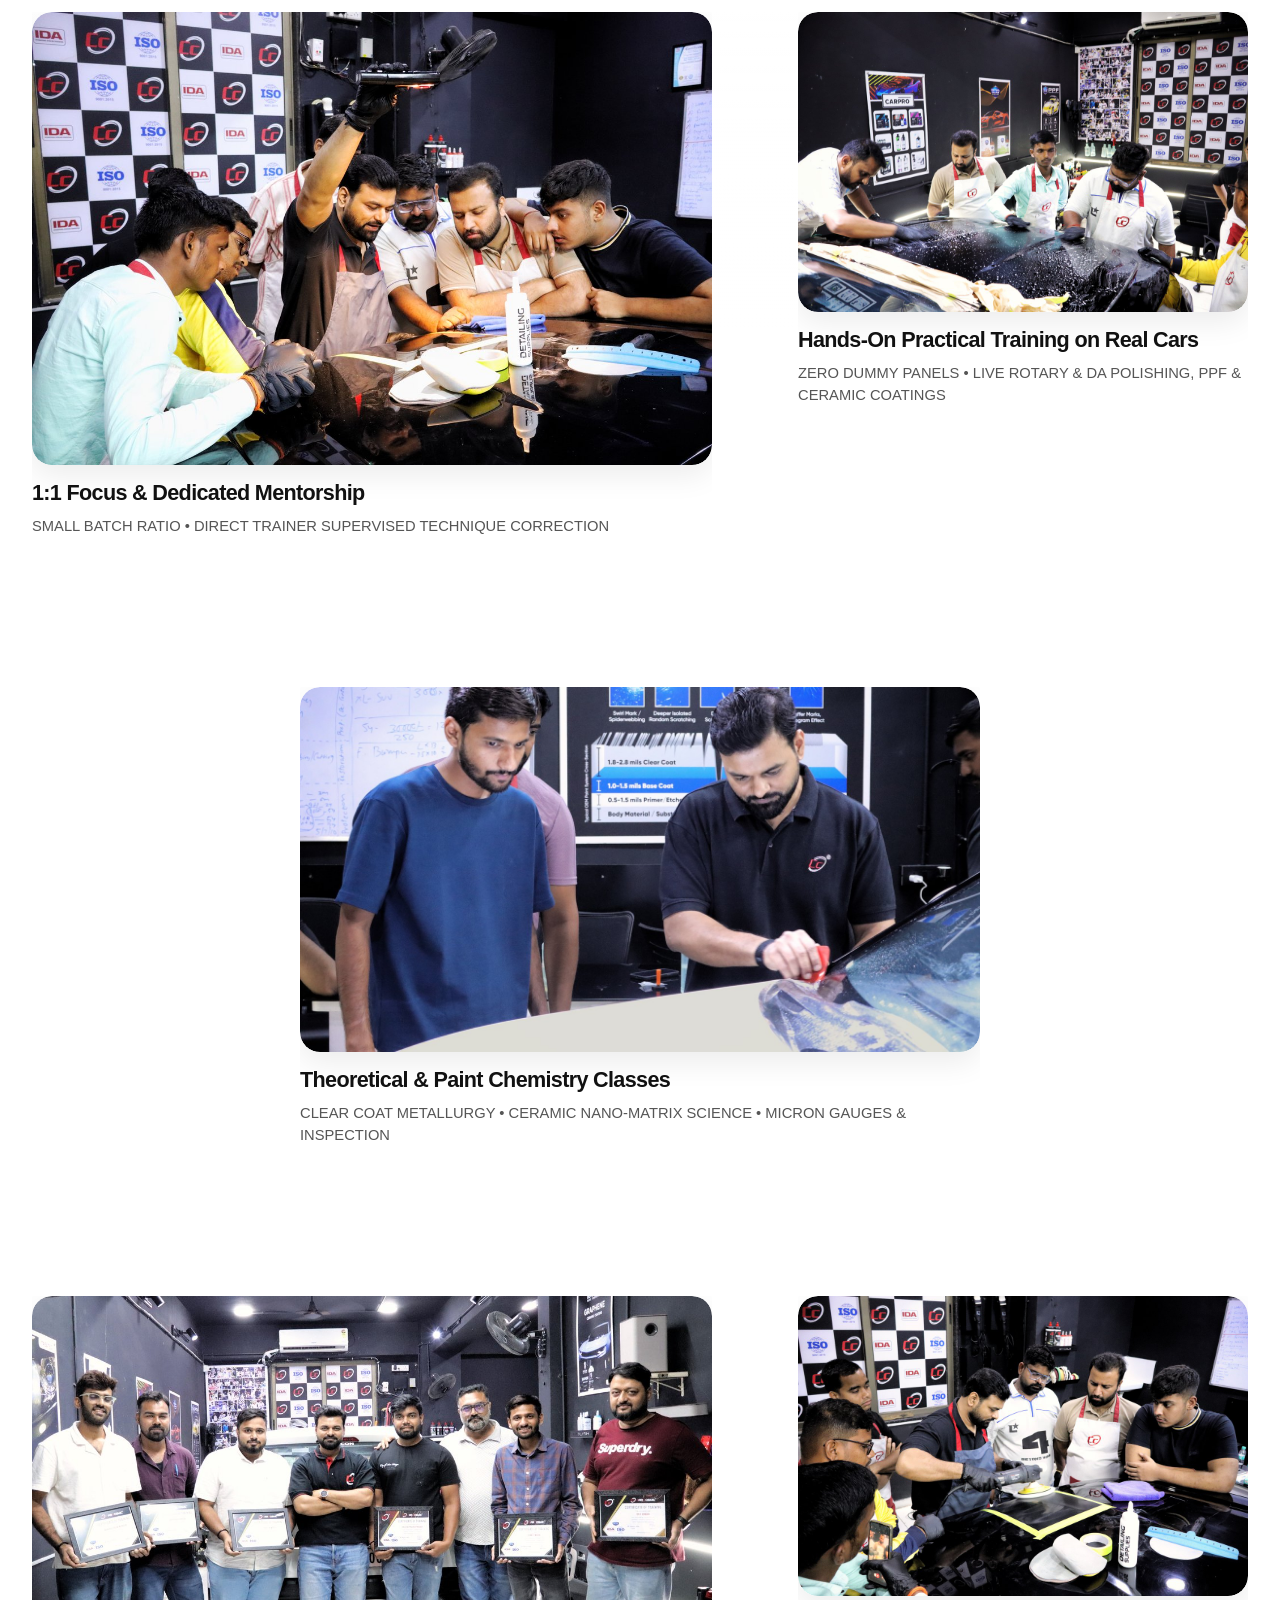
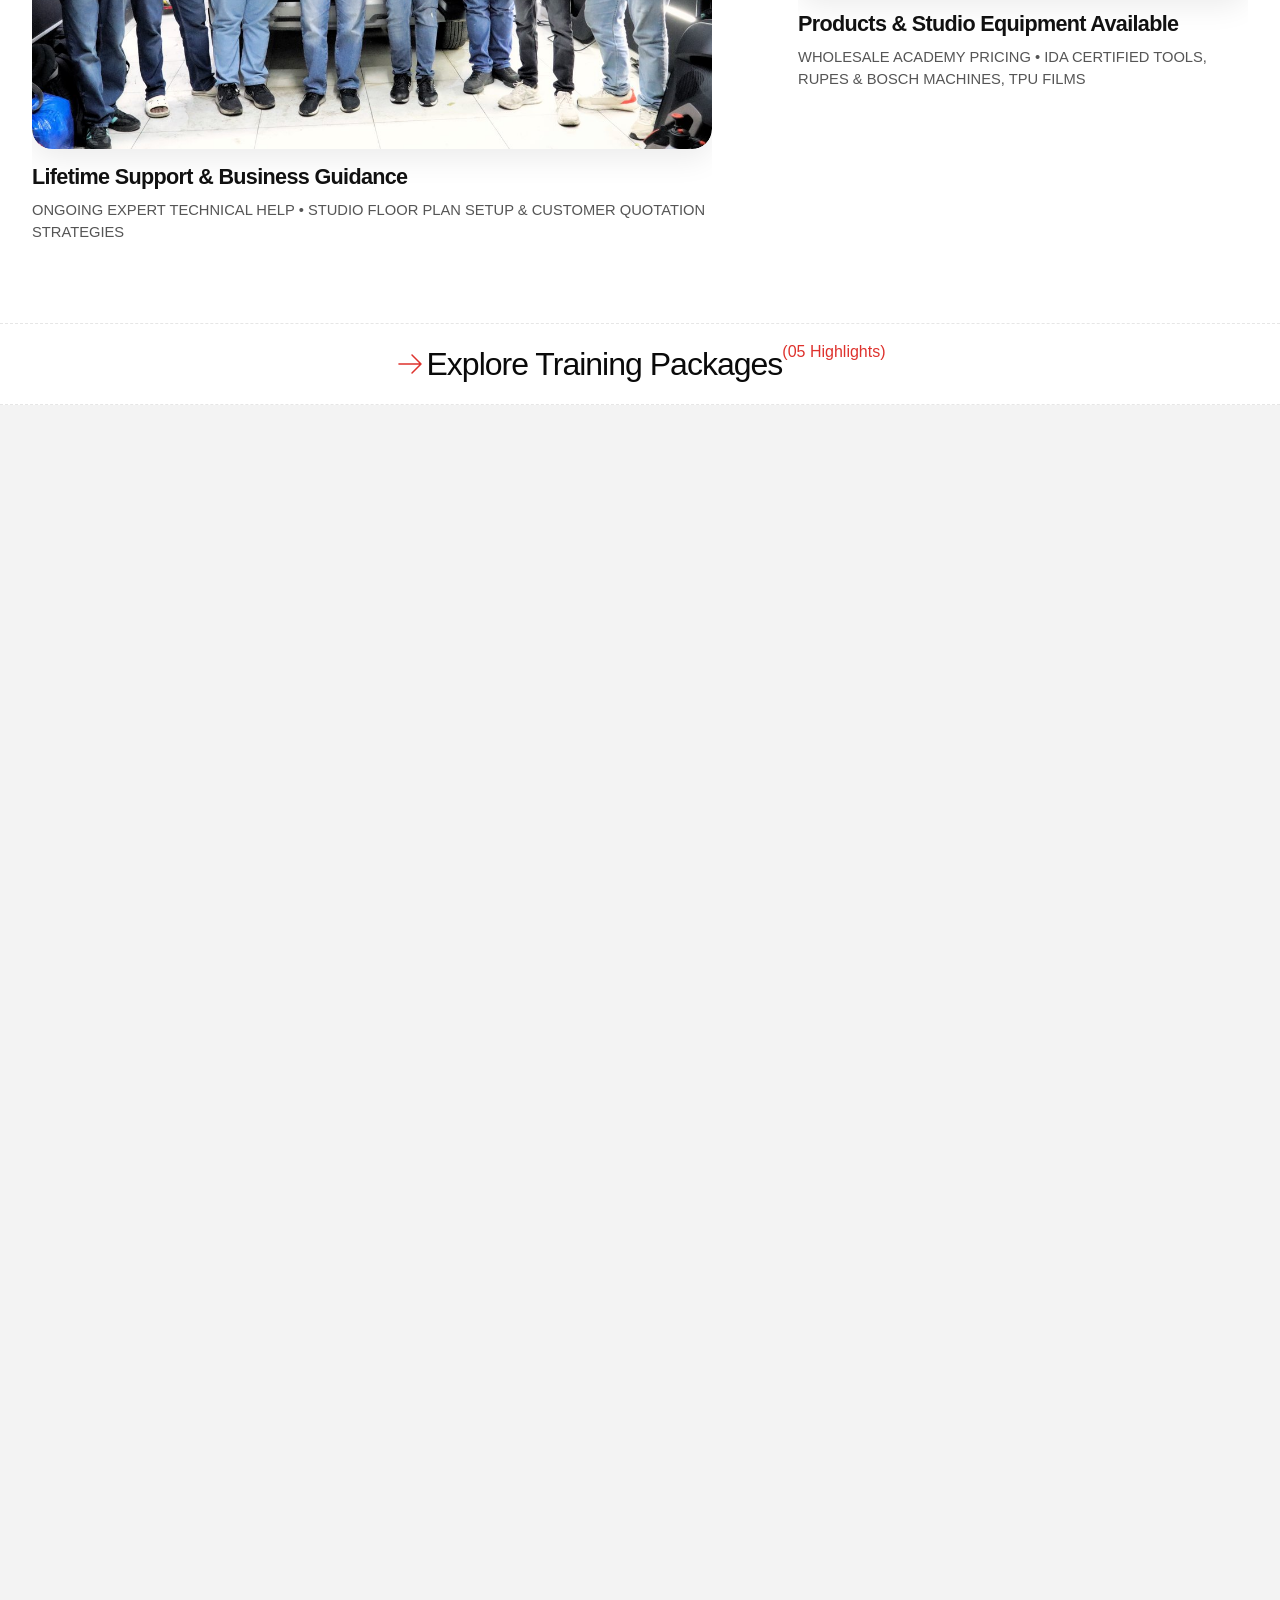
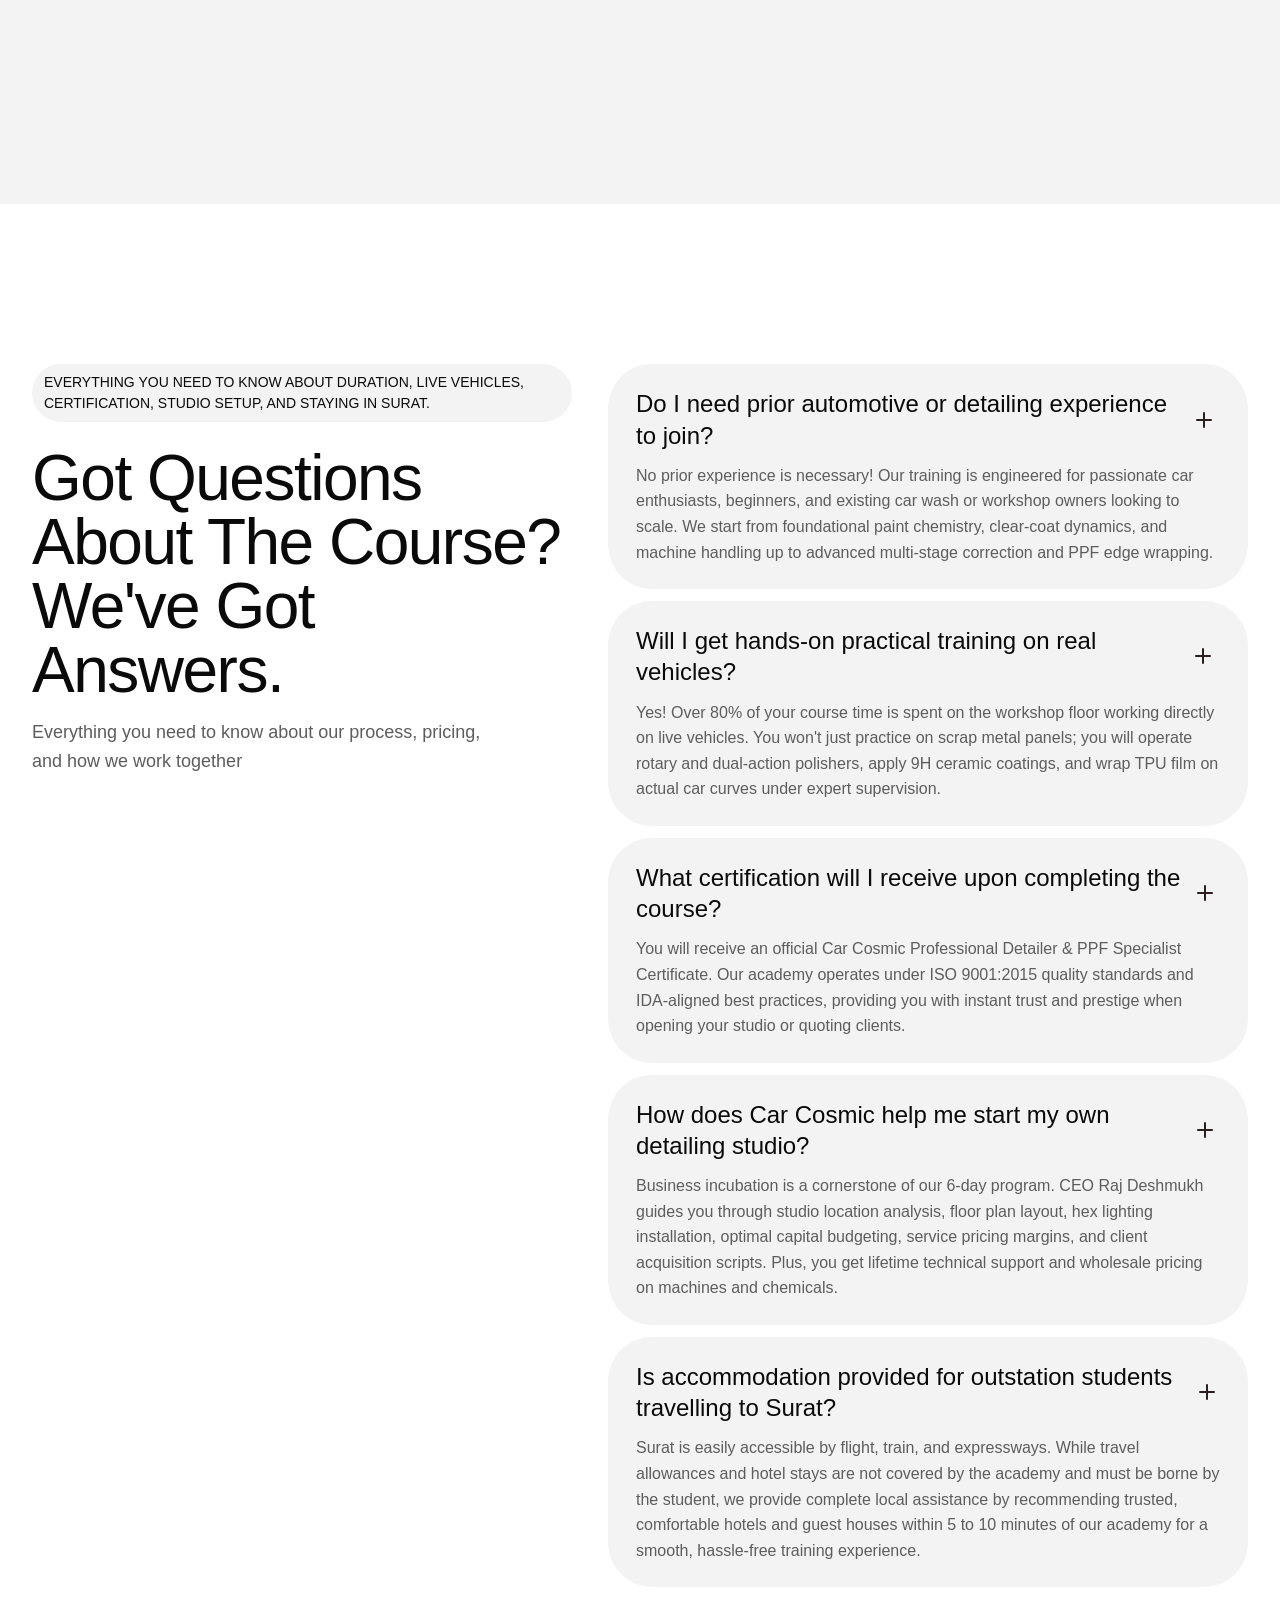
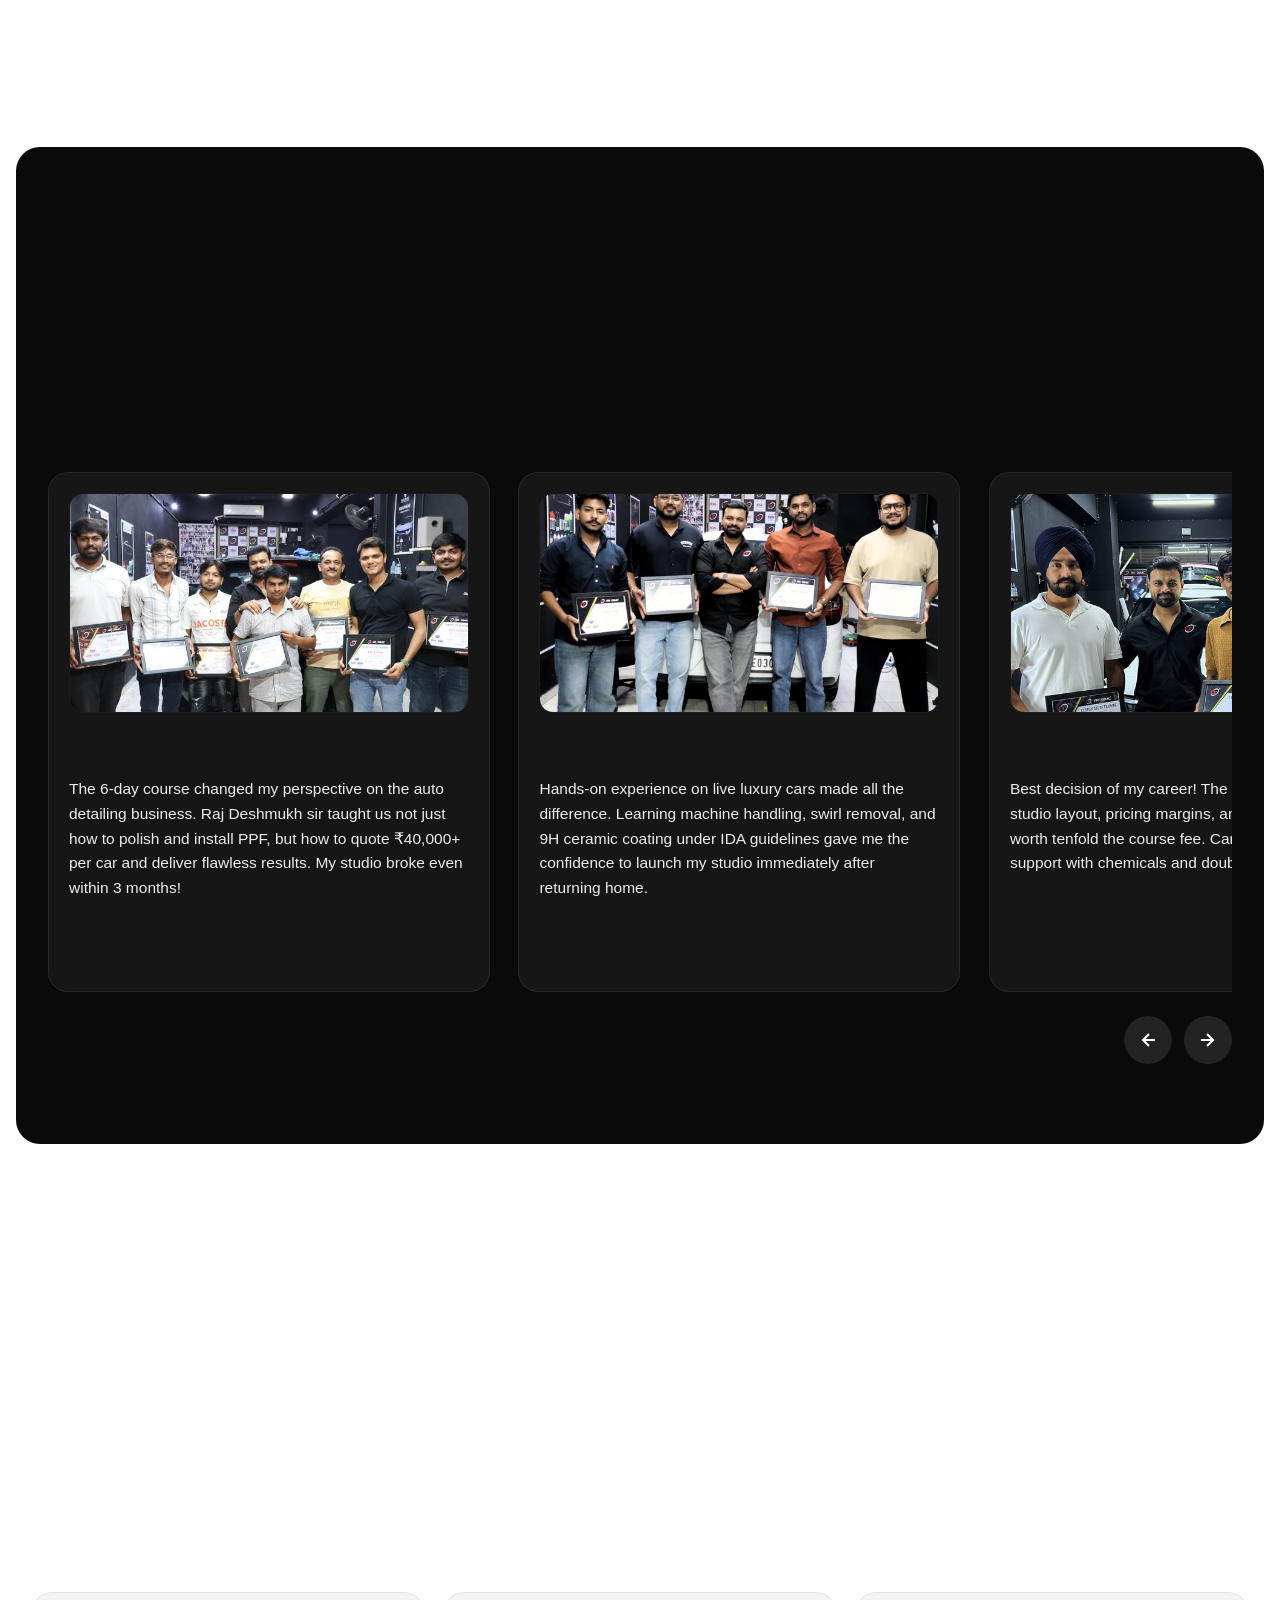
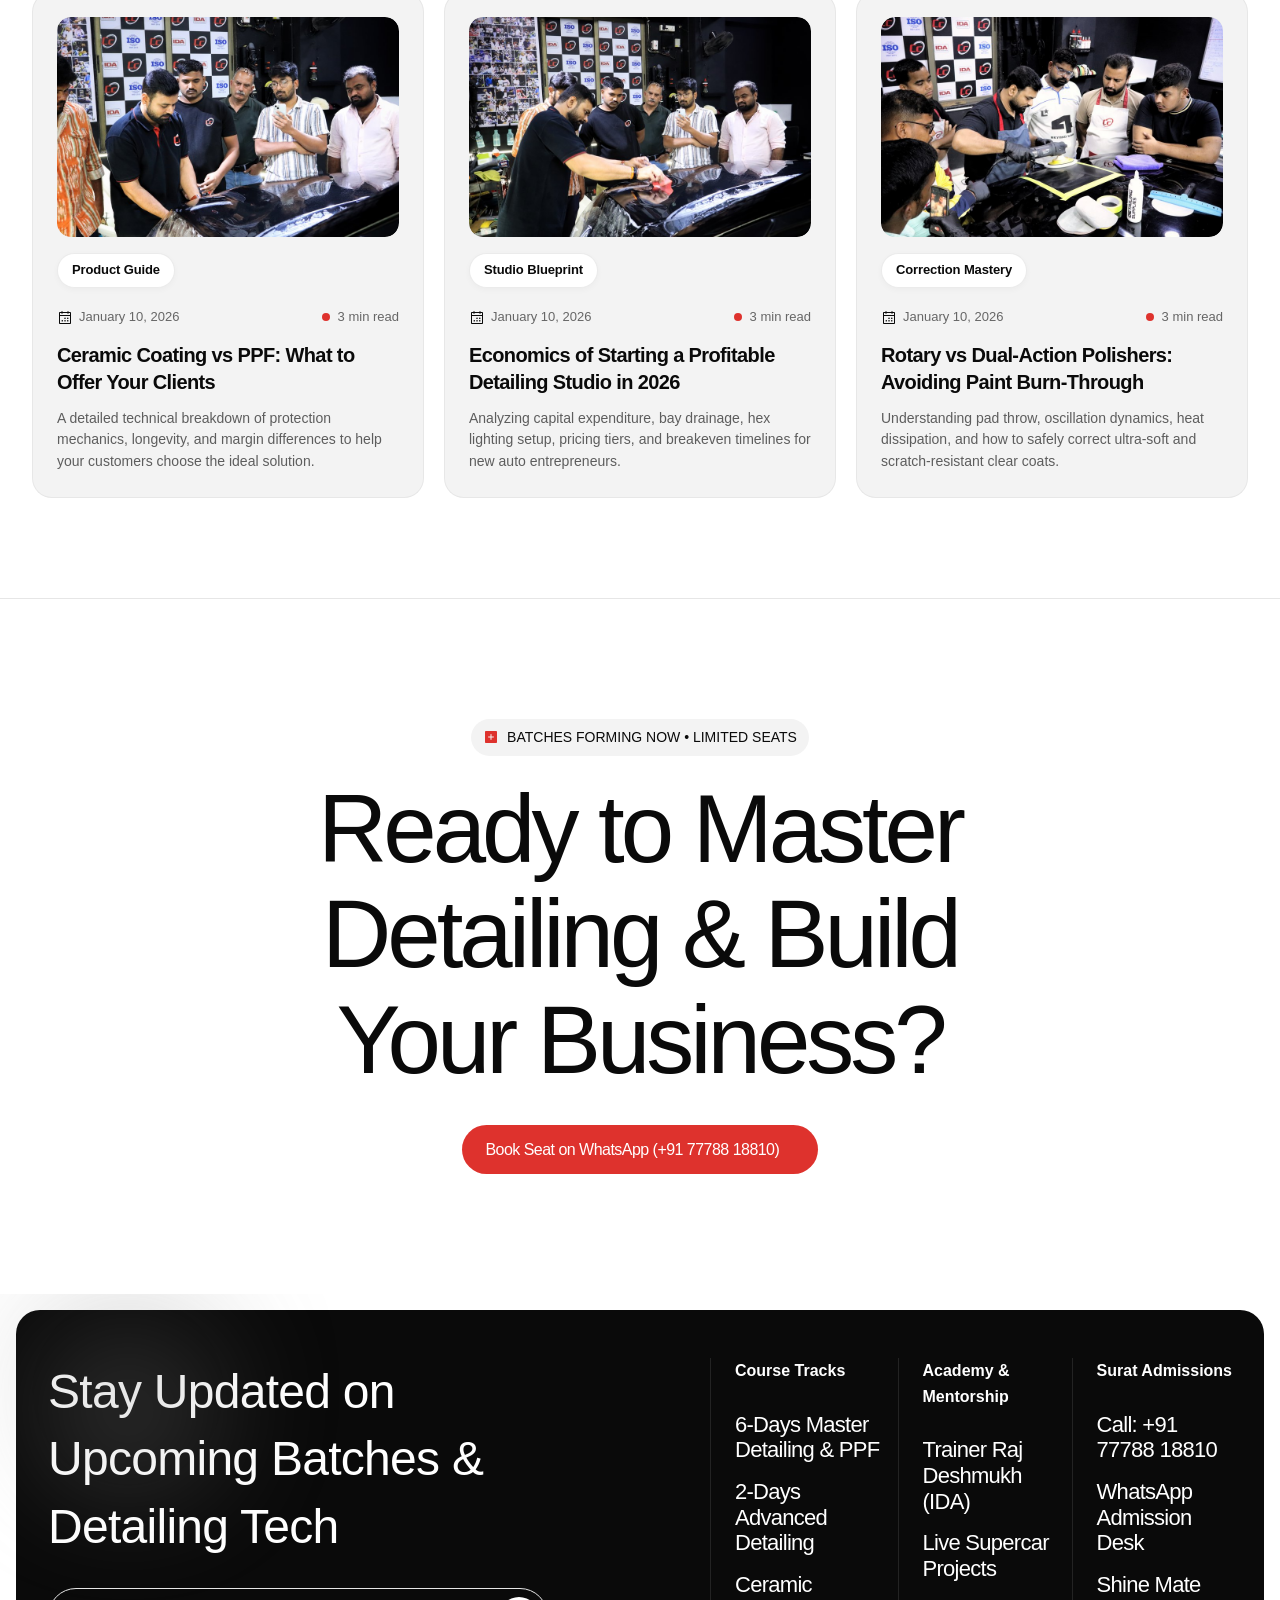
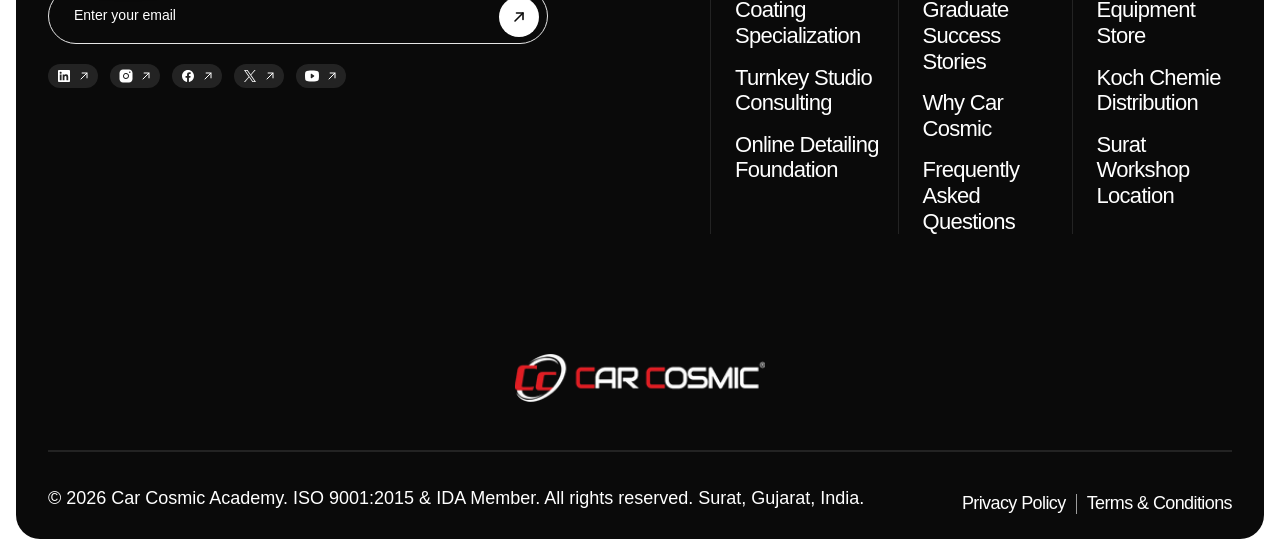
==== commit d7083af3: "Re-arrange the Course Structure , Updated Most Popular Tag, Removed the Prices" ====
--- a/index.html
+++ b/index.html
@@ -2440,8 +2440,8 @@
                 <div class="w-tab-pane w--tab-active" data-w-tab="Tab 1">
                   <div class="pricing-card-block">
                     <div
-                      class="pricing-card-wrapper"
-                      data-w-id="43a4897e-acdd-e1d2-25b7-a2e0dc25869e"
+                      class="pricing-card-wrapper current"
+                      data-w-id="8027a798-c7fd-6bc3-9888-9f87233a322e"
                       style="
                         opacity: 0;
                         filter: blur(5px);
@@ -2473,283 +2473,14 @@
                             </svg>
                           </div>
                         </div>
-                        <div>3-Days Crash Course</div>
+                        <div>
+                          9 Days Complete Detailing &amp; PPF Training Course
+                        </div>
                       </div>
                       <div class="plan-price-wrapper">
-                        <h3 class="heading-style-04 plan-pricing">
-                          ₹25,000 / batch
-                        </h3>
                         <div class="text-s plan-descrip">
-                          Pattern Cutting, Wet PPF Installation , Stretching
-                          &amp; Edge Wrapping
-                        </div>
-                      </div>
-                      <div class="plan-list-wrapper">
-                        <div class="plan-list">
-                          <div class="plan-list-icon w-embed">
-                            <svg
-                              fill="none"
-                              height="100%"
-                              viewBox="0 0 24 24"
-                              width="100%"
-                              xmlns="http://www.w3.org/2000/svg"
-                              stroke="#0A0A0A"
-                              stroke-width="1.8"
-                              stroke-linecap="round"
-                              stroke-linejoin="round"
-                            >
-                              <path
-                                d="M7 9V5a1 1 0 0 1 1-1h3a1 1 0 0 1 1 1v4"
-                              />
-                              <path d="M12 5h4l1.5 2.5H12" />
-                              <path d="M11 9h2.5l-1.5 3" />
-                              <path
-                                d="M6 10h8l1.5 10a1.5 1.5 0 0 1-1.5 1.5H6a1.5 1.5 0 0 1-1.5-1.5L6 10z"
-                              />
-                              <line x1="5.2" y1="15" x2="14.8" y2="15" />
-                              <path d="M18.5 4.5l1-1M21 7h2M18.5 9.5l1 1" />
-                            </svg>
-                          </div>
-                          <div>Surface preparation &amp; decontamination</div>
-                        </div>
-                        <div class="plan-list">
-                          <div class="plan-list-icon w-embed">
-                            <svg
-                              fill="none"
-                              height="100%"
-                              viewBox="0 0 24 24"
-                              width="100%"
-                              xmlns="http://www.w3.org/2000/svg"
-                              stroke="#0A0A0A"
-                              stroke-width="1.8"
-                              stroke-linecap="round"
-                              stroke-linejoin="round"
-                            >
-                              <path d="M14.5 3.5l6 6L9 21H3v-6L14.5 3.5z" />
-                              <line x1="12" y1="6" x2="18" y2="12" />
-                              <line x1="3" y1="21" x2="8" y2="16" />
-                              <line
-                                x1="18"
-                                y1="18"
-                                x2="22"
-                                y2="18"
-                                stroke-dasharray="1.5 1.5"
-                              />
-                            </svg>
-                          </div>
-                          <div>PPF cutting &amp; pattern alignment</div>
-                        </div>
-                        <div class="plan-list">
-                          <div class="plan-list-icon w-embed">
-                            <svg
-                              fill="none"
-                              height="100%"
-                              viewBox="0 0 24 24"
-                              width="100%"
-                              xmlns="http://www.w3.org/2000/svg"
-                              stroke="#0A0A0A"
-                              stroke-width="1.8"
-                              stroke-linecap="round"
-                              stroke-linejoin="round"
-                            >
-                              <path d="M2 5h20l-2 5H4L2 5z" />
-                              <path d="M9 10v3a3 3 0 0 0 6 0v-3" />
-                              <path
-                                d="M6 19c0 1.5 1.3 2.5 2.5 2.5S11 20.5 11 19c0-1.8-2.5-4-2.5-4S6 17.2 6 19z"
-                              />
-                              <path
-                                d="M15 18c0 1.2 1 2 2 2s2-.8 2-2c0-1.5-2-3-2-3s-2 1.5-2 3z"
-                              />
-                            </svg>
-                          </div>
-                          <div>Wet installation techniques</div>
-                        </div>
-                        <div class="plan-list">
-                          <div class="plan-list-icon w-embed">
-                            <svg
-                              fill="none"
-                              height="100%"
-                              viewBox="0 0 24 24"
-                              width="100%"
-                              xmlns="http://www.w3.org/2000/svg"
-                              stroke="#0A0A0A"
-                              stroke-width="1.8"
-                              stroke-linecap="round"
-                              stroke-linejoin="round"
-                            >
-                              <path d="M4 5h8a5 5 0 0 1 5 5v9" />
-                              <path d="M4 10h5a3 3 0 0 1 3 3v6" />
-                              <path d="M18 16l3 3-3 3" />
-                              <path d="M13 18l-2 2 2 2" />
-                            </svg>
-                          </div>
-                          <div>Edge wrapping &amp; finishing</div>
-                        </div>
-                        <div class="plan-list">
-                          <div class="plan-list-icon w-embed">
-                            <svg
-                              fill="none"
-                              height="100%"
-                              viewBox="0 0 24 24"
-                              width="100%"
-                              xmlns="http://www.w3.org/2000/svg"
-                              stroke="#0A0A0A"
-                              stroke-width="1.8"
-                              stroke-linecap="round"
-                              stroke-linejoin="round"
-                            >
-                              <line x1="3" y1="19" x2="21" y2="19" />
-                              <ellipse cx="9" cy="14" rx="4" ry="3.5" />
-                              <path d="M8 12.5a1.5 1.5 0 0 1 1.5-1.5" />
-                              <path d="M14 6l5 5-2 2-5-5 2-2z" />
-                              <line x1="12" y1="13" x2="7" y2="18" />
-                              <line x1="5" y1="9" x2="3" y2="7" />
-                              <line x1="9" y1="6" x2="9" y2="3" />
-                            </svg>
-                          </div>
-                          <div>Bubble &amp; contamination removal</div>
-                        </div>
-                        <div class="plan-list">
-                          <div class="plan-list-icon w-embed">
-                            <svg
-                              fill="none"
-                              height="100%"
-                              viewBox="0 0 24 24"
-                              width="100%"
-                              xmlns="http://www.w3.org/2000/svg"
-                              stroke="#0A0A0A"
-                              stroke-width="1.8"
-                              stroke-linecap="round"
-                              stroke-linejoin="round"
-                            >
-                              <path d="M3 20h18" />
-                              <path d="M5 16l5-5 4 4 6-7" />
-                              <polyline points="15 8 20 8 20 13" />
-                              <circle cx="5" cy="16" r="1.2" fill="#0A0A0A" />
-                              <circle cx="10" cy="11" r="1.2" fill="#0A0A0A" />
-                              <circle cx="14" cy="15" r="1.2" fill="#0A0A0A" />
-                              <circle cx="20" cy="8" r="1.2" fill="#0A0A0A" />
-                            </svg>
-                          </div>
-                          <div>Business Development &amp; Strategy</div>
-                        </div>
-                        <div class="plan-list last">
-                          <div class="plan-list-icon w-embed">
-                            <svg
-                              fill="none"
-                              height="100%"
-                              viewBox="0 0 24 24"
-                              width="100%"
-                              xmlns="http://www.w3.org/2000/svg"
-                              stroke="#0A0A0A"
-                              stroke-width="1.8"
-                              stroke-linecap="round"
-                              stroke-linejoin="round"
-                            >
-                              <path
-                                d="M12 2l8 3.5v6c0 5.2-3.4 9.8-8 11-4.6-1.2-8-5.8-8-11v-6L12 2z"
-                              />
-                              <path
-                                d="M9 12.5c-.8-.8-1.5-.8-2 0s-.5 1.8 0 2.5 1.5.8 2.5-.5l3-3.5c1-1.3 2-1.3 2.5-.5s.5 1.8 0 2.5-1.2.8-2 0"
-                              />
-                            </svg>
-                          </div>
-                          <div>Lifetime Support</div>
-                        </div>
-                      </div>
-                      <div class="button-wrapper plan">
-                        <a
-                          button=""
-                          class="button w-variant-0afcdd19-eb50-e1f9-3d3e-f646198b35fd w-inline-block"
-                          data-w-id="877971b2-5444-b241-dcab-a427d085286b"
-                          data-wf--button--variant="v4"
-                          href="https://wa.me/917778818810?text=Hi%20CarCosmic,%20I%20am%20interested%20in%203-Days%20Crash%20Course"
-                          target="_blank"
-                          ><div class="button-content-block">
-                            <div
-                              class="button-inner w-variant-0afcdd19-eb50-e1f9-3d3e-f646198b35fd"
-                            >
-                              <div class="button-text-wrapper">
-                                <div button-text="" class="button-text">
-                                  Enroll in 3-Days Course
-                                </div>
-                              </div>
-                              <div
-                                class="button-icon-wrapper w-variant-0afcdd19-eb50-e1f9-3d3e-f646198b35fd"
-                              >
-                                <img
-                                  alt=""
-                                  class="button-icon"
-                                  loading="lazy"
-                                  src="https://cdn.prod.website-files.com/6964d4f3b5db71495b89316b/697610b7c9049169d427601a_Button%20Icon%20White.svg"
-                                />
-                              </div>
-                            </div>
-                            <div
-                              class="button-inner w-variant-0afcdd19-eb50-e1f9-3d3e-f646198b35fd absolute"
-                            >
-                              <div class="button-text-wrapper">
-                                <div button-text="" class="button-text v2-3">
-                                  Enroll in 3-Days Course
-                                </div>
-                              </div>
-                              <div
-                                class="button-icon-wrapper w-variant-0afcdd19-eb50-e1f9-3d3e-f646198b35fd v2-4"
-                              >
-                                <img
-                                  alt=""
-                                  class="button-icon"
-                                  loading="lazy"
-                                  src="https://cdn.prod.website-files.com/6964d4f3b5db71495b89316b/697610b7c9049169d427601a_Button%20Icon%20White.svg"
-                                />
-                              </div>
-                            </div></div
-                        ></a>
-                      </div>
-                    </div>
-                    <div
-                      class="pricing-card-wrapper current current"
-                      data-w-id="071ac067-b417-e113-6fcd-fa05cc75617d"
-                      style="
-                        filter: blur(5px);
-                        -webkit-transform: translate3d(0, 50px, 0)
-                          scale3d(1, 1, 1) rotateX(0) rotateY(0) rotateZ(0)
-                          skew(0, 0);
-                        -moz-transform: translate3d(0, 50px, 0) scale3d(1, 1, 1)
-                          rotateX(0) rotateY(0) rotateZ(0) skew(0, 0);
-                        -ms-transform: translate3d(0, 50px, 0) scale3d(1, 1, 1)
-                          rotateX(0) rotateY(0) rotateZ(0) skew(0, 0);
-                        transform: translate3d(0, 50px, 0) scale3d(1, 1, 1)
-                          rotateX(0) rotateY(0) rotateZ(0) skew(0, 0);
-                        opacity: 0;
-                      "
-                    >
-                      <div class="plan-badge">
-                        <div class="badge-icon-wrp">
-                          <div class="badge-icon w-embed">
-                            <svg
-                              fill="none"
-                              height="100%"
-                              viewbox="0 0 16 16"
-                              width="100%"
-                              xmlns="http://www.w3.org/2000/svg"
-                            >
-                              <path
-                                d="M9.5 7.5H8.5V3.5H9C9.53043 3.5 10.0391 3.71071 10.4142 4.08579C10.7893 4.46086 11 4.96957 11 5.5C11 5.63261 11.0527 5.75979 11.1464 5.85355C11.2402 5.94732 11.3674 6 11.5 6C11.6326 6 11.7598 5.94732 11.8536 5.85355C11.9473 5.75979 12 5.63261 12 5.5C11.9992 4.7046 11.6828 3.94202 11.1204 3.37959C10.558 2.81716 9.7954 2.50083 9 2.5H8.5V1.5C8.5 1.36739 8.44732 1.24021 8.35355 1.14645C8.25979 1.05268 8.13261 1 8 1C7.86739 1 7.74021 1.05268 7.64645 1.14645C7.55268 1.24021 7.5 1.36739 7.5 1.5V2.5H7C6.20435 2.5 5.44129 2.81607 4.87868 3.37868C4.31607 3.94129 4 4.70435 4 5.5C4 6.29565 4.31607 7.05871 4.87868 7.62132C5.44129 8.18393 6.20435 8.5 7 8.5H7.5V12.5H6.5C5.96957 12.5 5.46086 12.2893 5.08579 11.9142C4.71071 11.5391 4.5 11.0304 4.5 10.5C4.5 10.3674 4.44732 10.2402 4.35355 10.1464C4.25979 10.0527 4.13261 10 4 10C3.86739 10 3.74021 10.0527 3.64645 10.1464C3.55268 10.2402 3.5 10.3674 3.5 10.5C3.50083 11.2954 3.81716 12.058 4.37959 12.6204C4.94202 13.1828 5.7046 13.4992 6.5 13.5H7.5V14.5C7.5 14.6326 7.55268 14.7598 7.64645 14.8536C7.74021 14.9473 7.86739 15 8 15C8.13261 15 8.25979 14.9473 8.35355 14.8536C8.44732 14.7598 8.5 14.6326 8.5 14.5V13.5H9.5C10.2956 13.5 11.0587 13.1839 11.6213 12.6213C12.1839 12.0587 12.5 11.2956 12.5 10.5C12.5 9.70435 12.1839 8.94129 11.6213 8.37868C11.0587 7.81607 10.2956 7.5 9.5 7.5ZM7 7.5C6.46957 7.5 5.96086 7.28929 5.58579 6.91421C5.21071 6.53914 5 6.03043 5 5.5C5 4.96957 5.21071 4.46086 5.58579 4.08579C5.96086 3.71071 6.46957 3.5 7 3.5H7.5V7.5H7ZM9.5 12.5H8.5V8.5H9.5C10.0304 8.5 10.5391 8.71071 10.9142 9.08579C11.2893 9.46086 11.5 9.96957 11.5 10.5C11.5 11.0304 11.2893 11.5391 10.9142 11.9142C10.5391 12.2893 10.0304 12.5 9.5 12.5Z"
-                                fill="#DE322D"
-                              ></path>
-                            </svg>
-                          </div>
-                        </div>
-                        <div>6-Days Detailing &amp; PPF Intro</div>
-                      </div>
-                      <div class="plan-price-wrapper">
-                        <h3 class="heading-style-04 plan-pricing">
-                          ₹50,000 / batch
-                        </h3>
-                        <div class="text-s plan-descrip">
-                          Fast-track Fundamental Course for a Strong Foundation
-                          &amp; Business
+                          Comprehensive Detailing and Complete PPF Application
+                          Training
                         </div>
                       </div>
                       <div class="plan-list-wrapper">
@@ -2909,7 +2640,7 @@
                               />
                             </svg>
                           </div>
-                          <div>Paint Protection Film (1 Panel)</div>
+                          <div>Paint Protection Film</div>
                         </div>
                         <div class="plan-list">
                           <div class="plan-list-icon w-embed">
@@ -2990,13 +2721,13 @@
                           class="button w-variant-6ef09bf5-f56d-1326-4986-0831def13907 w-inline-block"
                           data-w-id="877971b2-5444-b241-dcab-a427d085286b"
                           data-wf--button--variant="v2"
-                          href="https://wa.me/917778818810?text=Hi%20CarCosmic,%20I%20am%20interested%20in%206-Days%20Detailing%20%26%20PPF%20Intro"
+                          href="https://wa.me/917778818810?text=Hi%20CarCosmic,%20I%20am%20interested%20in%209-Days%20Complete%20Detailing%20%26%20PPF%20Training%20Course"
                           target="_blank"
                           ><div class="button-content-block">
                             <div class="button-inner">
                               <div class="button-text-wrapper">
                                 <div button-text="" class="button-text">
-                                  Enroll in 6-Days Course
+                                  Enroll in 9-Days Masterclass
                                 </div>
                               </div>
                               <div class="button-icon-wrapper">
@@ -3011,7 +2742,7 @@
                             <div class="button-inner absolute">
                               <div class="button-text-wrapper">
                                 <div button-text="" class="button-text v2-3">
-                                  Enroll in 6-Days Course
+                                  Enroll in 9-Days Masterclass
                                 </div>
                               </div>
                               <div class="button-icon-wrapper v2-4">
@@ -3029,7 +2760,201 @@
                     </div>
                     <div
                       class="pricing-card-wrapper"
-                      data-w-id="8027a798-c7fd-6bc3-9888-9f87233a322e"
+                      data-w-id="071ac067-b417-e113-6fcd-fa05cc75617d"
+                      style="
+                        filter: blur(5px);
+                        -webkit-transform: translate3d(0, 50px, 0)
+                          scale3d(1, 1, 1) rotateX(0) rotateY(0) rotateZ(0)
+                          skew(0, 0);
+                        -moz-transform: translate3d(0, 50px, 0) scale3d(1, 1, 1)
+                          rotateX(0) rotateY(0) rotateZ(0) skew(0, 0);
+                        -ms-transform: translate3d(0, 50px, 0) scale3d(1, 1, 1)
+                          rotateX(0) rotateY(0) rotateZ(0) skew(0, 0);
+                        transform: translate3d(0, 50px, 0) scale3d(1, 1, 1)
+                          rotateX(0) rotateY(0) rotateZ(0) skew(0, 0);
+                        opacity: 0;
+                      "
+                    >
+                      <div class="plan-badge">
+                        <div class="badge-icon-wrp">
+                          <div class="badge-icon w-embed">
+                            <svg
+                              fill="none"
+                              height="100%"
+                              viewbox="0 0 16 16"
+                              width="100%"
+                              xmlns="http://www.w3.org/2000/svg"
+                            >
+                              <path
+                                d="M9.5 7.5H8.5V3.5H9C9.53043 3.5 10.0391 3.71071 10.4142 4.08579C10.7893 4.46086 11 4.96957 11 5.5C11 5.63261 11.0527 5.75979 11.1464 5.85355C11.2402 5.94732 11.3674 6 11.5 6C11.6326 6 11.7598 5.94732 11.8536 5.85355C11.9473 5.75979 12 5.63261 12 5.5C11.9992 4.7046 11.6828 3.94202 11.1204 3.37959C10.558 2.81716 9.7954 2.50083 9 2.5H8.5V1.5C8.5 1.36739 8.44732 1.24021 8.35355 1.14645C8.25979 1.05268 8.13261 1 8 1C7.86739 1 7.74021 1.05268 7.64645 1.14645C7.55268 1.24021 7.5 1.36739 7.5 1.5V2.5H7C6.20435 2.5 5.44129 2.81607 4.87868 3.37868C4.31607 3.94129 4 4.70435 4 5.5C4 6.29565 4.31607 7.05871 4.87868 7.62132C5.44129 8.18393 6.20435 8.5 7 8.5H7.5V12.5H6.5C5.96957 12.5 5.46086 12.2893 5.08579 11.9142C4.71071 11.5391 4.5 11.0304 4.5 10.5C4.5 10.3674 4.44732 10.2402 4.35355 10.1464C4.25979 10.0527 4.13261 10 4 10C3.86739 10 3.74021 10.0527 3.64645 10.1464C3.55268 10.2402 3.5 10.3674 3.5 10.5C3.50083 11.2954 3.81716 12.058 4.37959 12.6204C4.94202 13.1828 5.7046 13.4992 6.5 13.5H7.5V14.5C7.5 14.6326 7.55268 14.7598 7.64645 14.8536C7.74021 14.9473 7.86739 15 8 15C8.13261 15 8.25979 14.9473 8.35355 14.8536C8.44732 14.7598 8.5 14.6326 8.5 14.5V13.5H9.5C10.2956 13.5 11.0587 13.1839 11.6213 12.6213C12.1839 12.0587 12.5 11.2956 12.5 10.5C12.5 9.70435 12.1839 8.94129 11.6213 8.37868C11.0587 7.81607 10.2956 7.5 9.5 7.5ZM7 7.5C6.46957 7.5 5.96086 7.28929 5.58579 6.91421C5.21071 6.53914 5 6.03043 5 5.5C5 4.96957 5.21071 4.46086 5.58579 4.08579C5.96086 3.71071 6.46957 3.5 7 3.5H7.5V7.5H7ZM9.5 12.5H8.5V8.5H9.5C10.0304 8.5 10.5391 8.71071 10.9142 9.08579C11.2893 9.46086 11.5 9.96957 11.5 10.5C11.5 11.0304 11.2893 11.5391 10.9142 11.9142C10.5391 12.2893 10.0304 12.5 9.5 12.5Z"
+                                fill="#DE322D"
+                              ></path>
+                            </svg>
+                          </div>
+                        </div>
+                        <div>6-Days Detailing &amp; PPF Intro</div>
+                      </div>
+                      <div class="plan-price-wrapper">
+                        <div class="text-s plan-descrip">
+                          Fast-track Fundamental Course for a Strong Foundation
+                          &amp; Business
+                        </div>
+                      </div>
+                      <div class="plan-list-wrapper">
+                        <div class="plan-list">
+                          <div class="plan-list-icon w-embed">
+                            <svg fill="none" height="100%" viewBox="0 0 24 24" width="100%" xmlns="http://www.w3.org/2000/svg" stroke="#0A0A0A" stroke-width="1.8" stroke-linecap="round" stroke-linejoin="round">
+                              <path d="M7 9V5a1 1 0 0 1 1-1h3a1 1 0 0 1 1 1v4" />
+                              <path d="M12 5h4l1.5 2.5H12" />
+                              <path d="M11 9h2.5l-1.5 3" />
+                              <path d="M6 10h8l1.5 10a1.5 1.5 0 0 1-1.5 1.5H6a1.5 1.5 0 0 1-1.5-1.5L6 10z" />
+                              <line x1="5.2" y1="15" x2="14.8" y2="15" />
+                              <path d="M18.5 4.5l1-1M21 7h2M18.5 9.5l1 1" />
+                            </svg>
+                          </div>
+                          <div>Surface Preparation &amp; Decontamination</div>
+                        </div>
+                        <div class="plan-list">
+                          <div class="plan-list-icon w-embed">
+                            <svg fill="none" height="100%" viewBox="0 0 24 24" width="100%" xmlns="http://www.w3.org/2000/svg" stroke="#0A0A0A" stroke-width="1.8" stroke-linecap="round" stroke-linejoin="round">
+                              <circle cx="8" cy="8" r="4" />
+                              <circle cx="8" cy="8" r="1.5" fill="#0A0A0A" />
+                              <path d="M8 2v2M8 12v2M2 8h2M12 8h2" />
+                              <path d="M14 14l6 6m-2-6l2 2-4 4-2-2 4-4z" />
+                              <line x1="17" y1="11" x2="21" y2="15" />
+                            </svg>
+                          </div>
+                          <div>Multi-Stage Machine Polishing</div>
+                        </div>
+                        <div class="plan-list">
+                          <div class="plan-list-icon w-embed">
+                            <svg fill="none" height="100%" viewBox="0 0 24 24" width="100%" xmlns="http://www.w3.org/2000/svg" stroke="#0A0A0A" stroke-width="1.8" stroke-linecap="round" stroke-linejoin="round">
+                              <rect x="2.5" y="3" width="19" height="7.5" rx="1.5" />
+                              <line x1="6" y1="7" x2="11" y2="7" />
+                              <circle cx="18" cy="7" r="1" fill="#0A0A0A" />
+                              <path d="M5 14c1.5 1.5 3 1.5 4.5 0s3-1.5 4.5 0 3 1.5 4.5 0" />
+                              <path d="M5 18c1.5 1.5 3 1.5 4.5 0s3-1.5 4.5 0 3 1.5 4.5 0" />
+                              <path d="M20 13v2m-1-1h2" />
+                            </svg>
+                          </div>
+                          <div>Interior Deep Cleansing &amp; Sanitization</div>
+                        </div>
+                        <div class="plan-list">
+                          <div class="plan-list-icon w-embed">
+                            <svg fill="none" height="100%" viewBox="0 0 24 24" width="100%" xmlns="http://www.w3.org/2000/svg" stroke="#0A0A0A" stroke-width="1.8" stroke-linecap="round" stroke-linejoin="round">
+                              <path d="M3 18l3-11a2 2 0 0 1 1.9-1.5h8.2a2 2 0 0 1 1.9 1.5L21 18a1 1 0 0 1-1 1H4a1 1 0 0 1-1-1z" />
+                              <rect x="10.5" y="5.5" width="3" height="1.8" rx="0.5" />
+                              <line x1="12" y1="19" x2="16" y2="10" />
+                              <circle cx="7.5" cy="11.5" r="1" fill="#0A0A0A" />
+                              <circle cx="16.5" cy="14.5" r="1" fill="#0A0A0A" />
+                              <circle cx="11.5" cy="9.5" r="0.8" fill="#0A0A0A" />
+                            </svg>
+                          </div>
+                          <div>Glass Treatment</div>
+                        </div>
+                        <div class="plan-list">
+                          <div class="plan-list-icon w-embed">
+                            <svg fill="none" height="100%" viewBox="0 0 24 24" width="100%" xmlns="http://www.w3.org/2000/svg" stroke="#0A0A0A" stroke-width="1.8" stroke-linecap="round" stroke-linejoin="round">
+                              <path d="M12 2l8 3.5v6.2c0 5-3.4 9.6-8 10.8-4.6-1.2-8-5.8-8-10.8V5.5L12 2z" />
+                              <path d="M4.5 10l7.5-3.5 7.5 3.5-7.5 7.5L4.5 10z" />
+                              <line x1="12" y1="6.5" x2="12" y2="17.5" />
+                              <circle cx="12" cy="11.5" r="1.2" fill="#0A0A0A" />
+                            </svg>
+                          </div>
+                          <div>Paint Protection Film (1 Panel)</div>
+                        </div>
+                        <div class="plan-list">
+                          <div class="plan-list-icon w-embed">
+                            <svg fill="none" height="100%" viewBox="0 0 24 24" width="100%" xmlns="http://www.w3.org/2000/svg" stroke="#0A0A0A" stroke-width="1.8" stroke-linecap="round" stroke-linejoin="round">
+                              <path d="M10 5a7.5 7.5 0 0 0-7.5 7.5A7.5 7.5 0 0 0 10 20V5z" />
+                              <line x1="10" y1="5" x2="10" y2="20" />
+                              <line x1="13.5" y1="7.5" x2="21.5" y2="5.5" />
+                              <line x1="13.5" y1="12.5" x2="22.5" y2="12.5" />
+                              <line x1="13.5" y1="17.5" x2="21.5" y2="19.5" />
+                              <path d="M6 10l.5-1 .5 1 1 .5-1 .5-.5 1-.5-1-1-.5z" />
+                            </svg>
+                          </div>
+                          <div>Headlight Restoration</div>
+                        </div>
+                        <div class="plan-list">
+                          <div class="plan-list-icon w-embed">
+                            <svg fill="none" height="100%" viewBox="0 0 24 24" width="100%" xmlns="http://www.w3.org/2000/svg" stroke="#0A0A0A" stroke-width="1.8" stroke-linecap="round" stroke-linejoin="round">
+                              <path d="M6 3h12l4 6.5-10 11.5L2 9.5 6 3z" />
+                              <line x1="2" y1="9.5" x2="22" y2="9.5" />
+                              <path d="M9.5 3l2.5 6.5-2.5 11.5" />
+                              <path d="M14.5 3l-2.5 6.5 2.5 11.5" />
+                            </svg>
+                          </div>
+                          <div>Ceramic Coating</div>
+                        </div>
+                        <div class="plan-list last">
+                          <div class="plan-list-icon w-embed">
+                            <svg fill="none" height="100%" viewBox="0 0 24 24" width="100%" xmlns="http://www.w3.org/2000/svg" stroke="#0A0A0A" stroke-width="1.8" stroke-linecap="round" stroke-linejoin="round">
+                              <path d="M3 20h18" />
+                              <path d="M5 16l5-5 4 4 6-7" />
+                              <polyline points="15 8 20 8 20 13" />
+                              <circle cx="5" cy="16" r="1.2" fill="#0A0A0A" />
+                              <circle cx="10" cy="11" r="1.2" fill="#0A0A0A" />
+                              <circle cx="14" cy="15" r="1.2" fill="#0A0A0A" />
+                              <circle cx="20" cy="8" r="1.2" fill="#0A0A0A" />
+                            </svg>
+                          </div>
+                          <div>Business Development</div>
+                        </div>
+                      </div>
+                      <div class="button-wrapper plan">
+                        <a
+                          button=""
+                          class="button w-variant-0afcdd19-eb50-e1f9-3d3e-f646198b35fd w-inline-block"
+                          data-w-id="877971b2-5444-b241-dcab-a427d085286b"
+                          data-wf--button--variant="v4"
+                          href="https://wa.me/917778818810?text=Hi%20CarCosmic,%20I%20am%20interested%20in%206-Days%20Detailing%20%26%20PPF%20Intro"
+                          target="_blank"
+                          ><div class="button-content-block">
+                            <div
+                              class="button-inner w-variant-0afcdd19-eb50-e1f9-3d3e-f646198b35fd"
+                            >
+                              <div class="button-text-wrapper">
+                                <div button-text="" class="button-text">
+                                  Enroll in 6-Days Course
+                                </div>
+                              </div>
+                              <div
+                                class="button-icon-wrapper w-variant-0afcdd19-eb50-e1f9-3d3e-f646198b35fd"
+                              >
+                                <img
+                                  alt=""
+                                  class="button-icon"
+                                  loading="lazy"
+                                  src="https://cdn.prod.website-files.com/6964d4f3b5db71495b89316b/697610b7c9049169d427601a_Button%20Icon%20White.svg"
+                                />
+                              </div>
+                            </div>
+                            <div
+                              class="button-inner w-variant-0afcdd19-eb50-e1f9-3d3e-f646198b35fd absolute"
+                            >
+                              <div class="button-text-wrapper">
+                                <div button-text="" class="button-text v2-3">
+                                  Enroll in 6-Days Course
+                                </div>
+                              </div>
+                              <div
+                                class="button-icon-wrapper w-variant-0afcdd19-eb50-e1f9-3d3e-f646198b35fd v2-4"
+                              >
+                                <img
+                                  alt=""
+                                  class="button-icon"
+                                  loading="lazy"
+                                  src="https://cdn.prod.website-files.com/6964d4f3b5db71495b89316b/697610b7c9049169d427601a_Button%20Icon%20White.svg"
+                                />
+                              </div>
+                            </div></div
+                        ></a>
+                      </div>
+                    </div>
+                    <div
+                      class="pricing-card-wrapper"
+                      data-w-id="43a4897e-acdd-e1d2-25b7-a2e0dc25869e"
                       style="
                         opacity: 0;
                         filter: blur(5px);
@@ -3061,239 +2986,65 @@
                             </svg>
                           </div>
                         </div>
-                        <div>
-                          9 Days Complete Detailing &amp; PPF Training Course
-                        </div>
+                        <div>3-Days Crash Course</div>
                       </div>
                       <div class="plan-price-wrapper">
-                        <h3 class="heading-style-04 plan-pricing">
-                          ₹ 70,000 / Batch
-                        </h3>
                         <div class="text-s plan-descrip">
-                          Comprehensive Detailing and Complete PPF Application
-                          Training
+                          Pattern Cutting, Wet PPF Installation , Stretching
+                          &amp; Edge Wrapping
                         </div>
                       </div>
                       <div class="plan-list-wrapper">
                         <div class="plan-list">
                           <div class="plan-list-icon w-embed">
-                            <svg
-                              fill="none"
-                              height="100%"
-                              viewBox="0 0 24 24"
-                              width="100%"
-                              xmlns="http://www.w3.org/2000/svg"
-                              stroke="#0A0A0A"
-                              stroke-width="1.8"
-                              stroke-linecap="round"
-                              stroke-linejoin="round"
-                            >
-                              <path
-                                d="M1.5 14h2.5a2.5 2.5 0 0 1 4.8 0h6.4a2.5 2.5 0 0 1 4.8 0h2.5c.8 0 1.5-.7 1.5-1.5 0-1.8-1.2-3.5-3-4l-3.2-2.8a3 3 0 0 0-2-.7H9.2a3 3 0 0 0-2.3 1.1L4.5 10H2c-.8 0-1.5.7-1.5 1.5V14z"
-                              />
-                              <circle
-                                cx="6.5"
-                                cy="14.5"
-                                r="1.5"
-                                fill="#0A0A0A"
-                              />
-                              <circle
-                                cx="17.5"
-                                cy="14.5"
-                                r="1.5"
-                                fill="#0A0A0A"
-                              />
-                              <path d="M7.5 10l2-3h5l2.5 3H7.5z" />
-                              <path d="M20 2v3m-1.5-1.5h3" />
-                              <path
-                                d="M11 2.5l.5-1 .5 1 1 .5-1 .5-.5 1-.5-1-1-.5z"
-                              />
+                            <svg fill="none" height="100%" viewBox="0 0 24 24" width="100%" xmlns="http://www.w3.org/2000/svg" stroke="#0A0A0A" stroke-width="1.8" stroke-linecap="round" stroke-linejoin="round">
+                              <path d="M7 9V5a1 1 0 0 1 1-1h3a1 1 0 0 1 1 1v4" />
+                              <path d="M12 5h4l1.5 2.5H12" />
+                              <path d="M11 9h2.5l-1.5 3" />
+                              <path d="M6 10h8l1.5 10a1.5 1.5 0 0 1-1.5 1.5H6a1.5 1.5 0 0 1-1.5-1.5L6 10z" />
+                              <line x1="5.2" y1="15" x2="14.8" y2="15" />
+                              <path d="M18.5 4.5l1-1M21 7h2M18.5 9.5l1 1" />
                             </svg>
                           </div>
-                          <div>Exterior Detailing</div>
+                          <div>Surface preparation &amp; decontamination</div>
                         </div>
                         <div class="plan-list">
                           <div class="plan-list-icon w-embed">
-                            <svg
-                              fill="none"
-                              height="100%"
-                              viewBox="0 0 24 24"
-                              width="100%"
-                              xmlns="http://www.w3.org/2000/svg"
-                              stroke="#0A0A0A"
-                              stroke-width="1.8"
-                              stroke-linecap="round"
-                              stroke-linejoin="round"
-                            >
-                              <circle cx="12" cy="12" r="9.5" />
-                              <circle cx="12" cy="12" r="3.2" />
-                              <line x1="2.8" y1="12" x2="8.8" y2="12" />
-                              <line x1="15.2" y1="12" x2="21.2" y2="12" />
-                              <line x1="12" y1="15.2" x2="12" y2="21.5" />
-                              <path d="M4 8a9.5 9.5 0 0 1 2-2" />
-                              <path d="M18 6a9.5 9.5 0 0 1 2 2" />
+                            <svg fill="none" height="100%" viewBox="0 0 24 24" width="100%" xmlns="http://www.w3.org/2000/svg" stroke="#0A0A0A" stroke-width="1.8" stroke-linecap="round" stroke-linejoin="round">
+                              <path d="M14.5 3.5l6 6L9 21H3v-6L14.5 3.5z" />
+                              <line x1="12" y1="6.5" x2="18" y2="12" />
+                              <line x1="3" y1="21" x2="8" y2="16" />
+                              <line x1="18" y1="18" x2="22" y2="18" stroke-dasharray="1.5 1.5" />
                             </svg>
                           </div>
-                          <div>Interior Detailing</div>
+                          <div>PPF cutting &amp; pattern alignment</div>
                         </div>
                         <div class="plan-list">
                           <div class="plan-list-icon w-embed">
-                            <svg
-                              fill="none"
-                              height="100%"
-                              viewBox="0 0 24 24"
-                              width="100%"
-                              xmlns="http://www.w3.org/2000/svg"
-                              stroke="#0A0A0A"
-                              stroke-width="1.8"
-                              stroke-linecap="round"
-                              stroke-linejoin="round"
-                            >
-                              <path
-                                d="M3 8h5l3-3h6a2 2 0 0 1 2 2v2a2 2 0 0 1-2 2h-4l-2 3H3a1 1 0 0 1-1-1V9a1 1 0 0 1 1-1z"
-                              />
-                              <line x1="6" y1="14" x2="6" y2="17" />
-                              <path
-                                d="M3 17h6c.5 0 1 .5 1 1v1H2v-1c0-.5.5-1 1-1z"
-                              />
-                              <path d="M15 15a4 4 0 0 1 4 4" />
-                              <path d="M19 16l1.5-1.5 1.5 1.5" />
+                            <svg fill="none" height="100%" viewBox="0 0 24 24" width="100%" xmlns="http://www.w3.org/2000/svg" stroke="#0A0A0A" stroke-width="1.8" stroke-linecap="round" stroke-linejoin="round">
+                              <path d="M2 5h20l-2 5H4L2 5z" />
+                              <path d="M9 10v3a3 3 0 0 0 6 0v-3" />
+                              <path d="M6 19c0 1.5 1.3 2.5 2.5 2.5S11 20.5 11 19c0-1.8-2.5-4-2.5-4S6 17.2 6 19z" />
+                              <path d="M18 19c0 1.5-1.3 2.5-2.5 2.5S13 20.5 13 19c0-1.8 2.5-4 2.5-4s2.5 1.8 2.5 4z" />
+                              <path d="M12 10v6" />
                             </svg>
                           </div>
-                          <div>Paint Correction</div>
+                          <div>Stretching, heating &amp; tacking techniques</div>
                         </div>
                         <div class="plan-list">
                           <div class="plan-list-icon w-embed">
-                            <svg
-                              fill="none"
-                              height="100%"
-                              viewBox="0 0 24 24"
-                              width="100%"
-                              xmlns="http://www.w3.org/2000/svg"
-                              stroke="#0A0A0A"
-                              stroke-width="1.8"
-                              stroke-linecap="round"
-                              stroke-linejoin="round"
-                            >
-                              <path
-                                d="M3 18l3-11a2 2 0 0 1 1.9-1.5h8.2a2 2 0 0 1 1.9 1.5L21 18a1 1 0 0 1-1 1H4a1 1 0 0 1-1-1z"
-                              />
-                              <rect
-                                x="10.5"
-                                y="5.5"
-                                width="3"
-                                height="1.8"
-                                rx="0.5"
-                              />
-                              <line x1="12" y1="19" x2="16" y2="10" />
-                              <circle cx="7.5" cy="11.5" r="1" fill="#0A0A0A" />
-                              <circle
-                                cx="16.5"
-                                cy="14.5"
-                                r="1"
-                                fill="#0A0A0A"
-                              />
-                              <circle
-                                cx="11.5"
-                                cy="9.5"
-                                r="0.8"
-                                fill="#0A0A0A"
-                              />
+                            <svg fill="none" height="100%" viewBox="0 0 24 24" width="100%" xmlns="http://www.w3.org/2000/svg" stroke="#0A0A0A" stroke-width="1.8" stroke-linecap="round" stroke-linejoin="round">
+                              <circle cx="6" cy="18" r="3" />
+                              <circle cx="16" cy="16" r="4" />
+                              <circle cx="10" cy="7" r="2.5" />
+                              <circle cx="19" cy="6" r="2" />
                             </svg>
                           </div>
-                          <div>Glass Treatment</div>
+                          <div>Bubble &amp; contamination removal</div>
                         </div>
                         <div class="plan-list">
                           <div class="plan-list-icon w-embed">
-                            <svg
-                              fill="none"
-                              height="100%"
-                              viewBox="0 0 24 24"
-                              width="100%"
-                              xmlns="http://www.w3.org/2000/svg"
-                              stroke="#0A0A0A"
-                              stroke-width="1.8"
-                              stroke-linecap="round"
-                              stroke-linejoin="round"
-                            >
-                              <path
-                                d="M12 2l8 3.5v6.2c0 5-3.4 9.6-8 10.8-4.6-1.2-8-5.8-8-10.8V5.5L12 2z"
-                              />
-                              <path
-                                d="M4.5 10l7.5-3.5 7.5 3.5-7.5 7.5L4.5 10z"
-                              />
-                              <line x1="12" y1="6.5" x2="12" y2="17.5" />
-                              <circle
-                                cx="12"
-                                cy="11.5"
-                                r="1.2"
-                                fill="#0A0A0A"
-                              />
-                            </svg>
-                          </div>
-                          <div>Paint Protection Film</div>
-                        </div>
-                        <div class="plan-list">
-                          <div class="plan-list-icon w-embed">
-                            <svg
-                              fill="none"
-                              height="100%"
-                              viewBox="0 0 24 24"
-                              width="100%"
-                              xmlns="http://www.w3.org/2000/svg"
-                              stroke="#0A0A0A"
-                              stroke-width="1.8"
-                              stroke-linecap="round"
-                              stroke-linejoin="round"
-                            >
-                              <path
-                                d="M10 5a7.5 7.5 0 0 0-7.5 7.5A7.5 7.5 0 0 0 10 20V5z"
-                              />
-                              <line x1="10" y1="5" x2="10" y2="20" />
-                              <line x1="13.5" y1="7.5" x2="21.5" y2="5.5" />
-                              <line x1="13.5" y1="12.5" x2="22.5" y2="12.5" />
-                              <line x1="13.5" y1="17.5" x2="21.5" y2="19.5" />
-                              <path
-                                d="M6 10l.5-1 .5 1 1 .5-1 .5-.5 1-.5-1-1-.5z"
-                              />
-                            </svg>
-                          </div>
-                          <div>Headlight Restoration</div>
-                        </div>
-                        <div class="plan-list">
-                          <div class="plan-list-icon w-embed">
-                            <svg
-                              fill="none"
-                              height="100%"
-                              viewBox="0 0 24 24"
-                              width="100%"
-                              xmlns="http://www.w3.org/2000/svg"
-                              stroke="#0A0A0A"
-                              stroke-width="1.8"
-                              stroke-linecap="round"
-                              stroke-linejoin="round"
-                            >
-                              <path d="M6 3h12l4 6.5-10 11.5L2 9.5 6 3z" />
-                              <line x1="2" y1="9.5" x2="22" y2="9.5" />
-                              <path d="M9.5 3l2.5 6.5-2.5 11.5" />
-                              <path d="M14.5 3l-2.5 6.5 2.5 11.5" />
-                            </svg>
-                          </div>
-                          <div>Ceramic Coating</div>
-                        </div>
-                        <div class="plan-list last">
-                          <div class="plan-list-icon w-embed">
-                            <svg
-                              fill="none"
-                              height="100%"
-                              viewBox="0 0 24 24"
-                              width="100%"
-                              xmlns="http://www.w3.org/2000/svg"
-                              stroke="#0A0A0A"
-                              stroke-width="1.8"
-                              stroke-linecap="round"
-                              stroke-linejoin="round"
-                            >
+                            <svg fill="none" height="100%" viewBox="0 0 24 24" width="100%" xmlns="http://www.w3.org/2000/svg" stroke="#0A0A0A" stroke-width="1.8" stroke-linecap="round" stroke-linejoin="round">
                               <path d="M3 20h18" />
                               <path d="M5 16l5-5 4 4 6-7" />
                               <polyline points="15 8 20 8 20 13" />
@@ -3303,7 +3054,16 @@
                               <circle cx="20" cy="8" r="1.2" fill="#0A0A0A" />
                             </svg>
                           </div>
-                          <div>Business Development</div>
+                          <div>Business Development &amp; Strategy</div>
+                        </div>
+                        <div class="plan-list last">
+                          <div class="plan-list-icon w-embed">
+                            <svg fill="none" height="100%" viewBox="0 0 24 24" width="100%" xmlns="http://www.w3.org/2000/svg" stroke="#0A0A0A" stroke-width="1.8" stroke-linecap="round" stroke-linejoin="round">
+                              <path d="M12 2l8 3.5v6c0 5.2-3.4 9.8-8 11-4.6-1.2-8-5.8-8-11v-6L12 2z" />
+                              <path d="M9 12.5c-.8-.8-1.5-.8-2 0s-.5 1.8 0 2.5 1.5.8 2.5-.5l3-3.5c1-1.3 2-1.3 2.5-.5s.5 1.8 0 2.5-1.2.8-2 0" />
+                            </svg>
+                          </div>
+                          <div>Lifetime Support</div>
                         </div>
                       </div>
                       <div class="button-wrapper plan">
@@ -3312,7 +3072,7 @@
                           class="button w-variant-0afcdd19-eb50-e1f9-3d3e-f646198b35fd w-inline-block"
                           data-w-id="877971b2-5444-b241-dcab-a427d085286b"
                           data-wf--button--variant="v4"
-                          href="https://wa.me/917778818810?text=Hi%20CarCosmic,%20I%20am%20interested%20in%209-Days%20Complete%20Detailing%20%26%20PPF%20Training%20Course"
+                          href="https://wa.me/917778818810?text=Hi%20CarCosmic,%20I%20am%20interested%20in%203-Days%20Crash%20Course"
                           target="_blank"
                           ><div class="button-content-block">
                             <div
@@ -3320,7 +3080,7 @@
                             >
                               <div class="button-text-wrapper">
                                 <div button-text="" class="button-text">
-                                  Enroll in 9-Days Masterclass
+                                  Enroll in 3-Days Course
                                 </div>
                               </div>
                               <div
@@ -3339,7 +3099,7 @@
                             >
                               <div class="button-text-wrapper">
                                 <div button-text="" class="button-text v2-3">
-                                  Enroll in 9-Days Masterclass
+                                  Enroll in 3-Days Course
                                 </div>
                               </div>
                               <div
--- a/css/custom.css
+++ b/css/custom.css
@@ -401,6 +401,23 @@
   z-index: 10 !important;
   white-space: nowrap !important;
   line-height: 1 !important;
+}
+
+/* Pricing Cards Layout & Spacing without Price Tags */
+.pricing-card-wrapper:not(.on-site-card-wrapper) .plan-price-wrapper {
+  margin-top: 18px !important;
+}
+
+.pricing-card-wrapper:not(.on-site-card-wrapper) .plan-descrip {
+  margin-top: 0 !important;
+  font-size: 14px !important;
+  line-height: 1.5 !important;
+  color: var(--_colors---text-secondary, #5d5d5d) !important;
+  min-height: 42px !important;
+}
+
+.pricing-card-wrapper:not(.on-site-card-wrapper) .plan-list-wrapper {
+  margin-top: 24px !important;
 }
 
 /* ==================== STUDENT SUCCESS STORIES / REVIEWS ==================== */
